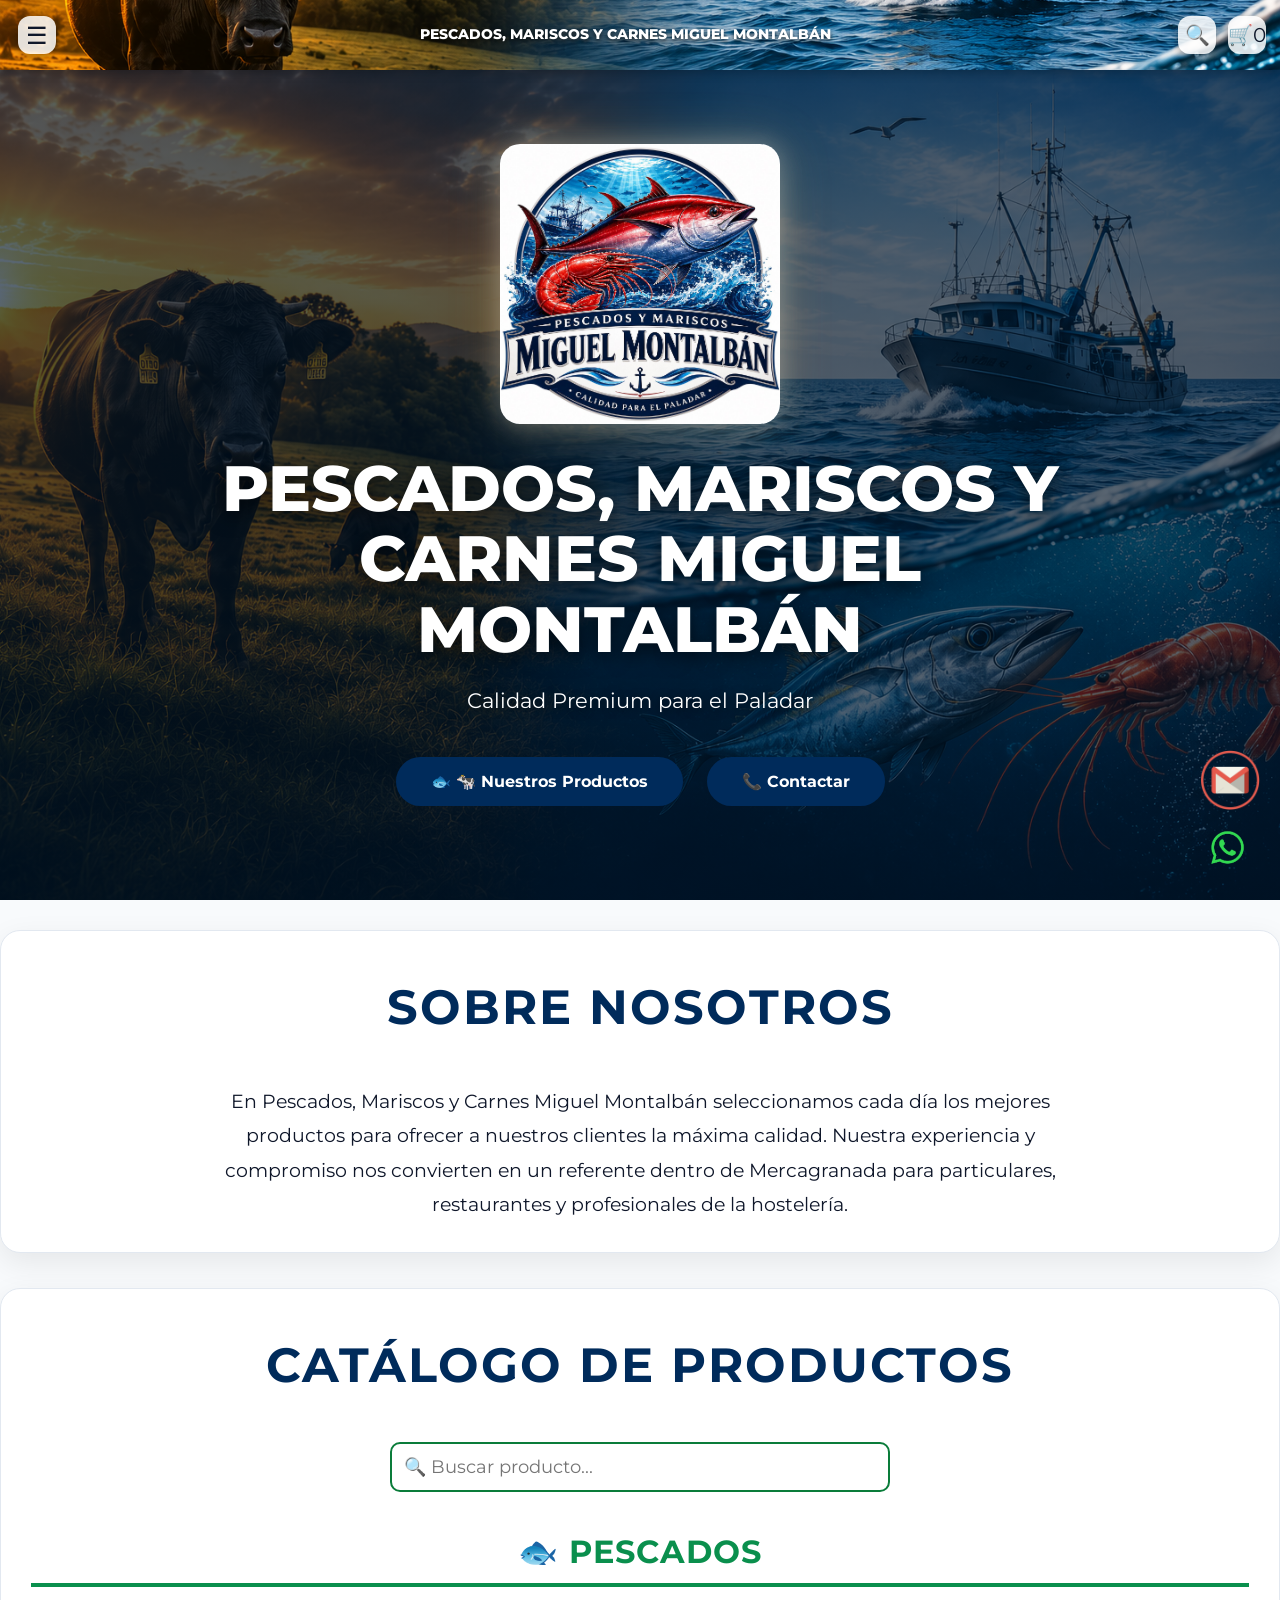
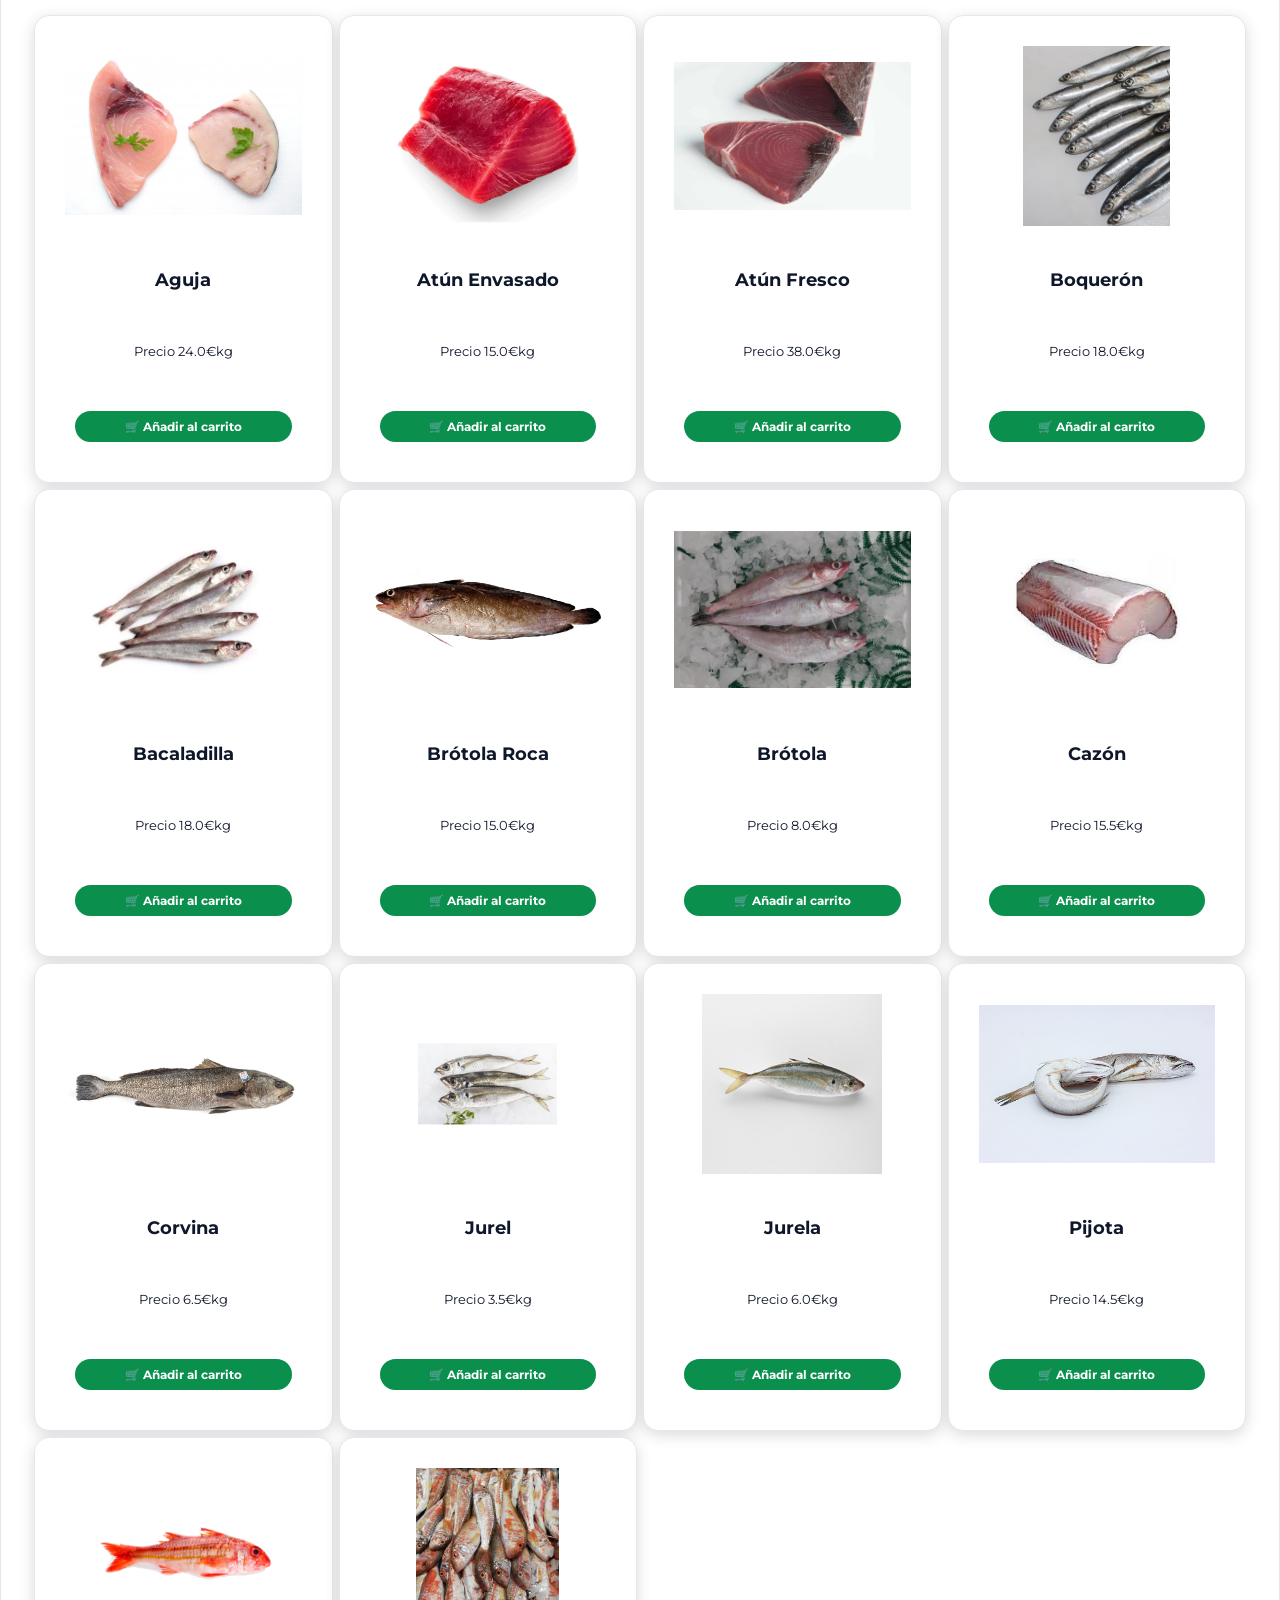
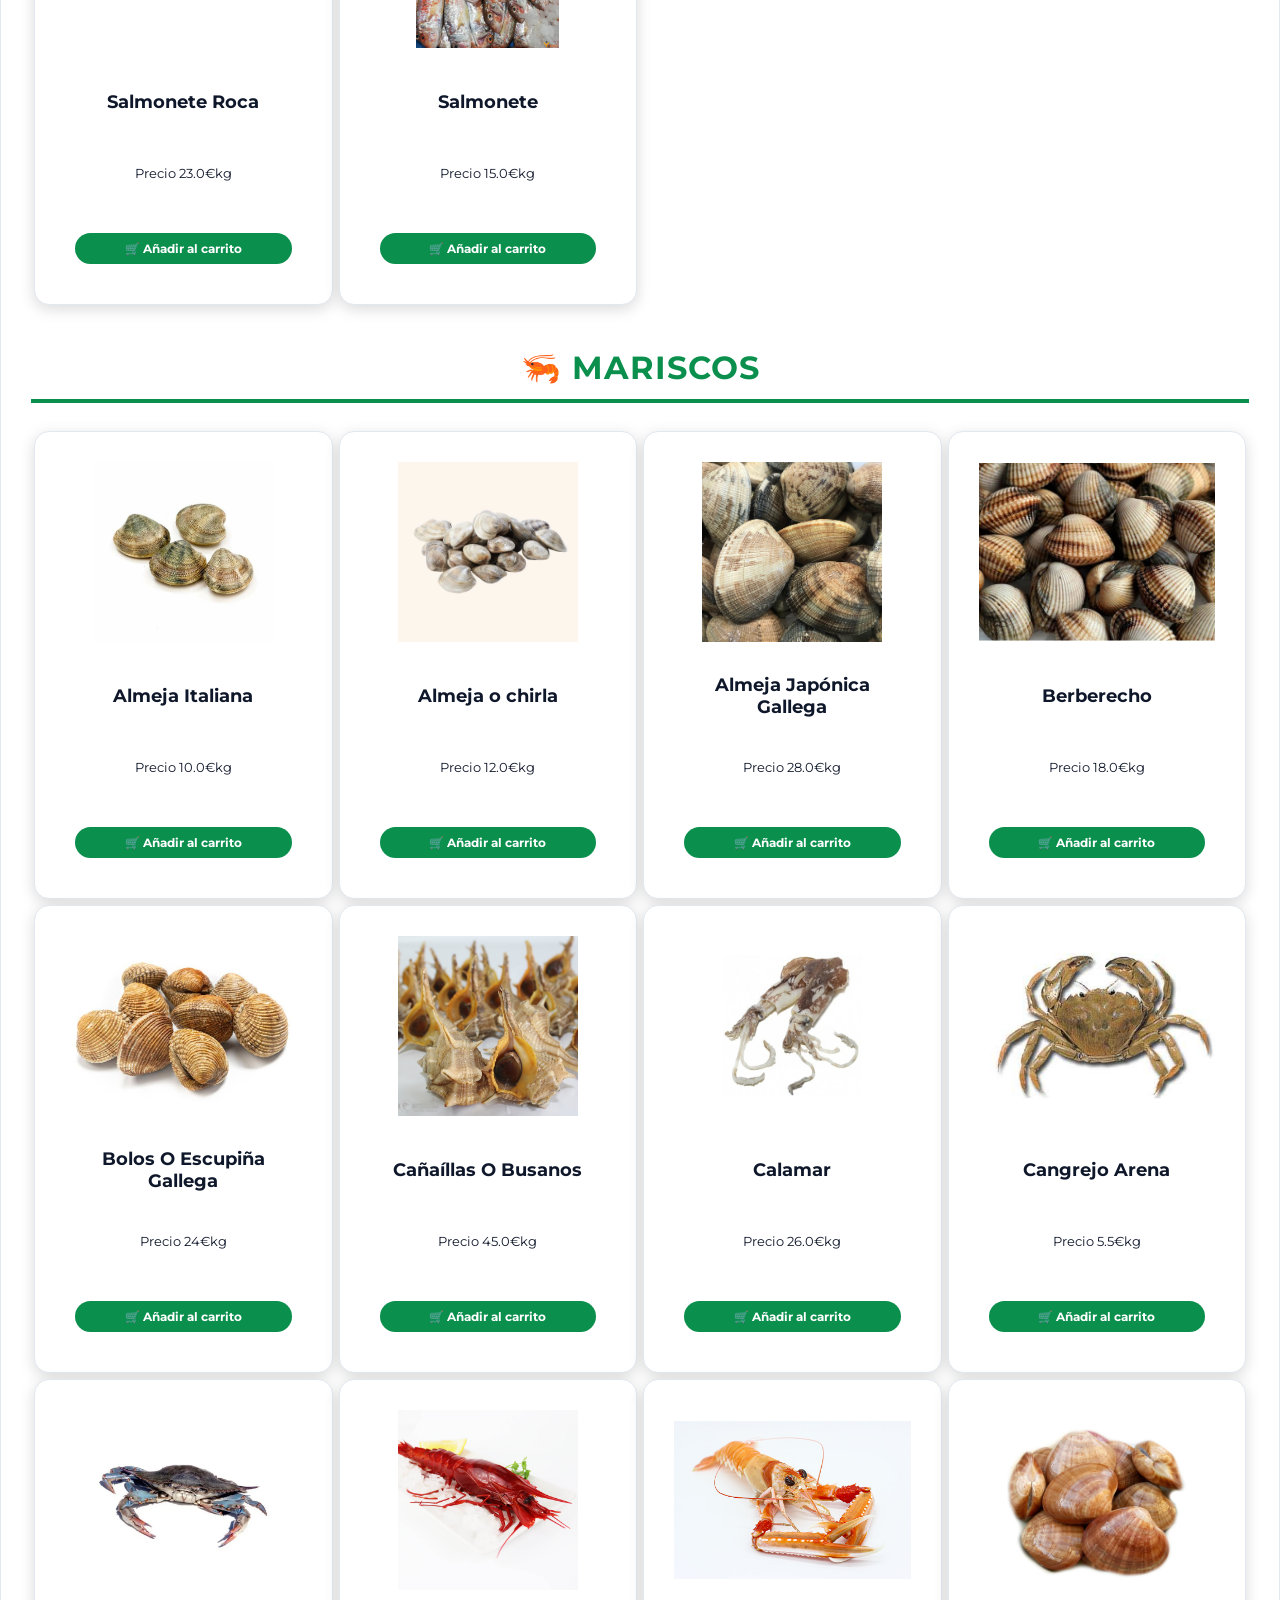
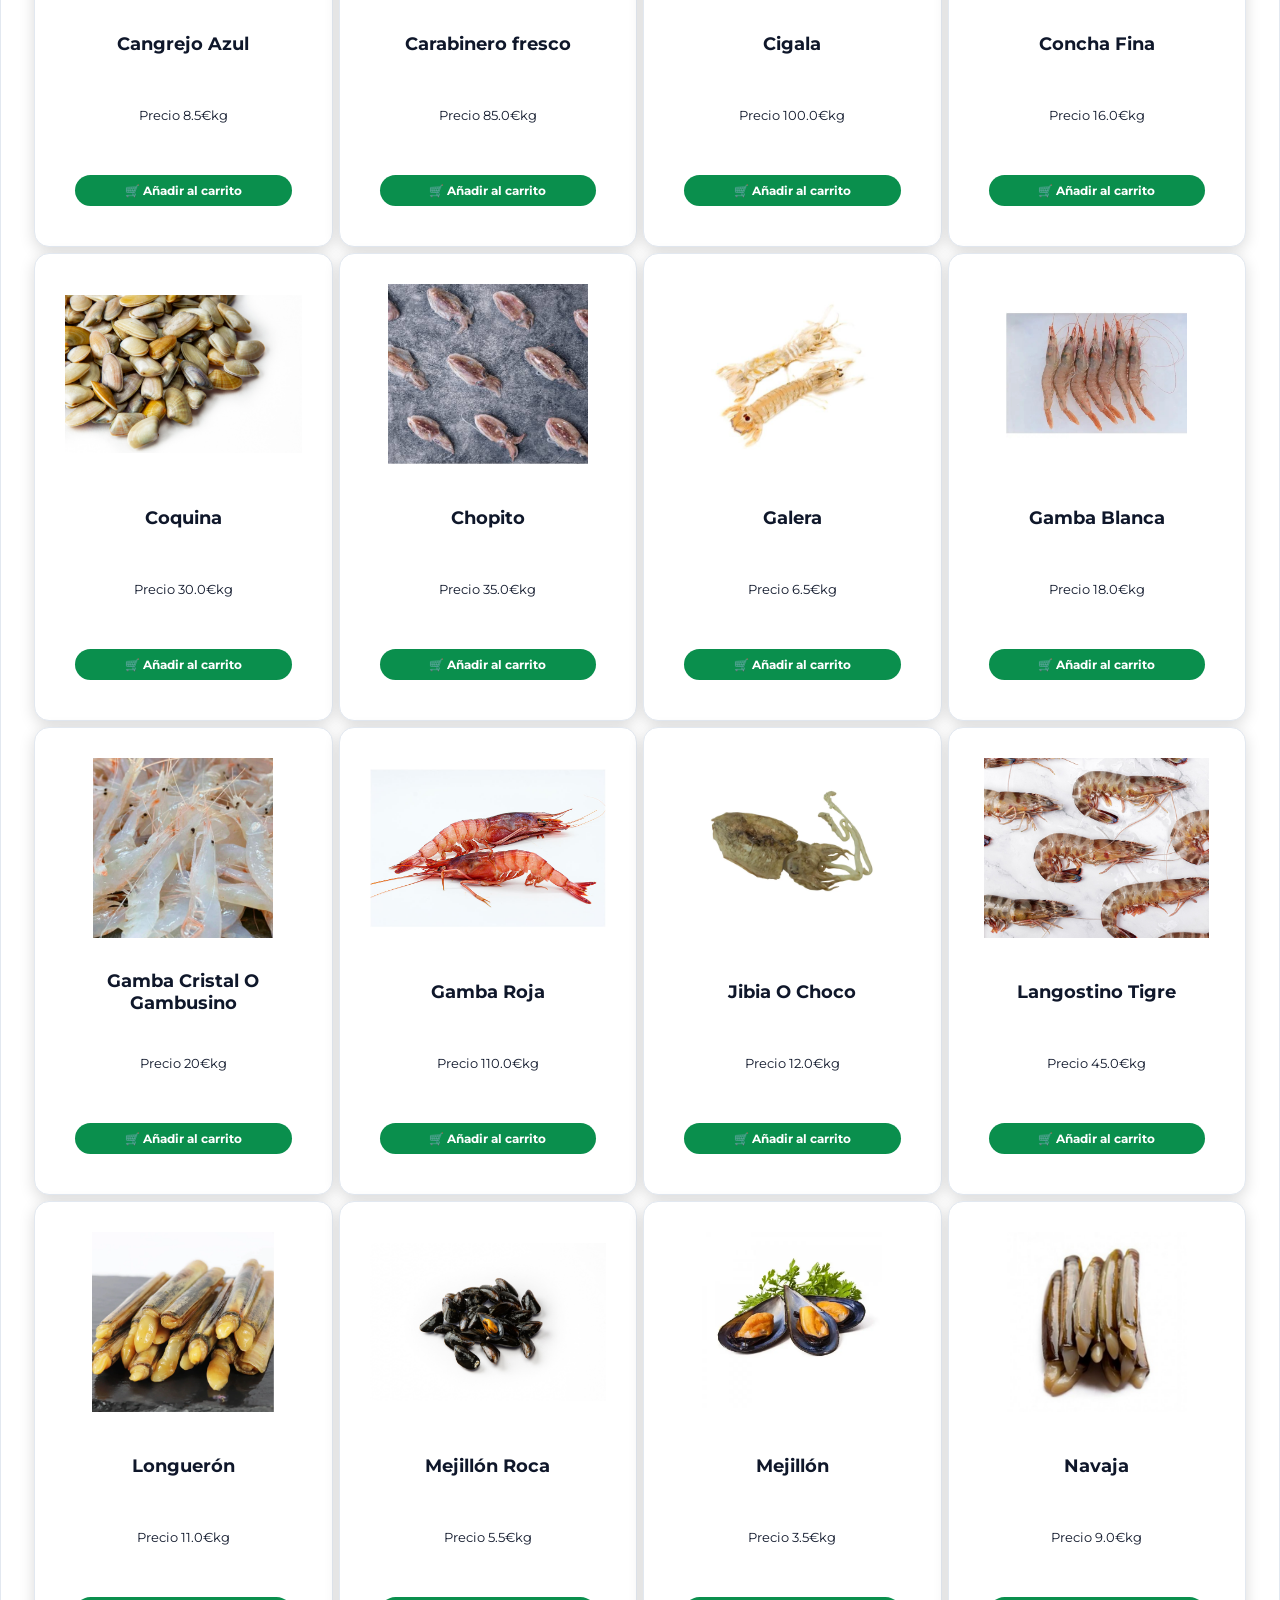
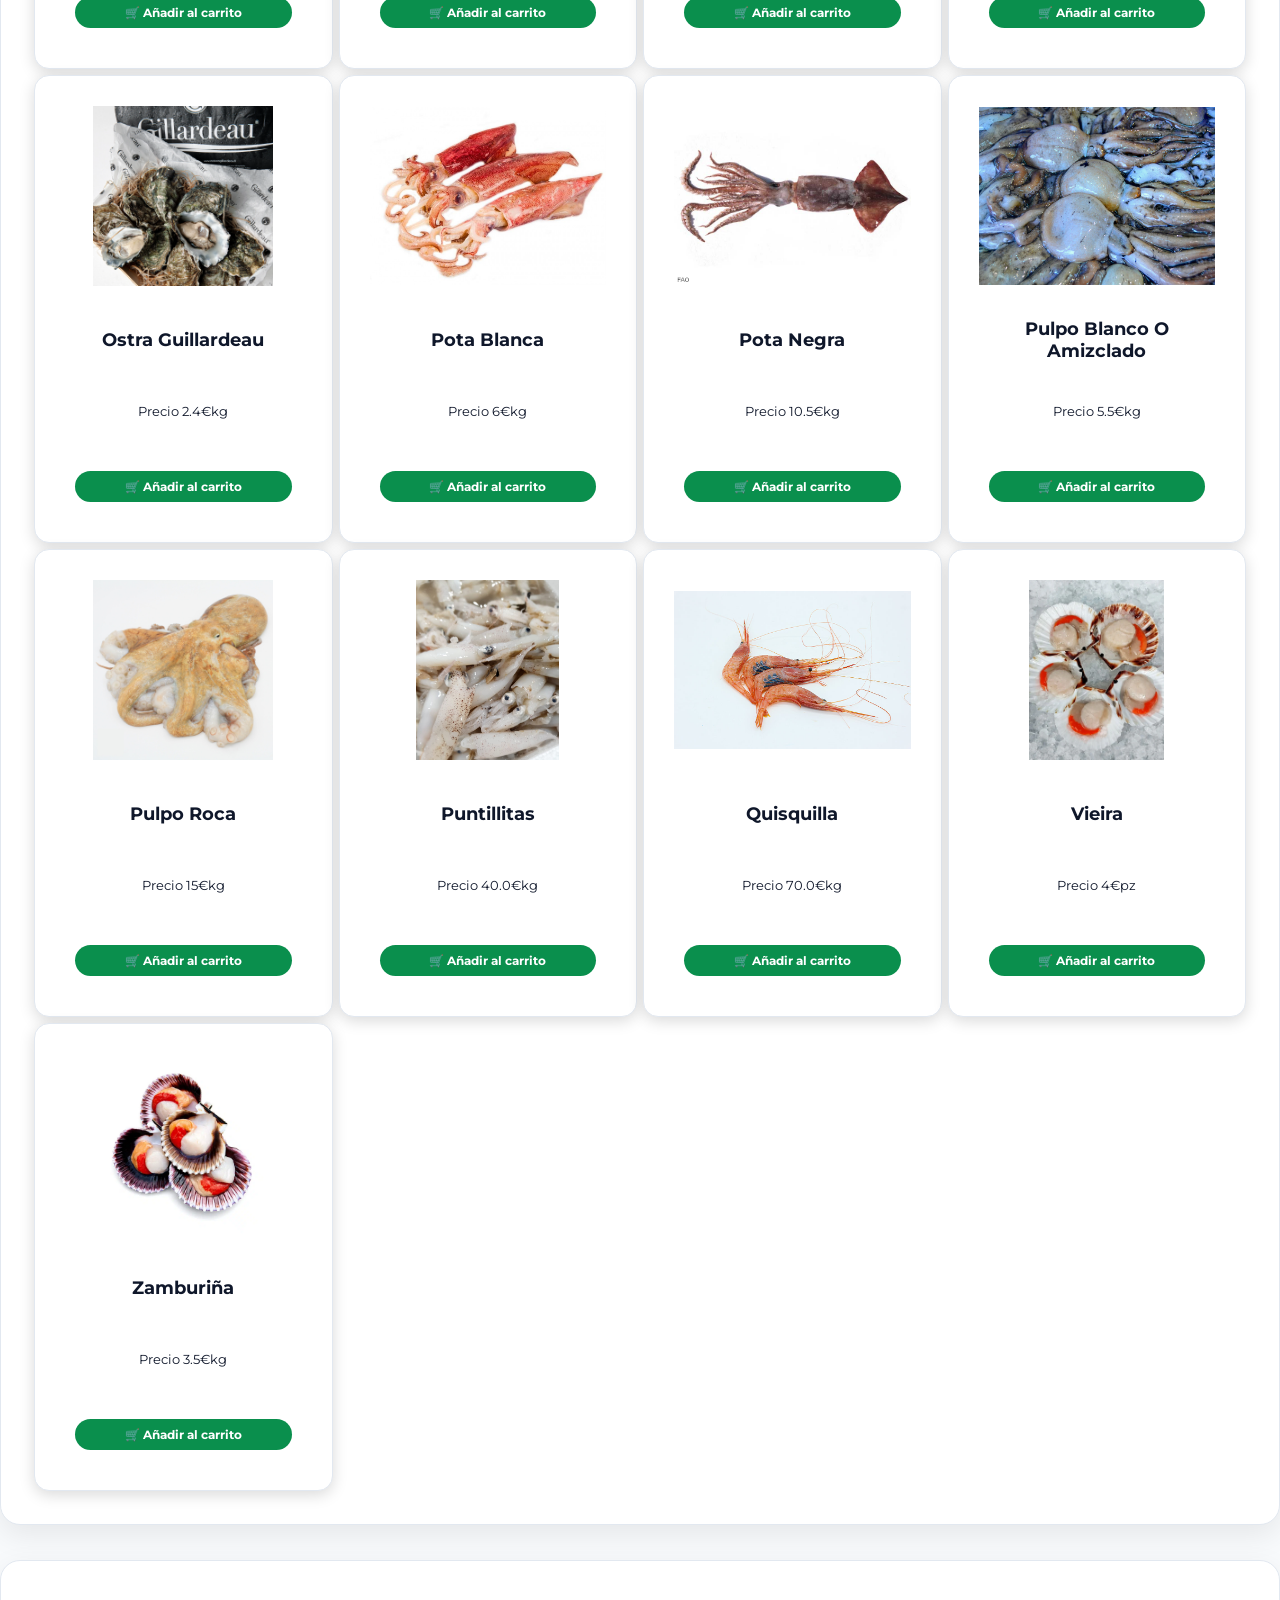
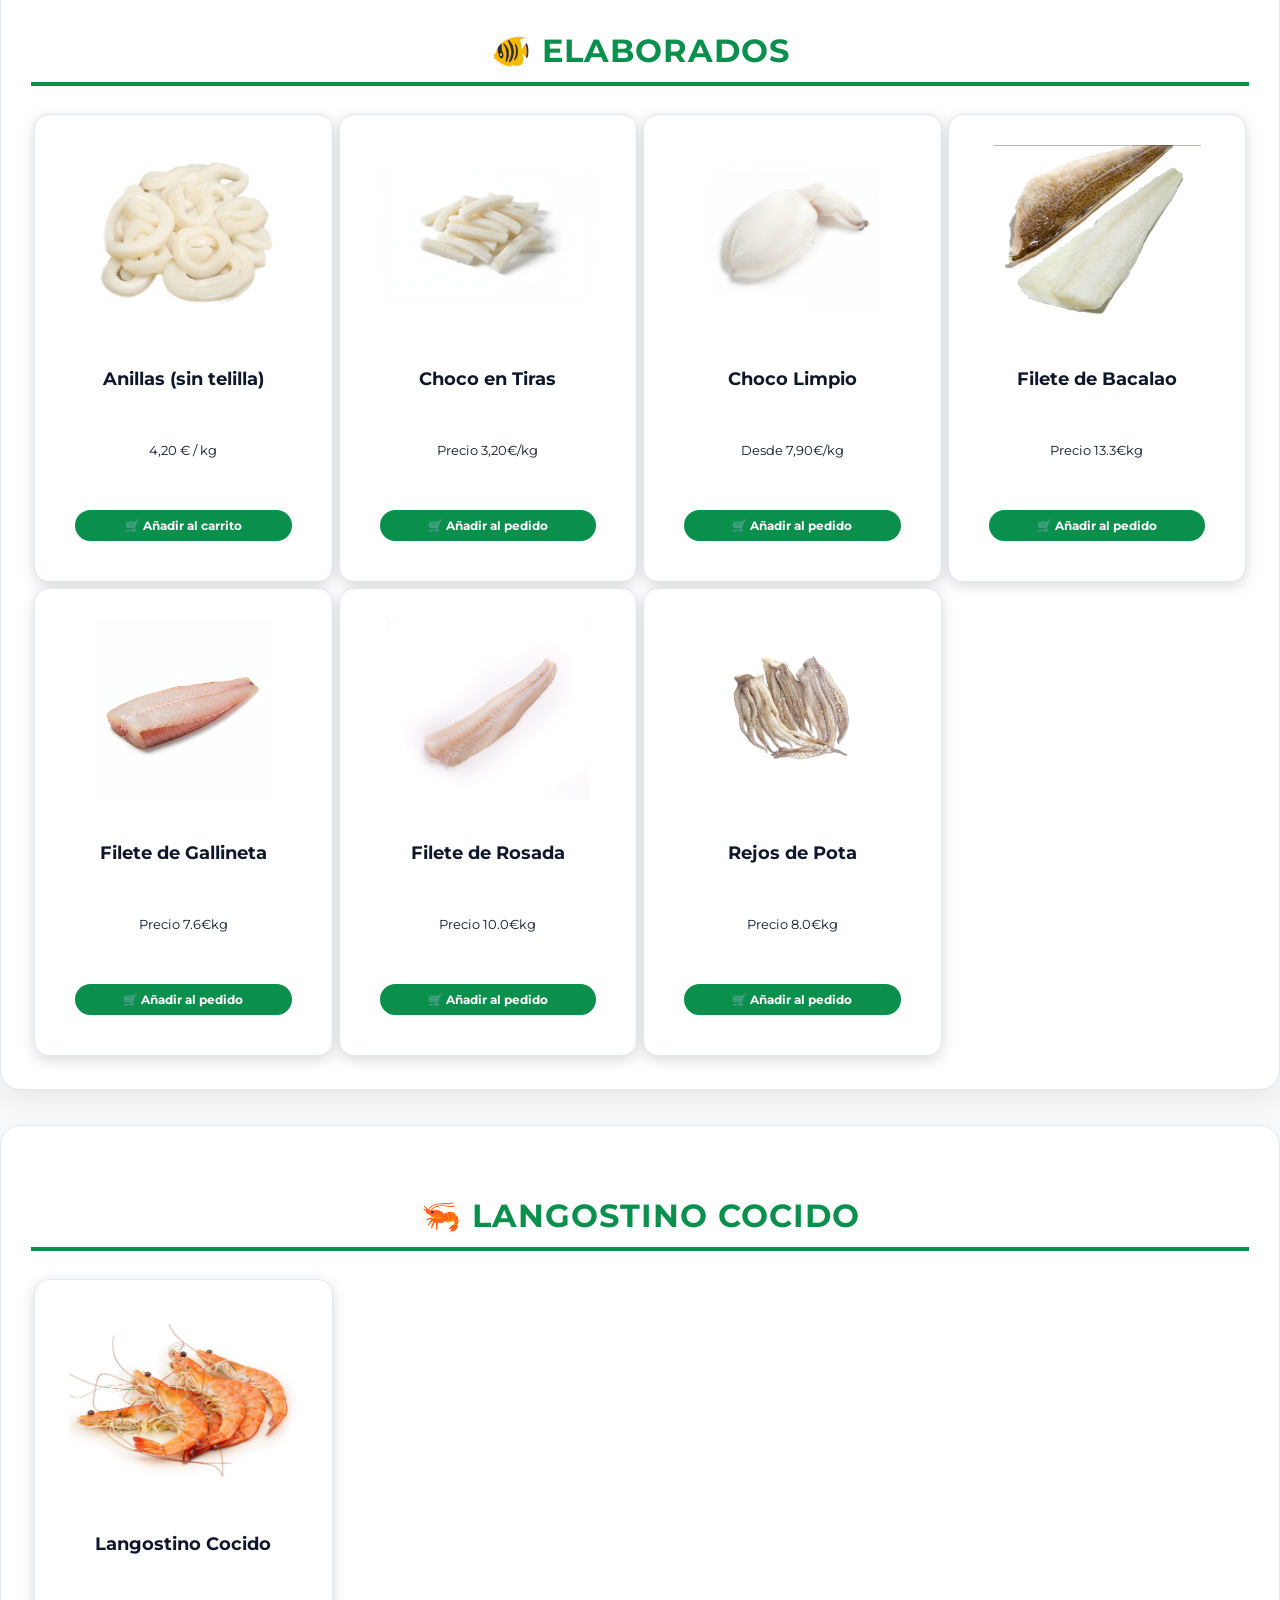
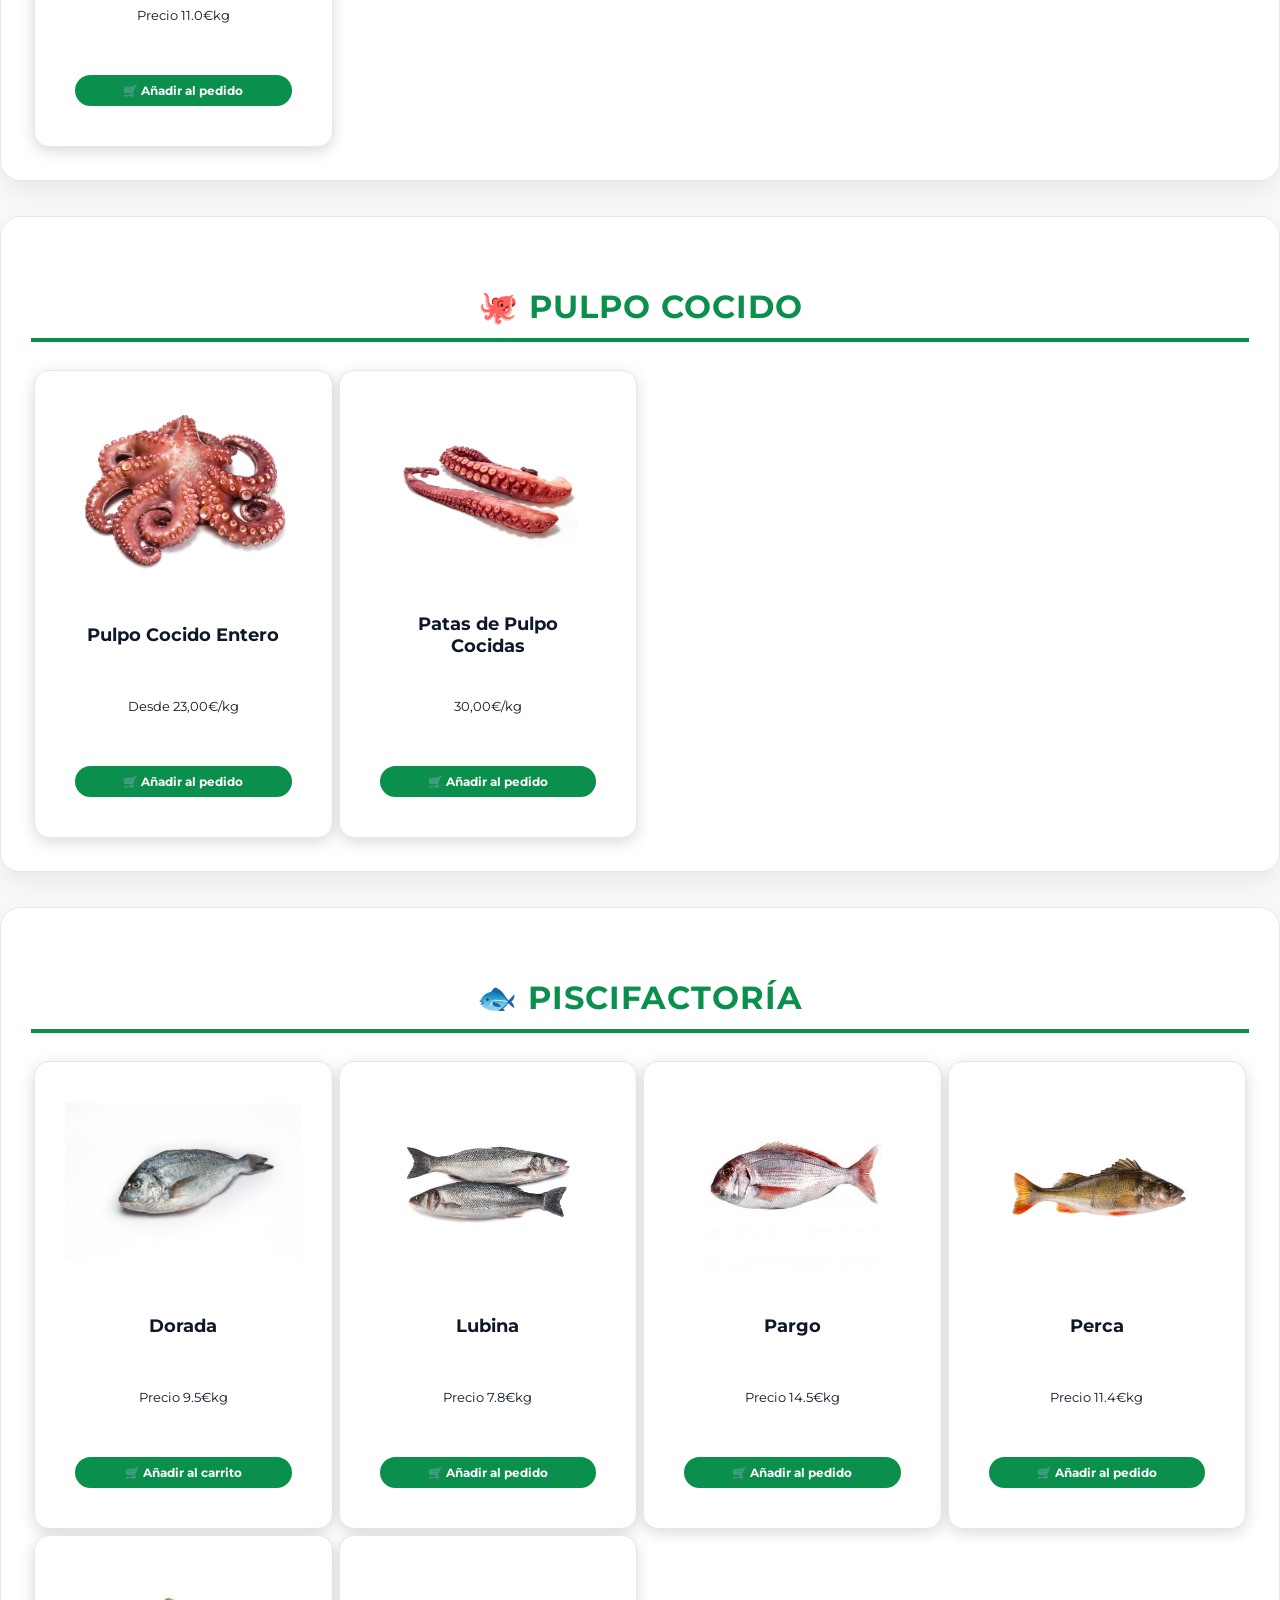
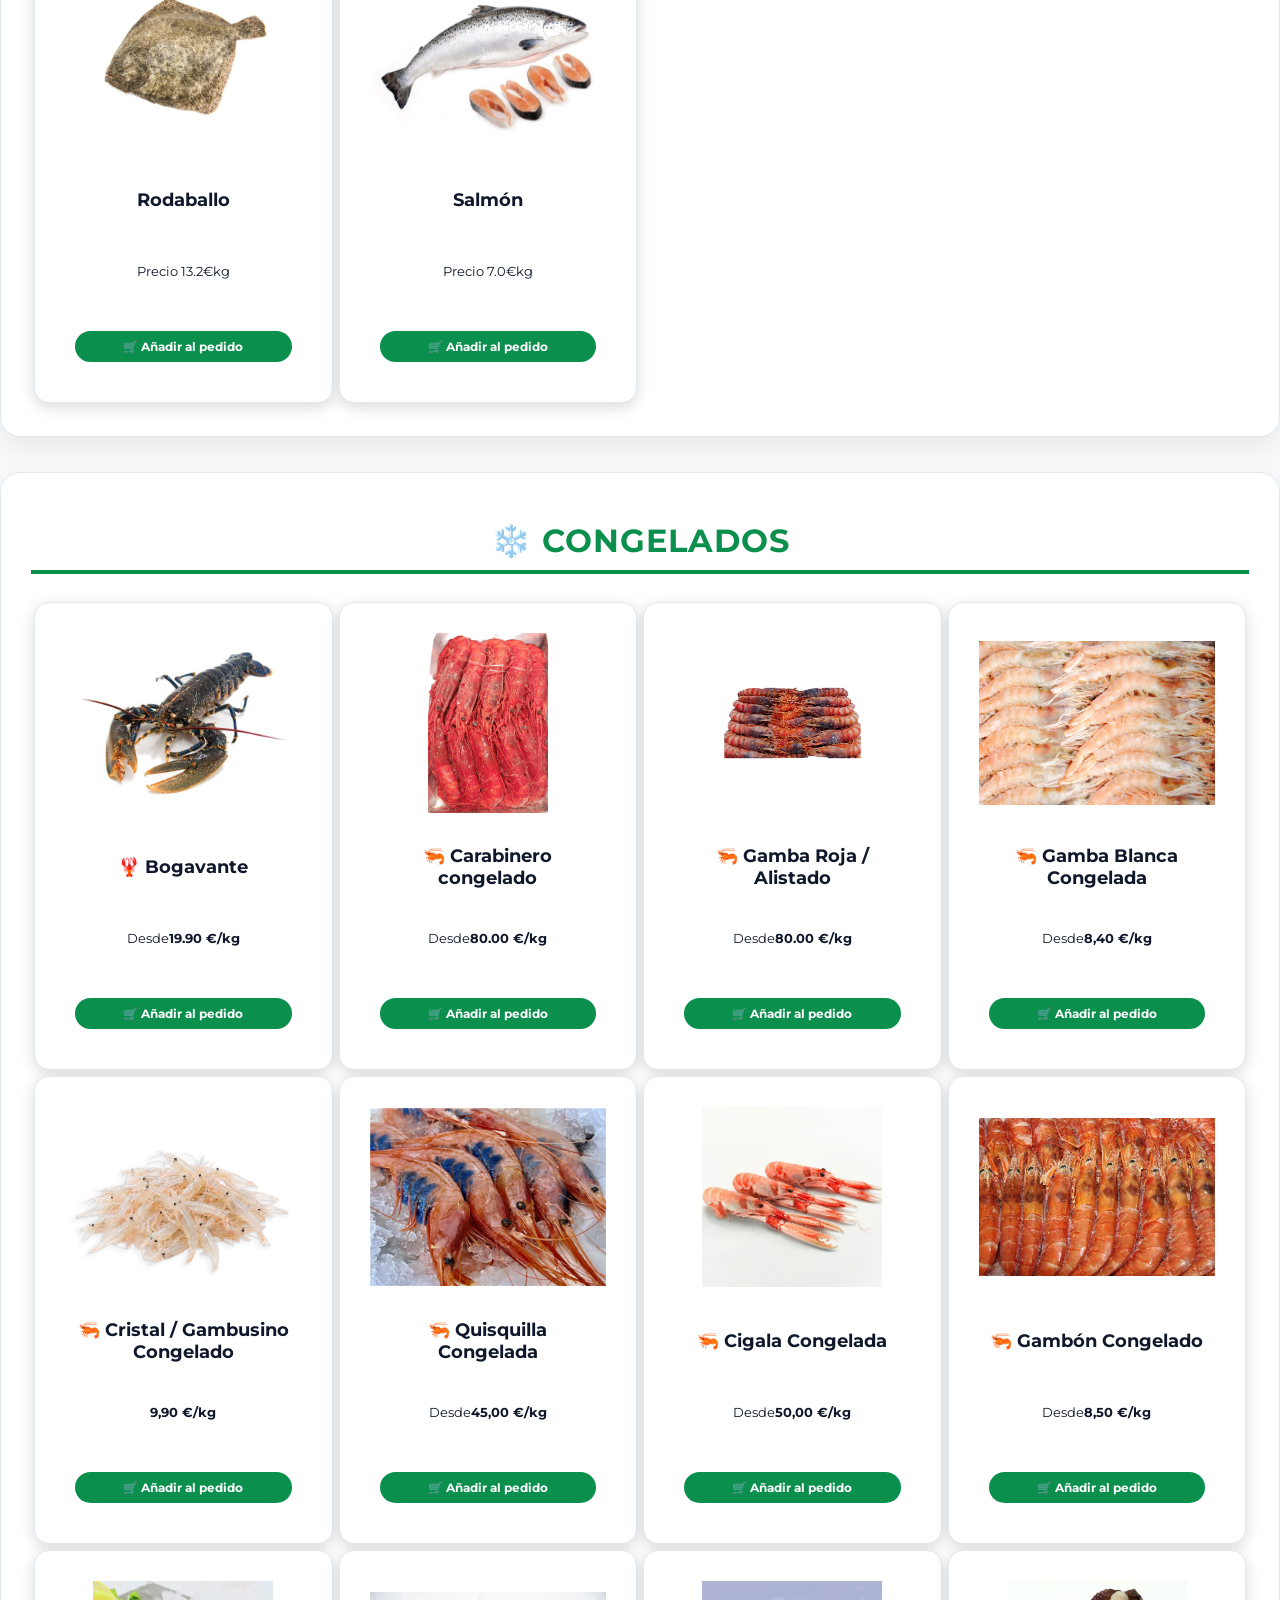
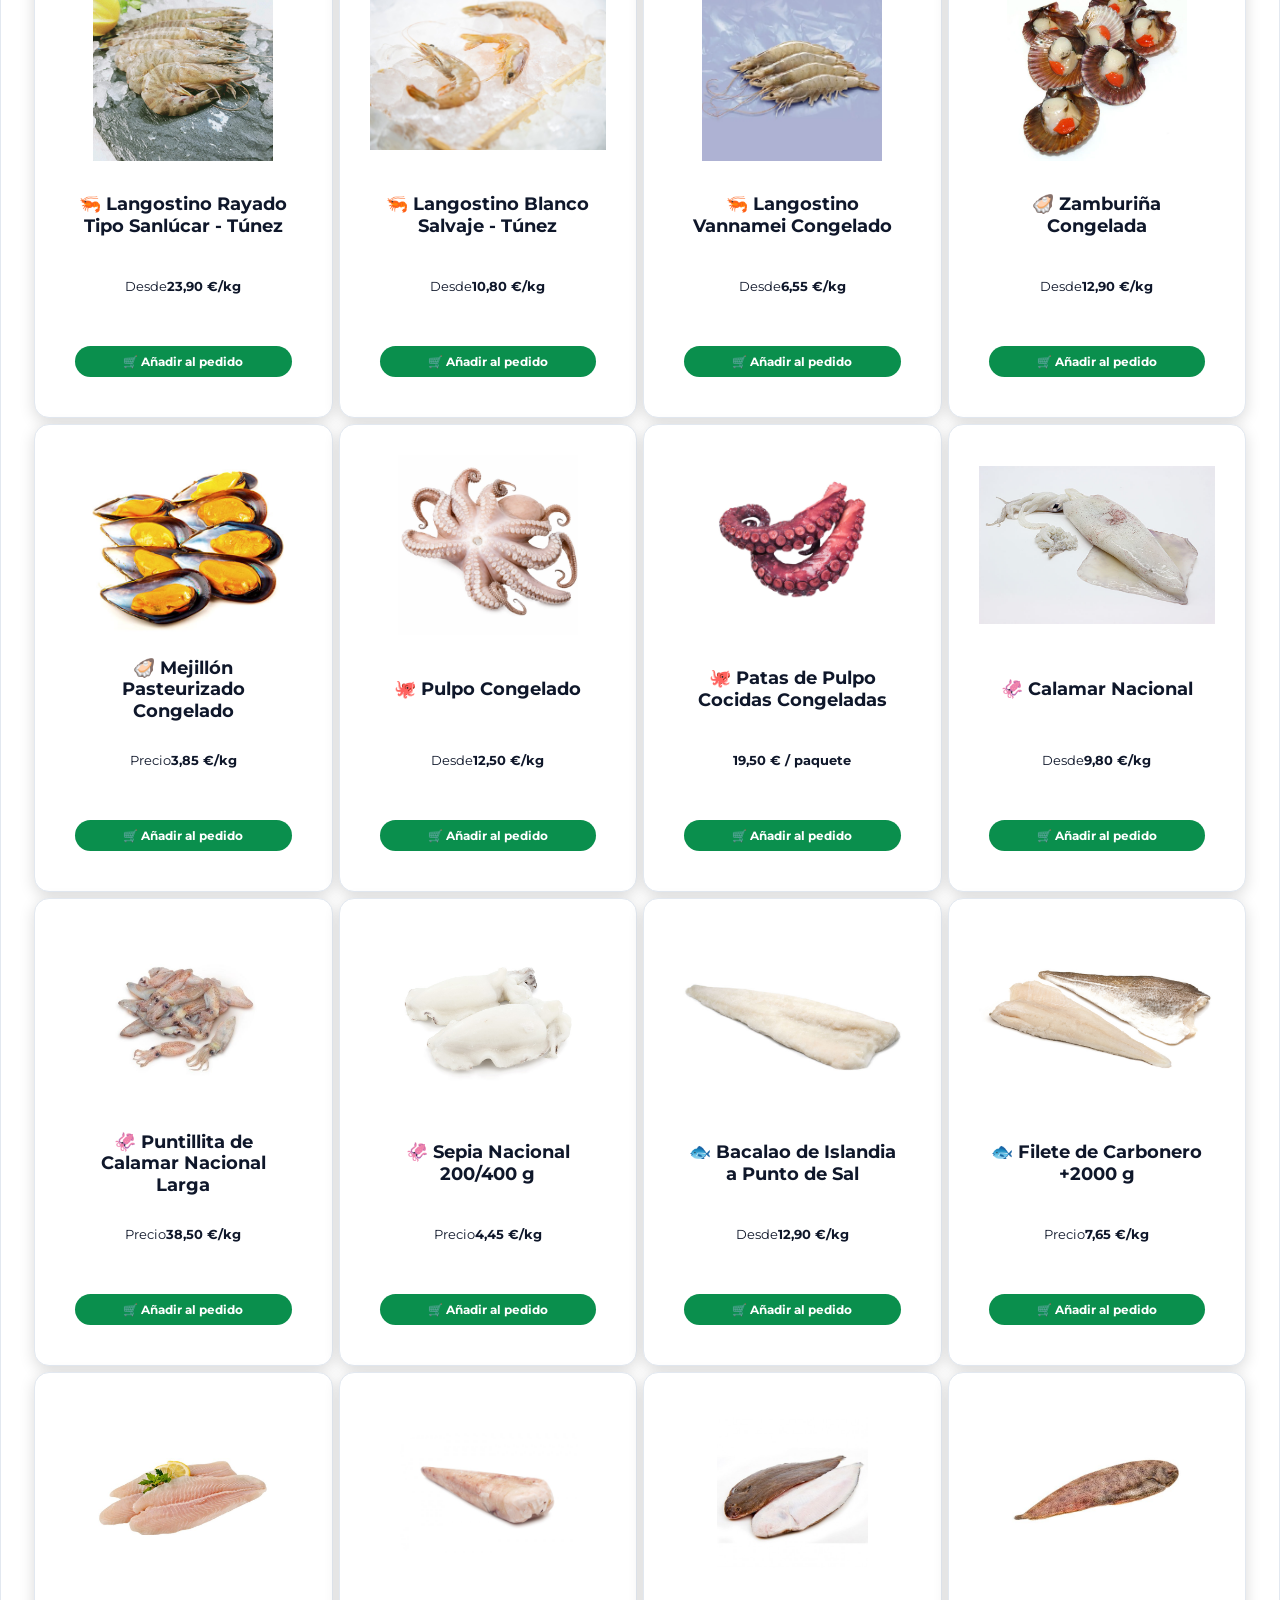
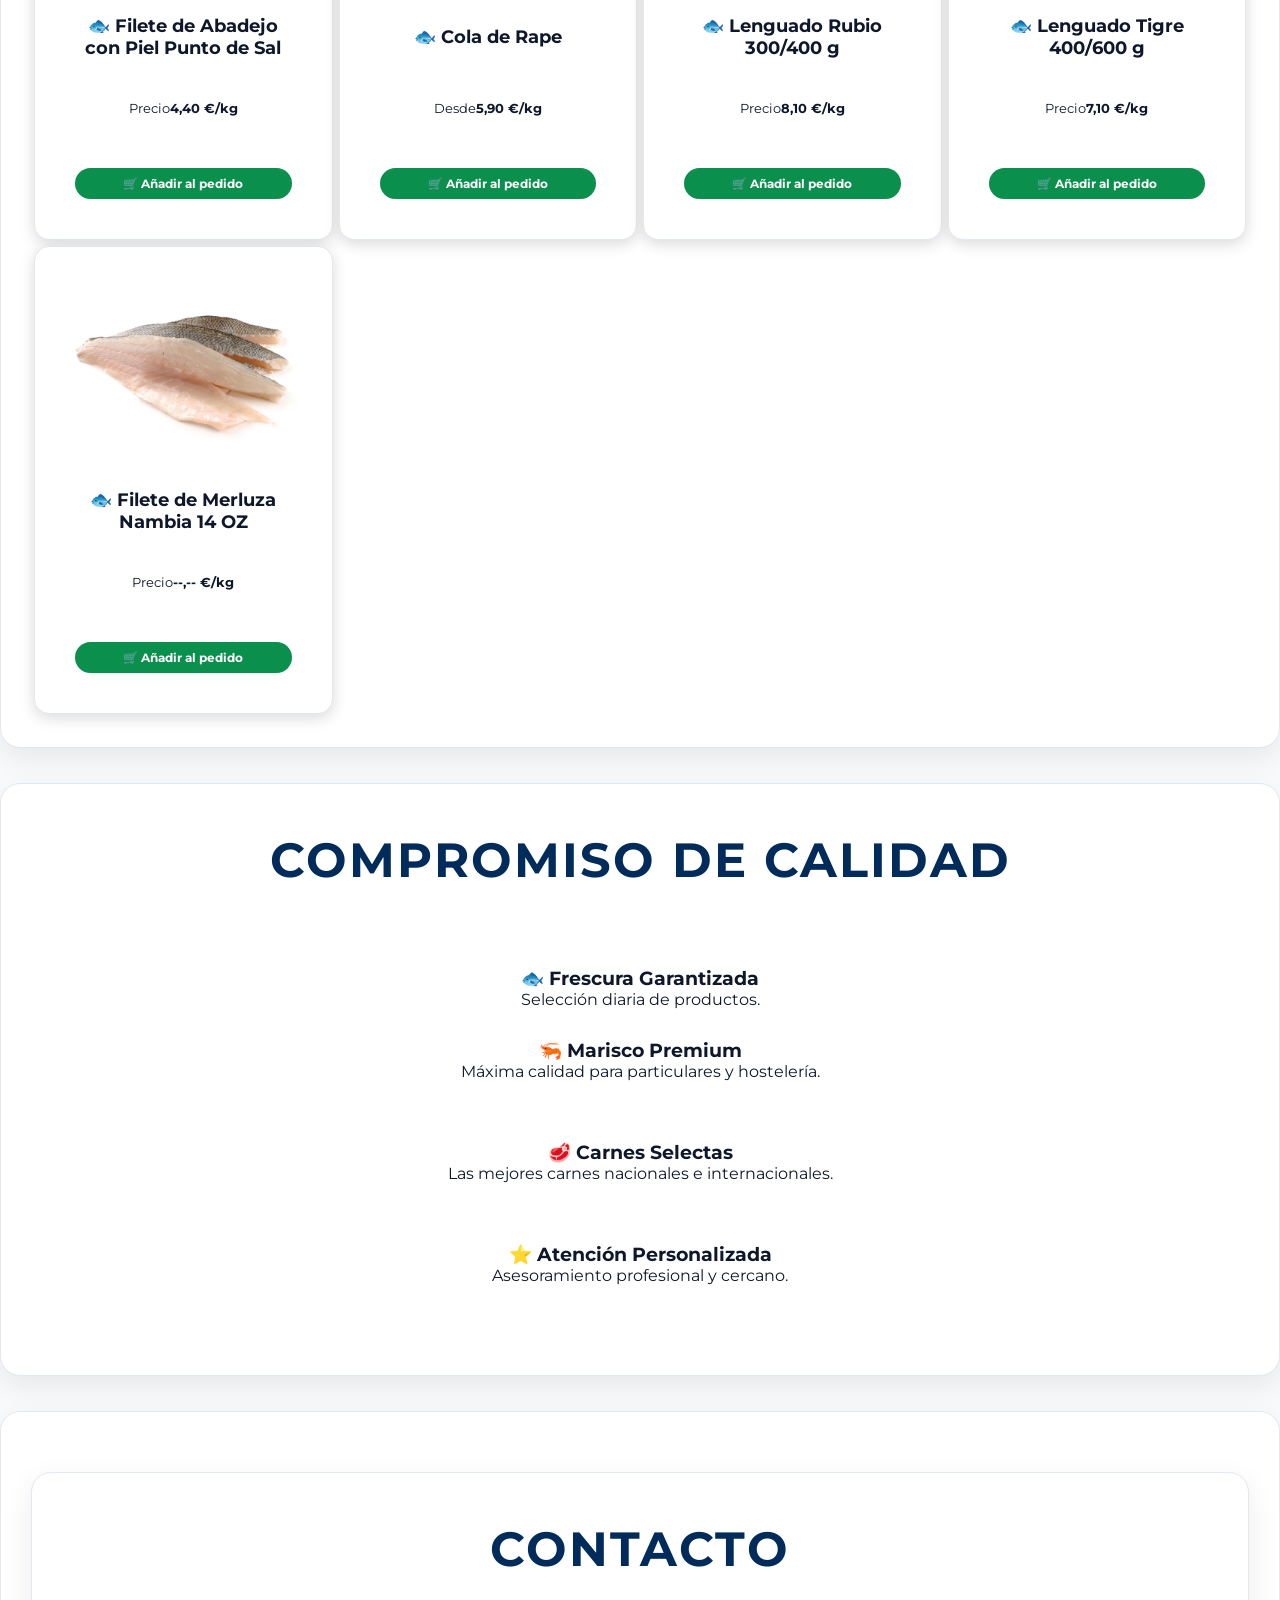
==== index.html @ ee27a459 "Update print statement from 'Hello' to 'Goodbye'" ====
<!DOCTYPE html>
<html lang="es">
<head>
<meta charset="UTF-8">
<meta name="viewport" content="width=device-width, initial-scale=1.0">

<title>Pescados, Mariscos y Carnes Miguel Montalbán | Calidad para el Paladar</title>

<meta name="description" content="Venta de pescados, mariscos y carnes premium en Mercagranada. Calidad garantizada para particulares y hostelería.">

<link href="https://fonts.googleapis.com/css2?family=Montserrat:wght@300;400;600;700;800&display=swap" rel="stylesheet">

<style>

*{
margin:0;
padding:0;
box-sizing:border-box;
font-family:'Montserrat',sans-serif;
}

html {
    scroll-behavior: smooth;
}

body {
    background: #f8fafc !important;
    color: #0f172a !important;
    font-family: 'Segoe UI', sans-serif;
    margin: 0;
    padding: 0;
    scroll-behavior:smooth;
}


.container, main, section {
    margin-top: 30px !important; 
    position: relative;
    clear: both;
}


.product-card, .card, section {
    background-color: #ffffff !important; 
    border: 1px solid #e2e8f0 !important; 
    border-radius: 20px;
    box-shadow: 0 10px 30px rgba(0,0,0,0.08);
    padding: 30px !important;
    margin-bottom: 35px !important;
}


h2 {
    margin-top: 10px !important;
    padding-top: 10px;
}


/* HEADER */

.hero{
min-height:100vh;
background:
linear-gradient(rgba(0,20,40,.65),rgba(0,20,40,.65)),
url('imagenes/fondo-principal.png.png');

background-size:cover;
background-position:center;
background-repeat:no-repeat;

display:flex;
align-items:center;
justify-content:center;
text-align:center;
padding:80px 20px 20px 20px;
}
.hero-content{
max-width:1000px;
padding-bottom:20px;
}
.hero-content{
max-width:850px;
margin:auto;
}

.logo{
width:280px;
max-width:90%;
margin-top:20px;
margin-bottom:25px;
border-radius:20px;
box-shadow:
0 0 25px rgba(255,255,255,.25),
0 0 50px rgba(255,209,102,.25);
}

.hero h1{

font-size:4rem;

font-weight:800;

line-height:1.1;

margin-bottom:20px;

color:white;

text-shadow:0 4px 20px rgba(0,0,0,.7);

}

.hero p{

font-size:1.3rem;

max-width:700px;

margin:0 auto 30px auto;

color:white;

line-height:1.6;

text-shadow:0 2px 10px rgba(0,0,0,.6);

}
@media(max-width:768px){

.hero h1{

font-size:2.5rem;

}

.hero p{

font-size:1.1rem;

}

}

.btn{
display:inline-block;
padding:15px 35px;
margin:10px;
background:#002b5b;
color:white;
text-decoration:none;
border-radius:50px;
font-weight:700;
transition:.3s;
}

.btn:hover{
transform:translateY(-3px);
background:#004080;
box-shadow:0 0 20px rgba(230,57,70,.5);
}

section{
padding:130px 10% 90px;
}

h2{

    text-align:center;
    font-size:3rem;
    margin-bottom:50px;
    color:#002b5b;
    letter-spacing:2px;
    text-transform:uppercase;

    max-width:100%;

    white-space:normal;

    overflow-wrap:normal;

    word-break:normal;

    line-height:1.1;

}
@media(max-width:768px){

h2{

    font-size:2.2rem;
    letter-spacing:1px;
    line-height:1.2;

}

}

/* PRODUCTOS */

.productos{
    display:grid;
    grid-template-columns:repeat(2,1fr);

    gap:6px;

    padding:3px;
}

@media(min-width:900px){

.productos{

    grid-template-columns:repeat(4,1fr);

}

}
.producto-layout{
    display:flex;
    gap:40px;
    align-items:flex-start;
}

.producto-foto{
    flex:1.5;
    display:flex;
    align-items:stretch;
}

.producto-foto img{
    width:100%;
    height:420px;
    object-fit:cover;
    border-radius:15px;
    display:block;
}
.producto-info{
    flex:1;
}

@media (max-width:768px){

.modal-producto{
    align-items:center;
    padding:20px;
    box-sizing:border-box;
}

.contenido-modal{
    width:92%;
    max-width:340px;
    max-height:88vh;

    padding:14px;

    overflow-y:auto;

    border-radius:18px;

    margin:auto;
}

.producto-layout{
    flex-direction:column;
    gap:15px;
}

.producto-foto img{
    width:100%;
    height:180px;
    object-fit:cover;
}

}
.card{

background:white;
border-radius:15px;
overflow:hidden;
box-shadow:0 4px 15px rgba(0,0,0,0.15);

display:flex;
flex-direction:column;

height:100%;

}
.card:hover{

    transform:translateY(-8px);

    box-shadow:0 10px 25px rgba(0,0,0,0.25);

}

.card img{

    width:100%;

    height:180px;

    object-fit:contain;

    background:white;

    display:block;

}


.card:hover{
    transform:translateY(-8px);
    box-shadow:0 15px 30px rgba(0,0,0,.2);
}

.card-content{

padding:10px;
text-align:center;

display:flex;
flex-direction:column;

flex-grow:1;

}

.card h3{

    font-size:18px;

    font-weight:bold;

    text-align:center;

    line-height:1.2;

    margin:10px 0;

    height:70px;

    display:flex;

    align-items:center;

    justify-content:center;

}
@media(max-width:768px){

.card h3{

    font-size:14px;

    height:70px;

}

}

.card p{

    font-size:13px;

    margin:5px 0;

    height:40px;

    display:flex;

    align-items:center;

    justify-content:center;

}
.btn-producto{

    width:100%;

    padding:8px;

    border:none;

    border-radius:20px;

    background:#0a8f4d;

    color:white;

    font-size:12px;

    font-weight:bold;

    margin-top:auto;

}
.menu-btn{
    position:fixed;
    top:20px;
    left:20px;
    font-size:35px;
    cursor:pointer;
    z-index:9999;
    background:white;
    padding:8px 15px;
    border-radius:10px;
    box-shadow:0 2px 10px rgba(0,0,0,0.3);
}
html,
body{
    overflow-x:hidden;
    width:100%;
}

*{
    box-sizing:border-box;
}
.buscar-btn{

position:fixed;

top:20px;

right:130px;

font-size:28px;

cursor:pointer;

z-index:9999;

}
.carrito-btn{
    position:fixed;
    top:20px;
    right:20px;
    background:white;
    padding:12px 18px;
    border-radius:10px;
    font-weight:bold;
    cursor:pointer;
    z-index:9999;
    box-shadow:0 2px 10px rgba(0,0,0,0.3);
}
.carrito-panel{
    position:fixed;
    top:60px;
    right:-350px;
    width:320px;
    height:100%;
    background:white;
    padding:20px;
    box-shadow:-5px 0 15px rgba(0,0,0,.2);
    transition:.3s;
    z-index:9999;
    overflow-y:auto;
}
.aviso-carrito{
    position:fixed;
    top:100px;
    left:50%;
    transform:translateX(-50%);
    background:#16a34a;
    color:white;
    padding:15px 30px;
    border-radius:12px;
    font-weight:bold;
    z-index:10000;
    display:none;
}
.carrito-panel ul{
    list-style:none;
    padding:0;
}

.menu-lateral{
    height:100%;
    width:280px;
    position:fixed;
    top:0;
    left:0;
    background:#0f172a;
    overflow-x:hidden;
    transform:translateX(-100%);
    transition:transform .3s ease;
    padding-top:80px;
    z-index:9998;
}

.menu-lateral a{
    padding:15px 25px;
    text-decoration:none;
    font-size:22px;
    color:white;
    display:block;
}
.menu-mariscos{
    display:flex;
    justify-content:space-between;
    align-items:center;
    padding:15px 25px;
    color:white;
}

.menu-mariscos .menu-link{
    text-decoration:none;
    color:white;
    font-size:22px;
}

.flecha{
    cursor:pointer;
    font-size:18px;
    padding:5px 10px;
    transition:transform 0.3s ease;
    display:inline-block;
}
.submenu-container{
    max-height:0;
    overflow:hidden;
    opacity:0;
    transition:max-height 0.35s ease, opacity 0.25s ease;
}

.submenu-container.open{
    max-height:300px;
    opacity:1;
}

.submenu{
    display:block;
    font-size:15px;
    padding-left:55px;
    opacity:0.85;
}

.submenu::before{
    content:"";
    position:absolute;
    left:35px;
    top:50%;
    transform:translateY(-50%);
    width:10px;
    height:2px;
    background:rgba(255,255,255,0.5);
}
.menu-lateral a:hover{
    background:#16a34a;
}
.fondo-menu{
    position:fixed;
    top:0;
    left:0;
    width:100%;
    height:100%;
    background:rgba(0,0,0,0.4);
    z-index:9997;
    display:none;
}
.modal-producto{

display:none;

position:fixed;

top:60px;
left:0;

width:100%;

height:calc(100% - 60px);

background:rgba(0,0,0,0.75);

z-index:9999;

justify-content:center;
align-items:center;

}

.contenido-modal{

background:#ffffff;

width:95%;

max-width:1100px;

max-height:90vh;

overflow-y:auto;

padding:35px;

border-radius:20px;

display:flex;

gap:40px;

align-items:flex-start;

text-align:left;

box-shadow:0 15px 40px rgba(0,0,0,.25);

}
.contenido-modal img{

width:100%;

height:auto;

max-height:320px;

display:block;

border-radius:15px;

object-fit:contain;

background:white;

}
#modalAtunEnvasado .producto-layout{
    display:flex;
    gap:40px;
    align-items:flex-start;
}

#modalAtunEnvasado .producto-foto{
    flex:1.5;
    display:flex;
    align-items:center;
    justify-content:center;
}

#modalAtunEnvasado .producto-foto img{
    width:100%;
    max-width:420px;
    height:auto;
    max-height:420px;
    object-fit:contain;
    border-radius:15px;
    display:block;
}

#modalAtunEnvasado .producto-info{
    flex:1;
}

@media (max-width:768px){
    #modalAtunEnvasado .producto-layout{
        flex-direction:column;
        gap:15px;
    }

    #modalAtunEnvasado .producto-foto img{
        width:100%;
        height:180px;
        object-fit:cover;
    }
}
.cerrar-modal{
float:right;
font-size:25px;
cursor:pointer;
}
/* CALIDAD */

.calidad{
text-align:center;
}

.calidad-grid{
display:grid;
grid-template-columns:repeat(auto-fit,minmax(250px,1fr));
gap:30px;
margin-top:40px;
}

.item{
background:rgba(255,255,255,.08);
padding:30px;
border-radius:15px;
}

/* GALERIA */

.galeria{
display:grid;
grid-template-columns:repeat(auto-fit,minmax(280px,1fr));
gap:15px;
}

.galeria img{
width:100%;
height:250px;
object-fit:cover;
border-radius:15px;
}

/* CONTACTO */

.contacto{
text-align:center;
}

.contacto p{
font-size:1.2rem;
margin:15px 0;
}

iframe{
width:100%;
height:450px;
border:none;
border-radius:20px;
margin-top:40px;
}

/* FOOTER */

footer{
background:#000;
text-align:center;
padding:30px;
}

/* BOTONES FLOTANTES */

.email{
position:fixed;
right:20px;
bottom:90px;
z-index:999;
}
.whatsapp{
position:fixed;
right:20px;
bottom:20px;
z-index:999;
}
.whatsapp img{
display:block;
width:40px;
height:40px;
object-fit:contain;
}
@media(max-width:768px){
#productos{
    padding:5px;
}

.productos{
    padding:0;
    gap:8px;
}


.hero h1{
font-size:2.5rem;
}

.hero p{
font-size:1rem;
}

.logo{
width:200px;
}

}
.categoria-productos{
    text-align:center;
    font-size:2rem;
    margin:40px 0 25px;
    color:#0a8f4d;
    font-weight:700;
    border-bottom:4px solid #0a8f4d;
    padding-bottom:12px;
    letter-spacing:1px;
}

@media(max-width:768px){

.card h3{

    font-size:14px;

    height:70px;

}

}
.linea-carrito{

display:flex;
justify-content:space-between;
align-items:center;

background:#f8f8f8;

padding:12px;

margin-bottom:10px;

border-radius:10px;

box-shadow:0 2px 8px rgba(0,0,0,0.1);

}

.papelera-carrito{

cursor:pointer;

font-size:22px;

transition:0.3s;

}

.papelera-carrito:hover{

transform:scale(1.2);

}
.buscador-flotante{

display:none;

position:fixed;

top:70px;

right:20px;

background:white;

padding:15px;

border-radius:15px;

z-index:9999;

width:280px;

box-shadow:0 0 15px rgba(0,0,0,0.3);

}


.buscador-flotante input{

width:100%;

padding:10px;

font-size:16px;

border-radius:8px;

border:1px solid #ccc;

}


.resultado-busqueda{

padding:10px;

cursor:pointer;

border-bottom:1px solid #ddd;

}
.barra-fija{

position:fixed;
top:0;
left:0;

width:100%;
height:70px;

background-image:url("imagenes/fondo-principal.png.png");
background-size:cover;
background-position:center;

display:flex;
align-items:center;
justify-content:space-between;

padding:0 10px;

z-index:10000;

box-shadow:0 2px 10px rgba(0,0,0,.25);

}

@media(max-width:768px){

.nombre-empresa{

font-size:10px;
line-height:1.1;

}

}


.menu-btn-fijo,
.buscar-btn-fijo,
.carrito-btn-fijo{

width:38px;
height:38px;

display:flex;
align-items:center;
justify-content:center;

font-size:20px;

flex-shrink:0;

background:rgba(255,255,255,.85);

border-radius:12px;

box-shadow:0 3px 8px rgba(0,0,0,.35);

margin-left:8px;

}


.menu-btn-fijo{

width:38px;
height:38px;

display:flex;
align-items:center;
justify-content:center;

font-size:24px;

flex-shrink:0;

background:rgba(255,255,255,.85);

border-radius:12px;

box-shadow:0 3px 8px rgba(0,0,0,.35);

}


.buscar-btn-fijo{

margin-right:4px;

}

.carrito-btn-fijo{

margin-right:4px;

}
.nombre-empresa{

flex:1;

text-align:center;

color:white;

font-weight:800;

font-size:14px;

padding:0 10px;

margin-left:25px;

white-space:normal;
line-height:1.1;

text-shadow:0 2px 4px rgba(0,0,0,.7);

}

</style>
</head>

<body>

<div class="barra-fija">

<div class="menu-btn-fijo" onclick="abrirMenu()">
☰
</div>


<div class="nombre-empresa">
PESCADOS, MARISCOS Y CARNES MIGUEL MONTALBÁN
</div>


<div class="buscar-btn-fijo" onclick="abrirBuscador()">
🔍
</div>


<div class="carrito-btn-fijo" onclick="abrirCarrito()">
🛒 <span id="contadorCarrito">0</span>
</div>

</div>


<header class="hero" id="inicio">

<div class="hero-content">

<div id="buscadorFlotante" class="buscador-flotante">

<input 
id="inputBusqueda"
type="text"
placeholder="🔍 Buscar producto..."
onkeyup="mostrarResultados()">

<div id="resultadosBusqueda"></div>

</div>
<!-- CAMBIA logo.png POR TU LOGO -->
<img src="imagenes/logo.png" class="logo" alt="Miguel Montalbán">

<h1>PESCADOS, MARISCOS Y CARNES MIGUEL MONTALBÁN</h1>

<p>Calidad Premium para el Paladar</p>

<a href="#productos" class="btn">🐟 🐄 Nuestros Productos</a>
<a href="#contacto" class="btn">📞 Contactar</a>

</div>

</header>
<div id="fondoMenu" class="fondo-menu" onclick="cerrarMenu()"></div>
<div id="fondoCarrito" class="fondo-menu" onclick="cerrarCarrito()"></div>
<div id="menuLateral" class="menu-lateral">

<a href="#inicio" onclick="cerrarMenu()">🏠 Inicio</a>

<a href="#nosotros" onclick="cerrarMenu()">ℹ️ Sobre Nosotros</a>

<a href="#productos" onclick="cerrarMenu()">🐟 Pescados</a>

<!-- MARISCOS -->
<div class="menu-mariscos">

<a href="#mariscos" onclick="cerrarMenu()" class="menu-link">
🦐 Mariscos
</a>

<span class="flecha" onclick="toggleMariscos(event)" id="flechaMariscos">
▼
</span>

</div>

<div id="submenuMariscos" class="submenu-container">

<a href="#elaborados" onclick="cerrarMenu()" class="submenu">↳ 🐠 Elaborados</a>

<a href="#langostinoCocido" onclick="cerrarMenu()" class="submenu">↳ 🦐 Langostino Cocido</a>

<a href="#pulpoCocido" onclick="cerrarMenu()" class="submenu">↳ 🐙 Pulpo Cocido</a>

</div>

<!-- CARNES (RESTO ORIGINAL, NO TOCAR) -->
<a href="#carnes" onclick="cerrarMenu()">🥩 Carnes</a>

<a href="#piscifactoria" onclick="cerrarMenu()">🐟 Piscifactoría</a>

<a href="#congelados" onclick="cerrarMenu()">❄️ Congelados</a>

<a href="#contacto" onclick="cerrarMenu()">📞 Contacto</a>

</div>
<div id="fondoCarrito" class="fondo-menu" onclick="cerrarCarrito()"></div>

<div id="carritoPanel" class="carrito-panel">

    <h2>🛒 Mi Pedido</h2>

    <ul id="listaCarrito"></ul>
    
    <p id="totalCarrito">
Total: 0€
</p>

<button class="btn-producto" onclick="tramitarPedido()">

<span style="display:flex;align-items:center;justify-content:center;gap:8px;">

<img src="imagenes/whatsapp.jpg"
style="width:24px;height:24px;object-fit:contain;">

Pedir por WhatsApp

</span>

</button>

</div>

<div id="avisoCarrito" class="aviso-carrito">
    ✅ Añadido al carrito
</div>

<section id="nosotros">

<h2>Sobre Nosotros</h2>

<p style="text-align:center;max-width:900px;margin:auto;font-size:1.2rem;line-height:1.8;">
En Pescados, Mariscos y Carnes Miguel Montalbán seleccionamos cada día los mejores productos para ofrecer a nuestros clientes la máxima calidad. Nuestra experiencia y compromiso nos convierten en un referente dentro de Mercagranada para particulares, restaurantes y profesionales de la hostelería.
</p>

</section>

<section id="productos">

<h2>Catálogo de Productos</h2>

<div style="text-align:center;margin:20px 0;">

<input
type="text"
id="buscadorProductos"
placeholder="🔍 Buscar producto..."
style="
width:90%;
max-width:500px;
padding:12px;
font-size:18px;
border-radius:10px;
border:2px solid #0a7c3a;
">

</div>
<h3 class="categoria-productos">🐟 PESCADOS</h3>

<div class="productos">

<div class="card">

    <img src="imagenes/aguja.jpg"
    alt="Aguja"
    style="cursor:pointer;">

    <div class="card-content">

        <h3>Aguja</h3>

<p>Precio 24.0€kg</p>

<button
onclick="abrirProductoAguja()"
class="btn-producto">

🛒 Añadir al carrito

</button>

    </div>

</div>
<div class="card">

    <img src="imagenes/atun envasado.jpg" alt="Atún Envasado">
  


    <div class="card-content">

        <h3>Atún Envasado</h3>

<p>Precio 15.0€kg</p>


        <button
onclick="abrirProductoAtunEnvasado()"
class="btn-producto">

🛒 Añadir al carrito

</button>

    </div>

</div>

<div class="card">

    <img src="imagenes/atun fresco.jpg" alt="Atun Fresco">

    <div class="card-content">

        <h3>Atún Fresco</h3>

        <p>Precio 38.0€kg</p>

      

        <button
       onclick="abrirProductoAtunFresco()"
        class="btn-producto">

        🛒 Añadir al carrito

        </button>

    </div>

</div>

<div class="card">

    <img src="imagenes/boqueron.jpg" alt="Boquerón">

    <div class="card-content">

        <h3>Boquerón</h3>

        <p>Precio 18.0€kg</p>

       

        <button
        onclick="abrirProductoBoqueron()"
        class="btn-producto">

        🛒 Añadir al carrito

        </button>

    </div>

</div>

<div class="card">

    <img src="imagenes/bacaladilla.jpg" alt="Bacaladilla">

    <div class="card-content">

      <h3 style="
text-align:center;
font-size:18px;
line-height:1.1;
">
Bacaladilla
</h3>
        <p>Precio 18.0€kg</p>

       
        <button
        onclick="abrirProductoBacaladilla()"
        class="btn-producto">

        🛒 Añadir al carrito

        </button>

    </div>

</div>
<div class="card">

    <img src="imagenes/brotola roca.jpg" alt="Brotola Roca">

    <div class="card-content">

        <h3>Brótola Roca</h3>

        <p>Precio 15.0€kg</p>


        <button
        onclick="abrirProductoBrotolaRoca()"
        class="btn-producto">

        🛒 Añadir al carrito

        </button>

    </div>

</div>

<div class="card">

    <img src="imagenes/brotola.jpg" alt="Brotola">

    <div class="card-content">

        <h3>Brótola</h3>

        <p>Precio 8.0€kg</p>

        
        <button
        onclick="abrirProductoBrotola()"
        class="btn-producto">

        🛒 Añadir al carrito

        </button>

    </div>

</div>

<div class="card">

    <img src="imagenes/cazon.jpg" alt="Cazón">

    <div class="card-content">

        <h3>Cazón</h3>

        <p>Precio 15.5€kg</p>

       
      <button
onclick="abrirProductoCazon()"
class="btn-producto">

🛒 Añadir al carrito

</button>

    </div>

</div>

<div class="card">

    <img src="imagenes/corvina.jpg" alt="Corvina">

    <div class="card-content">

        <h3>Corvina</h3>

        <p>Precio 6.5€kg</p>

       

      <button
onclick="abrirProductoCorvina()"
class="btn-producto">

🛒 Añadir al carrito

</button>
    </div>

</div>

<div class="card">

    <img src="imagenes/jurel.jpg" alt="Jurel">

    <div class="card-content">

        <h3>Jurel</h3>

        <p>Precio 3.5€kg</p>

      
        <button
onclick="abrirProductoJurel()"
class="btn-producto">

🛒 Añadir al carrito

</button>

    </div>

</div>

<div class="card">

    <img src="imagenes/jurela.jpg" alt="Jurela">

    <div class="card-content">

        <h3>Jurela</h3>

        <p>Precio 6.0€kg</p>

      

      <button
onclick="abrirProductoJurela()"
class="btn-producto">

🛒 Añadir al carrito

</button>
    </div>

</div>

<div class="card">

    <img src="imagenes/pijota.jpg" alt="Pijota">

    <div class="card-content">

        <h3>Pijota</h3>

        <p>Precio 14.5€kg</p>

        
        <button
onclick="abrirProductoPijota()"
class="btn-producto">

🛒 Añadir al carrito

</button>
    </div>

</div>

<div class="card">

    <img src="imagenes/salmonete roca.jpg" alt="Salmonete Roca">

    <div class="card-content">

        <h3>Salmonete Roca</h3>

        <p>Precio 23.0€kg</p>

        

      <button
onclick="abrirProductoSalmoneteRoca()"
class="btn-producto">

🛒 Añadir al carrito

</button>

    </div>

</div>

<div class="card">

    <img src="imagenes/salmonete.jpg" alt="Salmonete">

    <div class="card-content">

        <h3>Salmonete</h3>

        <p>Precio 15.0€kg</p>

        

       <button
onclick="abrirProductoSalmonete()"
class="btn-producto">

🛒 Añadir al carrito

</button>

    </div>

</div>
</div>
<h3 id="mariscos" class="categoria-productos">🦐 MARISCOS</h3>
<div class="productos">

<div class="card">

    <img src="imagenes/almeja italiana.jpg" alt="Almeja Italiana">

    <div class="card-content">

        <h3>Almeja Italiana</h3>

        <p>Precio 10.0€kg</p>

    
        <button
onclick="abrirProductoAlmejaItaliana()"
class="btn-producto">

🛒 Añadir al carrito

</button>

    </div>

</div>

<div class="card">

    <img src="imagenes/almeja o chirla.jpg" alt="Almeja O Chirla">

    <div class="card-content">

        <h3>Almeja o chirla</h3>

        <p>Precio 12.0€kg</p>



       <button
onclick="abrirProductoAlmejaChirla()"
class="btn-producto">

🛒 Añadir al carrito

</button>

    </div>

</div>

<div class="card">

    <img src="imagenes/almeja japonica gallega.jpg" alt="Almeja Japónica Gallega">

    <div class="card-content">

        <h3>Almeja Japónica Gallega</h3>

        <p>Precio 28.0€kg</p>

       
        <button
onclick="abrirProductoAlmejaJaponicaGallega()"
class="btn-producto">

🛒 Añadir al carrito

</button>

    </div>

</div>

<div class="card">

    <img src="imagenes/berberecho.jpg" alt="Berberecho">

    <div class="card-content">

        <h3>Berberecho</h3>

        <p>Precio 18.0€kg</p>

      

        <button
onclick="abrirProductoBerberecho()"
class="btn-producto">

🛒 Añadir al carrito

</button>

    </div>

</div>

<div class="card">

    <img src="imagenes/bolos o escupiña gallega.jpg" alt="Bolos O Escupiña Gallega">

    <div class="card-content">

        <h3>Bolos O Escupiña Gallega</h3>

        <p>Precio 24€kg</p>

    

      <button
onclick="abrirProductoEscupinaGallega()"
class="btn-producto">

🛒 Añadir al carrito

</button>

    </div>

</div>

<div class="card">

    <img src="imagenes/cañaillas o busanos.jpg" alt="Cañaíllas O Busanos">

    <div class="card-content">

        <h3>Cañaíllas O Busanos</h3>

        <p>Precio 45.0€kg</p>

      

       <button
onclick="abrirProductoCanaillasBusanos()"
class="btn-producto">

🛒 Añadir al carrito

</button>

    </div>

</div>

<div class="card">

    <img src="imagenes/calamar.jpg" alt="Calamar">

    <div class="card-content">

        <h3>Calamar</h3>

        <p>Precio 26.0€kg</p>

        

        <button
onclick="abrirProductoCalamar()"
class="btn-producto">

🛒 Añadir al carrito

</button>

    </div>

</div>

<div class="card">

    <img src="imagenes/cangrejo arena.jpg" alt="Cangrejo Arena">

    <div class="card-content">

        <h3>Cangrejo Arena</h3>

        <p>Precio 5.5€kg</p>

        

        <button
onclick="abrirProductoCangrejoArena()"
class="btn-producto">

🛒 Añadir al carrito

</button>

    </div>

</div>

<div class="card">

    <img src="imagenes/cangrejo azul.jpg" alt="Cangrejo Azul">

    <div class="card-content">

        <h3>Cangrejo Azul</h3>

        <p>Precio 8.5€kg</p>

        

<button
onclick="abrirProductoCangrejoAzul()"
class="btn-producto">

🛒 Añadir al carrito

</button>

    </div>

</div>

<div class="card">

    <img src="imagenes/carabinero.jpg" alt="Carabinero">

    <div class="card-content">

       <h3 style="
text-align:center;
font-size:18px;
line-height:1.1;
">
Carabinero fresco
</h3>

        <p>Precio 85.0€kg</p>


       <button
onclick="abrirProductoCarabinero()"
class="btn-producto">

🛒 Añadir al carrito

</button>

    </div>

</div>
<div class="card">

    <img src="imagenes/cigala.jpg" alt="Cigala">

    <div class="card-content">

        <h3>Cigala</h3>

        <p>Precio 100.0€kg</p>

        

       <button
onclick="abrirProductoCigala()"
class="btn-producto">

🛒 Añadir al carrito

</button>

    </div>

</div>

<div class="card">

    <img src="imagenes/concha fina.jpg" alt="Concha Fina">

    <div class="card-content">

        <h3>Concha Fina</h3>

        <p>Precio 16.0€kg</p>

        

       <button
onclick="abrirProductoConchaFina()"
class="btn-producto">

🛒 Añadir al carrito

</button>

    </div>

</div>

<div class="card">

    <img src="imagenes/coquina.jpg" alt="Coquina">

    <div class="card-content">

        <h3>Coquina</h3>

        <p>Precio 30.0€kg</p>

       

        <button
onclick="abrirProductoCoquina()"
class="btn-producto">

🛒 Añadir al carrito

</button>
    </div>

</div>

<div class="card">

    <img src="imagenes/chopito.jpg" alt="Chopito">

    <div class="card-content">

        <h3>Chopito</h3>

        <p>Precio 35.0€kg</p>

        

        <button
onclick="abrirProductoChopito()"
class="btn-producto">

🛒 Añadir al carrito

</button>

    </div>

</div>

<div class="card">

    <img src="imagenes/galera.jpg" alt="Galera">

    <div class="card-content">

        <h3>Galera</h3>

        <p>Precio 6.5€kg</p>

        

        <button
onclick="abrirProductoGalera()"
class="btn-producto">

🛒 Añadir al carrito

</button>

    </div>

</div>

<div class="card">

    <img src="imagenes/gamba.jpg" alt="Gamba Blanca">

    <div class="card-content">

        <h3>Gamba Blanca</h3>

        <p>Precio 18.0€kg</p>

      

        <button
onclick="abrirProductoGambaBlanca()"
class="btn-producto">

🛒 Añadir al carrito

</button>

    </div>

</div>

<div class="card">

    <img src="imagenes/cristal.jpg" alt="Gamba Cristal O Gambusino">

    <div class="card-content">

        <h3>Gamba Cristal O Gambusino</h3>

        <p>Precio 20€kg</p>

       

      <button
onclick="abrirProductoGambaCristal()"
class="btn-producto">

🛒 Añadir al carrito

</button>
    </div>

</div>

<div class="card">

    <img src="imagenes/gamba roja.jpg" alt="Gamba Roja">

    <div class="card-content">

        <h3>Gamba Roja</h3>

        <p>Precio 110.0€kg</p>

        <button
onclick="abrirProductoGambaRoja()"
class="btn-producto">

🛒 Añadir al carrito

</button>

    </div>

</div>

<div class="card">

    <img src="imagenes/jibia.jpg" alt="Jibia O Choco">

    <div class="card-content">

        <h3>Jibia O Choco</h3>

        <p>Precio 12.0€kg</p>



       <button
        onclick="abrirProductoJibia()"
        class="btn-producto">

        🛒 Añadir al carrito

        </button>

    </div>

</div>

<div class="card">

    <img src="imagenes/langostino tigre.jpg" alt="Langostino Tigre">

    <div class="card-content">

        <h3>Langostino Tigre</h3>

        <p>Precio 45.0€kg</p>

       
        <button
onclick="abrirProductoLangostinoTigre()"
class="btn-producto">

🛒 Añadir al carrito

</button>

    </div>

</div>

<div class="card">

    <img src="imagenes/longueron.jpg" alt="Longuerón">

    <div class="card-content">

        <h3>Longuerón</h3>

        <p>Precio 11.0€kg</p>

      

      <button
onclick="abrirProductoLongueron()"
class="btn-producto">

🛒 Añadir al carrito

</button>

    </div>

</div>

<div class="card">

    <img src="imagenes/mejillon roca.jpg" alt="Mejillón Roca">

    <div class="card-content">

        <h3>Mejillón Roca</h3>

        <p>Precio 5.5€kg</p>


<button
onclick="abrirProductoMejillonRoca()"
class="btn-producto">

🛒 Añadir al carrito

</button>

    </div>

</div>

<div class="card">

    <img src="imagenes/mejillon.jpg" alt="Mejillón">

    <div class="card-content">

        <h3>Mejillón</h3>

        <p>Precio 3.5€kg</p>

        
      <button
onclick="abrirProductoMejillon()"
class="btn-producto">

🛒 Añadir al carrito

</button>

    </div>

</div>

<div class="card">

    <img src="imagenes/navaja.jpg" alt="Navaja">

    <div class="card-content">

        <h3>Navaja</h3>

        <p>Precio 9.0€kg</p>

       

       <button
onclick="abrirProductoNavaja()"
class="btn-producto">

🛒 Añadir al carrito

</button>

    </div>

</div>

<div class="card">

    <img src="imagenes/ostra.jpg" alt="Ostra Guillardeau">

    <div class="card-content">

        <h3>Ostra Guillardeau</h3>

        <p>Precio 2.4€kg</p>

      

        <button
onclick="abrirProductoOstra()"
class="btn-producto">

🛒 Añadir al carrito

</button>
    </div>

</div>

<div class="card">

    <img src="imagenes/pota blanca.jpg" alt="Pota Blanca">

    <div class="card-content">

        <h3>Pota Blanca</h3>

        <p>Precio 6€kg</p>

      

        <button
onclick="abrirProductoPotaBlanca()"
class="btn-producto">

🛒 Añadir al carrito

</button>

    </div>

</div>

<div class="card">

    <img src="imagenes/pota negra.jpg" alt="Pota Negra">

    <div class="card-content">

        <h3>Pota Negra</h3>

        <p>Precio 10.5€kg</p>

       

       <button
onclick="abrirProductoPotaNegra()"
class="btn-producto">

🛒 Añadir al carrito

</button>

    </div>

</div>

<div class="card">

    <img src="imagenes/pulpo blanco.jpg" alt="Pulpo Blanco O Amizclado">

    <div class="card-content">

        <h3>Pulpo Blanco O Amizclado</h3>

        <p>Precio 5.5€kg</p>

       

        <button
onclick="abrirProductoPulpoBlanco()"
class="btn-producto">

🛒 Añadir al carrito

</button>

    </div>

</div>

<div class="card">

    <img src="imagenes/pulpo roca.jpg" alt="Pulpo Roca">

    <div class="card-content">

        <h3>Pulpo Roca</h3>

        <p>Precio 15€kg</p>

      

        <button
onclick="abrirProductoPulpoRoca()"
class="btn-producto">

🛒 Añadir al carrito

</button>

    </div>

</div>

<div class="card">

    <img src="imagenes/puntas.jpg" alt="Puntillitas">

    <div class="card-content">

        <h3>Puntillitas</h3>

        <p>Precio 40.0€kg</p>

       

        <button
onclick="abrirProductoPuntillitas()"
class="btn-producto">

🛒 Añadir al carrito

</button>
    </div>

</div>

<div class="card">

    <img src="imagenes/quisquillas.jpg" alt="Quisquilla">

    <div class="card-content">

        <h3>Quisquilla</h3>

        <p>Precio 70.0€kg</p>

       

        <button
onclick="abrirProductoQuisquilla()"
class="btn-producto">

🛒 Añadir al carrito

</button>

    </div>

</div>

<div class="card">

    <img src="imagenes/vieira.jpg" alt="Vieira">

    <div class="card-content">

        <h3>Vieira</h3>

        <p>Precio 4€pz</p>

        

        <button
onclick="abrirProductoVieira()"
class="btn-producto">

🛒 Añadir al carrito

</button>

    </div>

</div>

<div class="card">

    <img src="imagenes/zamburiña.jpg" alt="Zamburiña">

    <div class="card-content">

        <h3>Zamburiña</h3>

        <p>Precio 3.5€kg</p>

        

        <button
onclick="abrirProductoZamburina()"
class="btn-producto">

🛒 Añadir al carrito

</button>
</div>

</div>

</section>

<section id="elaborados" style="padding-top:40px;">
<h3 id="elaborados" class="categoria-productos">
🐠 ELABORADOS
</h3>

<div class="productos">

<div class="card">

<img src="imagenes/anillas.jpg" alt="Anillas">

<div class="card-content">

<h3>Anillas (sin telilla)</h3>

<p>4,20 € / kg</p>

<button onclick="abrirAnillas()" class="btn-producto">
🛒 Añadir al carrito
</button>

</div>

</div>
<div class="card">

<img src="imagenes/choco-tiras.jpg" alt="Choco en Tiras">

<div class="card-content">

<h3>Choco en Tiras</h3>

<p>Precio 3,20€/kg</p>

<button
onclick="abrirChocoTiras()"
class="btn-producto">

🛒 Añadir al pedido

</button>

</div>
</div>
<div class="card">

<img src="imagenes/choco.jpg" alt="Choco Limpio">

<div class="card-content">

<h3>Choco Limpio</h3>

<p>Desde 7,90€/kg</p>

<button
onclick="abrirChoco()"
class="btn-producto">

🛒 Añadir al pedido

</button>

</div>

</div>
<div class="card">

<img src="imagenes/filete-bacalao.jpg" alt="Filete de Bacalao">

<div class="card-content">

<h3>Filete de Bacalao</h3>

<p>Precio 13.3€kg</p>

<button
onclick="abrirBacalao()"
class="btn-producto">

🛒 Añadir al pedido

</button>

</div>

</div>
<div class="card">

<img src="imagenes/filete-gallineta.jpg" alt="Filete de Gallineta">

<div class="card-content">

<h3>Filete de Gallineta</h3>

<p>Precio 7.6€kg</p>

<button
onclick="abrirGallineta()"
class="btn-producto">

🛒 Añadir al pedido

</button>

</div>

</div>
<div class="card">

<img src="imagenes/filete-rosada.jpg" alt="Filete de Rosada">

<div class="card-content">

<h3>Filete de Rosada</h3>

<p>Precio 10.0€kg</p>

<button
onclick="abrirRosada()"
class="btn-producto">

🛒 Añadir al pedido

</button>

</div>

</div>
<div class="card">

<img src="imagenes/rejos-pota.jpg" alt="Rejos de Pota">

<div class="card-content">

<h3>Rejos de Pota</h3>

<p>Precio 8.0€kg</p>

<button
onclick="abrirRejosPota()"
class="btn-producto">

🛒 Añadir al pedido

</button>

</div>

</div>

</div>

</section>

<section id="langostinoCocido">
<h3 id="langostinoCocido" class="categoria-productos">
🦐 LANGOSTINO COCIDO
</h3>

<div class="productos">
<div class="card">

<img src="imagenes/langostino-cocido.jpg" alt="Langostino Cocido">

<div class="card-content">

<h3>Langostino Cocido</h3>

<p>Precio 11.0€kg</p>

<button
onclick="abrirLangostinoCocido()"
class="btn-producto">

🛒 Añadir al pedido

</button>

</div>

</div>

</div>

</section>
<section id="pulpoCocido">

<h3 id="pulpoCocido" class="categoria-productos">
🐙 PULPO COCIDO
</h3>

<div class="productos">
<div class="card">

<img src="imagenes/pulpo-cocido-entero.jpg" alt="Pulpo Cocido Entero">

<div class="card-content">

<h3>Pulpo Cocido Entero</h3>

<p>Desde 23,00€/kg</p>

<button
onclick="abrirPulpoEntero()"
class="btn-producto">

🛒 Añadir al pedido

</button>

</div>

</div>
<div class="card">

<img src="imagenes/patas-pulpo-cocidas.jpg" alt="Patas de Pulpo Cocidas">

<div class="card-content">

<h3>Patas de Pulpo Cocidas</h3>

<p>30,00€/kg</p>

<button
onclick="abrirPatasPulpo()"
class="btn-producto">

🛒 Añadir al pedido

</button>

</div>

</div>

</div>

</section>

<section id="piscifactoria">

<h3 id="" class="categoria-productos">
🐟 PISCIFACTORÍA
</h3>

<div class="productos">
<div class="card">

    <img src="imagenes/dorada.jpg" alt="Dorada">

    <div class="card-content">

        <h3>Dorada</h3>

        <p>Precio 9.5€kg</p>

        <button
        onclick="abrirProductoDorada()"
        class="btn-producto">

        🛒 Añadir al carrito

        </button>

    </div>

</div>
<div class="card">

<img src="imagenes/lubina.jpg" alt="Lubina">

<div class="card-content">

<h3>Lubina</h3>

<p>Precio 7.8€kg</p>

<button
onclick="abrirProductoLubina()"
class="btn-producto">

🛒 Añadir al pedido

</button>

</div>

</div>
<div class="card">

<img src="imagenes/pargo.jpg" alt="Pargo">

<div class="card-content">

<h3>Pargo</h3>

<p>Precio 14.5€kg</p>

<button
onclick="abrirProductoPargo()"
class="btn-producto">

🛒 Añadir al pedido

</button>

</div>

</div>
<div class="card">

<img src="imagenes/perca.jpg" alt="Perca">

<div class="card-content">

<h3>Perca</h3>

<p>Precio 11.4€kg</p>

<button
onclick="abrirProductoPerca()"
class="btn-producto">

🛒 Añadir al pedido

</button>

</div>

</div>
<div class="card">

<img src="imagenes/rodaballo.jpg" alt="Rodaballo">

<div class="card-content">

<h3>Rodaballo</h3>

<p>Precio 13.2€kg</p>

<button
onclick="abrirProductoRodaballo()"
class="btn-producto">

🛒 Añadir al pedido

</button>

</div>

</div>
<div class="card">

<img src="imagenes/salmon.jpg" alt="Salmón">

<div class="card-content">

<h3>Salmón</h3>

<p>Precio 7.0€kg</p>

<button
onclick="abrirProductoSalmon()"
class="btn-producto">

🛒 Añadir al pedido

</button>

</div>

</div>

</div>
</section>

<section id="congelados">

<h2 class="categoria-productos">
❄️ CONGELADOS
</h2>

<div class="productos">

<div class="card">

<img src="imagenes/bogavante.jpg"
alt="Bogavante">

<div class="card-content">

<h3>🦞 Bogavante</h3>

<p>Desde <strong>19.90 €/kg</strong></p>

<button
onclick="abrirProductoBogavante()"
class="btn-producto">

🛒 Añadir al pedido

</button>

</div>

</div>
<div class="card">

<img src="imagenes/carabineroconge.jpg"
alt="Carabinero">

<div class="card-content">

<h3>🦐 Carabinero congelado</h3>

<p>Desde <strong>80.00 €/kg</strong></p>

<button
onclick="abrirProductoCarabineroCongelado()"
class="btn-producto">

🛒 Añadir al pedido

</button>

</div>

</div>
<div class="card">

<img src="gambarojaconge.jpg"
alt="Gamba Roja / Alistado">

<div class="card-content">

<h3>🦐 Gamba Roja / Alistado</h3>

<p>Desde <strong>80.00 €/kg</strong></p>

<button
onclick="abrirProductoGambaRojaCongelada()"
class="btn-producto">

🛒 Añadir al pedido

</button>

</div>

</div>
<div class="card">

<img src="gambablancaconge.jpg"
alt="Gamba Blanca Congelada">

<div class="card-content">

<h3>🦐 Gamba Blanca Congelada</h3>

<p>Desde <strong>8,40 €/kg</strong></p>

<button
onclick="abrirProductoGambaBlancaCongelada()"
class="btn-producto">

🛒 Añadir al pedido

</button>

</div>

</div>
<div class="card">

<img src="cristalgambusinoconge.jpg"
alt="Cristal / Gambusino Congelado">

<div class="card-content">

<h3>🦐 Cristal / Gambusino Congelado</h3>

<p><strong>9,90 €/kg</strong></p>

<button
onclick="abrirProductoCristalGambusinoCongelado()"
class="btn-producto">

🛒 Añadir al pedido

</button>

</div>

</div>
<div class="card">

<img src="quisquillaconge.jpg"
alt="Quisquilla Congelada">

<div class="card-content">

<h3>🦐 Quisquilla Congelada</h3>

<p>Desde <strong>45,00 €/kg</strong></p>

<button
onclick="abrirProductoQuisquillaCongelada()"
class="btn-producto">

🛒 Añadir al pedido

</button>

</div>

</div>
<div class="card">

<img src="cigalaconge.jpg"
alt="Cigala Congelada">

<div class="card-content">

<h3>🦐 Cigala Congelada</h3>

<p>Desde <strong>50,00 €/kg</strong></p>

<button
onclick="abrirProductoCigalaCongelada()"
class="btn-producto">

🛒 Añadir al pedido

</button>

</div>

</div>
<div class="card">

<img src="gambonconge.jpg"
alt="Gambón Congelado">

<div class="card-content">

<h3>🦐 Gambón Congelado</h3>

<p>Desde <strong>8,50 €/kg</strong></p>

<button
onclick="abrirProductoGambonCongelado()"
class="btn-producto">

🛒 Añadir al pedido

</button>

</div>

</div>
<div class="card">

<img src="langostinorayadoconge.jpg"
alt="Langostino Rayado Tipo Sanlúcar - Túnez">

<div class="card-content">

<h3>🦐 Langostino Rayado Tipo Sanlúcar - Túnez</h3>

<p>Desde <strong>23,90 €/kg</strong></p>

<button
onclick="abrirProductoLangostinoRayadoCongelado()"
class="btn-producto">

🛒 Añadir al pedido

</button>

</div>

</div>
<div class="card">

<img src="langostinoblancoconge.jpg"
alt="Langostino Blanco Salvaje - Túnez">

<div class="card-content">

<h3>🦐 Langostino Blanco Salvaje - Túnez</h3>

<p>Desde <strong>10,80 €/kg</strong></p>

<button
onclick="abrirProductoLangostinoBlancoCongelado()"
class="btn-producto">

🛒 Añadir al pedido

</button>

</div>

</div>
<div class="card">

<img src="langostinovannameiconge.jpg"
alt="Langostino Vannamei Congelado">

<div class="card-content">

<h3>🦐 Langostino Vannamei Congelado</h3>

<p>Desde <strong>6,55 €/kg</strong></p>

<button
onclick="abrirProductoLangostinoVannameiCongelado()"
class="btn-producto">

🛒 Añadir al pedido

</button>

</div>

</div>
<div class="card">

<img src="zamburinacongelada.jpg"
alt="Zamburiña Congelada">

<div class="card-content">

<h3>🦪 Zamburiña Congelada</h3>

<p>Desde <strong>12,90 €/kg</strong></p>

<button
onclick="abrirProductoZamburinaCongelada()"
class="btn-producto">

🛒 Añadir al pedido

</button>

</div>

</div>
<div class="card">

<img src="mejillonpasteurizadoconge.jpg"
alt="Mejillón Pasteurizado Congelado">

<div class="card-content">

<h3>🦪 Mejillón Pasteurizado Congelado</h3>

<p>Precio <strong>3,85 €/kg</strong></p>

<button
onclick="abrirProductoMejillonPasteurizadoCongelado()"
class="btn-producto">

🛒 Añadir al pedido

</button>

</div>

</div>
<div class="card">

<img src="pulpocongelado.jpg"
alt="Pulpo Congelado">

<div class="card-content">

<h3>🐙 Pulpo Congelado</h3>

<p>Desde <strong>12,50 €/kg</strong></p>

<button
onclick="abrirProductoPulpoCongelado()"
class="btn-producto">

🛒 Añadir al pedido

</button>

</div>

</div>
<div class="card">

<img src="pataspulpocongeladas.jpg"
alt="Patas de Pulpo Cocidas Congeladas">

<div class="card-content">

<h3>🐙 Patas de Pulpo Cocidas Congeladas</h3>

<p><strong>19,50 € / paquete</strong></p>

<button
onclick="abrirProductoPatasPulpoCongeladas()"
class="btn-producto">

🛒 Añadir al pedido

</button>

</div>

</div>
<div class="card">

<img src="calamarnacionalconge.jpg"
alt="Calamar Nacional">

<div class="card-content">

<h3>🦑 Calamar Nacional</h3>

<p>Desde <strong>9,80 €/kg</strong></p>

<button
onclick="abrirProductoCalamarNacionalCongelado()"
class="btn-producto">

🛒 Añadir al pedido

</button>

</div>

</div>
<div class="card">

<img src="puntillitacalamarconge.jpg"
alt="Puntillita de Calamar Nacional Larga">

<div class="card-content">

<h3>🦑 Puntillita de Calamar Nacional Larga</h3>

<p>Precio <strong>38,50 €/kg</strong></p>

<button
onclick="abrirProductoPuntillitaCalamarCongelada()"
class="btn-producto">

🛒 Añadir al pedido

</button>

</div>

</div>
<div class="card">

<img src="sepianacionalconge.jpg"
alt="Sepia Nacional 200/400 g">

<div class="card-content">

<h3>🦑 Sepia Nacional 200/400 g</h3>

<p>Precio <strong>4,45 €/kg</strong></p>

<button
onclick="abrirProductoSepiaNacionalCongelada()"
class="btn-producto">

🛒 Añadir al pedido

</button>

</div>

</div>
<div class="card">

<img src="bacalaoislandiaconge.jpg"
alt="Bacalao de Islandia a Punto de Sal">

<div class="card-content">

<h3>🐟 Bacalao de Islandia a Punto de Sal</h3>

<p>Desde <strong>12,90 €/kg</strong></p>

<button
onclick="abrirProductoBacalaoIslandiaCongelado()"
class="btn-producto">

🛒 Añadir al pedido

</button>

</div>

</div>
<div class="card">

<img src="carboneroconge.jpg"
alt="Filete de Carbonero">

<div class="card-content">

<h3>🐟 Filete de Carbonero +2000 g</h3>

<p>Precio <strong>7,65 €/kg</strong></p>

<button
onclick="abrirProductoFileteCarboneroCongelado()"
class="btn-producto">

🛒 Añadir al pedido

</button>

</div>

</div>
<div class="card">

<img src="abadejopielpuntosalconge.jpg"
alt="Filete de Abadejo con Piel Punto de Sal">

<div class="card-content">

<h3>🐟 Filete de Abadejo con Piel Punto de Sal</h3>

<p>Precio <strong>4,40 €/kg</strong></p>

<button
onclick="abrirProductoAbadejoPielPuntoSalCongelado()"
class="btn-producto">

🛒 Añadir al pedido

</button>

</div>

</div>
<div class="card">

<img src="coladerapeconge.jpg"
alt="Cola de Rape">

<div class="card-content">

<h3>🐟 Cola de Rape</h3>

<p>Desde <strong>5,90 €/kg</strong></p>

<button
onclick="abrirProductoColaRapeCongelada()"
class="btn-producto">

🛒 Añadir al pedido

</button>

</div>

</div>
<div class="card">

<img src="lenguadorubioconge.jpg"
alt="Lenguado Rubio 300/400 g">

<div class="card-content">

<h3>🐟 Lenguado Rubio 300/400 g</h3>

<p>Precio <strong>8,10 €/kg</strong></p>

<button
onclick="abrirProductoLenguadoRubioCongelado()"
class="btn-producto">

🛒 Añadir al pedido

</button>

</div>

</div>
<div class="card">

<img src="lenguadotigreconge.jpg"
alt="Lenguado Tigre 400/600 g">

<div class="card-content">

<h3>🐟 Lenguado Tigre 400/600 g</h3>

<p>Precio <strong>7,10 €/kg</strong></p>

<button
onclick="abrirProductoLenguadoTigreCongelado()"
class="btn-producto">

🛒 Añadir al pedido

</button>

</div>

</div>
<div class="card">

<img src="filetemerluzanambia.jpg"
alt="Filete de Merluza Nambia 14 OZ">

<div class="card-content">

<h3>🐟 Filete de Merluza Nambia 14 OZ</h3>

<p>Precio <strong>--,-- €/kg</strong></p>

<button
onclick="abrirProductoFileteMerluzaNambia()"
class="btn-producto">

🛒 Añadir al pedido

</button>

</div>

</div>
    
</section>


<section class="calidad">

<h2>Compromiso de Calidad</h2>

<div class="calidad-grid">

<div class="item">

<h3>🐟 Frescura Garantizada</h3>

<p>Selección diaria de productos.</p>



<div class="item">
<h3>🦐 Marisco Premium</h3>
<p>Máxima calidad para particulares y hostelería.</p>
</div>

<div class="item">
<h3>🥩 Carnes Selectas</h3>
<p>Las mejores carnes nacionales e internacionales.</p>
</div>

<div class="item">
<h3>⭐ Atención Personalizada</h3>
<p>Asesoramiento profesional y cercano.</p>
</div>

</div>

</section>

<section>

<section id="contacto" class="contacto">

<h2>Contacto</h2>

<p>📞 637 64 29 22</p>

<p>✉️ montalbanlopez81@gmail.com</p>

<p>📍 Carretera de Badajoz-Granada, km 432, Local 436, Mercagranada, 18015 Granada</p>

<iframe
src="https://maps.google.com/maps?q=Mercagranada%20Granada&t=&z=15&ie=UTF8&iwloc=&output=embed">
</iframe>

</section>

<footer>

<h3>Pescados, Mariscos y Carnes Miguel Montalbán</h3>

<p>Calidad para el Paladar © 2025</p>

</footer>

<a href="https://wa.me/34637642922"
target="_blank"
class="whatsapp">

<img src="imagenes/whatsapp.jpg"
alt="WhatsApp"
style="width:65px;height:65px;display:block;">

</a>
<a
class="email"
href="mailto:montalbanlopez81@gmail.com">

<img src="imagenes/email.jpg"
alt="Email"
style="width:60px;height:60px;display:block;">

</a>
<script src="productos.js"></script>
<script src="precios-store.js"></script>

<script>

function abrirMenu(){
    document.getElementById("menuLateral").style.transform="translateX(0)";
    document.getElementById("fondoMenu").style.display="block";
}

function cerrarMenu(){
    document.getElementById("menuLateral").style.transform="translateX(-100%)";
    document.getElementById("fondoMenu").style.display="none";
}
let carrito = JSON.parse(localStorage.getItem("carrito")) || [];


function agregarCarrito(producto,precio,cantidad=1){
    carrito.push({
    nombre:producto,
    precio:precio,
    cantidad:cantidad
});
localStorage.setItem("carrito", JSON.stringify(carrito));


    document.getElementById("contadorCarrito").innerText =
    carrito.length;


    actualizarCarrito();
    


    let aviso =
    document.getElementById("avisoCarrito");


    aviso.style.display="block";


    setTimeout(()=>{

        aviso.style.display="none";

    },1500);

}



function actualizarCarrito(){

    let lista =
    document.getElementById("listaCarrito");

    lista.innerHTML="";

    let total=0;

    carrito.forEach((producto,index)=>{

        let item =
        document.createElement("li");

       item.innerHTML =

'<div class="linea-carrito">' +

'<div>' +

'<strong>' + producto.nombre + '</strong><br>' +

'⚖️ ' + producto.peso + '<br>' +

'🔪 ' + producto.preparacion + '<br>' +

'<strong>' + producto.precio.toFixed(2) + '€</strong>' +

'</div>' +

'<span onclick="eliminarProducto(' + index + ')" class="papelera-carrito">🗑️</span>' +

'</div>';

lista.appendChild(item);

total += producto.precio;
    });

    document.getElementById("totalCarrito").innerText =
    "Total: " + total.toFixed(2) + "€";

}



function abrirCarrito(){

    document.getElementById("carritoPanel").style.right="0";

    document.getElementById("fondoCarrito").style.display="block";

}



function cerrarCarrito(){

    document.getElementById("carritoPanel").style.right="-350px";

    document.getElementById("fondoCarrito").style.display="none";

}



function vaciarCarrito(){

    carrito=[];
    localStorage.removeItem("carrito");

    actualizarCarrito();

    document.getElementById("contadorCarrito").innerText="0";

}
    function eliminarProducto(indice){

    carrito.splice(indice,1);
        
localStorage.setItem("carrito", JSON.stringify(carrito));
        
    document.getElementById("contadorCarrito").innerText =
    carrito.length;

    actualizarCarrito();

}
let cantidades = {};

function sumarCantidad(id){

    if(!cantidades[id]){
        cantidades[id] = 1;
    }

    cantidades[id]++;

    document.getElementById("cantidad-"+id).innerText =
    cantidades[id];

}

function restarCantidad(id){

    if(!cantidades[id]){
        cantidades[id] = 1;
    }

    if(cantidades[id] > 1){

        cantidades[id]--;

        document.getElementById("cantidad-"+id).innerText =
        cantidades[id];

    }

}

function abrirProductoAguja(){

    if(window.innerWidth <= 768){

        window.location.href = "producto.html?producto=aguja";

    }else{

        document.getElementById("modalAguja").style.display = "flex";

        document.getElementById("pesoAguja").value = "1";

        actualizarPrecioAguja();

    }

}
function cerrarProductoAguja(){

    document.getElementById("modalAguja").style.display="none";

}
function actualizarPrecioAguja(){

let pesoSeleccionado =
parseFloat(document.getElementById("pesoAguja").value);

let pesoPersonalizado =
parseFloat(document.getElementById("pesoPersonalizadoAguja").value);

let peso;

if(!isNaN(pesoPersonalizado) && pesoPersonalizado > 0){

    peso = pesoPersonalizado;

}else{

    peso = pesoSeleccionado;

}

const precioUnitario = productos && productos.aguja ? productos.aguja.precio : 0;
let total = precioUnitario * peso;

document.getElementById("precioAguja").innerText =
"Total: " + total.toFixed(2) + "€";

const modalPrecio = document.querySelector('#modalAguja .producto-info p strong');
if (modalPrecio && modalPrecio.parentElement) {
    modalPrecio.parentElement.innerHTML = '<strong>Precio:</strong> ' + (precioUnitario || 0).toFixed(2) + ' €/kg';
}

}
function agregarAguja(){

let pesoSeleccionado =
parseFloat(document.getElementById("pesoAguja").value);

let pesoPersonalizado =
parseFloat(document.getElementById("pesoPersonalizadoAguja").value);

let peso;

if(!isNaN(pesoPersonalizado) && pesoPersonalizado > 0){

    peso = pesoPersonalizado;

}else{

    peso = pesoSeleccionado;

}

let preparacion =
document.getElementById("preparacionAguja").value;

let precioFinal = productos.aguja.precio * peso;

carrito.push({

    nombre:"Aguja",
    peso:peso + " kg",
    preparacion:preparacion,
    precio:precioFinal

});

document.getElementById("contadorCarrito").innerText =
carrito.length;

actualizarCarrito();

cerrarProductoAguja();

}

function abrirProductoAtunEnvasado(){

    if(window.innerWidth <= 768){

        window.location.href = "producto.html?producto=atun-envasado";

    }else{

        document.getElementById("modalAtunEnvasado").style.display = "flex";

        document.getElementById("pesoAtunEnvasado").value = "1";

        document.getElementById("pesoPersonalizadoAtunEnvasado").value = "";

        actualizarPrecioAtunEnvasado();

    }

}
function cerrarProductoAtunEnvasado(){

document.getElementById("modalAtunEnvasado").style.display="none";

}
function actualizarPrecioAtunEnvasado(){

let pesoSeleccionado =
parseFloat(document.getElementById("pesoAtunEnvasado").value);

let pesoPersonalizado =
parseFloat(document.getElementById("pesoPersonalizadoAtunEnvasado").value);

let peso;

if(!isNaN(pesoPersonalizado) && pesoPersonalizado > 0){

    peso = pesoPersonalizado;

}else{

    peso = pesoSeleccionado;

}

let total = productos["atun-envasado"].precio * peso;

document.getElementById("precioAtunEnvasado").innerText =
"Total: " + total.toFixed(2) + "€";

}
function agregarAtunEnvasado(){

let pesoSeleccionado =
parseFloat(document.getElementById("pesoAtunEnvasado").value);

let pesoPersonalizado =
parseFloat(document.getElementById("pesoPersonalizadoAtunEnvasado").value);

let peso;

if(!isNaN(pesoPersonalizado) && pesoPersonalizado > 0){

    peso = pesoPersonalizado;

}else{

    peso = pesoSeleccionado;

}

let preparacion =
document.getElementById("preparacionAtunEnvasado").value;

let precioFinal = productos["atun-envasado"].precio * peso;

carrito.push({

    nombre:"Atún Envasado",
    peso:peso + " kg",
    preparacion:preparacion,
    precio:precioFinal

});

document.getElementById("contadorCarrito").innerText =
carrito.length;

actualizarCarrito();

cerrarProductoAtunEnvasado();

}
function abrirProductoAtunFresco(){

    if(window.innerWidth <= 768){

        window.location.href = "producto.html?producto=atun-fresco";

    }else{

        document.getElementById("modalAtunFresco").style.display = "flex";

        document.getElementById("pesoAtunFresco").value = "1";

        actualizarPrecioAtunFresco();

    }

}

function cerrarProductoAtunFresco(){

document.getElementById("modalAtunFresco").style.display="none";

}

function actualizarPrecioAtunFresco(){

let pesoSeleccionado =
parseFloat(document.getElementById("pesoAtunFresco").value);

let pesoPersonalizado =
parseFloat(document.getElementById("pesoPersonalizadoAtunFresco").value);

let peso;

if(!isNaN(pesoPersonalizado) && pesoPersonalizado > 0){

    peso = pesoPersonalizado;

}else{

    peso = pesoSeleccionado;

}

let total = productos["atun-fresco"].precio * peso;

document.getElementById("precioAtunFresco").innerText =
"Total: " + total.toFixed(2) + "€";

}
function agregarAtunFresco(){

let pesoSeleccionado =
parseFloat(document.getElementById("pesoAtunFresco").value);

let pesoPersonalizado =
parseFloat(document.getElementById("pesoPersonalizadoAtunFresco").value);

let peso;

if(!isNaN(pesoPersonalizado) && pesoPersonalizado > 0){

    peso = pesoPersonalizado;

}else{

    peso = pesoSeleccionado;

}

let preparacion =
document.getElementById("preparacionAtunFresco").value;

let precioFinal = productos["atun-fresco"].precio * peso;

carrito.push({

    nombre:"Atún Fresco",
    peso:peso + " kg",
    preparacion:preparacion,
    precio:precioFinal

});

document.getElementById("contadorCarrito").innerText =
carrito.length;

actualizarCarrito();

cerrarProductoAtunFresco();

}
function abrirProductoBoqueron(){

    if(window.innerWidth <= 768){

        window.location.href = "producto.html?producto=boqueron";

    }else{

        document.getElementById("modalBoqueron").style.display = "flex";

        document.getElementById("pesoBoqueron").value = "1";

        actualizarPrecioBoqueron();

    }

}

function cerrarProductoBoqueron(){

document.getElementById("modalBoqueron").style.display="none";

}

function actualizarPrecioBoqueron(){

    let selector =
    document.getElementById("procedenciaBoqueron");

    let precio =
    parseFloat(selector.value);

    document.getElementById("precioTextoBoqueron").innerHTML =
    "<strong>Precio:</strong> " + precio.toFixed(2) + " €/kg";

    let peso =
    parseFloat(document.getElementById("pesoBoqueron").value);

    let personalizado =
    parseFloat(document.getElementById("pesoPersonalizadoBoqueron").value);

    if(!isNaN(personalizado) && personalizado > 0){

        peso = personalizado;

    }

    let total = precio * peso;

    document.getElementById("precioBoqueron").innerHTML =
    "Total: " + total.toFixed(2) + "€";

}

function agregarBoqueron(){

    let peso =
    parseFloat(document.getElementById("pesoBoqueron").value);

    let personalizado =
    parseFloat(document.getElementById("pesoPersonalizadoBoqueron").value);

    if(!isNaN(personalizado) && personalizado > 0){

        peso = personalizado;

    }

    let preparacion =
    document.getElementById("preparacionBoqueron").value;

    let selector =
    document.getElementById("procedenciaBoqueron");

    let nombreProducto =
    "🐟 Boquerón - " +
    selector.options[selector.selectedIndex].text;

    let precio =
    parseFloat(selector.value) * peso;

    carrito.push({

        nombre:nombreProducto,
        peso:peso + " kg",
        preparacion:preparacion,
        precio:precio

    });

    document.getElementById("contadorCarrito").innerText =
    carrito.length;

    actualizarCarrito();

    cerrarProductoBoqueron();

}
function abrirProductoBacaladilla(){

    if(window.innerWidth <= 768){

        window.location.href = "producto.html?producto=bacaladilla";

    }else{

        document.getElementById("modalBacaladilla").style.display = "flex";

        document.getElementById("pesoBacaladilla").value = "1";

        if(document.getElementById("pesoPersonalizadoBacaladilla")){
            document.getElementById("pesoPersonalizadoBacaladilla").value = "";
        }

        actualizarPrecioBacaladilla();

    }

}

function cerrarProductoBacaladilla(){

document.getElementById("modalBacaladilla").style.display="none";

}

function actualizarPrecioBacaladilla(){

let pesoSeleccionado =
parseFloat(document.getElementById("pesoBacaladilla").value);

let pesoPersonalizado =
parseFloat(document.getElementById("pesoPersonalizadoBacaladilla").value);

let peso;

if(!isNaN(pesoPersonalizado) && pesoPersonalizado > 0){

    peso = pesoPersonalizado;

}else{

    peso = pesoSeleccionado;

}

let precioKilo = productos.bacaladilla.precio;
let total = precioKilo * peso;
let precioFinal = precioKilo * peso;

document.getElementById("precioBacaladilla").innerText =
"Total: " + total.toFixed(2) + "€";

}

function agregarBacaladilla(){

let pesoSeleccionado =
parseFloat(document.getElementById("pesoBacaladilla").value);

let pesoPersonalizado =
parseFloat(document.getElementById("pesoPersonalizadoBacaladilla").value);

let peso;

if(!isNaN(pesoPersonalizado) && pesoPersonalizado > 0){

    peso = pesoPersonalizado;

}else{

    peso = pesoSeleccionado;

}

let preparacion =
document.getElementById("preparacionBacaladilla").value;

let precioFinal = 18 * peso;

carrito.push({

    nombre:"Bacaladilla",
    peso:peso + " kg",
    preparacion:preparacion,
    precio:precioFinal

});

document.getElementById("contadorCarrito").innerText =
carrito.length;

actualizarCarrito();

cerrarProductoBacaladilla();

}
function abrirProductoBrotolaRoca(){

    if(window.innerWidth <= 768){

        window.location.href = "producto.html?producto=brotola-roca";

    }else{

        document.getElementById("modalBrotolaRoca").style.display = "flex";

        document.getElementById("pesoBrotolaRoca").value = "1";

        if(document.getElementById("pesoPersonalizadoBrotolaRoca")){
            document.getElementById("pesoPersonalizadoBrotolaRoca").value = "";
        }

        actualizarPrecioBrotolaRoca();

    }

}

function cerrarProductoBrotolaRoca(){

document.getElementById("modalBrotolaRoca").style.display="none";

}

function actualizarPrecioBrotolaRoca(){

let pesoSeleccionado =
parseFloat(document.getElementById("pesoBrotolaRoca").value);

let pesoPersonalizado =
parseFloat(document.getElementById("pesoPersonalizadoBrotolaRoca").value);

let peso;

if(!isNaN(pesoPersonalizado) && pesoPersonalizado > 0){

    peso = pesoPersonalizado;

}else{

    peso = pesoSeleccionado;

}

let total = 15 * peso;

document.getElementById("precioBrotolaRoca").innerText =
"Total: " + total.toFixed(2) + "€";

}

function agregarBrotolaRoca(){

let pesoSeleccionado =
parseFloat(document.getElementById("pesoBrotolaRoca").value);

let pesoPersonalizado =
parseFloat(document.getElementById("pesoPersonalizadoBrotolaRoca").value);

let peso;

if(!isNaN(pesoPersonalizado) && pesoPersonalizado > 0){

    peso = pesoPersonalizado;

}else{

    peso = pesoSeleccionado;

}

let preparacion =
document.getElementById("preparacionBrotolaRoca").value;

let precioFinal = 15 * peso;

carrito.push({

    nombre:"Brótola Roca",
    peso:peso + " kg",
    preparacion:preparacion,
    precio:precioFinal

});

document.getElementById("contadorCarrito").innerText =
carrito.length;

actualizarCarrito();

cerrarProductoBrotolaRoca();

}
function abrirProductoBrotola(){

    if(window.innerWidth <= 768){

        window.location.href = "producto.html?producto=brotola";

    }else{

        document.getElementById("modalBrotola").style.display = "flex";

        document.getElementById("pesoBrotola").value = "1";

        if(document.getElementById("pesoPersonalizadoBrotola")){
            document.getElementById("pesoPersonalizadoBrotola").value = "";
        }

        actualizarPrecioBrotola();

    }

}

function cerrarProductoBrotola(){

document.getElementById("modalBrotola").style.display="none";

}

function actualizarPrecioBrotola(){

let pesoSeleccionado =
parseFloat(document.getElementById("pesoBrotola").value);

let pesoPersonalizado =
parseFloat(document.getElementById("pesoPersonalizadoBrotola").value);

let peso;

if(!isNaN(pesoPersonalizado) && pesoPersonalizado > 0){

    peso = pesoPersonalizado;

}else{

    peso = pesoSeleccionado;

}

let total = 8 * peso;

document.getElementById("precioBrotola").innerText =
"Total: " + total.toFixed(2) + "€";

}

function agregarBrotola(){

let pesoSeleccionado =
parseFloat(document.getElementById("pesoBrotola").value);

let pesoPersonalizado =
parseFloat(document.getElementById("pesoPersonalizadoBrotola").value);

let peso;

if(!isNaN(pesoPersonalizado) && pesoPersonalizado > 0){

    peso = pesoPersonalizado;

}else{

    peso = pesoSeleccionado;

}

let preparacion =
document.getElementById("preparacionBrotola").value;

let precioFinal = 8 * peso;

carrito.push({

    nombre:"Brótola",
    peso:peso + " kg",
    preparacion:preparacion,
    precio:precioFinal

});

document.getElementById("contadorCarrito").innerText =
carrito.length;

actualizarCarrito();

cerrarProductoBrotola();

}
function abrirProductoCazon(){

    if(window.innerWidth <= 768){

        window.location.href = "producto.html?producto=cazon";

    }else{

        document.getElementById("modalCazon").style.display = "flex";

        document.getElementById("pesoCazon").value = "1";

        if(document.getElementById("pesoPersonalizadoCazon")){
            document.getElementById("pesoPersonalizadoCazon").value = "";
        }

        actualizarPrecioCazon();

    }

}

function cerrarProductoCazon(){

document.getElementById("modalCazon").style.display="none";

}

function actualizarPrecioCazon(){

let pesoSeleccionado =
parseFloat(document.getElementById("pesoCazon").value);

let pesoPersonalizado =
parseFloat(document.getElementById("pesoPersonalizadoCazon").value);

let peso;

if(!isNaN(pesoPersonalizado) && pesoPersonalizado > 0){

    peso = pesoPersonalizado;

}else{

    peso = pesoSeleccionado;

}

let total = 15.5 * peso;

document.getElementById("precioCazon").innerText =
"Total: " + total.toFixed(2) + "€";

}
function agregarCazon(){

let pesoSeleccionado =
parseFloat(document.getElementById("pesoCazon").value);

let pesoPersonalizado =
parseFloat(document.getElementById("pesoPersonalizadoCazon").value);

let peso;

if(!isNaN(pesoPersonalizado) && pesoPersonalizado > 0){

    peso = pesoPersonalizado;

}else{

    peso = pesoSeleccionado;

}

let preparacion =
document.getElementById("preparacionCazon").value;

let precioFinal = 15.5 * peso;

carrito.push({

    nombre:"Cazón",
    peso:peso + " kg",
    preparacion:preparacion,
    precio:precioFinal

});

document.getElementById("contadorCarrito").innerText =
carrito.length;

actualizarCarrito();

cerrarProductoCazon();

}
function abrirProductoCorvina(){

    if(window.innerWidth <= 768){

        window.location.href = "producto.html?producto=corvina";

    }else{

        document.getElementById("modalCorvina").style.display="flex";

        document.getElementById("pesoCorvina").value="1";

        if(document.getElementById("pesoPersonalizadoCorvina")){
            document.getElementById("pesoPersonalizadoCorvina").value="";
        }

        actualizarPrecioCorvina();

    }

}

function cerrarProductoCorvina(){

document.getElementById("modalCorvina").style.display="none";

}

function actualizarPrecioCorvina(){

let pesoSeleccionado =
parseFloat(document.getElementById("pesoCorvina").value);

let pesoPersonalizado =
parseFloat(document.getElementById("pesoPersonalizadoCorvina").value);

let peso;

if(!isNaN(pesoPersonalizado) && pesoPersonalizado > 0){

    peso = pesoPersonalizado;

}else{

    peso = pesoSeleccionado;

}

let total = 6.5 * peso;

document.getElementById("precioCorvina").innerText =
"Total: " + total.toFixed(2) + "€";

}

function agregarCorvina(){

let pesoSeleccionado =
parseFloat(document.getElementById("pesoCorvina").value);

let pesoPersonalizado =
parseFloat(document.getElementById("pesoPersonalizadoCorvina").value);

let peso;

if(!isNaN(pesoPersonalizado) && pesoPersonalizado > 0){

    peso = pesoPersonalizado;

}else{

    peso = pesoSeleccionado;

}

let preparacion =
document.getElementById("preparacionCorvina").value;

let precioFinal = 6.5 * peso;

carrito.push({

nombre:"Corvina",
peso:peso + " kg",
preparacion:preparacion,
precio:precioFinal

});

document.getElementById("contadorCarrito").innerText =
carrito.length;

actualizarCarrito();

cerrarProductoCorvina();

}
function abrirProductoJurel(){

    if(window.innerWidth <= 768){

        window.location.href = "producto.html?producto=jurel";

    }else{

        document.getElementById("modalJurel").style.display="flex";

        document.getElementById("pesoJurel").value="1";

        if(document.getElementById("pesoPersonalizadoJurel")){
            document.getElementById("pesoPersonalizadoJurel").value="";
        }

        actualizarPrecioJurel();

    }

}

function cerrarProductoJurel(){

document.getElementById("modalJurel").style.display="none";

}

function actualizarPrecioJurel(){

let pesoSeleccionado =
parseFloat(document.getElementById("pesoJurel").value);

let pesoPersonalizado =
parseFloat(document.getElementById("pesoPersonalizadoJurel").value);

let peso;

if(!isNaN(pesoPersonalizado) && pesoPersonalizado > 0){

    peso = pesoPersonalizado;

}else{

    peso = pesoSeleccionado;

}

let total = 3.5 * peso;

document.getElementById("precioJurel").innerText =
"Total: " + total.toFixed(2) + "€";

}

function agregarJurel(){

let pesoSeleccionado =
parseFloat(document.getElementById("pesoJurel").value);

let pesoPersonalizado =
parseFloat(document.getElementById("pesoPersonalizadoJurel").value);

let peso;

if(!isNaN(pesoPersonalizado) && pesoPersonalizado > 0){

    peso = pesoPersonalizado;

}else{

    peso = pesoSeleccionado;

}

let preparacion =
document.getElementById("preparacionJurel").value;

let precioFinal = 3.5 * peso;

carrito.push({

nombre:"Jurel",
peso:peso + " kg",
preparacion:preparacion,
precio:precioFinal

});

document.getElementById("contadorCarrito").innerText =
carrito.length;

actualizarCarrito();

cerrarProductoJurel();

}
function abrirProductoJurela(){

    if(window.innerWidth <= 768){

        window.location.href = "producto.html?producto=jurela";

    }else{

        document.getElementById("modalJurela").style.display="flex";

        document.getElementById("pesoJurela").value="1";

        if(document.getElementById("pesoPersonalizadoJurela")){
            document.getElementById("pesoPersonalizadoJurela").value="";
        }

        actualizarPrecioJurela();

    }

}

function cerrarProductoJurela(){

document.getElementById("modalJurela").style.display="none";

}

function actualizarPrecioJurela(){

let pesoSeleccionado =
parseFloat(document.getElementById("pesoJurela").value);

let pesoPersonalizado =
parseFloat(document.getElementById("pesoPersonalizadoJurela").value);

let peso;

if(!isNaN(pesoPersonalizado) && pesoPersonalizado > 0){

    peso = pesoPersonalizado;

}else{

    peso = pesoSeleccionado;

}

let total = 6 * peso;

document.getElementById("precioJurela").innerText =
"Total: " + total.toFixed(2) + "€";

}

function agregarJurela(){

let pesoSeleccionado =
parseFloat(document.getElementById("pesoJurela").value);

let pesoPersonalizado =
parseFloat(document.getElementById("pesoPersonalizadoJurela").value);

let peso;

if(!isNaN(pesoPersonalizado) && pesoPersonalizado > 0){

    peso = pesoPersonalizado;

}else{

    peso = pesoSeleccionado;

}

let preparacion =
document.getElementById("preparacionJurela").value;

let precioFinal = 6 * peso;

carrito.push({

nombre:"Jurela",
peso:peso + " kg",
preparacion:preparacion,
precio:precioFinal

});

document.getElementById("contadorCarrito").innerText =
carrito.length;

actualizarCarrito();

cerrarProductoJurela();

}
function abrirProductoPijota(){

    if(window.innerWidth <= 768){

        window.location.href = "producto.html?producto=pijota";

    }else{

        document.getElementById("modalPijota").style.display="flex";

        document.getElementById("pesoPijota").value="1";

        if(document.getElementById("pesoPersonalizadoPijota")){
            document.getElementById("pesoPersonalizadoPijota").value="";
        }

        actualizarPrecioPijota();

    }

}

function cerrarProductoPijota(){

document.getElementById("modalPijota").style.display="none";

}

function actualizarPrecioPijota(){

let pesoSeleccionado =
parseFloat(document.getElementById("pesoPijota").value);

let pesoPersonalizado =
parseFloat(document.getElementById("pesoPersonalizadoPijota").value);

let peso;

if(!isNaN(pesoPersonalizado) && pesoPersonalizado > 0){

    peso = pesoPersonalizado;

}else{

    peso = pesoSeleccionado;

}

let total = 14.5 * peso;

document.getElementById("precioPijota").innerText =
"Total: " + total.toFixed(2) + "€";

}

function agregarPijota(){

let pesoSeleccionado =
parseFloat(document.getElementById("pesoPijota").value);

let pesoPersonalizado =
parseFloat(document.getElementById("pesoPersonalizadoPijota").value);

let peso;

if(!isNaN(pesoPersonalizado) && pesoPersonalizado > 0){

    peso = pesoPersonalizado;

}else{

    peso = pesoSeleccionado;

}

let preparacion =
document.getElementById("preparacionPijota").value;

let precioFinal = 14.5 * peso;

carrito.push({

nombre:"Pijota",
peso:peso + " kg",
preparacion:preparacion,
precio:precioFinal

});

document.getElementById("contadorCarrito").innerText =
carrito.length;

actualizarCarrito();

cerrarProductoPijota();

}
function abrirProductoSalmoneteRoca(){

    if(window.innerWidth <= 768){

        window.location.href = "producto.html?producto=salmonete-roca";

    }else{

        document.getElementById("modalSalmoneteRoca").style.display="flex";

        document.getElementById("pesoSalmoneteRoca").value="1";

        if(document.getElementById("pesoPersonalizadoSalmoneteRoca")){
            document.getElementById("pesoPersonalizadoSalmoneteRoca").value="";
        }

        actualizarPrecioSalmoneteRoca();

    }

}

function cerrarProductoSalmoneteRoca(){

document.getElementById("modalSalmoneteRoca").style.display="none";

}

function actualizarPrecioSalmoneteRoca(){

let pesoSeleccionado =
parseFloat(document.getElementById("pesoSalmoneteRoca").value);

let pesoPersonalizado =
parseFloat(document.getElementById("pesoPersonalizadoSalmoneteRoca").value);

let peso;

if(!isNaN(pesoPersonalizado) && pesoPersonalizado > 0){

    peso = pesoPersonalizado;

}else{

    peso = pesoSeleccionado;

}

let total = 23 * peso;

document.getElementById("precioSalmoneteRoca").innerText =
"Total: " + total.toFixed(2) + "€";

}

function agregarSalmoneteRoca(){

let pesoSeleccionado =
parseFloat(document.getElementById("pesoSalmoneteRoca").value);

let pesoPersonalizado =
parseFloat(document.getElementById("pesoPersonalizadoSalmoneteRoca").value);

let peso;

if(!isNaN(pesoPersonalizado) && pesoPersonalizado > 0){

    peso = pesoPersonalizado;

}else{

    peso = pesoSeleccionado;

}

let preparacion =
document.getElementById("preparacionSalmoneteRoca").value;

let precioFinal = 23 * peso;

carrito.push({

nombre:"Salmonete Roca",
peso:peso + " kg",
preparacion:preparacion,
precio:precioFinal

});

document.getElementById("contadorCarrito").innerText =
carrito.length;

actualizarCarrito();

cerrarProductoSalmoneteRoca();

}
function abrirProductoSalmonete(){

    if(window.innerWidth <= 768){

        window.location.href = "producto.html?producto=salmonete";

    }else{

        document.getElementById("modalSalmonete").style.display="flex";

        document.getElementById("pesoSalmonete").value="1";

        if(document.getElementById("pesoPersonalizadoSalmonete")){
            document.getElementById("pesoPersonalizadoSalmonete").value="";
        }

        actualizarPrecioSalmonete();

    }

}
function cerrarProductoSalmonete(){

document.getElementById("modalSalmonete").style.display="none";

}

function actualizarPrecioSalmonete(){

let pesoSeleccionado =
parseFloat(document.getElementById("pesoSalmonete").value);

let pesoPersonalizado =
parseFloat(document.getElementById("pesoPersonalizadoSalmonete").value);

let peso;

if(!isNaN(pesoPersonalizado) && pesoPersonalizado > 0){

    peso = pesoPersonalizado;

}else{

    peso = pesoSeleccionado;

}

let total = 15 * peso;

document.getElementById("precioSalmonete").innerText =
"Total: " + total.toFixed(2) + "€";

}

function agregarSalmonete(){

let pesoSeleccionado =
parseFloat(document.getElementById("pesoSalmonete").value);

let pesoPersonalizado =
parseFloat(document.getElementById("pesoPersonalizadoSalmonete").value);

let peso;

if(!isNaN(pesoPersonalizado) && pesoPersonalizado > 0){

    peso = pesoPersonalizado;

}else{

    peso = pesoSeleccionado;

}

let preparacion =
document.getElementById("preparacionSalmonete").value;

let precioFinal = 15 * peso;

carrito.push({

nombre:"Salmonete",
peso:peso + " kg",
preparacion:preparacion,
precio:precioFinal

});

document.getElementById("contadorCarrito").innerText =
carrito.length;

actualizarCarrito();

cerrarProductoSalmonete();

}
function abrirProductoAlmejaItaliana(){

    if(window.innerWidth <= 768){

        window.location.href = "producto.html?producto=almeja-italiana";

    }else{

        document.getElementById("modalAlmejaItaliana").style.display = "flex";

        document.getElementById("pesoAlmejaItaliana").value = "1";

        actualizarPrecioAlmejaItaliana();

    }

}

function cerrarProductoAlmejaItaliana(){

document.getElementById("modalAlmejaItaliana").style.display="none";

}

function actualizarPrecioAlmejaItaliana(){

let pesoSeleccionado =
parseFloat(document.getElementById("pesoAlmejaItaliana").value);

let pesoPersonalizado =
parseFloat(document.getElementById("pesoPersonalizadoAlmejaItaliana").value);

let peso = pesoSeleccionado;

if(!isNaN(pesoPersonalizado) && pesoPersonalizado > 0){
    peso = pesoPersonalizado;
}

let total = 10 * peso;

document.getElementById("precioAlmejaItaliana").innerText =
"Total: " + total.toFixed(2) + " €";

}

function agregarAlmejaItaliana(){

let pesoSeleccionado =
parseFloat(document.getElementById("pesoAlmejaItaliana").value);

let pesoPersonalizado =
parseFloat(document.getElementById("pesoPersonalizadoAlmejaItaliana").value);

let peso = pesoSeleccionado;

if(!isNaN(pesoPersonalizado) && pesoPersonalizado > 0){
    peso = pesoPersonalizado;
}

let preparacion =
document.getElementById("preparacionAlmejaItaliana").value;

let precioFinal = 10 * peso;

carrito.push({

nombre:"Almeja Italiana",
peso:peso + " kg",
preparacion:preparacion,
precio:precioFinal

});

document.getElementById("contadorCarrito").innerText =
carrito.length;

actualizarCarrito();

cerrarProductoAlmejaItaliana();

}
function abrirProductoAlmejaChirla(){

    if(window.innerWidth <= 768){

        window.location.href = "producto.html?producto=almeja-chirla";

    }else{

        document.getElementById("modalAlmejaChirla").style.display = "flex";

        document.getElementById("pesoAlmejaChirla").value = "1";

        actualizarPrecioAlmejaChirla();

    }

}

function cerrarProductoAlmejaChirla(){

document.getElementById("modalAlmejaChirla").style.display="none";

}

function actualizarPrecioAlmejaChirla(){

let pesoSeleccionado =
parseFloat(document.getElementById("pesoAlmejaChirla").value);

let pesoPersonalizado =
parseFloat(document.getElementById("pesoPersonalizadoAlmejaChirla").value);

let peso = pesoSeleccionado;

if(!isNaN(pesoPersonalizado) && pesoPersonalizado > 0){
    peso = pesoPersonalizado;
}

let total = 12 * peso;

document.getElementById("precioAlmejaChirla").innerText =
"Total: " + total.toFixed(2) + " €";

}
function agregarAlmejaChirla(){

let pesoSeleccionado =
parseFloat(document.getElementById("pesoAlmejaChirla").value);

let pesoPersonalizado =
parseFloat(document.getElementById("pesoPersonalizadoAlmejaChirla").value);

let peso = pesoSeleccionado;

if(!isNaN(pesoPersonalizado) && pesoPersonalizado > 0){
    peso = pesoPersonalizado;
}

let preparacion =
document.getElementById("preparacionAlmejaChirla").value;

let precioFinal = 12 * peso;

carrito.push({

nombre:"Almeja o Chirla",
peso:peso + " kg",
preparacion:preparacion,
precio:precioFinal

});

document.getElementById("contadorCarrito").innerText =
carrito.length;

actualizarCarrito();

cerrarProductoAlmejaChirla();

}
function abrirProductoAlmejaJaponicaGallega(){

    if(window.innerWidth <= 768){

        window.location.href = "producto.html?producto=almeja-japonica-gallega";

    }else{

        document.getElementById("modalAlmejaJaponicaGallega").style.display = "flex";

        document.getElementById("pesoAlmejaJaponicaGallega").value = "1";

        actualizarPrecioAlmejaJaponicaGallega();

    }

}

function cerrarProductoAlmejaJaponicaGallega(){

document.getElementById("modalAlmejaJaponicaGallega").style.display="none";

}

function actualizarPrecioAlmejaJaponicaGallega(){

let pesoSeleccionado =
parseFloat(document.getElementById("pesoAlmejaJaponicaGallega").value);

let pesoPersonalizado =
parseFloat(document.getElementById("pesoPersonalizadoAlmejaJaponicaGallega").value);

let peso = pesoSeleccionado;

if(!isNaN(pesoPersonalizado) && pesoPersonalizado > 0){
    peso = pesoPersonalizado;
}

let total = 26 * peso;

document.getElementById("precioAlmejaJaponicaGallega").innerText =
"Total: " + total.toFixed(2) + " €";

}

function agregarAlmejaJaponicaGallega(){

let pesoSeleccionado =
parseFloat(document.getElementById("pesoAlmejaJaponicaGallega").value);

let pesoPersonalizado =
parseFloat(document.getElementById("pesoPersonalizadoAlmejaJaponicaGallega").value);

let peso = pesoSeleccionado;

if(!isNaN(pesoPersonalizado) && pesoPersonalizado > 0){
    peso = pesoPersonalizado;
}

let preparacion =
document.getElementById("preparacionAlmejaJaponicaGallega").value;

let precioFinal = 26 * peso;

carrito.push({

nombre:"Almeja Japónica Gallega",
peso:peso + " kg",
preparacion:preparacion,
precio:precioFinal

});

document.getElementById("contadorCarrito").innerText =
carrito.length;

actualizarCarrito();

cerrarProductoAlmejaJaponicaGallega();

}
function abrirProductoBerberecho(){

    if(window.innerWidth <= 768){

        window.location.href = "producto.html?producto=berberecho";

    }else{

        document.getElementById("modalBerberecho").style.display = "flex";

        document.getElementById("pesoBerberecho").value = "1";

        actualizarPrecioBerberecho();

    }

}

function cerrarProductoBerberecho(){

document.getElementById("modalBerberecho").style.display="none";

}

function actualizarPrecioBerberecho(){

let pesoSeleccionado =
parseFloat(document.getElementById("pesoBerberecho").value);

let pesoPersonalizado =
parseFloat(document.getElementById("pesoPersonalizadoBerberecho").value);

let peso = pesoSeleccionado;

if(!isNaN(pesoPersonalizado) && pesoPersonalizado > 0){
    peso = pesoPersonalizado;
}

let total = 18 * peso;

document.getElementById("precioBerberecho").innerText =
"Total: " + total.toFixed(2) + " €";

}

function agregarBerberecho(){

let pesoSeleccionado =
parseFloat(document.getElementById("pesoBerberecho").value);

let pesoPersonalizado =
parseFloat(document.getElementById("pesoPersonalizadoBerberecho").value);

let peso = pesoSeleccionado;

if(!isNaN(pesoPersonalizado) && pesoPersonalizado > 0){
    peso = pesoPersonalizado;
}

let preparacion =
document.getElementById("preparacionBerberecho").value;

let precioFinal = 18 * peso;

carrito.push({

nombre:"Berberecho",
peso:peso + " kg",
preparacion:preparacion,
precio:precioFinal

});

document.getElementById("contadorCarrito").innerText =
carrito.length;

actualizarCarrito();

cerrarProductoBerberecho();

}
function abrirProductoEscupinaGallega(){

    if(window.innerWidth <= 768){

        window.location.href = "producto.html?producto=escupina-gallega";

    }else{

        document.getElementById("modalEscupinaGallega").style.display = "flex";

        document.getElementById("pesoEscupinaGallega").value = "1";

        actualizarPrecioEscupinaGallega();

    }

}
function cerrarProductoEscupinaGallega(){

document.getElementById("modalEscupinaGallega").style.display="none";

}

function actualizarPrecioEscupinaGallega(){

let pesoSeleccionado =
parseFloat(document.getElementById("pesoEscupinaGallega").value);

let pesoPersonalizado =
parseFloat(document.getElementById("pesoPersonalizadoEscupinaGallega").value);

let peso = pesoSeleccionado;

if(!isNaN(pesoPersonalizado) && pesoPersonalizado > 0){
    peso = pesoPersonalizado;
}

let total = 24 * peso;

document.getElementById("precioEscupinaGallega").innerText =
"Total: " + total.toFixed(2) + " €";

}

function agregarEscupinaGallega(){

let pesoSeleccionado =
parseFloat(document.getElementById("pesoEscupinaGallega").value);

let pesoPersonalizado =
parseFloat(document.getElementById("pesoPersonalizadoEscupinaGallega").value);

let peso = pesoSeleccionado;

if(!isNaN(pesoPersonalizado) && pesoPersonalizado > 0){
    peso = pesoPersonalizado;
}

let preparacion =
document.getElementById("preparacionEscupinaGallega").value;

let precioFinal = 24 * peso;

carrito.push({

nombre:"Bolos o Escupiña Gallega",
peso:peso + " kg",
preparacion:preparacion,
precio:precioFinal

});

document.getElementById("contadorCarrito").innerText =
carrito.length;

actualizarCarrito();

cerrarProductoEscupinaGallega();

}
function abrirProductoCanaillasBusanos(){

    if(window.innerWidth <= 768){

        window.location.href = "producto.html?producto=canaillas-busanos";

    }else{

        document.getElementById("modalCanaillasBusanos").style.display = "flex";

        document.getElementById("pesoCanaillasBusanos").value = "1";

        actualizarPrecioCanaillasBusanos();

    }

}

function cerrarProductoCanaillasBusanos(){

document.getElementById("modalCanaillasBusanos").style.display="none";

}

function actualizarPrecioCanaillasBusanos(){

let pesoSeleccionado =
parseFloat(document.getElementById("pesoCanaillasBusanos").value);

let pesoPersonalizado =
parseFloat(document.getElementById("pesoPersonalizadoCanaillasBusanos").value);

let peso = pesoSeleccionado;

if(!isNaN(pesoPersonalizado) && pesoPersonalizado > 0){
    peso = pesoPersonalizado;
}

let total = 45 * peso;

document.getElementById("precioCanaillasBusanos").innerText =
"Total: " + total.toFixed(2) + " €";

}

function agregarCanaillasBusanos(){

let pesoSeleccionado =
parseFloat(document.getElementById("pesoCanaillasBusanos").value);

let pesoPersonalizado =
parseFloat(document.getElementById("pesoPersonalizadoCanaillasBusanos").value);

let peso = pesoSeleccionado;

if(!isNaN(pesoPersonalizado) && pesoPersonalizado > 0){
    peso = pesoPersonalizado;
}

let preparacion =
document.getElementById("preparacionCanaillasBusanos").value;

let precioFinal = 45 * peso;

carrito.push({

nombre:"Cañaíllas o Busanos",
peso:peso + " kg",
preparacion:preparacion,
precio:precioFinal

});

document.getElementById("contadorCarrito").innerText =
carrito.length;

actualizarCarrito();

cerrarProductoCanaillasBusanos();

}
function abrirProductoCalamar(){

    if(window.innerWidth <= 768){

        window.location.href = "producto.html?producto=calamar";

    }else{

        document.getElementById("modalCalamar").style.display = "flex";

        document.getElementById("pesoCalamar").value = "1";

        actualizarPrecioCalamar();

    }

}

function cerrarProductoCalamar(){

document.getElementById("modalCalamar").style.display="none";

}

function actualizarPrecioCalamar(){

let pesoSeleccionado =
parseFloat(document.getElementById("pesoCalamar").value);

let pesoPersonalizado =
parseFloat(document.getElementById("pesoPersonalizadoCalamar").value);

let peso = pesoSeleccionado;

if(!isNaN(pesoPersonalizado) && pesoPersonalizado > 0){
    peso = pesoPersonalizado;
}

let total = 26 * peso;

document.getElementById("precioCalamar").innerText =
"Total: " + total.toFixed(2) + " €";

}

function agregarCalamar(){

let pesoSeleccionado =
parseFloat(document.getElementById("pesoCalamar").value);

let pesoPersonalizado =
parseFloat(document.getElementById("pesoPersonalizadoCalamar").value);

let peso = pesoSeleccionado;

if(!isNaN(pesoPersonalizado) && pesoPersonalizado > 0){
    peso = pesoPersonalizado;
}

let preparacion =
document.getElementById("preparacionCalamar").value;

let precioFinal = 26 * peso;

carrito.push({

nombre:"Calamar",
peso:peso + " kg",
preparacion:preparacion,
precio:precioFinal

});

document.getElementById("contadorCarrito").innerText =
carrito.length;

actualizarCarrito();

cerrarProductoCalamar();

}
function abrirProductoCangrejoArena(){

    if(window.innerWidth <= 768){

        window.location.href = "producto.html?producto=cangrejo-arena";

    }else{

        document.getElementById("modalCangrejoArena").style.display = "flex";

        document.getElementById("pesoCangrejoArena").value = "1";

        actualizarPrecioCangrejoArena();

    }

}

function cerrarProductoCangrejoArena(){

document.getElementById("modalCangrejoArena").style.display="none";

}

function actualizarPrecioCangrejoArena(){

let pesoSeleccionado =
parseFloat(document.getElementById("pesoCangrejoArena").value);

let pesoPersonalizado =
parseFloat(document.getElementById("pesoPersonalizadoCangrejoArena").value);

let peso = pesoSeleccionado;

if(!isNaN(pesoPersonalizado) && pesoPersonalizado > 0){
    peso = pesoPersonalizado;
}

let total = 5.5 * peso;

document.getElementById("precioCangrejoArena").innerText =
"Total: " + total.toFixed(2) + " €";

}

function agregarCangrejoArena(){

let pesoSeleccionado =
parseFloat(document.getElementById("pesoCangrejoArena").value);

let pesoPersonalizado =
parseFloat(document.getElementById("pesoPersonalizadoCangrejoArena").value);

let peso = pesoSeleccionado;

if(!isNaN(pesoPersonalizado) && pesoPersonalizado > 0){
    peso = pesoPersonalizado;
}

let preparacion =
document.getElementById("preparacionCangrejoArena").value;

let precioFinal = 5.5 * peso;

carrito.push({

nombre:"Cangrejo Arena",
peso:peso + " kg",
preparacion:preparacion,
precio:precioFinal

});

document.getElementById("contadorCarrito").innerText =
carrito.length;

actualizarCarrito();

cerrarProductoCangrejoArena();

}
function abrirProductoCangrejoAzul(){

    if(window.innerWidth <= 768){

        window.location.href = "producto.html?producto=cangrejo-azul";

    }else{

        document.getElementById("modalCangrejoAzul").style.display = "flex";

        document.getElementById("pesoCangrejoAzul").value = "1";

        actualizarPrecioCangrejoAzul();

    }

}

function cerrarProductoCangrejoAzul(){

document.getElementById("modalCangrejoAzul").style.display="none";

}

function actualizarPrecioCangrejoAzul(){

let pesoSeleccionado =
parseFloat(document.getElementById("pesoCangrejoAzul").value);

let pesoPersonalizado =
parseFloat(document.getElementById("pesoPersonalizadoCangrejoAzul").value);

let peso = pesoSeleccionado;

if(!isNaN(pesoPersonalizado) && pesoPersonalizado > 0){
    peso = pesoPersonalizado;
}

let total = 8.5 * peso;

document.getElementById("precioCangrejoAzul").innerText =
"Total: " + total.toFixed(2) + " €";

}

function agregarCangrejoAzul(){

let pesoSeleccionado =
parseFloat(document.getElementById("pesoCangrejoAzul").value);

let pesoPersonalizado =
parseFloat(document.getElementById("pesoPersonalizadoCangrejoAzul").value);

let peso = pesoSeleccionado;

if(!isNaN(pesoPersonalizado) && pesoPersonalizado > 0){
    peso = pesoPersonalizado;
}

let preparacion =
document.getElementById("preparacionCangrejoAzul").value;

let precioFinal = 8.5 * peso;

carrito.push({

nombre:"Cangrejo Azul",
peso:peso + " kg",
preparacion:preparacion,
precio:precioFinal

});

document.getElementById("contadorCarrito").innerText =
carrito.length;

actualizarCarrito();

cerrarProductoCangrejoAzul();

}
function abrirProductoCarabinero(){

    abrirProductoCarabineroCongelado();

}

function cerrarProductoCarabinero(){

document.getElementById("modalCarabineroCongelado").style.display="none";

}

function actualizarPrecioCarabinero(){

let pesoSeleccionado =
parseFloat(document.getElementById("pesoCarabinero").value);

let pesoPersonalizado =
parseFloat(document.getElementById("pesoPersonalizadoCarabinero").value);

let peso = pesoSeleccionado;

if(!isNaN(pesoPersonalizado) && pesoPersonalizado > 0){
    peso = pesoPersonalizado;
}

let total = 85 * peso;

document.getElementById("precioCarabinero").innerText =
"Total: " + total.toFixed(2) + " €";

}

function agregarCarabinero(){

let pesoSeleccionado =
parseFloat(document.getElementById("pesoCarabinero").value);

let pesoPersonalizado =
parseFloat(document.getElementById("pesoPersonalizadoCarabinero").value);

let peso = pesoSeleccionado;

if(!isNaN(pesoPersonalizado) && pesoPersonalizado > 0){
    peso = pesoPersonalizado;
}

let preparacion =
document.getElementById("preparacionCarabinero").value;

let precioFinal = 85 * peso;

carrito.push({

nombre:"Carabinero",
peso:peso + " kg",
preparacion:preparacion,
precio:precioFinal

});

document.getElementById("contadorCarrito").innerText =
carrito.length;

actualizarCarrito();

cerrarProductoCarabinero();

}
function abrirProductoCigala(){

    if(window.innerWidth <= 768){

        window.location.href = "producto.html?producto=cigala";

    }else{

        document.getElementById("modalCigala").style.display = "flex";

        document.getElementById("pesoCigala").value = "1";

        actualizarPrecioCigala();

    }

}

function cerrarProductoCigala(){

document.getElementById("modalCigala").style.display="none";

}

function actualizarPrecioCigala(){

let pesoSeleccionado =
parseFloat(document.getElementById("pesoCigala").value);

let pesoPersonalizado =
parseFloat(document.getElementById("pesoPersonalizadoCigala").value);

let peso = pesoSeleccionado;

if(!isNaN(pesoPersonalizado) && pesoPersonalizado > 0){
    peso = pesoPersonalizado;
}

let total = 100 * peso;

document.getElementById("precioCigala").innerText =
"Total: " + total.toFixed(2) + " €";

}

function agregarCigala(){

let pesoSeleccionado =
parseFloat(document.getElementById("pesoCigala").value);

let pesoPersonalizado =
parseFloat(document.getElementById("pesoPersonalizadoCigala").value);

let peso = pesoSeleccionado;

if(!isNaN(pesoPersonalizado) && pesoPersonalizado > 0){
    peso = pesoPersonalizado;
}

let preparacion =
document.getElementById("preparacionCigala").value;

let precioFinal = 100 * peso;

carrito.push({

nombre:"Cigala",
peso:peso + " kg",
preparacion:preparacion,
precio:precioFinal

});

document.getElementById("contadorCarrito").innerText =
carrito.length;

actualizarCarrito();

cerrarProductoCigala();

}
function abrirProductoConchaFina(){

    if(window.innerWidth <= 768){

        window.location.href = "producto.html?producto=concha-fina";

    }else{

        document.getElementById("modalConchaFina").style.display = "flex";

        document.getElementById("pesoConchaFina").value = "1";

        actualizarPrecioConchaFina();

    }

}

function cerrarProductoConchaFina(){

document.getElementById("modalConchaFina").style.display="none";

}

function actualizarPrecioConchaFina(){

let pesoSeleccionado =
parseFloat(document.getElementById("pesoConchaFina").value);

let pesoPersonalizado =
parseFloat(document.getElementById("pesoPersonalizadoConchaFina").value);

let peso = pesoSeleccionado;

if(!isNaN(pesoPersonalizado) && pesoPersonalizado > 0){
    peso = pesoPersonalizado;
}

let total = 16 * peso;

document.getElementById("precioConchaFina").innerText =
"Total: " + total.toFixed(2) + " €";

}

function agregarConchaFina(){

let pesoSeleccionado =
parseFloat(document.getElementById("pesoConchaFina").value);

let pesoPersonalizado =
parseFloat(document.getElementById("pesoPersonalizadoConchaFina").value);

let peso = pesoSeleccionado;

if(!isNaN(pesoPersonalizado) && pesoPersonalizado > 0){
    peso = pesoPersonalizado;
}

let preparacion =
document.getElementById("preparacionConchaFina").value;

let precioFinal = 16 * peso;

carrito.push({

nombre:"Concha Fina",
peso:peso + " kg",
preparacion:preparacion,
precio:precioFinal

});

document.getElementById("contadorCarrito").innerText =
carrito.length;

actualizarCarrito();

cerrarProductoConchaFina();

}
function abrirProductoCoquina(){

    if(window.innerWidth <= 768){

        window.location.href = "producto.html?producto=coquina";

    }else{

        document.getElementById("modalCoquina").style.display = "flex";

        document.getElementById("pesoCoquina").value = "1";

        document.getElementById("precioTextoCoquina").innerHTML =
        "<b>Precio:</b> " + productos.coquina.precio + " €/kg";

        
        actualizarPrecioCoquina();

    }

}
function cerrarProductoCoquina(){

document.getElementById("modalCoquina").style.display="none";

}

function actualizarPrecioCoquina(){

let precioKilo = productos.coquina.precio;
alert(precioKilo);

let pesoSeleccionado =
parseFloat(document.getElementById("pesoCoquina").value);

let pesoPersonalizado =
parseFloat(document.getElementById("pesoPersonalizadoCoquina").value);

let peso;

// Si el cliente escribe un peso personalizado, tiene prioridad
if(!isNaN(pesoPersonalizado) && pesoPersonalizado > 0){

peso = pesoPersonalizado;

}else{

peso = pesoSeleccionado;

}

let total = precioKilo * peso;

document.getElementById("precioCoquina").innerText =
"Total: " + total.toFixed(2) + "€";

}
function agregarCoquina(){

let pesoSeleccionado =
parseFloat(document.getElementById("pesoCoquina").value);

let pesoPersonalizado =
parseFloat(document.getElementById("pesoPersonalizadoCoquina").value);

let peso;

// Si hay un peso personalizado, tiene prioridad
if(!isNaN(pesoPersonalizado) && pesoPersonalizado > 0){

peso = pesoPersonalizado;

}else{

peso = pesoSeleccionado;

}

let preparacion =
document.getElementById("preparacionCoquina").value;

let precioFinal = productos.coquina.precio * peso;

carrito.push({

nombre:"Coquina",
peso:peso + " kg",
preparacion:preparacion,
precio:precioFinal

});

document.getElementById("contadorCarrito").innerText =
carrito.length;

actualizarCarrito();

cerrarProductoCoquina();

}

function abrirProductoChopito(){

    if(window.innerWidth <= 768){

        window.location.href="producto.html?producto=chopito";

    }else{

        document.getElementById("modalChopito").style.display="flex";

        document.getElementById("pesoChopito").value="1";

        actualizarPrecioChopito();

    }

}

function cerrarProductoChopito(){

document.getElementById("modalChopito").style.display="none";

}

function actualizarPrecioChopito(){

let pesoSeleccionado =
parseFloat(document.getElementById("pesoChopito").value);

let pesoPersonalizado =
parseFloat(document.getElementById("pesoPersonalizadoChopito").value);

let peso;

if(!isNaN(pesoPersonalizado) && pesoPersonalizado > 0){

    peso = pesoPersonalizado;

}else{

    peso = pesoSeleccionado;

}

let total = 35 * peso;

document.getElementById("precioChopito").innerText =
"Total: " + total.toFixed(2) + "€";

}

function agregarChopito(){

let pesoSeleccionado=
parseFloat(document.getElementById("pesoChopito").value);

let pesoPersonalizado=
parseFloat(document.getElementById("pesoPersonalizadoChopito").value);

let peso;

if(!isNaN(pesoPersonalizado) && pesoPersonalizado>0){

    peso=pesoPersonalizado;

}else{

    peso=pesoSeleccionado;

}

let preparacion=
document.getElementById("preparacionChopito").value;

let precioFinal=35*peso;

carrito.push({

nombre:"Chopito",
peso:peso+" kg",
preparacion:preparacion,
precio:precioFinal

});

document.getElementById("contadorCarrito").innerText=carrito.length;

actualizarCarrito();

cerrarProductoChopito();

}
function abrirProductoGalera(){

    if(window.innerWidth <= 768){

        window.location.href="producto.html?producto=galera";

    }else{

        document.getElementById("modalGalera").style.display="flex";

        document.getElementById("pesoGalera").value="1";

        actualizarPrecioGalera();

    }

}

function cerrarProductoGalera(){

document.getElementById("modalGalera").style.display="none";

}

function actualizarPrecioGalera(){

let pesoSeleccionado =
parseFloat(document.getElementById("pesoGalera").value);

let pesoPersonalizado =
parseFloat(document.getElementById("pesoPersonalizadoGalera").value);

let peso;

if(!isNaN(pesoPersonalizado) && pesoPersonalizado > 0){

    peso = pesoPersonalizado;

}else{

    peso = pesoSeleccionado;

}

let total = 6.5 * peso;

document.getElementById("precioGalera").innerText =
"Total: " + total.toFixed(2) + "€";

}

function agregarGalera(){

let pesoSeleccionado =
parseFloat(document.getElementById("pesoGalera").value);

let pesoPersonalizado =
parseFloat(document.getElementById("pesoPersonalizadoGalera").value);

let peso;

if(!isNaN(pesoPersonalizado) && pesoPersonalizado > 0){

    peso = pesoPersonalizado;

}else{

    peso = pesoSeleccionado;

}

let preparacion =
document.getElementById("preparacionGalera").value;

let precioFinal = 6.5 * peso;

carrito.push({

    nombre:"Galera",
    peso:peso + " kg",
    preparacion:preparacion,
    precio:precioFinal

});

document.getElementById("contadorCarrito").innerText =
carrito.length;

actualizarCarrito();

cerrarProductoGalera();

}
function abrirProductoGambaBlanca(){

    if(window.innerWidth <= 768){

        window.location.href="producto.html?producto=gambablanca";

    }else{

        document.getElementById("modalGambaBlanca").style.display="flex";

        document.getElementById("pesoGambaBlanca").value="1";

        actualizarPrecioGambaBlanca();

    }

}

function cerrarProductoGambaBlanca(){

    document.getElementById("modalGambaBlanca").style.display="none";

}

function actualizarPrecioGambaBlanca(){

let pesoSeleccionado =
parseFloat(document.getElementById("pesoGambaBlanca").value);

let pesoPersonalizado =
parseFloat(document.getElementById("pesoPersonalizadoGambaBlanca").value);

let peso;

if(!isNaN(pesoPersonalizado) && pesoPersonalizado > 0){

    peso = pesoPersonalizado;

}else{

    peso = pesoSeleccionado;

}

let total = 18 * peso;

document.getElementById("precioGambaBlanca").innerText =
"Total: " + total.toFixed(2) + "€";

}

function agregarGambaBlanca(){

let pesoSeleccionado =
parseFloat(document.getElementById("pesoGambaBlanca").value);

let pesoPersonalizado =
parseFloat(document.getElementById("pesoPersonalizadoGambaBlanca").value);

let peso;

if(!isNaN(pesoPersonalizado) && pesoPersonalizado > 0){

    peso = pesoPersonalizado;

}else{

    peso = pesoSeleccionado;

}

let preparacion =
document.getElementById("preparacionGambaBlanca").value;

let precioFinal = 18 * peso;

carrito.push({

    nombre:"Gamba Blanca",
    peso:peso + " kg",
    preparacion:preparacion,
    precio:precioFinal

});

document.getElementById("contadorCarrito").innerText =
carrito.length;

actualizarCarrito();

cerrarProductoGambaBlanca();

}
function abrirProductoGambaCristal(){

if(window.innerWidth<=768){

window.location.href="producto.html?producto=gambacristal";

return;

}

document.getElementById("modalGambaCristal").style.display="flex";

document.getElementById("pesoGambaCristal").value="1";
document.getElementById("pesoPersonalizadoGambaCristal").value="";

actualizarPrecioGambaCristal();

}

function cerrarProductoGambaCristal(){

document.getElementById("modalGambaCristal").style.display="none";

}

function actualizarPrecioGambaCristal(){

let pesoPersonalizado =
parseFloat(document.getElementById("pesoPersonalizadoGambaCristal").value);

let peso;

if(!isNaN(pesoPersonalizado) && pesoPersonalizado>0){

peso=pesoPersonalizado;

}else{

peso=parseFloat(document.getElementById("pesoGambaCristal").value);

}

let total=20*peso;

document.getElementById("precioGambaCristal").innerText=
"Total: "+total.toFixed(2)+" €";

}

function agregarGambaCristal(){

let pesoPersonalizado =
parseFloat(document.getElementById("pesoPersonalizadoGambaCristal").value);

let peso;

if(!isNaN(pesoPersonalizado) && pesoPersonalizado>0){

peso=pesoPersonalizado;

}else{

peso=parseFloat(document.getElementById("pesoGambaCristal").value);

}

let preparacion=
document.getElementById("preparacionGambaCristal").value;

let precioFinal=20*peso;

carrito.push({

nombre:"Gamba Cristal",
peso:peso.toFixed(3)+" kg",
preparacion:preparacion,
precio:precioFinal

});

document.getElementById("contadorCarrito").innerText=
carrito.length;

actualizarCarrito();

cerrarProductoGambaCristal();

}
function abrirProductoGambaRoja(){

if(window.innerWidth<=768){

window.location.href="producto.html?producto=gambaroja";

return;

}

document.getElementById("modalGambaRoja").style.display="flex";

document.getElementById("pesoGambaRoja").value="1";
document.getElementById("pesoPersonalizadoGambaRoja").value="";

actualizarPrecioGambaRoja();

}

function cerrarProductoGambaRoja(){

document.getElementById("modalGambaRoja").style.display="none";

}

function actualizarPrecioGambaRoja(){

let pesoPersonalizado=
parseFloat(document.getElementById("pesoPersonalizadoGambaRoja").value);

let peso;

if(!isNaN(pesoPersonalizado) && pesoPersonalizado>0){

peso=pesoPersonalizado;

}else{

peso=parseFloat(document.getElementById("pesoGambaRoja").value);

}

let total=110*peso;

document.getElementById("precioGambaRoja").innerText=
"Total: "+total.toFixed(2)+"€";

}

function agregarGambaRoja(){

let pesoPersonalizado=
parseFloat(document.getElementById("pesoPersonalizadoGambaRoja").value);

let peso;

if(!isNaN(pesoPersonalizado) && pesoPersonalizado>0){

peso=pesoPersonalizado;

}else{

peso=parseFloat(document.getElementById("pesoGambaRoja").value);

}

let preparacion=
document.getElementById("preparacionGambaRoja").value;

let precioFinal=110*peso;

carrito.push({

nombre:"Gamba Roja",
peso:peso.toFixed(3)+" kg",
preparacion:preparacion,
precio:precioFinal

});

document.getElementById("contadorCarrito").innerText=
carrito.length;

actualizarCarrito();

cerrarProductoGambaRoja();

}
function abrirProductoJibia(){

if(window.innerWidth<=768){

window.location.href="producto.html?producto=jibia";

return;

}

document.getElementById("modalJibia").style.display="flex";

document.getElementById("pesoJibia").value="1";
document.getElementById("pesoPersonalizadoJibia").value="";

actualizarPrecioJibia();

}

function cerrarProductoJibia(){

document.getElementById("modalJibia").style.display="none";

}

function actualizarPrecioJibia(){

let pesoPersonalizado=
parseFloat(document.getElementById("pesoPersonalizadoJibia").value);

let peso;

if(!isNaN(pesoPersonalizado) && pesoPersonalizado>0){

peso=pesoPersonalizado;

}else{

peso=parseFloat(document.getElementById("pesoJibia").value);

}

let total=12*peso;

document.getElementById("precioJibia").innerText=
"Total: "+total.toFixed(2)+"€";

}

function agregarJibia(){

let pesoPersonalizado=
parseFloat(document.getElementById("pesoPersonalizadoJibia").value);

let peso;

if(!isNaN(pesoPersonalizado) && pesoPersonalizado>0){

peso=pesoPersonalizado;

}else{

peso=parseFloat(document.getElementById("pesoJibia").value);

}

let preparacion=
document.getElementById("preparacionJibia").value;

let precioFinal=12*peso;

carrito.push({

nombre:"Jibia o Choco",
peso:peso.toFixed(3)+" kg",
preparacion:preparacion,
precio:precioFinal

});

document.getElementById("contadorCarrito").innerText=
carrito.length;

actualizarCarrito();

cerrarProductoJibia();

}
function abrirProductoLangostinoTigre(){

if(window.innerWidth<=768){

window.location.href="producto.html?producto=langostinotigre";

return;

}

document.getElementById("modalLangostinoTigre").style.display="flex";

document.getElementById("pesoLangostinoTigre").value="1";
document.getElementById("pesoPersonalizadoLangostinoTigre").value="";

actualizarPrecioLangostinoTigre();

}

function cerrarProductoLangostinoTigre(){

document.getElementById("modalLangostinoTigre").style.display="none";

}

function actualizarPrecioLangostinoTigre(){

let pesoPersonalizado=
parseFloat(document.getElementById("pesoPersonalizadoLangostinoTigre").value);

let peso;

if(!isNaN(pesoPersonalizado) && pesoPersonalizado>0){

peso=pesoPersonalizado;

}else{

peso=parseFloat(document.getElementById("pesoLangostinoTigre").value);

}

let total=45*peso;

document.getElementById("precioLangostinoTigre").innerText=
"Total: "+total.toFixed(2)+"€";

}

function agregarLangostinoTigre(){

let pesoPersonalizado=
parseFloat(document.getElementById("pesoPersonalizadoLangostinoTigre").value);

let peso;

if(!isNaN(pesoPersonalizado) && pesoPersonalizado>0){

peso=pesoPersonalizado;

}else{

peso=parseFloat(document.getElementById("pesoLangostinoTigre").value);

}

let preparacion=
document.getElementById("preparacionLangostinoTigre").value;

let precioFinal=45*peso;

carrito.push({

nombre:"Langostino Tigre",
peso:peso.toFixed(3)+" kg",
preparacion:preparacion,
precio:precioFinal

});

document.getElementById("contadorCarrito").innerText=
carrito.length;

actualizarCarrito();

cerrarProductoLangostinoTigre();

}
function abrirProductoLongueron(){

if(window.innerWidth<=768){

window.location.href="producto.html?producto=longueron";

return;

}

document.getElementById("modalLongueron").style.display="flex";

document.getElementById("pesoLongueron").value="1";
document.getElementById("pesoPersonalizadoLongueron").value="";

actualizarPrecioLongueron();

}

function cerrarProductoLongueron(){

document.getElementById("modalLongueron").style.display="none";

}

function actualizarPrecioLongueron(){

let pesoPersonalizado=
parseFloat(document.getElementById("pesoPersonalizadoLongueron").value);

let peso;

if(!isNaN(pesoPersonalizado) && pesoPersonalizado>0){

peso=pesoPersonalizado;

}else{

peso=parseFloat(document.getElementById("pesoLongueron").value);

}

let total=11*peso;

document.getElementById("precioLongueron").innerText=
"Total: "+total.toFixed(2)+"€";

}

function agregarLongueron(){

let pesoPersonalizado=
parseFloat(document.getElementById("pesoPersonalizadoLongueron").value);

let peso;

if(!isNaN(pesoPersonalizado) && pesoPersonalizado>0){

peso=pesoPersonalizado;

}else{

peso=parseFloat(document.getElementById("pesoLongueron").value);

}

let preparacion=
document.getElementById("preparacionLongueron").value;

let precioFinal=11*peso;

carrito.push({

nombre:"Longuerón",
peso:peso.toFixed(3)+" kg",
preparacion:preparacion,
precio:precioFinal

});

document.getElementById("contadorCarrito").innerText=
carrito.length;

actualizarCarrito();

cerrarProductoLongueron();

}
function abrirProductoMejillonRoca(){

if(window.innerWidth<=768){

window.location.href="producto.html?producto=mejillonroca";

return;

}

document.getElementById("modalMejillonRoca").style.display="flex";

document.getElementById("pesoMejillonRoca").value="1";
document.getElementById("pesoPersonalizadoMejillonRoca").value="";

actualizarPrecioMejillonRoca();

}

function cerrarProductoMejillonRoca(){

document.getElementById("modalMejillonRoca").style.display="none";

}

function actualizarPrecioMejillonRoca(){

let pesoPersonalizado=
parseFloat(document.getElementById("pesoPersonalizadoMejillonRoca").value);

let peso;

if(!isNaN(pesoPersonalizado) && pesoPersonalizado>0){

peso=pesoPersonalizado;

}else{

peso=parseFloat(document.getElementById("pesoMejillonRoca").value);

}

let total=5.5*peso;

document.getElementById("precioMejillonRoca").innerText=
"Total: "+total.toFixed(2)+"€";

}

function agregarMejillonRoca(){

let pesoPersonalizado=
parseFloat(document.getElementById("pesoPersonalizadoMejillonRoca").value);

let peso;

if(!isNaN(pesoPersonalizado) && pesoPersonalizado>0){

peso=pesoPersonalizado;

}else{

peso=parseFloat(document.getElementById("pesoMejillonRoca").value);

}

let preparacion=
document.getElementById("preparacionMejillonRoca").value;

let precioFinal=5.5*peso;

carrito.push({

nombre:"Mejillón Roca",
peso:peso.toFixed(3)+" kg",
preparacion:preparacion,
precio:precioFinal

});

document.getElementById("contadorCarrito").innerText=
carrito.length;

actualizarCarrito();

cerrarProductoMejillonRoca();

}
function abrirProductoMejillon(){

    if(window.innerWidth <= 768){

        window.location.href = "producto.html?producto=mejillon";

    }else{

        document.getElementById("modalMejillon").style.display = "flex";

        document.getElementById("pesoMejillon").value = "1";

        actualizarPrecioMejillon();

    }

}

function cerrarProductoMejillon(){

    document.getElementById("modalMejillon").style.display="none";

}

function actualizarPrecioMejillon(){

let pesoSeleccionado =
parseFloat(document.getElementById("pesoMejillon").value);

let pesoPersonalizado =
parseFloat(document.getElementById("pesoPersonalizadoMejillon").value);

let peso;

if(!isNaN(pesoPersonalizado) && pesoPersonalizado > 0){

    peso = pesoPersonalizado;

}else{

    peso = pesoSeleccionado;

}

let total = 3.5 * peso;

document.getElementById("precioMejillon").innerText =
"Total: " + total.toFixed(2) + "€";

}

function agregarMejillon(){

let pesoSeleccionado =
parseFloat(document.getElementById("pesoMejillon").value);

let pesoPersonalizado =
parseFloat(document.getElementById("pesoPersonalizadoMejillon").value);

let peso;

if(!isNaN(pesoPersonalizado) && pesoPersonalizado > 0){

    peso = pesoPersonalizado;

}else{

    peso = pesoSeleccionado;

}

let preparacion =
document.getElementById("preparacionMejillon").value;

let precioFinal = 3.5 * peso;

carrito.push({

    nombre:"Mejillón",
    peso:peso + " kg",
    preparacion:preparacion,
    precio:precioFinal

});

document.getElementById("contadorCarrito").innerText =
carrito.length;

actualizarCarrito();

cerrarProductoMejillon();

}
function abrirProductoNavaja(){

    if(window.innerWidth <= 768){

        window.location.href = "producto.html?producto=navaja";

    }else{

        document.getElementById("modalNavaja").style.display = "flex";

        document.getElementById("pesoNavaja").value = "1";

        actualizarPrecioNavaja();

    }

}

function cerrarProductoNavaja(){

    document.getElementById("modalNavaja").style.display="none";

}

function actualizarPrecioNavaja(){

let pesoSeleccionado =
parseFloat(document.getElementById("pesoNavaja").value);

let pesoPersonalizado =
parseFloat(document.getElementById("pesoPersonalizadoNavaja").value);

let peso;

if(!isNaN(pesoPersonalizado) && pesoPersonalizado > 0){

    peso = pesoPersonalizado;

}else{

    peso = pesoSeleccionado;

}

let total = 9 * peso;

document.getElementById("precioNavaja").innerText =
"Total: " + total.toFixed(2) + "€";

}

function agregarNavaja(){

let pesoSeleccionado =
parseFloat(document.getElementById("pesoNavaja").value);

let pesoPersonalizado =
parseFloat(document.getElementById("pesoPersonalizadoNavaja").value);

let peso;

if(!isNaN(pesoPersonalizado) && pesoPersonalizado > 0){

    peso = pesoPersonalizado;

}else{

    peso = pesoSeleccionado;

}

let preparacion =
document.getElementById("preparacionNavaja").value;

let precioFinal = 9 * peso;

carrito.push({

    nombre:"Navaja",
    peso:peso + " kg",
    preparacion:preparacion,
    precio:precioFinal

});

document.getElementById("contadorCarrito").innerText =
carrito.length;

actualizarCarrito();

cerrarProductoNavaja();

}
function abrirProductoOstra(){

    if(window.innerWidth <= 768){

        window.location.href = "producto.html?producto=ostra";

    }else{

        document.getElementById("modalOstra").style.display="flex";

        document.getElementById("cantidadOstra").value="1";

        actualizarPrecioOstra();

    }

}

function cerrarProductoOstra(){

    document.getElementById("modalOstra").style.display="none";

}

function actualizarPrecioOstra(){

let cantidad =
parseInt(document.getElementById("cantidadOstra").value);

let total = 2.4 * cantidad;

document.getElementById("precioOstra").innerText =
"Total: " + total.toFixed(2) + "€";

}

function agregarOstra(){

let cantidad =
parseInt(document.getElementById("cantidadOstra").value);

let preparacion =
document.getElementById("preparacionOstra").value;

let precioFinal = 2.4 * cantidad;

carrito.push({

    nombre:"Ostra Guillardeau",
    peso:cantidad + " unidades",
    preparacion:preparacion,
    precio:precioFinal

});

document.getElementById("contadorCarrito").innerText =
carrito.length;

actualizarCarrito();

cerrarProductoOstra();

}
function abrirProductoPotaBlanca(){

    if(window.innerWidth <= 768){

        window.location.href = "producto.html?producto=potablanca";

    }else{

        document.getElementById("modalPotaBlanca").style.display = "flex";

        document.getElementById("pesoPotaBlanca").value = "1";

        actualizarPrecioPotaBlanca();

    }

}

function cerrarProductoPotaBlanca(){

    document.getElementById("modalPotaBlanca").style.display="none";

}

function actualizarPrecioPotaBlanca(){

let pesoSeleccionado =
parseFloat(document.getElementById("pesoPotaBlanca").value);

let pesoPersonalizado =
parseFloat(document.getElementById("pesoPersonalizadoPotaBlanca").value);

let peso;

if(!isNaN(pesoPersonalizado) && pesoPersonalizado > 0){

    peso = pesoPersonalizado;

}else{

    peso = pesoSeleccionado;

}

let total = 6 * peso;

document.getElementById("precioPotaBlanca").innerText =
"Total: " + total.toFixed(2) + "€";

}

function agregarPotaBlanca(){

let pesoSeleccionado =
parseFloat(document.getElementById("pesoPotaBlanca").value);

let pesoPersonalizado =
parseFloat(document.getElementById("pesoPersonalizadoPotaBlanca").value);

let peso;

if(!isNaN(pesoPersonalizado) && pesoPersonalizado > 0){

    peso = pesoPersonalizado;

}else{

    peso = pesoSeleccionado;

}

let preparacion =
document.getElementById("preparacionPotaBlanca").value;

let precioFinal = 6 * peso;

carrito.push({

    nombre:"Pota Blanca",
    peso:peso + " kg",
    preparacion:preparacion,
    precio:precioFinal

});

document.getElementById("contadorCarrito").innerText =
carrito.length;

actualizarCarrito();

cerrarProductoPotaBlanca();

}
function abrirProductoPotaNegra(){

    if(window.innerWidth <= 768){

        window.location.href = "producto.html?producto=potanegra";

    }else{

        document.getElementById("modalPotaNegra").style.display = "flex";

        document.getElementById("pesoPotaNegra").value = "1";

        actualizarPrecioPotaNegra();

    }

}

function cerrarProductoPotaNegra(){

    document.getElementById("modalPotaNegra").style.display="none";

}

function actualizarPrecioPotaNegra(){

let pesoSeleccionado =
parseFloat(document.getElementById("pesoPotaNegra").value);

let pesoPersonalizado =
parseFloat(document.getElementById("pesoPersonalizadoPotaNegra").value);

let peso;

if(!isNaN(pesoPersonalizado) && pesoPersonalizado > 0){

    peso = pesoPersonalizado;

}else{

    peso = pesoSeleccionado;

}

let total = 10.5 * peso;

document.getElementById("precioPotaNegra").innerText =
"Total: " + total.toFixed(2) + "€";

}

function agregarPotaNegra(){

let pesoSeleccionado =
parseFloat(document.getElementById("pesoPotaNegra").value);

let pesoPersonalizado =
parseFloat(document.getElementById("pesoPersonalizadoPotaNegra").value);

let peso;

if(!isNaN(pesoPersonalizado) && pesoPersonalizado > 0){

    peso = pesoPersonalizado;

}else{

    peso = pesoSeleccionado;

}

let preparacion =
document.getElementById("preparacionPotaNegra").value;

let precioFinal = 10.5 * peso;

carrito.push({

    nombre:"Pota Negra",
    peso:peso + " kg",
    preparacion:preparacion,
    precio:precioFinal

});

document.getElementById("contadorCarrito").innerText =
carrito.length;

actualizarCarrito();

cerrarProductoPotaNegra();

}
function abrirProductoPulpoBlanco(){

    if(window.innerWidth <= 768){

        window.location.href = "producto.html?producto=pulpoblanco";

    }else{

        document.getElementById("modalPulpoBlanco").style.display = "flex";

        document.getElementById("pesoPulpoBlanco").value = "1";

        actualizarPrecioPulpoBlanco();

    }

}

function cerrarProductoPulpoBlanco(){

    document.getElementById("modalPulpoBlanco").style.display = "none";

}

function actualizarPrecioPulpoBlanco(){

let pesoSeleccionado =
parseFloat(document.getElementById("pesoPulpoBlanco").value);

let pesoPersonalizado =
parseFloat(document.getElementById("pesoPersonalizadoPulpoBlanco").value);

let peso;

if(!isNaN(pesoPersonalizado) && pesoPersonalizado > 0){

    peso = pesoPersonalizado;

}else{

    peso = pesoSeleccionado;

}

let total = 5.5 * peso;

document.getElementById("precioPulpoBlanco").innerText =
"Total: " + total.toFixed(2) + "€";

}

function agregarPulpoBlanco(){

let pesoSeleccionado =
parseFloat(document.getElementById("pesoPulpoBlanco").value);

let pesoPersonalizado =
parseFloat(document.getElementById("pesoPersonalizadoPulpoBlanco").value);

let peso;

if(!isNaN(pesoPersonalizado) && pesoPersonalizado > 0){

    peso = pesoPersonalizado;

}else{

    peso = pesoSeleccionado;

}

let preparacion =
document.getElementById("preparacionPulpoBlanco").value;

let precioFinal = 5.5 * peso;

carrito.push({

    nombre:"Pulpo Blanco O Amizclado",
    peso:peso + " kg",
    preparacion:preparacion,
    precio:precioFinal

});

document.getElementById("contadorCarrito").innerText =
carrito.length;

actualizarCarrito();

cerrarProductoPulpoBlanco();

}
function abrirProductoPulpoRoca(){

    if(window.innerWidth <= 768){

        window.location.href = "producto.html?producto=pulporoca";

    }else{

        document.getElementById("modalPulpoRoca").style.display = "flex";

        document.getElementById("pesoPulpoRoca").value = "1";

        actualizarPrecioPulpoRoca();

    }

}

function cerrarProductoPulpoRoca(){

    document.getElementById("modalPulpoRoca").style.display = "none";

}

function actualizarPrecioPulpoRoca(){

let pesoSeleccionado =
parseFloat(document.getElementById("pesoPulpoRoca").value);

let pesoPersonalizado =
parseFloat(document.getElementById("pesoPersonalizadoPulpoRoca").value);

let peso;

if(!isNaN(pesoPersonalizado) && pesoPersonalizado > 0){

    peso = pesoPersonalizado;

}else{

    peso = pesoSeleccionado;

}

let total = 15 * peso;

document.getElementById("precioPulpoRoca").innerText =
"Total: " + total.toFixed(2) + "€";

}

function agregarPulpoRoca(){

let pesoSeleccionado =
parseFloat(document.getElementById("pesoPulpoRoca").value);

let pesoPersonalizado =
parseFloat(document.getElementById("pesoPersonalizadoPulpoRoca").value);

let peso;

if(!isNaN(pesoPersonalizado) && pesoPersonalizado > 0){

    peso = pesoPersonalizado;

}else{

    peso = pesoSeleccionado;

}

let preparacion =
document.getElementById("preparacionPulpoRoca").value;

let precioFinal = 15 * peso;

carrito.push({

    nombre:"Pulpo Roca",
    peso:peso + " kg",
    preparacion:preparacion,
    precio:precioFinal

});

document.getElementById("contadorCarrito").innerText =
carrito.length;

actualizarCarrito();

cerrarProductoPulpoRoca();

}
function abrirProductoPuntillitas(){

    if(window.innerWidth <= 768){

        window.location.href = "producto.html?producto=puntillitas";

    }else{

        document.getElementById("modalPuntillitas").style.display = "flex";

        document.getElementById("pesoPuntillitas").value = "1";

        actualizarPrecioPuntillitas();

    }

}

function cerrarProductoPuntillitas(){

    document.getElementById("modalPuntillitas").style.display = "none";

}

function actualizarPrecioPuntillitas(){

let pesoSeleccionado =
parseFloat(document.getElementById("pesoPuntillitas").value);

let pesoPersonalizado =
parseFloat(document.getElementById("pesoPersonalizadoPuntillitas").value);

let peso;

if(!isNaN(pesoPersonalizado) && pesoPersonalizado > 0){

    peso = pesoPersonalizado;

}else{

    peso = pesoSeleccionado;

}

let total = 40 * peso;

document.getElementById("precioPuntillitas").innerText =
"Total: " + total.toFixed(2) + "€";

}

function agregarPuntillitas(){

let pesoSeleccionado =
parseFloat(document.getElementById("pesoPuntillitas").value);

let pesoPersonalizado =
parseFloat(document.getElementById("pesoPersonalizadoPuntillitas").value);

let peso;

if(!isNaN(pesoPersonalizado) && pesoPersonalizado > 0){

    peso = pesoPersonalizado;

}else{

    peso = pesoSeleccionado;

}

let preparacion =
document.getElementById("preparacionPuntillitas").value;

let precioFinal = 40 * peso;

carrito.push({

    nombre:"Puntillitas",
    peso:peso + " kg",
    preparacion:preparacion,
    precio:precioFinal

});

document.getElementById("contadorCarrito").innerText =
carrito.length;

actualizarCarrito();

cerrarProductoPuntillitas();

}
function abrirProductoQuisquilla(){

    if(window.innerWidth <= 768){

        window.location.href = "producto.html?producto=quisquilla";

    }else{

        document.getElementById("modalQuisquilla").style.display = "flex";

        document.getElementById("pesoQuisquilla").value = "1";

        actualizarPrecioQuisquilla();

    }

}

function cerrarProductoQuisquilla(){

    document.getElementById("modalQuisquilla").style.display = "none";

}

function actualizarPrecioQuisquilla(){

let pesoSeleccionado =
parseFloat(document.getElementById("pesoQuisquilla").value);

let pesoPersonalizado =
parseFloat(document.getElementById("pesoPersonalizadoQuisquilla").value);

let peso;

if(!isNaN(pesoPersonalizado) && pesoPersonalizado > 0){

    peso = pesoPersonalizado;

}else{

    peso = pesoSeleccionado;

}

let total = 70 * peso;

document.getElementById("precioQuisquilla").innerText =
"Total: " + total.toFixed(2) + "€";

}

function agregarQuisquilla(){

let pesoSeleccionado =
parseFloat(document.getElementById("pesoQuisquilla").value);

let pesoPersonalizado =
parseFloat(document.getElementById("pesoPersonalizadoQuisquilla").value);

let peso;

if(!isNaN(pesoPersonalizado) && pesoPersonalizado > 0){

    peso = pesoPersonalizado;

}else{

    peso = pesoSeleccionado;

}

let preparacion =
document.getElementById("preparacionQuisquilla").value;

let precioFinal = 70 * peso;

carrito.push({

    nombre:"Quisquilla",
    peso:peso + " kg",
    preparacion:preparacion,
    precio:precioFinal

});

document.getElementById("contadorCarrito").innerText =
carrito.length;

actualizarCarrito();

cerrarProductoQuisquilla();

}
function abrirProductoVieira(){

    if(window.innerWidth <= 768){

        window.location.href = "producto.html?producto=vieira";

    }else{

        document.getElementById("modalVieira").style.display = "flex";

        document.getElementById("cantidadVieira").value = "6";

        actualizarPrecioVieira();

    }

}

function cerrarProductoVieira(){

    document.getElementById("modalVieira").style.display = "none";

}

function actualizarPrecioVieira(){

let cantidad =
parseInt(document.getElementById("cantidadVieira").value);

let total = 4 * cantidad;

document.getElementById("precioVieira").innerText =
"Total: " + total.toFixed(2) + "€";

}

function agregarVieira(){

let cantidad =
parseInt(document.getElementById("cantidadVieira").value);

let preparacion =
document.getElementById("preparacionVieira").value;

let precioFinal = 4 * cantidad;

carrito.push({

    nombre:"Vieira",
    peso:cantidad + " unidades",
    preparacion:preparacion,
    precio:precioFinal

});

document.getElementById("contadorCarrito").innerText =
carrito.length;

actualizarCarrito();

cerrarProductoVieira();

}
function abrirProductoZamburina(){

    if(window.innerWidth <= 768){

        window.location.href = "producto.html?producto=zamburina";

    }else{

        document.getElementById("modalZamburina").style.display = "flex";

        document.getElementById("cantidadZamburina").value = "6";

        actualizarPrecioZamburina();

    }

}

function cerrarProductoZamburina(){

    document.getElementById("modalZamburina").style.display = "none";

}

function actualizarPrecioZamburina(){

let cantidad =
parseInt(document.getElementById("cantidadZamburina").value);

let total = 3.5 * cantidad;

document.getElementById("precioZamburina").innerText =
"Total: " + total.toFixed(2) + "€";

}

function agregarZamburina(){

let cantidad =
parseInt(document.getElementById("cantidadZamburina").value);

let preparacion =
document.getElementById("preparacionZamburina").value;

let precioFinal = 3.5 * cantidad;

carrito.push({

    nombre:"Zamburiña",
    peso:cantidad + " unidades",
    preparacion:preparacion,
    precio:precioFinal

});

document.getElementById("contadorCarrito").innerText =
carrito.length;

actualizarCarrito();

cerrarProductoZamburina();

}
function abrirProductoDorada(){

    if(window.innerWidth <= 768){

        window.location.href = "producto.html?producto=dorada";

    }else{

        document.getElementById("modalDorada").style.display="flex";

        document.getElementById("pesoDorada").value="1";
        document.getElementById("pesoPersonalizadoDorada").value="";

        actualizarPrecioDorada();

    }

}

function cerrarProductoDorada(){

    document.getElementById("modalDorada").style.display="none";

}

function actualizarPrecioDorada(){

    let precio =
    parseFloat(document.getElementById("procedenciaDorada").value);

    let peso =
    parseFloat(document.getElementById("pesoDorada").value);

    let personalizado =
    parseFloat(document.getElementById("pesoPersonalizadoDorada").value);

    if(!isNaN(personalizado) && personalizado > 0){

        peso = personalizado;

    }

    let total = precio * peso;

    document.getElementById("precioDorada").innerHTML =
    "Total: " + total.toFixed(2) + "€";

}

function agregarDorada(){

    let peso =
    parseFloat(document.getElementById("pesoDorada").value);

    let personalizado =
    parseFloat(document.getElementById("pesoPersonalizadoDorada").value);

    if(!isNaN(personalizado) && personalizado > 0){

        peso = personalizado;

    }

    let preparacion =
    document.getElementById("preparacionDorada").value;

    let selector =
    document.getElementById("procedenciaDorada");

    let nombreProducto =
    "🐟 Dorada - " +
    selector.options[selector.selectedIndex].text;

    let precio =
    parseFloat(selector.value) * peso;

    carrito.push({

        nombre:nombreProducto,
        peso:peso + " kg",
        preparacion:preparacion,
        precio:precio

    });

    document.getElementById("contadorCarrito").innerText =
    carrito.length;

    actualizarCarrito();

    cerrarProductoDorada();

}
function abrirProductoLubina(){

    if(window.innerWidth <= 768){

        window.location.href = "producto.html?producto=lubina";

    }else{

        document.getElementById("modalLubina").style.display = "flex";

        document.getElementById("pesoLubina").value = "1";
        document.getElementById("pesoPersonalizadoLubina").value = "";

        actualizarPrecioLubina();

    }

}

function cerrarProductoLubina(){

    document.getElementById("modalLubina").style.display = "none";

}

function actualizarPrecioLubina(){

    let precio =
    parseFloat(document.getElementById("procedenciaLubina").value);

    let peso =
    parseFloat(document.getElementById("pesoLubina").value);

    let personalizado =
    parseFloat(document.getElementById("pesoPersonalizadoLubina").value);

    if(!isNaN(personalizado) && personalizado > 0){

        peso = personalizado;

    }

    let total = precio * peso;

    document.getElementById("precioLubina").innerHTML =
    "Total: " + total.toFixed(2) + "€";

}

function agregarLubina(){

    let peso =
    parseFloat(document.getElementById("pesoLubina").value);

    let personalizado =
    parseFloat(document.getElementById("pesoPersonalizadoLubina").value);

    if(!isNaN(personalizado) && personalizado > 0){

        peso = personalizado;

    }

    let preparacion =
    document.getElementById("preparacionLubina").value;

    let selector =
    document.getElementById("procedenciaLubina");

    let nombreProducto =
    "🐟 Lubina - " +
    selector.options[selector.selectedIndex].text;

    let precio =
    parseFloat(selector.value) * peso;

    carrito.push({

        nombre:nombreProducto,
        peso:peso + " kg",
        preparacion:preparacion,
        precio:precio

    });

    document.getElementById("contadorCarrito").innerText =
    carrito.length;

    actualizarCarrito();

    cerrarProductoLubina();

}
function abrirProductoPargo(){

    if(window.innerWidth <= 768){

        window.location.href = "producto.html?producto=pargo";

    }else{

        document.getElementById("modalPargo").style.display = "flex";

        document.getElementById("pesoPargo").value = "1";
        document.getElementById("pesoPersonalizadoPargo").value = "";

        actualizarPrecioPargo();

    }

}

function cerrarProductoPargo(){

    document.getElementById("modalPargo").style.display = "none";

}

function actualizarPrecioPargo(){

    let precio =
    parseFloat(document.getElementById("procedenciaPargo").value);

    let peso =
    parseFloat(document.getElementById("pesoPargo").value);

    let personalizado =
    parseFloat(document.getElementById("pesoPersonalizadoPargo").value);

    if(!isNaN(personalizado) && personalizado > 0){

        peso = personalizado;

    }

    let total = precio * peso;

    document.getElementById("precioPargo").innerHTML =
    "Total: " + total.toFixed(2) + "€";

}

function agregarPargo(){

    let peso =
    parseFloat(document.getElementById("pesoPargo").value);

    let personalizado =
    parseFloat(document.getElementById("pesoPersonalizadoPargo").value);

    if(!isNaN(personalizado) && personalizado > 0){

        peso = personalizado;

    }

    let preparacion =
    document.getElementById("preparacionPargo").value;

    let selector =
    document.getElementById("procedenciaPargo");

    let nombreProducto =
    "🐟 Pargo - " +
    selector.options[selector.selectedIndex].text;

    let precio =
    parseFloat(selector.value) * peso;

    carrito.push({

        nombre:nombreProducto,
        peso:peso + " kg",
        preparacion:preparacion,
        precio:precio

    });

    document.getElementById("contadorCarrito").innerText =
    carrito.length;

    actualizarCarrito();

    cerrarProductoPargo();

}
function abrirProductoPerca(){

    if(window.innerWidth <= 768){

        window.location.href = "producto.html?producto=perca";

    }else{

        document.getElementById("modalPerca").style.display = "flex";

        document.getElementById("pesoPerca").value = "1";
        document.getElementById("pesoPersonalizadoPerca").value = "";

        actualizarPrecioPerca();

    }

}

function cerrarProductoPerca(){

    document.getElementById("modalPerca").style.display = "none";

}

function actualizarPrecioPerca(){

    let precio =
    parseFloat(document.getElementById("procedenciaPerca").value);

    let peso =
    parseFloat(document.getElementById("pesoPerca").value);

    let personalizado =
    parseFloat(document.getElementById("pesoPersonalizadoPerca").value);

    if(!isNaN(personalizado) && personalizado > 0){

        peso = personalizado;

    }

    let total = precio * peso;

    document.getElementById("precioPerca").innerHTML =
    "Total: " + total.toFixed(2) + "€";

}

function agregarPerca(){

    let peso =
    parseFloat(document.getElementById("pesoPerca").value);

    let personalizado =
    parseFloat(document.getElementById("pesoPersonalizadoPerca").value);

    if(!isNaN(personalizado) && personalizado > 0){

        peso = personalizado;

    }

    let preparacion =
    document.getElementById("preparacionPerca").value;

    let selector =
    document.getElementById("procedenciaPerca");

    let nombreProducto =
    "🐟 Perca - " +
    selector.options[selector.selectedIndex].text;

    let precio =
    parseFloat(selector.value) * peso;

    carrito.push({

        nombre:nombreProducto,
        peso:peso + " kg",
        preparacion:preparacion,
        precio:precio

    });

    document.getElementById("contadorCarrito").innerText =
    carrito.length;

    actualizarCarrito();

    cerrarProductoPerca();

}
function abrirProductoRodaballo(){

    if(window.innerWidth <= 768){

        window.location.href = "producto.html?producto=rodaballo";

    }else{

        document.getElementById("modalRodaballo").style.display = "flex";

        document.getElementById("pesoRodaballo").value = "1";
        document.getElementById("pesoPersonalizadoRodaballo").value = "";

        actualizarPrecioRodaballo();

    }

}

function cerrarProductoRodaballo(){

    document.getElementById("modalRodaballo").style.display = "none";

}

function actualizarPrecioRodaballo(){

    let precio =
    parseFloat(document.getElementById("procedenciaRodaballo").value);

    let peso =
    parseFloat(document.getElementById("pesoRodaballo").value);

    let personalizado =
    parseFloat(document.getElementById("pesoPersonalizadoRodaballo").value);

    if(!isNaN(personalizado) && personalizado > 0){

        peso = personalizado;

    }

    let total = precio * peso;

    document.getElementById("precioRodaballo").innerHTML =
    "Total: " + total.toFixed(2) + "€";

}

function agregarRodaballo(){

    let peso =
    parseFloat(document.getElementById("pesoRodaballo").value);

    let personalizado =
    parseFloat(document.getElementById("pesoPersonalizadoRodaballo").value);

    if(!isNaN(personalizado) && personalizado > 0){

        peso = personalizado;

    }

    let preparacion =
    document.getElementById("preparacionRodaballo").value;

    let selector =
    document.getElementById("procedenciaRodaballo");

    let nombreProducto =
    "🐟 Rodaballo - " +
    selector.options[selector.selectedIndex].text;

    let precio =
    parseFloat(selector.value) * peso;

    carrito.push({

        nombre:nombreProducto,
        peso:peso + " kg",
        preparacion:preparacion,
        precio:precio

    });

    document.getElementById("contadorCarrito").innerText =
    carrito.length;

    actualizarCarrito();

    cerrarProductoRodaballo();

}
function abrirProductoSalmon(){

    if(window.innerWidth <= 768){

        window.location.href = "producto.html?producto=salmon";

    }else{

        document.getElementById("modalSalmon").style.display = "flex";

        document.getElementById("pesoSalmon").value = "1";
        document.getElementById("pesoPersonalizadoSalmon").value = "";

        actualizarPrecioSalmon();

    }

}

function cerrarProductoSalmon(){

    document.getElementById("modalSalmon").style.display = "none";

}

function actualizarPrecioSalmon(){

    let precio =
    parseFloat(document.getElementById("procedenciaSalmon").value);

    let peso =
    parseFloat(document.getElementById("pesoSalmon").value);

    let personalizado =
    parseFloat(document.getElementById("pesoPersonalizadoSalmon").value);

    if(!isNaN(personalizado) && personalizado > 0){

        peso = personalizado;

    }

    let total = precio * peso;

    document.getElementById("precioSalmon").innerHTML =
    "Total: " + total.toFixed(2) + "€";

}

function agregarSalmon(){

    let peso =
    parseFloat(document.getElementById("pesoSalmon").value);

    let personalizado =
    parseFloat(document.getElementById("pesoPersonalizadoSalmon").value);

    if(!isNaN(personalizado) && personalizado > 0){

        peso = personalizado;

    }

    let preparacion =
    document.getElementById("preparacionSalmon").value;

    let selector =
    document.getElementById("procedenciaSalmon");

    let nombreProducto =
    "🐟 Salmón - " +
    selector.options[selector.selectedIndex].text;

    let precio =
    parseFloat(selector.value) * peso;

    carrito.push({

        nombre:nombreProducto,
        peso:peso + " kg",
        preparacion:preparacion,
        precio:precio

    });

    document.getElementById("contadorCarrito").innerText =
    carrito.length;

    actualizarCarrito();

    cerrarProductoSalmon();

}
let mariscosAbierto = false;

function toggleMariscos(e){

e.stopPropagation();

mariscosAbierto = !mariscosAbierto;

let submenu = document.getElementById("submenuMariscos");
let flecha = document.getElementById("flechaMariscos");

if(!submenu || !flecha) return;

if(mariscosAbierto){
    submenu.classList.add("open");
    flecha.style.transform = "rotate(180deg)";
}else{
    submenu.classList.remove("open");
    flecha.style.transform = "rotate(0deg)";
}

}
document.querySelectorAll(".menu-lateral a").forEach(link=>{
    link.addEventListener("click",()=>{
        let submenu = document.getElementById("submenuMariscos");
        let flecha = document.getElementById("flechaMariscos");

        submenu.classList.remove("open");
        flecha.innerText = "▼";
        mariscosAbierto = false;
    });
});
function abrirAnillas(){

    if(window.innerWidth <= 768){

        window.location.href = "producto.html?producto=anillas";

    }else{

        document.getElementById("modalAnillas").style.display = "flex";

        document.getElementById("pesoAnillas").value = "1";

        actualizarAnillas();

    }

}

function cerrarAnillas(){

    document.getElementById("modalAnillas").style.display = "none";

}

function actualizarAnillas(){

let pesoSeleccionado =
parseFloat(document.getElementById("pesoAnillas").value);

let pesoPersonalizado =
parseFloat(document.getElementById("pesoPersonalizadoAnillas").value);

let peso;

if(!isNaN(pesoPersonalizado) && pesoPersonalizado > 0){

    peso = pesoPersonalizado;

}else{

    peso = pesoSeleccionado;

}

let total = 4.2 * peso;

document.getElementById("precioAnillas").innerText =
"Total: " + total.toFixed(2) + "€";

}

function agregarAnillas(){

let pesoSeleccionado =
parseFloat(document.getElementById("pesoAnillas").value);

let pesoPersonalizado =
parseFloat(document.getElementById("pesoPersonalizadoAnillas").value);

let peso;

if(!isNaN(pesoPersonalizado) && pesoPersonalizado > 0){

    peso = pesoPersonalizado;

}else{

    peso = pesoSeleccionado;

}

let preparacion =
document.getElementById("preparacionAnillas").value;

let precio = 4.2 * peso;

carrito.push({

    nombre:"Anillas",
    peso:peso + " kg",
    preparacion:preparacion,
    precio:precio

});

document.getElementById("contadorCarrito").innerText =
carrito.length;

actualizarCarrito();

cerrarAnillas();

}
function abrirChocoTiras() {

    if (window.innerWidth <= 768) {
        window.location.href = "producto.html?producto=chocotiras";
        return;
    }

    document.getElementById("modalChocoTiras").style.display = "flex";

    document.getElementById("pesoChocoTiras").value = "1";
    document.getElementById("pesoPersonalizadoChocoTiras").value = "";

    actualizarChocoTiras();
}

function cerrarChocoTiras() {
    document.getElementById("modalChocoTiras").style.display = "none";
}

function actualizarChocoTiras() {

    let precio = 3.20;

    let peso = parseFloat(document.getElementById("pesoChocoTiras").value);

    let personalizado = parseFloat(document.getElementById("pesoPersonalizadoChocoTiras").value);

    if (!isNaN(personalizado) && personalizado > 0) {
        peso = personalizado;
    }

    let total = precio * peso;

    document.getElementById("precioChocoTiras").innerHTML =
        "Total: " + total.toFixed(2) + "€";
}

function agregarChocoTiras() {

    let precioKg = 3.20;

    let peso = parseFloat(document.getElementById("pesoChocoTiras").value);

    let personalizado = parseFloat(document.getElementById("pesoPersonalizadoChocoTiras").value);

    if (!isNaN(personalizado) && personalizado > 0) {
        peso = personalizado;
    }

    let preparacion = document.getElementById("preparacionChocoTiras").value;

    let precio = precioKg * peso;

    carrito.push({
        nombre: "Choco en Tiras",
        peso: peso + " kg",
        preparacion: preparacion,
        precio: precio
    });

    document.getElementById("contadorCarrito").innerText = carrito.length;

    actualizarCarrito();

    cerrarChocoTiras();
}
function abrirChoco(){

    if(window.innerWidth <= 768){

        window.location.href = "producto.html?producto=choco";

    }else{

        document.getElementById("modalChoco").style.display = "flex";

        document.getElementById("pesoChoco").value = "1";
        document.getElementById("pesoPersonalizadoChoco").value = "";

        actualizarChoco();

    }

}

function cerrarChoco(){

    document.getElementById("modalChoco").style.display = "none";

}

function actualizarChoco(){

    let precio =
    parseFloat(document.getElementById("tamanoChoco").value);

    let peso =
    parseFloat(document.getElementById("pesoChoco").value);

    let personalizado =
    parseFloat(document.getElementById("pesoPersonalizadoChoco").value);

    if(!isNaN(personalizado) && personalizado > 0){

        peso = personalizado;

    }

    let total = precio * peso;

    document.getElementById("precioChoco").innerText =
    "Total: " + total.toFixed(2) + "€";

}

function agregarChoco(){

    let peso =
    parseFloat(document.getElementById("pesoChoco").value);

    let personalizado =
    parseFloat(document.getElementById("pesoPersonalizadoChoco").value);

    if(!isNaN(personalizado) && personalizado > 0){

        peso = personalizado;

    }

    let preparacion =
    document.getElementById("preparacionChoco").value;

    let selector =
    document.getElementById("tamanoChoco");

    let nombreProducto =
    selector.options[selector.selectedIndex].text;

    let precio =
    parseFloat(document.getElementById("tamanoChoco").value) * peso;

    carrito.push({

        nombre: nombreProducto,
        peso: peso + " kg",
        preparacion: preparacion,
        precio: precio

    });

    document.getElementById("contadorCarrito").innerText = carrito.length;

    actualizarCarrito();

    cerrarChoco();

}
function abrirBacalao(){

    if(window.innerWidth <= 768){

        window.location.href = "producto.html?producto=bacalao";

    }else{

        document.getElementById("modalBacalao").style.display = "flex";

        document.getElementById("pesoBacalao").value = "1";
        document.getElementById("pesoPersonalizadoBacalao").value = "";

        actualizarBacalao();

    }

}

function cerrarBacalao(){

    document.getElementById("modalBacalao").style.display = "none";

}

function actualizarBacalao(){

    let precio =
    parseFloat(document.getElementById("tamanoBacalao").value);

    let peso =
    parseFloat(document.getElementById("pesoBacalao").value);

    let personalizado =
    parseFloat(document.getElementById("pesoPersonalizadoBacalao").value);

    if(!isNaN(personalizado) && personalizado > 0){

        peso = personalizado;

    }

    let total = precio * peso;

    document.getElementById("precioBacalao").innerText =
    "Total: " + total.toFixed(2) + "€";

}

function agregarBacalao(){

    let peso =
    parseFloat(document.getElementById("pesoBacalao").value);

    let personalizado =
    parseFloat(document.getElementById("pesoPersonalizadoBacalao").value);

    if(!isNaN(personalizado) && personalizado > 0){

        peso = personalizado;

    }

    let preparacion =
    document.getElementById("preparacionBacalao").value;

    let selector =
    document.getElementById("tamanoBacalao");

    let nombreProducto =
    selector.options[selector.selectedIndex].text;

    let precio =
    parseFloat(document.getElementById("tamanoBacalao").value) * peso;

    carrito.push({

        nombre: nombreProducto,
        peso: peso + " kg",
        preparacion: preparacion,
        precio: precio

    });

    document.getElementById("contadorCarrito").innerText = carrito.length;

    actualizarCarrito();

    cerrarBacalao();

}
function abrirGallineta(){

    if(window.innerWidth <= 768){

        window.location.href = "producto.html?producto=gallineta";

    }else{

        document.getElementById("modalGallineta").style.display = "flex";

        document.getElementById("pesoGallineta").value = "1";
        document.getElementById("pesoPersonalizadoGallineta").value = "";

        actualizarGallineta();

    }

}

function cerrarGallineta(){

    document.getElementById("modalGallineta").style.display = "none";

}

function actualizarGallineta(){

    let precio = 7.60;

    let peso =
    parseFloat(document.getElementById("pesoGallineta").value);

    let personalizado =
    parseFloat(document.getElementById("pesoPersonalizadoGallineta").value);

    if(!isNaN(personalizado) && personalizado > 0){

        peso = personalizado;

    }

    let total = precio * peso;

    document.getElementById("precioGallineta").innerText =
    "Total: " + total.toFixed(2) + "€";

}

function agregarGallineta(){

    let peso =
    parseFloat(document.getElementById("pesoGallineta").value);

    let personalizado =
    parseFloat(document.getElementById("pesoPersonalizadoGallineta").value);

    if(!isNaN(personalizado) && personalizado > 0){

        peso = personalizado;

    }

    let preparacion =
    document.getElementById("preparacionGallineta").value;

    let precio = 7.60 * peso;

    carrito.push({

        nombre:"🐟 Filete de Gallineta",
        peso:peso + " kg",
        preparacion:preparacion,
        precio:precio

    });

    document.getElementById("contadorCarrito").innerText = carrito.length;

    actualizarCarrito();

    cerrarGallineta();

}
function abrirLangostinoCocido(){

    if(window.innerWidth <= 768){

        window.location.href = "producto.html?producto=langostinococido";

    }else{

        document.getElementById("modalLangostinoCocido").style.display = "flex";

        document.getElementById("pesoLangostinoCocido").value = "1";
        document.getElementById("pesoPersonalizadoLangostinoCocido").value = "";

        actualizarLangostinoCocido();

    }

}

function cerrarLangostinoCocido(){

    document.getElementById("modalLangostinoCocido").style.display = "none";

}

function actualizarLangostinoCocido(){

    let precio =
    parseFloat(document.getElementById("calibreLangostinoCocido").value);

    let peso =
    parseFloat(document.getElementById("pesoLangostinoCocido").value);

    let personalizado =
    parseFloat(document.getElementById("pesoPersonalizadoLangostinoCocido").value);

    if(!isNaN(personalizado) && personalizado > 0){

        peso = personalizado;

    }

    let total = precio * peso;

    document.getElementById("precioLangostinoCocido").innerText =
    "Total: " + total.toFixed(2) + "€";

}

function agregarLangostinoCocido(){

    let peso =
    parseFloat(document.getElementById("pesoLangostinoCocido").value);

    let personalizado =
    parseFloat(document.getElementById("pesoPersonalizadoLangostinoCocido").value);

    if(!isNaN(personalizado) && personalizado > 0){

        peso = personalizado;

    }

    let preparacion =
    document.getElementById("preparacionLangostinoCocido").value;

    let selector =
    document.getElementById("calibreLangostinoCocido");

    let nombreProducto =
    "🦐 Langostino Cocido - " +
    selector.options[selector.selectedIndex].text;

    let precio =
    parseFloat(document.getElementById("calibreLangostinoCocido").value) * peso;

    carrito.push({

        nombre:nombreProducto,
        peso:peso + " kg",
        preparacion:preparacion,
        precio:precio

    });

    document.getElementById("contadorCarrito").innerText = carrito.length;

    actualizarCarrito();

    cerrarLangostinoCocido();

}
function abrirPulpoEntero(){

    if(window.innerWidth <= 768){

        window.location.href = "producto.html?producto=pulpoentero";

    }else{

        document.getElementById("modalPulpoEntero").style.display = "flex";

        document.getElementById("pesoPulpoEntero").value = "1";
        document.getElementById("pesoPersonalizadoPulpoEntero").value = "";

        actualizarPulpoEntero();

    }

}

function cerrarPulpoEntero(){

    document.getElementById("modalPulpoEntero").style.display = "none";

}

function actualizarPulpoEntero(){

    let precio =
    parseFloat(document.getElementById("tamanoPulpoEntero").value);

    let peso =
    parseFloat(document.getElementById("pesoPulpoEntero").value);

    let personalizado =
    parseFloat(document.getElementById("pesoPersonalizadoPulpoEntero").value);

    if(!isNaN(personalizado) && personalizado > 0){

        peso = personalizado;

    }

    let total = precio * peso;

    document.getElementById("precioPulpoEntero").innerText =
    "Total: " + total.toFixed(2) + "€";

}

function agregarPulpoEntero(){

    let peso =
    parseFloat(document.getElementById("pesoPulpoEntero").value);

    let personalizado =
    parseFloat(document.getElementById("pesoPersonalizadoPulpoEntero").value);

    if(!isNaN(personalizado) && personalizado > 0){

        peso = personalizado;

    }

    let preparacion =
    document.getElementById("preparacionPulpoEntero").value;

    let selector =
    document.getElementById("tamanoPulpoEntero");

    let nombreProducto =
    "🐙 Pulpo Cocido Entero " +
    selector.options[selector.selectedIndex].text;

    let precio =
    parseFloat(document.getElementById("tamanoPulpoEntero").value) * peso;

    carrito.push({

        nombre:nombreProducto,
        peso:peso + " kg",
        preparacion:preparacion,
        precio:precio

    });

    document.getElementById("contadorCarrito").innerText = carrito.length;

    actualizarCarrito();

    cerrarPulpoEntero();

}
function abrirPatasPulpo(){

    if(window.innerWidth <= 768){

        window.location.href = "producto.html?producto=pataspulpo";

    }else{

        document.getElementById("modalPatasPulpo").style.display = "flex";

        document.getElementById("pesoPatasPulpo").value = "1";
        document.getElementById("pesoPersonalizadoPatasPulpo").value = "";

        actualizarPatasPulpo();

    }

}

function cerrarPatasPulpo(){

    document.getElementById("modalPatasPulpo").style.display = "none";

}

function actualizarPatasPulpo(){

    let precio =
    parseFloat(document.getElementById("tamanoPatasPulpo").value);

    let peso =
    parseFloat(document.getElementById("pesoPatasPulpo").value);

    let personalizado =
    parseFloat(document.getElementById("pesoPersonalizadoPatasPulpo").value);

    if(!isNaN(personalizado) && personalizado > 0){

        peso = personalizado;

    }

    let total = precio * peso;

    document.getElementById("precioPatasPulpo").innerText =
    "Total: " + total.toFixed(2) + "€";

}

function agregarPatasPulpo(){

    let peso =
    parseFloat(document.getElementById("pesoPatasPulpo").value);

    let personalizado =
    parseFloat(document.getElementById("pesoPersonalizadoPatasPulpo").value);

    if(!isNaN(personalizado) && personalizado > 0){

        peso = personalizado;

    }

    let preparacion =
    document.getElementById("preparacionPatasPulpo").value;

    let selector =
    document.getElementById("tamanoPatasPulpo");

    let nombreProducto =
    "🐙 Patas de Pulpo Cocidas " +
    selector.options[selector.selectedIndex].text;

    let precio =
    parseFloat(document.getElementById("tamanoPatasPulpo").value) * peso;

    carrito.push({

        nombre:nombreProducto,
        peso:peso + " kg",
        preparacion:preparacion,
        precio:precio

    });

    document.getElementById("contadorCarrito").innerText = carrito.length;

    actualizarCarrito();

    cerrarPatasPulpo();

}
function abrirRosada(){

    if(window.innerWidth <= 768){

        window.location.href = "producto.html?producto=rosada";

    }else{

        document.getElementById("modalRosada").style.display = "flex";

        document.getElementById("pesoRosada").value = "1";
        document.getElementById("pesoPersonalizadoRosada").value = "";

        actualizarRosada();

    }

}

function cerrarRosada(){

    document.getElementById("modalRosada").style.display = "none";

}

function actualizarRosada(){

    let precio = 10.00;

    let peso =
    parseFloat(document.getElementById("pesoRosada").value);

    let personalizado =
    parseFloat(document.getElementById("pesoPersonalizadoRosada").value);

    if(!isNaN(personalizado) && personalizado > 0){

        peso = personalizado;

    }

    let total = precio * peso;

    document.getElementById("precioRosada").innerText =
    "Total: " + total.toFixed(2) + "€";

}

function agregarRosada(){

    let peso =
    parseFloat(document.getElementById("pesoRosada").value);

    let personalizado =
    parseFloat(document.getElementById("pesoPersonalizadoRosada").value);

    if(!isNaN(personalizado) && personalizado > 0){

        peso = personalizado;

    }

    let preparacion =
    document.getElementById("preparacionRosada").value;

    let precio = 10.00 * peso;

    carrito.push({

        nombre:"🐟 Filete de Rosada",
        peso:peso + " kg",
        preparacion:preparacion,
        precio:precio

    });

    document.getElementById("contadorCarrito").innerText = carrito.length;

    actualizarCarrito();

    cerrarRosada();

}
function abrirRejosPota(){

    if(window.innerWidth <= 768){

        window.location.href = "producto.html?producto=rejospota";

    }else{

        document.getElementById("modalRejosPota").style.display = "flex";

        document.getElementById("pesoRejosPota").value = "1";
        document.getElementById("pesoPersonalizadoRejosPota").value = "";

        actualizarRejosPota();

    }

}

function cerrarRejosPota(){

    document.getElementById("modalRejosPota").style.display = "none";

}

function actualizarRejosPota(){

    let precio = 8.00;

    let peso =
    parseFloat(document.getElementById("pesoRejosPota").value);

    let personalizado =
    parseFloat(document.getElementById("pesoPersonalizadoRejosPota").value);

    if(!isNaN(personalizado) && personalizado > 0){

        peso = personalizado;

    }

    let total = precio * peso;

    document.getElementById("precioRejosPota").innerText =
    "Total: " + total.toFixed(2) + "€";

}

function agregarRejosPota(){

    let peso =
    parseFloat(document.getElementById("pesoRejosPota").value);

    let personalizado =
    parseFloat(document.getElementById("pesoPersonalizadoRejosPota").value);

    if(!isNaN(personalizado) && personalizado > 0){

        peso = personalizado;

    }

    let preparacion =
    document.getElementById("preparacionRejosPota").value;

    let precio = 8.00 * peso;

    carrito.push({

        nombre:"🦑 Rejos de Pota",
        peso:peso + " kg",
        preparacion:preparacion,
        precio:precio

    });

    document.getElementById("contadorCarrito").innerText = carrito.length;

    actualizarCarrito();

    cerrarRejosPota();

}

function abrirProductoBogavante(){

    if(window.innerWidth <= 768){

        window.location.href = "producto.html?producto=bogavante";

    }else{

        document.getElementById("modalBogavante").style.display="flex";

        document.getElementById("pesoBogavante").value="1";
        document.getElementById("pesoPersonalizadoBogavante").value="";

        actualizarPrecioBogavante();

    }

}

function cerrarProductoBogavante(){

    document.getElementById("modalBogavante").style.display="none";

}

function actualizarPrecioBogavante(){

    let precio =
    parseFloat(document.getElementById("tipoBogavante").value);

    let peso =
    parseFloat(document.getElementById("pesoBogavante").value);

    let personalizado =
    parseFloat(document.getElementById("pesoPersonalizadoBogavante").value);

    if(!isNaN(personalizado) && personalizado > 0){

        peso = personalizado;

    }

    let total = precio * peso;

    document.getElementById("precioBogavante").innerHTML =
    "Total: " + total.toFixed(2) + "€";

}

function agregarBogavante(){

    let peso =
    parseFloat(document.getElementById("pesoBogavante").value);

    let personalizado =
    parseFloat(document.getElementById("pesoPersonalizadoBogavante").value);

    if(!isNaN(personalizado) && personalizado > 0){

        peso = personalizado;

    }

    let preparacion =
    document.getElementById("preparacionBogavante").value;

    let selector =
    document.getElementById("tipoBogavante");

    let nombreProducto =
    "🦞 Bogavante - " +
    selector.options[selector.selectedIndex].text;

    let precio =
    parseFloat(selector.value) * peso;

    carrito.push({

        nombre:nombreProducto,
        peso:peso + " kg",
        preparacion:preparacion,
        precio:precio

    });

    document.getElementById("contadorCarrito").innerText =
    carrito.length;

    actualizarCarrito();

    cerrarProductoBogavante();

}
function abrirProductoCarabineroCongelado(){

    if(window.innerWidth <= 768){

        window.location.href = "producto.html?producto=carabinero-congelado";

    }else{

        document.getElementById("modalCarabineroCongelado").style.display="flex";

        document.getElementById("pesoCarabineroCongelado").value="1";
        document.getElementById("pesoPersonalizadoCarabineroCongelado").value="";

        actualizarPrecioCarabinero();

    }

}

function abrirProductoCarabinero(){

    abrirProductoCarabineroCongelado();

}

function cerrarProductoCarabinero(){

    document.getElementById("modalCarabineroCongelado").style.display="none";

}

function actualizarPrecioCarabinero(){

    let precio =
    parseFloat(document.getElementById("tipoCarabineroCongelado").value);

    let peso =
    parseFloat(document.getElementById("pesoCarabineroCongelado").value);

    let personalizado =
    parseFloat(document.getElementById("pesoPersonalizadoCarabineroCongelado").value);

    if(!isNaN(personalizado) && personalizado > 0){

        peso = personalizado;

    }

    let total = precio * peso;

    document.getElementById("precioCarabineroCongelado").innerHTML =
    "Total: " + total.toFixed(2) + "€";

}

function agregarCarabinero(){

    let peso =
    parseFloat(document.getElementById("pesoCarabineroCongelado").value);

    let personalizado =
    parseFloat(document.getElementById("pesoPersonalizadoCarabineroCongelado").value);

    if(!isNaN(personalizado) && personalizado > 0){

        peso = personalizado;

    }

    let preparacion =
    document.getElementById("preparacionCarabineroCongelado").value;

    let selector =
    document.getElementById("tipoCarabineroCongelado");

    let nombreProducto =
    "🦐 Carabinero congelado - " +
    selector.options[selector.selectedIndex].text;

    let precio =
    parseFloat(selector.value) * peso;

    carrito.push({

        nombre:nombreProducto,
        peso:peso + " kg",
        preparacion:preparacion,
        precio:precio

    });

    document.getElementById("contadorCarrito").innerText =
    carrito.length;

    actualizarCarrito();

    cerrarProductoCarabinero();

}
function abrirProductoGambaRojaCongelada(){

    if(window.innerWidth <= 768){

        window.location.href = "producto.html?producto=gambarojacongelada";

    }else{

        document.getElementById("modalGambaRojaCongelada").style.display="flex";

        document.getElementById("pesoGambaRojaCongelada").value="1";
        document.getElementById("pesoPersonalizadoGambaRojaCongelada").value="";

        actualizarPrecioGambaRojaCongelada();

    }

}

function cerrarProductoGambaRojaCongelada(){

    document.getElementById("modalGambaRojaCongelada").style.display="none";

}

function actualizarPrecioGambaRojaCongelada(){

    let precio =
    parseFloat(document.getElementById("tipoGambaRojaCongelada").value);

    let peso =
    parseFloat(document.getElementById("pesoGambaRojaCongelada").value);

    let personalizado =
    parseFloat(document.getElementById("pesoPersonalizadoGambaRojaCongelada").value);

    if(!isNaN(personalizado) && personalizado > 0){

        peso = personalizado;

    }

    let total = precio * peso;

    document.getElementById("precioGambaRojaCongelada").innerHTML =
    "Total: " + total.toFixed(2) + "€";

}

function agregarGambaRojaCongelada(){

    let peso =
    parseFloat(document.getElementById("pesoGambaRojaCongelada").value);

    let personalizado =
    parseFloat(document.getElementById("pesoPersonalizadoGambaRojaCongelada").value);

    if(!isNaN(personalizado) && personalizado > 0){

        peso = personalizado;

    }

    let preparacion =
    document.getElementById("preparacionGambaRojaCongelada").value;

    let selector =
    document.getElementById("tipoGambaRojaCongelada");

    let nombreProducto =
    "🦐 Gamba Roja / Alistado - " +
    selector.options[selector.selectedIndex].text;

    let precio =
    parseFloat(selector.value) * peso;

    carrito.push({

        nombre:nombreProducto,
        peso:peso + " kg",
        preparacion:preparacion,
        precio:precio

    });

    document.getElementById("contadorCarrito").innerText =
    carrito.length;

    actualizarCarrito();

    cerrarProductoGambaRojaCongelada();

}
function abrirProductoGambaBlancaCongelada(){

    if(window.innerWidth <= 768){

        window.location.href = "producto.html?producto=gambablancacongelada";

    }else{

        document.getElementById("modalGambaBlancaCongelada").style.display="flex";

        document.getElementById("pesoGambaBlancaCongelada").value="1";
        document.getElementById("pesoPersonalizadoGambaBlancaCongelada").value="";

        actualizarPrecioGambaBlancaCongelada();

    }

}

function cerrarProductoGambaBlancaCongelada(){

    document.getElementById("modalGambaBlancaCongelada").style.display="none";

}

function actualizarPrecioGambaBlancaCongelada(){

    let precio =
    parseFloat(document.getElementById("tipoGambaBlancaCongelada").value);

    let peso =
    parseFloat(document.getElementById("pesoGambaBlancaCongelada").value);

    let personalizado =
    parseFloat(document.getElementById("pesoPersonalizadoGambaBlancaCongelada").value);

    if(!isNaN(personalizado) && personalizado > 0){

        peso = personalizado;

    }

    let total = precio * peso;

    document.getElementById("precioGambaBlancaCongelada").innerHTML =
    "Total: " + total.toFixed(2) + "€";

}

function agregarGambaBlancaCongelada(){

    let peso =
    parseFloat(document.getElementById("pesoGambaBlancaCongelada").value);

    let personalizado =
    parseFloat(document.getElementById("pesoPersonalizadoGambaBlancaCongelada").value);

    if(!isNaN(personalizado) && personalizado > 0){

        peso = personalizado;

    }

    let preparacion =
    document.getElementById("preparacionGambaBlancaCongelada").value;

    let selector =
    document.getElementById("tipoGambaBlancaCongelada");

    let nombreProducto =
    "🦐 Gamba Blanca Congelada - " +
    selector.options[selector.selectedIndex].text;

    let precio =
    parseFloat(selector.value) * peso;

    carrito.push({

        nombre:nombreProducto,
        peso:peso + " kg",
        preparacion:preparacion,
        precio:precio

    });

    document.getElementById("contadorCarrito").innerText =
    carrito.length;

    actualizarCarrito();

    cerrarProductoGambaBlancaCongelada();

}
function abrirProductoCristalGambusinoCongelado(){

    if(window.innerWidth <= 768){

        window.location.href = "producto.html?producto=cristalgambusinocongelado";

    }else{

        document.getElementById("modalCristalGambusinoCongelado").style.display="flex";

        document.getElementById("pesoCristalGambusinoCongelado").value="1";
        document.getElementById("pesoPersonalizadoCristalGambusinoCongelado").value="";

        actualizarPrecioCristalGambusinoCongelado();

    }

}

function cerrarProductoCristalGambusinoCongelado(){

    document.getElementById("modalCristalGambusinoCongelado").style.display="none";

}

function actualizarPrecioCristalGambusinoCongelado(){

    let precio = 9.90;

    let peso =
    parseFloat(document.getElementById("pesoCristalGambusinoCongelado").value);

    let personalizado =
    parseFloat(document.getElementById("pesoPersonalizadoCristalGambusinoCongelado").value);

    if(!isNaN(personalizado) && personalizado > 0){

        peso = personalizado;

    }

    let total = precio * peso;

    document.getElementById("precioCristalGambusinoCongelado").innerHTML =
    "Total: " + total.toFixed(2) + "€";

}

function agregarCristalGambusinoCongelado(){

    let peso =
    parseFloat(document.getElementById("pesoCristalGambusinoCongelado").value);

    let personalizado =
    parseFloat(document.getElementById("pesoPersonalizadoCristalGambusinoCongelado").value);

    if(!isNaN(personalizado) && personalizado > 0){

        peso = personalizado;

    }

    let nombreProducto =
    "🦐 Cristal / Gambusino Congelado";

    let precio =
    9.90 * peso;

    carrito.push({

        nombre:nombreProducto,
        peso:peso + " kg",
        precio:precio

    });

    document.getElementById("contadorCarrito").innerText =
    carrito.length;

    actualizarCarrito();

    cerrarProductoCristalGambusinoCongelado();

}
function abrirProductoQuisquillaCongelada(){

    if(window.innerWidth <= 768){

        window.location.href = "producto.html?producto=quisquillacongeleada";

    }else{

        document.getElementById("modalQuisquillaCongelada").style.display="flex";

        document.getElementById("pesoQuisquillaCongelada").value="1";
        document.getElementById("pesoPersonalizadoQuisquillaCongelada").value="";

        actualizarPrecioQuisquillaCongelada();

    }

}

function cerrarProductoQuisquillaCongelada(){

    document.getElementById("modalQuisquillaCongelada").style.display="none";

}

function actualizarPrecioQuisquillaCongelada(){

    let precio =
    parseFloat(document.getElementById("tipoQuisquillaCongelada").value);

    let peso =
    parseFloat(document.getElementById("pesoQuisquillaCongelada").value);

    let personalizado =
    parseFloat(document.getElementById("pesoPersonalizadoQuisquillaCongelada").value);

    if(!isNaN(personalizado) && personalizado > 0){

        peso = personalizado;

    }

    let total = precio * peso;

    document.getElementById("precioQuisquillaCongelada").innerHTML =
    "Total: " + total.toFixed(2) + "€";

}

function agregarQuisquillaCongelada(){

    let peso =
    parseFloat(document.getElementById("pesoQuisquillaCongelada").value);

    let personalizado =
    parseFloat(document.getElementById("pesoPersonalizadoQuisquillaCongelada").value);

    if(!isNaN(personalizado) && personalizado > 0){

        peso = personalizado;

    }

    let selector =
    document.getElementById("tipoQuisquillaCongelada");

    let nombreProducto =
    "🦐 Quisquilla Congelada - " +
    selector.options[selector.selectedIndex].text;

    let precio =
    parseFloat(selector.value) * peso;

    carrito.push({

        nombre:nombreProducto,
        peso:peso + " kg",
        precio:precio

    });

    document.getElementById("contadorCarrito").innerText =
    carrito.length;

    actualizarCarrito();

    cerrarProductoQuisquillaCongelada();

}
function abrirProductoCigalaCongelada(){

    if(window.innerWidth <= 768){

        window.location.href = "producto.html?producto=cigalacongelada";

    }else{

        document.getElementById("modalCigalaCongelada").style.display="flex";

        document.getElementById("pesoCigalaCongelada").value="1";
        document.getElementById("pesoPersonalizadoCigalaCongelada").value="";

        actualizarPrecioCigalaCongelada();

    }

}

function cerrarProductoCigalaCongelada(){

    document.getElementById("modalCigalaCongelada").style.display="none";

}

function actualizarPrecioCigalaCongelada(){

    let precio =
    parseFloat(document.getElementById("tipoCigalaCongelada").value);

    let peso =
    parseFloat(document.getElementById("pesoCigalaCongelada").value);

    let personalizado =
    parseFloat(document.getElementById("pesoPersonalizadoCigalaCongelada").value);

    if(!isNaN(personalizado) && personalizado > 0){

        peso = personalizado;

    }

    let total = precio * peso;

    document.getElementById("precioCigalaCongelada").innerHTML =
    "Total: " + total.toFixed(2) + "€";

}

function agregarCigalaCongelada(){

    let peso =
    parseFloat(document.getElementById("pesoCigalaCongelada").value);

    let personalizado =
    parseFloat(document.getElementById("pesoPersonalizadoCigalaCongelada").value);

    if(!isNaN(personalizado) && personalizado > 0){

        peso = personalizado;

    }

    let selector =
    document.getElementById("tipoCigalaCongelada");

    let nombreProducto =
    "🦐 Cigala Congelada - " +
    selector.options[selector.selectedIndex].text;

    let precio =
    parseFloat(selector.value) * peso;

    carrito.push({

        nombre:nombreProducto,
        peso:peso + " kg",
        precio:precio

    });

    document.getElementById("contadorCarrito").innerText =
    carrito.length;

    actualizarCarrito();

    cerrarProductoCigalaCongelada();

}
function abrirProductoGambonCongelado(){

    if(window.innerWidth <= 768){

        window.location.href = "producto.html?producto=gamboncongelado";

    }else{

        document.getElementById("modalGambonCongelado").style.display="flex";

        document.getElementById("pesoGambonCongelado").value="1";
        document.getElementById("pesoPersonalizadoGambonCongelado").value="";

        actualizarPrecioGambonCongelado();

    }

}

function cerrarProductoGambonCongelado(){

    document.getElementById("modalGambonCongelado").style.display="none";

}

function actualizarPrecioGambonCongelado(){

    let precio =
    parseFloat(document.getElementById("tipoGambonCongelado").value);

    let peso =
    parseFloat(document.getElementById("pesoGambonCongelado").value);

    let personalizado =
    parseFloat(document.getElementById("pesoPersonalizadoGambonCongelado").value);

    if(!isNaN(personalizado) && personalizado > 0){

        peso = personalizado;

    }

    let total = precio * peso;

    document.getElementById("precioGambonCongelado").innerHTML =
    "Total: " + total.toFixed(2) + "€";

}

function agregarGambonCongelado(){

    let peso =
    parseFloat(document.getElementById("pesoGambonCongelado").value);

    let personalizado =
    parseFloat(document.getElementById("pesoPersonalizadoGambonCongelado").value);

    if(!isNaN(personalizado) && personalizado > 0){

        peso = personalizado;

    }

    let selector =
    document.getElementById("tipoGambonCongelado");

    let nombreProducto =
    "🦐 Gambón Congelado - " +
    selector.options[selector.selectedIndex].text;

    let precio =
    parseFloat(selector.value) * peso;

    carrito.push({

        nombre:nombreProducto,
        peso:peso + " kg",
        precio:precio

    });

    document.getElementById("contadorCarrito").innerText =
    carrito.length;

    actualizarCarrito();

    cerrarProductoGambonCongelado();

}
function abrirProductoLangostinoRayadoCongelado(){

    if(window.innerWidth <= 768){

        window.location.href = "producto.html?producto=langostinorayadocongelado";

    }else{

        document.getElementById("modalLangostinoRayadoCongelado").style.display="flex";

        document.getElementById("pesoLangostinoRayadoCongelado").value="1";
        document.getElementById("pesoPersonalizadoLangostinoRayadoCongelado").value="";

        actualizarPrecioLangostinoRayadoCongelado();

    }

}

function cerrarProductoLangostinoRayadoCongelado(){

    document.getElementById("modalLangostinoRayadoCongelado").style.display="none";

}

function actualizarPrecioLangostinoRayadoCongelado(){

    let precio =
    parseFloat(document.getElementById("tipoLangostinoRayadoCongelado").value);

    let peso =
    parseFloat(document.getElementById("pesoLangostinoRayadoCongelado").value);

    let personalizado =
    parseFloat(document.getElementById("pesoPersonalizadoLangostinoRayadoCongelado").value);

    if(!isNaN(personalizado) && personalizado > 0){

        peso = personalizado;

    }

    let total = precio * peso;

    document.getElementById("precioLangostinoRayadoCongelado").innerHTML =
    "Total: " + total.toFixed(2) + "€";

}

function agregarLangostinoRayadoCongelado(){

    let peso =
    parseFloat(document.getElementById("pesoLangostinoRayadoCongelado").value);

    let personalizado =
    parseFloat(document.getElementById("pesoPersonalizadoLangostinoRayadoCongelado").value);

    if(!isNaN(personalizado) && personalizado > 0){

        peso = personalizado;

    }

    let selector =
    document.getElementById("tipoLangostinoRayadoCongelado");

    let nombreProducto =
    "🦐 Langostino Rayado Tipo Sanlúcar - Túnez - " +
    selector.options[selector.selectedIndex].text;

    let precio =
    parseFloat(selector.value) * peso;

    carrito.push({

        nombre:nombreProducto,
        peso:peso + " kg",
        precio:precio

    });

    document.getElementById("contadorCarrito").innerText =
    carrito.length;

    actualizarCarrito();

    cerrarProductoLangostinoRayadoCongelado();

}
function abrirProductoLangostinoBlancoCongelado(){

    if(window.innerWidth <= 768){

        window.location.href = "producto.html?producto=langostinoblancocongelado";

    }else{

        document.getElementById("modalLangostinoBlancoCongelado").style.display="flex";

        document.getElementById("pesoLangostinoBlancoCongelado").value="1";
        document.getElementById("pesoPersonalizadoLangostinoBlancoCongelado").value="";

        actualizarPrecioLangostinoBlancoCongelado();

    }

}

function cerrarProductoLangostinoBlancoCongelado(){

    document.getElementById("modalLangostinoBlancoCongelado").style.display="none";

}

function actualizarPrecioLangostinoBlancoCongelado(){

    let precio =
    parseFloat(document.getElementById("tipoLangostinoBlancoCongelado").value);

    let peso =
    parseFloat(document.getElementById("pesoLangostinoBlancoCongelado").value);

    let personalizado =
    parseFloat(document.getElementById("pesoPersonalizadoLangostinoBlancoCongelado").value);

    if(!isNaN(personalizado) && personalizado > 0){

        peso = personalizado;

    }

    let total = precio * peso;

    document.getElementById("precioLangostinoBlancoCongelado").innerHTML =
    "Total: " + total.toFixed(2) + "€";

}

function agregarLangostinoBlancoCongelado(){

    let peso =
    parseFloat(document.getElementById("pesoLangostinoBlancoCongelado").value);

    let personalizado =
    parseFloat(document.getElementById("pesoPersonalizadoLangostinoBlancoCongelado").value);

    if(!isNaN(personalizado) && personalizado > 0){

        peso = personalizado;

    }

    let selector =
    document.getElementById("tipoLangostinoBlancoCongelado");

    let nombreProducto =
    "🦐 Langostino Blanco Salvaje - Túnez - " +
    selector.options[selector.selectedIndex].text;

    let precio =
    parseFloat(selector.value) * peso;

    carrito.push({

        nombre:nombreProducto,
        peso:peso + " kg",
        precio:precio

    });

    document.getElementById("contadorCarrito").innerText =
    carrito.length;

    actualizarCarrito();

    cerrarProductoLangostinoBlancoCongelado();

}
function abrirProductoLangostinoVannameiCongelado(){

    if(window.innerWidth <= 768){

        window.location.href = "producto.html?producto=langostinovannameicongelado";

    }else{

        document.getElementById("modalLangostinoVannameiCongelado").style.display="flex";

        document.getElementById("pesoLangostinoVannameiCongelado").value="1";
        document.getElementById("pesoPersonalizadoLangostinoVannameiCongelado").value="";

        actualizarPrecioLangostinoVannameiCongelado();

    }

}

function cerrarProductoLangostinoVannameiCongelado(){

    document.getElementById("modalLangostinoVannameiCongelado").style.display="none";

}

function actualizarPrecioLangostinoVannameiCongelado(){

    let precio =
    parseFloat(document.getElementById("tipoLangostinoVannameiCongelado").value);

    let peso =
    parseFloat(document.getElementById("pesoLangostinoVannameiCongelado").value);

    let personalizado =
    parseFloat(document.getElementById("pesoPersonalizadoLangostinoVannameiCongelado").value);

    if(!isNaN(personalizado) && personalizado > 0){

        peso = personalizado;

    }

    let total = precio * peso;

    document.getElementById("precioLangostinoVannameiCongelado").innerHTML =
    "Total: " + total.toFixed(2) + "€";

}

function agregarLangostinoVannameiCongelado(){

    let peso =
    parseFloat(document.getElementById("pesoLangostinoVannameiCongelado").value);

    let personalizado =
    parseFloat(document.getElementById("pesoPersonalizadoLangostinoVannameiCongelado").value);

    if(!isNaN(personalizado) && personalizado > 0){

        peso = personalizado;

    }

    let selector =
    document.getElementById("tipoLangostinoVannameiCongelado");

    let nombreProducto =
    "🦐 Langostino Vannamei Congelado - " +
    selector.options[selector.selectedIndex].text;

    let precio =
    parseFloat(selector.value) * peso;

    carrito.push({

        nombre:nombreProducto,
        peso:peso + " kg",
        precio:precio

    });

    document.getElementById("contadorCarrito").innerText =
    carrito.length;

    actualizarCarrito();

    cerrarProductoLangostinoVannameiCongelado();

}
function abrirProductoZamburinaCongelada(){

    if(window.innerWidth <= 768){

        window.location.href = "producto.html?producto=zamburinacongelada";

    }else{

        document.getElementById("modalZamburinaCongelada").style.display="flex";

        document.getElementById("pesoZamburinaCongelada").value="1";
        document.getElementById("pesoPersonalizadoZamburinaCongelada").value="";

        actualizarPrecioZamburinaCongelada();

    }

}

function cerrarProductoZamburinaCongelada(){

    document.getElementById("modalZamburinaCongelada").style.display="none";

}

function actualizarPrecioZamburinaCongelada(){

    let precio =
    parseFloat(document.getElementById("tipoZamburinaCongelada").value);

    let peso =
    parseFloat(document.getElementById("pesoZamburinaCongelada").value);

    let personalizado =
    parseFloat(document.getElementById("pesoPersonalizadoZamburinaCongelada").value);

    if(!isNaN(personalizado) && personalizado > 0){

        peso = personalizado;

    }

    let total = precio * peso;

    document.getElementById("precioZamburinaCongelada").innerHTML =
    "Total: " + total.toFixed(2) + "€";

}

function agregarZamburinaCongelada(){

    let peso =
    parseFloat(document.getElementById("pesoZamburinaCongelada").value);

    let personalizado =
    parseFloat(document.getElementById("pesoPersonalizadoZamburinaCongelada").value);

    if(!isNaN(personalizado) && personalizado > 0){

        peso = personalizado;

    }

    let selector =
    document.getElementById("tipoZamburinaCongelada");

    let nombreProducto =
    "🦪 Zamburiña Congelada - " +
    selector.options[selector.selectedIndex].text;

    let precio =
    parseFloat(selector.value) * peso;

    carrito.push({

        nombre:nombreProducto,
        peso:peso + " kg",
        precio:precio

    });

    document.getElementById("contadorCarrito").innerText =
    carrito.length;

    actualizarCarrito();

    cerrarProductoZamburinaCongelada();

}
function abrirProductoMejillonPasteurizadoCongelado(){

    if(window.innerWidth <= 768){

        window.location.href = "producto.html?producto=mejillonpasteurizadocongelado";

    }else{

        document.getElementById("modalMejillonPasteurizadoCongelado").style.display="flex";

        document.getElementById("pesoMejillonPasteurizadoCongelado").value="1";
        document.getElementById("pesoPersonalizadoMejillonPasteurizadoCongelado").value="";

        actualizarPrecioMejillonPasteurizadoCongelado();

    }

}

function cerrarProductoMejillonPasteurizadoCongelado(){

    document.getElementById("modalMejillonPasteurizadoCongelado").style.display="none";

}

function actualizarPrecioMejillonPasteurizadoCongelado(){

    let precio = 3.85;

    let peso =
    parseFloat(document.getElementById("pesoMejillonPasteurizadoCongelado").value);

    let personalizado =
    parseFloat(document.getElementById("pesoPersonalizadoMejillonPasteurizadoCongelado").value);

    if(!isNaN(personalizado) && personalizado > 0){

        peso = personalizado;

    }

    let total = precio * peso;

    document.getElementById("precioMejillonPasteurizadoCongelado").innerHTML =
    "Total: " + total.toFixed(2) + "€";

}

function agregarMejillonPasteurizadoCongelado(){

    let peso =
    parseFloat(document.getElementById("pesoMejillonPasteurizadoCongelado").value);

    let personalizado =
    parseFloat(document.getElementById("pesoPersonalizadoMejillonPasteurizadoCongelado").value);

    if(!isNaN(personalizado) && personalizado > 0){

        peso = personalizado;

    }

    let precio = 3.85;

    carrito.push({

        nombre:"🦪 Mejillón Pasteurizado Congelado",
        peso:peso + " kg",
        precio:precio * peso

    });

    document.getElementById("contadorCarrito").innerText =
    carrito.length;

    actualizarCarrito();

    cerrarProductoMejillonPasteurizadoCongelado();

}
function abrirProductoPulpoCongelado(){

    if(window.innerWidth <= 768){

        window.location.href = "producto.html?producto=pulpocongelado";

    }else{

        document.getElementById("modalPulpoCongelado").style.display="flex";

        document.getElementById("pesoPulpoCongelado").value="1";
        document.getElementById("pesoPersonalizadoPulpoCongelado").value="";

        actualizarPrecioPulpoCongelado();

    }

}

function cerrarProductoPulpoCongelado(){

    document.getElementById("modalPulpoCongelado").style.display="none";

}

function actualizarPrecioPulpoCongelado(){

    let precio =
    parseFloat(document.getElementById("tipoPulpoCongelado").value);

    let peso =
    parseFloat(document.getElementById("pesoPulpoCongelado").value);

    let personalizado =
    parseFloat(document.getElementById("pesoPersonalizadoPulpoCongelado").value);

    if(!isNaN(personalizado) && personalizado > 0){

        peso = personalizado;

    }

    let total = precio * peso;

    document.getElementById("precioPulpoCongelado").innerHTML =
    "Total: " + total.toFixed(2) + "€";

}

function agregarPulpoCongelado(){

    let peso =
    parseFloat(document.getElementById("pesoPulpoCongelado").value);

    let personalizado =
    parseFloat(document.getElementById("pesoPersonalizadoPulpoCongelado").value);

    if(!isNaN(personalizado) && personalizado > 0){

        peso = personalizado;

    }

    let selector =
    document.getElementById("tipoPulpoCongelado");

    let nombreProducto =
    "🐙 Pulpo Congelado - " +
    selector.options[selector.selectedIndex].text;

    let precio =
    parseFloat(selector.value) * peso;

    carrito.push({

        nombre:nombreProducto,
        peso:peso + " kg",
        precio:precio

    });

    document.getElementById("contadorCarrito").innerText =
    carrito.length;

    actualizarCarrito();

    cerrarProductoPulpoCongelado();

}
function abrirProductoPatasPulpoCongeladas(){

    if(window.innerWidth <= 768){

        window.location.href = "producto.html?producto=pataspulpocongeladas";

    }else{

        document.getElementById("modalPatasPulpoCongeladas").style.display="flex";

        document.getElementById("cantidadPatasPulpoCongeladas").value="1";

        actualizarPrecioPatasPulpoCongeladas();

    }

}

function cerrarProductoPatasPulpoCongeladas(){

    document.getElementById("modalPatasPulpoCongeladas").style.display="none";

}

function actualizarPrecioPatasPulpoCongeladas(){

    let cantidad =
    parseInt(document.getElementById("cantidadPatasPulpoCongeladas").value);

    let precio = 19.50;

    let total = precio * cantidad;

    document.getElementById("precioPatasPulpoCongeladas").innerHTML =
    "Total: " + total.toFixed(2) + "€";

}

function agregarPatasPulpoCongeladas(){

    let cantidad =
    parseInt(document.getElementById("cantidadPatasPulpoCongeladas").value);

    let precio = 19.50;

    let total = precio * cantidad;

    carrito.push({

        nombre:"🐙 Patas de Pulpo Cocidas Congeladas",
        cantidad:cantidad + " paquete(s)",
        precio:total

    });

    document.getElementById("contadorCarrito").innerText =
    carrito.length;

    actualizarCarrito();

    cerrarProductoPatasPulpoCongeladas();

}
function abrirProductoCalamarNacionalCongelado(){

    if(window.innerWidth <= 768){

        window.location.href = "producto.html?producto=calamarnacionalcongelado";

    }else{

        document.getElementById("modalCalamarNacionalCongelado").style.display="flex";

        document.getElementById("pesoCalamarNacionalCongelado").value="1";
        document.getElementById("pesoPersonalizadoCalamarNacionalCongelado").value="";

        actualizarPrecioCalamarNacionalCongelado();

    }

}

function cerrarProductoCalamarNacionalCongelado(){

    document.getElementById("modalCalamarNacionalCongelado").style.display="none";

}

function actualizarPrecioCalamarNacionalCongelado(){

    let precio =
    parseFloat(document.getElementById("tipoCalamarNacionalCongelado").value);

    let peso =
    parseFloat(document.getElementById("pesoCalamarNacionalCongelado").value);

    let personalizado =
    parseFloat(document.getElementById("pesoPersonalizadoCalamarNacionalCongelado").value);

    if(!isNaN(personalizado) && personalizado > 0){

        peso = personalizado;

    }

    let total = precio * peso;

    document.getElementById("precioCalamarNacionalCongelado").innerHTML =
    "Total: " + total.toFixed(2) + "€";

}

function agregarCalamarNacionalCongelado(){

    let peso =
    parseFloat(document.getElementById("pesoCalamarNacionalCongelado").value);

    let personalizado =
    parseFloat(document.getElementById("pesoPersonalizadoCalamarNacionalCongelado").value);

    if(!isNaN(personalizado) && personalizado > 0){

        peso = personalizado;

    }

    let selector =
    document.getElementById("tipoCalamarNacionalCongelado");

    let nombreProducto =
    "🦑 Calamar Nacional - " +
    selector.options[selector.selectedIndex].text;

    let precio =
    parseFloat(selector.value) * peso;

    carrito.push({

        nombre:nombreProducto,
        peso:peso + " kg",
        precio:precio

    });

    document.getElementById("contadorCarrito").innerText =
    carrito.length;

    actualizarCarrito();

    cerrarProductoCalamarNacionalCongelado();

}
function abrirProductoPuntillitaCalamarCongelada(){

    if(window.innerWidth <= 768){

        window.location.href = "producto.html?producto=puntillitacalamarcongelada";

    }else{

        document.getElementById("modalPuntillitaCalamarCongelada").style.display="flex";

        document.getElementById("pesoPuntillitaCalamarCongelada").value="1";
        document.getElementById("pesoPersonalizadoPuntillitaCalamarCongelada").value="";

        actualizarPrecioPuntillitaCalamarCongelada();

    }

}

function cerrarProductoPuntillitaCalamarCongelada(){

    document.getElementById("modalPuntillitaCalamarCongelada").style.display="none";

}

function actualizarPrecioPuntillitaCalamarCongelada(){

    let precio = 38.50;

    let peso =
    parseFloat(document.getElementById("pesoPuntillitaCalamarCongelada").value);

    let personalizado =
    parseFloat(document.getElementById("pesoPersonalizadoPuntillitaCalamarCongelada").value);

    if(!isNaN(personalizado) && personalizado > 0){

        peso = personalizado;

    }

    let total = precio * peso;

    document.getElementById("precioPuntillitaCalamarCongelada").innerHTML =
    "Total: " + total.toFixed(2) + "€";

}

function agregarPuntillitaCalamarCongelada(){

    let peso =
    parseFloat(document.getElementById("pesoPuntillitaCalamarCongelada").value);

    let personalizado =
    parseFloat(document.getElementById("pesoPersonalizadoPuntillitaCalamarCongelada").value);

    if(!isNaN(personalizado) && personalizado > 0){

        peso = personalizado;

    }

    let precio = 38.50;

    carrito.push({

        nombre:"🦑 Puntillita de Calamar Nacional Larga",
        peso:peso + " kg",
        precio:precio * peso

    });

    document.getElementById("contadorCarrito").innerText =
    carrito.length;

    actualizarCarrito();

    cerrarProductoPuntillitaCalamarCongelada();

}
function abrirProductoSepiaNacionalCongelada(){

    if(window.innerWidth <= 768){

        window.location.href = "producto.html?producto=sepianacionalcongelada";

    }else{

        document.getElementById("modalSepiaNacionalCongelada").style.display="flex";

        document.getElementById("pesoSepiaNacionalCongelada").value="1";
        document.getElementById("pesoPersonalizadoSepiaNacionalCongelada").value="";

        actualizarPrecioSepiaNacionalCongelada();

    }

}

function cerrarProductoSepiaNacionalCongelada(){

    document.getElementById("modalSepiaNacionalCongelada").style.display="none";

}

function actualizarPrecioSepiaNacionalCongelada(){

    let precio = 4.45;

    let peso =
    parseFloat(document.getElementById("pesoSepiaNacionalCongelada").value);

    let personalizado =
    parseFloat(document.getElementById("pesoPersonalizadoSepiaNacionalCongelada").value);

    if(!isNaN(personalizado) && personalizado > 0){

        peso = personalizado;

    }

    let total = precio * peso;

    document.getElementById("precioSepiaNacionalCongelada").innerHTML =
    "Total: " + total.toFixed(2) + "€";

}

function agregarSepiaNacionalCongelada(){

    let peso =
    parseFloat(document.getElementById("pesoSepiaNacionalCongelada").value);

    let personalizado =
    parseFloat(document.getElementById("pesoPersonalizadoSepiaNacionalCongelada").value);

    if(!isNaN(personalizado) && personalizado > 0){

        peso = personalizado;

    }

    let precio = 4.45;

    carrito.push({

        nombre:"🦑 Sepia Nacional 200/400 g",
        peso:peso + " kg",
        precio:precio * peso

    });

    document.getElementById("contadorCarrito").innerText =
    carrito.length;

    actualizarCarrito();

    cerrarProductoSepiaNacionalCongelada();

}
function abrirProductoBacalaoIslandiaCongelado(){

    if(window.innerWidth <= 768){

        window.location.href = "producto.html?producto=bacalaoislandiacongelado";

    }else{

        document.getElementById("modalBacalaoIslandiaCongelado").style.display="flex";

        document.getElementById("pesoBacalaoIslandiaCongelado").value="1";
        document.getElementById("pesoPersonalizadoBacalaoIslandiaCongelado").value="";

        actualizarPrecioBacalaoIslandiaCongelado();

    }

}

function cerrarProductoBacalaoIslandiaCongelado(){

    document.getElementById("modalBacalaoIslandiaCongelado").style.display="none";

}

function actualizarPrecioBacalaoIslandiaCongelado(){

    let precio =
    parseFloat(document.getElementById("tipoBacalaoIslandiaCongelado").value);

    let peso =
    parseFloat(document.getElementById("pesoBacalaoIslandiaCongelado").value);

    let personalizado =
    parseFloat(document.getElementById("pesoPersonalizadoBacalaoIslandiaCongelado").value);

    if(!isNaN(personalizado) && personalizado > 0){

        peso = personalizado;

    }

    let total = precio * peso;

    document.getElementById("precioBacalaoIslandiaCongelado").innerHTML =
    "Total: " + total.toFixed(2) + "€";

}

function agregarBacalaoIslandiaCongelado(){

    let peso =
    parseFloat(document.getElementById("pesoBacalaoIslandiaCongelado").value);

    let personalizado =
    parseFloat(document.getElementById("pesoPersonalizadoBacalaoIslandiaCongelado").value);

    if(!isNaN(personalizado) && personalizado > 0){

        peso = personalizado;

    }

    let selector =
    document.getElementById("tipoBacalaoIslandiaCongelado");

    let nombreProducto =
    "🐟 Bacalao de Islandia a Punto de Sal - " +
    selector.options[selector.selectedIndex].text;

    let precio =
    parseFloat(selector.value) * peso;

    carrito.push({

        nombre:nombreProducto,
        peso:peso + " kg",
        precio:precio

    });

    document.getElementById("contadorCarrito").innerText =
    carrito.length;

    actualizarCarrito();

    cerrarProductoBacalaoIslandiaCongelado();

}
function abrirProductoFileteCarboneroCongelado(){

    if(window.innerWidth <= 768){

        window.location.href = "producto.html?producto=filetecarbonerocongelado";

    }else{

        document.getElementById("modalFileteCarboneroCongelado").style.display="flex";

        document.getElementById("pesoFileteCarboneroCongelado").value="1";
        document.getElementById("pesoPersonalizadoFileteCarboneroCongelado").value="";

        actualizarPrecioFileteCarboneroCongelado();

    }

}

function cerrarProductoFileteCarboneroCongelado(){

    document.getElementById("modalFileteCarboneroCongelado").style.display="none";

}

function actualizarPrecioFileteCarboneroCongelado(){

    let precio = 7.65;

    let peso =
    parseFloat(document.getElementById("pesoFileteCarboneroCongelado").value);

    let personalizado =
    parseFloat(document.getElementById("pesoPersonalizadoFileteCarboneroCongelado").value);

    if(!isNaN(personalizado) && personalizado > 0){

        peso = personalizado;

    }

    let total = precio * peso;

    document.getElementById("precioFileteCarboneroCongelado").innerHTML =
    "Total: " + total.toFixed(2) + "€";

}

function agregarFileteCarboneroCongelado(){

    let peso =
    parseFloat(document.getElementById("pesoFileteCarboneroCongelado").value);

    let personalizado =
    parseFloat(document.getElementById("pesoPersonalizadoFileteCarboneroCongelado").value);

    if(!isNaN(personalizado) && personalizado > 0){

        peso = personalizado;

    }

    let precio = 7.65;

    carrito.push({

        nombre:"🐟 Filete de Carbonero +2000 g",
        peso:peso + " kg",
        precio:precio * peso

    });

    document.getElementById("contadorCarrito").innerText =
    carrito.length;

    actualizarCarrito();

    cerrarProductoFileteCarboneroCongelado();

}
function abrirProductoAbadejoPielPuntoSalCongelado(){

    if(window.innerWidth <= 768){

        window.location.href = "producto.html?producto=abadejopielpuntosalcongelado";

    }else{

        document.getElementById("modalAbadejoPielPuntoSalCongelado").style.display="flex";

        document.getElementById("pesoAbadejoPielPuntoSalCongelado").value="1";
        document.getElementById("pesoPersonalizadoAbadejoPielPuntoSalCongelado").value="";

        actualizarPrecioAbadejoPielPuntoSalCongelado();

    }

}

function cerrarProductoAbadejoPielPuntoSalCongelado(){

    document.getElementById("modalAbadejoPielPuntoSalCongelado").style.display="none";

}

function actualizarPrecioAbadejoPielPuntoSalCongelado(){

    let precio = 4.40;

    let peso =
    parseFloat(document.getElementById("pesoAbadejoPielPuntoSalCongelado").value);

    let personalizado =
    parseFloat(document.getElementById("pesoPersonalizadoAbadejoPielPuntoSalCongelado").value);

    if(!isNaN(personalizado) && personalizado > 0){

        peso = personalizado;

    }

    let total = precio * peso;

    document.getElementById("precioAbadejoPielPuntoSalCongelado").innerHTML =
    "Total: " + total.toFixed(2) + "€";

}

function agregarAbadejoPielPuntoSalCongelado(){

    let peso =
    parseFloat(document.getElementById("pesoAbadejoPielPuntoSalCongelado").value);

    let personalizado =
    parseFloat(document.getElementById("pesoPersonalizadoAbadejoPielPuntoSalCongelado").value);

    if(!isNaN(personalizado) && personalizado > 0){

        peso = personalizado;

    }

    let precio = 4.40;

    carrito.push({

        nombre:"🐟 Filete de Abadejo con Piel Punto de Sal",
        peso:peso + " kg",
        precio:precio * peso

    });

    document.getElementById("contadorCarrito").innerText =
    carrito.length;

    actualizarCarrito();

    cerrarProductoAbadejoPielPuntoSalCongelado();

}
function abrirProductoColaRapeCongelada(){

    if(window.innerWidth <= 768){

        window.location.href = "producto.html?producto=coladerapecongelada";

    }else{

        document.getElementById("modalColaRapeCongelada").style.display="flex";

        document.getElementById("pesoColaRapeCongelada").value="1";
        document.getElementById("pesoPersonalizadoColaRapeCongelada").value="";

        actualizarPrecioColaRapeCongelada();

    }

}

function cerrarProductoColaRapeCongelada(){

    document.getElementById("modalColaRapeCongelada").style.display="none";

}

function actualizarPrecioColaRapeCongelada(){

    let precio =
    parseFloat(document.getElementById("tipoColaRapeCongelada").value);

    let peso =
    parseFloat(document.getElementById("pesoColaRapeCongelada").value);

    let personalizado =
    parseFloat(document.getElementById("pesoPersonalizadoColaRapeCongelada").value);

    if(!isNaN(personalizado) && personalizado > 0){

        peso = personalizado;

    }

    let total = precio * peso;

    document.getElementById("precioColaRapeCongelada").innerHTML =
    "Total: " + total.toFixed(2) + "€";

}

function agregarColaRapeCongelada(){

    let peso =
    parseFloat(document.getElementById("pesoColaRapeCongelada").value);

    let personalizado =
    parseFloat(document.getElementById("pesoPersonalizadoColaRapeCongelada").value);

    if(!isNaN(personalizado) && personalizado > 0){

        peso = personalizado;

    }

    let selector =
    document.getElementById("tipoColaRapeCongelada");

    let nombreProducto =
    "🐟 Cola de Rape - " +
    selector.options[selector.selectedIndex].text;

    let precio =
    parseFloat(selector.value) * peso;

    carrito.push({

        nombre:nombreProducto,
        peso:peso + " kg",
        precio:precio

    });

    document.getElementById("contadorCarrito").innerText =
    carrito.length;

    actualizarCarrito();

    cerrarProductoColaRapeCongelada();

}
function abrirProductoLenguadoRubioCongelado(){

    if(window.innerWidth <= 768){

        window.location.href = "producto.html?producto=lenguadorubiocongelado";

    }else{

        document.getElementById("modalLenguadoRubioCongelado").style.display="flex";

        document.getElementById("pesoLenguadoRubioCongelado").value="1";
        document.getElementById("pesoPersonalizadoLenguadoRubioCongelado").value="";

        actualizarPrecioLenguadoRubioCongelado();

    }

}

function cerrarProductoLenguadoRubioCongelado(){

    document.getElementById("modalLenguadoRubioCongelado").style.display="none";

}

function actualizarPrecioLenguadoRubioCongelado(){

    let precio = 8.10;

    let peso =
    parseFloat(document.getElementById("pesoLenguadoRubioCongelado").value);

    let personalizado =
    parseFloat(document.getElementById("pesoPersonalizadoLenguadoRubioCongelado").value);

    if(!isNaN(personalizado) && personalizado > 0){

        peso = personalizado;

    }

    let total = precio * peso;

    document.getElementById("precioLenguadoRubioCongelado").innerHTML =
    "Total: " + total.toFixed(2) + "€";

}

function agregarLenguadoRubioCongelado(){

    let peso =
    parseFloat(document.getElementById("pesoLenguadoRubioCongelado").value);

    let personalizado =
    parseFloat(document.getElementById("pesoPersonalizadoLenguadoRubioCongelado").value);

    if(!isNaN(personalizado) && personalizado > 0){

        peso = personalizado;

    }

    let precio = 8.10;

    carrito.push({

        nombre:"🐟 Lenguado Rubio 300/400 g",
        peso:peso + " kg",
        precio:precio * peso

    });

    document.getElementById("contadorCarrito").innerText =
    carrito.length;

    actualizarCarrito();

    cerrarProductoLenguadoRubioCongelado();

}
function abrirProductoLenguadoTigreCongelado(){

    if(window.innerWidth <= 768){

        window.location.href = "producto.html?producto=lenguadotigrecongelado";

    }else{

        document.getElementById("modalLenguadoTigreCongelado").style.display="flex";

        document.getElementById("pesoLenguadoTigreCongelado").value="1";
        document.getElementById("pesoPersonalizadoLenguadoTigreCongelado").value="";

        actualizarPrecioLenguadoTigreCongelado();

    }

}

function cerrarProductoLenguadoTigreCongelado(){

    document.getElementById("modalLenguadoTigreCongelado").style.display="none";

}

function actualizarPrecioLenguadoTigreCongelado(){

    let precio = 7.10;

    let peso =
    parseFloat(document.getElementById("pesoLenguadoTigreCongelado").value);

    let personalizado =
    parseFloat(document.getElementById("pesoPersonalizadoLenguadoTigreCongelado").value);

    if(!isNaN(personalizado) && personalizado > 0){

        peso = personalizado;

    }

    let total = precio * peso;

    document.getElementById("precioLenguadoTigreCongelado").innerHTML =
    "Total: " + total.toFixed(2) + "€";

}

function agregarLenguadoTigreCongelado(){

    let peso =
    parseFloat(document.getElementById("pesoLenguadoTigreCongelado").value);

    let personalizado =
    parseFloat(document.getElementById("pesoPersonalizadoLenguadoTigreCongelado").value);

    if(!isNaN(personalizado) && personalizado > 0){

        peso = personalizado;

    }

    let precio = 7.10;

    carrito.push({

        nombre:"🐟 Lenguado Tigre 400/600 g",
        peso:peso + " kg",
        precio:precio * peso

    });

    document.getElementById("contadorCarrito").innerText =
    carrito.length;

    actualizarCarrito();

    cerrarProductoLenguadoTigreCongelado();

}
function abrirProductoFileteMerluzaNambia(){

    if(window.innerWidth <= 768){

        window.location.href =
        "producto.html?producto=filetemerluzanambia";

    }else{

        document.getElementById(
            "modalFileteMerluzaNambia"
        ).style.display="flex";

        document.getElementById(
            "pesoFileteMerluzaNambia"
        ).value="1";

        document.getElementById(
            "pesoPersonalizadoFileteMerluzaNambia"
        ).value="";

        actualizarPrecioFileteMerluzaNambia();

    }

}


function cerrarProductoFileteMerluzaNambia(){

    document.getElementById(
        "modalFileteMerluzaNambia"
    ).style.display="none";

}


function actualizarPrecioFileteMerluzaNambia(){

    let precio = 0;

    let peso =
    parseFloat(
        document.getElementById(
            "pesoFileteMerluzaNambia"
        ).value
    );

    let personalizado =
    parseFloat(
        document.getElementById(
            "pesoPersonalizadoFileteMerluzaNambia"
        ).value
    );


    if(!isNaN(personalizado) && personalizado > 0){

        peso = personalizado;

    }


    document.getElementById(
        "precioFileteMerluzaNambia"
    ).innerHTML =
    "Precio pendiente";

}


function agregarFileteMerluzaNambia(){

    let peso =
    parseFloat(
        document.getElementById(
            "pesoFileteMerluzaNambia"
        ).value
    );

    let personalizado =
    parseFloat(
        document.getElementById(
            "pesoPersonalizadoFileteMerluzaNambia"
        ).value
    );


    if(!isNaN(personalizado) && personalizado > 0){

        peso = personalizado;

    }


    let precio = 0;


    if(precio <= 0){

        alert(
            "⚠️ El precio de este producto todavía está pendiente."
        );

        return;

    }


    let total = precio * peso;


    carrito.push({

        nombre:
        "🐟 Filete de Merluza Nambia 14 OZ",

        peso:
        peso + " kg",

        precio:
        total

    });


    document.getElementById(
        "contadorCarrito"
    ).innerText =
    carrito.length;


    actualizarCarrito();


    cerrarProductoFileteMerluzaNambia();

}


function abrirBuscador(){

let buscador =
document.getElementById("buscadorFlotante");


if(buscador.style.display=="block"){

buscador.style.display="none";


}else{

buscador.style.display="block";


document.getElementById("inputBusqueda").value="";

document.getElementById("resultadosBusqueda").innerHTML="";


document.getElementById("inputBusqueda").focus();

}

}

function quitarTildes(texto){

return texto.normalize("NFD").replace(/[\u0300-\u036f]/g,"");

}



function mostrarResultados(){

let texto =
quitarTildes(
document.getElementById("inputBusqueda").value.toLowerCase()
);


let resultado =
document.getElementById("resultadosBusqueda");


resultado.innerHTML="";


let tarjetas =
document.querySelectorAll(".card");


tarjetas.forEach(card=>{


let nombre =
quitarTildes(card.innerText.toLowerCase());


if(nombre.includes(texto) && texto!=""){


let div=document.createElement("div");

div.className="resultado-busqueda";

div.innerText=card.querySelector("h3").innerText;


div.onclick=function(){

card.scrollIntoView({
behavior:"smooth",
block:"center"
});


document.getElementById("buscadorFlotante").style.display="none";


};


resultado.appendChild(div);


}


});


}
document.addEventListener("click",function(e){

let buscador =
document.getElementById("buscadorFlotante");

let lupa =
document.querySelector(".buscar-btn-fijo");


if(
buscador.style.display=="block" &&
!buscador.contains(e.target) &&
!lupa.contains(e.target)
){

buscador.style.display="none";

document.getElementById("inputBusqueda").value="";

document.getElementById("resultadosBusqueda").innerHTML="";

}

});
window.addEventListener('scroll',()=>{

const cards=document.querySelectorAll('.card');

cards.forEach(card=>{

const top=card.getBoundingClientRect().top;

if(top<window.innerHeight-100){
card.style.opacity="1";
card.style.transform="translateY(0)";
}

});

});

document.querySelectorAll('.card').forEach(card=>{
card.style.opacity="0";
card.style.transform="translateY(50px)";
card.style.transition=".8s";
});
window.addEventListener("click",function(e){

let modal =
document.getElementById("modalDorada");

if(e.target===modal){

modal.style.display="none";

}

});
document.getElementById("contadorCarrito").innerText = carrito.length;

actualizarCarrito();

</script>
<div id="modalAguja" 
class="modal-producto"
onclick="cerrarProductoAguja()">

<div class="contenido-modal"
onclick="event.stopPropagation()">
<div class="producto-layout">

<div class="producto-foto">

<img src="imagenes/aguja.jpg">
</div>

<div class="producto-info">

<h2>🐟 Aguja</h2>

<p><strong>Precio:</strong> 24 €/kg</p>

<p>
Pescado azul de gran calidad.
Ideal para plancha, horno y fritura.
</p>

<label>Peso:</label>

<select id="pesoAguja"
onchange="actualizarPrecioAguja()">


<option value="1">1 kg</option>
<option value="2">2 kg</option>
<option value="3">3 kg</option>
<option value="4">4 kg</option>

</select>
<br><br>

<label><b>O escribe el peso exacto:</b></label>

<input
type="number"
id="pesoPersonalizadoAguja"
placeholder="Ejemplo: 0.250"
step="0.001"
min="0"
oninput="actualizarPrecioAguja()"
style="
width:100%;
padding:10px;
margin-top:8px;
border-radius:8px;
border:1px solid #ccc;
font-size:16px;
">

<p id="precioAguja"
style="
font-size:24px;
font-weight:bold;
color:#0a7f2e;
margin:15px 0;
">

Total: 12.00€

</p>
    

<label>Preparación:</label>

<select id="preparacionAguja">

<option>Entero</option>
<option>Limpio</option>
<option>Rodajas</option>


</select>
<p style="color:green;">
✅ Disponible
</p>

<button
onclick="agregarAguja()"
class="btn-producto">

🛒 Añadir al pedido

</button>

</div>

</div>

</div>

</div>
<div id="modalAtunEnvasado"
class="modal-producto"
onclick="cerrarProductoAtunEnvasado()">

<div class="contenido-modal"
onclick="event.stopPropagation()">

<div class="producto-layout">

<div class="producto-foto">

<img src="imagenes/atun envasado.jpg">

</div>

<div class="producto-info">

<h2>🐟 Atún Envasado</h2>

<p><strong>Precio:</strong> 15 €/kg</p>

<p>
Ideal para hogares y hostelería.
</p>

<label>Peso:</label>

<select id="pesoAtunEnvasado"
onchange="actualizarPrecioAtunEnvasado()">

<option value="1">1 kg</option>
<option value="2">2 kg</option>
<option value="3">3 kg</option>

</select>

<br><br>

<label><b>O escribe el peso exacto:</b></label>

<input
type="number"
id="pesoPersonalizadoAtunEnvasado"
placeholder="Ejemplo: 0.250"
step="0.001"
min="0"
oninput="actualizarPrecioAtunEnvasado()"
style="
width:100%;
padding:10px;
margin-top:8px;
border-radius:8px;
border:1px solid #ccc;
font-size:16px;
">

<p id="precioAtunEnvasado"
style="
font-size:24px;
font-weight:bold;
color:#0a7f2e;
margin:15px 0;
">

Total: 15.00€

</p>

<label>Preparación:</label>

<select id="preparacionAtunEnvasado">

<option>Envasado original</option>
<option>Porciones</option>
<option>Filetes</option>

</select>

<p style="color:green;">
✅ Disponible
</p>

<button
onclick="agregarAtunEnvasado()"
class="btn-producto">

🛒 Añadir al pedido

</button>

</div>

</div>

</div>

</div>
<div id="modalAtunFresco"
class="modal-producto"
onclick="cerrarProductoAtunFresco()">

<div class="contenido-modal"
onclick="event.stopPropagation()">

<div class="producto-layout">

<div class="producto-foto">

<img src="imagenes/atun fresco.jpg">

</div>

<div class="producto-info">

<h2>🐟 Atún Fresco</h2>

<p><strong>Precio:</strong> 40 €/kg</p>

<p>
Atún fresco seleccionado.
Ideal para plancha, tartar y cocina profesional.
</p>

<label>Peso:</label>

<select id="pesoAtunFresco"
onchange="actualizarPrecioAtunFresco()">

<option value="1">1 kg</option>
<option value="2">2 kg</option>
<option value="3">3 kg</option>

</select>

<br><br>

<label><b>O escribe el peso exacto:</b></label>

<input
type="number"
id="pesoPersonalizadoAtunFresco"
placeholder="Ejemplo: 0.250"
step="0.001"
min="0"
oninput="actualizarPrecioAtunFresco()"
style="
width:100%;
padding:10px;
margin-top:8px;
border-radius:8px;
border:1px solid #ccc;
font-size:16px;
">

<p id="precioAtunFresco"
style="
font-size:24px;
font-weight:bold;
color:#0a7f2e;
margin:15px 0;
">

Total: 40.00€

</p>

<label>Preparación:</label>

<select id="preparacionAtunFresco">

<option>Entero</option>
<option>Lomos</option>
<option>Tacos</option>
<option>Filetes</option>

</select>

<p style="color:green;">
✅ Disponible
</p>

<button
onclick="agregarAtunFresco()"
class="btn-producto">

🛒 Añadir al pedido

</button>

</div>

</div>

</div>

</div>
<div id="modalBoqueron"
class="modal-producto"
onclick="cerrarProductoBoqueron()">

<div class="contenido-modal"
onclick="event.stopPropagation()">

<div class="producto-layout">

<div class="producto-foto">

<img src="imagenes/boqueron.jpg">

</div>

<div class="producto-info">

<h2>🐟 Boquerón</h2>

<p id="precioTextoBoqueron">
<strong>Precio:</strong> 18 €/kg
</p>

<p>
Boquerón fresco seleccionado.
Ideal para freír, en vinagre o plancha.
</p>

<label>Formato:</label>

<select id="procedenciaBoqueron"
onchange="actualizarPrecioBoqueron()">

<option value="15">🐟 Boquerón Pequeño</option>
<option value="16">🐟 Boquerón Mediano</option>
<option value="17">🐟 Boquerón Gordo</option>

</select>

<br><br>

<label>Peso:</label>

<select id="pesoBoqueron"
onchange="actualizarPrecioBoqueron()">

<option value="1">1 kg</option>
<option value="2">2 kg</option>
<option value="3">3 kg</option>

</select>

<br><br>

<label><b>O escribe el peso exacto:</b></label>

<input
type="number"
id="pesoPersonalizadoBoqueron"
placeholder="Ejemplo: 0.250"
step="0.001"
min="0"
oninput="actualizarPrecioBoqueron()"
style="
width:100%;
padding:10px;
margin-top:8px;
border-radius:8px;
border:1px solid #ccc;
font-size:16px;
">

<p id="precioBoqueron"
style="
font-size:24px;
font-weight:bold;
color:#0a7f2e;
margin:15px 0;
">

Total: 10.00€

</p>

<label>Preparación:</label>

<select id="preparacionBoqueron">

<option>Entero</option>
<option>Desarrapado</option>
<option>Sin cabeza</option>

</select>

<p style="color:green;">
✅ Disponible
</p>

<button
onclick="agregarBoqueron()"
class="btn-producto">

🛒 Añadir al pedido

</button>

</div>

</div>

</div>

</div>
<div id="modalBacaladilla"
class="modal-producto"
onclick="cerrarProductoBacaladilla()">

<div class="contenido-modal"
onclick="event.stopPropagation()">

<div class="producto-layout">

<div class="producto-foto">

<img src="imagenes/bacaladilla.jpg">

</div>

<div class="producto-info">

<h2>🐟 Bacaladilla</h2>

<p><strong>Precio:</strong> 18 €/kg</p>

<p>
Bacaladilla fresca seleccionada.
Ideal para freír y cocina tradicional.
</p>

<label>Peso:</label>

<select id="pesoBacaladilla"
onchange="actualizarPrecioBacaladilla()">

<option value="1">1 kg</option>
<option value="2">2 kg</option>
<option value="3">3 kg</option>

</select>

<br><br>

<label><b>O escribe el peso exacto:</b></label>

<input
type="number"
id="pesoPersonalizadoBacaladilla"
placeholder="Ejemplo: 0.250"
step="0.001"
min="0"
oninput="actualizarPrecioBacaladilla()"
style="
width:100%;
padding:10px;
margin-top:8px;
border-radius:8px;
border:1px solid #ccc;
font-size:16px;
">

<p id="precioBacaladilla"
style="
font-size:24px;
font-weight:bold;
color:#0a7f2e;
margin:15px 0;
">

Total: 18.00€

</p>

<label>Preparación:</label>

<select id="preparacionBacaladilla">

<option>Entera</option>
<option>Limpia</option>
<option>Sin cabeza</option>

</select>

<p style="color:green;">
✅ Disponible
</p>

<button
onclick="agregarBacaladilla()"
class="btn-producto">

🛒 Añadir al pedido

</button>

</div>

</div>

</div>

</div>
<div id="modalBrotolaRoca"
class="modal-producto"
onclick="cerrarProductoBrotolaRoca()">

<div class="contenido-modal"
onclick="event.stopPropagation()">

<div class="producto-layout">

<div class="producto-foto">

<img src="imagenes/brotola roca.jpg">

</div>

<div class="producto-info">

<h2>🐟 Brótola Roca</h2>

<p><strong>Precio:</strong> 15 €/kg</p>

<p>
Brótola roca fresca seleccionada.
Ideal para horno, plancha y guisos.
</p>

<label>Peso:</label>

<select id="pesoBrotolaRoca"
onchange="actualizarPrecioBrotolaRoca()">

<option value="1">1 kg</option>
<option value="2">2 kg</option>
<option value="3">3 kg</option>

</select>

<br><br>

<label><b>O escribe el peso exacto:</b></label>

<input
type="number"
id="pesoPersonalizadoBrotolaRoca"
placeholder="Ejemplo: 0.250"
step="0.001"
min="0"
oninput="actualizarPrecioBrotolaRoca()"
style="
width:100%;
padding:10px;
margin-top:8px;
border-radius:8px;
border:1px solid #ccc;
font-size:16px;
">

<p id="precioBrotolaRoca"
style="
font-size:24px;
font-weight:bold;
color:#0a7f2e;
margin:15px 0;
">

Total: 15.00€

</p>

<label>Preparación:</label>

<select id="preparacionBrotolaRoca">

<option>Entera</option>
<option>Limpia sin cabeza</option>

</select>

<p style="color:green;">
✅ Disponible
</p>

<button
onclick="agregarBrotolaRoca()"
class="btn-producto">

🛒 Añadir al pedido

</button>

</div>

</div>

</div>

</div>
<div id="modalBrotola"
class="modal-producto"
onclick="cerrarProductoBrotola()">

<div class="contenido-modal"
onclick="event.stopPropagation()">

<div class="producto-layout">

<div class="producto-foto">

<img src="imagenes/brotola.jpg">

</div>

<div class="producto-info">

<h2>🐟 Brótola</h2>

<p><strong>Precio:</strong> 8 €/kg</p>

<p>
Brótola fresca seleccionada.
Ideal para plancha, horno y guisos.
</p>

<label>Peso:</label>

<select id="pesoBrotola"
onchange="actualizarPrecioBrotola()">

<option value="1">1 kg</option>
<option value="2">2 kg</option>
<option value="3">3 kg</option>

</select>

<br><br>

<label><b>O escribe el peso exacto:</b></label>

<input
type="number"
id="pesoPersonalizadoBrotola"
placeholder="Ejemplo: 0.250"
step="0.001"
min="0"
oninput="actualizarPrecioBrotola()"
style="
width:100%;
padding:10px;
margin-top:8px;
border-radius:8px;
border:1px solid #ccc;
font-size:16px;
">

<p id="precioBrotola"
style="
font-size:24px;
font-weight:bold;
color:#0a7f2e;
margin:15px 0;
">

Total: 8.00€

</p>

<label>Preparación:</label>

<select id="preparacionBrotola">

<option>Entera</option>
<option>Limpia sin cabeza</option>

</select>

<p style="color:green;">
✅ Disponible
</p>

<button
onclick="agregarBrotola()"
class="btn-producto">

🛒 Añadir al pedido

</button>

</div>

</div>

</div>

</div>
<div id="modalCazon"
class="modal-producto"
onclick="cerrarProductoCazon()">

<div class="contenido-modal"
onclick="event.stopPropagation()">

<div class="producto-layout">

<div class="producto-foto">

<img src="imagenes/cazon.jpg">

</div>

<div class="producto-info">

<h2>🐟 Cazón</h2>

<p><strong>Precio:</strong> 15.50 €/kg</p>

<p>
Cazón fresco seleccionado.
Ideal para adobo, fritura y cocina tradicional.
</p>

<label>Peso:</label>

<select id="pesoCazon"
onchange="actualizarPrecioCazon()">

<option value="1">1 kg</option>
<option value="2">2 kg</option>
<option value="3">3 kg</option>

</select>

<br><br>

<label><b>O escribe el peso exacto:</b></label>

<input
type="number"
id="pesoPersonalizadoCazon"
placeholder="Ejemplo: 0.250"
step="0.001"
min="0"
oninput="actualizarPrecioCazon()"
style="
width:100%;
padding:10px;
margin-top:8px;
border-radius:8px;
border:1px solid #ccc;
font-size:16px;
">

<p id="precioCazon"
style="
font-size:24px;
font-weight:bold;
color:#0a7f2e;
margin:15px 0;
">

Total: 15.50€

</p>

<label>Preparación:</label>

<select id="preparacionCazon">

<option>Entero con piel</option>
<option>Entero sin piel</option>

</select>

<p style="color:green;">
✅ Disponible
</p>

<button
onclick="agregarCazon()"
class="btn-producto">

🛒 Añadir al pedido

</button>

</div>

</div>

</div>

</div>
<div id="modalCorvina"
class="modal-producto"
onclick="cerrarProductoCorvina()">

<div class="contenido-modal"
onclick="event.stopPropagation()">

<div class="producto-layout">

<div class="producto-foto">

<img src="imagenes/corvina.jpg">

</div>

<div class="producto-info">

<h2>🐟 Corvina</h2>

<p><strong>Precio:</strong> 6.50 €/kg</p>

<p>
Corvina fresca seleccionada.
Ideal para horno, plancha y filetes.
</p>

<label>Peso:</label>

<select id="pesoCorvina"
onchange="actualizarPrecioCorvina()">

<option value="1">1 kg</option>
<option value="2">2 kg</option>
<option value="3">3 kg</option>

</select>

<br><br>

<label><b>O escribe el peso exacto:</b></label>

<input
type="number"
id="pesoPersonalizadoCorvina"
placeholder="Ejemplo: 0.250"
step="0.001"
min="0"
oninput="actualizarPrecioCorvina()"
style="
width:100%;
padding:10px;
margin-top:8px;
border-radius:8px;
border:1px solid #ccc;
font-size:16px;
">

<p id="precioCorvina"
style="
font-size:24px;
font-weight:bold;
color:#0a7f2e;
margin:15px 0;
">

Total: 6.50€

</p>

<label>Preparación:</label>

<select id="preparacionCorvina">

<option>Entera</option>
<option>Sin cabeza</option>
<option>Rodajas</option>

</select>

<p style="color:green;">
✅ Disponible
</p>

<button
onclick="agregarCorvina()"
class="btn-producto">

🛒 Añadir al pedido

</button>

</div>

</div>

</div>

</div>
<div id="modalJurel"
class="modal-producto"
onclick="cerrarProductoJurel()">

<div class="contenido-modal"
onclick="event.stopPropagation()">

<div class="producto-layout">

<div class="producto-foto">

<img src="imagenes/jurel.jpg">

</div>

<div class="producto-info">

<h2>🐟 Jurel</h2>

<p><strong>Precio:</strong> 3.50 €/kg</p>

<p>
Jurel fresco seleccionado.
Ideal para plancha, horno y fritura.
</p>

<label>Peso:</label>

<select id="pesoJurel"
onchange="actualizarPrecioJurel()">

<option value="1">1 kg</option>
<option value="2">2 kg</option>
<option value="3">3 kg</option>

</select>

<br><br>

<label><b>O escribe el peso exacto:</b></label>

<input
type="number"
id="pesoPersonalizadoJurel"
placeholder="Ejemplo: 0.250"
step="0.001"
min="0"
oninput="actualizarPrecioJurel()"
style="
width:100%;
padding:10px;
margin-top:8px;
border-radius:8px;
border:1px solid #ccc;
font-size:16px;
">

<p id="precioJurel"
style="
font-size:24px;
font-weight:bold;
color:#0a7f2e;
margin:15px 0;
">

Total: 3.50€

</p>

<label>Preparación:</label>

<select id="preparacionJurel">

<option>Entero</option>
<option>Sin cabeza</option>

</select>

<p style="color:green;">
✅ Disponible
</p>

<button
onclick="agregarJurel()"
class="btn-producto">

🛒 Añadir al pedido

</button>

</div>

</div>

</div>

</div>
<div id="modalJurela"
class="modal-producto"
onclick="cerrarProductoJurela()">

<div class="contenido-modal"
onclick="event.stopPropagation()">

<div class="producto-layout">

<div class="producto-foto">

<img src="imagenes/jurela.jpg">

</div>

<div class="producto-info">

<h2>🐟 Jurela</h2>

<p><strong>Precio:</strong> 6 €/kg</p>

<p>
Jurela fresca seleccionada.
Ideal para plancha, horno y cocina tradicional.
</p>

<label>Peso:</label>

<select id="pesoJurela"
onchange="actualizarPrecioJurela()">

<option value="1">1 kg</option>
<option value="2">2 kg</option>
<option value="3">3 kg</option>

</select>

<br><br>

<label><b>O escribe el peso exacto:</b></label>

<input
type="number"
id="pesoPersonalizadoJurela"
placeholder="Ejemplo: 0.250"
step="0.001"
min="0"
oninput="actualizarPrecioJurela()"
style="
width:100%;
padding:10px;
margin-top:8px;
border-radius:8px;
border:1px solid #ccc;
font-size:16px;
">

<p id="precioJurela"
style="
font-size:24px;
font-weight:bold;
color:#0a7f2e;
margin:15px 0;
">

Total: 6.00€

</p>

<label>Preparación:</label>

<select id="preparacionJurela">

<option>Entera</option>
<option>Sin cabeza</option>

</select>

<p style="color:green;">
✅ Disponible
</p>

<button
onclick="agregarJurela()"
class="btn-producto">

🛒 Añadir al pedido

</button>

</div>

</div>

</div>

</div>
<div id="modalPijota"
class="modal-producto"
onclick="cerrarProductoPijota()">

<div class="contenido-modal"
onclick="event.stopPropagation()">

<div class="producto-layout">

<div class="producto-foto">

<img src="imagenes/pijota.jpg">

</div>

<div class="producto-info">

<h2>🐟 Pijota</h2>

<p><strong>Precio:</strong> 14.50 €/kg</p>

<p>
Pijota fresca seleccionada.
Ideal para fritura y cocina tradicional.
</p>

<label>Peso:</label>

<select id="pesoPijota"
onchange="actualizarPrecioPijota()">

<option value="1">1 kg</option>
<option value="2">2 kg</option>
<option value="3">3 kg</option>

</select>

<br><br>

<label><b>O escribe el peso exacto:</b></label>

<input
type="number"
id="pesoPersonalizadoPijota"
placeholder="Ejemplo: 0.250"
step="0.001"
min="0"
oninput="actualizarPrecioPijota()"
style="
width:100%;
padding:10px;
margin-top:8px;
border-radius:8px;
border:1px solid #ccc;
font-size:16px;
">

<p id="precioPijota"
style="
font-size:24px;
font-weight:bold;
color:#0a7f2e;
margin:15px 0;
">

Total: 14.50€

</p>

<label>Preparación:</label>

<select id="preparacionPijota">

<option>Entera</option>
<option>Sin cabeza</option>

</select>

<p style="color:green;">
✅ Disponible
</p>

<button
onclick="agregarPijota()"
class="btn-producto">

🛒 Añadir al pedido

</button>

</div>

</div>

</div>

</div>
<div id="modalSalmoneteRoca"
class="modal-producto"
onclick="cerrarProductoSalmoneteRoca()">

<div class="contenido-modal"
onclick="event.stopPropagation()">

<div class="producto-layout">

<div class="producto-foto">

<img src="imagenes/salmonete roca.jpg">

</div>

<div class="producto-info">

<h2>🐟 Salmonete Roca</h2>

<p><strong>Precio:</strong> 23 €/kg</p>

<p>
Salmonete de roca fresco seleccionado.
Muy apreciado por su sabor intenso y calidad.
</p>

<label>Peso:</label>

<select id="pesoSalmoneteRoca"
onchange="actualizarPrecioSalmoneteRoca()">

<option value="1">1 kg</option>
<option value="2">2 kg</option>
<option value="3">3 kg</option>

</select>

<br><br>

<label><b>O escribe el peso exacto:</b></label>

<input
type="number"
id="pesoPersonalizadoSalmoneteRoca"
placeholder="Ejemplo: 0.250"
step="0.001"
min="0"
oninput="actualizarPrecioSalmoneteRoca()"
style="
width:100%;
padding:10px;
margin-top:8px;
border-radius:8px;
border:1px solid #ccc;
font-size:16px;
">

<p id="precioSalmoneteRoca"
style="
font-size:24px;
font-weight:bold;
color:#0a7f2e;
margin:15px 0;
">

Total: 23.00€

</p>

<label>Preparación:</label>

<select id="preparacionSalmoneteRoca">

<option>Entero</option>
<option>Sin cabeza</option>
<option>Sin escamas</option>

</select>

<p style="color:green;">
✅ Disponible
</p>

<button
onclick="agregarSalmoneteRoca()"
class="btn-producto">

🛒 Añadir al pedido

</button>

</div>

</div>

</div>

</div>
<div id="modalSalmonete"
class="modal-producto"
onclick="cerrarProductoSalmonete()">

<div class="contenido-modal"
onclick="event.stopPropagation()">

<div class="producto-layout">

<div class="producto-foto">

<img src="imagenes/salmonete.jpg">

</div>

<div class="producto-info">

<h2>🐟 Salmonete</h2>

<p><strong>Precio:</strong> 15 €/kg</p>

<p>
Salmonete fresco seleccionado.
Ideal para fritura, plancha y horno.
</p>

<label>Peso:</label>

<select id="pesoSalmonete"
onchange="actualizarPrecioSalmonete()">

<option value="1">1 kg</option>
<option value="2">2 kg</option>
<option value="3">3 kg</option>

</select>

<br><br>

<label><b>O escribe el peso exacto:</b></label>

<input
type="number"
id="pesoPersonalizadoSalmonete"
placeholder="Ejemplo: 0.250"
step="0.001"
min="0"
oninput="actualizarPrecioSalmonete()"
style="
width:100%;
padding:10px;
margin-top:8px;
border-radius:8px;
border:1px solid #ccc;
font-size:16px;
">

<p id="precioSalmonete"
style="
font-size:24px;
font-weight:bold;
color:#0a7f2e;
margin:15px 0;
">

Total: 15.00€

</p>

<label>Preparación:</label>

<select id="preparacionSalmonete">

<option>Entero</option>
<option>Sin cabeza</option>

</select>

<p style="color:green;">
✅ Disponible
</p>

<button
onclick="agregarSalmonete()"
class="btn-producto">

🛒 Añadir al pedido

</button>

</div>

</div>

</div>

</div>
<div id="modalAlmejaItaliana"
class="modal-producto"
onclick="cerrarProductoAlmejaItaliana()">

<div class="contenido-modal"
onclick="event.stopPropagation()">

<div class="producto-layout">

<div class="producto-foto">

<img src="imagenes/almeja italiana.jpg">

</div>

<div class="producto-info">

<h2>🦪 Almeja Italiana</h2>

<p><strong>Precio:</strong> 10 €/kg</p>

<p>
Almeja italiana fresca seleccionada.
Ideal para arroces, pastas y mariscos al vapor.
</p>

<label>Peso:</label>

<select id="pesoAlmejaItaliana"
onchange="actualizarPrecioAlmejaItaliana()">

<option value="1">1 kg</option>
<option value="2">2 kg</option>
<option value="3">3 kg</option>
<option value="4">4 kg</option>

</select>

<br><br>

<label><b>O escribe el peso exacto:</b></label>

<input
type="number"
id="pesoPersonalizadoAlmejaItaliana"
placeholder="Ejemplo: 0.250"
step="0.001"
min="0"
oninput="actualizarPrecioAlmejaItaliana()"
style="
width:100%;
padding:10px;
margin-top:8px;
border-radius:8px;
border:1px solid #ccc;
font-size:16px;
">

<p id="precioAlmejaItaliana"
style="
font-size:24px;
font-weight:bold;
color:#0a7f2e;
margin:15px 0;
">

Total: 10.00 €

</p>

<label>Preparación:</label>

<select id="preparacionAlmejaItaliana">

<option>Natural lista para cocinar</option>

</select>

<p style="color:green;">
✅ Disponible
</p>

<button
onclick="agregarAlmejaItaliana()"
class="btn-producto">

🛒 Añadir al pedido

</button>

</div>

</div>

</div>

</div>
<div id="modalAlmejaChirla"
class="modal-producto"
onclick="cerrarProductoAlmejaChirla()">

<div class="contenido-modal"
onclick="event.stopPropagation()">

<div class="producto-layout">

<div class="producto-foto">

<img src="imagenes/almeja o chirla.jpg">

</div>

<div class="producto-info">

<h2>🦪 Almeja o Chirla</h2>

<p><strong>Precio:</strong> 12 €/kg</p>

<p>
Chirla fresca seleccionada.
Perfecta para arroces, sopas y mariscos al vapor.
</p>

<label>Peso:</label>

<select id="pesoAlmejaChirla"
onchange="actualizarPrecioAlmejaChirla()">

<option value="1">1 kg</option>
<option value="2">2 kg</option>
<option value="3">3 kg</option>
<option value="4">4 kg</option>

</select>

<br><br>

<label><b>O escribe el peso exacto:</b></label>

<input
type="number"
id="pesoPersonalizadoAlmejaChirla"
placeholder="Ejemplo: 0.250"
step="0.001"
min="0"
oninput="actualizarPrecioAlmejaChirla()"
style="
width:100%;
padding:10px;
margin-top:8px;
border-radius:8px;
border:1px solid #ccc;
font-size:16px;
">

<p id="precioAlmejaChirla"
style="
font-size:24px;
font-weight:bold;
color:#0a7f2e;
margin:15px 0;
">

Total: 12.00 €

</p>

<label>Preparación:</label>

<select id="preparacionAlmejaChirla">

<option>Natural lista para cocinar</option>

</select>

<p style="color:green;">
✅ Disponible
</p>

<button
onclick="agregarAlmejaChirla()"
class="btn-producto">

🛒 Añadir al pedido

</button>

</div>

</div>

</div>

</div>
<div id="modalAlmejaJaponicaGallega"
class="modal-producto"
onclick="cerrarProductoAlmejaJaponicaGallega()">

<div class="contenido-modal"
onclick="event.stopPropagation()">

<div class="producto-layout">

<div class="producto-foto">

<img src="imagenes/almeja japonica gallega.jpg">

</div>

<div class="producto-info">

<h2>🦪 Almeja Japónica Gallega</h2>

<p><strong>Precio:</strong> 26 €/kg</p>

<p>
Almeja japónica gallega de gran calidad.
Ideal para arroces, mariscadas y cocina gourmet.
</p>

<label>Peso:</label>

<select id="pesoAlmejaJaponicaGallega"
onchange="actualizarPrecioAlmejaJaponicaGallega()">

<option value="1">1 kg</option>
<option value="2">2 kg</option>
<option value="3">3 kg</option>
<option value="4">4 kg</option>

</select>

<br><br>

<label><b>O escribe el peso exacto:</b></label>

<input
type="number"
id="pesoPersonalizadoAlmejaJaponicaGallega"
placeholder="Ejemplo: 0.250"
step="0.001"
min="0"
oninput="actualizarPrecioAlmejaJaponicaGallega()"
style="
width:100%;
padding:10px;
margin-top:8px;
border-radius:8px;
border:1px solid #ccc;
font-size:16px;
">

<p id="precioAlmejaJaponicaGallega"
style="
font-size:24px;
font-weight:bold;
color:#0a7f2e;
margin:15px 0;
">

Total: 26.00 €

</p>

<label>Preparación:</label>

<select id="preparacionAlmejaJaponicaGallega">

<option>Natural lista para cocinar</option>

</select>

<p style="color:green;">
✅ Disponible
</p>

<button
onclick="agregarAlmejaJaponicaGallega()"
class="btn-producto">

🛒 Añadir al pedido

</button>

</div>

</div>

</div>

</div>
<div id="modalBerberecho"
class="modal-producto"
onclick="cerrarProductoBerberecho()">

<div class="contenido-modal"
onclick="event.stopPropagation()">

<div class="producto-layout">

<div class="producto-foto">

<img src="imagenes/berberecho.jpg">

</div>

<div class="producto-info">

<h2>🦪 Berberecho</h2>

<p><strong>Precio:</strong> 18 €/kg</p>

<p>
Berberecho fresco seleccionado.
Ideal para aperitivos, mariscadas y arroces.
</p>

<label>Peso:</label>

<select id="pesoBerberecho"
onchange="actualizarPrecioBerberecho()">

<option value="1">1 kg</option>
<option value="2">2 kg</option>
<option value="3">3 kg</option>
<option value="4">4 kg</option>

</select>

<br><br>

<label><b>O escribe el peso exacto:</b></label>

<input
type="number"
id="pesoPersonalizadoBerberecho"
placeholder="Ejemplo: 0.250"
step="0.001"
min="0"
oninput="actualizarPrecioBerberecho()"
style="
width:100%;
padding:10px;
margin-top:8px;
border-radius:8px;
border:1px solid #ccc;
font-size:16px;
">

<p id="precioBerberecho"
style="
font-size:24px;
font-weight:bold;
color:#0a7f2e;
margin:15px 0;
">

Total: 18.00 €

</p>

<label>Preparación:</label>

<select id="preparacionBerberecho">

<option>Natural</option>

</select>

<p style="color:green;">
✅ Disponible
</p>

<button
onclick="agregarBerberecho()"
class="btn-producto">

🛒 Añadir al pedido

</button>

</div>

</div>

</div>

</div>
<div id="modalEscupinaGallega"
class="modal-producto"
onclick="cerrarProductoEscupinaGallega()">

<div class="contenido-modal"
onclick="event.stopPropagation()">

<div class="producto-layout">

<div class="producto-foto">

<img src="imagenes/bolos o escupiña gallega.jpg">

</div>

<div class="producto-info">

<h2>🦪 Escupiña Gallega</h2>

<p><strong>Precio:</strong> 24 €/kg</p>

<p>
Escupiña gallega fresca de alta calidad.
Ideal para mariscadas y cocina gourmet.
</p>

<label>Peso:</label>

<select id="pesoEscupinaGallega"
onchange="actualizarPrecioEscupinaGallega()">

<option value="1">1 kg</option>
<option value="2">2 kg</option>
<option value="3">3 kg</option>
<option value="4">4 kg</option>

</select>

<br><br>

<label><b>O escribe el peso exacto:</b></label>

<input
type="number"
id="pesoPersonalizadoEscupinaGallega"
placeholder="Ejemplo: 0.250"
step="0.001"
min="0"
oninput="actualizarPrecioEscupinaGallega()"
style="
width:100%;
padding:10px;
margin-top:8px;
border-radius:8px;
border:1px solid #ccc;
font-size:16px;
">

<p id="precioEscupinaGallega"
style="
font-size:24px;
font-weight:bold;
color:#0a7f2e;
margin:15px 0;
">

Total: 24.00 €

</p>

<label>Preparación:</label>

<select id="preparacionEscupinaGallega">

<option>Natural</option>

</select>

<p style="color:green;">
✅ Disponible
</p>

<button
onclick="agregarEscupinaGallega()"
class="btn-producto">

🛒 Añadir al pedido

</button>

</div>

</div>

</div>

</div>
<div id="modalCanaillasBusanos"
class="modal-producto"
onclick="cerrarProductoCanaillasBusanos()">

<div class="contenido-modal"
onclick="event.stopPropagation()">

<div class="producto-layout">

<div class="producto-foto">

<img src="imagenes/cañaillas o busanos.jpg">

</div>

<div class="producto-info">

<h2>🦐 Cañaíllas o Busanos</h2>

<p><strong>Precio:</strong> 45 €/kg</p>

<p>
Cañaíllas frescas seleccionadas.
Perfectas para cocer y mariscadas.
</p>

<label>Peso:</label>

<select id="pesoCanaillasBusanos"
onchange="actualizarPrecioCanaillasBusanos()">

<option value="1">1 kg</option>
<option value="2">2 kg</option>
<option value="3">3 kg</option>
<option value="4">4 kg</option>

</select>

<br><br>

<label><b>O escribe el peso exacto:</b></label>

<input
type="number"
id="pesoPersonalizadoCanaillasBusanos"
placeholder="Ejemplo: 0.250"
step="0.001"
min="0"
oninput="actualizarPrecioCanaillasBusanos()"
style="
width:100%;
padding:10px;
margin-top:8px;
border-radius:8px;
border:1px solid #ccc;
font-size:16px;
">

<p id="precioCanaillasBusanos"
style="
font-size:24px;
font-weight:bold;
color:#0a7f2e;
margin:15px 0;
">

Total: 45.00 €

</p>

<label>Preparación:</label>

<select id="preparacionCanaillasBusanos">

<option>Natural</option>
<option>Cocidas</option>

</select>

<p style="color:green;">
✅ Disponible
</p>

<button
onclick="agregarCanaillasBusanos()"
class="btn-producto">

🛒 Añadir al pedido

</button>

</div>

</div>

</div>

</div>
<div id="modalCalamar"
class="modal-producto"
onclick="cerrarProductoCalamar()">

<div class="contenido-modal"
onclick="event.stopPropagation()">

<div class="producto-layout">

<div class="producto-foto">

<img src="imagenes/calamar.jpg">

</div>

<div class="producto-info">

<h2>🦑 Calamar</h2>

<p><strong>Precio:</strong> 26 €/kg</p>

<p>
Calamar fresco seleccionado.
Ideal para plancha, fritura y rellenos.
</p>

<label>Peso:</label>

<select id="pesoCalamar"
onchange="actualizarPrecioCalamar()">

<option value="1">1 kg</option>
<option value="2">2 kg</option>
<option value="3">3 kg</option>
<option value="4">4 kg</option>

</select>

<br><br>

<label><b>O escribe el peso exacto:</b></label>

<input
type="number"
id="pesoPersonalizadoCalamar"
placeholder="Ejemplo: 0.250"
step="0.001"
min="0"
oninput="actualizarPrecioCalamar()"
style="
width:100%;
padding:10px;
margin-top:8px;
border-radius:8px;
border:1px solid #ccc;
font-size:16px;
">

<p id="precioCalamar"
style="
font-size:24px;
font-weight:bold;
color:#0a7f2e;
margin:15px 0;
">

Total: 26.00 €

</p>

<label>Preparación:</label>

<select id="preparacionCalamar">

<option>Entero</option>
<option>Limpio entero</option>
<option>Limpio cortado en anillas</option>

</select>

<p style="color:green;">
✅ Disponible
</p>

<button
onclick="agregarCalamar()"
class="btn-producto">

🛒 Añadir al pedido

</button>

</div>

</div>

</div>

</div>
<div id="modalCangrejoArena"
class="modal-producto"
onclick="cerrarProductoCangrejoArena()">

<div class="contenido-modal"
onclick="event.stopPropagation()">

<div class="producto-layout">

<div class="producto-foto">

<img src="imagenes/cangrejo arena.jpg">

</div>

<div class="producto-info">

<h2>🦀 Cangrejo Arena</h2>

<p><strong>Precio:</strong> 5,50 €/kg</p>

<p>
Cangrejo de arena fresco.
Ideal para caldos, arroces y guisos marineros.
</p>

<label>Peso:</label>

<select id="pesoCangrejoArena"
onchange="actualizarPrecioCangrejoArena()">

<option value="1">1 kg</option>
<option value="2">2 kg</option>
<option value="3">3 kg</option>
<option value="4">4 kg</option>

</select>

<br><br>

<label><b>O escribe el peso exacto:</b></label>

<input
type="number"
id="pesoPersonalizadoCangrejoArena"
placeholder="Ejemplo: 0.250"
step="0.001"
min="0"
oninput="actualizarPrecioCangrejoArena()"
style="
width:100%;
padding:10px;
margin-top:8px;
border-radius:8px;
border:1px solid #ccc;
font-size:16px;
">

<p id="precioCangrejoArena"
style="
font-size:24px;
font-weight:bold;
color:#0a7f2e;
margin:15px 0;
">

Total: 5.50 €

</p>

<label>Preparación:</label>

<select id="preparacionCangrejoArena">

<option>Natural</option>

</select>

<p style="color:green;">
✅ Disponible
</p>

<button
onclick="agregarCangrejoArena()"
class="btn-producto">

🛒 Añadir al pedido

</button>

</div>

</div>

</div>

</div>
<div id="modalCangrejoAzul"
class="modal-producto"
onclick="cerrarProductoCangrejoAzul()">

<div class="contenido-modal"
onclick="event.stopPropagation()">

<div class="producto-layout">

<div class="producto-foto">

<img src="imagenes/cangrejo azul.jpg">

</div>

<div class="producto-info">

<h2>🦀 Cangrejo Azul</h2>

<p><strong>Precio:</strong> 8,50 €/kg</p>

<p>
Cangrejo azul fresco seleccionado.
Ideal para arroces, guisos y cocina marinera.
</p>

<label>Peso:</label>

<select id="pesoCangrejoAzul"
onchange="actualizarPrecioCangrejoAzul()">

<option value="1">1 kg</option>
<option value="2">2 kg</option>
<option value="3">3 kg</option>
<option value="4">4 kg</option>

</select>

<br><br>

<label><b>O escribe el peso exacto:</b></label>

<input
type="number"
id="pesoPersonalizadoCangrejoAzul"
placeholder="Ejemplo: 0.250"
step="0.001"
min="0"
oninput="actualizarPrecioCangrejoAzul()"
style="
width:100%;
padding:10px;
margin-top:8px;
border-radius:8px;
border:1px solid #ccc;
font-size:16px;
">

<p id="precioCangrejoAzul"
style="
font-size:24px;
font-weight:bold;
color:#0a7f2e;
margin:15px 0;
">

Total: 8.50 €

</p>

<label>Preparación:</label>

<select id="preparacionCangrejoAzul">

<option>Natural</option>
<option>Vivo</option>

</select>

<p style="color:green;">
✅ Disponible
</p>

<button
onclick="agregarCangrejoAzul()"
class="btn-producto">

🛒 Añadir al pedido

</button>

</div>

</div>

</div>

</div>
<div id="modalCarabineroFresco"
class="modal-producto"
onclick="cerrarProductoCarabinero()">

<div class="contenido-modal"
onclick="event.stopPropagation()">

<div class="producto-layout">

<div class="producto-foto">

<img src="imagenes/carabinero.jpg">

</div>

<div class="producto-info">

<h2>🦐 Carabinero fresco</h2>

<p><strong>Precio:</strong> 85 €/kg</p>

<p>
Carabinero fresco de máxima calidad.
Ideal para plancha, arroces y ocasiones especiales.
</p>

<label>Peso:</label>

<select id="pesoCarabinero"
onchange="actualizarPrecioCarabinero()">

<option value="1">1 kg</option>
<option value="2">2 kg</option>
<option value="3">3 kg</option>
<option value="4">4 kg</option>

</select>

<br><br>

<label><b>O escribe el peso exacto:</b></label>

<input
type="number"
id="pesoPersonalizadoCarabinero"
placeholder="Ejemplo: 0.250"
step="0.001"
min="0"
oninput="actualizarPrecioCarabinero()"
style="
width:100%;
padding:10px;
margin-top:8px;
border-radius:8px;
border:1px solid #ccc;
font-size:16px;
">

<p id="precioCarabinero"
style="
font-size:24px;
font-weight:bold;
color:#0a7f2e;
margin:15px 0;
">

Total: 85.00 €

</p>

<label>Preparación:</label>

<select id="preparacionCarabinero">

<option>Natural</option>

</select>

<p style="color:green;">
✅ Disponible
</p>

<button
onclick="agregarCarabinero()"
class="btn-producto">

🛒 Añadir al pedido

</button>

</div>

</div>

</div>

</div>
<div id="modalCigala"
class="modal-producto"
onclick="cerrarProductoCigala()">

<div class="contenido-modal"
onclick="event.stopPropagation()">

<div class="producto-layout">

<div class="producto-foto">

<img src="imagenes/cigala.jpg">

</div>

<div class="producto-info">

<h2>🦞 Cigala</h2>

<p><strong>Precio:</strong> 100 €/kg</p>

<p>
Cigala fresca de máxima calidad.
Producto premium ideal para plancha, cocción y mariscadas.
</p>

<label>Peso:</label>

<select id="pesoCigala"
onchange="actualizarPrecioCigala()">

<option value="1">1 kg</option>
<option value="2">2 kg</option>
<option value="3">3 kg</option>
<option value="4">4 kg</option>

</select>

<br><br>

<label><b>O escribe el peso exacto:</b></label>

<input
type="number"
id="pesoPersonalizadoCigala"
placeholder="Ejemplo: 0.250"
step="0.001"
min="0"
oninput="actualizarPrecioCigala()"
style="
width:100%;
padding:10px;
margin-top:8px;
border-radius:8px;
border:1px solid #ccc;
font-size:16px;
">

<p id="precioCigala"
style="
font-size:24px;
font-weight:bold;
color:#0a7f2e;
margin:15px 0;
">

Total: 100.00 €

</p>

<label>Preparación:</label>

<select id="preparacionCigala">

<option>Natural</option>

</select>

<p style="color:green;">
✅ Disponible
</p>

<button
onclick="agregarCigala()"
class="btn-producto">

🛒 Añadir al pedido

</button>

</div>

</div>

</div>

</div>
<div id="modalConchaFina"
class="modal-producto"
onclick="cerrarProductoConchaFina()">

<div class="contenido-modal"
onclick="event.stopPropagation()">

<div class="producto-layout">

<div class="producto-foto">

<img src="imagenes/concha fina.jpg">

</div>

<div class="producto-info">

<h2>🦪 Concha Fina</h2>

<p><strong>Precio:</strong> 16 €/kg</p>

<p>
Concha fina fresca seleccionada.
Ideal para consumir al natural o con limón.
</p>

<label>Peso:</label>

<select id="pesoConchaFina"
onchange="actualizarPrecioConchaFina()">

<option value="1">1 kg</option>
<option value="2">2 kg</option>
<option value="3">3 kg</option>
<option value="4">4 kg</option>

</select>

<br><br>

<label><b>O escribe el peso exacto:</b></label>

<input
type="number"
id="pesoPersonalizadoConchaFina"
placeholder="Ejemplo: 0.250"
step="0.001"
min="0"
oninput="actualizarPrecioConchaFina()"
style="
width:100%;
padding:10px;
margin-top:8px;
border-radius:8px;
border:1px solid #ccc;
font-size:16px;
">

<p id="precioConchaFina"
style="
font-size:24px;
font-weight:bold;
color:#0a7f2e;
margin:15px 0;
">

Total: 16.00 €

</p>

<label>Preparación:</label>

<select id="preparacionConchaFina">

<option>Natural</option>

</select>

<p style="color:green;">
✅ Disponible
</p>

<button
onclick="agregarConchaFina()"
class="btn-producto">

🛒 Añadir al pedido

</button>

</div>

</div>

</div>

</div>
<div id="modalCoquina" 
class="modal-producto"
onclick="cerrarProductoCoquina()">

<div class="contenido-modal"
onclick="event.stopPropagation()">
<div class="producto-layout">

<div class="producto-foto">

<img src="imagenes/coquina.jpg">
</div>

<div class="producto-info">

<p id="precioTextoCoquina">
    <strong>Precio:</strong> 30 €/kg
</p>

<p>
Molusco muy apreciado por su sabor.
Ideal para cocinar al ajillo o al vapor.
</p>

<label>Peso:</label>

<select id="pesoCoquina"
onchange="actualizarPrecioCoquina()">

<option value="1">1 kg</option>
<option value="2">2 kg</option>
<option value="3">3 kg</option>
<option value="4">4 kg</option>

</select>

<br><br>

<label><b>O escribe el peso exacto:</b></label>

<input
type="number"
id="pesoPersonalizadoCoquina"
placeholder="Ejemplo: 0.250"
step="0.001"
min="0"
oninput="actualizarPrecioCoquina()"
style="
width:100%;
padding:10px;
margin-top:8px;
border-radius:8px;
border:1px solid #ccc;
font-size:16px;
">

<p id="precioCoquina"
style="
font-size:24px;
font-weight:bold;
color:#0a7f2e;
margin:15px 0;
">

Total: 30.00€

</p>

<label>Preparación:</label>

<select id="preparacionCoquina">

<option>Sin preparar</option>
<option>Lavada</option>

</select>

<p style="color:green;">
✅ Disponible
</p>

<button
onclick="agregarCoquina()"
class="btn-producto">

🛒 Añadir al pedido

</button>

</div>

</div>

</div>

</div>
<div id="modalChopito"
class="modal-producto"
onclick="cerrarProductoChopito()">

<div class="contenido-modal"
onclick="event.stopPropagation()">
<div class="producto-layout">

<div class="producto-foto">

<img src="imagenes/chopito.jpg">

</div>

<div class="producto-info">

<h2>🦑 Chopito</h2>

<p><strong>Precio:</strong> 35 €/kg</p>

<p>
Chopito fresco de gran calidad.
Ideal para freír, plancha o a la andaluza.
</p>

<label>Peso:</label>

<select id="pesoChopito"
onchange="actualizarPrecioChopito()">

<option value="1">1 kg</option>
<option value="2">2 kg</option>
<option value="3">3 kg</option>
<option value="4">4 kg</option>

</select>

<br><br>

<label><b>O escribe el peso exacto:</b></label>

<input
type="number"
id="pesoPersonalizadoChopito"
placeholder="Ejemplo: 0.250"
step="0.001"
min="0"
oninput="actualizarPrecioChopito()"
style="
width:100%;
padding:10px;
margin-top:8px;
border-radius:8px;
border:1px solid #ccc;
font-size:16px;
">

<p id="precioChopito"
style="
font-size:24px;
font-weight:bold;
color:#0a7f2e;
margin:15px 0;
">

Total: 35.00€

</p>

<label>Preparación:</label>

<select id="preparacionChopito">

<option>Entero</option>
<option>Limpio</option>

</select>

<p style="color:green;">
✅ Disponible
</p>

<button
onclick="agregarChopito()"
class="btn-producto">

🛒 Añadir al pedido

</button>

</div>

</div>

</div>

</div>
<div id="modalGalera"
class="modal-producto"
onclick="cerrarProductoGalera()">

<div class="contenido-modal"
onclick="event.stopPropagation()">

<div class="producto-layout">

<div class="producto-foto">

<img src="imagenes/galera.jpg">

</div>

<div class="producto-info">

<h2>🦐 Galera</h2>

<p><strong>Precio:</strong> 6.5 €/kg</p>

<p>
Galera fresca de gran calidad.
Ideal para cocer, plancha o arroces y fideuás.
</p>

<label>Peso:</label>

<select
id="pesoGalera"
onchange="actualizarPrecioGalera()">

<option value="1">1 kg</option>
<option value="2">2 kg</option>
<option value="3">3 kg</option>
<option value="4">4 kg</option>

</select>

<br><br>

<label><b>O escribe el peso exacto:</b></label>

<input
type="number"
id="pesoPersonalizadoGalera"
placeholder="Ejemplo: 0.250"
step="0.001"
min="0"
oninput="actualizarPrecioGalera()"
style="
width:100%;
padding:10px;
margin-top:8px;
border-radius:8px;
border:1px solid #ccc;
font-size:16px;
">

<p
id="precioGalera"
style="
font-size:24px;
font-weight:bold;
color:#0a7f2e;
margin:15px 0;
">

Total: 6.50€

</p>

<label>Preparación:</label>

<select id="preparacionGalera">

<option>Entero</option>
<option>Limpio</option>

</select>

<p style="color:green;">

✅ Disponible

</p>

<button
onclick="agregarGalera()"
class="btn-producto">

🛒 Añadir al pedido

</button>

</div>

</div>

</div>

</div>
<div id="modalGambaBlanca"
class="modal-producto"
onclick="cerrarProductoGambaBlanca()">

<div class="contenido-modal"
onclick="event.stopPropagation()">

<div class="producto-layout">

<div class="producto-foto">

<img src="imagenes/gamba.jpg">

</div>

<div class="producto-info">

<h2>🦐 Gamba Blanca</h2>

<p><strong>Precio:</strong> 18 €/kg</p>

<p>
Gamba blanca fresca de gran calidad.
Ideal para cocer, plancha o a la sal.
</p>

<label>Peso:</label>

<select
id="pesoGambaBlanca"
onchange="actualizarPrecioGambaBlanca()">

<option value="1">1 kg</option>
<option value="2">2 kg</option>
<option value="3">3 kg</option>
<option value="4">4 kg</option>

</select>

<br><br>

<label><b>O escribe el peso exacto:</b></label>

<input
type="number"
id="pesoPersonalizadoGambaBlanca"
placeholder="Ejemplo: 0.250"
step="0.001"
min="0"
oninput="actualizarPrecioGambaBlanca()"
style="
width:100%;
padding:10px;
margin-top:8px;
border-radius:8px;
border:1px solid #ccc;
font-size:16px;
">

<p
id="precioGambaBlanca"
style="
font-size:24px;
font-weight:bold;
color:#0a7f2e;
margin:15px 0;
">

Total: 18.00€

</p>

<label>Preparación:</label>

<select id="preparacionGambaBlanca">

<option>Entero</option>
<option>Limpio</option>

</select>

<p style="color:green;">

✅ Disponible

</p>

<button
onclick="agregarGambaBlanca()"
class="btn-producto">

🛒 Añadir al pedido

</button>

</div>

</div>

</div>

</div>
<div id="modalGambaCristal"
class="modal-producto"
onclick="cerrarProductoGambaCristal()">

<div class="contenido-modal"
onclick="event.stopPropagation()">

<div class="producto-layout">

<div class="producto-foto">

<img src="imagenes/cristal.jpg">

</div>

<div class="producto-info">

<h2>🦐 Gamba Cristal</h2>

<p><strong>Precio:</strong> 20 €/kg</p>

<p>
Gamba cristal fresca seleccionada.
Perfecta para fritura tradicional y tortillas de camarones.
</p>

<label>Peso:</label>

<select
id="pesoGambaCristal"
onchange="actualizarPrecioGambaCristal()">

<option value="1">1 kg</option>
<option value="2">2 kg</option>
<option value="3">3 kg</option>
<option value="4">4 kg</option>

</select>

<br><br>

<label><b>O escribe el peso exacto:</b></label>

<input
type="number"
id="pesoPersonalizadoGambaCristal"
placeholder="Ejemplo: 0.250"
step="0.001"
min="0"
oninput="actualizarPrecioGambaCristal()"
style="
width:100%;
padding:10px;
margin-top:8px;
border-radius:8px;
border:1px solid #ccc;
font-size:16px;
">

<p
id="precioGambaCristal"
style="
font-size:24px;
font-weight:bold;
color:#0a7f2e;
margin:15px 0;
">

Total: 20.00€

</p>

<label>Preparación:</label>

<select id="preparacionGambaCristal">

<option>Fresca</option>

</select>

<p style="color:green;">

✅ Disponible

</p>

<button
onclick="agregarGambaCristal()"
class="btn-producto">

🛒 Añadir al pedido

</button>

</div>

</div>

</div>

</div>
<div id="modalGambaRoja"
class="modal-producto"
onclick="cerrarProductoGambaRoja()">

<div class="contenido-modal"
onclick="event.stopPropagation()">

<div class="producto-layout">

<div class="producto-foto">

<img src="imagenes/gamba roja.jpg">

</div>

<div class="producto-info">

<h2>🦐 Gamba Roja</h2>

<p><strong>Precio:</strong> 110 €/kg</p>

<p>
Gamba roja premium de máxima calidad.
Ideal para plancha, cocción y mariscadas especiales.
</p>

<label>Peso:</label>

<select
id="pesoGambaRoja"
onchange="actualizarPrecioGambaRoja()">

<option value="1">1 kg</option>
<option value="2">2 kg</option>
<option value="3">3 kg</option>
<option value="4">4 kg</option>

</select>

<br><br>

<label><b>O escribe el peso exacto:</b></label>

<input
type="number"
id="pesoPersonalizadoGambaRoja"
placeholder="Ejemplo: 0.250"
step="0.001"
min="0"
oninput="actualizarPrecioGambaRoja()"
style="
width:100%;
padding:10px;
margin-top:8px;
border-radius:8px;
border:1px solid #ccc;
font-size:16px;
">

<p
id="precioGambaRoja"
style="
font-size:24px;
font-weight:bold;
color:#0a7f2e;
margin:15px 0;
">

Total: 110.00€

</p>

<label>Preparación:</label>

<select id="preparacionGambaRoja">

<option>Fresca</option>
<option>Cocida</option>

</select>

<p style="color:green;">

✅ Disponible

</p>

<button
onclick="agregarGambaRoja()"
class="btn-producto">

🛒 Añadir al pedido

</button>

</div>

</div>

</div>

</div>
<div id="modalJibia"
class="modal-producto"
onclick="cerrarProductoJibia()">

<div class="contenido-modal"
onclick="event.stopPropagation()">

<div class="producto-layout">

<div class="producto-foto">

<img src="imagenes/jibia.jpg">

</div>

<div class="producto-info">

<h2>🦑 Jibia o Choco</h2>

<p><strong>Precio:</strong> 12 €/kg</p>

<p>
Jibia fresca seleccionada.
Ideal para plancha, guisos y fritura.
</p>

<label>Peso:</label>

<select
id="pesoJibia"
onchange="actualizarPrecioJibia()">

<option value="1">1 kg</option>
<option value="2">2 kg</option>
<option value="3">3 kg</option>
<option value="4">4 kg</option>

</select>

<br><br>

<label><b>O escribe el peso exacto:</b></label>

<input
type="number"
id="pesoPersonalizadoJibia"
placeholder="Ejemplo: 0.250"
step="0.001"
min="0"
oninput="actualizarPrecioJibia()"
style="
width:100%;
padding:10px;
margin-top:8px;
border-radius:8px;
border:1px solid #ccc;
font-size:16px;
">

<p
id="precioJibia"
style="
font-size:24px;
font-weight:bold;
color:#0a7f2e;
margin:15px 0;
">

Total: 12.00€

</p>

<label>Preparación:</label>

<select id="preparacionJibia">

<option>Entera en sucio</option>
<option>Limpia</option>

</select>

<p style="color:green;">

✅ Disponible

</p>

<button
onclick="agregarJibia()"
class="btn-producto">

🛒 Añadir al pedido

</button>

</div>

</div>

</div>

</div>
<div id="modalLangostinoTigre"
class="modal-producto"
onclick="cerrarProductoLangostinoTigre()">

<div class="contenido-modal"
onclick="event.stopPropagation()">

<div class="producto-layout">

<div class="producto-foto">

<img src="imagenes/langostino tigre.jpg">

</div>

<div class="producto-info">

<h2>🦐 Langostino Tigre</h2>

<p><strong>Precio:</strong> 45 €/kg</p>

<p>
Langostino tigre premium.
Ideal para plancha, cocción y mariscadas.
</p>

<label>Peso:</label>

<select
id="pesoLangostinoTigre"
onchange="actualizarPrecioLangostinoTigre()">

<option value="1">1 kg</option>
<option value="2">2 kg</option>
<option value="3">3 kg</option>
<option value="4">4 kg</option>

</select>

<br><br>

<label><b>O escribe el peso exacto:</b></label>

<input
type="number"
id="pesoPersonalizadoLangostinoTigre"
placeholder="Ejemplo: 0.250"
step="0.001"
min="0"
oninput="actualizarPrecioLangostinoTigre()"
style="
width:100%;
padding:10px;
margin-top:8px;
border-radius:8px;
border:1px solid #ccc;
font-size:16px;
">

<p
id="precioLangostinoTigre"
style="
font-size:24px;
font-weight:bold;
color:#0a7f2e;
margin:15px 0;
">

Total: 45.00€

</p>

<label>Preparación:</label>

<select id="preparacionLangostinoTigre">

<option>Fresco</option>
<option>Cocido</option>

</select>

<p style="color:green;">

✅ Disponible

</p>

<button
onclick="agregarLangostinoTigre()"
class="btn-producto">

🛒 Añadir al pedido

</button>

</div>

</div>

</div>

</div>
<div id="modalLongueron"
class="modal-producto"
onclick="cerrarProductoLongueron()">

<div class="contenido-modal"
onclick="event.stopPropagation()">

<div class="producto-layout">

<div class="producto-foto">

<img src="imagenes/longueron.jpg">

</div>

<div class="producto-info">

<h2>🦪 Longuerón</h2>

<p><strong>Precio:</strong> 11 €/kg</p>

<p>
Longuerón fresco seleccionado.
Ideal para plancha y cocina marinera.
</p>

<label>Peso:</label>

<select
id="pesoLongueron"
onchange="actualizarPrecioLongueron()">

<option value="1">1 kg</option>
<option value="2">2 kg</option>
<option value="3">3 kg</option>
<option value="4">4 kg</option>

</select>

<br><br>

<label><b>O escribe el peso exacto:</b></label>

<input
type="number"
id="pesoPersonalizadoLongueron"
placeholder="Ejemplo: 0.250"
step="0.001"
min="0"
oninput="actualizarPrecioLongueron()"
style="
width:100%;
padding:10px;
margin-top:8px;
border-radius:8px;
border:1px solid #ccc;
font-size:16px;
">

<p
id="precioLongueron"
style="
font-size:24px;
font-weight:bold;
color:#0a7f2e;
margin:15px 0;
">

Total: 11.00€

</p>

<label>Preparación:</label>

<select id="preparacionLongueron">

<option>Natural depurado</option>

</select>

<p style="color:green;">

✅ Disponible

</p>

<button
onclick="agregarLongueron()"
class="btn-producto">

🛒 Añadir al pedido

</button>

</div>

</div>

</div>

</div>
<div id="modalMejillonRoca"
class="modal-producto"
onclick="cerrarProductoMejillonRoca()">

<div class="contenido-modal"
onclick="event.stopPropagation()">

<div class="producto-layout">

<div class="producto-foto">

<img src="imagenes/mejillon roca.jpg">

</div>

<div class="producto-info">

<h2>🦪 Mejillón Roca</h2>

<p><strong>Precio:</strong> 5.50 €/kg</p>

<p>
Mejillón de roca fresco seleccionado.
Ideal para vapor, marinera y arroces.
</p>

<label>Peso:</label>

<select
id="pesoMejillonRoca"
onchange="actualizarPrecioMejillonRoca()">

<option value="1">1 kg</option>
<option value="2">2 kg</option>
<option value="3">3 kg</option>
<option value="4">4 kg</option>

</select>

<br><br>

<label><b>O escribe el peso exacto:</b></label>

<input
type="number"
id="pesoPersonalizadoMejillonRoca"
placeholder="Ejemplo: 0.250"
step="0.001"
min="0"
oninput="actualizarPrecioMejillonRoca()"
style="
width:100%;
padding:10px;
margin-top:8px;
border-radius:8px;
border:1px solid #ccc;
font-size:16px;
">

<p
id="precioMejillonRoca"
style="
font-size:24px;
font-weight:bold;
color:#0a7f2e;
margin:15px 0;
">

Total: 5.50€

</p>

<label>Preparación:</label>

<select id="preparacionMejillonRoca">

<option>Entero fresco</option>

</select>

<p style="color:green;">

✅ Disponible

</p>

<button
onclick="agregarMejillonRoca()"
class="btn-producto">

🛒 Añadir al pedido

</button>

</div>

</div>

</div>

</div>
<div id="modalMejillon"
class="modal-producto"
onclick="cerrarProductoMejillon()">

<div class="contenido-modal"
onclick="event.stopPropagation()">
<div class="producto-layout">

<div class="producto-foto">

<img src="imagenes/mejillon.jpg">

</div>

<div class="producto-info">

<h2>🦪 Mejillón</h2>

<p><strong>Precio:</strong> 3.50 €/kg</p>

<p>
Mejillón fresco de gran calidad.
Ideal para cocinar al vapor, en salsa o para arroces y mariscadas.
</p>

<label>Peso:</label>

<select id="pesoMejillon"
onchange="actualizarPrecioMejillon()">

<option value="1">1 kg</option>
<option value="2">2 kg</option>
<option value="3">3 kg</option>
<option value="4">4 kg</option>

</select>

<br><br>

<label><b>O escribe el peso exacto:</b></label>

<input
type="number"
id="pesoPersonalizadoMejillon"
placeholder="Ejemplo: 0.250"
step="0.001"
min="0"
oninput="actualizarPrecioMejillon()"
style="
width:100%;
padding:10px;
margin-top:8px;
border-radius:8px;
border:1px solid #ccc;
font-size:16px;
">

<p id="precioMejillon"
style="
font-size:24px;
font-weight:bold;
color:#0a7f2e;
margin:15px 0;
">

Total: 3.50€

</p>

<label>Preparación:</label>

<select id="preparacionMejillon">

<option>Natural</option>
<option>Limpio</option>

</select>

<p style="color:green;">
✅ Disponible
</p>

<button
onclick="agregarMejillon()"
class="btn-producto">

🛒 Añadir al pedido

</button>

</div>

</div>

</div>

</div>
<div id="modalNavaja"
class="modal-producto"
onclick="cerrarProductoNavaja()">

<div class="contenido-modal"
onclick="event.stopPropagation()">
<div class="producto-layout">

<div class="producto-foto">

<img src="imagenes/navaja.jpg">

</div>

<div class="producto-info">

<h2>🦪 Navaja</h2>

<p><strong>Precio:</strong> 9 €/kg</p>

<p>
Navaja fresca seleccionada.
Ideal para plancha, ajo y perejil o cocina marinera.
</p>

<label>Peso:</label>

<select id="pesoNavaja"
onchange="actualizarPrecioNavaja()">

<option value="1">1 kg</option>
<option value="2">2 kg</option>
<option value="3">3 kg</option>
<option value="4">4 kg</option>

</select>

<br><br>

<label><b>O escribe el peso exacto:</b></label>

<input
type="number"
id="pesoPersonalizadoNavaja"
placeholder="Ejemplo: 0.250"
step="0.001"
min="0"
oninput="actualizarPrecioNavaja()"
style="
width:100%;
padding:10px;
margin-top:8px;
border-radius:8px;
border:1px solid #ccc;
font-size:16px;
">

<p id="precioNavaja"
style="
font-size:24px;
font-weight:bold;
color:#0a7f2e;
margin:15px 0;
">

Total: 9.00€

</p>

<label>Preparación:</label>

<select id="preparacionNavaja">

<option>Entera depurada</option>

</select>

<p style="color:green;">
✅ Disponible
</p>

<button
onclick="agregarNavaja()"
class="btn-producto">

🛒 Añadir al pedido

</button>

</div>

</div>

</div>

</div>
<div id="modalOstra"
class="modal-producto"
onclick="cerrarProductoOstra()">

<div class="contenido-modal"
onclick="event.stopPropagation()">
<div class="producto-layout">

<div class="producto-foto">

<img src="imagenes/ostra.jpg">

</div>

<div class="producto-info">

<h2>🦪 Ostra Guillardeau</h2>

<p><strong>Precio:</strong> 2.40 €/unidad</p>

<p>
Ostra francesa premium Guillardeau.
Considerada una de las mejores ostras del mundo.
</p>

<label>Cantidad:</label>

<select id="cantidadOstra"
onchange="actualizarPrecioOstra()">

<option value="6">6 unidades</option>
<option value="12">12 unidades</option>
<option value="24">24 unidades</option>
<option value="48">48 unidades</option>

</select>

<p id="precioOstra"
style="
font-size:24px;
font-weight:bold;
color:#0a7f2e;
margin:15px 0;
">

Total: 14.40€

</p>

<label>Preparación:</label>

<select id="preparacionOstra">

<option>Cerrada</option>

</select>

<p style="color:green;">
✅ Disponible
</p>

<button
onclick="agregarOstra()"
class="btn-producto">

🛒 Añadir al pedido

</button>

</div>

</div>

</div>

</div>
<div id="modalPotaBlanca"
class="modal-producto"
onclick="cerrarProductoPotaBlanca()">

<div class="contenido-modal"
onclick="event.stopPropagation()">
<div class="producto-layout">

<div class="producto-foto">

<img src="imagenes/pota blanca.jpg">

</div>

<div class="producto-info">

<h2>🐙 Pota Blanca</h2>

<p><strong>Precio:</strong> 6 €/kg</p>

<p>
Pota blanca fresca seleccionada.
Ideal para plancha, guisos y frituras.
</p>

<label>Peso:</label>

<select id="pesoPotaBlanca"
onchange="actualizarPrecioPotaBlanca()">

<option value="1">1 kg</option>
<option value="2">2 kg</option>
<option value="3">3 kg</option>
<option value="4">4 kg</option>

</select>

<br><br>

<label><b>O escribe el peso exacto:</b></label>

<input
type="number"
id="pesoPersonalizadoPotaBlanca"
placeholder="Ejemplo: 0.250"
step="0.001"
min="0"
oninput="actualizarPrecioPotaBlanca()"
style="
width:100%;
padding:10px;
margin-top:8px;
border-radius:8px;
border:1px solid #ccc;
font-size:16px;
">

<p id="precioPotaBlanca"
style="
font-size:24px;
font-weight:bold;
color:#0a7f2e;
margin:15px 0;
">

Total: 6.00€

</p>

<label>Preparación:</label>

<select id="preparacionPotaBlanca">

<option>Entera</option>
<option>Limpia</option>

</select>

<p style="color:green;">
✅ Disponible
</p>

<button
onclick="agregarPotaBlanca()"
class="btn-producto">

🛒 Añadir al pedido

</button>

</div>

</div>

</div>

</div>
<div id="modalPotaNegra"
class="modal-producto"
onclick="cerrarProductoPotaNegra()">

<div class="contenido-modal"
onclick="event.stopPropagation()">
<div class="producto-layout">

<div class="producto-foto">

<img src="imagenes/pota negra.jpg">

</div>

<div class="producto-info">

<h2>🐙 Pota Negra</h2>

<p><strong>Precio:</strong> 10.50 €/kg</p>

<p>
Pota negra de excelente calidad.
Ideal para plancha, arroces y guisos marineros.
</p>

<label>Peso:</label>

<select id="pesoPotaNegra"
onchange="actualizarPrecioPotaNegra()">

<option value="1">1 kg</option>
<option value="2">2 kg</option>
<option value="3">3 kg</option>
<option value="4">4 kg</option>

</select>

<br><br>

<label><b>O escribe el peso exacto:</b></label>

<input
type="number"
id="pesoPersonalizadoPotaNegra"
placeholder="Ejemplo: 0.250"
step="0.001"
min="0"
oninput="actualizarPrecioPotaNegra()"
style="
width:100%;
padding:10px;
margin-top:8px;
border-radius:8px;
border:1px solid #ccc;
font-size:16px;
">

<p id="precioPotaNegra"
style="
font-size:24px;
font-weight:bold;
color:#0a7f2e;
margin:15px 0;
">

Total: 10.50€

</p>

<label>Preparación:</label>

<select id="preparacionPotaNegra">

<option>Entera</option>
<option>Limpia</option>

</select>

<p style="color:green;">
✅ Disponible
</p>

<button
onclick="agregarPotaNegra()"
class="btn-producto">

🛒 Añadir al pedido

</button>

</div>

</div>

</div>

</div>
<div id="modalPulpoBlanco"
class="modal-producto"
onclick="cerrarProductoPulpoBlanco()">

<div class="contenido-modal"
onclick="event.stopPropagation()">

<div class="producto-layout">

<div class="producto-foto">

<img src="imagenes/pulpo blanco.jpg">

</div>

<div class="producto-info">

<h2>🐙 Pulpo Blanco O Amizclado</h2>

<p><strong>Precio:</strong> 5.50 €/kg</p>

<p>
Pulpo blanco o amizclado fresco.
Ideal para guisos, arroces y cocina marinera.
</p>

<label>Peso:</label>

<select id="pesoPulpoBlanco"
onchange="actualizarPrecioPulpoBlanco()">

<option value="1">1 kg</option>
<option value="2">2 kg</option>
<option value="3">3 kg</option>
<option value="4">4 kg</option>

</select>

<br><br>

<label><b>O escribe el peso exacto:</b></label>

<input
type="number"
id="pesoPersonalizadoPulpoBlanco"
placeholder="Ejemplo: 0.250"
step="0.001"
min="0"
oninput="actualizarPrecioPulpoBlanco()"
style="
width:100%;
padding:10px;
margin-top:8px;
border-radius:8px;
border:1px solid #ccc;
font-size:16px;
">

<p id="precioPulpoBlanco"
style="
font-size:24px;
font-weight:bold;
color:#0a7f2e;
margin:15px 0;
">

Total: 5.50€

</p>

<label>Preparación:</label>

<select id="preparacionPulpoBlanco">

<option>Entero</option>
<option>Limpio</option>

</select>

<p style="color:green;">
✅ Disponible
</p>

<button
onclick="agregarPulpoBlanco()"
class="btn-producto">

🛒 Añadir al pedido

</button>

</div>

</div>

</div>

</div>
<div id="modalPulpoRoca"
class="modal-producto"
onclick="cerrarProductoPulpoRoca()">

<div class="contenido-modal"
onclick="event.stopPropagation()">

<div class="producto-layout">

<div class="producto-foto">

<img src="imagenes/pulpo roca.jpg">

</div>

<div class="producto-info">

<h2>🐙 Pulpo Roca</h2>

<p><strong>Precio:</strong> 15.00 €/kg</p>

<p>
Pulpo de roca seleccionado.
Perfecto para pulpo a la gallega, plancha y cocina gourmet.
</p>

<label>Peso:</label>

<select id="pesoPulpoRoca"
onchange="actualizarPrecioPulpoRoca()">

<option value="1">1 kg</option>
<option value="2">2 kg</option>
<option value="3">3 kg</option>
<option value="4">4 kg</option>

</select>

<br><br>

<label><b>O escribe el peso exacto:</b></label>

<input
type="number"
id="pesoPersonalizadoPulpoRoca"
placeholder="Ejemplo: 0.250"
step="0.001"
min="0"
oninput="actualizarPrecioPulpoRoca()"
style="
width:100%;
padding:10px;
margin-top:8px;
border-radius:8px;
border:1px solid #ccc;
font-size:16px;
">

<p id="precioPulpoRoca"
style="
font-size:24px;
font-weight:bold;
color:#0a7f2e;
margin:15px 0;
">

Total: 15.00€

</p>

<label>Preparación:</label>

<select id="preparacionPulpoRoca">

<option>Entero</option>
<option>Limpio</option>

</select>

<p style="color:green;">
✅ Disponible
</p>

<button
onclick="agregarPulpoRoca()"
class="btn-producto">

🛒 Añadir al pedido

</button>

</div>

</div>

</div>

</div>
<div id="modalPuntillitas"
class="modal-producto"
onclick="cerrarProductoPuntillitas()">

<div class="contenido-modal"
onclick="event.stopPropagation()">

<div class="producto-layout">

<div class="producto-foto">

<img src="imagenes/puntas.jpg">

</div>

<div class="producto-info">

<h2>🦑 Puntillitas</h2>

<p><strong>Precio:</strong> 40.00 €/kg</p>

<p>
Puntillitas frescas ideales para fritura, plancha y tapeo.
</p>

<label>Peso:</label>

<select id="pesoPuntillitas"
onchange="actualizarPrecioPuntillitas()">

<option value="1">1 kg</option>
<option value="2">2 kg</option>
<option value="3">3 kg</option>
<option value="4">4 kg</option>

</select>

<br><br>

<label><b>O escribe el peso exacto:</b></label>

<input
type="number"
id="pesoPersonalizadoPuntillitas"
placeholder="Ejemplo: 0.250"
step="0.001"
min="0"
oninput="actualizarPrecioPuntillitas()"
style="
width:100%;
padding:10px;
margin-top:8px;
border-radius:8px;
border:1px solid #ccc;
font-size:16px;
">

<p id="precioPuntillitas"
style="
font-size:24px;
font-weight:bold;
color:#0a7f2e;
margin:15px 0;
">

Total: 40.00€

</p>

<label>Preparación:</label>

<select id="preparacionPuntillitas">

<option>Enteras</option>

</select>

<p style="color:green;">
✅ Disponible
</p>

<button
onclick="agregarPuntillitas()"
class="btn-producto">

🛒 Añadir al pedido

</button>

</div>

</div>

</div>

</div>
<div id="modalQuisquilla"
class="modal-producto"
onclick="cerrarProductoQuisquilla()">

<div class="contenido-modal"
onclick="event.stopPropagation()">

<div class="producto-layout">

<div class="producto-foto">

<img src="imagenes/quisquillas.jpg">

</div>

<div class="producto-info">

<h2>🦐 Quisquilla</h2>

<p><strong>Precio:</strong> 70.00 €/kg</p>

<p>
Quisquilla fresca de máxima calidad.
Ideal para cocer o consumir recién preparada.
</p>

<label>Peso:</label>

<select id="pesoQuisquilla"
onchange="actualizarPrecioQuisquilla()">

<option value="1">1 kg</option>
<option value="2">2 kg</option>
<option value="3">3 kg</option>
<option value="4">4 kg</option>

</select>

<br><br>

<label><b>O escribe el peso exacto:</b></label>

<input
type="number"
id="pesoPersonalizadoQuisquilla"
placeholder="Ejemplo: 0.250"
step="0.001"
min="0"
oninput="actualizarPrecioQuisquilla()"
style="
width:100%;
padding:10px;
margin-top:8px;
border-radius:8px;
border:1px solid #ccc;
font-size:16px;
">

<p id="precioQuisquilla"
style="
font-size:24px;
font-weight:bold;
color:#0a7f2e;
margin:15px 0;
">

Total: 70.00€

</p>

<label>Preparación:</label>

<select id="preparacionQuisquilla">

<option>Fresca</option>
<option>Cocida</option>

</select>

<p style="color:green;">
✅ Disponible
</p>

<button
onclick="agregarQuisquilla()"
class="btn-producto">

🛒 Añadir al pedido

</button>

</div>

</div>

</div>

</div>
<div id="modalVieira"
class="modal-producto"
onclick="cerrarProductoVieira()">

<div class="contenido-modal"
onclick="event.stopPropagation()">

<div class="producto-layout">

<div class="producto-foto">

<img src="imagenes/vieira.jpg">

</div>

<div class="producto-info">

<h2>🐚 Vieira</h2>

<p><strong>Precio:</strong> 4.00 €/unidad</p>

<p>
Vieira fresca seleccionada.
Ideal para horno, plancha y gratinados.
</p>

<label>Cantidad:</label>

<select id="cantidadVieira"
onchange="actualizarPrecioVieira()">

<option value="6">6 unidades</option>
<option value="12">12 unidades</option>
<option value="24">24 unidades</option>
<option value="48">48 unidades</option>

</select>

<p id="precioVieira"
style="
font-size:24px;
font-weight:bold;
color:#0a7f2e;
margin:15px 0;
">

Total: 24.00€

</p>

<label>Preparación:</label>

<select id="preparacionVieira">

<option>Con Concha</option>
<option>Media Concha</option>

</select>

<p style="color:green;">
✅ Disponible
</p>

<button
onclick="agregarVieira()"
class="btn-producto">

🛒 Añadir al pedido

</button>

</div>

</div>

</div>

</div>
<div id="modalZamburina"
class="modal-producto"
onclick="cerrarProductoZamburina()">

<div class="contenido-modal"
onclick="event.stopPropagation()">

<div class="producto-layout">

<div class="producto-foto">

<img src="imagenes/zamburiña.jpg">

</div>

<div class="producto-info">

<h2>🦪 Zamburiña</h2>

<p><strong>Precio:</strong> 3.50 €/unidad</p>

<p>
Zamburiña fresca seleccionada.
Perfecta para plancha, horno y marisco gourmet.
</p>

<label>Cantidad:</label>

<select id="cantidadZamburina"
onchange="actualizarPrecioZamburina()">

<option value="6">6 unidades</option>
<option value="12">12 unidades</option>
<option value="24">24 unidades</option>
<option value="48">48 unidades</option>

</select>

<p id="precioZamburina"
style="
font-size:24px;
font-weight:bold;
color:#0a7f2e;
margin:15px 0;
">

Total: 21.00€

</p>

<label>Preparación:</label>

<select id="preparacionZamburina">

<option>Con Concha</option>
<option>Media Concha</option>

</select>

<p style="color:green;">
✅ Disponible
</p>

<button
onclick="agregarZamburina()"
class="btn-producto">

🛒 Añadir al pedido

</button>

</div>

</div>

</div>

</div>
<div id="modalDorada"
class="modal-producto"
onclick="cerrarProductoDorada()">

<div class="contenido-modal"
onclick="event.stopPropagation()">
<div class="producto-layout">

<div class="producto-foto">

<img src="imagenes/dorada.jpg">

</div>

<div class="producto-info">

<h2>🐟 Dorada</h2>

<p><strong>Seleccione la procedencia y el peso.</strong></p>

<p>
Dorada de piscifactoría seleccionada.
Disponible en distintas procedencias y calibres. Ideal para horno, plancha y cocina mediterránea.
</p>

<label>Procedencia:</label>

<select id="procedenciaDorada"
onchange="actualizarPrecioDorada()">

<option value="7.8">Turca 400-600 g</option>
<option value="7.9">Nacional 400-600 g</option>
<option value="8.5">Griega 400-600 g</option>
<option value="8.3">Nacional 600-800 g</option>
<option value="9.3">Griega 600-800 g</option>
<option value="11.9">Esteros 600-800 g</option>
<option value="14.8">Esteros 1 kg - 1,5 kg</option>

</select>

<br><br>

<label>Peso:</label>

<select id="pesoDorada"
onchange="actualizarPrecioDorada()">

<option value="1">1 kg</option>
<option value="2">2 kg</option>
<option value="3">3 kg</option>
<option value="4">4 kg</option>

</select>

<br><br>

<label><b>O escribe el peso exacto:</b></label>

<input
type="number"
id="pesoPersonalizadoDorada"
placeholder="Ejemplo: 0.250"
step="0.001"
min="0"
oninput="actualizarPrecioDorada()"
style="
width:100%;
padding:10px;
margin-top:8px;
border-radius:8px;
border:1px solid #ccc;
font-size:16px;
">

<p id="precioDorada"
style="
font-size:24px;
font-weight:bold;
color:#0a7f2e;
margin:15px 0;
">

Total: 7.80€

</p>

<label>Preparación:</label>

<select id="preparacionDorada">

<option>Entera</option>
<option>Limpia</option>
<option>Sin escamas</option>
<option>Sin agallas</option>
<option>Abierta a la espalda</option>
<option>En lomos</option>
<option>Rodajas</option>

</select>

<p style="color:green;">
✅ Disponible
</p>

<button
onclick="agregarDorada()"
class="btn-producto">

🛒 Añadir al pedido

</button>

</div>

</div>

</div>

</div>
<div id="modalLubina"
class="modal-producto"
onclick="cerrarProductoLubina()">

<div class="contenido-modal"
onclick="event.stopPropagation()">
<div class="producto-layout">

<div class="producto-foto">

<img src="imagenes/lubina.jpg">

</div>

<div class="producto-info">

<h2>🐟 Lubina</h2>

<p><strong>Seleccione la procedencia y el peso.</strong></p>

<p>
Lubina de piscifactoría seleccionada.
Disponible en distintas procedencias y calibres. Ideal para horno, plancha y cocina mediterránea.
</p>

<label>Procedencia:</label>

<select id="procedenciaLubina"
onchange="actualizarPrecioLubina()">

<option value="7.8">Turca 400-600 g</option>

<option value="7.9">Griega 400-600 g</option>

<option value="8.9">Nacional Culmarex 400-600 g</option>

<option value="11.9">Estero 400-600 g</option>

<option value="9.6">Nacional Culmarex 600-800 g</option>

<option value="12.2">Estero 600-800 g</option>

<option value="14.7">Estero 800 g - 1 kg</option>

<option value="17.0">Estero 1,4 kg - 1,7 kg</option>

</select>

<br><br>

<label>Peso:</label>

<select id="pesoLubina"
onchange="actualizarPrecioLubina()">

<option value="1">1 kg</option>
<option value="2">2 kg</option>
<option value="3">3 kg</option>
<option value="4">4 kg</option>

</select>

<br><br>

<label><b>O escribe el peso exacto:</b></label>

<input
type="number"
id="pesoPersonalizadoLubina"
placeholder="Ejemplo: 0.250"
step="0.001"
min="0"
oninput="actualizarPrecioLubina()"
style="
width:100%;
padding:10px;
margin-top:8px;
border-radius:8px;
border:1px solid #ccc;
font-size:16px;
">

<p id="precioLubina"
style="
font-size:24px;
font-weight:bold;
color:#0a7f2e;
margin:15px 0;
">

Total: 7.80€

</p>

<label>Preparación:</label>

<select id="preparacionLubina">

<option>Entera</option>
<option>Sin escamas</option>
<option>Sin agallas</option>
<option>Abierta a la espalda</option>
<option>En lomos</option>

</select>

<p style="color:green;">
✅ Disponible
</p>

<button
onclick="agregarLubina()"
class="btn-producto">

🛒 Añadir al pedido

</button>

</div>

</div>

</div>

</div>
<div id="modalPargo"
class="modal-producto"
onclick="cerrarProductoPargo()">

<div class="contenido-modal"
onclick="event.stopPropagation()">
<div class="producto-layout">

<div class="producto-foto">

<img src="imagenes/pargo.jpg">

</div>

<div class="producto-info">

<h2>🐟 Pargo</h2>

<p><strong>Seleccione el tamaño y el peso.</strong></p>

<p>
Pargo de piscifactoría seleccionado.
Ideal para horno, plancha y cocina mediterránea.
</p>

<label>Procedencia:</label>

<select id="procedenciaPargo"
onchange="actualizarPrecioPargo()">

<option value="14.5">Griego 800 g - 1 kg</option>

<option value="17.5">Griego 1 kg - 1,5 kg</option>

</select>

<br><br>

<label>Peso:</label>

<select id="pesoPargo"
onchange="actualizarPrecioPargo()">

<option value="1">1 kg</option>
<option value="2">2 kg</option>
<option value="3">3 kg</option>
<option value="4">4 kg</option>

</select>

<br><br>

<label><b>O escribe el peso exacto:</b></label>

<input
type="number"
id="pesoPersonalizadoPargo"
placeholder="Ejemplo: 0.250"
step="0.001"
min="0"
oninput="actualizarPrecioPargo()"
style="
width:100%;
padding:10px;
margin-top:8px;
border-radius:8px;
border:1px solid #ccc;
font-size:16px;
">

<p id="precioPargo"
style="
font-size:24px;
font-weight:bold;
color:#0a7f2e;
margin:15px 0;
">

Total: 14.50€

</p>

<label>Preparación:</label>

<select id="preparacionPargo">

<option>Entero</option>
<option>Sin escamas</option>
<option>Sin agallas</option>
<option>En lomos</option>

</select>

<p style="color:green;">
✅ Disponible
</p>

<button
onclick="agregarPargo()"
class="btn-producto">

🛒 Añadir al pedido

</button>

</div>

</div>

</div>

</div>
<div id="modalPerca"
class="modal-producto"
onclick="cerrarProductoPerca()">

<div class="contenido-modal"
onclick="event.stopPropagation()">
<div class="producto-layout">

<div class="producto-foto">

<img src="imagenes/perca.jpg">

</div>

<div class="producto-info">

<h2>🐟 Perca</h2>

<p><strong>Seleccione el tipo y el peso.</strong></p>

<p>
Perca seleccionada.
Ideal para plancha, horno y cocina tradicional.
</p>

<label>Tipo:</label>

<select id="procedenciaPerca"
onchange="actualizarPrecioPerca()">

<option value="11.40">Perca</option>

</select>

<br><br>

<label>Peso:</label>

<select id="pesoPerca"
onchange="actualizarPrecioPerca()">

<option value="1">1 kg</option>
<option value="2">2 kg</option>
<option value="3">3 kg</option>
<option value="4">4 kg</option>

</select>

<br><br>

<label><b>O escribe el peso exacto:</b></label>

<input
type="number"
id="pesoPersonalizadoPerca"
placeholder="Ejemplo: 0.250"
step="0.001"
min="0"
oninput="actualizarPrecioPerca()"
style="
width:100%;
padding:10px;
margin-top:8px;
border-radius:8px;
border:1px solid #ccc;
font-size:16px;
">

<p id="precioPerca"
style="
font-size:24px;
font-weight:bold;
color:#0a7f2e;
margin:15px 0;
">

Total: 11.40€

</p>

<label>Preparación:</label>

<select id="preparacionPerca">

<option>Entera</option>
<option>Sin escamas</option>
<option>Sin agallas</option>
<option>En lomos</option>

</select>

<p style="color:green;">
✅ Disponible
</p>

<button
onclick="agregarPerca()"
class="btn-producto">

🛒 Añadir al pedido

</button>

</div>

</div>

</div>

</div>
<div id="modalRodaballo"
class="modal-producto"
onclick="cerrarProductoRodaballo()">

<div class="contenido-modal"
onclick="event.stopPropagation()">
<div class="producto-layout">

<div class="producto-foto">

<img src="imagenes/rodaballo.jpg">

</div>

<div class="producto-info">

<h2>🐟 Rodaballo</h2>

<p><strong>Seleccione el tamaño y el peso.</strong></p>

<p>
Rodaballo de piscifactoría seleccionado.
Ideal para horno, plancha y cocina gourmet.
</p>

<label>Tamaño:</label>

<select id="procedenciaRodaballo"
onchange="actualizarPrecioRodaballo()">

<option value="13.20">400 g - 600 g</option>

<option value="16.50">1 kg - 1,5 kg</option>

<option value="16.50">1,5 kg - 2 kg</option>

<option value="16.50">2 kg - 3 kg</option>

<option value="18.50">+2,5 kg</option>

</select>

<br><br>

<label>Peso:</label>

<select id="pesoRodaballo"
onchange="actualizarPrecioRodaballo()">

<option value="1">1 kg</option>
<option value="2">2 kg</option>
<option value="3">3 kg</option>
<option value="4">4 kg</option>

</select>

<br><br>

<label><b>O escribe el peso exacto:</b></label>

<input
type="number"
id="pesoPersonalizadoRodaballo"
placeholder="Ejemplo: 0.250"
step="0.001"
min="0"
oninput="actualizarPrecioRodaballo()"
style="
width:100%;
padding:10px;
margin-top:8px;
border-radius:8px;
border:1px solid #ccc;
font-size:16px;
">

<p id="precioRodaballo"
style="
font-size:24px;
font-weight:bold;
color:#0a7f2e;
margin:15px 0;
">

Total: 13.20€

</p>

<label>Preparación:</label>

<select id="preparacionRodaballo">

<option>Entero</option>
<option>Limpio</option>
<option>Sin agallas</option>
<option>En lomos</option>

</select>

<p style="color:green;">
✅ Disponible
</p>

<button
onclick="agregarRodaballo()"
class="btn-producto">

🛒 Añadir al pedido

</button>

</div>

</div>

</div>

</div>
<div id="modalSalmon"
class="modal-producto"
onclick="cerrarProductoSalmon()">

<div class="contenido-modal"
onclick="event.stopPropagation()">
<div class="producto-layout">

<div class="producto-foto">

<img src="imagenes/salmon.jpg">

</div>

<div class="producto-info">

<h2>🐟 Salmón</h2>

<p><strong>Seleccione el formato y el peso.</strong></p>

<p>
Salmón seleccionado de excelente calidad.
Ideal para plancha, horno, ahumados y cocina profesional.
</p>

<label>Formato:</label>

<select id="procedenciaSalmon"
onchange="actualizarPrecioSalmon()">

<option value="7.00">Salmón 2 kg - 3 kg</option>

<option value="7.45">Salmón 3 kg - 4 kg</option>

<option value="7.45">Salmón 4 kg - 5 kg</option>

<option value="7.45">Salmón 5 kg - 6 kg</option>

<option value="7.45">Salmón 6 kg - 7 kg</option>

<option value="7.45">Salmón 7 kg - 8 kg</option>

<option value="11.80">Filete de Salmón</option>

</select>

<br><br>

<label>Peso:</label>

<select id="pesoSalmon"
onchange="actualizarPrecioSalmon()">

<option value="1">1 kg</option>
<option value="2">2 kg</option>
<option value="3">3 kg</option>
<option value="4">4 kg</option>

</select>

<br><br>

<label><b>O escribe el peso exacto:</b></label>

<input
type="number"
id="pesoPersonalizadoSalmon"
placeholder="Ejemplo: 0.250"
step="0.001"
min="0"
oninput="actualizarPrecioSalmon()"
style="
width:100%;
padding:10px;
margin-top:8px;
border-radius:8px;
border:1px solid #ccc;
font-size:16px;
">

<p id="precioSalmon"
style="
font-size:24px;
font-weight:bold;
color:#0a7f2e;
margin:15px 0;
">

Total: 7.00€

</p>

<label>Preparación:</label>

<select id="preparacionSalmon">

<option>Entero</option>
<option>Sin cabeza</option>
<option>En lomos</option>
<option>Rodajas</option>
<option>Sin raspa</option>

</select>

<p style="color:green;">
✅ Disponible
</p>

<button
onclick="agregarSalmon()"
class="btn-producto">

🛒 Añadir al pedido

</button>

</div>

</div>

</div>

</div>
<div id="modalAnillas"
class="modal-producto"
onclick="cerrarAnillas()">

<div class="contenido-modal"
onclick="event.stopPropagation()">

<div class="producto-layout">

<div class="producto-foto">

<img src="imagenes/anillas.jpg">

</div>

<div class="producto-info">

<h2>🐠 Anillas</h2>

<p><strong>Precio:</strong> 4.20 €/kg</p>

<p>
Anillas de calamar sin telilla.
Perfectas para fritura y tapeo.
</p>

<label>Peso:</label>

<select id="pesoAnillas"
onchange="actualizarAnillas()">

<option value="1">1 kg</option>
<option value="2">2 kg</option>
<option value="3">3 kg</option>
<option value="4">4 kg</option>

</select>

<br><br>

<label><b>O escribe el peso exacto:</b></label>

<input
type="number"
id="pesoPersonalizadoAnillas"
placeholder="Ejemplo: 0.250"
step="0.001"
min="0"
oninput="actualizarAnillas()"
style="
width:100%;
padding:10px;
margin-top:8px;
border-radius:8px;
border:1px solid #ccc;
font-size:16px;
">

<p id="precioAnillas"
style="
font-size:24px;
font-weight:bold;
color:#0a7f2e;
margin:15px 0;
">

Total: 4.20€

</p>

<label>Preparación:</label>

<select id="preparacionAnillas">

<option>Enteras</option>

</select>

<p style="color:green;">
✅ Disponible
</p>

<button
onclick="agregarAnillas()"
class="btn-producto">

🛒 Añadir al pedido

</button>

</div>

</div>

</div>

</div>
<div id="modalChocoTiras"
class="modal-producto"
onclick="cerrarChocoTiras()">

<div class="contenido-modal"
onclick="event.stopPropagation()">
<div class="producto-layout">

<div class="producto-foto">

<img src="imagenes/choco-tiras.jpg">

</div>

<div class="producto-info">

<h2>🐠 Choco en Tiras</h2>

<p><strong>Precio:</strong> 3,20 €/kg</p>

<p>
Choco limpio cortado en tiras.
Ideal para plancha, frituras y salteados.
</p>

<label>Peso:</label>

<select id="pesoChocoTiras"
onchange="actualizarChocoTiras()">

<option value="1">1 kg</option>
<option value="2">2 kg</option>
<option value="3">3 kg</option>
<option value="4">4 kg</option>

</select>

<br><br>

<label><b>O escribe el peso exacto:</b></label>

<input
type="number"
id="pesoPersonalizadoChocoTiras"
placeholder="Ejemplo: 0.250"
step="0.001"
min="0"
oninput="actualizarChocoTiras()"
style="
width:100%;
padding:10px;
margin-top:8px;
border-radius:8px;
border:1px solid #ccc;
font-size:16px;
">

<p id="precioChocoTiras"
style="
font-size:24px;
font-weight:bold;
color:#0a7f2e;
margin:15px 0;
">

Total: 3.20€

</p>

<label>Preparación:</label>

<select id="preparacionChocoTiras">

<option>Cortado en tiras</option>

</select>

<p style="color:green;">
✅ Disponible
</p>

<button
onclick="agregarChocoTiras()"
class="btn-producto">

🛒 Añadir al pedido

</button>

</div>

</div>

</div>

</div>
<div id="modalChoco"
class="modal-producto"
onclick="cerrarChoco()">

<div class="contenido-modal"
onclick="event.stopPropagation()">
<div class="producto-layout">

<div class="producto-foto">

<img src="imagenes/choco.jpg">

</div>

<div class="producto-info">

<h2>🐠 Choco Limpio</h2>

<p><strong>Seleccione el tamaño y el peso.</strong></p>

<p>
Choco limpio fresco.
Ideal para plancha, frituras y guisos.
</p>

<label>Tamaño:</label>

<select id="tamanoChoco"
onchange="actualizarChoco()">

<option value="7.90">Choco M</option>
<option value="8.80">Choco G</option>

</select>

<br><br>

<label>Peso:</label>

<select id="pesoChoco"
onchange="actualizarChoco()">

<option value="1">1 kg</option>
<option value="2">2 kg</option>
<option value="3">3 kg</option>
<option value="4">4 kg</option>

</select>

<br><br>

<label><b>O escribe el peso exacto:</b></label>

<input
type="number"
id="pesoPersonalizadoChoco"
placeholder="Ejemplo: 0.250"
step="0.001"
min="0"
oninput="actualizarChoco()"
style="
width:100%;
padding:10px;
margin-top:8px;
border-radius:8px;
border:1px solid #ccc;
font-size:16px;
">

<p id="precioChoco"
style="
font-size:24px;
font-weight:bold;
color:#0a7f2e;
margin:15px 0;
">

Total: 7.90€

</p>

<label>Preparación:</label>

<select id="preparacionChoco">

<option>Limpio</option>

</select>

<p style="color:green;">
✅ Disponible
</p>

<button
onclick="agregarChoco()"
class="btn-producto">

🛒 Añadir al pedido

</button>

</div>

</div>

</div>

</div>
<div id="modalBacalao"
class="modal-producto"
onclick="cerrarBacalao()">

<div class="contenido-modal"
onclick="event.stopPropagation()">
<div class="producto-layout">

<div class="producto-foto">

<img src="imagenes/filete-bacalao.jpg">

</div>

<div class="producto-info">

<h2>🐟 Filete de Bacalao</h2>

<p><strong>Seleccione el tamaño y el peso.</strong></p>

<p>
Filete de bacalao fresco.
Ideal para plancha, horno y cocina tradicional.
</p>

<label>Tamaño:</label>

<select id="tamanoBacalao"
onchange="actualizarBacalao()">

<option value="13.30">Filete de Bacalao M</option>
<option value="16.50">Filete de Bacalao G</option>

</select>

<br><br>

<label>Peso:</label>

<select id="pesoBacalao"
onchange="actualizarBacalao()">

<option value="1">1 kg</option>
<option value="2">2 kg</option>
<option value="3">3 kg</option>
<option value="4">4 kg</option>

</select>

<br><br>

<label><b>O escribe el peso exacto:</b></label>

<input
type="number"
id="pesoPersonalizadoBacalao"
placeholder="Ejemplo: 0.250"
step="0.001"
min="0"
oninput="actualizarBacalao()"
style="
width:100%;
padding:10px;
margin-top:8px;
border-radius:8px;
border:1px solid #ccc;
font-size:16px;
">

<p id="precioBacalao"
style="
font-size:24px;
font-weight:bold;
color:#0a7f2e;
margin:15px 0;
">

Total: 13.30€

</p>

<label>Preparación:</label>

<select id="preparacionBacalao">

<option>Lomos</option>

</select>

<p style="color:green;">
✅ Disponible
</p>

<button
onclick="agregarBacalao()"
class="btn-producto">

🛒 Añadir al pedido

</button>

</div>

</div>

</div>

</div>
<div id="modalGallineta"
class="modal-producto"
onclick="cerrarGallineta()">

<div class="contenido-modal"
onclick="event.stopPropagation()">
<div class="producto-layout">

<div class="producto-foto">

<img src="imagenes/filete-gallineta.jpg">

</div>

<div class="producto-info">

<h2>🐟 Filete de Gallineta</h2>

<p><strong>Precio:</strong> 7,60 €/kg</p>

<p>
Filete de gallineta fresco.
Ideal para plancha, horno y cocina tradicional.
</p>

<label>Peso:</label>

<select id="pesoGallineta"
onchange="actualizarGallineta()">

<option value="1">1 kg</option>
<option value="2">2 kg</option>
<option value="3">3 kg</option>
<option value="4">4 kg</option>

</select>

<br><br>

<label><b>O escribe el peso exacto:</b></label>

<input
type="number"
id="pesoPersonalizadoGallineta"
placeholder="Ejemplo: 0.250"
step="0.001"
min="0"
oninput="actualizarGallineta()"
style="
width:100%;
padding:10px;
margin-top:8px;
border-radius:8px;
border:1px solid #ccc;
font-size:16px;
">

<p id="precioGallineta"
style="
font-size:24px;
font-weight:bold;
color:#0a7f2e;
margin:15px 0;
">

Total: 7.60€

</p>

<label>Preparación:</label>

<select id="preparacionGallineta">

<option>Lomos</option>

</select>

<p style="color:green;">
✅ Disponible
</p>

<button
onclick="agregarGallineta()"
class="btn-producto">

🛒 Añadir al pedido

</button>

</div>

</div>

</div>

</div>
<div id="modalLangostinoCocido"
class="modal-producto"
onclick="cerrarLangostinoCocido()">

<div class="contenido-modal"
onclick="event.stopPropagation()">
<div class="producto-layout">

<div class="producto-foto">

<img src="imagenes/langostino-cocido.jpg">

</div>

<div class="producto-info">

<h2>🦐 Langostino Cocido</h2>

<p><strong>Seleccione el calibre y el peso.</strong></p>

<p>
Langostino cocido listo para consumir.
Ideal para aperitivos, mariscadas y hostelería.
</p>

<label>Calibre:</label>

<select id="calibreLangostinoCocido"
onchange="actualizarLangostinoCocido()">

<option value="11.00">10/20 pz/kg</option>

<option value="8.50">20/30 pz/kg 🔥</option>

<option value="11.50">20/30 pz/kg (Monodón)</option>

<option value="8.00">30/40 pz/kg 🔥</option>

<option value="7.30">40/50 pz/kg 🔥</option>

</select>

<br><br>

<label>Peso:</label>

<select id="pesoLangostinoCocido"
onchange="actualizarLangostinoCocido()">

<option value="1">1 kg</option>
<option value="2">2 kg</option>
<option value="3">3 kg</option>
<option value="4">4 kg</option>

</select>

<br><br>

<label><b>O escribe el peso exacto:</b></label>

<input
type="number"
id="pesoPersonalizadoLangostinoCocido"
placeholder="Ejemplo: 0.250"
step="0.001"
min="0"
oninput="actualizarLangostinoCocido()"
style="
width:100%;
padding:10px;
margin-top:8px;
border-radius:8px;
border:1px solid #ccc;
font-size:16px;
">

<p id="precioLangostinoCocido"
style="
font-size:24px;
font-weight:bold;
color:#0a7f2e;
margin:15px 0;
">

Total: 11.00€

</p>

<label>Preparación:</label>

<select id="preparacionLangostinoCocido">

<option>Cocido</option>

</select>

<p style="color:green;">
✅ Disponible
</p>

<button
onclick="agregarLangostinoCocido()"
class="btn-producto">

🛒 Añadir al pedido

</button>

</div>

</div>

</div>

</div>
<div id="modalPulpoEntero"
class="modal-producto"
onclick="cerrarPulpoEntero()">

<div class="contenido-modal"
onclick="event.stopPropagation()">
<div class="producto-layout">

<div class="producto-foto">

<img src="imagenes/pulpo-cocido-entero.jpg">

</div>

<div class="producto-info">

<h2>🐙 Pulpo Cocido Entero</h2>

<p><strong>Seleccione el tamaño y el peso.</strong></p>

<p>
Pulpo cocido listo para consumir.
Ideal para tapas, ensaladas, pulpo a la gallega y hostelería.
</p>

<label>Tamaño:</label>

<select id="tamanoPulpoEntero"
onchange="actualizarPulpoEntero()">

<option value="23.00">+1 kg</option>
<option value="25.00">+1,5 kg</option>
<option value="26.00">+2 kg</option>
<option value="27.00">+3 kg</option>

</select>

<br><br>

<label>Peso:</label>

<select id="pesoPulpoEntero"
onchange="actualizarPulpoEntero()">

<option value="1">1 kg</option>
<option value="2">2 kg</option>
<option value="3">3 kg</option>
<option value="4">4 kg</option>

</select>

<br><br>

<label><b>O escribe el peso exacto:</b></label>

<input
type="number"
id="pesoPersonalizadoPulpoEntero"
placeholder="Ejemplo: 0.250"
step="0.001"
min="0"
oninput="actualizarPulpoEntero()"
style="
width:100%;
padding:10px;
margin-top:8px;
border-radius:8px;
border:1px solid #ccc;
font-size:16px;
">

<p id="precioPulpoEntero"
style="
font-size:24px;
font-weight:bold;
color:#0a7f2e;
margin:15px 0;
">

Total: 23.00€

</p>

<label>Preparación:</label>

<select id="preparacionPulpoEntero">

<option>Cocido</option>

</select>

<p style="color:green;">
✅ Disponible
</p>

<button
onclick="agregarPulpoEntero()"
class="btn-producto">

🛒 Añadir al pedido

</button>

</div>

</div>

</div>

</div>
<div id="modalPatasPulpo"
class="modal-producto"
onclick="cerrarPatasPulpo()">

<div class="contenido-modal"
onclick="event.stopPropagation()">
<div class="producto-layout">

<div class="producto-foto">

<img src="imagenes/patas-pulpo-cocidas.jpg">

</div>

<div class="producto-info">

<h2>🐙 Patas de Pulpo Cocidas</h2>

<p><strong>Seleccione el tamaño y el peso.</strong></p>

<p>
Patas de pulpo cocidas listas para consumir.
Ideales para pulpo a la gallega, plancha y cocina gourmet.
</p>

<label>Tamaño:</label>

<select id="tamanoPatasPulpo"
onchange="actualizarPatasPulpo()">

<option value="30.00">200/300 g</option>

<option value="30.00">300/400 g 🔥</option>

</select>

<br><br>

<label>Peso:</label>

<select id="pesoPatasPulpo"
onchange="actualizarPatasPulpo()">

<option value="1">1 kg</option>
<option value="2">2 kg</option>
<option value="3">3 kg</option>
<option value="4">4 kg</option>

</select>

<br><br>

<label><b>O escribe el peso exacto:</b></label>

<input
type="number"
id="pesoPersonalizadoPatasPulpo"
placeholder="Ejemplo: 0.250"
step="0.001"
min="0"
oninput="actualizarPatasPulpo()"
style="
width:100%;
padding:10px;
margin-top:8px;
border-radius:8px;
border:1px solid #ccc;
font-size:16px;
">

<p id="precioPatasPulpo"
style="
font-size:24px;
font-weight:bold;
color:#0a7f2e;
margin:15px 0;
">

Total: 30.00€

</p>

<label>Preparación:</label>

<select id="preparacionPatasPulpo">

<option>Cocidas</option>

</select>

<p style="color:green;">
✅ Disponible
</p>

<button
onclick="agregarPatasPulpo()"
class="btn-producto">

🛒 Añadir al pedido

</button>

</div>

</div>

</div>

</div>
<div id="modalRosada"
class="modal-producto"
onclick="cerrarRosada()">

<div class="contenido-modal"
onclick="event.stopPropagation()">
<div class="producto-layout">

<div class="producto-foto">

<img src="imagenes/filete-rosada.jpg">

</div>

<div class="producto-info">

<h2>🐟 Filete de Rosada</h2>

<p><strong>Precio:</strong> 10,00 €/kg</p>

<p>
Filete de rosada fresco.
Ideal para plancha, horno y cocina tradicional.
</p>

<label>Peso:</label>

<select id="pesoRosada"
onchange="actualizarRosada()">

<option value="1">1 kg</option>
<option value="2">2 kg</option>
<option value="3">3 kg</option>
<option value="4">4 kg</option>

</select>

<br><br>

<label><b>O escribe el peso exacto:</b></label>

<input
type="number"
id="pesoPersonalizadoRosada"
placeholder="Ejemplo: 0.250"
step="0.001"
min="0"
oninput="actualizarRosada()"
style="
width:100%;
padding:10px;
margin-top:8px;
border-radius:8px;
border:1px solid #ccc;
font-size:16px;
">

<p id="precioRosada"
style="
font-size:24px;
font-weight:bold;
color:#0a7f2e;
margin:15px 0;
">

Total: 10.00€

</p>

<label>Preparación:</label>

<select id="preparacionRosada">

<option>Lomos</option>

</select>

<p style="color:green;">
✅ Disponible
</p>

<button
onclick="agregarRosada()"
class="btn-producto">

🛒 Añadir al pedido

</button>

</div>

</div>

</div>

</div>
<div id="modalRejosPota"
class="modal-producto"
onclick="cerrarRejosPota()">

<div class="contenido-modal"
onclick="event.stopPropagation()">
<div class="producto-layout">

<div class="producto-foto">

<img src="imagenes/rejos-pota.jpg">

</div>

<div class="producto-info">

<h2>🦑 Rejos de Pota</h2>

<p><strong>Precio:</strong> 8,00 €/kg</p>

<p>
Rejos de pota listos para cocinar.
Ideales para plancha, fritura y cocina tradicional.
</p>

<label>Peso:</label>

<select id="pesoRejosPota"
onchange="actualizarRejosPota()">

<option value="1">1 kg</option>
<option value="2">2 kg</option>
<option value="3">3 kg</option>
<option value="4">4 kg</option>

</select>

<br><br>

<label><b>O escribe el peso exacto:</b></label>

<input
type="number"
id="pesoPersonalizadoRejosPota"
placeholder="Ejemplo: 0.250"
step="0.001"
min="0"
oninput="actualizarRejosPota()"
style="
width:100%;
padding:10px;
margin-top:8px;
border-radius:8px;
border:1px solid #ccc;
font-size:16px;
">

<p id="precioRejosPota"
style="
font-size:24px;
font-weight:bold;
color:#0a7f2e;
margin:15px 0;
">

Total: 8.00€

</p>

<label>Preparación:</label>

<select id="preparacionRejosPota">

<option>Enteros</option>

</select>

<p style="color:green;">
✅ Disponible
</p>

<button
onclick="agregarRejosPota()"
class="btn-producto">

🛒 Añadir al pedido

</button>

</div>

</div>

</div>

</div>

<div id="modalBogavante"
class="modal-producto"
onclick="cerrarProductoBogavante()">

<div class="contenido-modal"
onclick="event.stopPropagation()">

<div class="producto-layout">

<div class="producto-foto">

<img src="imagenes/bogavante.jpg">

</div>

<div class="producto-info">

<h2>🦞 Bogavante</h2>

<p><strong>Seleccione el tipo y el peso.</strong></p>

<p>
Bogavante congelado de primera calidad.
Disponible en distintas procedencias y calibres.
Ideal para arroces, mariscadas y cocina gourmet.
</p>

<label>Tipo:</label>

<select id="tipoBogavante"
onchange="actualizarPrecioBogavante()">

<option value="27.9">
Bogavante Nacional 400/600 gr
</option>

<option value="19.9">
Bogavante Importación 400/500 gr
</option>

</select>

<br><br>

<label>Peso:</label>

<select id="pesoBogavante"
onchange="actualizarPrecioBogavante()">

<option value="1">1 kg</option>
<option value="2">2 kg</option>
<option value="3">3 kg</option>
<option value="4">4 kg</option>

</select>

<br><br>

<label><b>O escribe el peso exacto:</b></label>

<input
type="number"
id="pesoPersonalizadoBogavante"
placeholder="Ejemplo: 0.250"
step="0.001"
min="0"
oninput="actualizarPrecioBogavante()"
style="
width:100%;
padding:10px;
margin-top:8px;
border-radius:8px;
border:1px solid #ccc;
font-size:16px;
">

<p
id="precioBogavante"
style="
font-size:24px;
font-weight:bold;
color:#0a7f2e;
margin:15px 0;
">

Total: 27.90€

</p>

<label>Preparación:</label>

<select id="preparacionBogavante">

<option>Entero</option>
<option>Partido</option>
<option>Cocido</option>

</select>

<p style="color:green;">

✅ Disponible

</p>

<button
onclick="agregarBogavante()"
class="btn-producto">

🛒 Añadir al pedido

</button>

</div>

</div>

</div>

</div>
    <div id="modalCarabineroCongelado"
class="modal-producto"
onclick="cerrarProductoCarabinero()">

<div class="contenido-modal"
onclick="event.stopPropagation()">

<div class="producto-layout">

<div class="producto-foto">

<img src="imagenes/carabineroconge.jpg">

</div>

<div class="producto-info">

<h2>🦐 Carabinero congelado</h2>

<p><strong>Seleccione el tamaño y el peso.</strong></p>

<p>
Carabinero congelado de primera calidad.
Producto de gran tamaño y excelente sabor.
Ideal para arroces, plancha, mariscadas y cocina gourmet.
</p>

<label>Tamaño:</label>

<select id="tipoCarabineroCongelado"
onchange="actualizarPrecioCarabinero()">

<option value="90.0">
Carabinero Gigante
</option>

<option value="80.0">
Carabinero Grande
</option>

</select>

<br><br>

<label>Peso:</label>

<select id="pesoCarabineroCongelado"
onchange="actualizarPrecioCarabinero()">

<option value="1">1 kg</option>
<option value="2">2 kg</option>
<option value="3">3 kg</option>
<option value="4">4 kg</option>

</select>

<br><br>

<label><b>O escribe el peso exacto:</b></label>

<input
type="number"
id="pesoPersonalizadoCarabineroCongelado"
placeholder="Ejemplo: 0.250"
step="0.001"
min="0"
oninput="actualizarPrecioCarabinero()"
style="
width:100%;
padding:10px;
margin-top:8px;
border-radius:8px;
border:1px solid #ccc;
font-size:16px;
">

<p
id="precioCarabineroCongelado"
style="
font-size:24px;
font-weight:bold;
color:#0a7f2e;
margin:15px 0;
">

Total: 90.00€

</p>

<label>Preparación:</label>

<select id="preparacionCarabineroCongelado">

<option>Entero</option>

</select>

<p style="color:green;">

✅ Disponible

</p>

<button
onclick="agregarCarabinero()"
class="btn-producto">

🛒 Añadir al pedido

</button>

</div>

</div>

</div>

</div>
<div id="modalGambaRojaCongelada"
class="modal-producto"
onclick="cerrarProductoGambaRojaCongelada()">

<div class="contenido-modal"
onclick="event.stopPropagation()">

<div class="producto-layout">

<div class="producto-foto">

<img src="gambarojaconge.jpg">

</div>

<div class="producto-info">

<h2>🦐 Gamba Roja / Alistado</h2>

<p><strong>Seleccione el tamaño y el peso.</strong></p>

<p>
Gamba roja congelada de primera calidad.
Seleccionada por tamaño, ideal para plancha, arroces,
mariscadas y cocina gourmet.
</p>

<label>Tamaño:</label>

<select
id="tipoGambaRojaCongelada"
onchange="actualizarPrecioGambaRojaCongelada()">

<option value="80.0">
Gamba Roja Grande
</option>

<option value="90.0">
Gamba Roja Mediana
</option>

</select>

<br><br>

<label>Peso:</label>

<select
id="pesoGambaRojaCongelada"
onchange="actualizarPrecioGambaRojaCongelada()">

<option value="1">1 kg</option>
<option value="2">2 kg</option>
<option value="3">3 kg</option>
<option value="4">4 kg</option>

</select>

<br><br>

<label><b>O escribe el peso exacto:</b></label>

<input
type="number"
id="pesoPersonalizadoGambaRojaCongelada"
placeholder="Ejemplo: 0.250"
step="0.001"
min="0"
oninput="actualizarPrecioGambaRojaCongelada()"
style="
width:100%;
padding:10px;
margin-top:8px;
border-radius:8px;
border:1px solid #ccc;
font-size:16px;
">

<p
id="precioGambaRojaCongelada"
style="
font-size:24px;
font-weight:bold;
color:#0a7f2e;
margin:15px 0;
">

Total: 80.00€

</p>

<label>Preparación:</label>

<select id="preparacionGambaRojaCongelada">

<option>Entera</option>

</select>

<p style="color:green;">

✅ Disponible

</p>

<button
onclick="agregarGambaRojaCongelada()"
class="btn-producto">

🛒 Añadir al pedido

</button>

</div>

</div>

</div>

</div>
<div id="modalGambaBlancaCongelada"
class="modal-producto"
onclick="cerrarProductoGambaBlancaCongelada()">

<div class="contenido-modal"
onclick="event.stopPropagation()">

<div class="producto-layout">

<div class="producto-foto">

<img src="gambablancaconge.jpg">

</div>

<div class="producto-info">

<h2>🦐 Gamba Blanca Congelada</h2>

<p><strong>Seleccione el tipo y el peso.</strong></p>

<p>
Gamba blanca congelada de primera calidad.
Disponible en distintos tamaños y formatos.
Ideal para plancha, frituras, arroces, mariscadas
y cocina profesional.
</p>

<label>Tipo:</label>

<select
id="tipoGambaBlancaCongelada"
onchange="actualizarPrecioGambaBlancaCongelada()">

<option value="17.90">
Gamba Blanca Gorda
</option>

<option value="15.90">
Gamba Blanca Mediana
</option>

<option value="14.90">
Cola de Gamba Blanca Gorda
</option>

<option value="11.90">
Cola de Gamba Blanca Mediana
</option>

<option value="8.40">
Cola de Gamba Blanca Pelada Importación 10/30 pcs
</option>

</select>

<br><br>

<label>Peso:</label>

<select
id="pesoGambaBlancaCongelada"
onchange="actualizarPrecioGambaBlancaCongelada()">

<option value="1">1 kg</option>
<option value="2">2 kg</option>
<option value="3">3 kg</option>
<option value="4">4 kg</option>

</select>

<br><br>

<label><b>O escribe el peso exacto:</b></label>

<input
type="number"
id="pesoPersonalizadoGambaBlancaCongelada"
placeholder="Ejemplo: 0.250"
step="0.001"
min="0"
oninput="actualizarPrecioGambaBlancaCongelada()"
style="
width:100%;
padding:10px;
margin-top:8px;
border-radius:8px;
border:1px solid #ccc;
font-size:16px;
">

<p
id="precioGambaBlancaCongelada"
style="
font-size:24px;
font-weight:bold;
color:#0a7f2e;
margin:15px 0;
">

Total: 17.90€

</p>

<label>Preparación:</label>

<select id="preparacionGambaBlancaCongelada">

<option>Entera</option>
<option>Descongelada</option>

</select>

<p style="color:green;">

✅ Disponible

</p>

<button
onclick="agregarGambaBlancaCongelada()"
class="btn-producto">

🛒 Añadir al pedido

</button>

</div>

</div>

</div>

</div>
<div id="modalCristalGambusinoCongelado"
class="modal-producto"
onclick="cerrarProductoCristalGambusinoCongelado()">

<div class="contenido-modal"
onclick="event.stopPropagation()">

<div class="producto-layout">

<div class="producto-foto">

<img src="cristalgambusinoconge.jpg">

</div>

<div class="producto-info">

<h2>🦐 Cristal / Gambusino Congelado</h2>

<p><strong>Seleccione el peso.</strong></p>

<p>
Cristal o gambusino congelado de primera calidad.
Ideal para frituras, arroces y cocina profesional.
</p>

<label>Peso:</label>

<select
id="pesoCristalGambusinoCongelado"
onchange="actualizarPrecioCristalGambusinoCongelado()">

<option value="1">1 kg</option>
<option value="2">2 kg</option>
<option value="3">3 kg</option>
<option value="4">4 kg</option>

</select>

<br><br>

<label><b>O escribe el peso exacto:</b></label>

<input
type="number"
id="pesoPersonalizadoCristalGambusinoCongelado"
placeholder="Ejemplo: 0.250"
step="0.001"
min="0"
oninput="actualizarPrecioCristalGambusinoCongelado()"
style="
width:100%;
padding:10px;
margin-top:8px;
border-radius:8px;
border:1px solid #ccc;
font-size:16px;
">

<p
id="precioCristalGambusinoCongelado"
style="
font-size:24px;
font-weight:bold;
color:#0a7f2e;
margin:15px 0;
">

Total: 9.90€

</p>

<p style="color:green;">

✅ Disponible

</p>

<button
onclick="agregarCristalGambusinoCongelado()"
class="btn-producto">

🛒 Añadir al pedido

</button>

</div>

</div>

</div>

</div>
<div id="modalQuisquillaCongelada"
class="modal-producto"
onclick="cerrarProductoQuisquillaCongelada()">

<div class="contenido-modal"
onclick="event.stopPropagation()">

<div class="producto-layout">

<div class="producto-foto">

<img src="quisquillaconge.jpg">

</div>

<div class="producto-info">

<h2>🦐 Quisquilla Congelada</h2>

<p><strong>Seleccione el tamaño y el peso.</strong></p>

<p>
Quisquilla congelada de primera calidad.
Disponible en tamaño grande y mediano.
Ideal para mariscadas, arroces, plancha
y cocina profesional.
</p>

<label>Tamaño:</label>

<select
id="tipoQuisquillaCongelada"
onchange="actualizarPrecioQuisquillaCongelada()">

<option value="90.0">
Quisquilla Grande
</option>

<option value="45.0">
Quisquilla Mediana
</option>

</select>

<br><br>

<label>Peso:</label>

<select
id="pesoQuisquillaCongelada"
onchange="actualizarPrecioQuisquillaCongelada()">

<option value="1">1 kg</option>
<option value="2">2 kg</option>
<option value="3">3 kg</option>
<option value="4">4 kg</option>

</select>

<br><br>

<label><b>O escribe el peso exacto:</b></label>

<input
type="number"
id="pesoPersonalizadoQuisquillaCongelada"
placeholder="Ejemplo: 0.250"
step="0.001"
min="0"
oninput="actualizarPrecioQuisquillaCongelada()"
style="
width:100%;
padding:10px;
margin-top:8px;
border-radius:8px;
border:1px solid #ccc;
font-size:16px;
">

<p
id="precioQuisquillaCongelada"
style="
font-size:24px;
font-weight:bold;
color:#0a7f2e;
margin:15px 0;
">

Total: 90.00€

</p>

<p style="color:green;">

✅ Disponible

</p>

<button
onclick="agregarQuisquillaCongelada()"
class="btn-producto">

🛒 Añadir al pedido

</button>

</div>

</div>

</div>

</div>
<div id="modalCigalaCongelada"
class="modal-producto"
onclick="cerrarProductoCigalaCongelada()">

<div class="contenido-modal"
onclick="event.stopPropagation()">

<div class="producto-layout">

<div class="producto-foto">

<img src="cigalaconge.jpg">

</div>

<div class="producto-info">

<h2>🦐 Cigala Congelada</h2>

<p><strong>Seleccione el tamaño y el peso.</strong></p>

<p>
Cigala congelada de primera calidad.
Disponible en distintos tamaños.
Ideal para mariscadas, arroces, plancha
y cocina profesional.
</p>

<label>Tamaño:</label>

<select
id="tipoCigalaCongelada"
onchange="actualizarPrecioCigalaCongelada()">

<option value="80.0">
Cigala Grande
</option>

<option value="70.0">
Cigala Mediana
</option>

<option value="50.0">
Cigala Pequeña
</option>

</select>

<br><br>

<label>Peso:</label>

<select
id="pesoCigalaCongelada"
onchange="actualizarPrecioCigalaCongelada()">

<option value="1">1 kg</option>
<option value="2">2 kg</option>
<option value="3">3 kg</option>
<option value="4">4 kg</option>

</select>

<br><br>

<label><b>O escribe el peso exacto:</b></label>

<input
type="number"
id="pesoPersonalizadoCigalaCongelada"
placeholder="Ejemplo: 0.250"
step="0.001"
min="0"
oninput="actualizarPrecioCigalaCongelada()"
style="
width:100%;
padding:10px;
margin-top:8px;
border-radius:8px;
border:1px solid #ccc;
font-size:16px;
">

<p
id="precioCigalaCongelada"
style="
font-size:24px;
font-weight:bold;
color:#0a7f2e;
margin:15px 0;
">

Total: 80.00€

</p>

<p style="color:green;">

✅ Disponible

</p>

<button
onclick="agregarCigalaCongelada()"
class="btn-producto">

🛒 Añadir al pedido

</button>

</div>

</div>

</div>

</div>
<div id="modalGambonCongelado"
class="modal-producto"
onclick="cerrarProductoGambonCongelado()">

<div class="contenido-modal"
onclick="event.stopPropagation()">

<div class="producto-layout">

<div class="producto-foto">

<img src="gambonconge.jpg">

</div>

<div class="producto-info">

<h2>🦐 Gambón Congelado</h2>

<p><strong>Seleccione el tipo y el peso.</strong></p>

<p>
Gambón congelado seleccionado.
Disponible en distintos calibres.
Ideal para plancha, frituras, arroces,
mariscadas y cocina profesional.
</p>

<label>Tipo:</label>

<select
id="tipoGambonCongelado"
onchange="actualizarPrecioGambonCongelado()">

<option value="10.0">
Gambón Nº1
</option>

<option value="8.5">
Gambón Nº2
</option>

</select>

<br><br>

<label>Peso:</label>

<select
id="pesoGambonCongelado"
onchange="actualizarPrecioGambonCongelado()">

<option value="1">1 kg</option>
<option value="2">2 kg</option>
<option value="3">3 kg</option>
<option value="4">4 kg</option>

</select>

<br><br>

<label><b>O escribe el peso exacto:</b></label>

<input
type="number"
id="pesoPersonalizadoGambonCongelado"
placeholder="Ejemplo: 0.250"
step="0.001"
min="0"
oninput="actualizarPrecioGambonCongelado()"
style="
width:100%;
padding:10px;
margin-top:8px;
border-radius:8px;
border:1px solid #ccc;
font-size:16px;
">

<p
id="precioGambonCongelado"
style="
font-size:24px;
font-weight:bold;
color:#0a7f2e;
margin:15px 0;
">

Total: 10.00€

</p>

<p style="color:green;">

✅ Disponible

</p>

<button
onclick="agregarGambonCongelado()"
class="btn-producto">

🛒 Añadir al pedido

</button>

</div>

</div>

</div>

</div>
<div id="modalLangostinoRayadoCongelado"
class="modal-producto"
onclick="cerrarProductoLangostinoRayadoCongelado()">

<div class="contenido-modal"
onclick="event.stopPropagation()">

<div class="producto-layout">

<div class="producto-foto">

<img src="langostinorayadoconge.jpg">

</div>

<div class="producto-info">

<h2>🦐 Langostino Rayado Tipo Sanlúcar - Túnez</h2>

<p><strong>Seleccione el tamaño y el peso.</strong></p>

<p>
Langostino rayado congelado tipo Sanlúcar,
procedente de Túnez. Disponible en distintos tamaños.
Ideal para plancha, arroces, mariscadas
y cocina profesional.
</p>

<label>Tamaño:</label>

<select
id="tipoLangostinoRayadoCongelado"
onchange="actualizarPrecioLangostinoRayadoCongelado()">

<option value="27.60">
Langostino Rayado Grande
</option>

<option value="23.90">
Langostino Rayado Mediano
</option>

</select>

<br><br>

<label>Peso:</label>

<select
id="pesoLangostinoRayadoCongelado"
onchange="actualizarPrecioLangostinoRayadoCongelado()">

<option value="1">1 kg</option>
<option value="2">2 kg</option>
<option value="3">3 kg</option>
<option value="4">4 kg</option>

</select>

<br><br>

<label><b>O escribe el peso exacto:</b></label>

<input
type="number"
id="pesoPersonalizadoLangostinoRayadoCongelado"
placeholder="Ejemplo: 0.250"
step="0.001"
min="0"
oninput="actualizarPrecioLangostinoRayadoCongelado()"
style="
width:100%;
padding:10px;
margin-top:8px;
border-radius:8px;
border:1px solid #ccc;
font-size:16px;
">

<p
id="precioLangostinoRayadoCongelado"
style="
font-size:24px;
font-weight:bold;
color:#0a7f2e;
margin:15px 0;
">

Total: 27.60€

</p>

<p style="color:green;">

✅ Disponible

</p>

<button
onclick="agregarLangostinoRayadoCongelado()"
class="btn-producto">

🛒 Añadir al pedido

</button>

</div>

</div>

</div>

</div>
<div id="modalLangostinoBlancoCongelado"
class="modal-producto"
onclick="cerrarProductoLangostinoBlancoCongelado()">

<div class="contenido-modal"
onclick="event.stopPropagation()">

<div class="producto-layout">

<div class="producto-foto">

<img src="langostinoblancoconge.jpg">

</div>

<div class="producto-info">

<h2>🦐 Langostino Blanco Salvaje - Túnez</h2>

<p><strong>Seleccione el tamaño y el peso.</strong></p>

<p>
Langostino blanco salvaje congelado, procedente de Túnez.
Disponible en distintos tamaños.
Ideal para plancha, arroces, mariscadas
y cocina profesional.
</p>

<label>Tamaño:</label>

<select
id="tipoLangostinoBlancoCongelado"
onchange="actualizarPrecioLangostinoBlancoCongelado()">

<option value="12.00">
Langostino Blanco Salvaje Grande
</option>

<option value="10.80">
Langostino Blanco Salvaje Mediano
</option>

</select>

<br><br>

<label>Peso:</label>

<select
id="pesoLangostinoBlancoCongelado"
onchange="actualizarPrecioLangostinoBlancoCongelado()">

<option value="1">1 kg</option>
<option value="2">2 kg</option>
<option value="3">3 kg</option>
<option value="4">4 kg</option>

</select>

<br><br>

<label><b>O escribe el peso exacto:</b></label>

<input
type="number"
id="pesoPersonalizadoLangostinoBlancoCongelado"
placeholder="Ejemplo: 0.250"
step="0.001"
min="0"
oninput="actualizarPrecioLangostinoBlancoCongelado()"
style="
width:100%;
padding:10px;
margin-top:8px;
border-radius:8px;
border:1px solid #ccc;
font-size:16px;
">

<p
id="precioLangostinoBlancoCongelado"
style="
font-size:24px;
font-weight:bold;
color:#0a7f2e;
margin:15px 0;
">

Total: 12.00€

</p>

<p style="color:green;">

✅ Disponible

</p>

<button
onclick="agregarLangostinoBlancoCongelado()"
class="btn-producto">

🛒 Añadir al pedido

</button>

</div>

</div>

</div>

</div>
<div id="modalLangostinoVannameiCongelado"
class="modal-producto"
onclick="cerrarProductoLangostinoVannameiCongelado()">

<div class="contenido-modal"
onclick="event.stopPropagation()">

<div class="producto-layout">

<div class="producto-foto">

<img src="langostinovannameiconge.jpg">

</div>

<div class="producto-info">

<h2>🦐 Langostino Vannamei Congelado</h2>

<p><strong>Seleccione el tipo y el peso.</strong></p>

<p>
Langostino Vannamei congelado seleccionado.
Disponible en distintos formatos y calibres.
Ideal para plancha, frituras, arroces,
mariscadas y cocina profesional.
</p>

<label>Tipo:</label>

<select
id="tipoLangostinoVannameiCongelado"
onchange="actualizarPrecioLangostinoVannameiCongelado()">

<option value="6.90">
Langostino Vannamei 20/30 pcs
</option>

<option value="6.55">
Cola de Langostino Vannamei 36/40 pcs Terranova
</option>

<option value="7.90">
Cola de Langostino Vannamei 36/40 pcs Eguillen
</option>

<option value="6.95">
Langostino Vannamei Cocido 40/50 pcs Terranova
</option>

</select>

<br><br>

<label>Peso:</label>

<select
id="pesoLangostinoVannameiCongelado"
onchange="actualizarPrecioLangostinoVannameiCongelado()">

<option value="1">1 kg</option>
<option value="2">2 kg</option>
<option value="3">3 kg</option>
<option value="4">4 kg</option>

</select>

<br><br>

<label><b>O escribe el peso exacto:</b></label>

<input
type="number"
id="pesoPersonalizadoLangostinoVannameiCongelado"
placeholder="Ejemplo: 0.250"
step="0.001"
min="0"
oninput="actualizarPrecioLangostinoVannameiCongelado()"
style="
width:100%;
padding:10px;
margin-top:8px;
border-radius:8px;
border:1px solid #ccc;
font-size:16px;
">

<p
id="precioLangostinoVannameiCongelado"
style="
font-size:24px;
font-weight:bold;
color:#0a7f2e;
margin:15px 0;
">

Total: 6.90€

</p>

<p style="color:green;">

✅ Disponible

</p>

<button
onclick="agregarLangostinoVannameiCongelado()"
class="btn-producto">

🛒 Añadir al pedido

</button>

</div>

</div>

</div>

</div>
<div id="modalZamburinaCongelada"
class="modal-producto"
onclick="cerrarProductoZamburinaCongelada()">

<div class="contenido-modal"
onclick="event.stopPropagation()">

<div class="producto-layout">

<div class="producto-foto">

<img src="zamburinacongelada.jpg">

</div>

<div class="producto-info">

<h2>🦪 Zamburiña Congelada</h2>

<p><strong>Seleccione el tamaño y el peso.</strong></p>

<p>
Zamburiña congelada de primera calidad.
Disponible en distintos calibres y formatos.
Ideal para plancha, horno, arroces,
mariscadas y cocina profesional.
</p>

<label>Tamaño:</label>

<select
id="tipoZamburinaCongelada"
onchange="actualizarPrecioZamburinaCongelada()">

<option value="14.90">
Zamburiña 10/20 pcs Bolsa de 1 kg
</option>

<option value="12.90">
Zamburiña 20/30 pcs Bolsa de 1 kg
</option>

</select>

<br><br>

<label>Peso:</label>

<select
id="pesoZamburinaCongelada"
onchange="actualizarPrecioZamburinaCongelada()">

<option value="1">1 kg</option>
<option value="2">2 kg</option>
<option value="3">3 kg</option>
<option value="4">4 kg</option>

</select>

<br><br>

<label><b>O escribe el peso exacto:</b></label>

<input
type="number"
id="pesoPersonalizadoZamburinaCongelada"
placeholder="Ejemplo: 0.250"
step="0.001"
min="0"
oninput="actualizarPrecioZamburinaCongelada()"
style="
width:100%;
padding:10px;
margin-top:8px;
border-radius:8px;
border:1px solid #ccc;
font-size:16px;
">

<p
id="precioZamburinaCongelada"
style="
font-size:24px;
font-weight:bold;
color:#0a7f2e;
margin:15px 0;
">

Total: 14.90€

</p>

<p style="color:green;">

✅ Disponible

</p>

<button
onclick="agregarZamburinaCongelada()"
class="btn-producto">

🛒 Añadir al pedido

</button>

</div>

</div>

</div>

</div>
<div id="modalMejillonPasteurizadoCongelado"
class="modal-producto"
onclick="cerrarProductoMejillonPasteurizadoCongelado()">

<div class="contenido-modal"
onclick="event.stopPropagation()">

<div class="producto-layout">

<div class="producto-foto">

<img src="mejillonpasteurizadoconge.jpg">

</div>

<div class="producto-info">

<h2>🦪 Mejillón Pasteurizado Congelado</h2>

<p><strong>Producto en bolsa de 1 kg.</strong></p>

<p>
Mejillón pasteurizado congelado en bolsa de 1 kg.
Producto listo para utilizar, ideal para arroces,
guisos, tapas y cocina profesional.
</p>

<label>Peso:</label>

<select
id="pesoMejillonPasteurizadoCongelado"
onchange="actualizarPrecioMejillonPasteurizadoCongelado()">

<option value="1">1 kg</option>
<option value="2">2 kg</option>
<option value="3">3 kg</option>
<option value="4">4 kg</option>

</select>

<br><br>

<label><b>O escribe el peso exacto:</b></label>

<input
type="number"
id="pesoPersonalizadoMejillonPasteurizadoCongelado"
placeholder="Ejemplo: 0.250"
step="0.001"
min="0"
oninput="actualizarPrecioMejillonPasteurizadoCongelado()"
style="
width:100%;
padding:10px;
margin-top:8px;
border-radius:8px;
border:1px solid #ccc;
font-size:16px;
">

<p
id="precioMejillonPasteurizadoCongelado"
style="
font-size:24px;
font-weight:bold;
color:#0a7f2e;
margin:15px 0;
">

Total: 3.85€

</p>

<p style="color:green;">

✅ Disponible

</p>

<button
onclick="agregarMejillonPasteurizadoCongelado()"
class="btn-producto">

🛒 Añadir al pedido

</button>

</div>

</div>

</div>

</div>

<div id="modalPulpoCongelado"
class="modal-producto"
onclick="cerrarProductoPulpoCongelado()">

<div class="contenido-modal"
onclick="event.stopPropagation()">

<div class="producto-layout">

<div class="producto-foto">

<img src="pulpocongelado.jpg">

</div>

<div class="producto-info">

<h2>🐙 Pulpo Congelado</h2>

<p><strong>Seleccione el tamaño y el peso.</strong></p>

<p>
Pulpo congelado seleccionado de excelente calidad.
Disponible en distintos tamaños y pesos.
Ideal para cocina profesional, plancha,
horno y diferentes elaboraciones.
</p>

<label>Tamaño:</label>

<select
id="tipoPulpoCongelado"
onchange="actualizarPrecioPulpoCongelado()">

<option value="18.90">
Pulpo T1
</option>

<option value="13.50">
Pulpo +5000 grs Francés
</option>

<option value="12.50">
Pulpo 3000/5000 grs Francés
</option>

</select>

<br><br>

<label>Peso:</label>

<select
id="pesoPulpoCongelado"
onchange="actualizarPrecioPulpoCongelado()">

<option value="1">1 kg</option>
<option value="2">2 kg</option>
<option value="3">3 kg</option>
<option value="4">4 kg</option>

</select>

<br><br>

<label><b>O escribe el peso exacto:</b></label>

<input
type="number"
id="pesoPersonalizadoPulpoCongelado"
placeholder="Ejemplo: 0.250"
step="0.001"
min="0"
oninput="actualizarPrecioPulpoCongelado()"
style="
width:100%;
padding:10px;
margin-top:8px;
border-radius:8px;
border:1px solid #ccc;
font-size:16px;
">

<p
id="precioPulpoCongelado"
style="
font-size:24px;
font-weight:bold;
color:#0a7f2e;
margin:15px 0;
">

Total: 18.90€

</p>

<p style="color:green;">

✅ Disponible

</p>

<button
onclick="agregarPulpoCongelado()"
class="btn-producto">

🛒 Añadir al pedido

</button>

</div>

</div>

</div>

</div>
<div id="modalPatasPulpoCongeladas"
class="modal-producto"
onclick="cerrarProductoPatasPulpoCongeladas()">

<div class="contenido-modal"
onclick="event.stopPropagation()">

<div class="producto-layout">

<div class="producto-foto">

<img src="pataspulpocongeladas.jpg">

</div>

<div class="producto-info">

<h2>🐙 Patas de Pulpo Cocidas Congeladas</h2>

<p><strong>Paquete de 3 unidades de 100 g.</strong></p>

<p>
Patas de pulpo cocidas congeladas listas para consumir.
Ideales para plancha, pulpo a la gallega,
tapas y cocina profesional.
</p>

<label>Cantidad:</label>

<select
id="cantidadPatasPulpoCongeladas"
onchange="actualizarPrecioPatasPulpoCongeladas()">

<option value="1">1 paquete</option>
<option value="2">2 paquetes</option>
<option value="3">3 paquetes</option>
<option value="4">4 paquetes</option>

</select>

<p
id="precioPatasPulpoCongeladas"
style="
font-size:24px;
font-weight:bold;
color:#0a7f2e;
margin:15px 0;
">

Total: 19.50€

</p>

<p style="color:green;">

✅ Disponible

</p>

<button
onclick="agregarPatasPulpoCongeladas()"
class="btn-producto">

🛒 Añadir al pedido

</button>

</div>

</div>

</div>

</div>
<div id="modalCalamarNacionalCongelado"
class="modal-producto"
onclick="cerrarProductoCalamarNacionalCongelado()">

<div class="contenido-modal"
onclick="event.stopPropagation()">

<div class="producto-layout">

<div class="producto-foto">

<img src="calamarnacionalconge.jpg">

</div>

<div class="producto-info">

<h2>🦑 Calamar Nacional</h2>

<p><strong>Seleccione el tamaño y el peso.</strong></p>

<p>
Calamar nacional congelado seleccionado.
Disponible en distintos tamaños.
Ideal para plancha, fritura, arroces
y cocina profesional.
</p>

<label>Tamaño:</label>

<select
id="tipoCalamarNacionalCongelado"
onchange="actualizarPrecioCalamarNacionalCongelado()">

<option value="13.90">
Calamar Nacional M
</option>

<option value="12.90">
Calamar Nacional P
</option>

<option value="9.80">
Calamar Nacional 2P
</option>

</select>

<br><br>

<label>Peso:</label>

<select
id="pesoCalamarNacionalCongelado"
onchange="actualizarPrecioCalamarNacionalCongelado()">

<option value="1">1 kg</option>
<option value="2">2 kg</option>
<option value="3">3 kg</option>
<option value="4">4 kg</option>

</select>

<br><br>

<label><b>O escribe el peso exacto:</b></label>

<input
type="number"
id="pesoPersonalizadoCalamarNacionalCongelado"
placeholder="Ejemplo: 0.250"
step="0.001"
min="0"
oninput="actualizarPrecioCalamarNacionalCongelado()"
style="
width:100%;
padding:10px;
margin-top:8px;
border-radius:8px;
border:1px solid #ccc;
font-size:16px;
">

<p
id="precioCalamarNacionalCongelado"
style="
font-size:24px;
font-weight:bold;
color:#0a7f2e;
margin:15px 0;
">

Total: 13.90€

</p>

<p style="color:green;">

✅ Disponible

</p>

<button
onclick="agregarCalamarNacionalCongelado()"
class="btn-producto">

🛒 Añadir al pedido

</button>

</div>

</div>

</div>

</div>
<div id="modalPuntillitaCalamarCongelada"
class="modal-producto"
onclick="cerrarProductoPuntillitaCalamarCongelada()">

<div class="contenido-modal"
onclick="event.stopPropagation()">

<div class="producto-layout">

<div class="producto-foto">

<img src="puntillitacalamarconge.jpg">

</div>

<div class="producto-info">

<h2>🦑 Puntillita de Calamar Nacional Larga</h2>

<p><strong>Seleccione el peso.</strong></p>

<p>
Puntillita de calamar nacional larga congelada.
Ideal para fritura, plancha, arroces
y cocina profesional.
</p>

<label>Peso:</label>

<select
id="pesoPuntillitaCalamarCongelada"
onchange="actualizarPrecioPuntillitaCalamarCongelada()">

<option value="1">1 kg</option>
<option value="2">2 kg</option>
<option value="3">3 kg</option>
<option value="4">4 kg</option>

</select>

<br><br>

<label><b>O escribe el peso exacto:</b></label>

<input
type="number"
id="pesoPersonalizadoPuntillitaCalamarCongelada"
placeholder="Ejemplo: 0.250"
step="0.001"
min="0"
oninput="actualizarPrecioPuntillitaCalamarCongelada()"
style="
width:100%;
padding:10px;
margin-top:8px;
border-radius:8px;
border:1px solid #ccc;
font-size:16px;
">

<p
id="precioPuntillitaCalamarCongelada"
style="
font-size:24px;
font-weight:bold;
color:#0a7f2e;
margin:15px 0;
">

Total: 38.50€

</p>

<p style="color:green;">

✅ Disponible

</p>

<button
onclick="agregarPuntillitaCalamarCongelada()"
class="btn-producto">

🛒 Añadir al pedido

</button>

</div>

</div>

</div>

</div>
<div id="modalSepiaNacionalCongelada"
class="modal-producto"
onclick="cerrarProductoSepiaNacionalCongelada()">

<div class="contenido-modal"
onclick="event.stopPropagation()">

<div class="producto-layout">

<div class="producto-foto">

<img src="sepianacionalconge.jpg">

</div>

<div class="producto-info">

<h2>🦑 Sepia Nacional 200/400 g</h2>

<p><strong>Seleccione el peso.</strong></p>

<p>
Sepia nacional congelada de 200/400 g.
Ideal para plancha, fritura, arroces,
guisos y cocina profesional.
</p>

<label>Peso:</label>

<select
id="pesoSepiaNacionalCongelada"
onchange="actualizarPrecioSepiaNacionalCongelada()">

<option value="1">1 kg</option>
<option value="2">2 kg</option>
<option value="3">3 kg</option>
<option value="4">4 kg</option>

</select>

<br><br>

<label><b>O escribe el peso exacto:</b></label>

<input
type="number"
id="pesoPersonalizadoSepiaNacionalCongelada"
placeholder="Ejemplo: 0.250"
step="0.001"
min="0"
oninput="actualizarPrecioSepiaNacionalCongelada()"
style="
width:100%;
padding:10px;
margin-top:8px;
border-radius:8px;
border:1px solid #ccc;
font-size:16px;
">

<p
id="precioSepiaNacionalCongelada"
style="
font-size:24px;
font-weight:bold;
color:#0a7f2e;
margin:15px 0;
">

Total: 4.45€

</p>

<p style="color:green;">

✅ Disponible

</p>

<button
onclick="agregarSepiaNacionalCongelada()"
class="btn-producto">

🛒 Añadir al pedido

</button>

</div>

</div>

</div>

</div>
<div id="modalBacalaoIslandiaCongelado"
class="modal-producto"
onclick="cerrarProductoBacalaoIslandiaCongelado()">

<div class="contenido-modal"
onclick="event.stopPropagation()">

<div class="producto-layout">

<div class="producto-foto">

<img src="bacalaoislandiaconge.jpg">

</div>

<div class="producto-info">

<h2>🐟 Bacalao de Islandia a Punto de Sal</h2>

<p><strong>Seleccione el tamaño y el peso.</strong></p>

<p>
Filete de bacalao de Islandia a punto de sal.
Disponible en distintos tamaños.
Ideal para plancha, horno y cocina profesional.
</p>

<label>Tamaño:</label>

<select
id="tipoBacalaoIslandiaCongelado"
onchange="actualizarPrecioBacalaoIslandiaCongelado()">

<option value="14.90">
Filete de Bacalao +2000 grs
</option>

<option value="12.90">
Filete de Bacalao +1000 grs
</option>

</select>

<br><br>

<label>Peso:</label>

<select
id="pesoBacalaoIslandiaCongelado"
onchange="actualizarPrecioBacalaoIslandiaCongelado()">

<option value="1">1 kg</option>
<option value="2">2 kg</option>
<option value="3">3 kg</option>
<option value="4">4 kg</option>

</select>

<br><br>

<label><b>O escribe el peso exacto:</b></label>

<input
type="number"
id="pesoPersonalizadoBacalaoIslandiaCongelado"
placeholder="Ejemplo: 0.250"
step="0.001"
min="0"
oninput="actualizarPrecioBacalaoIslandiaCongelado()"
style="
width:100%;
padding:10px;
margin-top:8px;
border-radius:8px;
border:1px solid #ccc;
font-size:16px;
">

<p
id="precioBacalaoIslandiaCongelado"
style="
font-size:24px;
font-weight:bold;
color:#0a7f2e;
margin:15px 0;
">

Total: 14.90€

</p>

<p style="color:green;">

✅ Disponible

</p>

<button
onclick="agregarBacalaoIslandiaCongelado()"
class="btn-producto">

🛒 Añadir al pedido

</button>

</div>

</div>

</div>

</div>
<div id="modalFileteCarboneroCongelado"
class="modal-producto"
onclick="cerrarProductoFileteCarboneroCongelado()">

<div class="contenido-modal"
onclick="event.stopPropagation()">

<div class="producto-layout">

<div class="producto-foto">

<img src="carboneroconge.jpg">

</div>

<div class="producto-info">

<h2>🐟 Filete de Carbonero +2000 g</h2>

<p><strong>Seleccione el peso.</strong></p>

<p>
Filete de carbonero congelado de excelente calidad.
Ideal para plancha, horno, fritura y cocina profesional.
</p>

<label>Peso:</label>

<select
id="pesoFileteCarboneroCongelado"
onchange="actualizarPrecioFileteCarboneroCongelado()">

<option value="1">1 kg</option>
<option value="2">2 kg</option>
<option value="3">3 kg</option>
<option value="4">4 kg</option>

</select>

<br><br>

<label><b>O escribe el peso exacto:</b></label>

<input
type="number"
id="pesoPersonalizadoFileteCarboneroCongelado"
placeholder="Ejemplo: 0.250"
step="0.001"
min="0"
oninput="actualizarPrecioFileteCarboneroCongelado()"
style="
width:100%;
padding:10px;
margin-top:8px;
border-radius:8px;
border:1px solid #ccc;
font-size:16px;
">

<p
id="precioFileteCarboneroCongelado"
style="
font-size:24px;
font-weight:bold;
color:#0a7f2e;
margin:15px 0;
">

Total: 7.65€

</p>

<p style="color:green;">

✅ Disponible

</p>

<button
onclick="agregarFileteCarboneroCongelado()"
class="btn-producto">

🛒 Añadir al pedido

</button>

</div>

</div>

</div>

</div>
<div id="modalAbadejoPielPuntoSalCongelado"
class="modal-producto"
onclick="cerrarProductoAbadejoPielPuntoSalCongelado()">

<div class="contenido-modal"
onclick="event.stopPropagation()">

<div class="producto-layout">

<div class="producto-foto">

<img src="abadejopielpuntosalconge.jpg">

</div>

<div class="producto-info">

<h2>🐟 Filete de Abadejo con Piel Punto de Sal</h2>

<p><strong>Seleccione el peso.</strong></p>

<p>
Filete de abadejo con piel de 500/1000 g
a punto de sal. Ideal para plancha,
horno, fritura y cocina profesional.
</p>

<label>Peso:</label>

<select
id="pesoAbadejoPielPuntoSalCongelado"
onchange="actualizarPrecioAbadejoPielPuntoSalCongelado()">

<option value="1">1 kg</option>
<option value="2">2 kg</option>
<option value="3">3 kg</option>
<option value="4">4 kg</option>

</select>

<br><br>

<label><b>O escribe el peso exacto:</b></label>

<input
type="number"
id="pesoPersonalizadoAbadejoPielPuntoSalCongelado"
placeholder="Ejemplo: 0.250"
step="0.001"
min="0"
oninput="actualizarPrecioAbadejoPielPuntoSalCongelado()"
style="
width:100%;
padding:10px;
margin-top:8px;
border-radius:8px;
border:1px solid #ccc;
font-size:16px;
">

<p
id="precioAbadejoPielPuntoSalCongelado"
style="
font-size:24px;
font-weight:bold;
color:#0a7f2e;
margin:15px 0;
">

Total: 4.40€

</p>

<p style="color:green;">

✅ Disponible

</p>

<button
onclick="agregarAbadejoPielPuntoSalCongelado()"
class="btn-producto">

🛒 Añadir al pedido

</button>

</div>

</div>

</div>

</div>
<div id="modalColaRapeCongelada"
class="modal-producto"
onclick="cerrarProductoColaRapeCongelada()">

<div class="contenido-modal"
onclick="event.stopPropagation()">

<div class="producto-layout">

<div class="producto-foto">

<img src="coladerapeconge.jpg">

</div>

<div class="producto-info">

<h2>🐟 Cola de Rape</h2>

<p><strong>Seleccione el tipo y el peso.</strong></p>

<p>
Cola de rape congelada de excelente calidad,
disponible con y sin piel y en distintos tamaños.
Ideal para horno, plancha y cocina profesional.
</p>

<label>Tipo:</label>

<select
id="tipoColaRapeCongelada"
onchange="actualizarPrecioColaRapeCongelada()">

<option value="11.90">
Cola de Rape con Piel de Mauritania +1000 g
</option>

<option value="6.90">
Cola de Rape sin Piel de Gambia +1000 g
</option>

<option value="5.90">
Cola de Rape sin Piel de Gambia 350/500 g
</option>

</select>

<br><br>

<label>Peso:</label>

<select
id="pesoColaRapeCongelada"
onchange="actualizarPrecioColaRapeCongelada()">

<option value="1">1 kg</option>
<option value="2">2 kg</option>
<option value="3">3 kg</option>
<option value="4">4 kg</option>

</select>

<br><br>

<label><b>O escribe el peso exacto:</b></label>

<input
type="number"
id="pesoPersonalizadoColaRapeCongelada"
placeholder="Ejemplo: 0.250"
step="0.001"
min="0"
oninput="actualizarPrecioColaRapeCongelada()"
style="
width:100%;
padding:10px;
margin-top:8px;
border-radius:8px;
border:1px solid #ccc;
font-size:16px;
">

<p
id="precioColaRapeCongelada"
style="
font-size:24px;
font-weight:bold;
color:#0a7f2e;
margin:15px 0;
">

Total: 11.90€

</p>

<p style="color:green;">

✅ Disponible

</p>

<button
onclick="agregarColaRapeCongelada()"
class="btn-producto">

🛒 Añadir al pedido

</button>

</div>

</div>

</div>

</div>
<div id="modalLenguadoRubioCongelado"
class="modal-producto"
onclick="cerrarProductoLenguadoRubioCongelado()">

<div class="contenido-modal"
onclick="event.stopPropagation()">

<div class="producto-layout">

<div class="producto-foto">

<img src="lenguadorubioconge.jpg">

</div>

<div class="producto-info">

<h2>🐟 Lenguado Rubio 300/400 g</h2>

<p><strong>Seleccione el peso.</strong></p>

<p>
Lenguado rubio congelado de 300/400 g.
Ideal para plancha, horno, fritura
y cocina profesional.
</p>

<label>Peso:</label>

<select
id="pesoLenguadoRubioCongelado"
onchange="actualizarPrecioLenguadoRubioCongelado()">

<option value="1">1 kg</option>
<option value="2">2 kg</option>
<option value="3">3 kg</option>
<option value="4">4 kg</option>

</select>

<br><br>

<label><b>O escribe el peso exacto:</b></label>

<input
type="number"
id="pesoPersonalizadoLenguadoRubioCongelado"
placeholder="Ejemplo: 0.250"
step="0.001"
min="0"
oninput="actualizarPrecioLenguadoRubioCongelado()"
style="
width:100%;
padding:10px;
margin-top:8px;
border-radius:8px;
border:1px solid #ccc;
font-size:16px;
">

<p
id="precioLenguadoRubioCongelado"
style="
font-size:24px;
font-weight:bold;
color:#0a7f2e;
margin:15px 0;
">

Total: 8.10€

</p>

<p style="color:green;">

✅ Disponible

</p>

<button
onclick="agregarLenguadoRubioCongelado()"
class="btn-producto">

🛒 Añadir al pedido

</button>

</div>

</div>

</div>

</div>
<div id="modalLenguadoTigreCongelado"
class="modal-producto"
onclick="cerrarProductoLenguadoTigreCongelado()">

<div class="contenido-modal"
onclick="event.stopPropagation()">

<div class="producto-layout">

<div class="producto-foto">

<img src="lenguadotigreconge.jpg">

</div>

<div class="producto-info">

<h2>🐟 Lenguado Tigre 400/600 g</h2>

<p><strong>Seleccione el peso.</strong></p>

<p>
Lenguado tigre congelado de 400/600 g.
Ideal para plancha, horno, fritura
y cocina profesional.
</p>

<label>Peso:</label>

<select
id="pesoLenguadoTigreCongelado"
onchange="actualizarPrecioLenguadoTigreCongelado()">

<option value="1">1 kg</option>
<option value="2">2 kg</option>
<option value="3">3 kg</option>
<option value="4">4 kg</option>

</select>

<br><br>

<label><b>O escribe el peso exacto:</b></label>

<input
type="number"
id="pesoPersonalizadoLenguadoTigreCongelado"
placeholder="Ejemplo: 0.250"
step="0.001"
min="0"
oninput="actualizarPrecioLenguadoTigreCongelado()"
style="
width:100%;
padding:10px;
margin-top:8px;
border-radius:8px;
border:1px solid #ccc;
font-size:16px;
">

<p
id="precioLenguadoTigreCongelado"
style="
font-size:24px;
font-weight:bold;
color:#0a7f2e;
margin:15px 0;
">

Total: 7.10€

</p>

<p style="color:green;">

✅ Disponible

</p>

<button
onclick="agregarLenguadoTigreCongelado()"
class="btn-producto">

🛒 Añadir al pedido

</button>

</div>

</div>

</div>

</div>
<div id="modalFileteMerluzaNambia"
class="modal-producto"
onclick="cerrarProductoFileteMerluzaNambia()">

<div class="contenido-modal"
onclick="event.stopPropagation()">

<div class="producto-layout">

<div class="producto-foto">

<img src="filetemerluzanambia.jpg">

</div>

<div class="producto-info">

<h2>🐟 Filete de Merluza Nambia 14 OZ</h2>

<p><strong>Seleccione el peso.</strong></p>

<p>
Filete de merluza de Namibia de 14 OZ,
congelado y seleccionado. Ideal para
plancha, horno y cocina profesional.
</p>

<label>Peso:</label>

<select
id="pesoFileteMerluzaNambia"
onchange="actualizarPrecioFileteMerluzaNambia()">

<option value="1">1 kg</option>
<option value="2">2 kg</option>
<option value="3">3 kg</option>
<option value="4">4 kg</option>

</select>

<br><br>

<label><b>O escribe el peso exacto:</b></label>

<input
type="number"
id="pesoPersonalizadoFileteMerluzaNambia"
placeholder="Ejemplo: 0.250"
step="0.001"
min="0"
oninput="actualizarPrecioFileteMerluzaNambia()"
style="
width:100%;
padding:10px;
margin-top:8px;
border-radius:8px;
border:1px solid #ccc;
font-size:16px;
">

<p
id="precioFileteMerluzaNambia"
style="
font-size:24px;
font-weight:bold;
color:#0a7f2e;
margin:15px 0;
">

Precio pendiente

</p>

<p style="color:#b45309;font-weight:bold;">

⚠️ Precio pendiente

</p>

<button
onclick="agregarFileteMerluzaNambia()"
class="btn-producto">

🛒 Añadir al pedido

</button>

</div>

</div>

</div>

</div>
    
<script src="precios-index.js"></script>

</body>
</html>
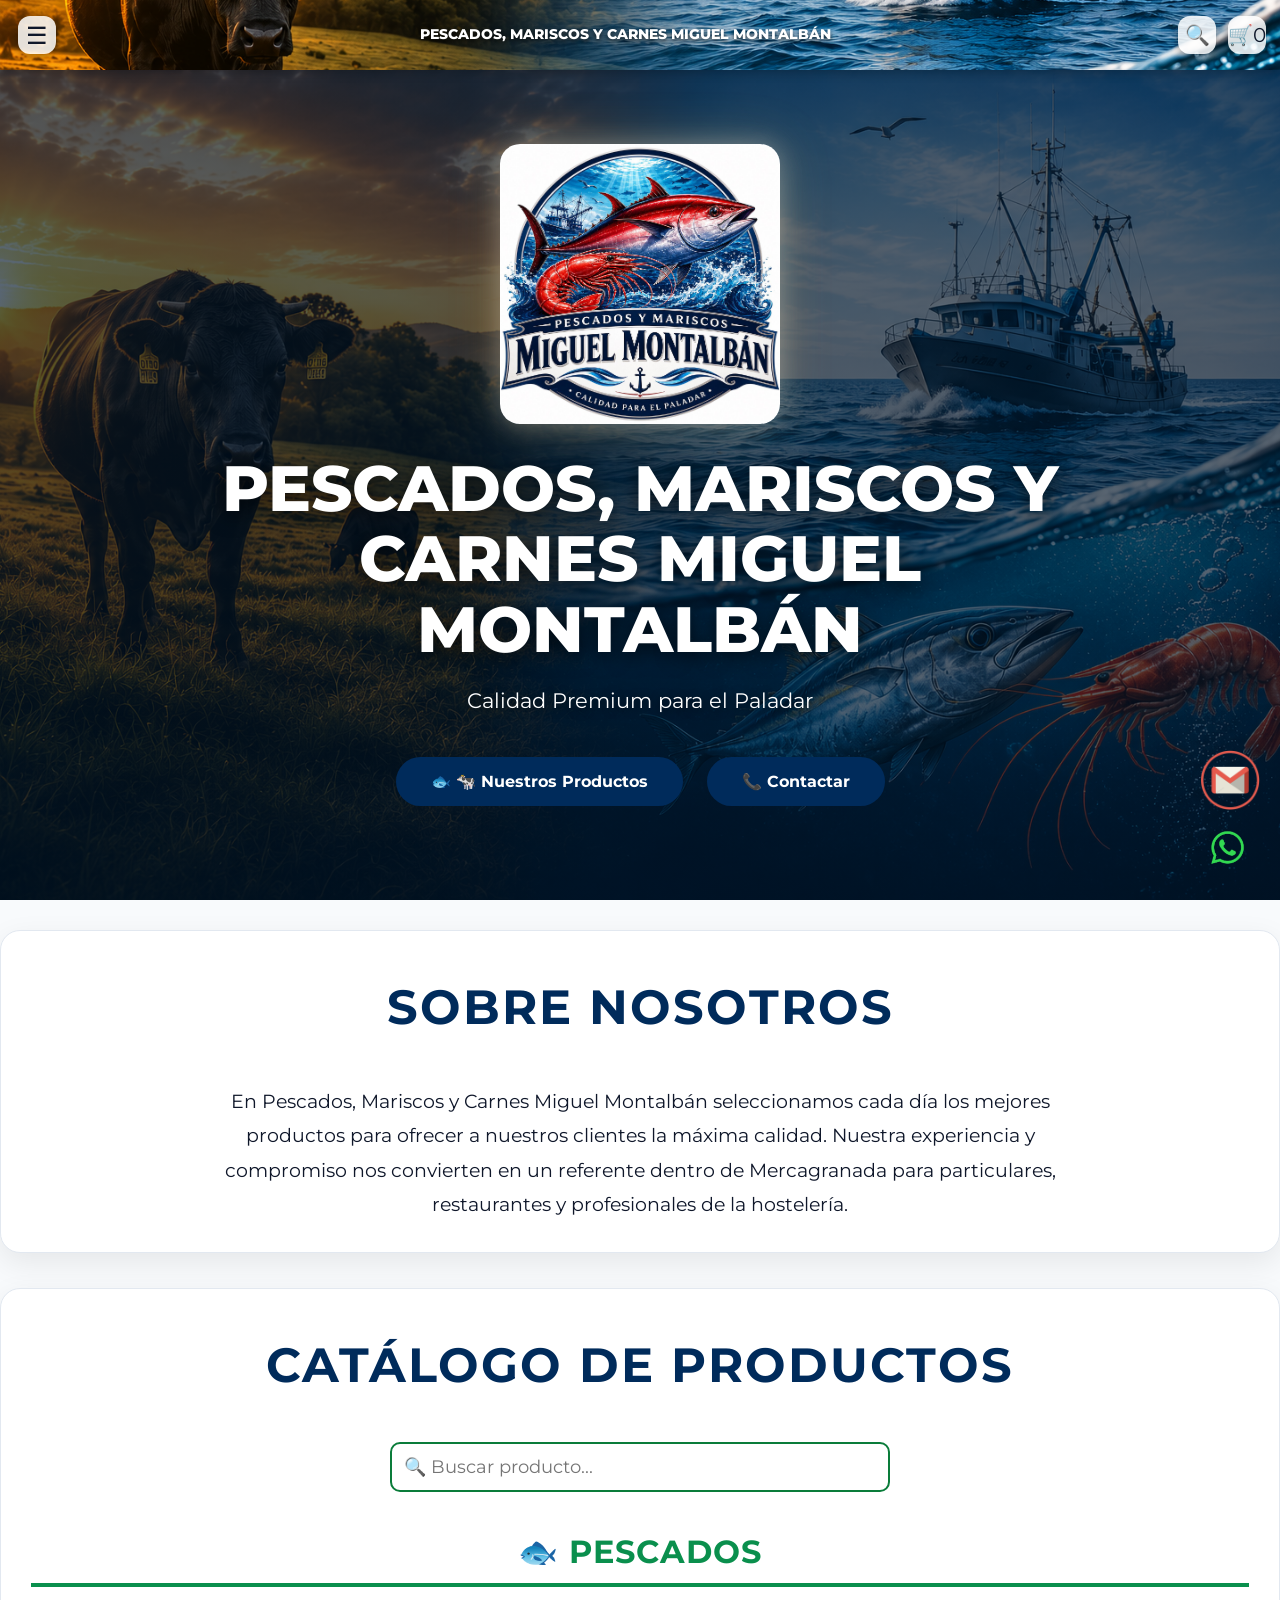
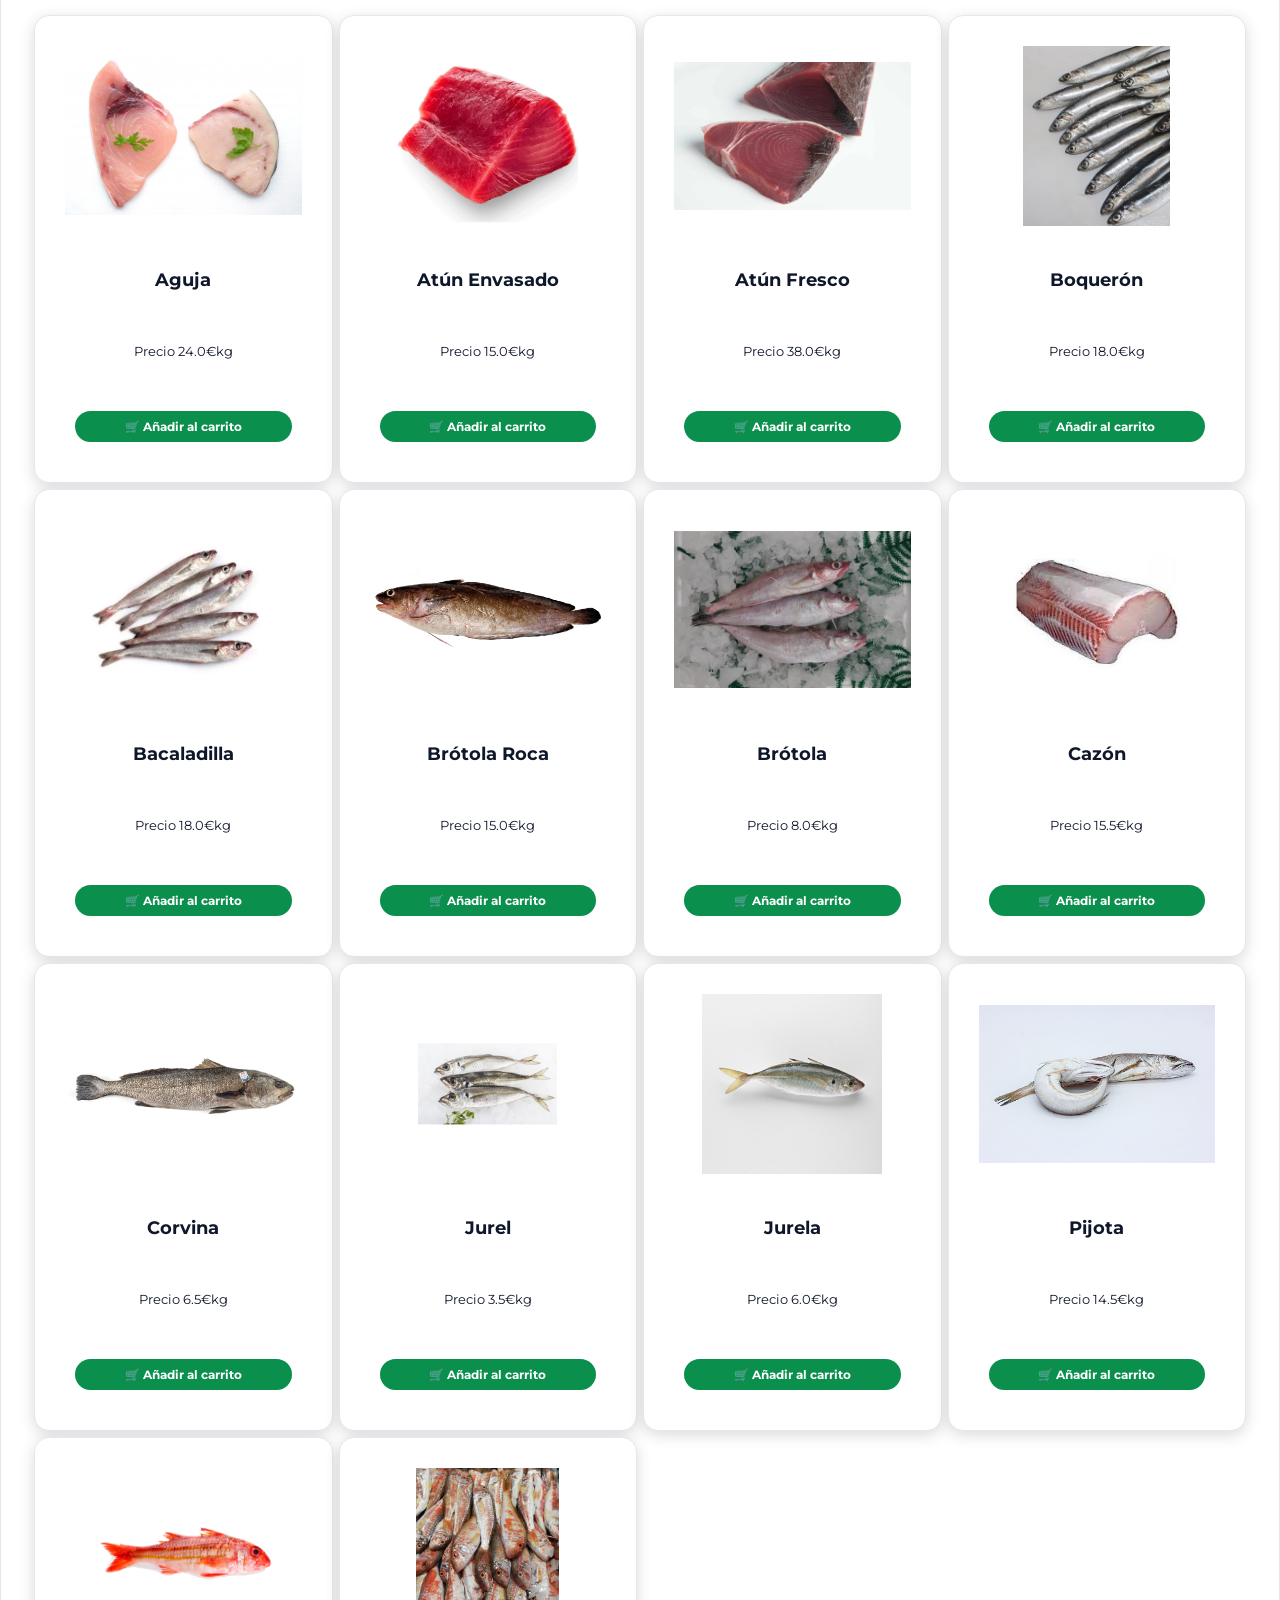
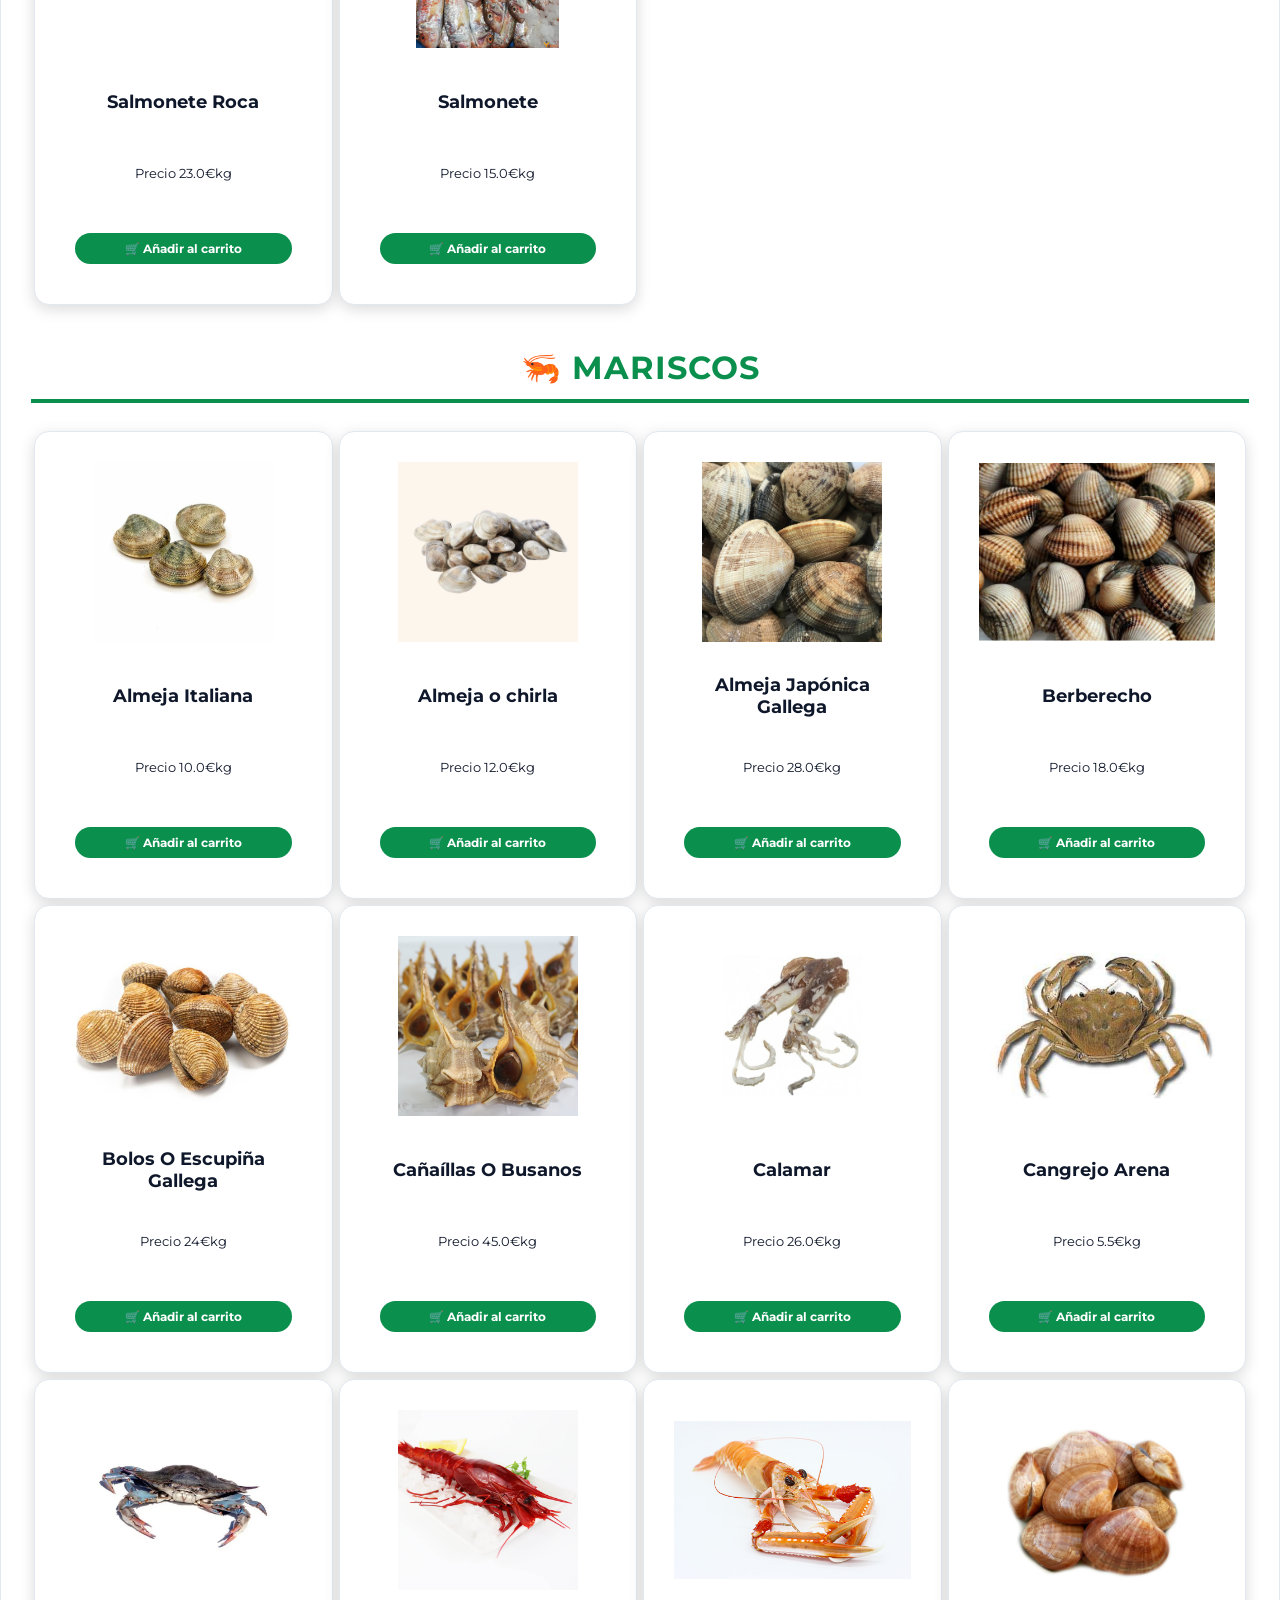
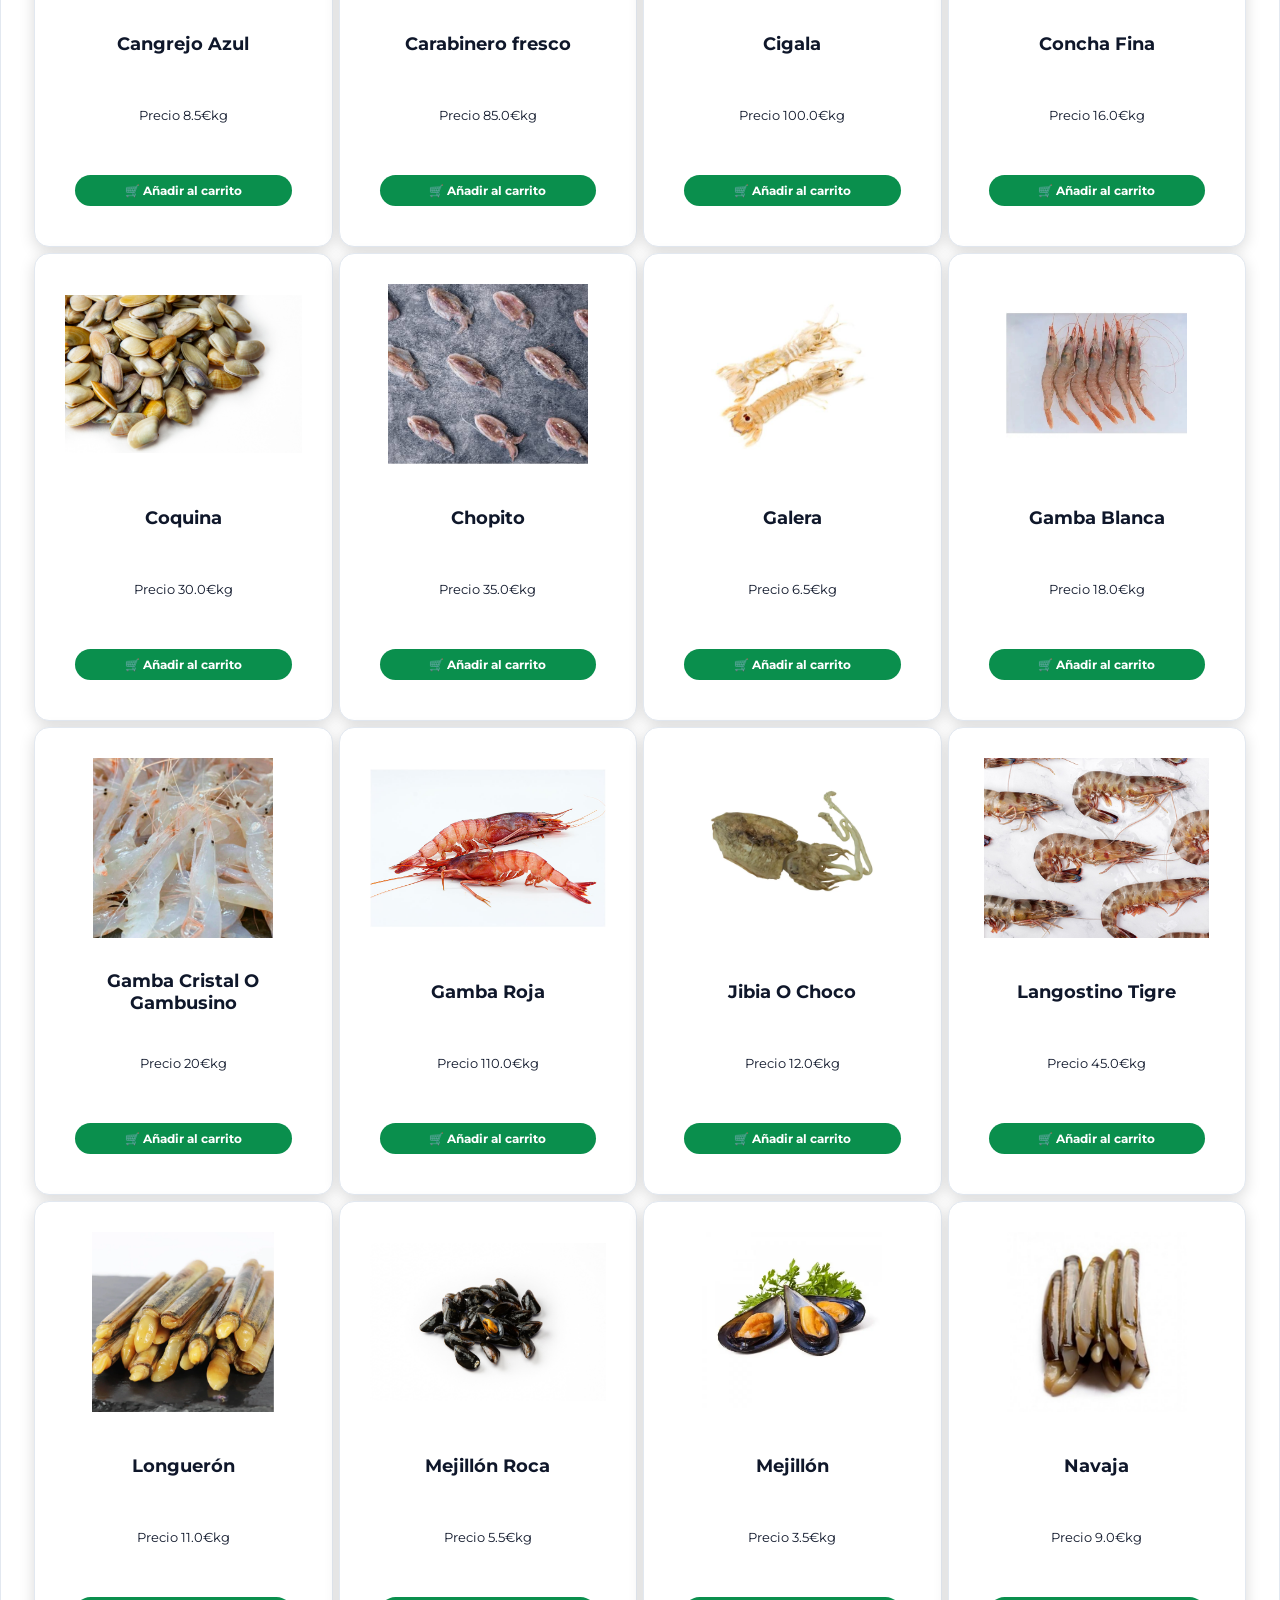
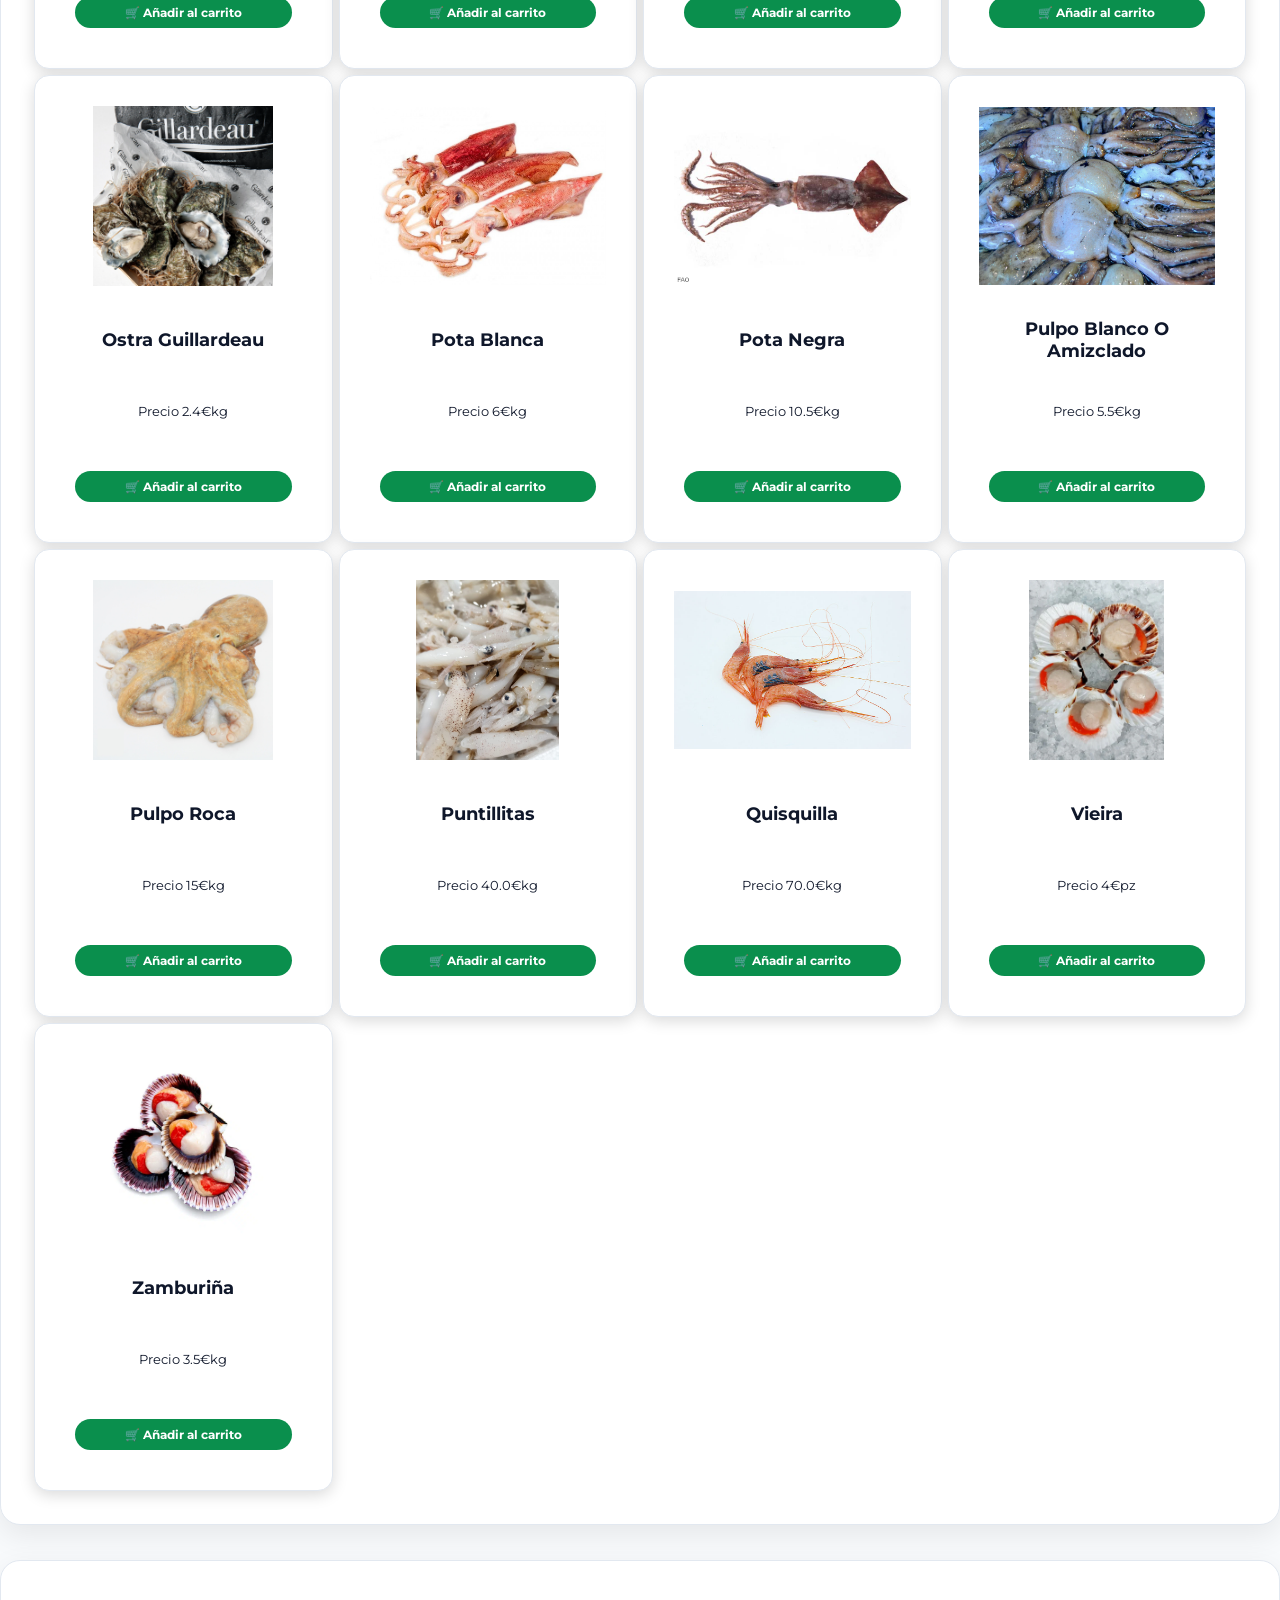
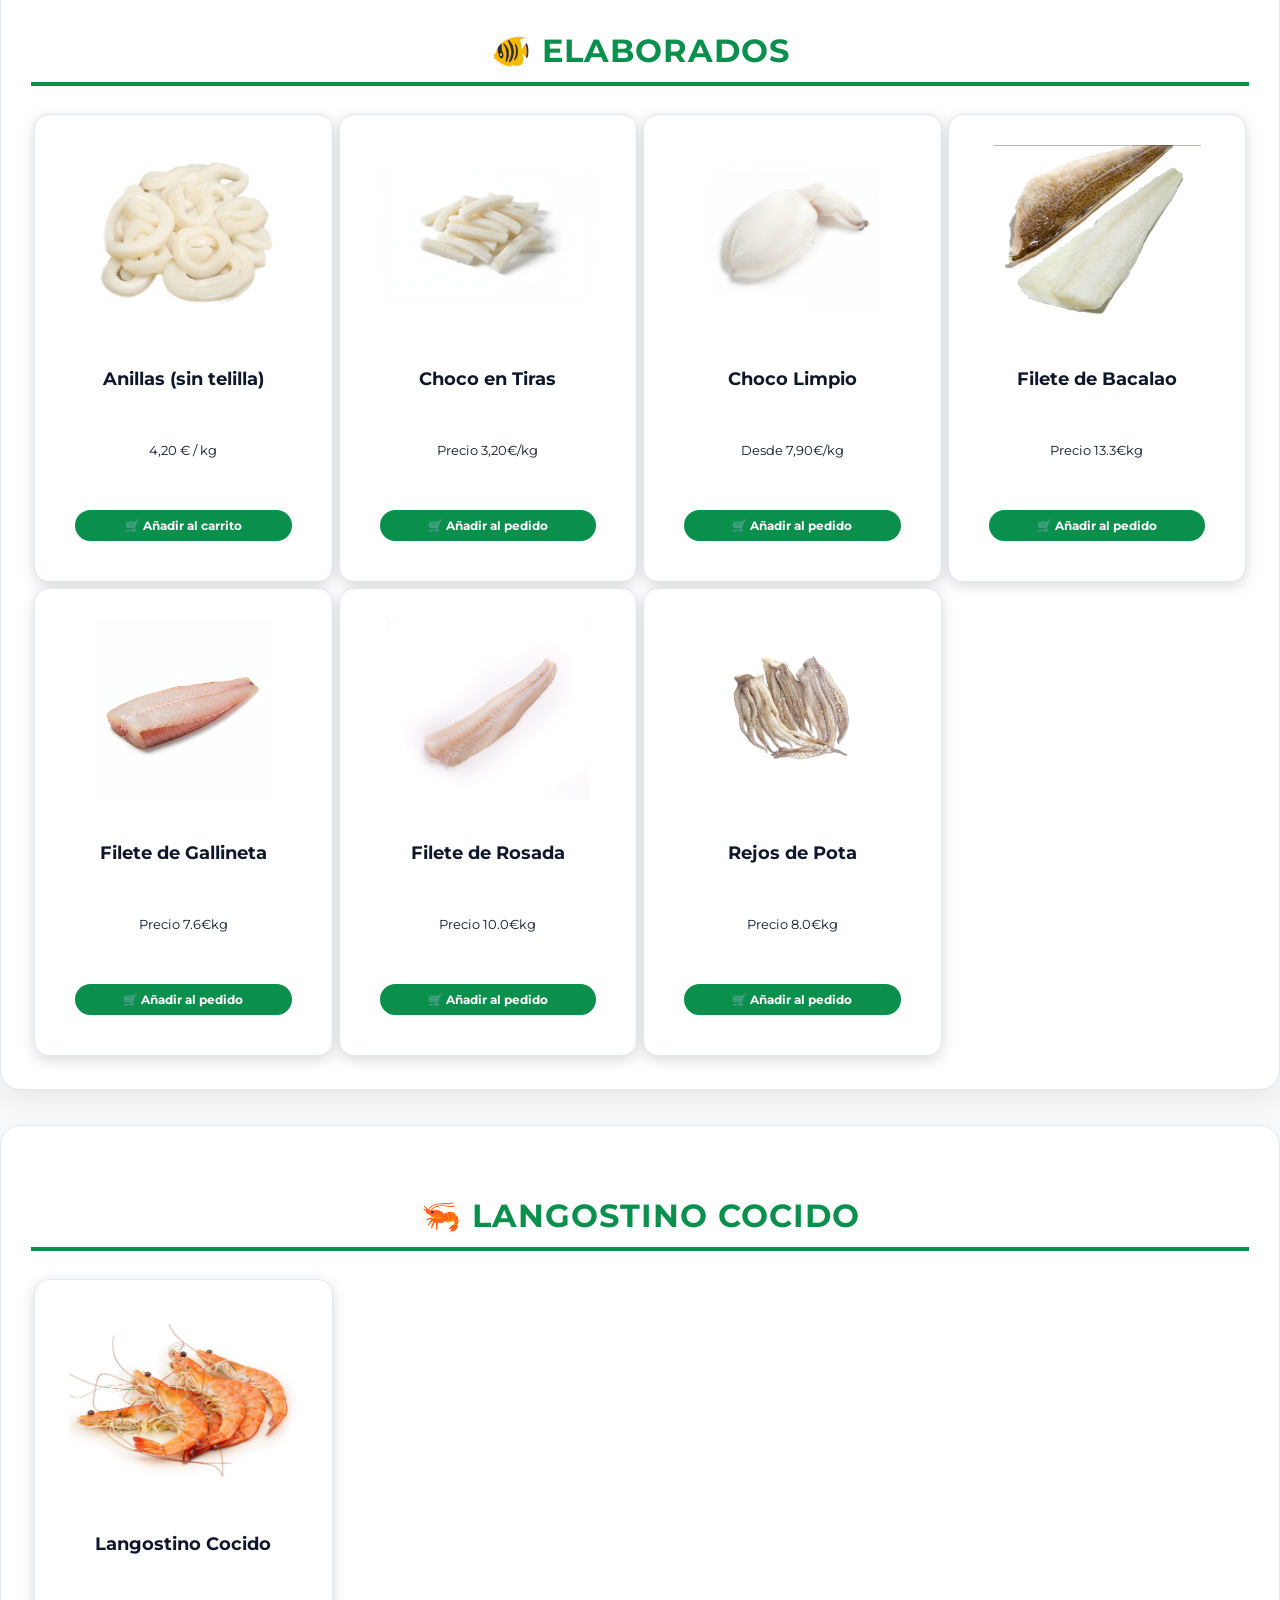
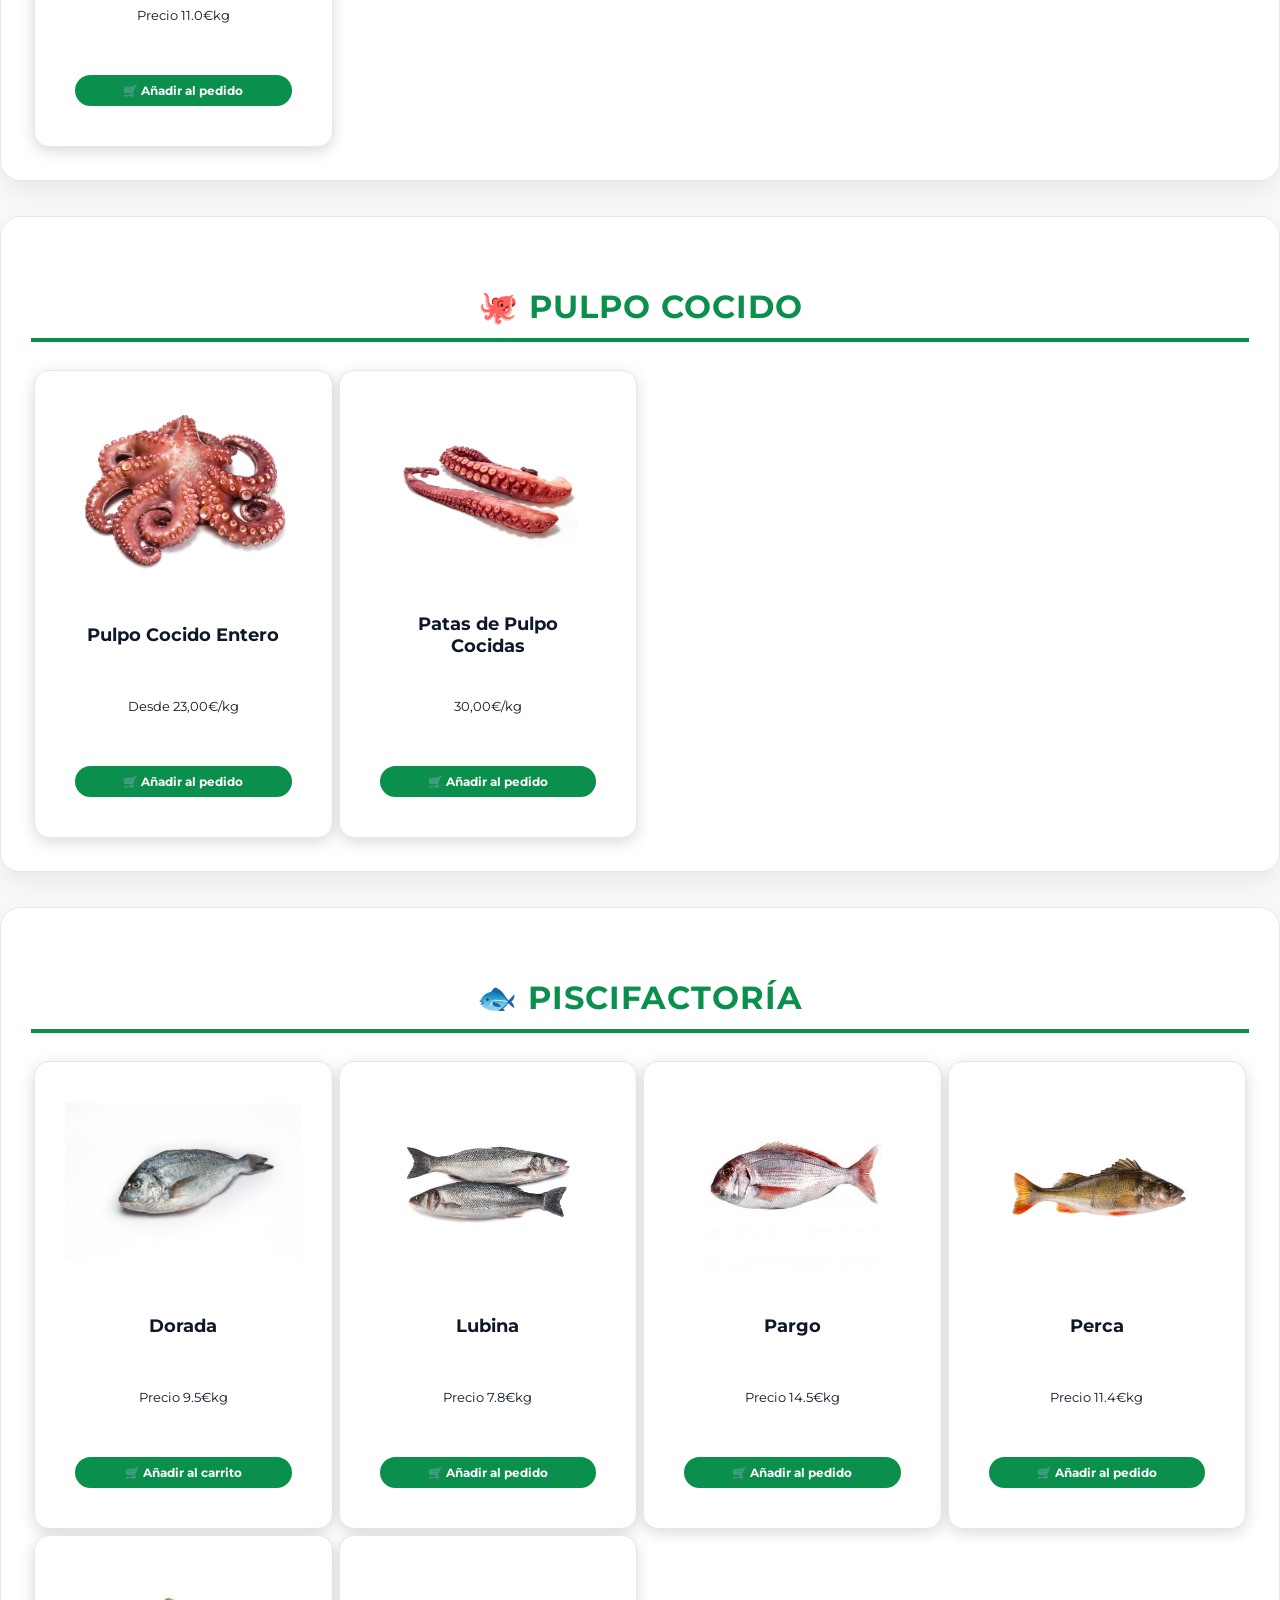
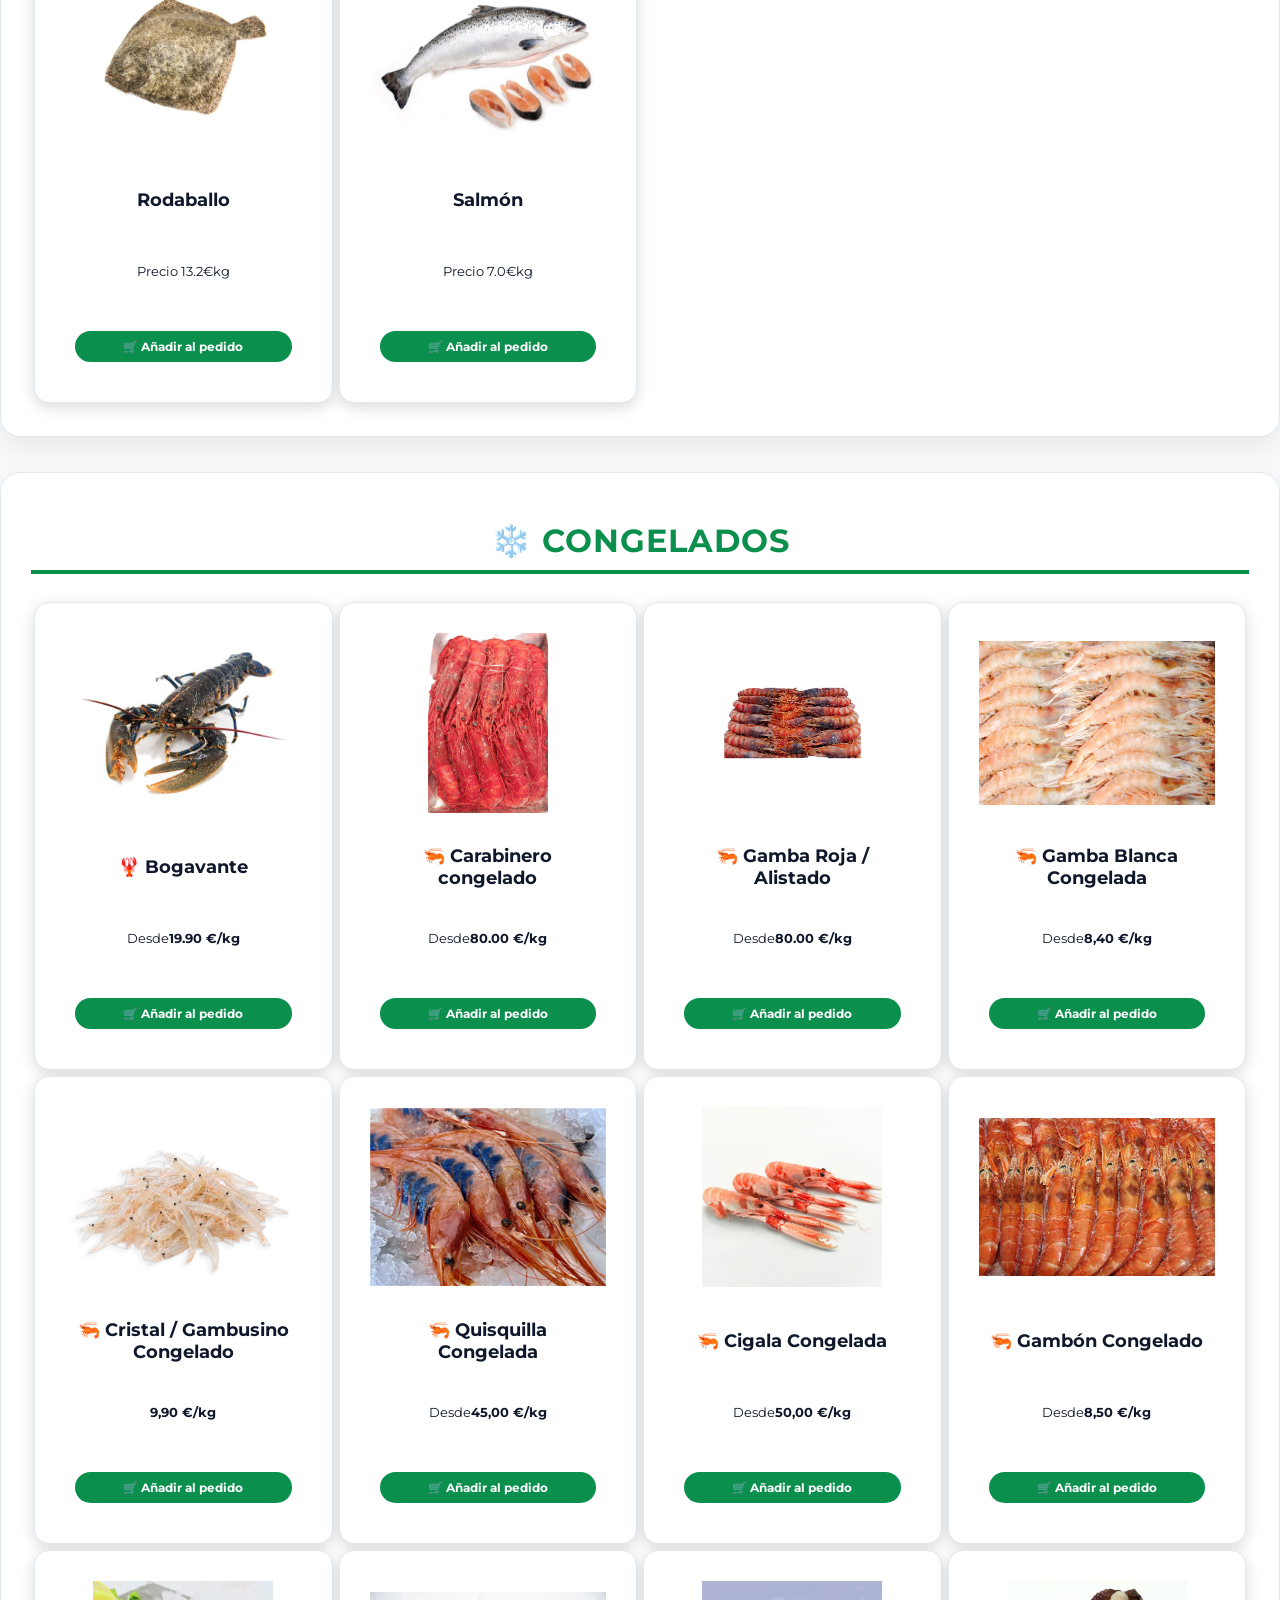
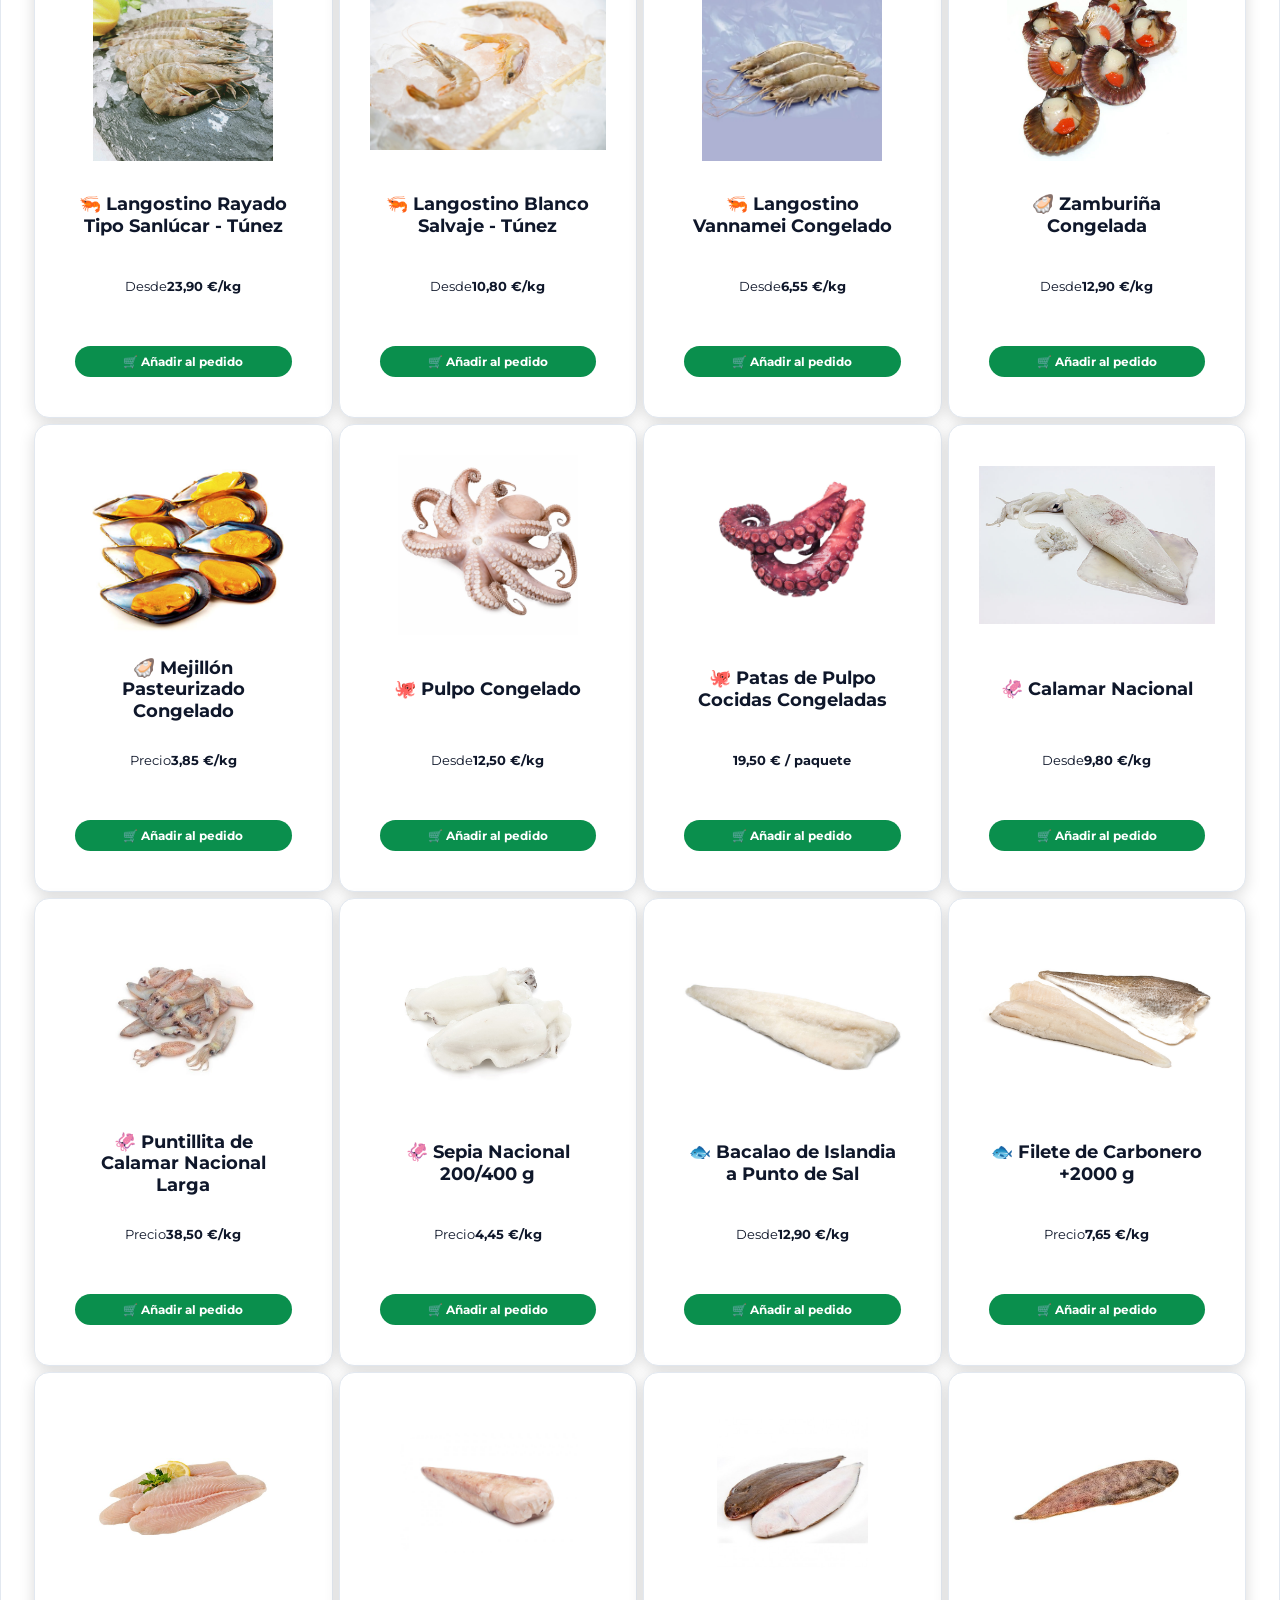
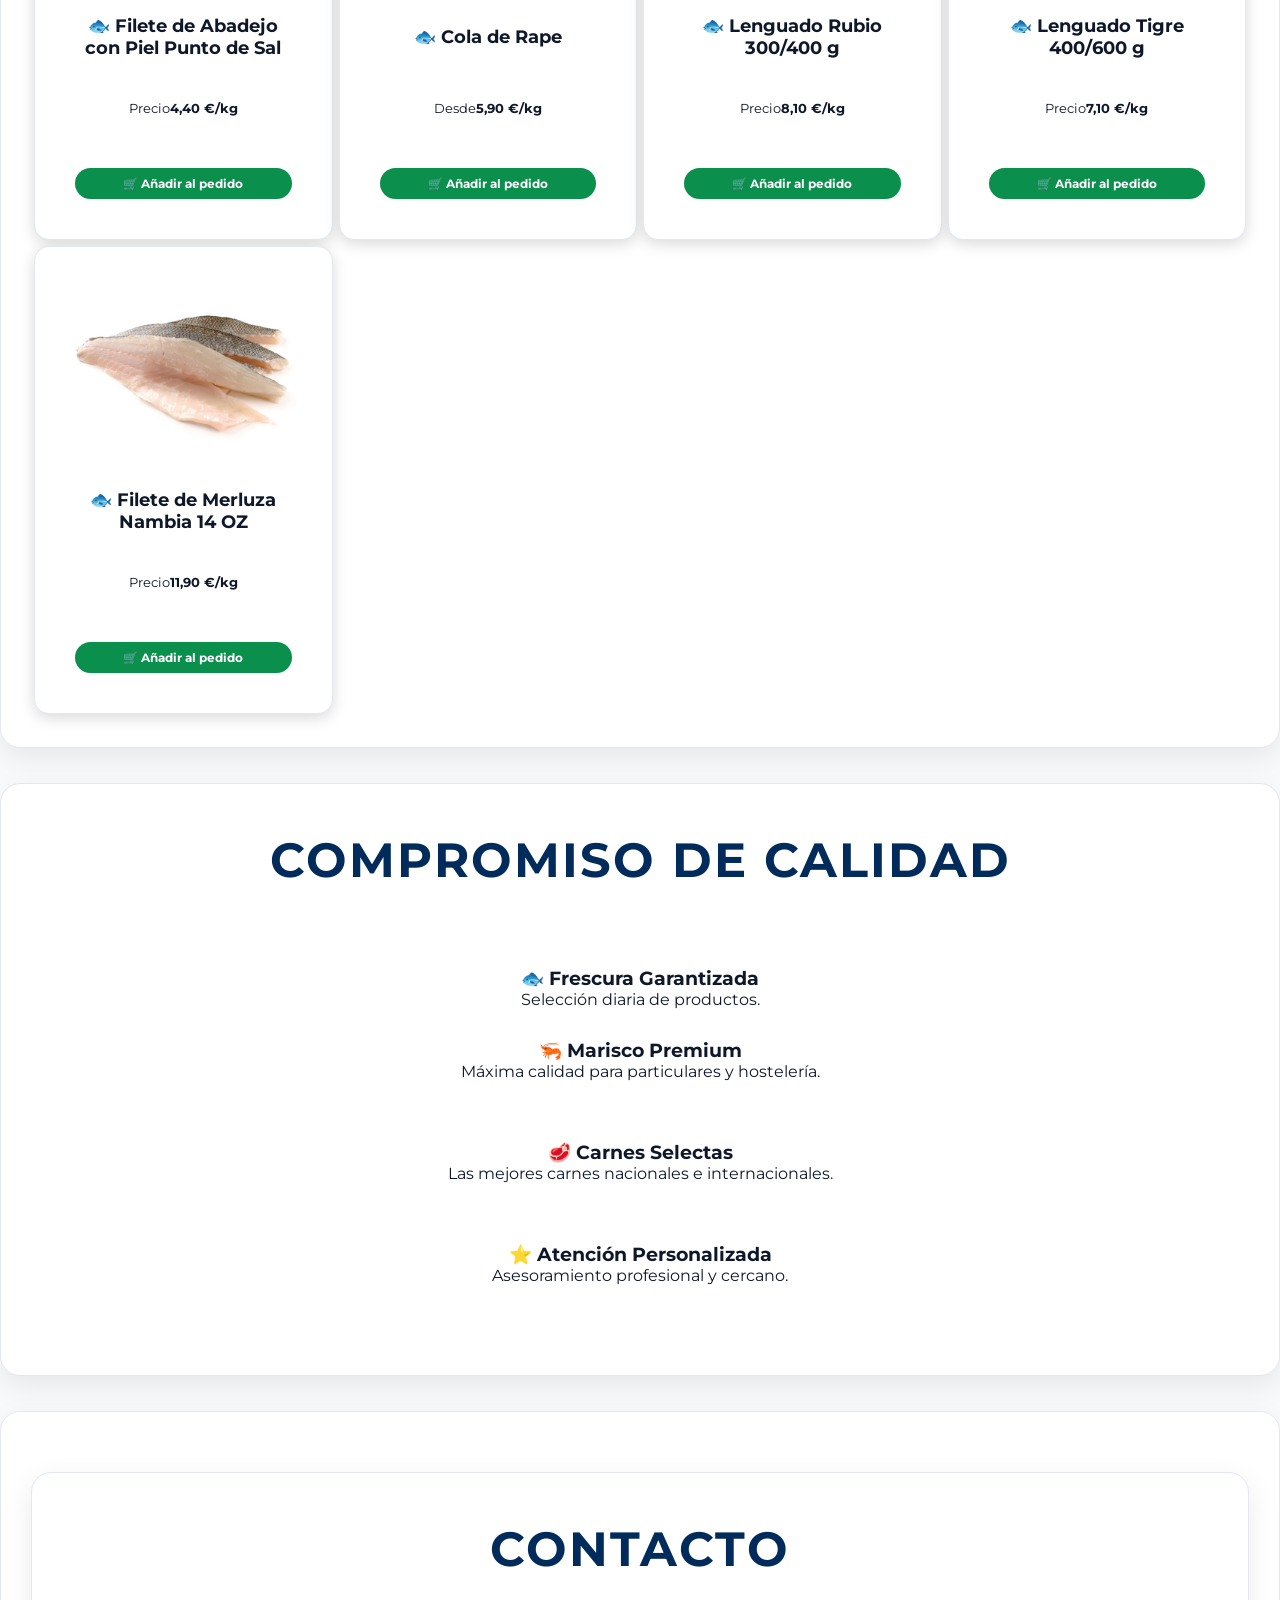
==== commit aa1706b7: "Update print statement from 'Hello' to 'Goodbye'" ====
--- a/index.html
+++ b/index.html
@@ -3201,7 +3201,7 @@
 
 <h3>🐟 Filete de Merluza Nambia 14 OZ</h3>
 
-<p>Precio <strong>--,-- €/kg</strong></p>
+<p>Precio <strong>11,90 €/kg</strong></p>
 
 <button
 onclick="abrirProductoFileteMerluzaNambia()"
@@ -11173,7 +11173,7 @@
 
 function actualizarPrecioFileteMerluzaNambia(){
 
-    let precio = 0;
+    let precio = 11.90;
 
     let peso =
     parseFloat(
@@ -11229,10 +11229,10 @@
     }
 
 
-    let precio = 0;
-
-
-    if(precio <= 0){
+    let precio = 11.90;
+
+
+    if(precio <= 11.90){
 
         alert(
             "⚠️ El precio de este producto todavía está pendiente."
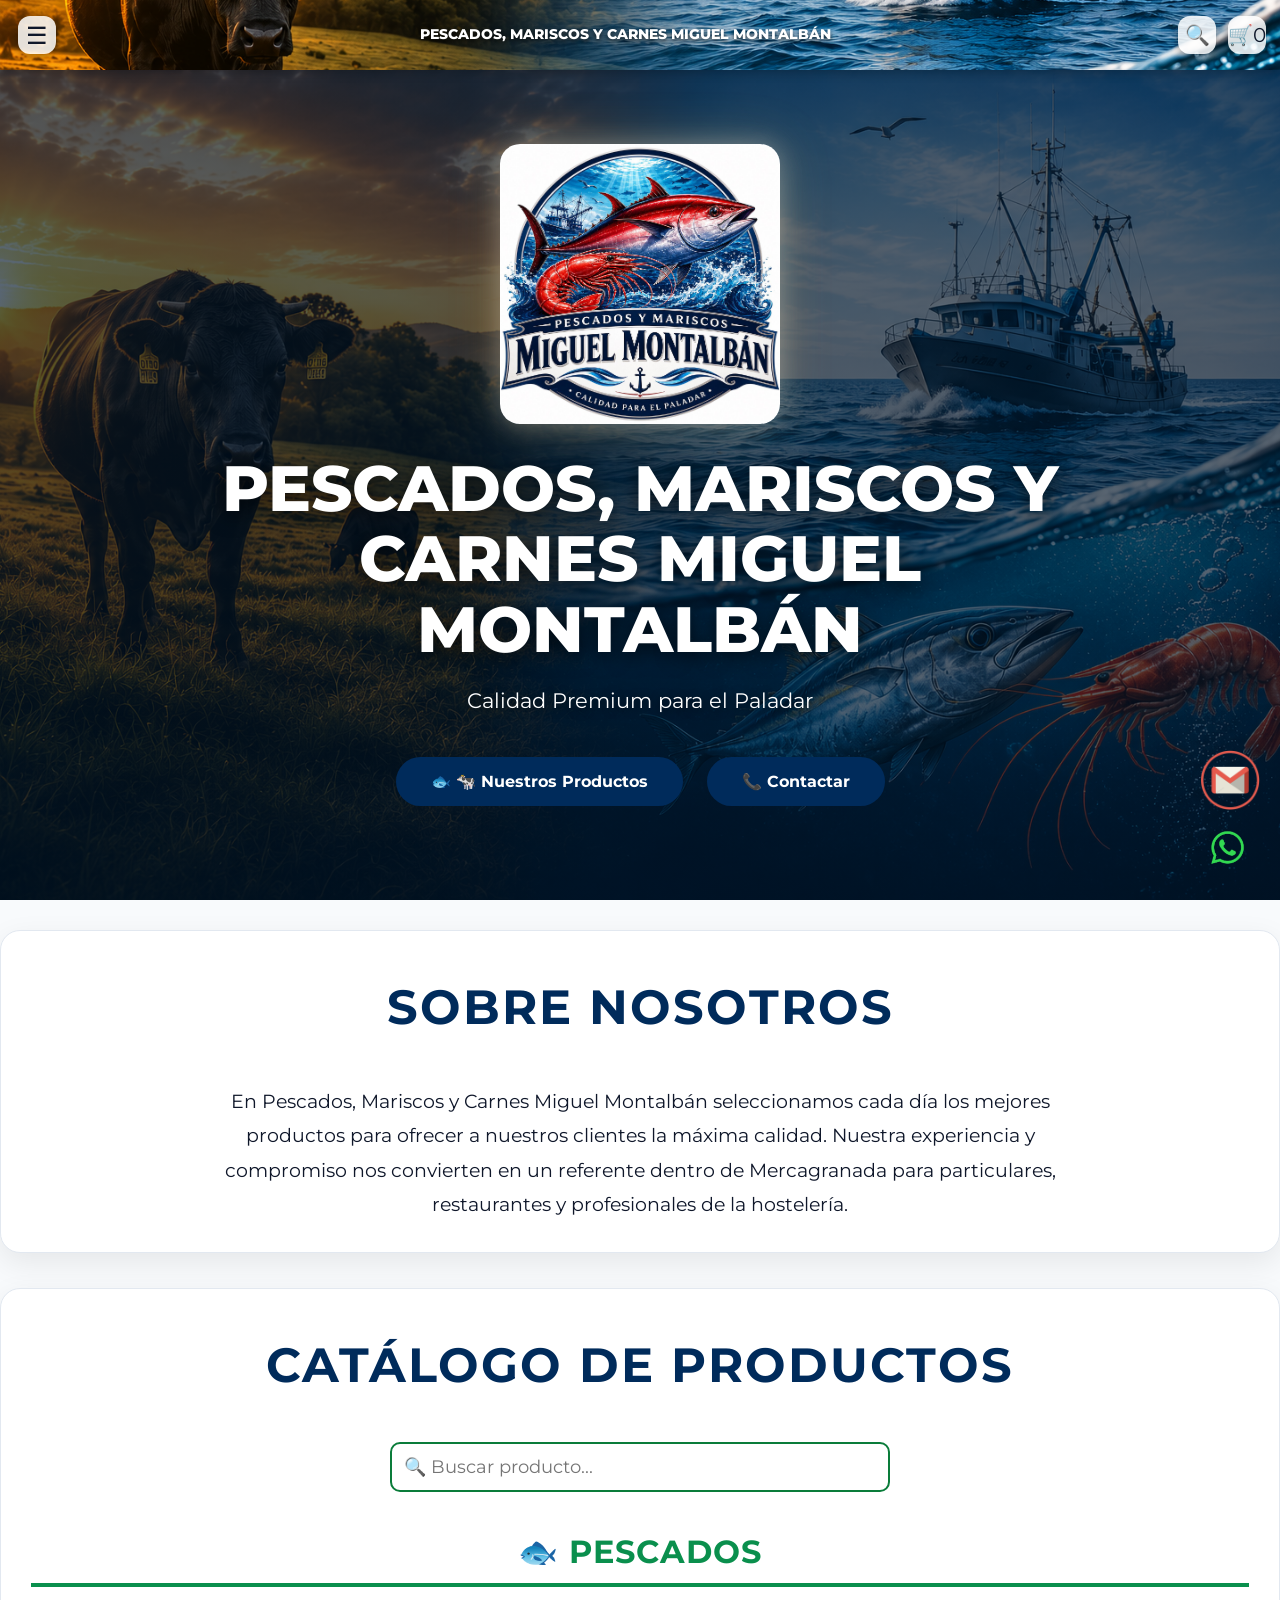
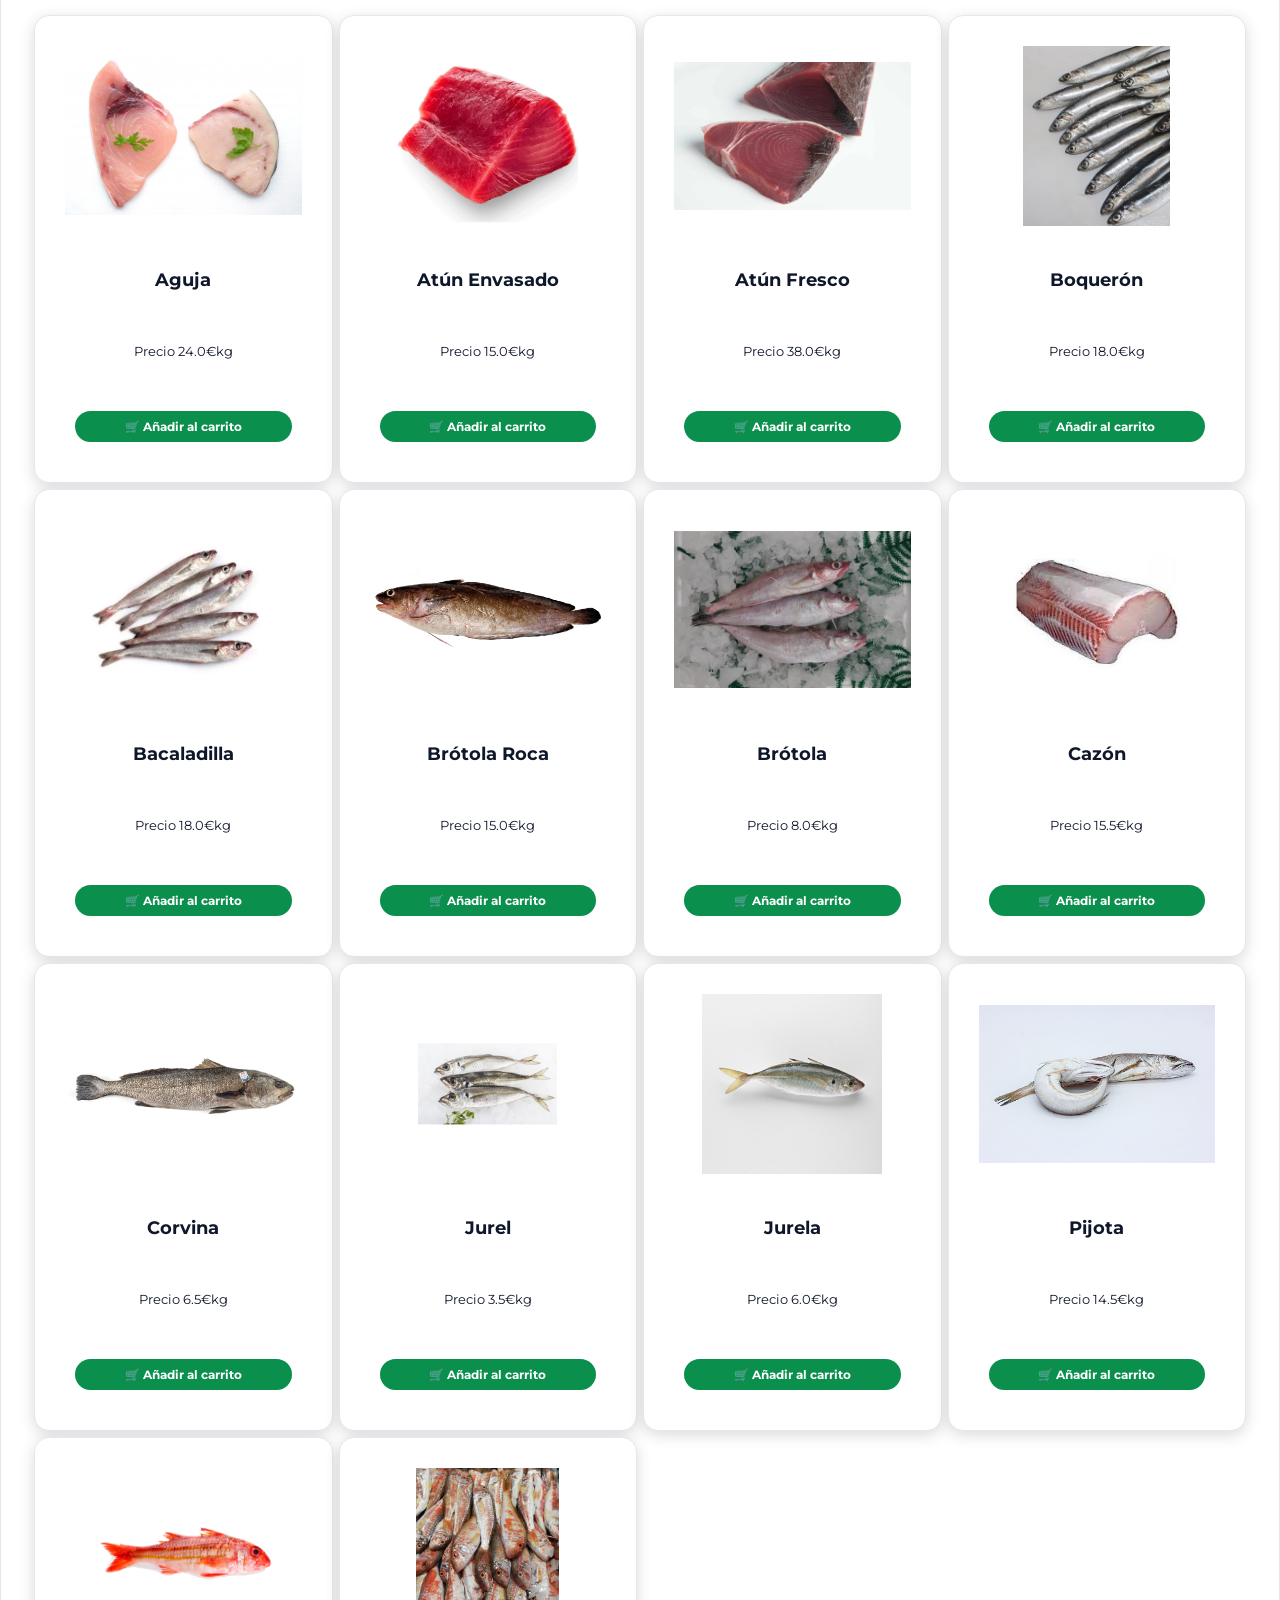
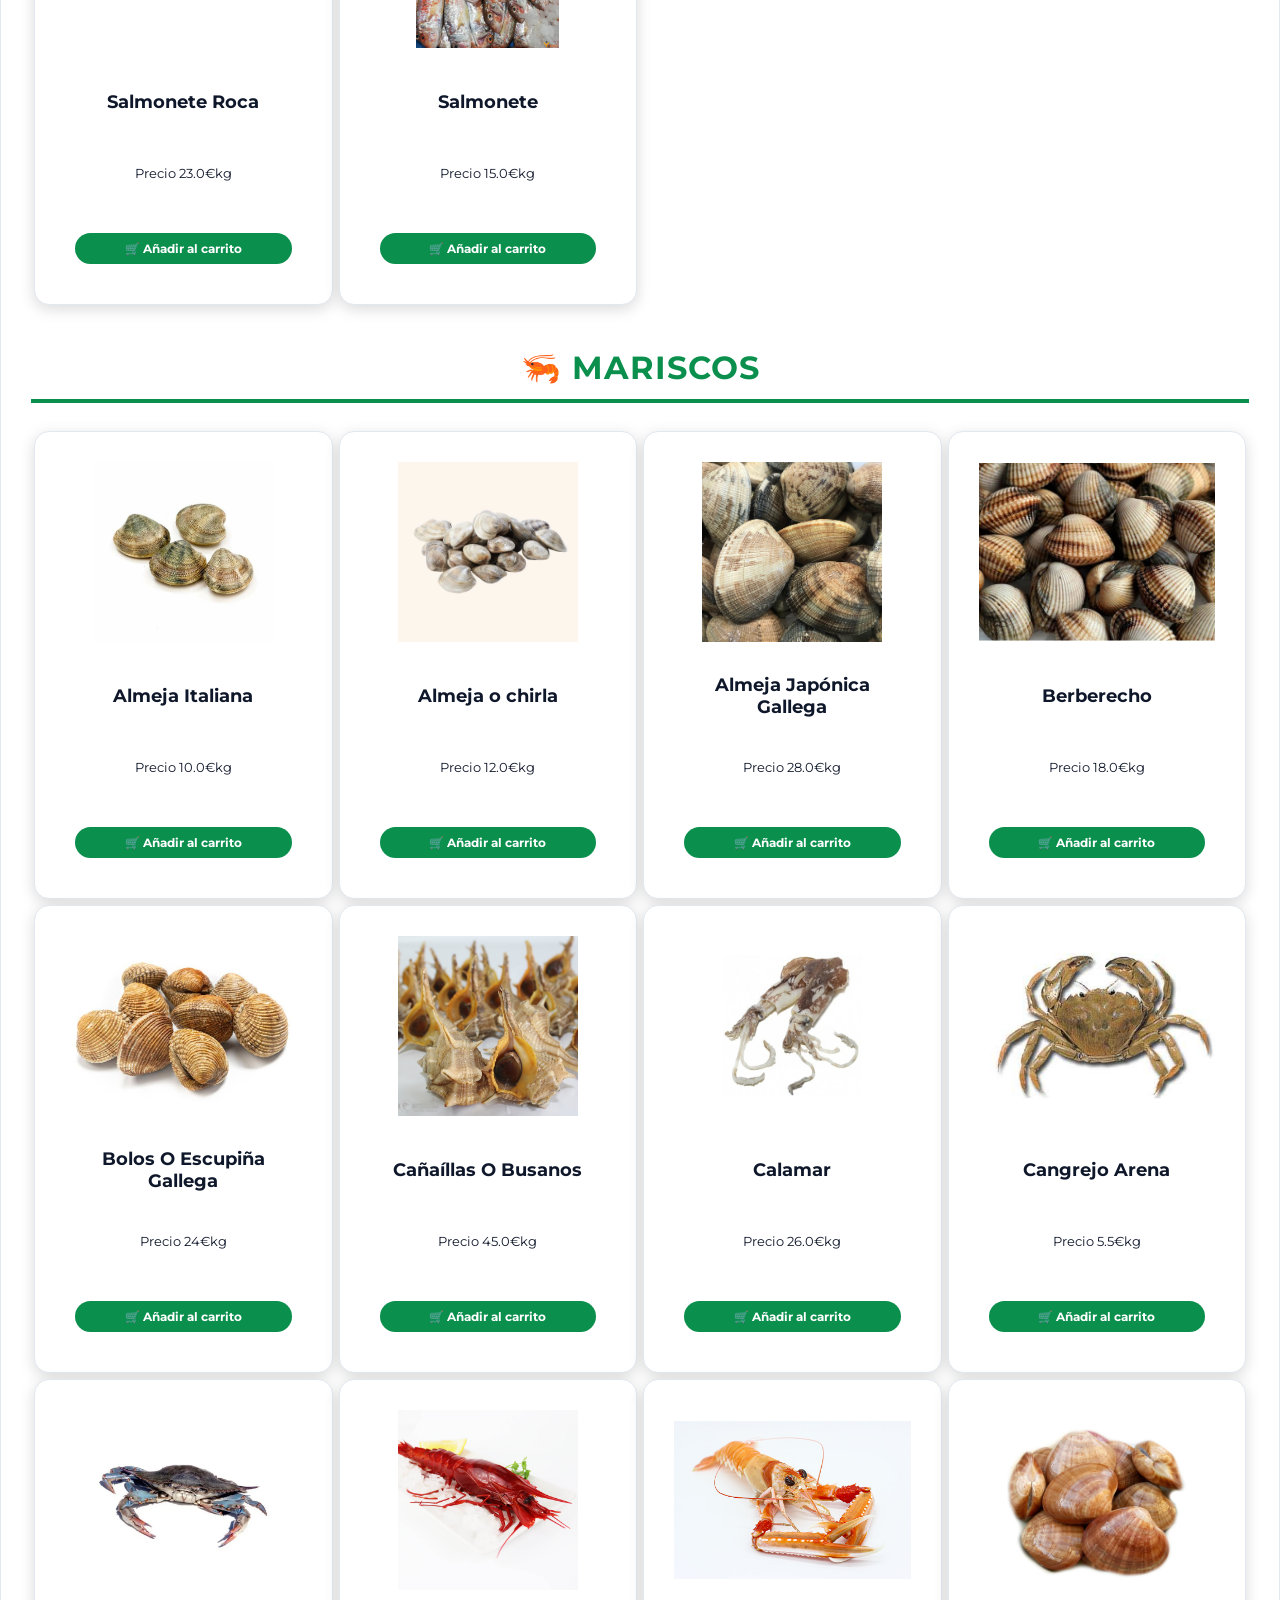
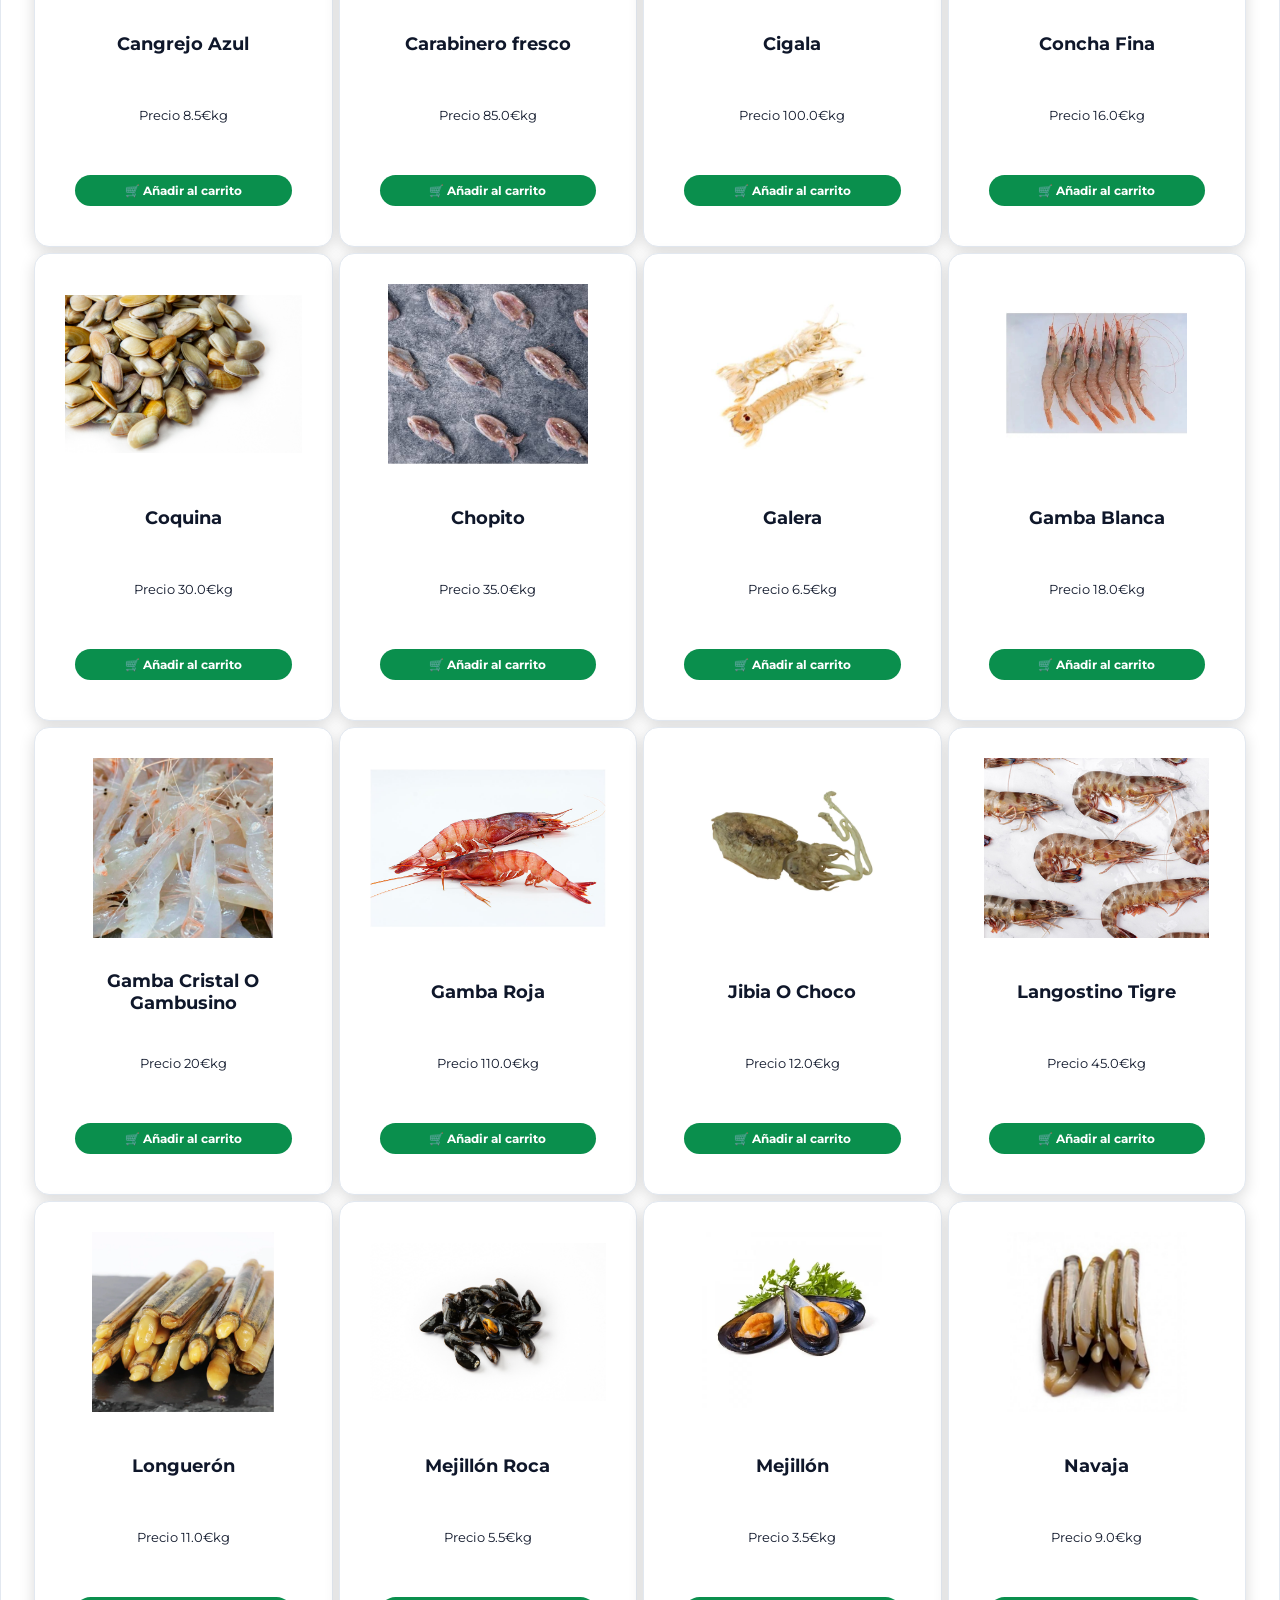
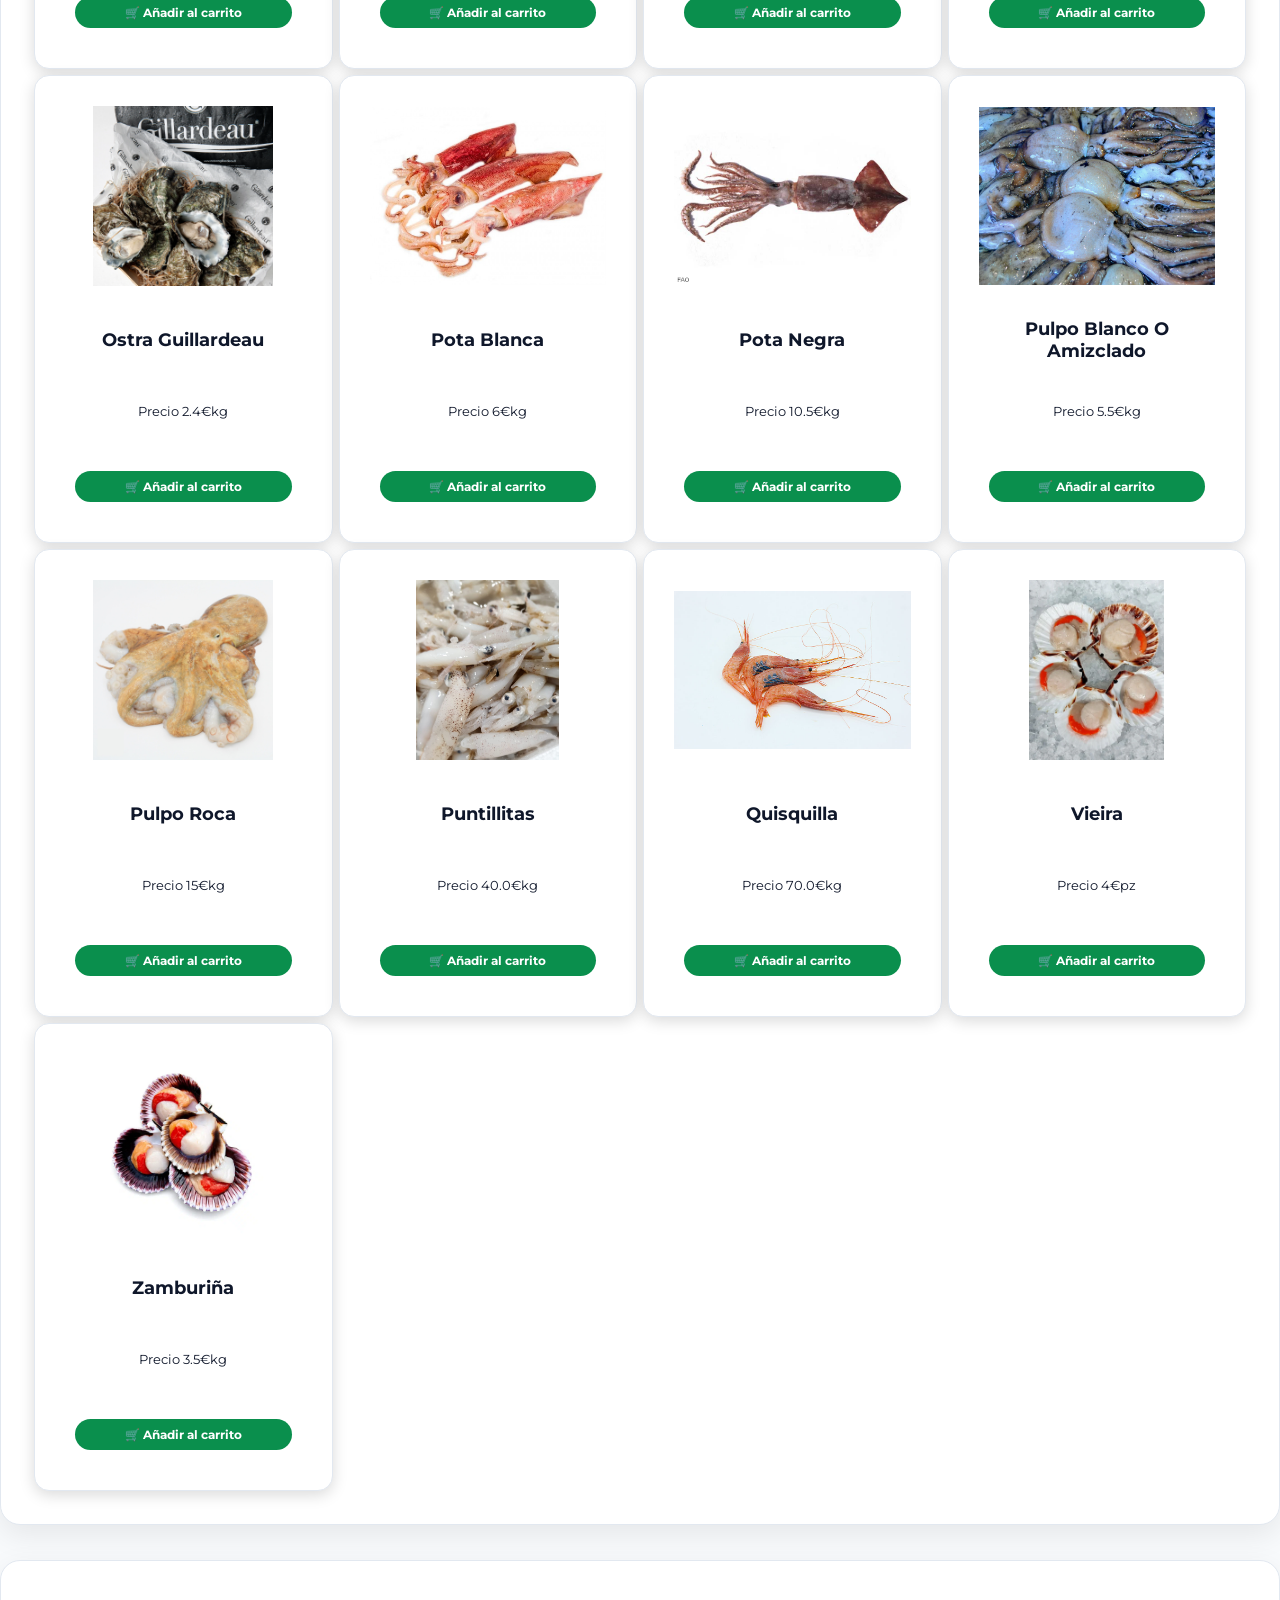
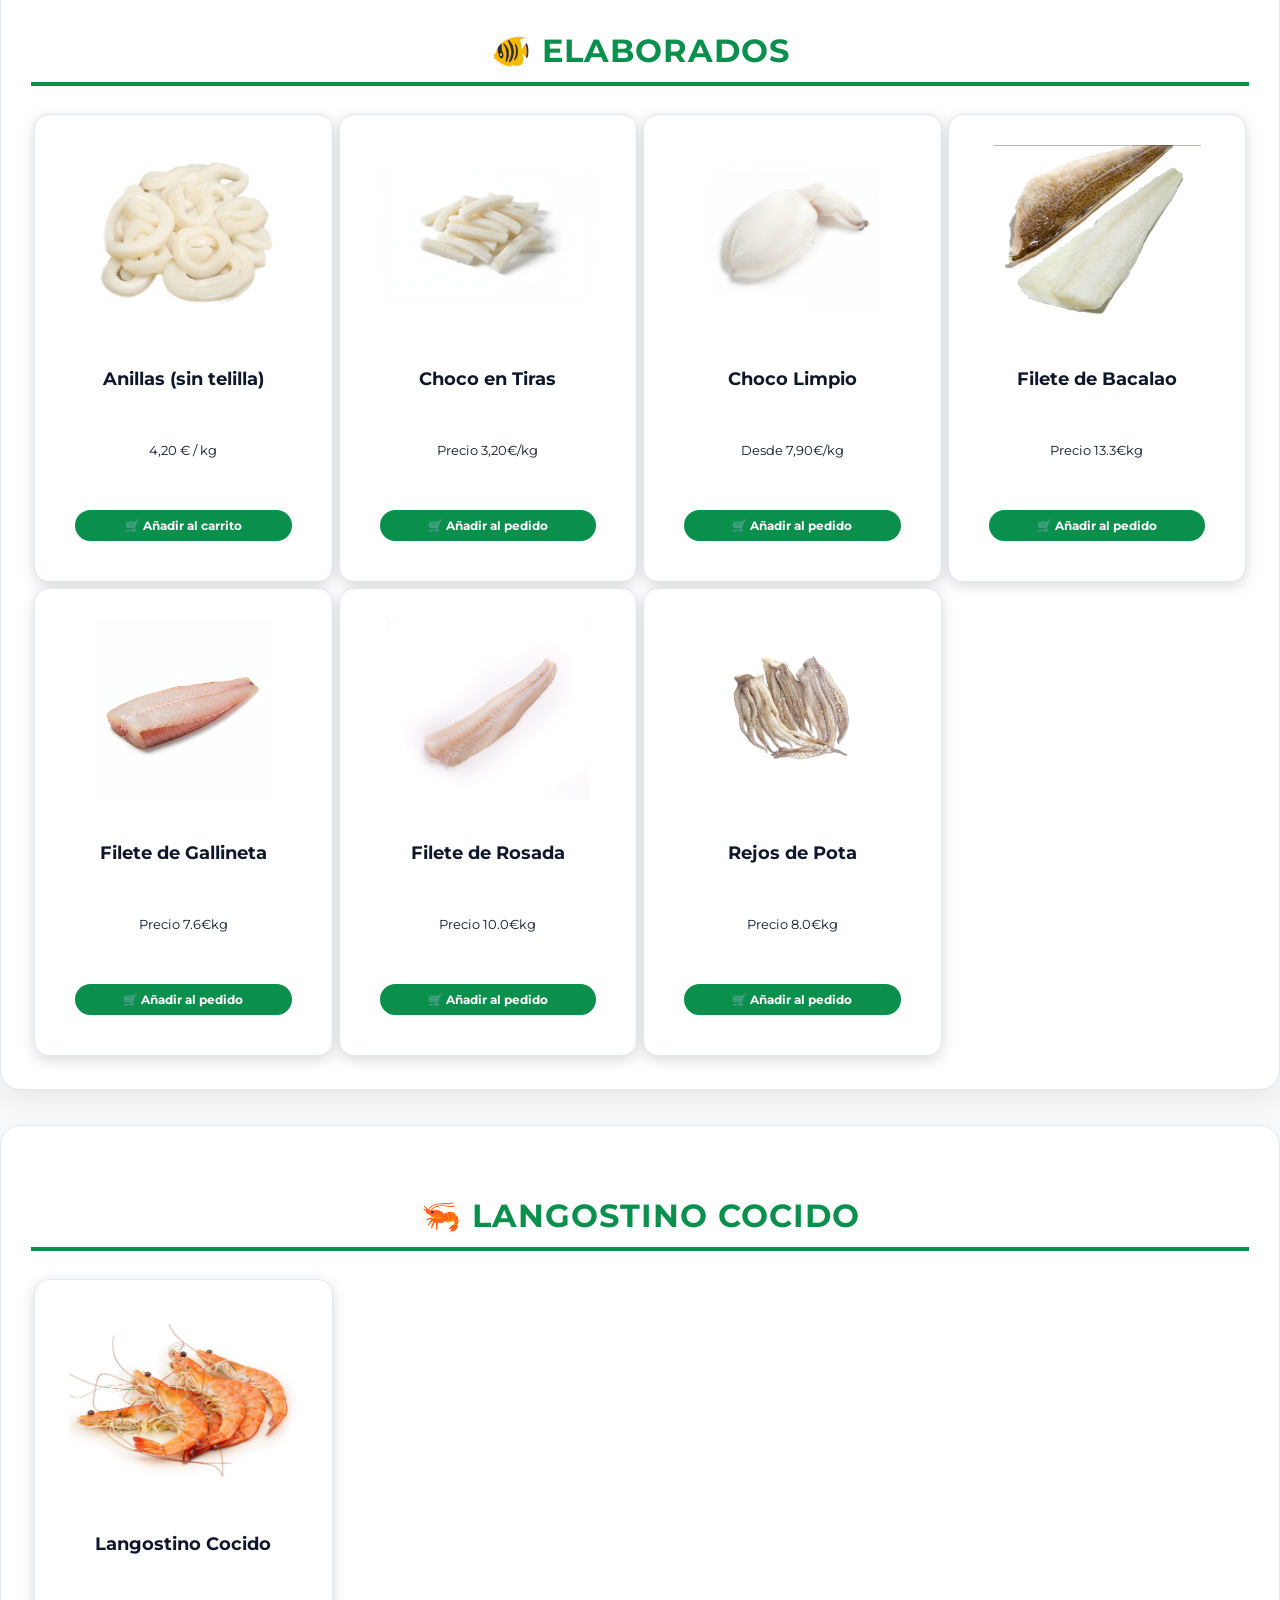
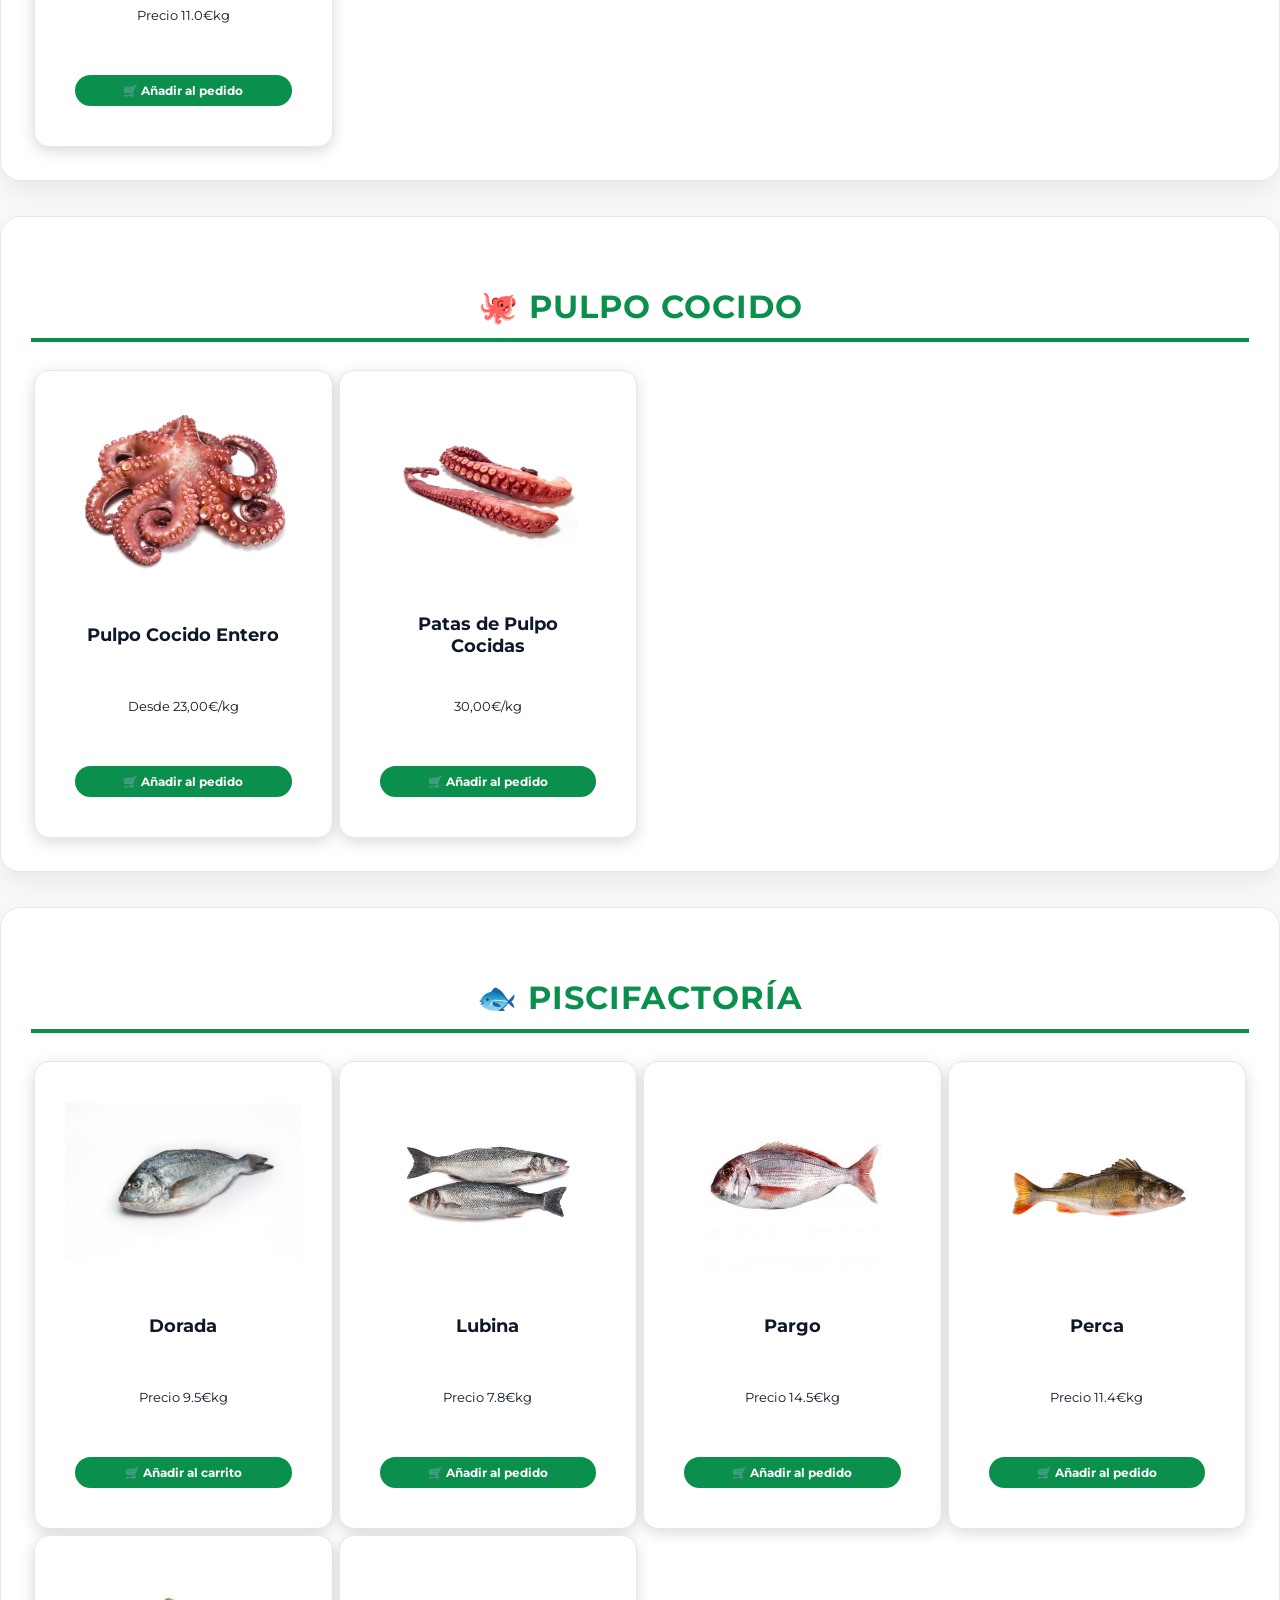
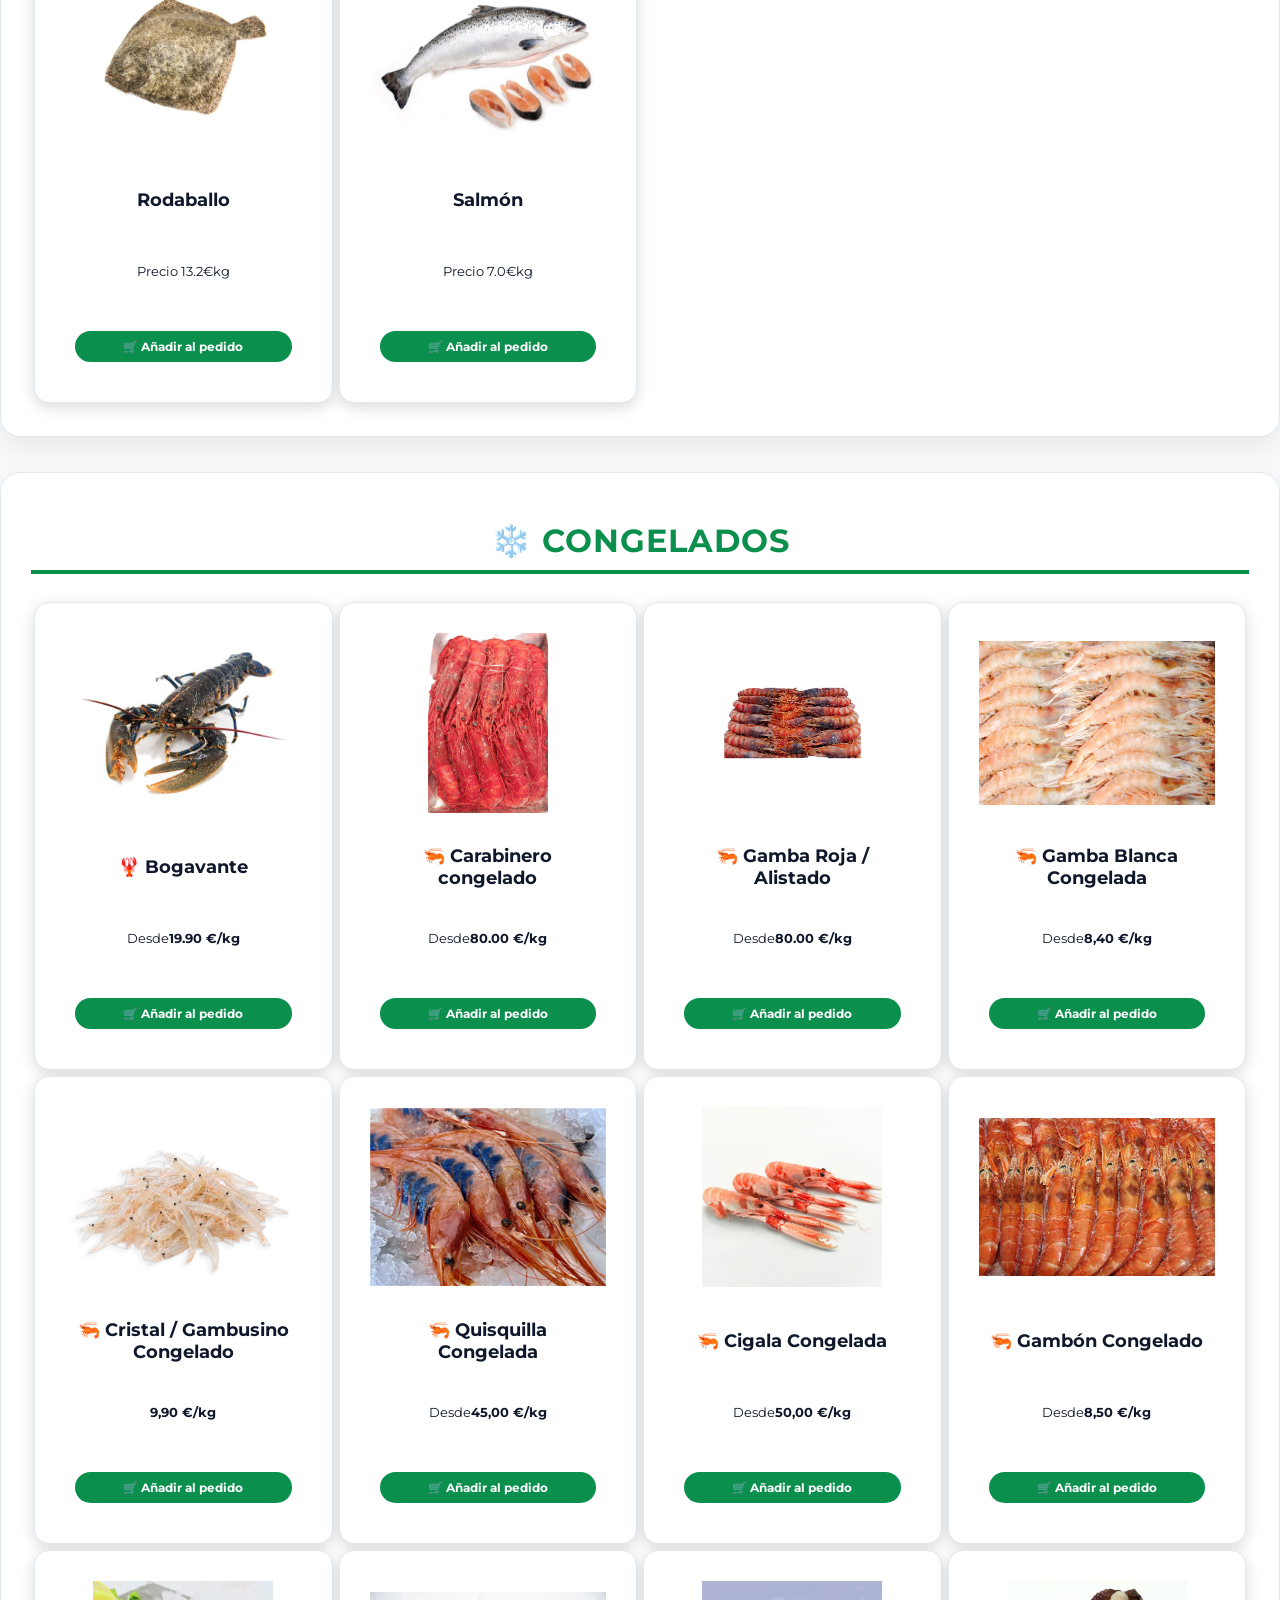
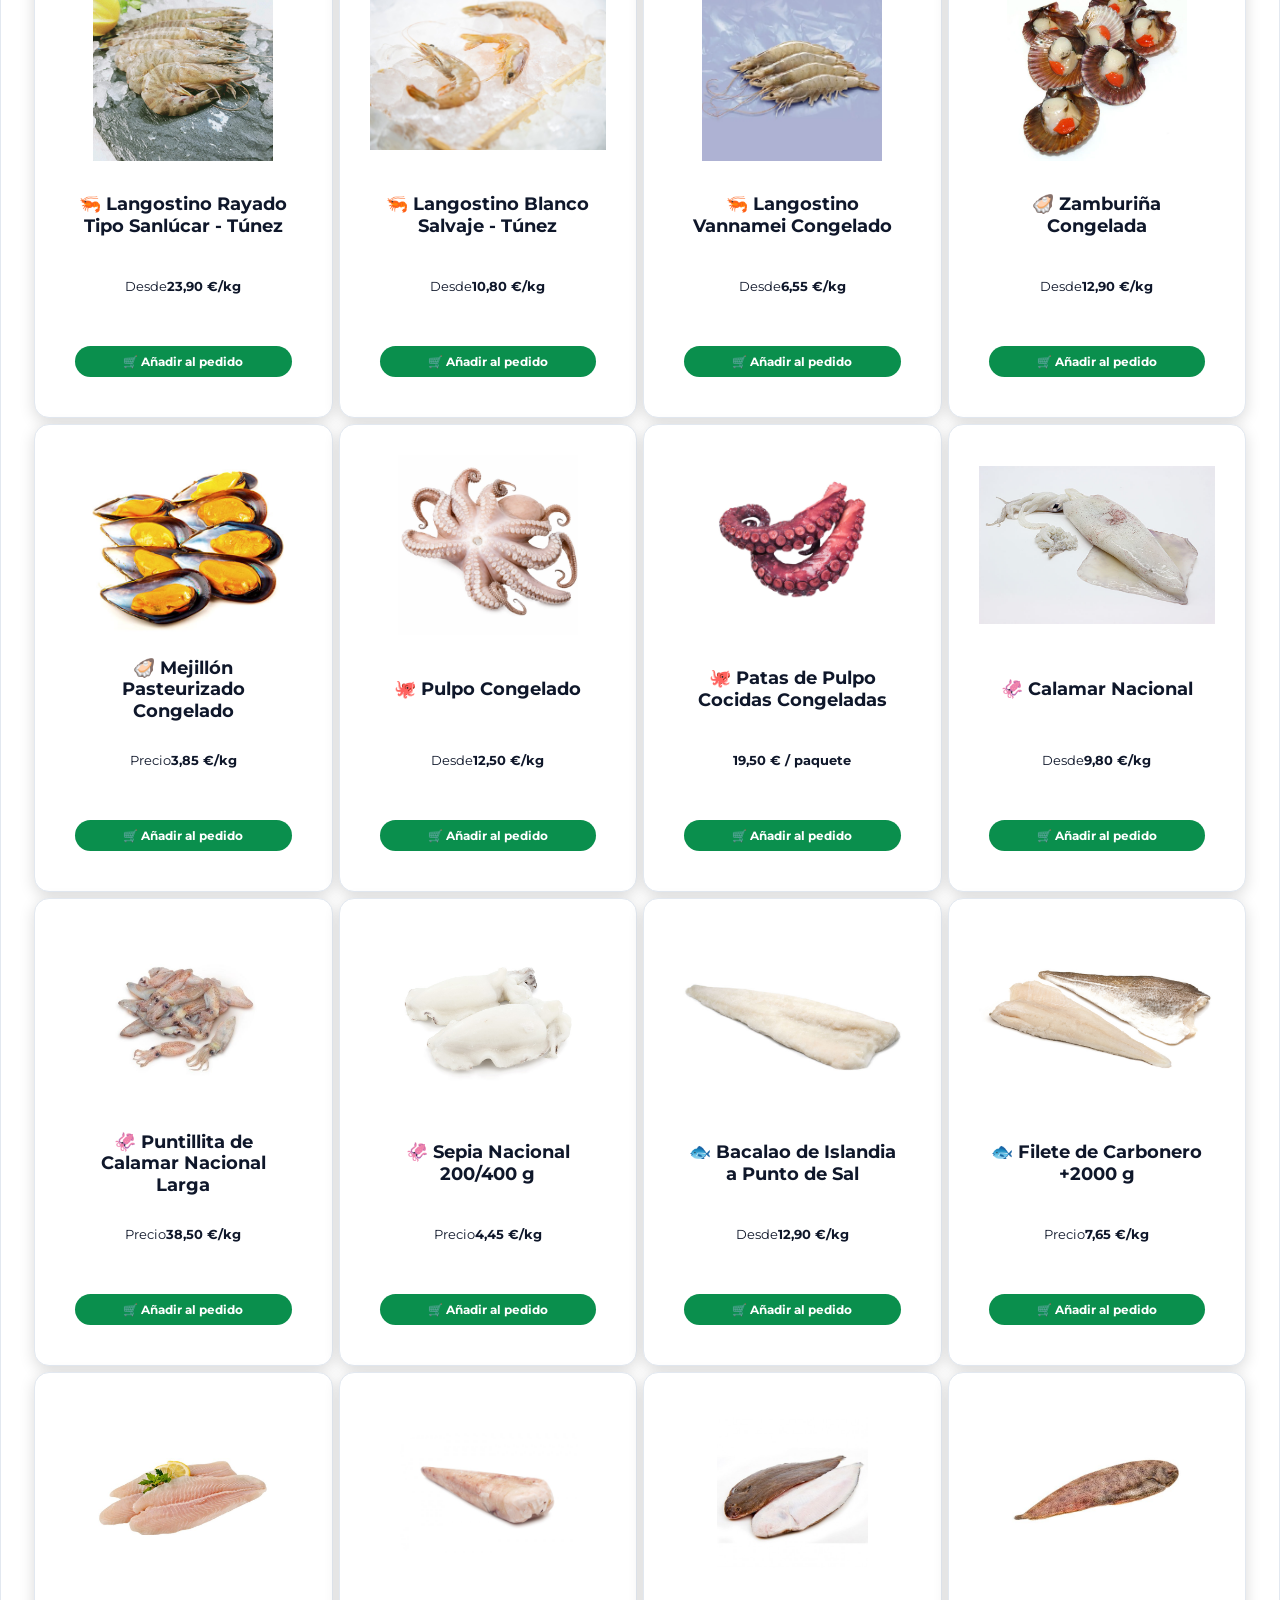
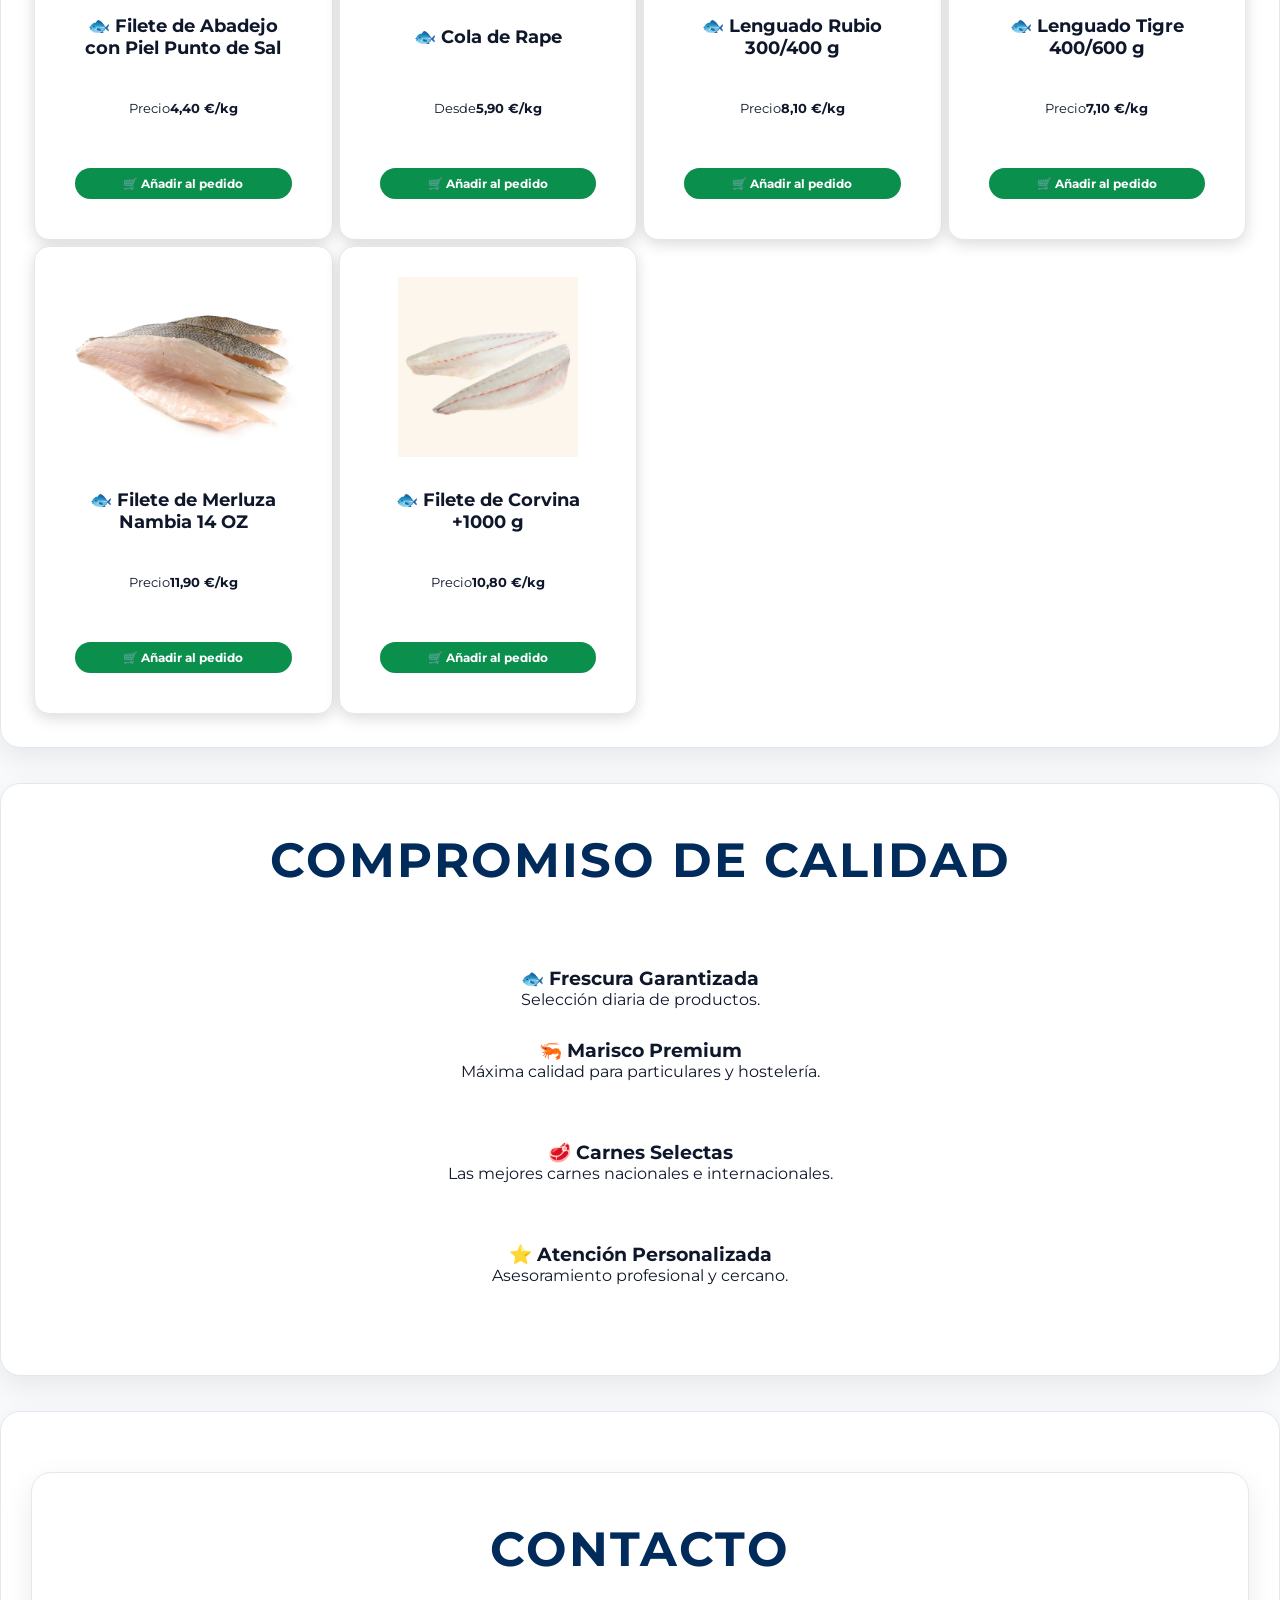
==== commit 72be6296: "Update print statement from 'Hello' to 'Goodbye'" ====
--- a/index.html
+++ b/index.html
@@ -3214,6 +3214,28 @@
 </div>
 
 </div>
+<div class="card">
+
+<img src="filetedecorvinaconge.jpg"
+alt="Filete de Corvina +1000 g">
+
+<div class="card-content">
+
+<h3>🐟 Filete de Corvina +1000 g</h3>
+
+<p>Precio <strong>10,80 €/kg</strong></p>
+
+<button
+onclick="abrirProductoFileteCorvinaCongelado()"
+class="btn-producto">
+
+🛒 Añadir al pedido
+
+</button>
+
+</div>
+
+</div>
     
 </section>
 
@@ -11254,7 +11276,7 @@
         peso:
         peso + " kg",
 
-        precio:
+        precio: 11.90€
         total
 
     });
@@ -11272,6 +11294,87 @@
     cerrarProductoFileteMerluzaNambia();
 
 }
+function abrirProductoFileteCorvinaCongelado(){
+
+    if(window.innerWidth <= 768){
+
+        window.location.href = "producto.html?producto=filetedecorvinacongelado";
+
+    }else{
+
+        document.getElementById("modalFileteCorvinaCongelado").style.display="flex";
+
+        document.getElementById("pesoFileteCorvinaCongelado").value="1";
+        document.getElementById("pesoPersonalizadoFileteCorvinaCongelado").value="";
+
+        actualizarPrecioFileteCorvinaCongelado();
+
+    }
+
+}
+
+function cerrarProductoFileteCorvinaCongelado(){
+
+    document.getElementById("modalFileteCorvinaCongelado").style.display="none";
+
+}
+
+function actualizarPrecioFileteCorvinaCongelado(){
+
+    let precio = 10.80;
+
+    let peso =
+    parseFloat(document.getElementById("pesoFileteCorvinaCongelado").value);
+
+    let personalizado =
+    parseFloat(document.getElementById("pesoPersonalizadoFileteCorvinaCongelado").value);
+
+    if(!isNaN(personalizado) && personalizado > 0){
+
+        peso = personalizado;
+
+    }
+
+    let total = precio * peso;
+
+    document.getElementById("precioFileteCorvinaCongelado").innerHTML =
+    "Total: " + total.toFixed(2) + "€";
+
+}
+
+function agregarFileteCorvinaCongelado(){
+
+    let peso =
+    parseFloat(document.getElementById("pesoFileteCorvinaCongelado").value);
+
+    let personalizado =
+    parseFloat(document.getElementById("pesoPersonalizadoFileteCorvinaCongelado").value);
+
+    if(!isNaN(personalizado) && personalizado > 0){
+
+        peso = personalizado;
+
+    }
+
+    let precio = 10.80;
+
+    carrito.push({
+
+        nombre:"🐟 Filete de Corvina +1000 g",
+        peso:peso + " kg",
+        precio:precio * peso
+
+    });
+
+    document.getElementById("contadorCarrito").innerText =
+    carrito.length;
+
+    actualizarCarrito();
+
+    cerrarProductoFileteCorvinaCongelado();
+
+}
+
 
 
 function abrirBuscador(){
@@ -20410,6 +20513,99 @@
 </div>
 
 </div>
+<div id="modalFileteCorvinaCongelado"
+class="modal-producto"
+onclick="cerrarProductoFileteCorvinaCongelado()">
+
+<div class="contenido-modal"
+onclick="event.stopPropagation()">
+
+<div class="producto-layout">
+
+<div class="producto-foto">
+
+<img src="filetedecorvinaconge.jpg">
+
+</div>
+
+<div class="producto-info">
+
+<h2>🐟 Filete de Corvina +1000 g</h2>
+
+<p><strong>Seleccione el peso.</strong></p>
+
+<p>
+Filete de corvina congelado de +1000 g.
+Ideal para plancha, horno y cocina profesional.
+</p>
+
+<label>Peso:</label>
+
+<select
+id="pesoFileteCorvinaCongelado"
+onchange="actualizarPrecioFileteCorvinaCongelado()">
+
+<option value="1">1 kg</option>
+<option value="2">2 kg</option>
+<option value="3">3 kg</option>
+<option value="4">4 kg</option>
+
+</select>
+
+<br><br>
+
+<label><b>O escribe el peso exacto:</b></label>
+
+<input
+type="number"
+id="pesoPersonalizadoFileteCorvinaCongelado"
+placeholder="Ejemplo: 0.250"
+step="0.001"
+min="0"
+oninput="actualizarPrecioFileteCorvinaCongelado()"
+style="
+width:100%;
+padding:10px;
+margin-top:8px;
+border-radius:8px;
+border:1px solid #ccc;
+font-size:16px;
+">
+
+<p
+id="precioFileteCorvinaCongelado"
+style="
+font-size:24px;
+font-weight:bold;
+color:#0a7f2e;
+margin:15px 0;
+">
+
+Total: 10.80€
+
+</p>
+
+<p style="color:green;">
+
+✅ Disponible
+
+</p>
+
+<button
+onclick="agregarFileteCorvinaCongelado()"
+class="btn-producto">
+
+🛒 Añadir al pedido
+
+</button>
+
+</div>
+
+</div>
+
+</div>
+
+</div>
     
 <script src="precios-index.js"></script>
 
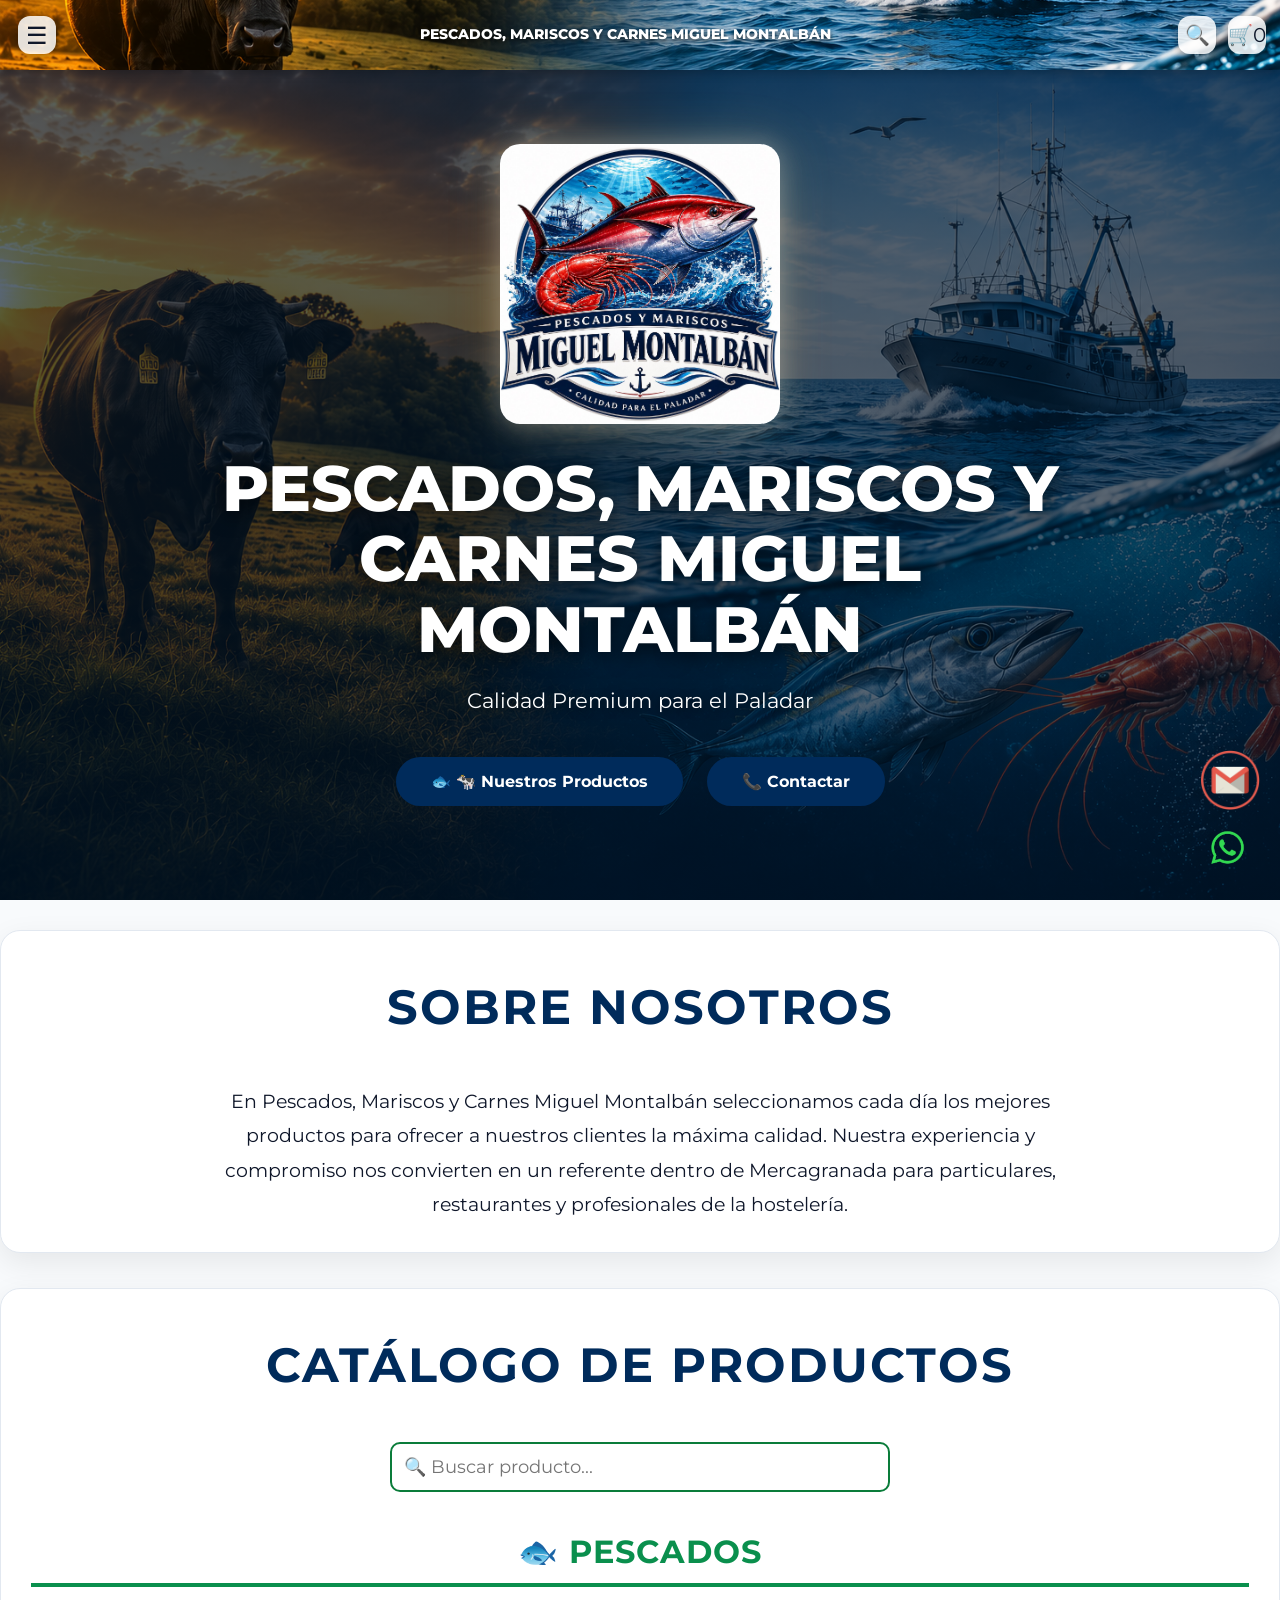
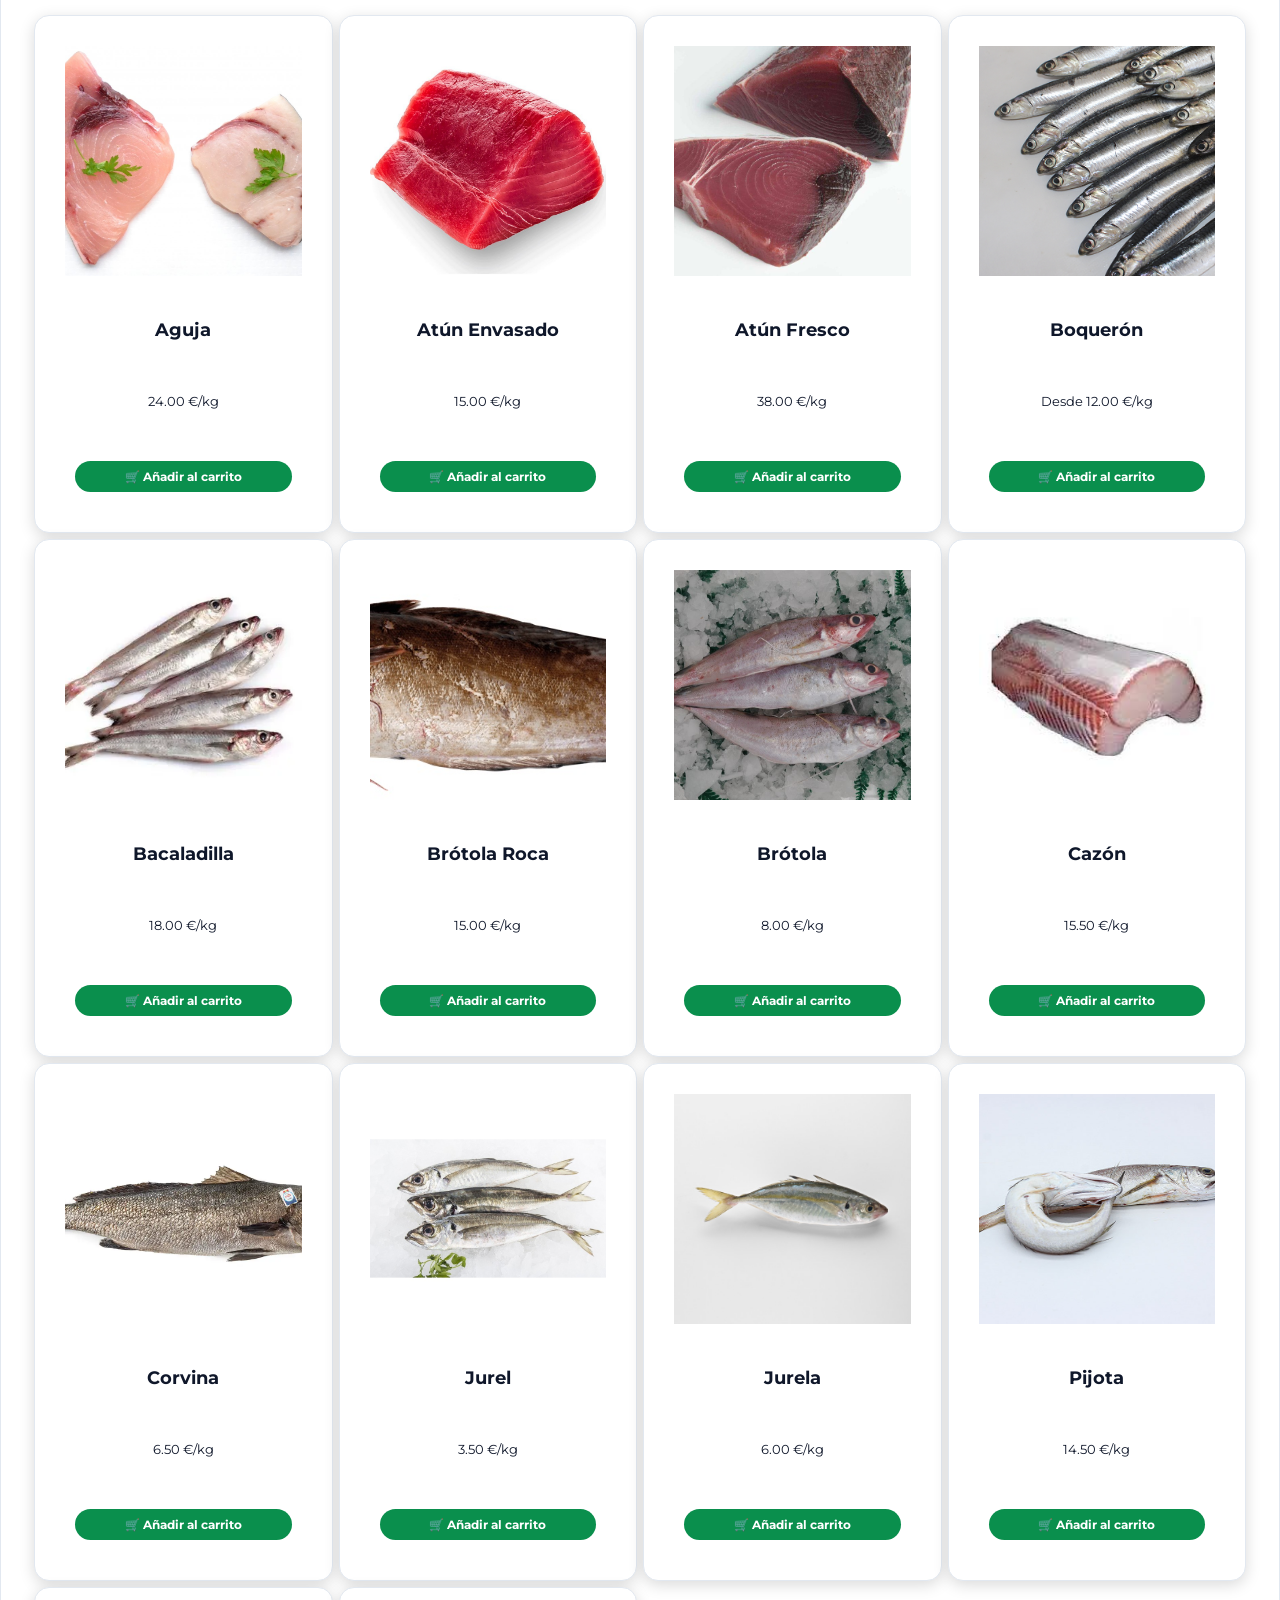
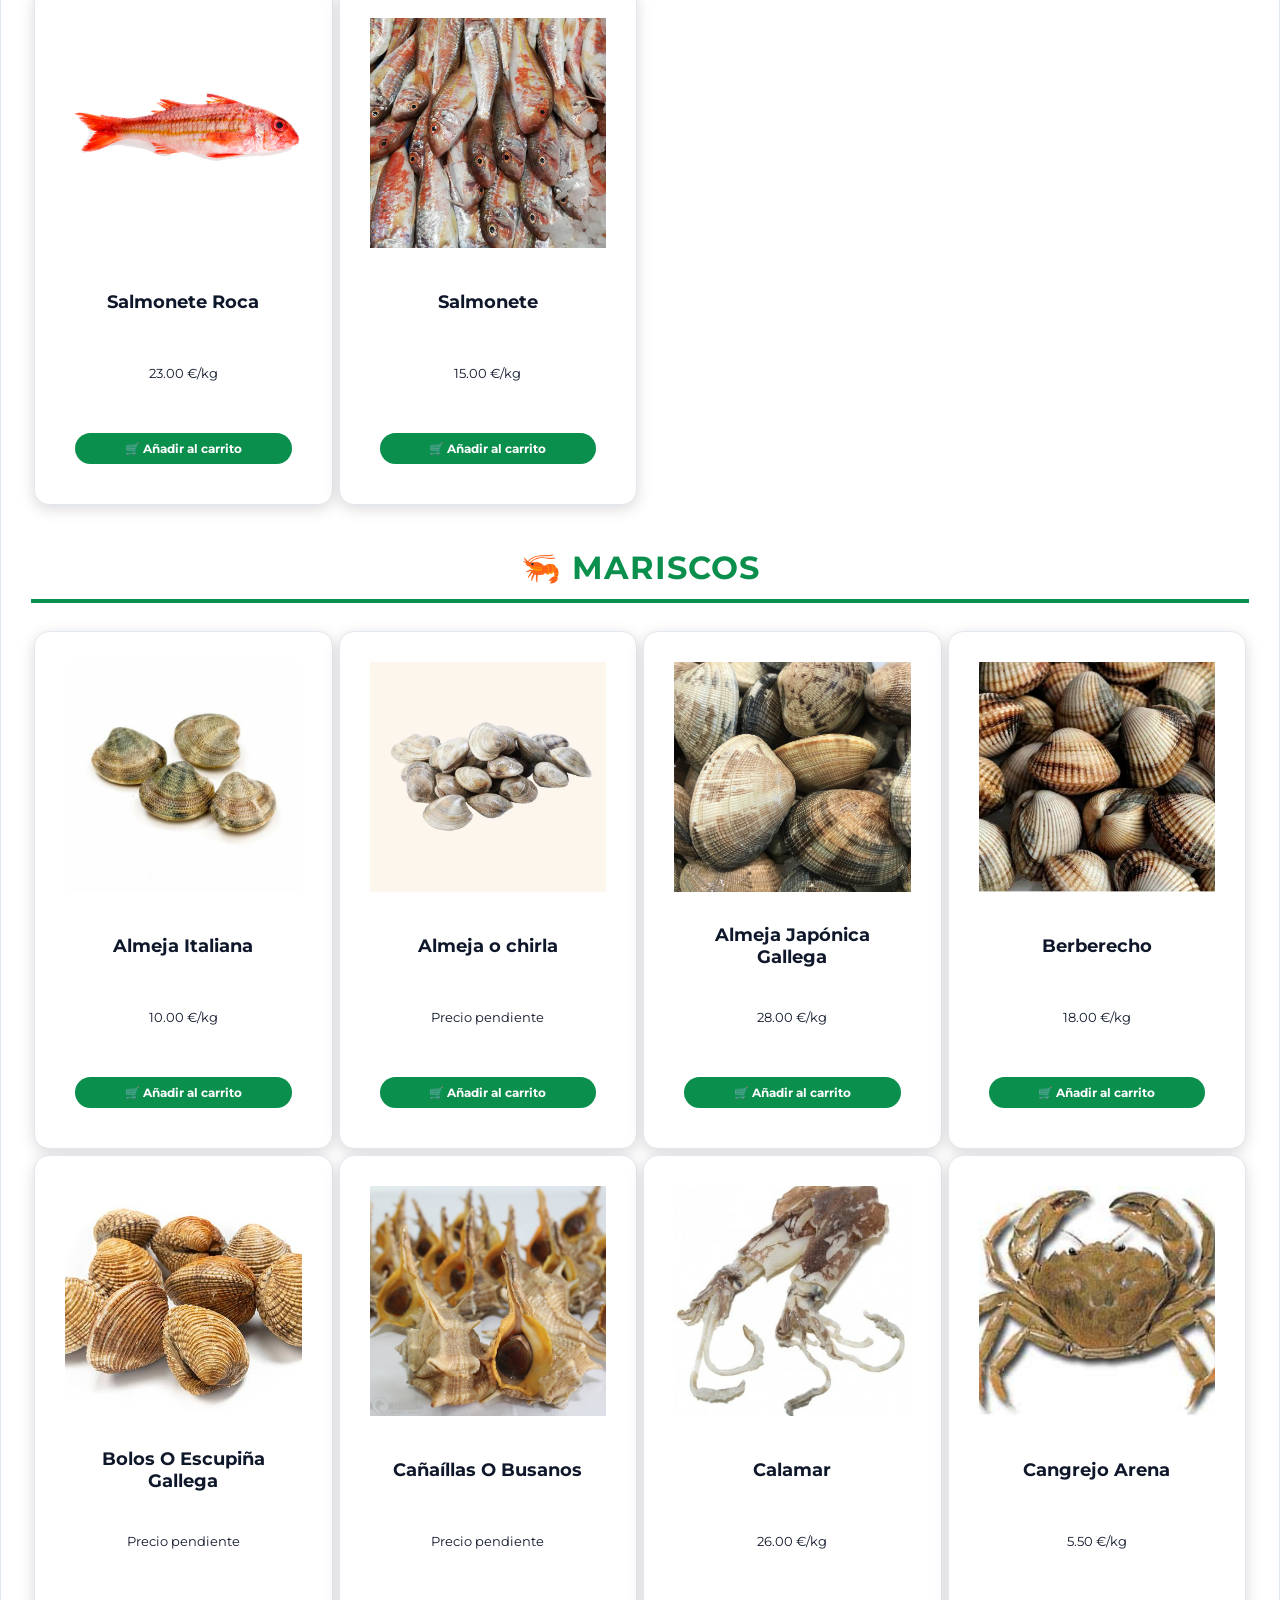
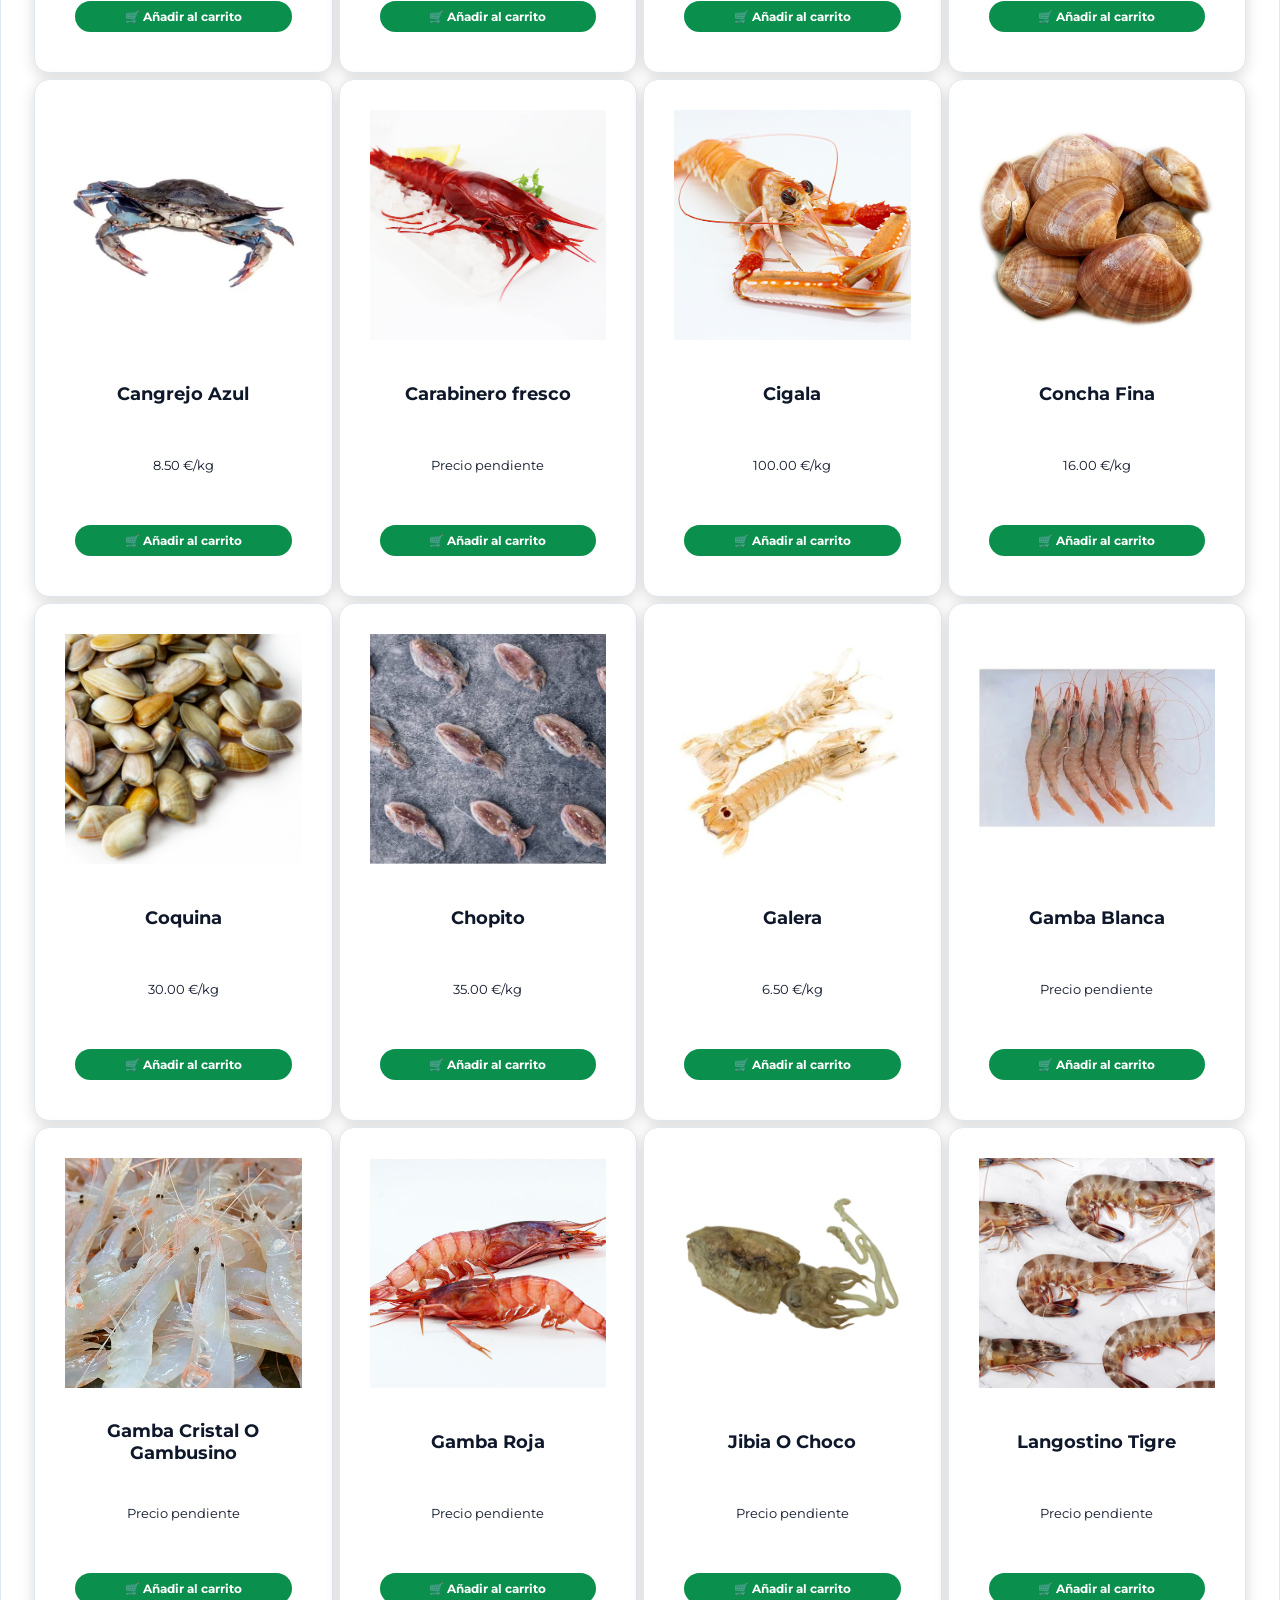
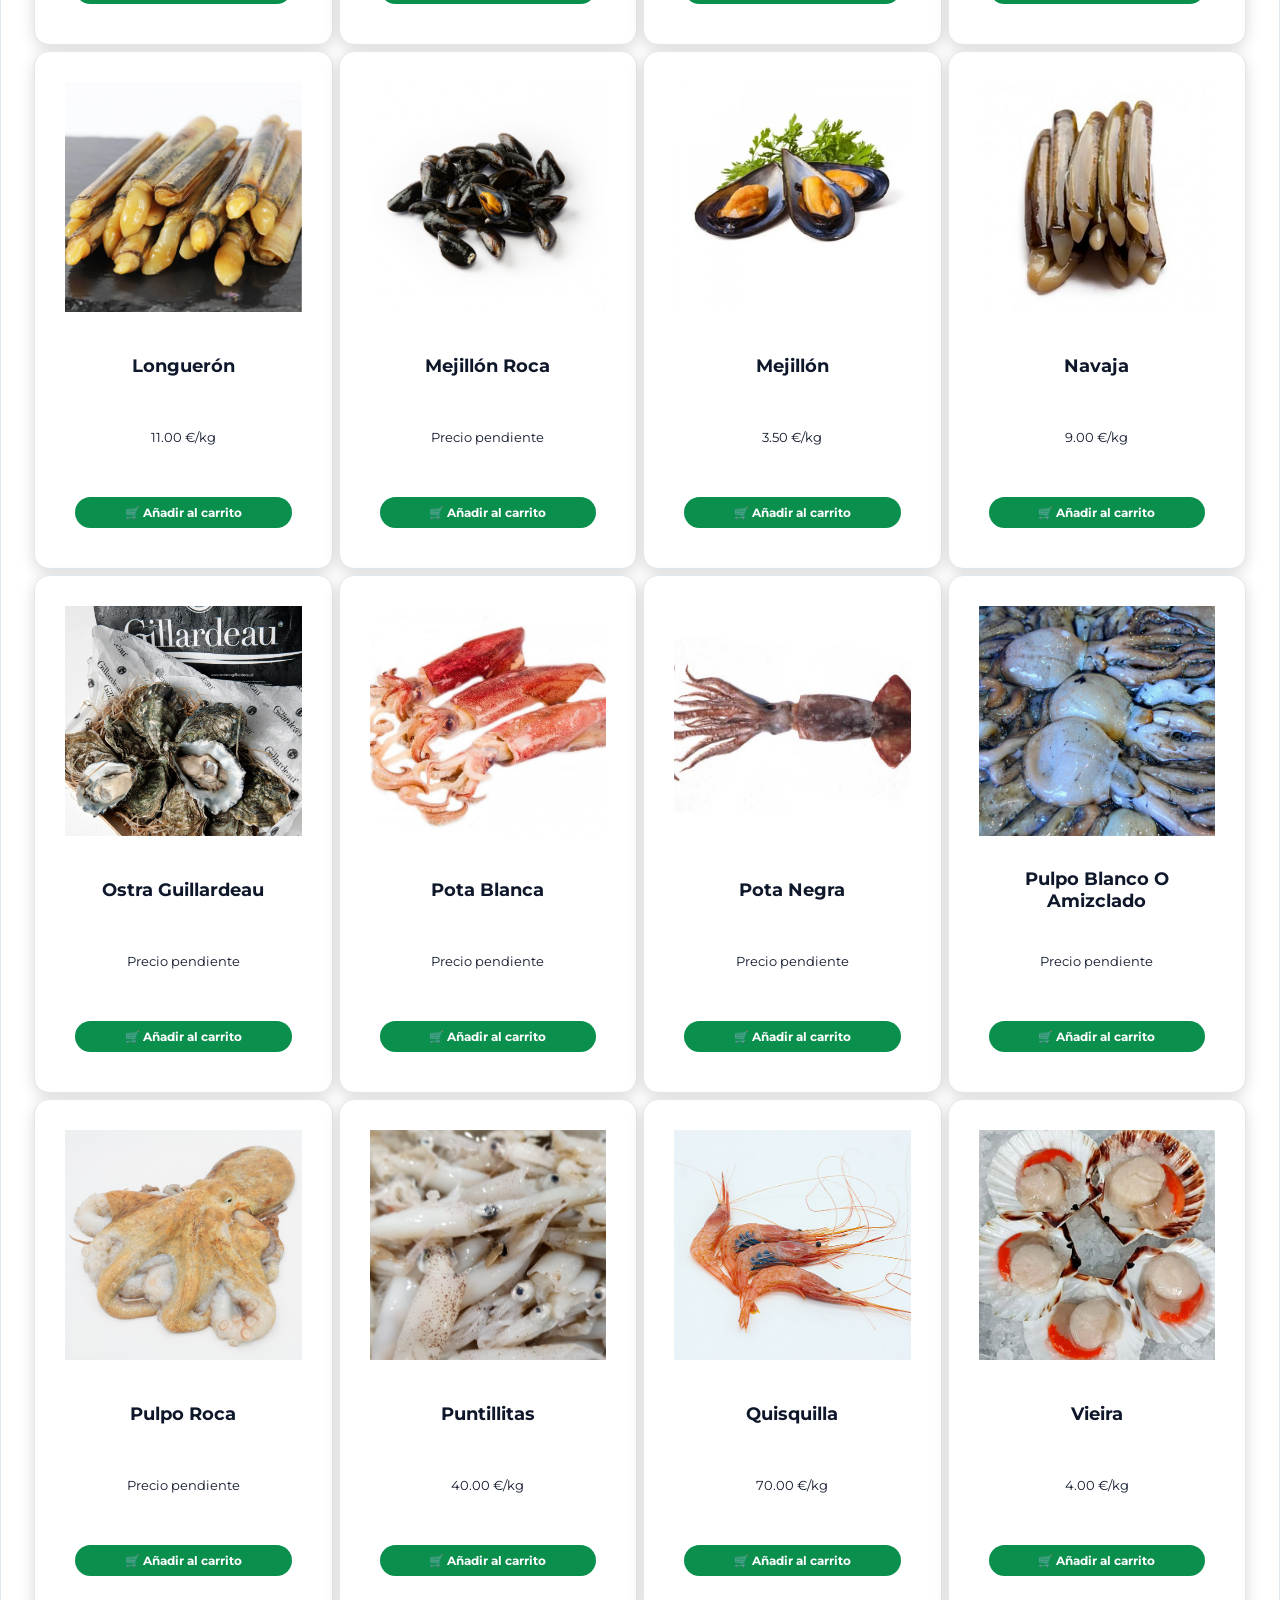
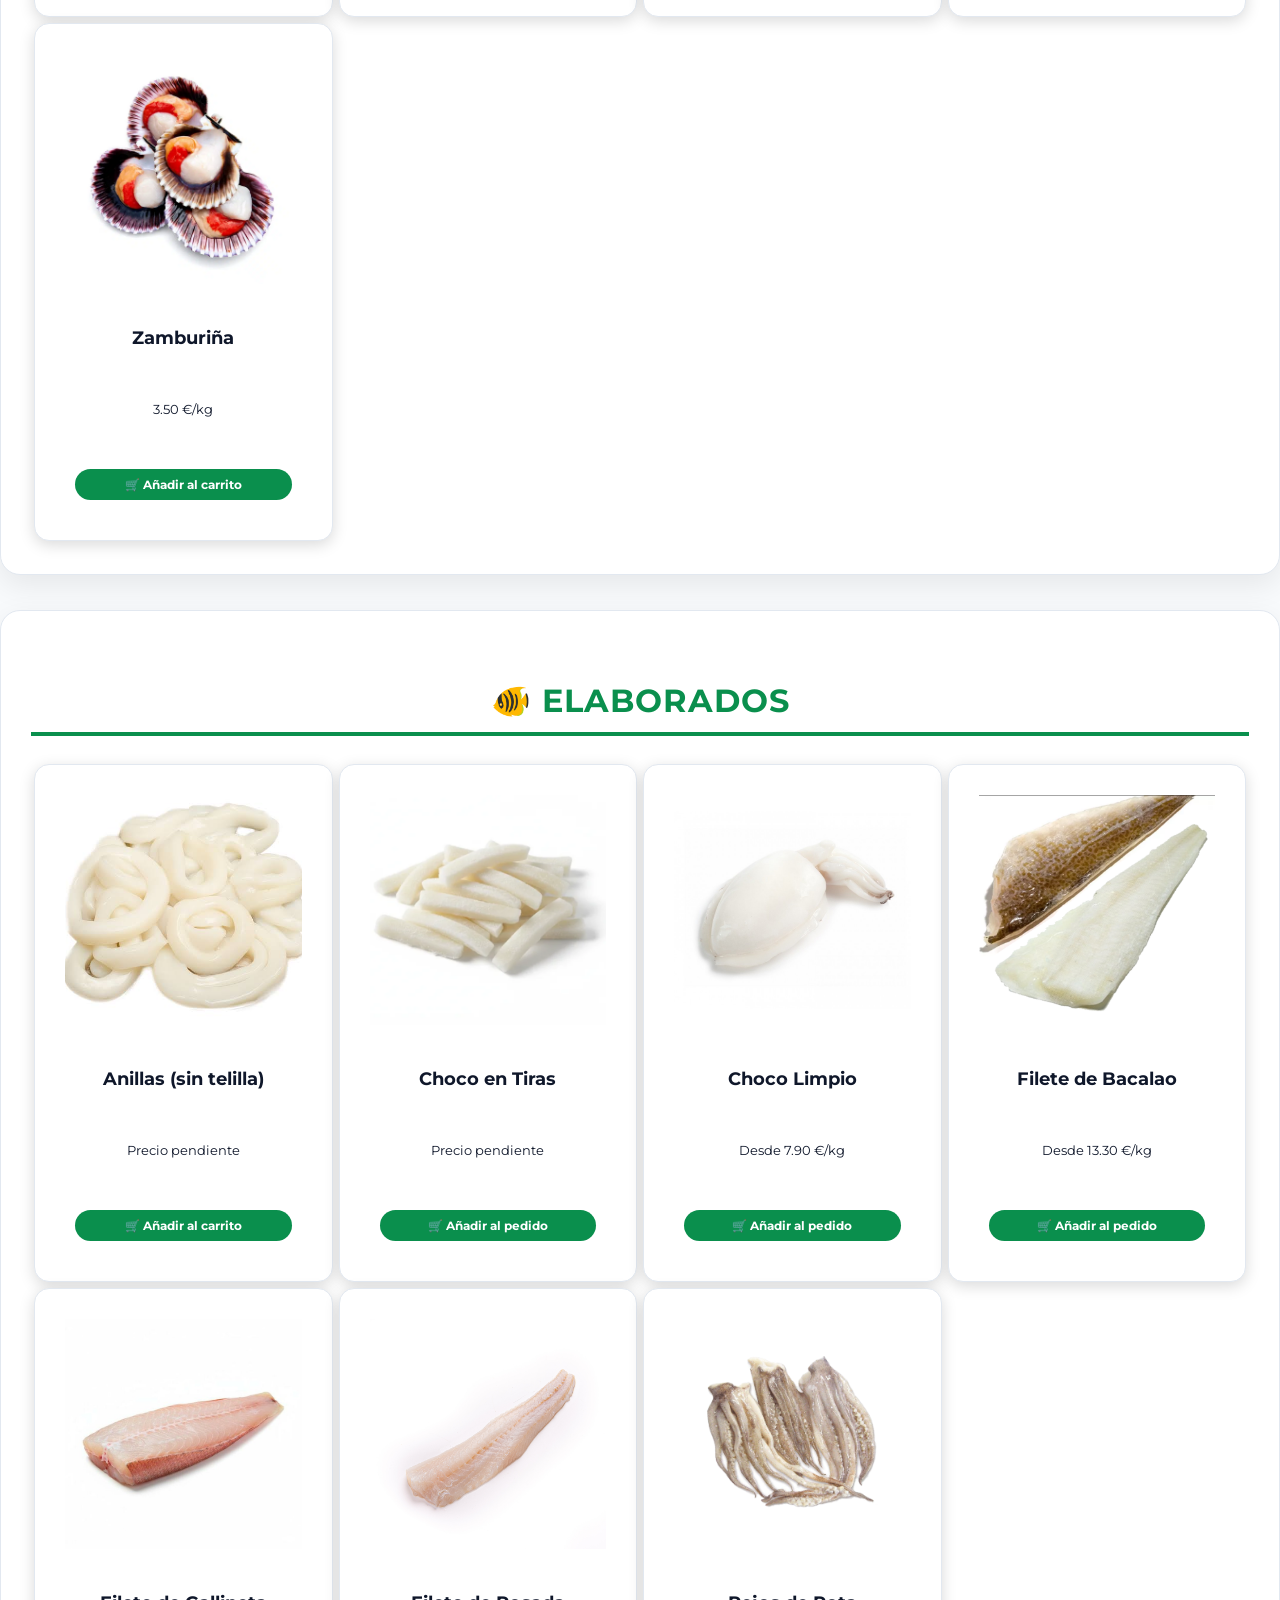
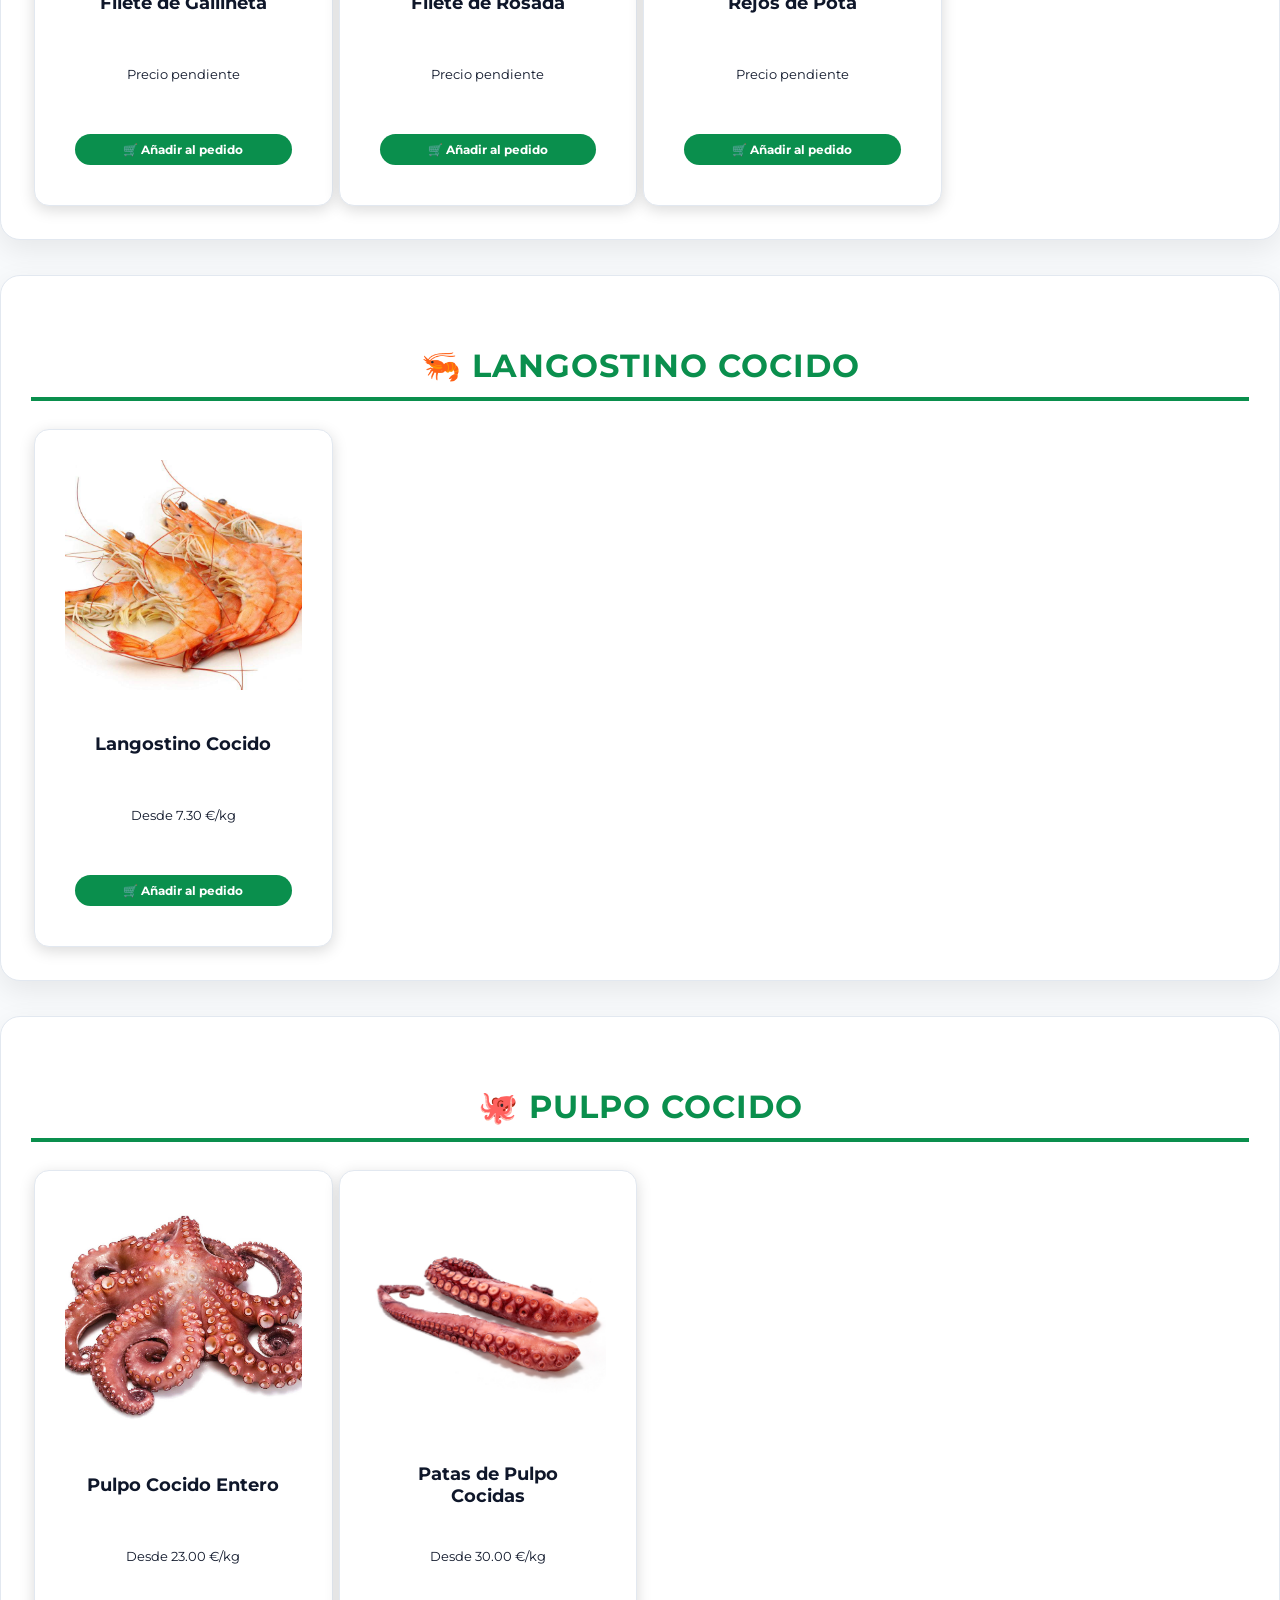
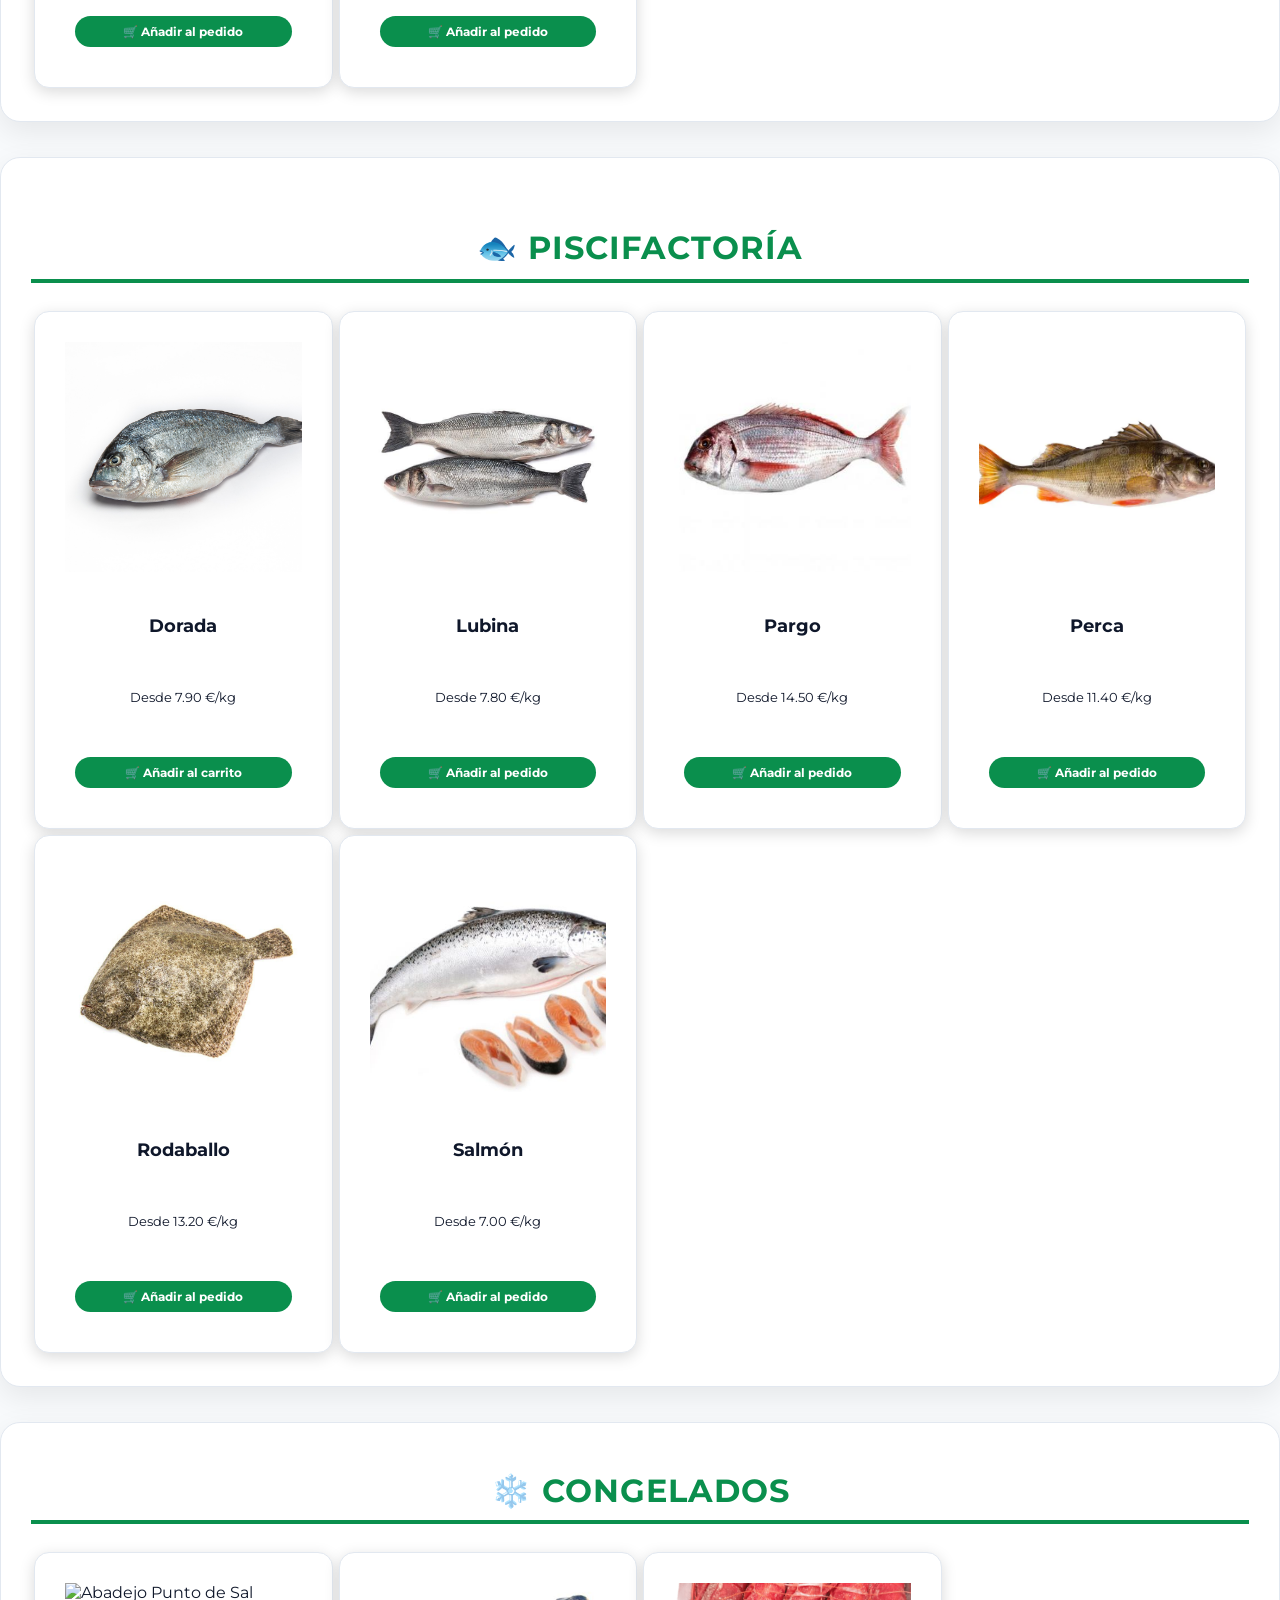
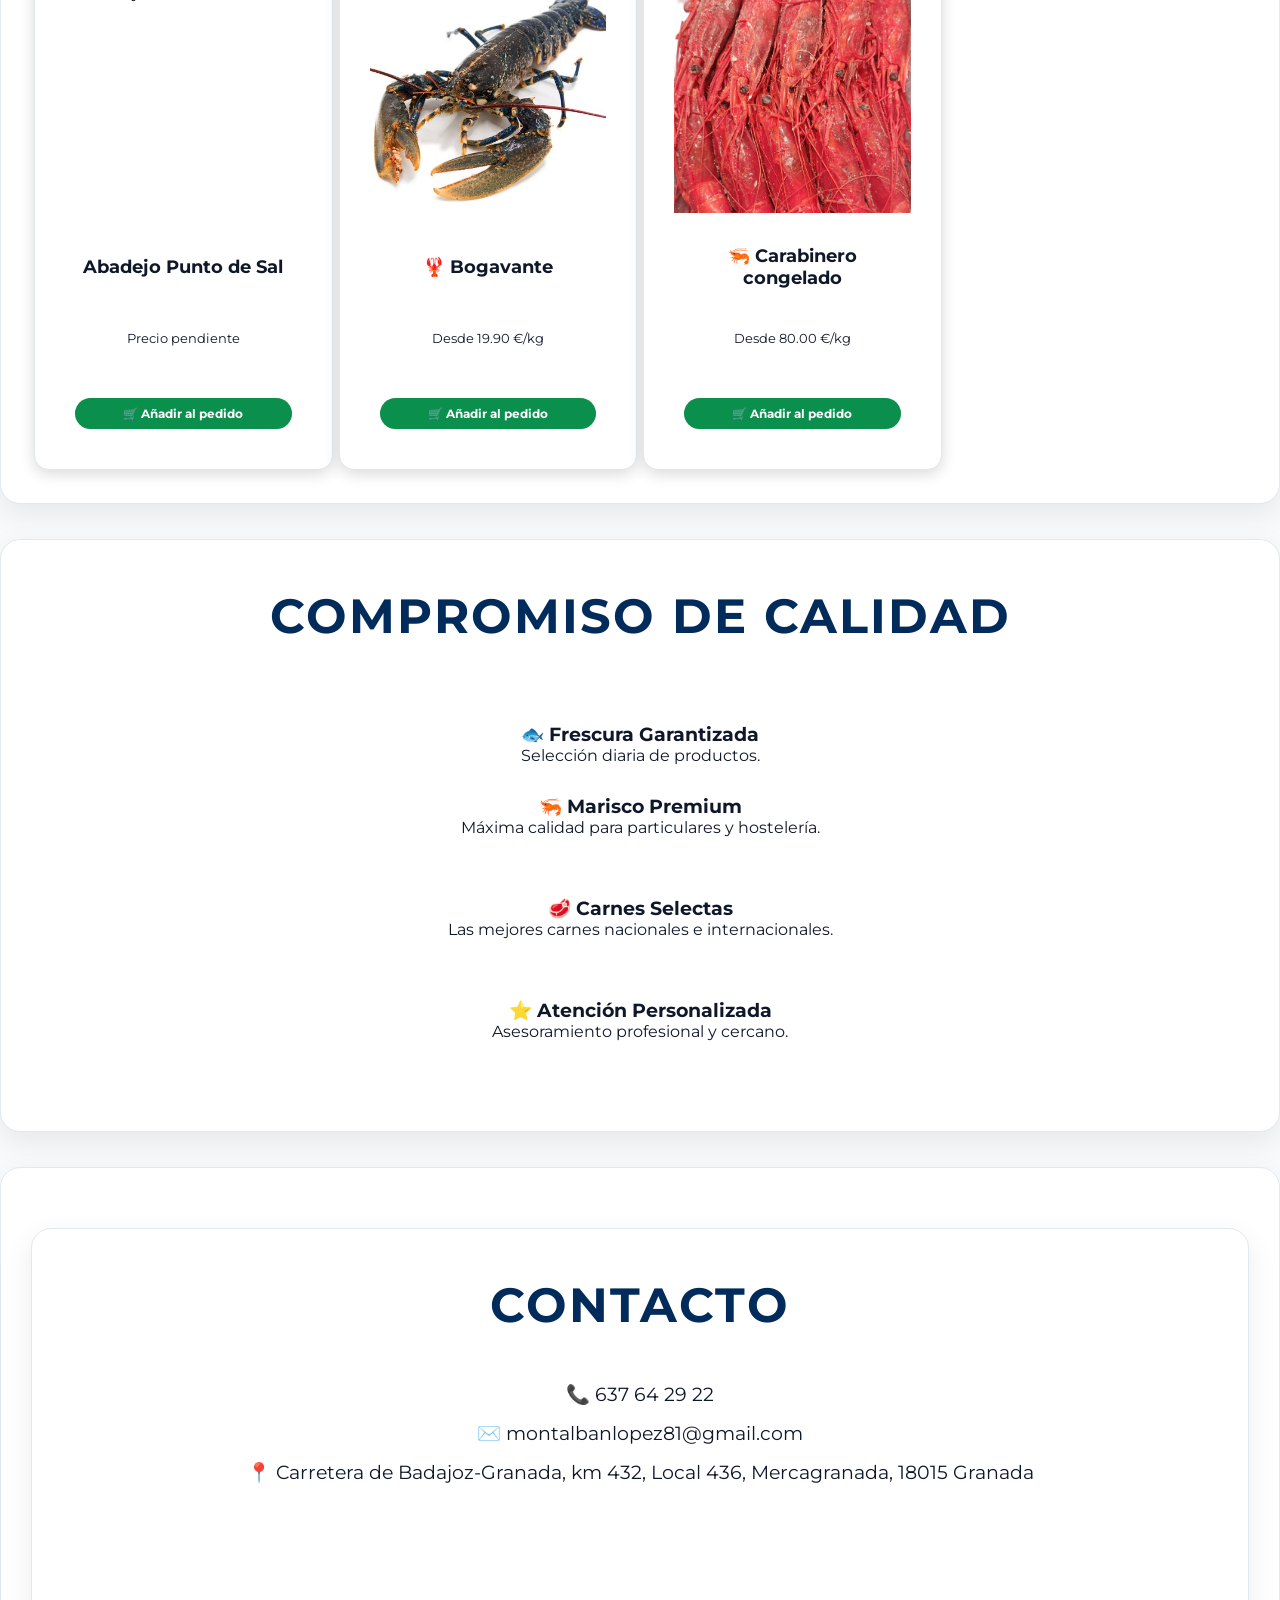
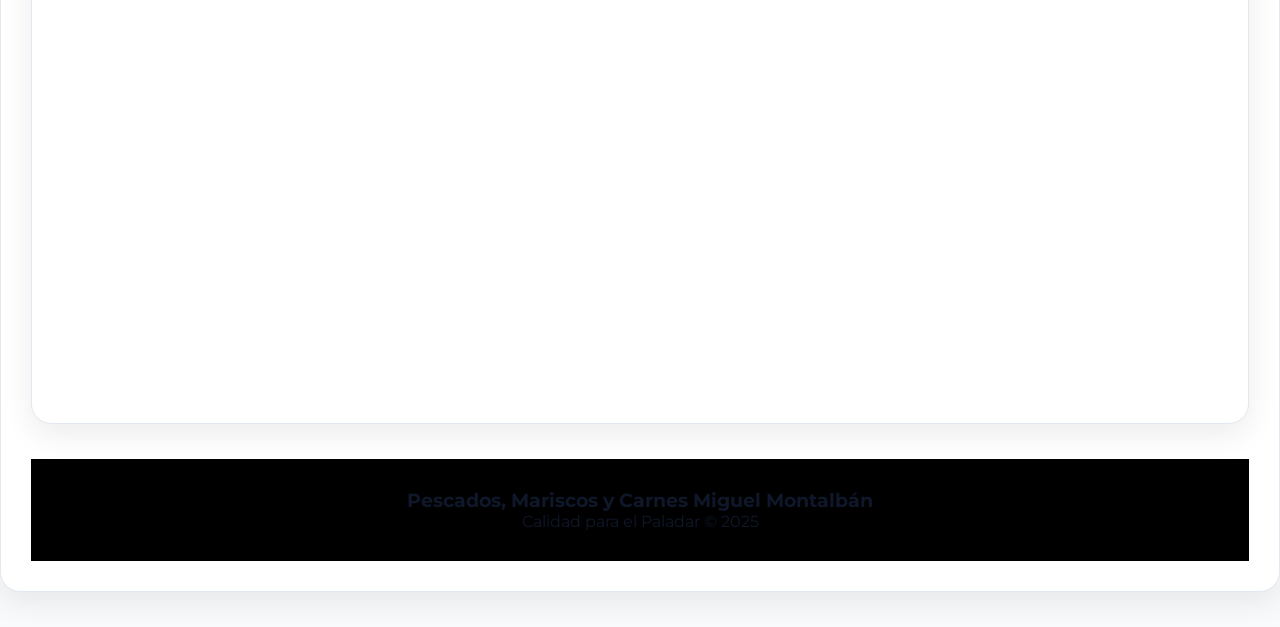
==== commit a3c68a50: "arreglar todo" ====
--- a/index.html
+++ b/index.html
@@ -297,14 +297,22 @@
 
     width:100%;
 
-    height:180px;
-
-    object-fit:contain;
+    height:230px;
+
+    object-fit:cover;
 
     background:white;
 
     display:block;
 
+}
+
+@media(max-width:768px){
+    .card img{
+        height:140px;
+    }
+    .productos{ grid-template-columns:repeat(2,1fr); gap:8px; }
+    section{ padding:80px 6% 60px; }
 }
 
 
@@ -1095,7 +1103,6 @@
 <a href="#contacto" onclick="cerrarMenu()">📞 Contacto</a>
 
 </div>
-<div id="fondoCarrito" class="fondo-menu" onclick="cerrarCarrito()"></div>
 
 <div id="carritoPanel" class="carrito-panel">
 
@@ -1163,8 +1170,9 @@
 <div class="card">
 
     <img src="imagenes/aguja.jpg"
-    alt="Aguja"
-    style="cursor:pointer;">
+        alt="Aguja"
+        style="cursor:pointer;"
+        onerror="this.onerror=null;this.src='imagenes/logo.png'">
 
     <div class="card-content">
 
@@ -2663,7 +2671,31 @@
 </h2>
 
 <div class="productos">
-
+<div class="card">
+
+<img src="imagenes/abadejo-punto-sal.jpg"
+alt="Abadejo Punto de Sal">
+
+
+<div class="card-content">
+
+<h3>Abadejo Punto de Sal</h3>
+
+<p>Precio 4.4€kg</p>
+
+
+<button
+onclick="abrirProductoAbadejoPuntoSal()"
+class="btn-producto">
+
+🛒 Añadir al pedido
+
+</button>
+
+
+</div>
+
+</div>
 <div class="card">
 
 <img src="imagenes/bogavante.jpg"
@@ -2708,535 +2740,7 @@
 </div>
 
 </div>
-<div class="card">
-
-<img src="gambarojaconge.jpg"
-alt="Gamba Roja / Alistado">
-
-<div class="card-content">
-
-<h3>🦐 Gamba Roja / Alistado</h3>
-
-<p>Desde <strong>80.00 €/kg</strong></p>
-
-<button
-onclick="abrirProductoGambaRojaCongelada()"
-class="btn-producto">
-
-🛒 Añadir al pedido
-
-</button>
-
-</div>
-
-</div>
-<div class="card">
-
-<img src="gambablancaconge.jpg"
-alt="Gamba Blanca Congelada">
-
-<div class="card-content">
-
-<h3>🦐 Gamba Blanca Congelada</h3>
-
-<p>Desde <strong>8,40 €/kg</strong></p>
-
-<button
-onclick="abrirProductoGambaBlancaCongelada()"
-class="btn-producto">
-
-🛒 Añadir al pedido
-
-</button>
-
-</div>
-
-</div>
-<div class="card">
-
-<img src="cristalgambusinoconge.jpg"
-alt="Cristal / Gambusino Congelado">
-
-<div class="card-content">
-
-<h3>🦐 Cristal / Gambusino Congelado</h3>
-
-<p><strong>9,90 €/kg</strong></p>
-
-<button
-onclick="abrirProductoCristalGambusinoCongelado()"
-class="btn-producto">
-
-🛒 Añadir al pedido
-
-</button>
-
-</div>
-
-</div>
-<div class="card">
-
-<img src="quisquillaconge.jpg"
-alt="Quisquilla Congelada">
-
-<div class="card-content">
-
-<h3>🦐 Quisquilla Congelada</h3>
-
-<p>Desde <strong>45,00 €/kg</strong></p>
-
-<button
-onclick="abrirProductoQuisquillaCongelada()"
-class="btn-producto">
-
-🛒 Añadir al pedido
-
-</button>
-
-</div>
-
-</div>
-<div class="card">
-
-<img src="cigalaconge.jpg"
-alt="Cigala Congelada">
-
-<div class="card-content">
-
-<h3>🦐 Cigala Congelada</h3>
-
-<p>Desde <strong>50,00 €/kg</strong></p>
-
-<button
-onclick="abrirProductoCigalaCongelada()"
-class="btn-producto">
-
-🛒 Añadir al pedido
-
-</button>
-
-</div>
-
-</div>
-<div class="card">
-
-<img src="gambonconge.jpg"
-alt="Gambón Congelado">
-
-<div class="card-content">
-
-<h3>🦐 Gambón Congelado</h3>
-
-<p>Desde <strong>8,50 €/kg</strong></p>
-
-<button
-onclick="abrirProductoGambonCongelado()"
-class="btn-producto">
-
-🛒 Añadir al pedido
-
-</button>
-
-</div>
-
-</div>
-<div class="card">
-
-<img src="langostinorayadoconge.jpg"
-alt="Langostino Rayado Tipo Sanlúcar - Túnez">
-
-<div class="card-content">
-
-<h3>🦐 Langostino Rayado Tipo Sanlúcar - Túnez</h3>
-
-<p>Desde <strong>23,90 €/kg</strong></p>
-
-<button
-onclick="abrirProductoLangostinoRayadoCongelado()"
-class="btn-producto">
-
-🛒 Añadir al pedido
-
-</button>
-
-</div>
-
-</div>
-<div class="card">
-
-<img src="langostinoblancoconge.jpg"
-alt="Langostino Blanco Salvaje - Túnez">
-
-<div class="card-content">
-
-<h3>🦐 Langostino Blanco Salvaje - Túnez</h3>
-
-<p>Desde <strong>10,80 €/kg</strong></p>
-
-<button
-onclick="abrirProductoLangostinoBlancoCongelado()"
-class="btn-producto">
-
-🛒 Añadir al pedido
-
-</button>
-
-</div>
-
-</div>
-<div class="card">
-
-<img src="langostinovannameiconge.jpg"
-alt="Langostino Vannamei Congelado">
-
-<div class="card-content">
-
-<h3>🦐 Langostino Vannamei Congelado</h3>
-
-<p>Desde <strong>6,55 €/kg</strong></p>
-
-<button
-onclick="abrirProductoLangostinoVannameiCongelado()"
-class="btn-producto">
-
-🛒 Añadir al pedido
-
-</button>
-
-</div>
-
-</div>
-<div class="card">
-
-<img src="zamburinacongelada.jpg"
-alt="Zamburiña Congelada">
-
-<div class="card-content">
-
-<h3>🦪 Zamburiña Congelada</h3>
-
-<p>Desde <strong>12,90 €/kg</strong></p>
-
-<button
-onclick="abrirProductoZamburinaCongelada()"
-class="btn-producto">
-
-🛒 Añadir al pedido
-
-</button>
-
-</div>
-
-</div>
-<div class="card">
-
-<img src="mejillonpasteurizadoconge.jpg"
-alt="Mejillón Pasteurizado Congelado">
-
-<div class="card-content">
-
-<h3>🦪 Mejillón Pasteurizado Congelado</h3>
-
-<p>Precio <strong>3,85 €/kg</strong></p>
-
-<button
-onclick="abrirProductoMejillonPasteurizadoCongelado()"
-class="btn-producto">
-
-🛒 Añadir al pedido
-
-</button>
-
-</div>
-
-</div>
-<div class="card">
-
-<img src="pulpocongelado.jpg"
-alt="Pulpo Congelado">
-
-<div class="card-content">
-
-<h3>🐙 Pulpo Congelado</h3>
-
-<p>Desde <strong>12,50 €/kg</strong></p>
-
-<button
-onclick="abrirProductoPulpoCongelado()"
-class="btn-producto">
-
-🛒 Añadir al pedido
-
-</button>
-
-</div>
-
-</div>
-<div class="card">
-
-<img src="pataspulpocongeladas.jpg"
-alt="Patas de Pulpo Cocidas Congeladas">
-
-<div class="card-content">
-
-<h3>🐙 Patas de Pulpo Cocidas Congeladas</h3>
-
-<p><strong>19,50 € / paquete</strong></p>
-
-<button
-onclick="abrirProductoPatasPulpoCongeladas()"
-class="btn-producto">
-
-🛒 Añadir al pedido
-
-</button>
-
-</div>
-
-</div>
-<div class="card">
-
-<img src="calamarnacionalconge.jpg"
-alt="Calamar Nacional">
-
-<div class="card-content">
-
-<h3>🦑 Calamar Nacional</h3>
-
-<p>Desde <strong>9,80 €/kg</strong></p>
-
-<button
-onclick="abrirProductoCalamarNacionalCongelado()"
-class="btn-producto">
-
-🛒 Añadir al pedido
-
-</button>
-
-</div>
-
-</div>
-<div class="card">
-
-<img src="puntillitacalamarconge.jpg"
-alt="Puntillita de Calamar Nacional Larga">
-
-<div class="card-content">
-
-<h3>🦑 Puntillita de Calamar Nacional Larga</h3>
-
-<p>Precio <strong>38,50 €/kg</strong></p>
-
-<button
-onclick="abrirProductoPuntillitaCalamarCongelada()"
-class="btn-producto">
-
-🛒 Añadir al pedido
-
-</button>
-
-</div>
-
-</div>
-<div class="card">
-
-<img src="sepianacionalconge.jpg"
-alt="Sepia Nacional 200/400 g">
-
-<div class="card-content">
-
-<h3>🦑 Sepia Nacional 200/400 g</h3>
-
-<p>Precio <strong>4,45 €/kg</strong></p>
-
-<button
-onclick="abrirProductoSepiaNacionalCongelada()"
-class="btn-producto">
-
-🛒 Añadir al pedido
-
-</button>
-
-</div>
-
-</div>
-<div class="card">
-
-<img src="bacalaoislandiaconge.jpg"
-alt="Bacalao de Islandia a Punto de Sal">
-
-<div class="card-content">
-
-<h3>🐟 Bacalao de Islandia a Punto de Sal</h3>
-
-<p>Desde <strong>12,90 €/kg</strong></p>
-
-<button
-onclick="abrirProductoBacalaoIslandiaCongelado()"
-class="btn-producto">
-
-🛒 Añadir al pedido
-
-</button>
-
-</div>
-
-</div>
-<div class="card">
-
-<img src="carboneroconge.jpg"
-alt="Filete de Carbonero">
-
-<div class="card-content">
-
-<h3>🐟 Filete de Carbonero +2000 g</h3>
-
-<p>Precio <strong>7,65 €/kg</strong></p>
-
-<button
-onclick="abrirProductoFileteCarboneroCongelado()"
-class="btn-producto">
-
-🛒 Añadir al pedido
-
-</button>
-
-</div>
-
-</div>
-<div class="card">
-
-<img src="abadejopielpuntosalconge.jpg"
-alt="Filete de Abadejo con Piel Punto de Sal">
-
-<div class="card-content">
-
-<h3>🐟 Filete de Abadejo con Piel Punto de Sal</h3>
-
-<p>Precio <strong>4,40 €/kg</strong></p>
-
-<button
-onclick="abrirProductoAbadejoPielPuntoSalCongelado()"
-class="btn-producto">
-
-🛒 Añadir al pedido
-
-</button>
-
-</div>
-
-</div>
-<div class="card">
-
-<img src="coladerapeconge.jpg"
-alt="Cola de Rape">
-
-<div class="card-content">
-
-<h3>🐟 Cola de Rape</h3>
-
-<p>Desde <strong>5,90 €/kg</strong></p>
-
-<button
-onclick="abrirProductoColaRapeCongelada()"
-class="btn-producto">
-
-🛒 Añadir al pedido
-
-</button>
-
-</div>
-
-</div>
-<div class="card">
-
-<img src="lenguadorubioconge.jpg"
-alt="Lenguado Rubio 300/400 g">
-
-<div class="card-content">
-
-<h3>🐟 Lenguado Rubio 300/400 g</h3>
-
-<p>Precio <strong>8,10 €/kg</strong></p>
-
-<button
-onclick="abrirProductoLenguadoRubioCongelado()"
-class="btn-producto">
-
-🛒 Añadir al pedido
-
-</button>
-
-</div>
-
-</div>
-<div class="card">
-
-<img src="lenguadotigreconge.jpg"
-alt="Lenguado Tigre 400/600 g">
-
-<div class="card-content">
-
-<h3>🐟 Lenguado Tigre 400/600 g</h3>
-
-<p>Precio <strong>7,10 €/kg</strong></p>
-
-<button
-onclick="abrirProductoLenguadoTigreCongelado()"
-class="btn-producto">
-
-🛒 Añadir al pedido
-
-</button>
-
-</div>
-
-</div>
-<div class="card">
-
-<img src="filetemerluzanambia.jpg"
-alt="Filete de Merluza Nambia 14 OZ">
-
-<div class="card-content">
-
-<h3>🐟 Filete de Merluza Nambia 14 OZ</h3>
-
-<p>Precio <strong>11,90 €/kg</strong></p>
-
-<button
-onclick="abrirProductoFileteMerluzaNambia()"
-class="btn-producto">
-
-🛒 Añadir al pedido
-
-</button>
-
-</div>
-
-</div>
-<div class="card">
-
-<img src="filetedecorvinaconge.jpg"
-alt="Filete de Corvina +1000 g">
-
-<div class="card-content">
-
-<h3>🐟 Filete de Corvina +1000 g</h3>
-
-<p>Precio <strong>10,80 €/kg</strong></p>
-
-<button
-onclick="abrirProductoFileteCorvinaCongelado()"
-class="btn-producto">
-
-🛒 Añadir al pedido
-
-</button>
-
-</div>
-
-</div>
-    
+
 </section>
 
 
@@ -3319,6 +2823,7 @@
 </a>
 <script src="productos.js"></script>
 <script src="precios-store.js"></script>
+<script src="app.js"></script>
 
 <script>
 
@@ -3332,6 +2837,99 @@
     document.getElementById("fondoMenu").style.display="none";
 }
 let carrito = JSON.parse(localStorage.getItem("carrito")) || [];
+
+// Inicializar contador y lista de carrito al cargar la página
+document.addEventListener('DOMContentLoaded', function(){
+    const contadorEl = document.getElementById("contadorCarrito");
+    if (contadorEl) contadorEl.innerText = carrito.length;
+    if (typeof actualizarCarrito === 'function') actualizarCarrito();
+});
+
+// Utilidades: slugify y formateo seguro de precio
+function slugify(text) {
+    if (!text) return "";
+    return text.toString().toLowerCase()
+        .normalize('NFD').replace(/\p{Diacritic}/gu, '')
+        .replace(/[^a-z0-9\s-]/g, '')
+        .trim().replace(/\s+/g, '-');
+}
+
+function formatPrecioVal(valor, unidadEtiqueta) {
+    if (valor == null || isNaN(valor)) return 'Precio pendiente';
+    return (parseFloat(valor)).toFixed(2) + (unidadEtiqueta ? ' ' + unidadEtiqueta : ' €/kg');
+}
+
+// Reforzar botones genéricos: si hay botones con onclick 'abrirProductoX' que no existen,
+// los sustituimos por una navegación a `producto.html?producto=<slug>` basada en el nombre.
+document.addEventListener('DOMContentLoaded', function(){
+    document.querySelectorAll('.btn-producto').forEach(function(btn){
+        const onclickAttr = btn.getAttribute('onclick') || '';
+        if (/abrirProducto/i.test(onclickAttr)){
+            // reemplazamos por comportamiento genérico
+            btn.removeAttribute('onclick');
+            btn.addEventListener('click', function(e){
+                let card = btn.closest('.card') || btn.closest('.card-content') || btn.closest('div');
+                let nombreEl = card ? card.querySelector('h3') : null;
+                let imgEl = card ? card.querySelector('img') : null;
+                let nombre = (nombreEl && nombreEl.innerText) ? nombreEl.innerText : (imgEl && imgEl.alt ? imgEl.alt : '');
+                const id = slugify(nombre);
+                if (!id) {
+                    // fallback: abrir buscador o producto.html
+                    window.location.href = 'producto.html';
+                    return;
+                }
+                if (typeof verProducto === 'function') {
+                    try { verProducto(id); return; } catch(err){}
+                }
+                window.location.href = 'producto.html?producto=' + encodeURIComponent(id);
+            });
+        }
+    });
+});
+
+    // Actualizar los precios mostrados en las tarjetas del catálogo según `productos` y overrides aplicados
+    function updateCatalogPrices() {
+        if (typeof productos === 'undefined') return;
+        document.querySelectorAll('.card').forEach(function(card){
+            const h3 = card.querySelector('h3');
+            if (!h3) return;
+            const nombre = h3.innerText.trim();
+            const id = slugify(nombre);
+            const prod = productos[id];
+            // busca el primer <p> que contenga la palabra Precio
+            const precioP = Array.from(card.querySelectorAll('p')).find(p => /precio/i.test(p.innerText));
+            if (precioP) {
+                if (prod) {
+                    if (prod.precios && Array.isArray(prod.precios) && prod.precios.length) {
+                        precioP.innerText = formatPrecioVal(prod.precios[0].precio);
+                    } else if (prod.precio != null && !isNaN(prod.precio)) {
+                        precioP.innerText = formatPrecioVal(prod.precio);
+                    } else {
+                        precioP.innerText = 'Precio pendiente';
+                    }
+                } else {
+                    precioP.innerText = 'Precio pendiente';
+                }
+            }
+        });
+    }
+
+    window.addEventListener('precios:actualizados', function(){
+        // reaplicar overrides y refrescar catálogo
+        if (window.PreciosStore && typeof window.PreciosStore.aplicarDesdeStorage === 'function') {
+            window.PreciosStore.aplicarDesdeStorage().then(()=>{
+                updateCatalogPrices();
+            }).catch(()=>{
+                updateCatalogPrices();
+            });
+        } else {
+            updateCatalogPrices();
+        }
+    });
+
+    document.addEventListener('DOMContentLoaded', function(){
+        updateCatalogPrices();
+    });
 
 
 function agregarCarrito(producto,precio,cantidad=1){
@@ -3382,25 +2980,29 @@
         let item =
         document.createElement("li");
 
-       item.innerHTML =
-
-'<div class="linea-carrito">' +
-
-'<div>' +
-
-'<strong>' + producto.nombre + '</strong><br>' +
-
-'⚖️ ' + producto.peso + '<br>' +
-
-'🔪 ' + producto.preparacion + '<br>' +
-
-'<strong>' + producto.precio.toFixed(2) + '€</strong>' +
-
-'</div>' +
-
-'<span onclick="eliminarProducto(' + index + ')" class="papelera-carrito">🗑️</span>' +
-
-'</div>';
+     const pesoText = producto.peso || '';
+     const prepText = producto.preparacion || '';
+     const precioVal = (producto.precio || 0);
+
+     item.innerHTML =
+
+ '<div class="linea-carrito">' +
+
+ '<div>' +
+
+ '<strong>' + producto.nombre + '</strong><br>' +
+
+ '⚖️ ' + pesoText + '<br>' +
+
+ '🔪 ' + prepText + '<br>' +
+
+ '<strong>' + precioVal.toFixed(2) + '€</strong>' +
+
+ '</div>' +
+
+ '<span onclick="eliminarProducto(' + index + ')" class="papelera-carrito">🗑️</span>' +
+
+ '</div>';
 
 lista.appendChild(item);
 
@@ -3420,6 +3022,23 @@
 
     document.getElementById("fondoCarrito").style.display="block";
 
+}
+
+// Al abrir elementos, cerrar otros overlays para evitar solapamientos
+function abrirMenu(){
+    // cerrar carrito y buscador
+    const fc = document.getElementById('fondoCarrito'); if (fc) fc.style.display='none';
+    const cp = document.getElementById('carritoPanel'); if (cp) cp.style.right='-350px';
+    const bf = document.getElementById('fondoMenu'); if (bf) bf.style.display='block';
+    const ml = document.getElementById('menuLateral'); if (ml) ml.style.transform='translateX(0)';
+}
+
+function abrirCarrito(){
+    // cerrar menu y buscador
+    const fm = document.getElementById('fondoMenu'); if (fm) fm.style.display='none';
+    const ml = document.getElementById('menuLateral'); if (ml) ml.style.transform='translateX(-100%)';
+    const fc = document.getElementById('fondoCarrito'); if (fc) fc.style.display='block';
+    const cp = document.getElementById('carritoPanel'); if (cp) cp.style.right='0';
 }
 
 
@@ -9091,7 +8710,90 @@
     cerrarRejosPota();
 
 }
-
+function abrirProductoAbadejoPuntoSal(){
+
+    if(window.innerWidth <= 768){
+
+        window.location.href = "producto.html?producto=abadejopuntosal";
+
+    }else{
+
+        document.getElementById("modalAbadejoPuntoSal").style.display = "flex";
+
+        document.getElementById("pesoAbadejoPuntoSal").value = "1";
+        document.getElementById("pesoPersonalizadoAbadejoPuntoSal").value = "";
+
+        actualizarPrecioAbadejoPuntoSal();
+
+    }
+
+}
+
+function cerrarProductoAbadejoPuntoSal(){
+
+    document.getElementById("modalAbadejoPuntoSal").style.display = "none";
+
+}
+
+function actualizarPrecioAbadejoPuntoSal(){
+
+    let precio = 4.40;
+
+    let peso =
+    parseFloat(document.getElementById("pesoAbadejoPuntoSal").value);
+
+    let personalizado =
+    parseFloat(document.getElementById("pesoPersonalizadoAbadejoPuntoSal").value);
+
+    if(!isNaN(personalizado) && personalizado > 0){
+
+        peso = personalizado;
+
+    }
+
+    let total = precio * peso;
+
+    document.getElementById("precioAbadejoPuntoSal").innerText =
+    "Total: " + total.toFixed(2) + "€";
+
+}
+
+function agregarAbadejoPuntoSal(){
+
+    let peso =
+    parseFloat(document.getElementById("pesoAbadejoPuntoSal").value);
+
+    let personalizado =
+    parseFloat(document.getElementById("pesoPersonalizadoAbadejoPuntoSal").value);
+
+    if(!isNaN(personalizado) && personalizado > 0){
+
+        peso = personalizado;
+
+    }
+
+    let preparacion =
+    document.getElementById("preparacionAbadejoPuntoSal").value;
+
+    let precio = 4.40 * peso;
+
+    carrito.push({
+
+        nombre:"🐟 Abadejo Punto de Sal",
+        peso:peso + " kg",
+        preparacion:preparacion,
+        precio:precio
+
+    });
+
+    document.getElementById("contadorCarrito").innerText =
+    carrito.length;
+
+    actualizarCarrito();
+
+    cerrarProductoAbadejoPuntoSal();
+
+}
 function abrirProductoBogavante(){
 
     if(window.innerWidth <= 768){
@@ -9284,2098 +8986,6 @@
     cerrarProductoCarabinero();
 
 }
-function abrirProductoGambaRojaCongelada(){
-
-    if(window.innerWidth <= 768){
-
-        window.location.href = "producto.html?producto=gambarojacongelada";
-
-    }else{
-
-        document.getElementById("modalGambaRojaCongelada").style.display="flex";
-
-        document.getElementById("pesoGambaRojaCongelada").value="1";
-        document.getElementById("pesoPersonalizadoGambaRojaCongelada").value="";
-
-        actualizarPrecioGambaRojaCongelada();
-
-    }
-
-}
-
-function cerrarProductoGambaRojaCongelada(){
-
-    document.getElementById("modalGambaRojaCongelada").style.display="none";
-
-}
-
-function actualizarPrecioGambaRojaCongelada(){
-
-    let precio =
-    parseFloat(document.getElementById("tipoGambaRojaCongelada").value);
-
-    let peso =
-    parseFloat(document.getElementById("pesoGambaRojaCongelada").value);
-
-    let personalizado =
-    parseFloat(document.getElementById("pesoPersonalizadoGambaRojaCongelada").value);
-
-    if(!isNaN(personalizado) && personalizado > 0){
-
-        peso = personalizado;
-
-    }
-
-    let total = precio * peso;
-
-    document.getElementById("precioGambaRojaCongelada").innerHTML =
-    "Total: " + total.toFixed(2) + "€";
-
-}
-
-function agregarGambaRojaCongelada(){
-
-    let peso =
-    parseFloat(document.getElementById("pesoGambaRojaCongelada").value);
-
-    let personalizado =
-    parseFloat(document.getElementById("pesoPersonalizadoGambaRojaCongelada").value);
-
-    if(!isNaN(personalizado) && personalizado > 0){
-
-        peso = personalizado;
-
-    }
-
-    let preparacion =
-    document.getElementById("preparacionGambaRojaCongelada").value;
-
-    let selector =
-    document.getElementById("tipoGambaRojaCongelada");
-
-    let nombreProducto =
-    "🦐 Gamba Roja / Alistado - " +
-    selector.options[selector.selectedIndex].text;
-
-    let precio =
-    parseFloat(selector.value) * peso;
-
-    carrito.push({
-
-        nombre:nombreProducto,
-        peso:peso + " kg",
-        preparacion:preparacion,
-        precio:precio
-
-    });
-
-    document.getElementById("contadorCarrito").innerText =
-    carrito.length;
-
-    actualizarCarrito();
-
-    cerrarProductoGambaRojaCongelada();
-
-}
-function abrirProductoGambaBlancaCongelada(){
-
-    if(window.innerWidth <= 768){
-
-        window.location.href = "producto.html?producto=gambablancacongelada";
-
-    }else{
-
-        document.getElementById("modalGambaBlancaCongelada").style.display="flex";
-
-        document.getElementById("pesoGambaBlancaCongelada").value="1";
-        document.getElementById("pesoPersonalizadoGambaBlancaCongelada").value="";
-
-        actualizarPrecioGambaBlancaCongelada();
-
-    }
-
-}
-
-function cerrarProductoGambaBlancaCongelada(){
-
-    document.getElementById("modalGambaBlancaCongelada").style.display="none";
-
-}
-
-function actualizarPrecioGambaBlancaCongelada(){
-
-    let precio =
-    parseFloat(document.getElementById("tipoGambaBlancaCongelada").value);
-
-    let peso =
-    parseFloat(document.getElementById("pesoGambaBlancaCongelada").value);
-
-    let personalizado =
-    parseFloat(document.getElementById("pesoPersonalizadoGambaBlancaCongelada").value);
-
-    if(!isNaN(personalizado) && personalizado > 0){
-
-        peso = personalizado;
-
-    }
-
-    let total = precio * peso;
-
-    document.getElementById("precioGambaBlancaCongelada").innerHTML =
-    "Total: " + total.toFixed(2) + "€";
-
-}
-
-function agregarGambaBlancaCongelada(){
-
-    let peso =
-    parseFloat(document.getElementById("pesoGambaBlancaCongelada").value);
-
-    let personalizado =
-    parseFloat(document.getElementById("pesoPersonalizadoGambaBlancaCongelada").value);
-
-    if(!isNaN(personalizado) && personalizado > 0){
-
-        peso = personalizado;
-
-    }
-
-    let preparacion =
-    document.getElementById("preparacionGambaBlancaCongelada").value;
-
-    let selector =
-    document.getElementById("tipoGambaBlancaCongelada");
-
-    let nombreProducto =
-    "🦐 Gamba Blanca Congelada - " +
-    selector.options[selector.selectedIndex].text;
-
-    let precio =
-    parseFloat(selector.value) * peso;
-
-    carrito.push({
-
-        nombre:nombreProducto,
-        peso:peso + " kg",
-        preparacion:preparacion,
-        precio:precio
-
-    });
-
-    document.getElementById("contadorCarrito").innerText =
-    carrito.length;
-
-    actualizarCarrito();
-
-    cerrarProductoGambaBlancaCongelada();
-
-}
-function abrirProductoCristalGambusinoCongelado(){
-
-    if(window.innerWidth <= 768){
-
-        window.location.href = "producto.html?producto=cristalgambusinocongelado";
-
-    }else{
-
-        document.getElementById("modalCristalGambusinoCongelado").style.display="flex";
-
-        document.getElementById("pesoCristalGambusinoCongelado").value="1";
-        document.getElementById("pesoPersonalizadoCristalGambusinoCongelado").value="";
-
-        actualizarPrecioCristalGambusinoCongelado();
-
-    }
-
-}
-
-function cerrarProductoCristalGambusinoCongelado(){
-
-    document.getElementById("modalCristalGambusinoCongelado").style.display="none";
-
-}
-
-function actualizarPrecioCristalGambusinoCongelado(){
-
-    let precio = 9.90;
-
-    let peso =
-    parseFloat(document.getElementById("pesoCristalGambusinoCongelado").value);
-
-    let personalizado =
-    parseFloat(document.getElementById("pesoPersonalizadoCristalGambusinoCongelado").value);
-
-    if(!isNaN(personalizado) && personalizado > 0){
-
-        peso = personalizado;
-
-    }
-
-    let total = precio * peso;
-
-    document.getElementById("precioCristalGambusinoCongelado").innerHTML =
-    "Total: " + total.toFixed(2) + "€";
-
-}
-
-function agregarCristalGambusinoCongelado(){
-
-    let peso =
-    parseFloat(document.getElementById("pesoCristalGambusinoCongelado").value);
-
-    let personalizado =
-    parseFloat(document.getElementById("pesoPersonalizadoCristalGambusinoCongelado").value);
-
-    if(!isNaN(personalizado) && personalizado > 0){
-
-        peso = personalizado;
-
-    }
-
-    let nombreProducto =
-    "🦐 Cristal / Gambusino Congelado";
-
-    let precio =
-    9.90 * peso;
-
-    carrito.push({
-
-        nombre:nombreProducto,
-        peso:peso + " kg",
-        precio:precio
-
-    });
-
-    document.getElementById("contadorCarrito").innerText =
-    carrito.length;
-
-    actualizarCarrito();
-
-    cerrarProductoCristalGambusinoCongelado();
-
-}
-function abrirProductoQuisquillaCongelada(){
-
-    if(window.innerWidth <= 768){
-
-        window.location.href = "producto.html?producto=quisquillacongeleada";
-
-    }else{
-
-        document.getElementById("modalQuisquillaCongelada").style.display="flex";
-
-        document.getElementById("pesoQuisquillaCongelada").value="1";
-        document.getElementById("pesoPersonalizadoQuisquillaCongelada").value="";
-
-        actualizarPrecioQuisquillaCongelada();
-
-    }
-
-}
-
-function cerrarProductoQuisquillaCongelada(){
-
-    document.getElementById("modalQuisquillaCongelada").style.display="none";
-
-}
-
-function actualizarPrecioQuisquillaCongelada(){
-
-    let precio =
-    parseFloat(document.getElementById("tipoQuisquillaCongelada").value);
-
-    let peso =
-    parseFloat(document.getElementById("pesoQuisquillaCongelada").value);
-
-    let personalizado =
-    parseFloat(document.getElementById("pesoPersonalizadoQuisquillaCongelada").value);
-
-    if(!isNaN(personalizado) && personalizado > 0){
-
-        peso = personalizado;
-
-    }
-
-    let total = precio * peso;
-
-    document.getElementById("precioQuisquillaCongelada").innerHTML =
-    "Total: " + total.toFixed(2) + "€";
-
-}
-
-function agregarQuisquillaCongelada(){
-
-    let peso =
-    parseFloat(document.getElementById("pesoQuisquillaCongelada").value);
-
-    let personalizado =
-    parseFloat(document.getElementById("pesoPersonalizadoQuisquillaCongelada").value);
-
-    if(!isNaN(personalizado) && personalizado > 0){
-
-        peso = personalizado;
-
-    }
-
-    let selector =
-    document.getElementById("tipoQuisquillaCongelada");
-
-    let nombreProducto =
-    "🦐 Quisquilla Congelada - " +
-    selector.options[selector.selectedIndex].text;
-
-    let precio =
-    parseFloat(selector.value) * peso;
-
-    carrito.push({
-
-        nombre:nombreProducto,
-        peso:peso + " kg",
-        precio:precio
-
-    });
-
-    document.getElementById("contadorCarrito").innerText =
-    carrito.length;
-
-    actualizarCarrito();
-
-    cerrarProductoQuisquillaCongelada();
-
-}
-function abrirProductoCigalaCongelada(){
-
-    if(window.innerWidth <= 768){
-
-        window.location.href = "producto.html?producto=cigalacongelada";
-
-    }else{
-
-        document.getElementById("modalCigalaCongelada").style.display="flex";
-
-        document.getElementById("pesoCigalaCongelada").value="1";
-        document.getElementById("pesoPersonalizadoCigalaCongelada").value="";
-
-        actualizarPrecioCigalaCongelada();
-
-    }
-
-}
-
-function cerrarProductoCigalaCongelada(){
-
-    document.getElementById("modalCigalaCongelada").style.display="none";
-
-}
-
-function actualizarPrecioCigalaCongelada(){
-
-    let precio =
-    parseFloat(document.getElementById("tipoCigalaCongelada").value);
-
-    let peso =
-    parseFloat(document.getElementById("pesoCigalaCongelada").value);
-
-    let personalizado =
-    parseFloat(document.getElementById("pesoPersonalizadoCigalaCongelada").value);
-
-    if(!isNaN(personalizado) && personalizado > 0){
-
-        peso = personalizado;
-
-    }
-
-    let total = precio * peso;
-
-    document.getElementById("precioCigalaCongelada").innerHTML =
-    "Total: " + total.toFixed(2) + "€";
-
-}
-
-function agregarCigalaCongelada(){
-
-    let peso =
-    parseFloat(document.getElementById("pesoCigalaCongelada").value);
-
-    let personalizado =
-    parseFloat(document.getElementById("pesoPersonalizadoCigalaCongelada").value);
-
-    if(!isNaN(personalizado) && personalizado > 0){
-
-        peso = personalizado;
-
-    }
-
-    let selector =
-    document.getElementById("tipoCigalaCongelada");
-
-    let nombreProducto =
-    "🦐 Cigala Congelada - " +
-    selector.options[selector.selectedIndex].text;
-
-    let precio =
-    parseFloat(selector.value) * peso;
-
-    carrito.push({
-
-        nombre:nombreProducto,
-        peso:peso + " kg",
-        precio:precio
-
-    });
-
-    document.getElementById("contadorCarrito").innerText =
-    carrito.length;
-
-    actualizarCarrito();
-
-    cerrarProductoCigalaCongelada();
-
-}
-function abrirProductoGambonCongelado(){
-
-    if(window.innerWidth <= 768){
-
-        window.location.href = "producto.html?producto=gamboncongelado";
-
-    }else{
-
-        document.getElementById("modalGambonCongelado").style.display="flex";
-
-        document.getElementById("pesoGambonCongelado").value="1";
-        document.getElementById("pesoPersonalizadoGambonCongelado").value="";
-
-        actualizarPrecioGambonCongelado();
-
-    }
-
-}
-
-function cerrarProductoGambonCongelado(){
-
-    document.getElementById("modalGambonCongelado").style.display="none";
-
-}
-
-function actualizarPrecioGambonCongelado(){
-
-    let precio =
-    parseFloat(document.getElementById("tipoGambonCongelado").value);
-
-    let peso =
-    parseFloat(document.getElementById("pesoGambonCongelado").value);
-
-    let personalizado =
-    parseFloat(document.getElementById("pesoPersonalizadoGambonCongelado").value);
-
-    if(!isNaN(personalizado) && personalizado > 0){
-
-        peso = personalizado;
-
-    }
-
-    let total = precio * peso;
-
-    document.getElementById("precioGambonCongelado").innerHTML =
-    "Total: " + total.toFixed(2) + "€";
-
-}
-
-function agregarGambonCongelado(){
-
-    let peso =
-    parseFloat(document.getElementById("pesoGambonCongelado").value);
-
-    let personalizado =
-    parseFloat(document.getElementById("pesoPersonalizadoGambonCongelado").value);
-
-    if(!isNaN(personalizado) && personalizado > 0){
-
-        peso = personalizado;
-
-    }
-
-    let selector =
-    document.getElementById("tipoGambonCongelado");
-
-    let nombreProducto =
-    "🦐 Gambón Congelado - " +
-    selector.options[selector.selectedIndex].text;
-
-    let precio =
-    parseFloat(selector.value) * peso;
-
-    carrito.push({
-
-        nombre:nombreProducto,
-        peso:peso + " kg",
-        precio:precio
-
-    });
-
-    document.getElementById("contadorCarrito").innerText =
-    carrito.length;
-
-    actualizarCarrito();
-
-    cerrarProductoGambonCongelado();
-
-}
-function abrirProductoLangostinoRayadoCongelado(){
-
-    if(window.innerWidth <= 768){
-
-        window.location.href = "producto.html?producto=langostinorayadocongelado";
-
-    }else{
-
-        document.getElementById("modalLangostinoRayadoCongelado").style.display="flex";
-
-        document.getElementById("pesoLangostinoRayadoCongelado").value="1";
-        document.getElementById("pesoPersonalizadoLangostinoRayadoCongelado").value="";
-
-        actualizarPrecioLangostinoRayadoCongelado();
-
-    }
-
-}
-
-function cerrarProductoLangostinoRayadoCongelado(){
-
-    document.getElementById("modalLangostinoRayadoCongelado").style.display="none";
-
-}
-
-function actualizarPrecioLangostinoRayadoCongelado(){
-
-    let precio =
-    parseFloat(document.getElementById("tipoLangostinoRayadoCongelado").value);
-
-    let peso =
-    parseFloat(document.getElementById("pesoLangostinoRayadoCongelado").value);
-
-    let personalizado =
-    parseFloat(document.getElementById("pesoPersonalizadoLangostinoRayadoCongelado").value);
-
-    if(!isNaN(personalizado) && personalizado > 0){
-
-        peso = personalizado;
-
-    }
-
-    let total = precio * peso;
-
-    document.getElementById("precioLangostinoRayadoCongelado").innerHTML =
-    "Total: " + total.toFixed(2) + "€";
-
-}
-
-function agregarLangostinoRayadoCongelado(){
-
-    let peso =
-    parseFloat(document.getElementById("pesoLangostinoRayadoCongelado").value);
-
-    let personalizado =
-    parseFloat(document.getElementById("pesoPersonalizadoLangostinoRayadoCongelado").value);
-
-    if(!isNaN(personalizado) && personalizado > 0){
-
-        peso = personalizado;
-
-    }
-
-    let selector =
-    document.getElementById("tipoLangostinoRayadoCongelado");
-
-    let nombreProducto =
-    "🦐 Langostino Rayado Tipo Sanlúcar - Túnez - " +
-    selector.options[selector.selectedIndex].text;
-
-    let precio =
-    parseFloat(selector.value) * peso;
-
-    carrito.push({
-
-        nombre:nombreProducto,
-        peso:peso + " kg",
-        precio:precio
-
-    });
-
-    document.getElementById("contadorCarrito").innerText =
-    carrito.length;
-
-    actualizarCarrito();
-
-    cerrarProductoLangostinoRayadoCongelado();
-
-}
-function abrirProductoLangostinoBlancoCongelado(){
-
-    if(window.innerWidth <= 768){
-
-        window.location.href = "producto.html?producto=langostinoblancocongelado";
-
-    }else{
-
-        document.getElementById("modalLangostinoBlancoCongelado").style.display="flex";
-
-        document.getElementById("pesoLangostinoBlancoCongelado").value="1";
-        document.getElementById("pesoPersonalizadoLangostinoBlancoCongelado").value="";
-
-        actualizarPrecioLangostinoBlancoCongelado();
-
-    }
-
-}
-
-function cerrarProductoLangostinoBlancoCongelado(){
-
-    document.getElementById("modalLangostinoBlancoCongelado").style.display="none";
-
-}
-
-function actualizarPrecioLangostinoBlancoCongelado(){
-
-    let precio =
-    parseFloat(document.getElementById("tipoLangostinoBlancoCongelado").value);
-
-    let peso =
-    parseFloat(document.getElementById("pesoLangostinoBlancoCongelado").value);
-
-    let personalizado =
-    parseFloat(document.getElementById("pesoPersonalizadoLangostinoBlancoCongelado").value);
-
-    if(!isNaN(personalizado) && personalizado > 0){
-
-        peso = personalizado;
-
-    }
-
-    let total = precio * peso;
-
-    document.getElementById("precioLangostinoBlancoCongelado").innerHTML =
-    "Total: " + total.toFixed(2) + "€";
-
-}
-
-function agregarLangostinoBlancoCongelado(){
-
-    let peso =
-    parseFloat(document.getElementById("pesoLangostinoBlancoCongelado").value);
-
-    let personalizado =
-    parseFloat(document.getElementById("pesoPersonalizadoLangostinoBlancoCongelado").value);
-
-    if(!isNaN(personalizado) && personalizado > 0){
-
-        peso = personalizado;
-
-    }
-
-    let selector =
-    document.getElementById("tipoLangostinoBlancoCongelado");
-
-    let nombreProducto =
-    "🦐 Langostino Blanco Salvaje - Túnez - " +
-    selector.options[selector.selectedIndex].text;
-
-    let precio =
-    parseFloat(selector.value) * peso;
-
-    carrito.push({
-
-        nombre:nombreProducto,
-        peso:peso + " kg",
-        precio:precio
-
-    });
-
-    document.getElementById("contadorCarrito").innerText =
-    carrito.length;
-
-    actualizarCarrito();
-
-    cerrarProductoLangostinoBlancoCongelado();
-
-}
-function abrirProductoLangostinoVannameiCongelado(){
-
-    if(window.innerWidth <= 768){
-
-        window.location.href = "producto.html?producto=langostinovannameicongelado";
-
-    }else{
-
-        document.getElementById("modalLangostinoVannameiCongelado").style.display="flex";
-
-        document.getElementById("pesoLangostinoVannameiCongelado").value="1";
-        document.getElementById("pesoPersonalizadoLangostinoVannameiCongelado").value="";
-
-        actualizarPrecioLangostinoVannameiCongelado();
-
-    }
-
-}
-
-function cerrarProductoLangostinoVannameiCongelado(){
-
-    document.getElementById("modalLangostinoVannameiCongelado").style.display="none";
-
-}
-
-function actualizarPrecioLangostinoVannameiCongelado(){
-
-    let precio =
-    parseFloat(document.getElementById("tipoLangostinoVannameiCongelado").value);
-
-    let peso =
-    parseFloat(document.getElementById("pesoLangostinoVannameiCongelado").value);
-
-    let personalizado =
-    parseFloat(document.getElementById("pesoPersonalizadoLangostinoVannameiCongelado").value);
-
-    if(!isNaN(personalizado) && personalizado > 0){
-
-        peso = personalizado;
-
-    }
-
-    let total = precio * peso;
-
-    document.getElementById("precioLangostinoVannameiCongelado").innerHTML =
-    "Total: " + total.toFixed(2) + "€";
-
-}
-
-function agregarLangostinoVannameiCongelado(){
-
-    let peso =
-    parseFloat(document.getElementById("pesoLangostinoVannameiCongelado").value);
-
-    let personalizado =
-    parseFloat(document.getElementById("pesoPersonalizadoLangostinoVannameiCongelado").value);
-
-    if(!isNaN(personalizado) && personalizado > 0){
-
-        peso = personalizado;
-
-    }
-
-    let selector =
-    document.getElementById("tipoLangostinoVannameiCongelado");
-
-    let nombreProducto =
-    "🦐 Langostino Vannamei Congelado - " +
-    selector.options[selector.selectedIndex].text;
-
-    let precio =
-    parseFloat(selector.value) * peso;
-
-    carrito.push({
-
-        nombre:nombreProducto,
-        peso:peso + " kg",
-        precio:precio
-
-    });
-
-    document.getElementById("contadorCarrito").innerText =
-    carrito.length;
-
-    actualizarCarrito();
-
-    cerrarProductoLangostinoVannameiCongelado();
-
-}
-function abrirProductoZamburinaCongelada(){
-
-    if(window.innerWidth <= 768){
-
-        window.location.href = "producto.html?producto=zamburinacongelada";
-
-    }else{
-
-        document.getElementById("modalZamburinaCongelada").style.display="flex";
-
-        document.getElementById("pesoZamburinaCongelada").value="1";
-        document.getElementById("pesoPersonalizadoZamburinaCongelada").value="";
-
-        actualizarPrecioZamburinaCongelada();
-
-    }
-
-}
-
-function cerrarProductoZamburinaCongelada(){
-
-    document.getElementById("modalZamburinaCongelada").style.display="none";
-
-}
-
-function actualizarPrecioZamburinaCongelada(){
-
-    let precio =
-    parseFloat(document.getElementById("tipoZamburinaCongelada").value);
-
-    let peso =
-    parseFloat(document.getElementById("pesoZamburinaCongelada").value);
-
-    let personalizado =
-    parseFloat(document.getElementById("pesoPersonalizadoZamburinaCongelada").value);
-
-    if(!isNaN(personalizado) && personalizado > 0){
-
-        peso = personalizado;
-
-    }
-
-    let total = precio * peso;
-
-    document.getElementById("precioZamburinaCongelada").innerHTML =
-    "Total: " + total.toFixed(2) + "€";
-
-}
-
-function agregarZamburinaCongelada(){
-
-    let peso =
-    parseFloat(document.getElementById("pesoZamburinaCongelada").value);
-
-    let personalizado =
-    parseFloat(document.getElementById("pesoPersonalizadoZamburinaCongelada").value);
-
-    if(!isNaN(personalizado) && personalizado > 0){
-
-        peso = personalizado;
-
-    }
-
-    let selector =
-    document.getElementById("tipoZamburinaCongelada");
-
-    let nombreProducto =
-    "🦪 Zamburiña Congelada - " +
-    selector.options[selector.selectedIndex].text;
-
-    let precio =
-    parseFloat(selector.value) * peso;
-
-    carrito.push({
-
-        nombre:nombreProducto,
-        peso:peso + " kg",
-        precio:precio
-
-    });
-
-    document.getElementById("contadorCarrito").innerText =
-    carrito.length;
-
-    actualizarCarrito();
-
-    cerrarProductoZamburinaCongelada();
-
-}
-function abrirProductoMejillonPasteurizadoCongelado(){
-
-    if(window.innerWidth <= 768){
-
-        window.location.href = "producto.html?producto=mejillonpasteurizadocongelado";
-
-    }else{
-
-        document.getElementById("modalMejillonPasteurizadoCongelado").style.display="flex";
-
-        document.getElementById("pesoMejillonPasteurizadoCongelado").value="1";
-        document.getElementById("pesoPersonalizadoMejillonPasteurizadoCongelado").value="";
-
-        actualizarPrecioMejillonPasteurizadoCongelado();
-
-    }
-
-}
-
-function cerrarProductoMejillonPasteurizadoCongelado(){
-
-    document.getElementById("modalMejillonPasteurizadoCongelado").style.display="none";
-
-}
-
-function actualizarPrecioMejillonPasteurizadoCongelado(){
-
-    let precio = 3.85;
-
-    let peso =
-    parseFloat(document.getElementById("pesoMejillonPasteurizadoCongelado").value);
-
-    let personalizado =
-    parseFloat(document.getElementById("pesoPersonalizadoMejillonPasteurizadoCongelado").value);
-
-    if(!isNaN(personalizado) && personalizado > 0){
-
-        peso = personalizado;
-
-    }
-
-    let total = precio * peso;
-
-    document.getElementById("precioMejillonPasteurizadoCongelado").innerHTML =
-    "Total: " + total.toFixed(2) + "€";
-
-}
-
-function agregarMejillonPasteurizadoCongelado(){
-
-    let peso =
-    parseFloat(document.getElementById("pesoMejillonPasteurizadoCongelado").value);
-
-    let personalizado =
-    parseFloat(document.getElementById("pesoPersonalizadoMejillonPasteurizadoCongelado").value);
-
-    if(!isNaN(personalizado) && personalizado > 0){
-
-        peso = personalizado;
-
-    }
-
-    let precio = 3.85;
-
-    carrito.push({
-
-        nombre:"🦪 Mejillón Pasteurizado Congelado",
-        peso:peso + " kg",
-        precio:precio * peso
-
-    });
-
-    document.getElementById("contadorCarrito").innerText =
-    carrito.length;
-
-    actualizarCarrito();
-
-    cerrarProductoMejillonPasteurizadoCongelado();
-
-}
-function abrirProductoPulpoCongelado(){
-
-    if(window.innerWidth <= 768){
-
-        window.location.href = "producto.html?producto=pulpocongelado";
-
-    }else{
-
-        document.getElementById("modalPulpoCongelado").style.display="flex";
-
-        document.getElementById("pesoPulpoCongelado").value="1";
-        document.getElementById("pesoPersonalizadoPulpoCongelado").value="";
-
-        actualizarPrecioPulpoCongelado();
-
-    }
-
-}
-
-function cerrarProductoPulpoCongelado(){
-
-    document.getElementById("modalPulpoCongelado").style.display="none";
-
-}
-
-function actualizarPrecioPulpoCongelado(){
-
-    let precio =
-    parseFloat(document.getElementById("tipoPulpoCongelado").value);
-
-    let peso =
-    parseFloat(document.getElementById("pesoPulpoCongelado").value);
-
-    let personalizado =
-    parseFloat(document.getElementById("pesoPersonalizadoPulpoCongelado").value);
-
-    if(!isNaN(personalizado) && personalizado > 0){
-
-        peso = personalizado;
-
-    }
-
-    let total = precio * peso;
-
-    document.getElementById("precioPulpoCongelado").innerHTML =
-    "Total: " + total.toFixed(2) + "€";
-
-}
-
-function agregarPulpoCongelado(){
-
-    let peso =
-    parseFloat(document.getElementById("pesoPulpoCongelado").value);
-
-    let personalizado =
-    parseFloat(document.getElementById("pesoPersonalizadoPulpoCongelado").value);
-
-    if(!isNaN(personalizado) && personalizado > 0){
-
-        peso = personalizado;
-
-    }
-
-    let selector =
-    document.getElementById("tipoPulpoCongelado");
-
-    let nombreProducto =
-    "🐙 Pulpo Congelado - " +
-    selector.options[selector.selectedIndex].text;
-
-    let precio =
-    parseFloat(selector.value) * peso;
-
-    carrito.push({
-
-        nombre:nombreProducto,
-        peso:peso + " kg",
-        precio:precio
-
-    });
-
-    document.getElementById("contadorCarrito").innerText =
-    carrito.length;
-
-    actualizarCarrito();
-
-    cerrarProductoPulpoCongelado();
-
-}
-function abrirProductoPatasPulpoCongeladas(){
-
-    if(window.innerWidth <= 768){
-
-        window.location.href = "producto.html?producto=pataspulpocongeladas";
-
-    }else{
-
-        document.getElementById("modalPatasPulpoCongeladas").style.display="flex";
-
-        document.getElementById("cantidadPatasPulpoCongeladas").value="1";
-
-        actualizarPrecioPatasPulpoCongeladas();
-
-    }
-
-}
-
-function cerrarProductoPatasPulpoCongeladas(){
-
-    document.getElementById("modalPatasPulpoCongeladas").style.display="none";
-
-}
-
-function actualizarPrecioPatasPulpoCongeladas(){
-
-    let cantidad =
-    parseInt(document.getElementById("cantidadPatasPulpoCongeladas").value);
-
-    let precio = 19.50;
-
-    let total = precio * cantidad;
-
-    document.getElementById("precioPatasPulpoCongeladas").innerHTML =
-    "Total: " + total.toFixed(2) + "€";
-
-}
-
-function agregarPatasPulpoCongeladas(){
-
-    let cantidad =
-    parseInt(document.getElementById("cantidadPatasPulpoCongeladas").value);
-
-    let precio = 19.50;
-
-    let total = precio * cantidad;
-
-    carrito.push({
-
-        nombre:"🐙 Patas de Pulpo Cocidas Congeladas",
-        cantidad:cantidad + " paquete(s)",
-        precio:total
-
-    });
-
-    document.getElementById("contadorCarrito").innerText =
-    carrito.length;
-
-    actualizarCarrito();
-
-    cerrarProductoPatasPulpoCongeladas();
-
-}
-function abrirProductoCalamarNacionalCongelado(){
-
-    if(window.innerWidth <= 768){
-
-        window.location.href = "producto.html?producto=calamarnacionalcongelado";
-
-    }else{
-
-        document.getElementById("modalCalamarNacionalCongelado").style.display="flex";
-
-        document.getElementById("pesoCalamarNacionalCongelado").value="1";
-        document.getElementById("pesoPersonalizadoCalamarNacionalCongelado").value="";
-
-        actualizarPrecioCalamarNacionalCongelado();
-
-    }
-
-}
-
-function cerrarProductoCalamarNacionalCongelado(){
-
-    document.getElementById("modalCalamarNacionalCongelado").style.display="none";
-
-}
-
-function actualizarPrecioCalamarNacionalCongelado(){
-
-    let precio =
-    parseFloat(document.getElementById("tipoCalamarNacionalCongelado").value);
-
-    let peso =
-    parseFloat(document.getElementById("pesoCalamarNacionalCongelado").value);
-
-    let personalizado =
-    parseFloat(document.getElementById("pesoPersonalizadoCalamarNacionalCongelado").value);
-
-    if(!isNaN(personalizado) && personalizado > 0){
-
-        peso = personalizado;
-
-    }
-
-    let total = precio * peso;
-
-    document.getElementById("precioCalamarNacionalCongelado").innerHTML =
-    "Total: " + total.toFixed(2) + "€";
-
-}
-
-function agregarCalamarNacionalCongelado(){
-
-    let peso =
-    parseFloat(document.getElementById("pesoCalamarNacionalCongelado").value);
-
-    let personalizado =
-    parseFloat(document.getElementById("pesoPersonalizadoCalamarNacionalCongelado").value);
-
-    if(!isNaN(personalizado) && personalizado > 0){
-
-        peso = personalizado;
-
-    }
-
-    let selector =
-    document.getElementById("tipoCalamarNacionalCongelado");
-
-    let nombreProducto =
-    "🦑 Calamar Nacional - " +
-    selector.options[selector.selectedIndex].text;
-
-    let precio =
-    parseFloat(selector.value) * peso;
-
-    carrito.push({
-
-        nombre:nombreProducto,
-        peso:peso + " kg",
-        precio:precio
-
-    });
-
-    document.getElementById("contadorCarrito").innerText =
-    carrito.length;
-
-    actualizarCarrito();
-
-    cerrarProductoCalamarNacionalCongelado();
-
-}
-function abrirProductoPuntillitaCalamarCongelada(){
-
-    if(window.innerWidth <= 768){
-
-        window.location.href = "producto.html?producto=puntillitacalamarcongelada";
-
-    }else{
-
-        document.getElementById("modalPuntillitaCalamarCongelada").style.display="flex";
-
-        document.getElementById("pesoPuntillitaCalamarCongelada").value="1";
-        document.getElementById("pesoPersonalizadoPuntillitaCalamarCongelada").value="";
-
-        actualizarPrecioPuntillitaCalamarCongelada();
-
-    }
-
-}
-
-function cerrarProductoPuntillitaCalamarCongelada(){
-
-    document.getElementById("modalPuntillitaCalamarCongelada").style.display="none";
-
-}
-
-function actualizarPrecioPuntillitaCalamarCongelada(){
-
-    let precio = 38.50;
-
-    let peso =
-    parseFloat(document.getElementById("pesoPuntillitaCalamarCongelada").value);
-
-    let personalizado =
-    parseFloat(document.getElementById("pesoPersonalizadoPuntillitaCalamarCongelada").value);
-
-    if(!isNaN(personalizado) && personalizado > 0){
-
-        peso = personalizado;
-
-    }
-
-    let total = precio * peso;
-
-    document.getElementById("precioPuntillitaCalamarCongelada").innerHTML =
-    "Total: " + total.toFixed(2) + "€";
-
-}
-
-function agregarPuntillitaCalamarCongelada(){
-
-    let peso =
-    parseFloat(document.getElementById("pesoPuntillitaCalamarCongelada").value);
-
-    let personalizado =
-    parseFloat(document.getElementById("pesoPersonalizadoPuntillitaCalamarCongelada").value);
-
-    if(!isNaN(personalizado) && personalizado > 0){
-
-        peso = personalizado;
-
-    }
-
-    let precio = 38.50;
-
-    carrito.push({
-
-        nombre:"🦑 Puntillita de Calamar Nacional Larga",
-        peso:peso + " kg",
-        precio:precio * peso
-
-    });
-
-    document.getElementById("contadorCarrito").innerText =
-    carrito.length;
-
-    actualizarCarrito();
-
-    cerrarProductoPuntillitaCalamarCongelada();
-
-}
-function abrirProductoSepiaNacionalCongelada(){
-
-    if(window.innerWidth <= 768){
-
-        window.location.href = "producto.html?producto=sepianacionalcongelada";
-
-    }else{
-
-        document.getElementById("modalSepiaNacionalCongelada").style.display="flex";
-
-        document.getElementById("pesoSepiaNacionalCongelada").value="1";
-        document.getElementById("pesoPersonalizadoSepiaNacionalCongelada").value="";
-
-        actualizarPrecioSepiaNacionalCongelada();
-
-    }
-
-}
-
-function cerrarProductoSepiaNacionalCongelada(){
-
-    document.getElementById("modalSepiaNacionalCongelada").style.display="none";
-
-}
-
-function actualizarPrecioSepiaNacionalCongelada(){
-
-    let precio = 4.45;
-
-    let peso =
-    parseFloat(document.getElementById("pesoSepiaNacionalCongelada").value);
-
-    let personalizado =
-    parseFloat(document.getElementById("pesoPersonalizadoSepiaNacionalCongelada").value);
-
-    if(!isNaN(personalizado) && personalizado > 0){
-
-        peso = personalizado;
-
-    }
-
-    let total = precio * peso;
-
-    document.getElementById("precioSepiaNacionalCongelada").innerHTML =
-    "Total: " + total.toFixed(2) + "€";
-
-}
-
-function agregarSepiaNacionalCongelada(){
-
-    let peso =
-    parseFloat(document.getElementById("pesoSepiaNacionalCongelada").value);
-
-    let personalizado =
-    parseFloat(document.getElementById("pesoPersonalizadoSepiaNacionalCongelada").value);
-
-    if(!isNaN(personalizado) && personalizado > 0){
-
-        peso = personalizado;
-
-    }
-
-    let precio = 4.45;
-
-    carrito.push({
-
-        nombre:"🦑 Sepia Nacional 200/400 g",
-        peso:peso + " kg",
-        precio:precio * peso
-
-    });
-
-    document.getElementById("contadorCarrito").innerText =
-    carrito.length;
-
-    actualizarCarrito();
-
-    cerrarProductoSepiaNacionalCongelada();
-
-}
-function abrirProductoBacalaoIslandiaCongelado(){
-
-    if(window.innerWidth <= 768){
-
-        window.location.href = "producto.html?producto=bacalaoislandiacongelado";
-
-    }else{
-
-        document.getElementById("modalBacalaoIslandiaCongelado").style.display="flex";
-
-        document.getElementById("pesoBacalaoIslandiaCongelado").value="1";
-        document.getElementById("pesoPersonalizadoBacalaoIslandiaCongelado").value="";
-
-        actualizarPrecioBacalaoIslandiaCongelado();
-
-    }
-
-}
-
-function cerrarProductoBacalaoIslandiaCongelado(){
-
-    document.getElementById("modalBacalaoIslandiaCongelado").style.display="none";
-
-}
-
-function actualizarPrecioBacalaoIslandiaCongelado(){
-
-    let precio =
-    parseFloat(document.getElementById("tipoBacalaoIslandiaCongelado").value);
-
-    let peso =
-    parseFloat(document.getElementById("pesoBacalaoIslandiaCongelado").value);
-
-    let personalizado =
-    parseFloat(document.getElementById("pesoPersonalizadoBacalaoIslandiaCongelado").value);
-
-    if(!isNaN(personalizado) && personalizado > 0){
-
-        peso = personalizado;
-
-    }
-
-    let total = precio * peso;
-
-    document.getElementById("precioBacalaoIslandiaCongelado").innerHTML =
-    "Total: " + total.toFixed(2) + "€";
-
-}
-
-function agregarBacalaoIslandiaCongelado(){
-
-    let peso =
-    parseFloat(document.getElementById("pesoBacalaoIslandiaCongelado").value);
-
-    let personalizado =
-    parseFloat(document.getElementById("pesoPersonalizadoBacalaoIslandiaCongelado").value);
-
-    if(!isNaN(personalizado) && personalizado > 0){
-
-        peso = personalizado;
-
-    }
-
-    let selector =
-    document.getElementById("tipoBacalaoIslandiaCongelado");
-
-    let nombreProducto =
-    "🐟 Bacalao de Islandia a Punto de Sal - " +
-    selector.options[selector.selectedIndex].text;
-
-    let precio =
-    parseFloat(selector.value) * peso;
-
-    carrito.push({
-
-        nombre:nombreProducto,
-        peso:peso + " kg",
-        precio:precio
-
-    });
-
-    document.getElementById("contadorCarrito").innerText =
-    carrito.length;
-
-    actualizarCarrito();
-
-    cerrarProductoBacalaoIslandiaCongelado();
-
-}
-function abrirProductoFileteCarboneroCongelado(){
-
-    if(window.innerWidth <= 768){
-
-        window.location.href = "producto.html?producto=filetecarbonerocongelado";
-
-    }else{
-
-        document.getElementById("modalFileteCarboneroCongelado").style.display="flex";
-
-        document.getElementById("pesoFileteCarboneroCongelado").value="1";
-        document.getElementById("pesoPersonalizadoFileteCarboneroCongelado").value="";
-
-        actualizarPrecioFileteCarboneroCongelado();
-
-    }
-
-}
-
-function cerrarProductoFileteCarboneroCongelado(){
-
-    document.getElementById("modalFileteCarboneroCongelado").style.display="none";
-
-}
-
-function actualizarPrecioFileteCarboneroCongelado(){
-
-    let precio = 7.65;
-
-    let peso =
-    parseFloat(document.getElementById("pesoFileteCarboneroCongelado").value);
-
-    let personalizado =
-    parseFloat(document.getElementById("pesoPersonalizadoFileteCarboneroCongelado").value);
-
-    if(!isNaN(personalizado) && personalizado > 0){
-
-        peso = personalizado;
-
-    }
-
-    let total = precio * peso;
-
-    document.getElementById("precioFileteCarboneroCongelado").innerHTML =
-    "Total: " + total.toFixed(2) + "€";
-
-}
-
-function agregarFileteCarboneroCongelado(){
-
-    let peso =
-    parseFloat(document.getElementById("pesoFileteCarboneroCongelado").value);
-
-    let personalizado =
-    parseFloat(document.getElementById("pesoPersonalizadoFileteCarboneroCongelado").value);
-
-    if(!isNaN(personalizado) && personalizado > 0){
-
-        peso = personalizado;
-
-    }
-
-    let precio = 7.65;
-
-    carrito.push({
-
-        nombre:"🐟 Filete de Carbonero +2000 g",
-        peso:peso + " kg",
-        precio:precio * peso
-
-    });
-
-    document.getElementById("contadorCarrito").innerText =
-    carrito.length;
-
-    actualizarCarrito();
-
-    cerrarProductoFileteCarboneroCongelado();
-
-}
-function abrirProductoAbadejoPielPuntoSalCongelado(){
-
-    if(window.innerWidth <= 768){
-
-        window.location.href = "producto.html?producto=abadejopielpuntosalcongelado";
-
-    }else{
-
-        document.getElementById("modalAbadejoPielPuntoSalCongelado").style.display="flex";
-
-        document.getElementById("pesoAbadejoPielPuntoSalCongelado").value="1";
-        document.getElementById("pesoPersonalizadoAbadejoPielPuntoSalCongelado").value="";
-
-        actualizarPrecioAbadejoPielPuntoSalCongelado();
-
-    }
-
-}
-
-function cerrarProductoAbadejoPielPuntoSalCongelado(){
-
-    document.getElementById("modalAbadejoPielPuntoSalCongelado").style.display="none";
-
-}
-
-function actualizarPrecioAbadejoPielPuntoSalCongelado(){
-
-    let precio = 4.40;
-
-    let peso =
-    parseFloat(document.getElementById("pesoAbadejoPielPuntoSalCongelado").value);
-
-    let personalizado =
-    parseFloat(document.getElementById("pesoPersonalizadoAbadejoPielPuntoSalCongelado").value);
-
-    if(!isNaN(personalizado) && personalizado > 0){
-
-        peso = personalizado;
-
-    }
-
-    let total = precio * peso;
-
-    document.getElementById("precioAbadejoPielPuntoSalCongelado").innerHTML =
-    "Total: " + total.toFixed(2) + "€";
-
-}
-
-function agregarAbadejoPielPuntoSalCongelado(){
-
-    let peso =
-    parseFloat(document.getElementById("pesoAbadejoPielPuntoSalCongelado").value);
-
-    let personalizado =
-    parseFloat(document.getElementById("pesoPersonalizadoAbadejoPielPuntoSalCongelado").value);
-
-    if(!isNaN(personalizado) && personalizado > 0){
-
-        peso = personalizado;
-
-    }
-
-    let precio = 4.40;
-
-    carrito.push({
-
-        nombre:"🐟 Filete de Abadejo con Piel Punto de Sal",
-        peso:peso + " kg",
-        precio:precio * peso
-
-    });
-
-    document.getElementById("contadorCarrito").innerText =
-    carrito.length;
-
-    actualizarCarrito();
-
-    cerrarProductoAbadejoPielPuntoSalCongelado();
-
-}
-function abrirProductoColaRapeCongelada(){
-
-    if(window.innerWidth <= 768){
-
-        window.location.href = "producto.html?producto=coladerapecongelada";
-
-    }else{
-
-        document.getElementById("modalColaRapeCongelada").style.display="flex";
-
-        document.getElementById("pesoColaRapeCongelada").value="1";
-        document.getElementById("pesoPersonalizadoColaRapeCongelada").value="";
-
-        actualizarPrecioColaRapeCongelada();
-
-    }
-
-}
-
-function cerrarProductoColaRapeCongelada(){
-
-    document.getElementById("modalColaRapeCongelada").style.display="none";
-
-}
-
-function actualizarPrecioColaRapeCongelada(){
-
-    let precio =
-    parseFloat(document.getElementById("tipoColaRapeCongelada").value);
-
-    let peso =
-    parseFloat(document.getElementById("pesoColaRapeCongelada").value);
-
-    let personalizado =
-    parseFloat(document.getElementById("pesoPersonalizadoColaRapeCongelada").value);
-
-    if(!isNaN(personalizado) && personalizado > 0){
-
-        peso = personalizado;
-
-    }
-
-    let total = precio * peso;
-
-    document.getElementById("precioColaRapeCongelada").innerHTML =
-    "Total: " + total.toFixed(2) + "€";
-
-}
-
-function agregarColaRapeCongelada(){
-
-    let peso =
-    parseFloat(document.getElementById("pesoColaRapeCongelada").value);
-
-    let personalizado =
-    parseFloat(document.getElementById("pesoPersonalizadoColaRapeCongelada").value);
-
-    if(!isNaN(personalizado) && personalizado > 0){
-
-        peso = personalizado;
-
-    }
-
-    let selector =
-    document.getElementById("tipoColaRapeCongelada");
-
-    let nombreProducto =
-    "🐟 Cola de Rape - " +
-    selector.options[selector.selectedIndex].text;
-
-    let precio =
-    parseFloat(selector.value) * peso;
-
-    carrito.push({
-
-        nombre:nombreProducto,
-        peso:peso + " kg",
-        precio:precio
-
-    });
-
-    document.getElementById("contadorCarrito").innerText =
-    carrito.length;
-
-    actualizarCarrito();
-
-    cerrarProductoColaRapeCongelada();
-
-}
-function abrirProductoLenguadoRubioCongelado(){
-
-    if(window.innerWidth <= 768){
-
-        window.location.href = "producto.html?producto=lenguadorubiocongelado";
-
-    }else{
-
-        document.getElementById("modalLenguadoRubioCongelado").style.display="flex";
-
-        document.getElementById("pesoLenguadoRubioCongelado").value="1";
-        document.getElementById("pesoPersonalizadoLenguadoRubioCongelado").value="";
-
-        actualizarPrecioLenguadoRubioCongelado();
-
-    }
-
-}
-
-function cerrarProductoLenguadoRubioCongelado(){
-
-    document.getElementById("modalLenguadoRubioCongelado").style.display="none";
-
-}
-
-function actualizarPrecioLenguadoRubioCongelado(){
-
-    let precio = 8.10;
-
-    let peso =
-    parseFloat(document.getElementById("pesoLenguadoRubioCongelado").value);
-
-    let personalizado =
-    parseFloat(document.getElementById("pesoPersonalizadoLenguadoRubioCongelado").value);
-
-    if(!isNaN(personalizado) && personalizado > 0){
-
-        peso = personalizado;
-
-    }
-
-    let total = precio * peso;
-
-    document.getElementById("precioLenguadoRubioCongelado").innerHTML =
-    "Total: " + total.toFixed(2) + "€";
-
-}
-
-function agregarLenguadoRubioCongelado(){
-
-    let peso =
-    parseFloat(document.getElementById("pesoLenguadoRubioCongelado").value);
-
-    let personalizado =
-    parseFloat(document.getElementById("pesoPersonalizadoLenguadoRubioCongelado").value);
-
-    if(!isNaN(personalizado) && personalizado > 0){
-
-        peso = personalizado;
-
-    }
-
-    let precio = 8.10;
-
-    carrito.push({
-
-        nombre:"🐟 Lenguado Rubio 300/400 g",
-        peso:peso + " kg",
-        precio:precio * peso
-
-    });
-
-    document.getElementById("contadorCarrito").innerText =
-    carrito.length;
-
-    actualizarCarrito();
-
-    cerrarProductoLenguadoRubioCongelado();
-
-}
-function abrirProductoLenguadoTigreCongelado(){
-
-    if(window.innerWidth <= 768){
-
-        window.location.href = "producto.html?producto=lenguadotigrecongelado";
-
-    }else{
-
-        document.getElementById("modalLenguadoTigreCongelado").style.display="flex";
-
-        document.getElementById("pesoLenguadoTigreCongelado").value="1";
-        document.getElementById("pesoPersonalizadoLenguadoTigreCongelado").value="";
-
-        actualizarPrecioLenguadoTigreCongelado();
-
-    }
-
-}
-
-function cerrarProductoLenguadoTigreCongelado(){
-
-    document.getElementById("modalLenguadoTigreCongelado").style.display="none";
-
-}
-
-function actualizarPrecioLenguadoTigreCongelado(){
-
-    let precio = 7.10;
-
-    let peso =
-    parseFloat(document.getElementById("pesoLenguadoTigreCongelado").value);
-
-    let personalizado =
-    parseFloat(document.getElementById("pesoPersonalizadoLenguadoTigreCongelado").value);
-
-    if(!isNaN(personalizado) && personalizado > 0){
-
-        peso = personalizado;
-
-    }
-
-    let total = precio * peso;
-
-    document.getElementById("precioLenguadoTigreCongelado").innerHTML =
-    "Total: " + total.toFixed(2) + "€";
-
-}
-
-function agregarLenguadoTigreCongelado(){
-
-    let peso =
-    parseFloat(document.getElementById("pesoLenguadoTigreCongelado").value);
-
-    let personalizado =
-    parseFloat(document.getElementById("pesoPersonalizadoLenguadoTigreCongelado").value);
-
-    if(!isNaN(personalizado) && personalizado > 0){
-
-        peso = personalizado;
-
-    }
-
-    let precio = 7.10;
-
-    carrito.push({
-
-        nombre:"🐟 Lenguado Tigre 400/600 g",
-        peso:peso + " kg",
-        precio:precio * peso
-
-    });
-
-    document.getElementById("contadorCarrito").innerText =
-    carrito.length;
-
-    actualizarCarrito();
-
-    cerrarProductoLenguadoTigreCongelado();
-
-}
-function abrirProductoFileteMerluzaNambia(){
-
-    if(window.innerWidth <= 768){
-
-        window.location.href =
-        "producto.html?producto=filetemerluzanambia";
-
-    }else{
-
-        document.getElementById(
-            "modalFileteMerluzaNambia"
-        ).style.display="flex";
-
-        document.getElementById(
-            "pesoFileteMerluzaNambia"
-        ).value="1";
-
-        document.getElementById(
-            "pesoPersonalizadoFileteMerluzaNambia"
-        ).value="";
-
-        actualizarPrecioFileteMerluzaNambia();
-
-    }
-
-}
-
-
-function cerrarProductoFileteMerluzaNambia(){
-
-    document.getElementById(
-        "modalFileteMerluzaNambia"
-    ).style.display="none";
-
-}
-
-
-function actualizarPrecioFileteMerluzaNambia(){
-
-    let precio = 11.90;
-
-    let peso =
-    parseFloat(
-        document.getElementById(
-            "pesoFileteMerluzaNambia"
-        ).value
-    );
-
-    let personalizado =
-    parseFloat(
-        document.getElementById(
-            "pesoPersonalizadoFileteMerluzaNambia"
-        ).value
-    );
-
-
-    if(!isNaN(personalizado) && personalizado > 0){
-
-        peso = personalizado;
-
-    }
-
-
-    document.getElementById(
-        "precioFileteMerluzaNambia"
-    ).innerHTML =
-    "Precio pendiente";
-
-}
-
-
-function agregarFileteMerluzaNambia(){
-
-    let peso =
-    parseFloat(
-        document.getElementById(
-            "pesoFileteMerluzaNambia"
-        ).value
-    );
-
-    let personalizado =
-    parseFloat(
-        document.getElementById(
-            "pesoPersonalizadoFileteMerluzaNambia"
-        ).value
-    );
-
-
-    if(!isNaN(personalizado) && personalizado > 0){
-
-        peso = personalizado;
-
-    }
-
-
-    let precio = 11.90;
-
-
-    if(precio <= 11.90){
-
-        alert(
-            "⚠️ El precio de este producto todavía está pendiente."
-        );
-
-        return;
-
-    }
-
-
-    let total = precio * peso;
-
-
-    carrito.push({
-
-        nombre:
-        "🐟 Filete de Merluza Nambia 14 OZ",
-
-        peso:
-        peso + " kg",
-
-        precio: 11.90€
-        total
-
-    });
-
-
-    document.getElementById(
-        "contadorCarrito"
-    ).innerText =
-    carrito.length;
-
-
-    actualizarCarrito();
-
-
-    cerrarProductoFileteMerluzaNambia();
-
-}
-function abrirProductoFileteCorvinaCongelado(){
-
-    if(window.innerWidth <= 768){
-
-        window.location.href = "producto.html?producto=filetedecorvinacongelado";
-
-    }else{
-
-        document.getElementById("modalFileteCorvinaCongelado").style.display="flex";
-
-        document.getElementById("pesoFileteCorvinaCongelado").value="1";
-        document.getElementById("pesoPersonalizadoFileteCorvinaCongelado").value="";
-
-        actualizarPrecioFileteCorvinaCongelado();
-
-    }
-
-}
-
-function cerrarProductoFileteCorvinaCongelado(){
-
-    document.getElementById("modalFileteCorvinaCongelado").style.display="none";
-
-}
-
-function actualizarPrecioFileteCorvinaCongelado(){
-
-    let precio = 10.80;
-
-    let peso =
-    parseFloat(document.getElementById("pesoFileteCorvinaCongelado").value);
-
-    let personalizado =
-    parseFloat(document.getElementById("pesoPersonalizadoFileteCorvinaCongelado").value);
-
-    if(!isNaN(personalizado) && personalizado > 0){
-
-        peso = personalizado;
-
-    }
-
-    let total = precio * peso;
-
-    document.getElementById("precioFileteCorvinaCongelado").innerHTML =
-    "Total: " + total.toFixed(2) + "€";
-
-}
-
-function agregarFileteCorvinaCongelado(){
-
-    let peso =
-    parseFloat(document.getElementById("pesoFileteCorvinaCongelado").value);
-
-    let personalizado =
-    parseFloat(document.getElementById("pesoPersonalizadoFileteCorvinaCongelado").value);
-
-    if(!isNaN(personalizado) && personalizado > 0){
-
-        peso = personalizado;
-
-    }
-
-    let precio = 10.80;
-
-    carrito.push({
-
-        nombre:"🐟 Filete de Corvina +1000 g",
-        peso:peso + " kg",
-        precio:precio * peso
-
-    });
-
-    document.getElementById("contadorCarrito").innerText =
-    carrito.length;
-
-    actualizarCarrito();
-
-    cerrarProductoFileteCorvinaCongelado();
-
-}
-
-
 
 function abrirBuscador(){
 
@@ -17836,7 +15446,102 @@
 </div>
 
 </div>
-
+<div id="modalAbadejoPuntoSal"
+class="modal-producto"
+onclick="cerrarProductoAbadejoPuntoSal()">
+
+<div class="contenido-modal"
+onclick="event.stopPropagation()">
+<div class="producto-layout">
+
+<div class="producto-foto">
+
+<img src="imagenes/abadejo-punto-sal.jpg">
+
+</div>
+
+<div class="producto-info">
+
+<h2>🐟 Abadejo Punto de Sal</h2>
+
+<p><strong>Precio:</strong> 4,40 €/kg</p>
+
+<p>
+Filete de abadejo con piel, punto de sal.
+Producto listo para cocinar, ideal para plancha, horno y frituras.
+</p>
+
+<label>Peso:</label>
+
+<select id="pesoAbadejoPuntoSal"
+onchange="actualizarPrecioAbadejoPuntoSal()">
+
+<option value="1">1 kg</option>
+<option value="2">2 kg</option>
+<option value="3">3 kg</option>
+<option value="4">4 kg</option>
+
+</select>
+
+<br><br>
+
+<label><b>O escribe el peso exacto:</b></label>
+
+<input
+type="number"
+id="pesoPersonalizadoAbadejoPuntoSal"
+placeholder="Ejemplo: 0.250"
+step="0.001"
+min="0"
+oninput="actualizarPrecioAbadejoPuntoSal()"
+style="
+width:100%;
+padding:10px;
+margin-top:8px;
+border-radius:8px;
+border:1px solid #ccc;
+font-size:16px;
+">
+
+<p id="precioAbadejoPuntoSal"
+style="
+font-size:24px;
+font-weight:bold;
+color:#0a7f2e;
+margin:15px 0;
+">
+
+Total: 4.40€
+
+</p>
+
+<label>Preparación:</label>
+
+<select id="preparacionAbadejoPuntoSal">
+
+<option>Filete con piel</option>
+
+</select>
+
+<p style="color:green;">
+✅ Disponible
+</p>
+
+<button
+onclick="agregarAbadejoPuntoSal()"
+class="btn-producto">
+
+🛒 Añadir al pedido
+
+</button>
+
+</div>
+
+</div>
+
+</div>
+
+</div>
 <div id="modalBogavante"
 class="modal-producto"
 onclick="cerrarProductoBogavante()">
@@ -18075,2538 +15780,7 @@
 </div>
 
 </div>
-<div id="modalGambaRojaCongelada"
-class="modal-producto"
-onclick="cerrarProductoGambaRojaCongelada()">
-
-<div class="contenido-modal"
-onclick="event.stopPropagation()">
-
-<div class="producto-layout">
-
-<div class="producto-foto">
-
-<img src="gambarojaconge.jpg">
-
-</div>
-
-<div class="producto-info">
-
-<h2>🦐 Gamba Roja / Alistado</h2>
-
-<p><strong>Seleccione el tamaño y el peso.</strong></p>
-
-<p>
-Gamba roja congelada de primera calidad.
-Seleccionada por tamaño, ideal para plancha, arroces,
-mariscadas y cocina gourmet.
-</p>
-
-<label>Tamaño:</label>
-
-<select
-id="tipoGambaRojaCongelada"
-onchange="actualizarPrecioGambaRojaCongelada()">
-
-<option value="80.0">
-Gamba Roja Grande
-</option>
-
-<option value="90.0">
-Gamba Roja Mediana
-</option>
-
-</select>
-
-<br><br>
-
-<label>Peso:</label>
-
-<select
-id="pesoGambaRojaCongelada"
-onchange="actualizarPrecioGambaRojaCongelada()">
-
-<option value="1">1 kg</option>
-<option value="2">2 kg</option>
-<option value="3">3 kg</option>
-<option value="4">4 kg</option>
-
-</select>
-
-<br><br>
-
-<label><b>O escribe el peso exacto:</b></label>
-
-<input
-type="number"
-id="pesoPersonalizadoGambaRojaCongelada"
-placeholder="Ejemplo: 0.250"
-step="0.001"
-min="0"
-oninput="actualizarPrecioGambaRojaCongelada()"
-style="
-width:100%;
-padding:10px;
-margin-top:8px;
-border-radius:8px;
-border:1px solid #ccc;
-font-size:16px;
-">
-
-<p
-id="precioGambaRojaCongelada"
-style="
-font-size:24px;
-font-weight:bold;
-color:#0a7f2e;
-margin:15px 0;
-">
-
-Total: 80.00€
-
-</p>
-
-<label>Preparación:</label>
-
-<select id="preparacionGambaRojaCongelada">
-
-<option>Entera</option>
-
-</select>
-
-<p style="color:green;">
-
-✅ Disponible
-
-</p>
-
-<button
-onclick="agregarGambaRojaCongelada()"
-class="btn-producto">
-
-🛒 Añadir al pedido
-
-</button>
-
-</div>
-
-</div>
-
-</div>
-
-</div>
-<div id="modalGambaBlancaCongelada"
-class="modal-producto"
-onclick="cerrarProductoGambaBlancaCongelada()">
-
-<div class="contenido-modal"
-onclick="event.stopPropagation()">
-
-<div class="producto-layout">
-
-<div class="producto-foto">
-
-<img src="gambablancaconge.jpg">
-
-</div>
-
-<div class="producto-info">
-
-<h2>🦐 Gamba Blanca Congelada</h2>
-
-<p><strong>Seleccione el tipo y el peso.</strong></p>
-
-<p>
-Gamba blanca congelada de primera calidad.
-Disponible en distintos tamaños y formatos.
-Ideal para plancha, frituras, arroces, mariscadas
-y cocina profesional.
-</p>
-
-<label>Tipo:</label>
-
-<select
-id="tipoGambaBlancaCongelada"
-onchange="actualizarPrecioGambaBlancaCongelada()">
-
-<option value="17.90">
-Gamba Blanca Gorda
-</option>
-
-<option value="15.90">
-Gamba Blanca Mediana
-</option>
-
-<option value="14.90">
-Cola de Gamba Blanca Gorda
-</option>
-
-<option value="11.90">
-Cola de Gamba Blanca Mediana
-</option>
-
-<option value="8.40">
-Cola de Gamba Blanca Pelada Importación 10/30 pcs
-</option>
-
-</select>
-
-<br><br>
-
-<label>Peso:</label>
-
-<select
-id="pesoGambaBlancaCongelada"
-onchange="actualizarPrecioGambaBlancaCongelada()">
-
-<option value="1">1 kg</option>
-<option value="2">2 kg</option>
-<option value="3">3 kg</option>
-<option value="4">4 kg</option>
-
-</select>
-
-<br><br>
-
-<label><b>O escribe el peso exacto:</b></label>
-
-<input
-type="number"
-id="pesoPersonalizadoGambaBlancaCongelada"
-placeholder="Ejemplo: 0.250"
-step="0.001"
-min="0"
-oninput="actualizarPrecioGambaBlancaCongelada()"
-style="
-width:100%;
-padding:10px;
-margin-top:8px;
-border-radius:8px;
-border:1px solid #ccc;
-font-size:16px;
-">
-
-<p
-id="precioGambaBlancaCongelada"
-style="
-font-size:24px;
-font-weight:bold;
-color:#0a7f2e;
-margin:15px 0;
-">
-
-Total: 17.90€
-
-</p>
-
-<label>Preparación:</label>
-
-<select id="preparacionGambaBlancaCongelada">
-
-<option>Entera</option>
-<option>Descongelada</option>
-
-</select>
-
-<p style="color:green;">
-
-✅ Disponible
-
-</p>
-
-<button
-onclick="agregarGambaBlancaCongelada()"
-class="btn-producto">
-
-🛒 Añadir al pedido
-
-</button>
-
-</div>
-
-</div>
-
-</div>
-
-</div>
-<div id="modalCristalGambusinoCongelado"
-class="modal-producto"
-onclick="cerrarProductoCristalGambusinoCongelado()">
-
-<div class="contenido-modal"
-onclick="event.stopPropagation()">
-
-<div class="producto-layout">
-
-<div class="producto-foto">
-
-<img src="cristalgambusinoconge.jpg">
-
-</div>
-
-<div class="producto-info">
-
-<h2>🦐 Cristal / Gambusino Congelado</h2>
-
-<p><strong>Seleccione el peso.</strong></p>
-
-<p>
-Cristal o gambusino congelado de primera calidad.
-Ideal para frituras, arroces y cocina profesional.
-</p>
-
-<label>Peso:</label>
-
-<select
-id="pesoCristalGambusinoCongelado"
-onchange="actualizarPrecioCristalGambusinoCongelado()">
-
-<option value="1">1 kg</option>
-<option value="2">2 kg</option>
-<option value="3">3 kg</option>
-<option value="4">4 kg</option>
-
-</select>
-
-<br><br>
-
-<label><b>O escribe el peso exacto:</b></label>
-
-<input
-type="number"
-id="pesoPersonalizadoCristalGambusinoCongelado"
-placeholder="Ejemplo: 0.250"
-step="0.001"
-min="0"
-oninput="actualizarPrecioCristalGambusinoCongelado()"
-style="
-width:100%;
-padding:10px;
-margin-top:8px;
-border-radius:8px;
-border:1px solid #ccc;
-font-size:16px;
-">
-
-<p
-id="precioCristalGambusinoCongelado"
-style="
-font-size:24px;
-font-weight:bold;
-color:#0a7f2e;
-margin:15px 0;
-">
-
-Total: 9.90€
-
-</p>
-
-<p style="color:green;">
-
-✅ Disponible
-
-</p>
-
-<button
-onclick="agregarCristalGambusinoCongelado()"
-class="btn-producto">
-
-🛒 Añadir al pedido
-
-</button>
-
-</div>
-
-</div>
-
-</div>
-
-</div>
-<div id="modalQuisquillaCongelada"
-class="modal-producto"
-onclick="cerrarProductoQuisquillaCongelada()">
-
-<div class="contenido-modal"
-onclick="event.stopPropagation()">
-
-<div class="producto-layout">
-
-<div class="producto-foto">
-
-<img src="quisquillaconge.jpg">
-
-</div>
-
-<div class="producto-info">
-
-<h2>🦐 Quisquilla Congelada</h2>
-
-<p><strong>Seleccione el tamaño y el peso.</strong></p>
-
-<p>
-Quisquilla congelada de primera calidad.
-Disponible en tamaño grande y mediano.
-Ideal para mariscadas, arroces, plancha
-y cocina profesional.
-</p>
-
-<label>Tamaño:</label>
-
-<select
-id="tipoQuisquillaCongelada"
-onchange="actualizarPrecioQuisquillaCongelada()">
-
-<option value="90.0">
-Quisquilla Grande
-</option>
-
-<option value="45.0">
-Quisquilla Mediana
-</option>
-
-</select>
-
-<br><br>
-
-<label>Peso:</label>
-
-<select
-id="pesoQuisquillaCongelada"
-onchange="actualizarPrecioQuisquillaCongelada()">
-
-<option value="1">1 kg</option>
-<option value="2">2 kg</option>
-<option value="3">3 kg</option>
-<option value="4">4 kg</option>
-
-</select>
-
-<br><br>
-
-<label><b>O escribe el peso exacto:</b></label>
-
-<input
-type="number"
-id="pesoPersonalizadoQuisquillaCongelada"
-placeholder="Ejemplo: 0.250"
-step="0.001"
-min="0"
-oninput="actualizarPrecioQuisquillaCongelada()"
-style="
-width:100%;
-padding:10px;
-margin-top:8px;
-border-radius:8px;
-border:1px solid #ccc;
-font-size:16px;
-">
-
-<p
-id="precioQuisquillaCongelada"
-style="
-font-size:24px;
-font-weight:bold;
-color:#0a7f2e;
-margin:15px 0;
-">
-
-Total: 90.00€
-
-</p>
-
-<p style="color:green;">
-
-✅ Disponible
-
-</p>
-
-<button
-onclick="agregarQuisquillaCongelada()"
-class="btn-producto">
-
-🛒 Añadir al pedido
-
-</button>
-
-</div>
-
-</div>
-
-</div>
-
-</div>
-<div id="modalCigalaCongelada"
-class="modal-producto"
-onclick="cerrarProductoCigalaCongelada()">
-
-<div class="contenido-modal"
-onclick="event.stopPropagation()">
-
-<div class="producto-layout">
-
-<div class="producto-foto">
-
-<img src="cigalaconge.jpg">
-
-</div>
-
-<div class="producto-info">
-
-<h2>🦐 Cigala Congelada</h2>
-
-<p><strong>Seleccione el tamaño y el peso.</strong></p>
-
-<p>
-Cigala congelada de primera calidad.
-Disponible en distintos tamaños.
-Ideal para mariscadas, arroces, plancha
-y cocina profesional.
-</p>
-
-<label>Tamaño:</label>
-
-<select
-id="tipoCigalaCongelada"
-onchange="actualizarPrecioCigalaCongelada()">
-
-<option value="80.0">
-Cigala Grande
-</option>
-
-<option value="70.0">
-Cigala Mediana
-</option>
-
-<option value="50.0">
-Cigala Pequeña
-</option>
-
-</select>
-
-<br><br>
-
-<label>Peso:</label>
-
-<select
-id="pesoCigalaCongelada"
-onchange="actualizarPrecioCigalaCongelada()">
-
-<option value="1">1 kg</option>
-<option value="2">2 kg</option>
-<option value="3">3 kg</option>
-<option value="4">4 kg</option>
-
-</select>
-
-<br><br>
-
-<label><b>O escribe el peso exacto:</b></label>
-
-<input
-type="number"
-id="pesoPersonalizadoCigalaCongelada"
-placeholder="Ejemplo: 0.250"
-step="0.001"
-min="0"
-oninput="actualizarPrecioCigalaCongelada()"
-style="
-width:100%;
-padding:10px;
-margin-top:8px;
-border-radius:8px;
-border:1px solid #ccc;
-font-size:16px;
-">
-
-<p
-id="precioCigalaCongelada"
-style="
-font-size:24px;
-font-weight:bold;
-color:#0a7f2e;
-margin:15px 0;
-">
-
-Total: 80.00€
-
-</p>
-
-<p style="color:green;">
-
-✅ Disponible
-
-</p>
-
-<button
-onclick="agregarCigalaCongelada()"
-class="btn-producto">
-
-🛒 Añadir al pedido
-
-</button>
-
-</div>
-
-</div>
-
-</div>
-
-</div>
-<div id="modalGambonCongelado"
-class="modal-producto"
-onclick="cerrarProductoGambonCongelado()">
-
-<div class="contenido-modal"
-onclick="event.stopPropagation()">
-
-<div class="producto-layout">
-
-<div class="producto-foto">
-
-<img src="gambonconge.jpg">
-
-</div>
-
-<div class="producto-info">
-
-<h2>🦐 Gambón Congelado</h2>
-
-<p><strong>Seleccione el tipo y el peso.</strong></p>
-
-<p>
-Gambón congelado seleccionado.
-Disponible en distintos calibres.
-Ideal para plancha, frituras, arroces,
-mariscadas y cocina profesional.
-</p>
-
-<label>Tipo:</label>
-
-<select
-id="tipoGambonCongelado"
-onchange="actualizarPrecioGambonCongelado()">
-
-<option value="10.0">
-Gambón Nº1
-</option>
-
-<option value="8.5">
-Gambón Nº2
-</option>
-
-</select>
-
-<br><br>
-
-<label>Peso:</label>
-
-<select
-id="pesoGambonCongelado"
-onchange="actualizarPrecioGambonCongelado()">
-
-<option value="1">1 kg</option>
-<option value="2">2 kg</option>
-<option value="3">3 kg</option>
-<option value="4">4 kg</option>
-
-</select>
-
-<br><br>
-
-<label><b>O escribe el peso exacto:</b></label>
-
-<input
-type="number"
-id="pesoPersonalizadoGambonCongelado"
-placeholder="Ejemplo: 0.250"
-step="0.001"
-min="0"
-oninput="actualizarPrecioGambonCongelado()"
-style="
-width:100%;
-padding:10px;
-margin-top:8px;
-border-radius:8px;
-border:1px solid #ccc;
-font-size:16px;
-">
-
-<p
-id="precioGambonCongelado"
-style="
-font-size:24px;
-font-weight:bold;
-color:#0a7f2e;
-margin:15px 0;
-">
-
-Total: 10.00€
-
-</p>
-
-<p style="color:green;">
-
-✅ Disponible
-
-</p>
-
-<button
-onclick="agregarGambonCongelado()"
-class="btn-producto">
-
-🛒 Añadir al pedido
-
-</button>
-
-</div>
-
-</div>
-
-</div>
-
-</div>
-<div id="modalLangostinoRayadoCongelado"
-class="modal-producto"
-onclick="cerrarProductoLangostinoRayadoCongelado()">
-
-<div class="contenido-modal"
-onclick="event.stopPropagation()">
-
-<div class="producto-layout">
-
-<div class="producto-foto">
-
-<img src="langostinorayadoconge.jpg">
-
-</div>
-
-<div class="producto-info">
-
-<h2>🦐 Langostino Rayado Tipo Sanlúcar - Túnez</h2>
-
-<p><strong>Seleccione el tamaño y el peso.</strong></p>
-
-<p>
-Langostino rayado congelado tipo Sanlúcar,
-procedente de Túnez. Disponible en distintos tamaños.
-Ideal para plancha, arroces, mariscadas
-y cocina profesional.
-</p>
-
-<label>Tamaño:</label>
-
-<select
-id="tipoLangostinoRayadoCongelado"
-onchange="actualizarPrecioLangostinoRayadoCongelado()">
-
-<option value="27.60">
-Langostino Rayado Grande
-</option>
-
-<option value="23.90">
-Langostino Rayado Mediano
-</option>
-
-</select>
-
-<br><br>
-
-<label>Peso:</label>
-
-<select
-id="pesoLangostinoRayadoCongelado"
-onchange="actualizarPrecioLangostinoRayadoCongelado()">
-
-<option value="1">1 kg</option>
-<option value="2">2 kg</option>
-<option value="3">3 kg</option>
-<option value="4">4 kg</option>
-
-</select>
-
-<br><br>
-
-<label><b>O escribe el peso exacto:</b></label>
-
-<input
-type="number"
-id="pesoPersonalizadoLangostinoRayadoCongelado"
-placeholder="Ejemplo: 0.250"
-step="0.001"
-min="0"
-oninput="actualizarPrecioLangostinoRayadoCongelado()"
-style="
-width:100%;
-padding:10px;
-margin-top:8px;
-border-radius:8px;
-border:1px solid #ccc;
-font-size:16px;
-">
-
-<p
-id="precioLangostinoRayadoCongelado"
-style="
-font-size:24px;
-font-weight:bold;
-color:#0a7f2e;
-margin:15px 0;
-">
-
-Total: 27.60€
-
-</p>
-
-<p style="color:green;">
-
-✅ Disponible
-
-</p>
-
-<button
-onclick="agregarLangostinoRayadoCongelado()"
-class="btn-producto">
-
-🛒 Añadir al pedido
-
-</button>
-
-</div>
-
-</div>
-
-</div>
-
-</div>
-<div id="modalLangostinoBlancoCongelado"
-class="modal-producto"
-onclick="cerrarProductoLangostinoBlancoCongelado()">
-
-<div class="contenido-modal"
-onclick="event.stopPropagation()">
-
-<div class="producto-layout">
-
-<div class="producto-foto">
-
-<img src="langostinoblancoconge.jpg">
-
-</div>
-
-<div class="producto-info">
-
-<h2>🦐 Langostino Blanco Salvaje - Túnez</h2>
-
-<p><strong>Seleccione el tamaño y el peso.</strong></p>
-
-<p>
-Langostino blanco salvaje congelado, procedente de Túnez.
-Disponible en distintos tamaños.
-Ideal para plancha, arroces, mariscadas
-y cocina profesional.
-</p>
-
-<label>Tamaño:</label>
-
-<select
-id="tipoLangostinoBlancoCongelado"
-onchange="actualizarPrecioLangostinoBlancoCongelado()">
-
-<option value="12.00">
-Langostino Blanco Salvaje Grande
-</option>
-
-<option value="10.80">
-Langostino Blanco Salvaje Mediano
-</option>
-
-</select>
-
-<br><br>
-
-<label>Peso:</label>
-
-<select
-id="pesoLangostinoBlancoCongelado"
-onchange="actualizarPrecioLangostinoBlancoCongelado()">
-
-<option value="1">1 kg</option>
-<option value="2">2 kg</option>
-<option value="3">3 kg</option>
-<option value="4">4 kg</option>
-
-</select>
-
-<br><br>
-
-<label><b>O escribe el peso exacto:</b></label>
-
-<input
-type="number"
-id="pesoPersonalizadoLangostinoBlancoCongelado"
-placeholder="Ejemplo: 0.250"
-step="0.001"
-min="0"
-oninput="actualizarPrecioLangostinoBlancoCongelado()"
-style="
-width:100%;
-padding:10px;
-margin-top:8px;
-border-radius:8px;
-border:1px solid #ccc;
-font-size:16px;
-">
-
-<p
-id="precioLangostinoBlancoCongelado"
-style="
-font-size:24px;
-font-weight:bold;
-color:#0a7f2e;
-margin:15px 0;
-">
-
-Total: 12.00€
-
-</p>
-
-<p style="color:green;">
-
-✅ Disponible
-
-</p>
-
-<button
-onclick="agregarLangostinoBlancoCongelado()"
-class="btn-producto">
-
-🛒 Añadir al pedido
-
-</button>
-
-</div>
-
-</div>
-
-</div>
-
-</div>
-<div id="modalLangostinoVannameiCongelado"
-class="modal-producto"
-onclick="cerrarProductoLangostinoVannameiCongelado()">
-
-<div class="contenido-modal"
-onclick="event.stopPropagation()">
-
-<div class="producto-layout">
-
-<div class="producto-foto">
-
-<img src="langostinovannameiconge.jpg">
-
-</div>
-
-<div class="producto-info">
-
-<h2>🦐 Langostino Vannamei Congelado</h2>
-
-<p><strong>Seleccione el tipo y el peso.</strong></p>
-
-<p>
-Langostino Vannamei congelado seleccionado.
-Disponible en distintos formatos y calibres.
-Ideal para plancha, frituras, arroces,
-mariscadas y cocina profesional.
-</p>
-
-<label>Tipo:</label>
-
-<select
-id="tipoLangostinoVannameiCongelado"
-onchange="actualizarPrecioLangostinoVannameiCongelado()">
-
-<option value="6.90">
-Langostino Vannamei 20/30 pcs
-</option>
-
-<option value="6.55">
-Cola de Langostino Vannamei 36/40 pcs Terranova
-</option>
-
-<option value="7.90">
-Cola de Langostino Vannamei 36/40 pcs Eguillen
-</option>
-
-<option value="6.95">
-Langostino Vannamei Cocido 40/50 pcs Terranova
-</option>
-
-</select>
-
-<br><br>
-
-<label>Peso:</label>
-
-<select
-id="pesoLangostinoVannameiCongelado"
-onchange="actualizarPrecioLangostinoVannameiCongelado()">
-
-<option value="1">1 kg</option>
-<option value="2">2 kg</option>
-<option value="3">3 kg</option>
-<option value="4">4 kg</option>
-
-</select>
-
-<br><br>
-
-<label><b>O escribe el peso exacto:</b></label>
-
-<input
-type="number"
-id="pesoPersonalizadoLangostinoVannameiCongelado"
-placeholder="Ejemplo: 0.250"
-step="0.001"
-min="0"
-oninput="actualizarPrecioLangostinoVannameiCongelado()"
-style="
-width:100%;
-padding:10px;
-margin-top:8px;
-border-radius:8px;
-border:1px solid #ccc;
-font-size:16px;
-">
-
-<p
-id="precioLangostinoVannameiCongelado"
-style="
-font-size:24px;
-font-weight:bold;
-color:#0a7f2e;
-margin:15px 0;
-">
-
-Total: 6.90€
-
-</p>
-
-<p style="color:green;">
-
-✅ Disponible
-
-</p>
-
-<button
-onclick="agregarLangostinoVannameiCongelado()"
-class="btn-producto">
-
-🛒 Añadir al pedido
-
-</button>
-
-</div>
-
-</div>
-
-</div>
-
-</div>
-<div id="modalZamburinaCongelada"
-class="modal-producto"
-onclick="cerrarProductoZamburinaCongelada()">
-
-<div class="contenido-modal"
-onclick="event.stopPropagation()">
-
-<div class="producto-layout">
-
-<div class="producto-foto">
-
-<img src="zamburinacongelada.jpg">
-
-</div>
-
-<div class="producto-info">
-
-<h2>🦪 Zamburiña Congelada</h2>
-
-<p><strong>Seleccione el tamaño y el peso.</strong></p>
-
-<p>
-Zamburiña congelada de primera calidad.
-Disponible en distintos calibres y formatos.
-Ideal para plancha, horno, arroces,
-mariscadas y cocina profesional.
-</p>
-
-<label>Tamaño:</label>
-
-<select
-id="tipoZamburinaCongelada"
-onchange="actualizarPrecioZamburinaCongelada()">
-
-<option value="14.90">
-Zamburiña 10/20 pcs Bolsa de 1 kg
-</option>
-
-<option value="12.90">
-Zamburiña 20/30 pcs Bolsa de 1 kg
-</option>
-
-</select>
-
-<br><br>
-
-<label>Peso:</label>
-
-<select
-id="pesoZamburinaCongelada"
-onchange="actualizarPrecioZamburinaCongelada()">
-
-<option value="1">1 kg</option>
-<option value="2">2 kg</option>
-<option value="3">3 kg</option>
-<option value="4">4 kg</option>
-
-</select>
-
-<br><br>
-
-<label><b>O escribe el peso exacto:</b></label>
-
-<input
-type="number"
-id="pesoPersonalizadoZamburinaCongelada"
-placeholder="Ejemplo: 0.250"
-step="0.001"
-min="0"
-oninput="actualizarPrecioZamburinaCongelada()"
-style="
-width:100%;
-padding:10px;
-margin-top:8px;
-border-radius:8px;
-border:1px solid #ccc;
-font-size:16px;
-">
-
-<p
-id="precioZamburinaCongelada"
-style="
-font-size:24px;
-font-weight:bold;
-color:#0a7f2e;
-margin:15px 0;
-">
-
-Total: 14.90€
-
-</p>
-
-<p style="color:green;">
-
-✅ Disponible
-
-</p>
-
-<button
-onclick="agregarZamburinaCongelada()"
-class="btn-producto">
-
-🛒 Añadir al pedido
-
-</button>
-
-</div>
-
-</div>
-
-</div>
-
-</div>
-<div id="modalMejillonPasteurizadoCongelado"
-class="modal-producto"
-onclick="cerrarProductoMejillonPasteurizadoCongelado()">
-
-<div class="contenido-modal"
-onclick="event.stopPropagation()">
-
-<div class="producto-layout">
-
-<div class="producto-foto">
-
-<img src="mejillonpasteurizadoconge.jpg">
-
-</div>
-
-<div class="producto-info">
-
-<h2>🦪 Mejillón Pasteurizado Congelado</h2>
-
-<p><strong>Producto en bolsa de 1 kg.</strong></p>
-
-<p>
-Mejillón pasteurizado congelado en bolsa de 1 kg.
-Producto listo para utilizar, ideal para arroces,
-guisos, tapas y cocina profesional.
-</p>
-
-<label>Peso:</label>
-
-<select
-id="pesoMejillonPasteurizadoCongelado"
-onchange="actualizarPrecioMejillonPasteurizadoCongelado()">
-
-<option value="1">1 kg</option>
-<option value="2">2 kg</option>
-<option value="3">3 kg</option>
-<option value="4">4 kg</option>
-
-</select>
-
-<br><br>
-
-<label><b>O escribe el peso exacto:</b></label>
-
-<input
-type="number"
-id="pesoPersonalizadoMejillonPasteurizadoCongelado"
-placeholder="Ejemplo: 0.250"
-step="0.001"
-min="0"
-oninput="actualizarPrecioMejillonPasteurizadoCongelado()"
-style="
-width:100%;
-padding:10px;
-margin-top:8px;
-border-radius:8px;
-border:1px solid #ccc;
-font-size:16px;
-">
-
-<p
-id="precioMejillonPasteurizadoCongelado"
-style="
-font-size:24px;
-font-weight:bold;
-color:#0a7f2e;
-margin:15px 0;
-">
-
-Total: 3.85€
-
-</p>
-
-<p style="color:green;">
-
-✅ Disponible
-
-</p>
-
-<button
-onclick="agregarMejillonPasteurizadoCongelado()"
-class="btn-producto">
-
-🛒 Añadir al pedido
-
-</button>
-
-</div>
-
-</div>
-
-</div>
-
-</div>
-
-<div id="modalPulpoCongelado"
-class="modal-producto"
-onclick="cerrarProductoPulpoCongelado()">
-
-<div class="contenido-modal"
-onclick="event.stopPropagation()">
-
-<div class="producto-layout">
-
-<div class="producto-foto">
-
-<img src="pulpocongelado.jpg">
-
-</div>
-
-<div class="producto-info">
-
-<h2>🐙 Pulpo Congelado</h2>
-
-<p><strong>Seleccione el tamaño y el peso.</strong></p>
-
-<p>
-Pulpo congelado seleccionado de excelente calidad.
-Disponible en distintos tamaños y pesos.
-Ideal para cocina profesional, plancha,
-horno y diferentes elaboraciones.
-</p>
-
-<label>Tamaño:</label>
-
-<select
-id="tipoPulpoCongelado"
-onchange="actualizarPrecioPulpoCongelado()">
-
-<option value="18.90">
-Pulpo T1
-</option>
-
-<option value="13.50">
-Pulpo +5000 grs Francés
-</option>
-
-<option value="12.50">
-Pulpo 3000/5000 grs Francés
-</option>
-
-</select>
-
-<br><br>
-
-<label>Peso:</label>
-
-<select
-id="pesoPulpoCongelado"
-onchange="actualizarPrecioPulpoCongelado()">
-
-<option value="1">1 kg</option>
-<option value="2">2 kg</option>
-<option value="3">3 kg</option>
-<option value="4">4 kg</option>
-
-</select>
-
-<br><br>
-
-<label><b>O escribe el peso exacto:</b></label>
-
-<input
-type="number"
-id="pesoPersonalizadoPulpoCongelado"
-placeholder="Ejemplo: 0.250"
-step="0.001"
-min="0"
-oninput="actualizarPrecioPulpoCongelado()"
-style="
-width:100%;
-padding:10px;
-margin-top:8px;
-border-radius:8px;
-border:1px solid #ccc;
-font-size:16px;
-">
-
-<p
-id="precioPulpoCongelado"
-style="
-font-size:24px;
-font-weight:bold;
-color:#0a7f2e;
-margin:15px 0;
-">
-
-Total: 18.90€
-
-</p>
-
-<p style="color:green;">
-
-✅ Disponible
-
-</p>
-
-<button
-onclick="agregarPulpoCongelado()"
-class="btn-producto">
-
-🛒 Añadir al pedido
-
-</button>
-
-</div>
-
-</div>
-
-</div>
-
-</div>
-<div id="modalPatasPulpoCongeladas"
-class="modal-producto"
-onclick="cerrarProductoPatasPulpoCongeladas()">
-
-<div class="contenido-modal"
-onclick="event.stopPropagation()">
-
-<div class="producto-layout">
-
-<div class="producto-foto">
-
-<img src="pataspulpocongeladas.jpg">
-
-</div>
-
-<div class="producto-info">
-
-<h2>🐙 Patas de Pulpo Cocidas Congeladas</h2>
-
-<p><strong>Paquete de 3 unidades de 100 g.</strong></p>
-
-<p>
-Patas de pulpo cocidas congeladas listas para consumir.
-Ideales para plancha, pulpo a la gallega,
-tapas y cocina profesional.
-</p>
-
-<label>Cantidad:</label>
-
-<select
-id="cantidadPatasPulpoCongeladas"
-onchange="actualizarPrecioPatasPulpoCongeladas()">
-
-<option value="1">1 paquete</option>
-<option value="2">2 paquetes</option>
-<option value="3">3 paquetes</option>
-<option value="4">4 paquetes</option>
-
-</select>
-
-<p
-id="precioPatasPulpoCongeladas"
-style="
-font-size:24px;
-font-weight:bold;
-color:#0a7f2e;
-margin:15px 0;
-">
-
-Total: 19.50€
-
-</p>
-
-<p style="color:green;">
-
-✅ Disponible
-
-</p>
-
-<button
-onclick="agregarPatasPulpoCongeladas()"
-class="btn-producto">
-
-🛒 Añadir al pedido
-
-</button>
-
-</div>
-
-</div>
-
-</div>
-
-</div>
-<div id="modalCalamarNacionalCongelado"
-class="modal-producto"
-onclick="cerrarProductoCalamarNacionalCongelado()">
-
-<div class="contenido-modal"
-onclick="event.stopPropagation()">
-
-<div class="producto-layout">
-
-<div class="producto-foto">
-
-<img src="calamarnacionalconge.jpg">
-
-</div>
-
-<div class="producto-info">
-
-<h2>🦑 Calamar Nacional</h2>
-
-<p><strong>Seleccione el tamaño y el peso.</strong></p>
-
-<p>
-Calamar nacional congelado seleccionado.
-Disponible en distintos tamaños.
-Ideal para plancha, fritura, arroces
-y cocina profesional.
-</p>
-
-<label>Tamaño:</label>
-
-<select
-id="tipoCalamarNacionalCongelado"
-onchange="actualizarPrecioCalamarNacionalCongelado()">
-
-<option value="13.90">
-Calamar Nacional M
-</option>
-
-<option value="12.90">
-Calamar Nacional P
-</option>
-
-<option value="9.80">
-Calamar Nacional 2P
-</option>
-
-</select>
-
-<br><br>
-
-<label>Peso:</label>
-
-<select
-id="pesoCalamarNacionalCongelado"
-onchange="actualizarPrecioCalamarNacionalCongelado()">
-
-<option value="1">1 kg</option>
-<option value="2">2 kg</option>
-<option value="3">3 kg</option>
-<option value="4">4 kg</option>
-
-</select>
-
-<br><br>
-
-<label><b>O escribe el peso exacto:</b></label>
-
-<input
-type="number"
-id="pesoPersonalizadoCalamarNacionalCongelado"
-placeholder="Ejemplo: 0.250"
-step="0.001"
-min="0"
-oninput="actualizarPrecioCalamarNacionalCongelado()"
-style="
-width:100%;
-padding:10px;
-margin-top:8px;
-border-radius:8px;
-border:1px solid #ccc;
-font-size:16px;
-">
-
-<p
-id="precioCalamarNacionalCongelado"
-style="
-font-size:24px;
-font-weight:bold;
-color:#0a7f2e;
-margin:15px 0;
-">
-
-Total: 13.90€
-
-</p>
-
-<p style="color:green;">
-
-✅ Disponible
-
-</p>
-
-<button
-onclick="agregarCalamarNacionalCongelado()"
-class="btn-producto">
-
-🛒 Añadir al pedido
-
-</button>
-
-</div>
-
-</div>
-
-</div>
-
-</div>
-<div id="modalPuntillitaCalamarCongelada"
-class="modal-producto"
-onclick="cerrarProductoPuntillitaCalamarCongelada()">
-
-<div class="contenido-modal"
-onclick="event.stopPropagation()">
-
-<div class="producto-layout">
-
-<div class="producto-foto">
-
-<img src="puntillitacalamarconge.jpg">
-
-</div>
-
-<div class="producto-info">
-
-<h2>🦑 Puntillita de Calamar Nacional Larga</h2>
-
-<p><strong>Seleccione el peso.</strong></p>
-
-<p>
-Puntillita de calamar nacional larga congelada.
-Ideal para fritura, plancha, arroces
-y cocina profesional.
-</p>
-
-<label>Peso:</label>
-
-<select
-id="pesoPuntillitaCalamarCongelada"
-onchange="actualizarPrecioPuntillitaCalamarCongelada()">
-
-<option value="1">1 kg</option>
-<option value="2">2 kg</option>
-<option value="3">3 kg</option>
-<option value="4">4 kg</option>
-
-</select>
-
-<br><br>
-
-<label><b>O escribe el peso exacto:</b></label>
-
-<input
-type="number"
-id="pesoPersonalizadoPuntillitaCalamarCongelada"
-placeholder="Ejemplo: 0.250"
-step="0.001"
-min="0"
-oninput="actualizarPrecioPuntillitaCalamarCongelada()"
-style="
-width:100%;
-padding:10px;
-margin-top:8px;
-border-radius:8px;
-border:1px solid #ccc;
-font-size:16px;
-">
-
-<p
-id="precioPuntillitaCalamarCongelada"
-style="
-font-size:24px;
-font-weight:bold;
-color:#0a7f2e;
-margin:15px 0;
-">
-
-Total: 38.50€
-
-</p>
-
-<p style="color:green;">
-
-✅ Disponible
-
-</p>
-
-<button
-onclick="agregarPuntillitaCalamarCongelada()"
-class="btn-producto">
-
-🛒 Añadir al pedido
-
-</button>
-
-</div>
-
-</div>
-
-</div>
-
-</div>
-<div id="modalSepiaNacionalCongelada"
-class="modal-producto"
-onclick="cerrarProductoSepiaNacionalCongelada()">
-
-<div class="contenido-modal"
-onclick="event.stopPropagation()">
-
-<div class="producto-layout">
-
-<div class="producto-foto">
-
-<img src="sepianacionalconge.jpg">
-
-</div>
-
-<div class="producto-info">
-
-<h2>🦑 Sepia Nacional 200/400 g</h2>
-
-<p><strong>Seleccione el peso.</strong></p>
-
-<p>
-Sepia nacional congelada de 200/400 g.
-Ideal para plancha, fritura, arroces,
-guisos y cocina profesional.
-</p>
-
-<label>Peso:</label>
-
-<select
-id="pesoSepiaNacionalCongelada"
-onchange="actualizarPrecioSepiaNacionalCongelada()">
-
-<option value="1">1 kg</option>
-<option value="2">2 kg</option>
-<option value="3">3 kg</option>
-<option value="4">4 kg</option>
-
-</select>
-
-<br><br>
-
-<label><b>O escribe el peso exacto:</b></label>
-
-<input
-type="number"
-id="pesoPersonalizadoSepiaNacionalCongelada"
-placeholder="Ejemplo: 0.250"
-step="0.001"
-min="0"
-oninput="actualizarPrecioSepiaNacionalCongelada()"
-style="
-width:100%;
-padding:10px;
-margin-top:8px;
-border-radius:8px;
-border:1px solid #ccc;
-font-size:16px;
-">
-
-<p
-id="precioSepiaNacionalCongelada"
-style="
-font-size:24px;
-font-weight:bold;
-color:#0a7f2e;
-margin:15px 0;
-">
-
-Total: 4.45€
-
-</p>
-
-<p style="color:green;">
-
-✅ Disponible
-
-</p>
-
-<button
-onclick="agregarSepiaNacionalCongelada()"
-class="btn-producto">
-
-🛒 Añadir al pedido
-
-</button>
-
-</div>
-
-</div>
-
-</div>
-
-</div>
-<div id="modalBacalaoIslandiaCongelado"
-class="modal-producto"
-onclick="cerrarProductoBacalaoIslandiaCongelado()">
-
-<div class="contenido-modal"
-onclick="event.stopPropagation()">
-
-<div class="producto-layout">
-
-<div class="producto-foto">
-
-<img src="bacalaoislandiaconge.jpg">
-
-</div>
-
-<div class="producto-info">
-
-<h2>🐟 Bacalao de Islandia a Punto de Sal</h2>
-
-<p><strong>Seleccione el tamaño y el peso.</strong></p>
-
-<p>
-Filete de bacalao de Islandia a punto de sal.
-Disponible en distintos tamaños.
-Ideal para plancha, horno y cocina profesional.
-</p>
-
-<label>Tamaño:</label>
-
-<select
-id="tipoBacalaoIslandiaCongelado"
-onchange="actualizarPrecioBacalaoIslandiaCongelado()">
-
-<option value="14.90">
-Filete de Bacalao +2000 grs
-</option>
-
-<option value="12.90">
-Filete de Bacalao +1000 grs
-</option>
-
-</select>
-
-<br><br>
-
-<label>Peso:</label>
-
-<select
-id="pesoBacalaoIslandiaCongelado"
-onchange="actualizarPrecioBacalaoIslandiaCongelado()">
-
-<option value="1">1 kg</option>
-<option value="2">2 kg</option>
-<option value="3">3 kg</option>
-<option value="4">4 kg</option>
-
-</select>
-
-<br><br>
-
-<label><b>O escribe el peso exacto:</b></label>
-
-<input
-type="number"
-id="pesoPersonalizadoBacalaoIslandiaCongelado"
-placeholder="Ejemplo: 0.250"
-step="0.001"
-min="0"
-oninput="actualizarPrecioBacalaoIslandiaCongelado()"
-style="
-width:100%;
-padding:10px;
-margin-top:8px;
-border-radius:8px;
-border:1px solid #ccc;
-font-size:16px;
-">
-
-<p
-id="precioBacalaoIslandiaCongelado"
-style="
-font-size:24px;
-font-weight:bold;
-color:#0a7f2e;
-margin:15px 0;
-">
-
-Total: 14.90€
-
-</p>
-
-<p style="color:green;">
-
-✅ Disponible
-
-</p>
-
-<button
-onclick="agregarBacalaoIslandiaCongelado()"
-class="btn-producto">
-
-🛒 Añadir al pedido
-
-</button>
-
-</div>
-
-</div>
-
-</div>
-
-</div>
-<div id="modalFileteCarboneroCongelado"
-class="modal-producto"
-onclick="cerrarProductoFileteCarboneroCongelado()">
-
-<div class="contenido-modal"
-onclick="event.stopPropagation()">
-
-<div class="producto-layout">
-
-<div class="producto-foto">
-
-<img src="carboneroconge.jpg">
-
-</div>
-
-<div class="producto-info">
-
-<h2>🐟 Filete de Carbonero +2000 g</h2>
-
-<p><strong>Seleccione el peso.</strong></p>
-
-<p>
-Filete de carbonero congelado de excelente calidad.
-Ideal para plancha, horno, fritura y cocina profesional.
-</p>
-
-<label>Peso:</label>
-
-<select
-id="pesoFileteCarboneroCongelado"
-onchange="actualizarPrecioFileteCarboneroCongelado()">
-
-<option value="1">1 kg</option>
-<option value="2">2 kg</option>
-<option value="3">3 kg</option>
-<option value="4">4 kg</option>
-
-</select>
-
-<br><br>
-
-<label><b>O escribe el peso exacto:</b></label>
-
-<input
-type="number"
-id="pesoPersonalizadoFileteCarboneroCongelado"
-placeholder="Ejemplo: 0.250"
-step="0.001"
-min="0"
-oninput="actualizarPrecioFileteCarboneroCongelado()"
-style="
-width:100%;
-padding:10px;
-margin-top:8px;
-border-radius:8px;
-border:1px solid #ccc;
-font-size:16px;
-">
-
-<p
-id="precioFileteCarboneroCongelado"
-style="
-font-size:24px;
-font-weight:bold;
-color:#0a7f2e;
-margin:15px 0;
-">
-
-Total: 7.65€
-
-</p>
-
-<p style="color:green;">
-
-✅ Disponible
-
-</p>
-
-<button
-onclick="agregarFileteCarboneroCongelado()"
-class="btn-producto">
-
-🛒 Añadir al pedido
-
-</button>
-
-</div>
-
-</div>
-
-</div>
-
-</div>
-<div id="modalAbadejoPielPuntoSalCongelado"
-class="modal-producto"
-onclick="cerrarProductoAbadejoPielPuntoSalCongelado()">
-
-<div class="contenido-modal"
-onclick="event.stopPropagation()">
-
-<div class="producto-layout">
-
-<div class="producto-foto">
-
-<img src="abadejopielpuntosalconge.jpg">
-
-</div>
-
-<div class="producto-info">
-
-<h2>🐟 Filete de Abadejo con Piel Punto de Sal</h2>
-
-<p><strong>Seleccione el peso.</strong></p>
-
-<p>
-Filete de abadejo con piel de 500/1000 g
-a punto de sal. Ideal para plancha,
-horno, fritura y cocina profesional.
-</p>
-
-<label>Peso:</label>
-
-<select
-id="pesoAbadejoPielPuntoSalCongelado"
-onchange="actualizarPrecioAbadejoPielPuntoSalCongelado()">
-
-<option value="1">1 kg</option>
-<option value="2">2 kg</option>
-<option value="3">3 kg</option>
-<option value="4">4 kg</option>
-
-</select>
-
-<br><br>
-
-<label><b>O escribe el peso exacto:</b></label>
-
-<input
-type="number"
-id="pesoPersonalizadoAbadejoPielPuntoSalCongelado"
-placeholder="Ejemplo: 0.250"
-step="0.001"
-min="0"
-oninput="actualizarPrecioAbadejoPielPuntoSalCongelado()"
-style="
-width:100%;
-padding:10px;
-margin-top:8px;
-border-radius:8px;
-border:1px solid #ccc;
-font-size:16px;
-">
-
-<p
-id="precioAbadejoPielPuntoSalCongelado"
-style="
-font-size:24px;
-font-weight:bold;
-color:#0a7f2e;
-margin:15px 0;
-">
-
-Total: 4.40€
-
-</p>
-
-<p style="color:green;">
-
-✅ Disponible
-
-</p>
-
-<button
-onclick="agregarAbadejoPielPuntoSalCongelado()"
-class="btn-producto">
-
-🛒 Añadir al pedido
-
-</button>
-
-</div>
-
-</div>
-
-</div>
-
-</div>
-<div id="modalColaRapeCongelada"
-class="modal-producto"
-onclick="cerrarProductoColaRapeCongelada()">
-
-<div class="contenido-modal"
-onclick="event.stopPropagation()">
-
-<div class="producto-layout">
-
-<div class="producto-foto">
-
-<img src="coladerapeconge.jpg">
-
-</div>
-
-<div class="producto-info">
-
-<h2>🐟 Cola de Rape</h2>
-
-<p><strong>Seleccione el tipo y el peso.</strong></p>
-
-<p>
-Cola de rape congelada de excelente calidad,
-disponible con y sin piel y en distintos tamaños.
-Ideal para horno, plancha y cocina profesional.
-</p>
-
-<label>Tipo:</label>
-
-<select
-id="tipoColaRapeCongelada"
-onchange="actualizarPrecioColaRapeCongelada()">
-
-<option value="11.90">
-Cola de Rape con Piel de Mauritania +1000 g
-</option>
-
-<option value="6.90">
-Cola de Rape sin Piel de Gambia +1000 g
-</option>
-
-<option value="5.90">
-Cola de Rape sin Piel de Gambia 350/500 g
-</option>
-
-</select>
-
-<br><br>
-
-<label>Peso:</label>
-
-<select
-id="pesoColaRapeCongelada"
-onchange="actualizarPrecioColaRapeCongelada()">
-
-<option value="1">1 kg</option>
-<option value="2">2 kg</option>
-<option value="3">3 kg</option>
-<option value="4">4 kg</option>
-
-</select>
-
-<br><br>
-
-<label><b>O escribe el peso exacto:</b></label>
-
-<input
-type="number"
-id="pesoPersonalizadoColaRapeCongelada"
-placeholder="Ejemplo: 0.250"
-step="0.001"
-min="0"
-oninput="actualizarPrecioColaRapeCongelada()"
-style="
-width:100%;
-padding:10px;
-margin-top:8px;
-border-radius:8px;
-border:1px solid #ccc;
-font-size:16px;
-">
-
-<p
-id="precioColaRapeCongelada"
-style="
-font-size:24px;
-font-weight:bold;
-color:#0a7f2e;
-margin:15px 0;
-">
-
-Total: 11.90€
-
-</p>
-
-<p style="color:green;">
-
-✅ Disponible
-
-</p>
-
-<button
-onclick="agregarColaRapeCongelada()"
-class="btn-producto">
-
-🛒 Añadir al pedido
-
-</button>
-
-</div>
-
-</div>
-
-</div>
-
-</div>
-<div id="modalLenguadoRubioCongelado"
-class="modal-producto"
-onclick="cerrarProductoLenguadoRubioCongelado()">
-
-<div class="contenido-modal"
-onclick="event.stopPropagation()">
-
-<div class="producto-layout">
-
-<div class="producto-foto">
-
-<img src="lenguadorubioconge.jpg">
-
-</div>
-
-<div class="producto-info">
-
-<h2>🐟 Lenguado Rubio 300/400 g</h2>
-
-<p><strong>Seleccione el peso.</strong></p>
-
-<p>
-Lenguado rubio congelado de 300/400 g.
-Ideal para plancha, horno, fritura
-y cocina profesional.
-</p>
-
-<label>Peso:</label>
-
-<select
-id="pesoLenguadoRubioCongelado"
-onchange="actualizarPrecioLenguadoRubioCongelado()">
-
-<option value="1">1 kg</option>
-<option value="2">2 kg</option>
-<option value="3">3 kg</option>
-<option value="4">4 kg</option>
-
-</select>
-
-<br><br>
-
-<label><b>O escribe el peso exacto:</b></label>
-
-<input
-type="number"
-id="pesoPersonalizadoLenguadoRubioCongelado"
-placeholder="Ejemplo: 0.250"
-step="0.001"
-min="0"
-oninput="actualizarPrecioLenguadoRubioCongelado()"
-style="
-width:100%;
-padding:10px;
-margin-top:8px;
-border-radius:8px;
-border:1px solid #ccc;
-font-size:16px;
-">
-
-<p
-id="precioLenguadoRubioCongelado"
-style="
-font-size:24px;
-font-weight:bold;
-color:#0a7f2e;
-margin:15px 0;
-">
-
-Total: 8.10€
-
-</p>
-
-<p style="color:green;">
-
-✅ Disponible
-
-</p>
-
-<button
-onclick="agregarLenguadoRubioCongelado()"
-class="btn-producto">
-
-🛒 Añadir al pedido
-
-</button>
-
-</div>
-
-</div>
-
-</div>
-
-</div>
-<div id="modalLenguadoTigreCongelado"
-class="modal-producto"
-onclick="cerrarProductoLenguadoTigreCongelado()">
-
-<div class="contenido-modal"
-onclick="event.stopPropagation()">
-
-<div class="producto-layout">
-
-<div class="producto-foto">
-
-<img src="lenguadotigreconge.jpg">
-
-</div>
-
-<div class="producto-info">
-
-<h2>🐟 Lenguado Tigre 400/600 g</h2>
-
-<p><strong>Seleccione el peso.</strong></p>
-
-<p>
-Lenguado tigre congelado de 400/600 g.
-Ideal para plancha, horno, fritura
-y cocina profesional.
-</p>
-
-<label>Peso:</label>
-
-<select
-id="pesoLenguadoTigreCongelado"
-onchange="actualizarPrecioLenguadoTigreCongelado()">
-
-<option value="1">1 kg</option>
-<option value="2">2 kg</option>
-<option value="3">3 kg</option>
-<option value="4">4 kg</option>
-
-</select>
-
-<br><br>
-
-<label><b>O escribe el peso exacto:</b></label>
-
-<input
-type="number"
-id="pesoPersonalizadoLenguadoTigreCongelado"
-placeholder="Ejemplo: 0.250"
-step="0.001"
-min="0"
-oninput="actualizarPrecioLenguadoTigreCongelado()"
-style="
-width:100%;
-padding:10px;
-margin-top:8px;
-border-radius:8px;
-border:1px solid #ccc;
-font-size:16px;
-">
-
-<p
-id="precioLenguadoTigreCongelado"
-style="
-font-size:24px;
-font-weight:bold;
-color:#0a7f2e;
-margin:15px 0;
-">
-
-Total: 7.10€
-
-</p>
-
-<p style="color:green;">
-
-✅ Disponible
-
-</p>
-
-<button
-onclick="agregarLenguadoTigreCongelado()"
-class="btn-producto">
-
-🛒 Añadir al pedido
-
-</button>
-
-</div>
-
-</div>
-
-</div>
-
-</div>
-<div id="modalFileteMerluzaNambia"
-class="modal-producto"
-onclick="cerrarProductoFileteMerluzaNambia()">
-
-<div class="contenido-modal"
-onclick="event.stopPropagation()">
-
-<div class="producto-layout">
-
-<div class="producto-foto">
-
-<img src="filetemerluzanambia.jpg">
-
-</div>
-
-<div class="producto-info">
-
-<h2>🐟 Filete de Merluza Nambia 14 OZ</h2>
-
-<p><strong>Seleccione el peso.</strong></p>
-
-<p>
-Filete de merluza de Namibia de 14 OZ,
-congelado y seleccionado. Ideal para
-plancha, horno y cocina profesional.
-</p>
-
-<label>Peso:</label>
-
-<select
-id="pesoFileteMerluzaNambia"
-onchange="actualizarPrecioFileteMerluzaNambia()">
-
-<option value="1">1 kg</option>
-<option value="2">2 kg</option>
-<option value="3">3 kg</option>
-<option value="4">4 kg</option>
-
-</select>
-
-<br><br>
-
-<label><b>O escribe el peso exacto:</b></label>
-
-<input
-type="number"
-id="pesoPersonalizadoFileteMerluzaNambia"
-placeholder="Ejemplo: 0.250"
-step="0.001"
-min="0"
-oninput="actualizarPrecioFileteMerluzaNambia()"
-style="
-width:100%;
-padding:10px;
-margin-top:8px;
-border-radius:8px;
-border:1px solid #ccc;
-font-size:16px;
-">
-
-<p
-id="precioFileteMerluzaNambia"
-style="
-font-size:24px;
-font-weight:bold;
-color:#0a7f2e;
-margin:15px 0;
-">
-
-Precio pendiente
-
-</p>
-
-<p style="color:#b45309;font-weight:bold;">
-
-⚠️ Precio pendiente
-
-</p>
-
-<button
-onclick="agregarFileteMerluzaNambia()"
-class="btn-producto">
-
-🛒 Añadir al pedido
-
-</button>
-
-</div>
-
-</div>
-
-</div>
-
-</div>
-<div id="modalFileteCorvinaCongelado"
-class="modal-producto"
-onclick="cerrarProductoFileteCorvinaCongelado()">
-
-<div class="contenido-modal"
-onclick="event.stopPropagation()">
-
-<div class="producto-layout">
-
-<div class="producto-foto">
-
-<img src="filetedecorvinaconge.jpg">
-
-</div>
-
-<div class="producto-info">
-
-<h2>🐟 Filete de Corvina +1000 g</h2>
-
-<p><strong>Seleccione el peso.</strong></p>
-
-<p>
-Filete de corvina congelado de +1000 g.
-Ideal para plancha, horno y cocina profesional.
-</p>
-
-<label>Peso:</label>
-
-<select
-id="pesoFileteCorvinaCongelado"
-onchange="actualizarPrecioFileteCorvinaCongelado()">
-
-<option value="1">1 kg</option>
-<option value="2">2 kg</option>
-<option value="3">3 kg</option>
-<option value="4">4 kg</option>
-
-</select>
-
-<br><br>
-
-<label><b>O escribe el peso exacto:</b></label>
-
-<input
-type="number"
-id="pesoPersonalizadoFileteCorvinaCongelado"
-placeholder="Ejemplo: 0.250"
-step="0.001"
-min="0"
-oninput="actualizarPrecioFileteCorvinaCongelado()"
-style="
-width:100%;
-padding:10px;
-margin-top:8px;
-border-radius:8px;
-border:1px solid #ccc;
-font-size:16px;
-">
-
-<p
-id="precioFileteCorvinaCongelado"
-style="
-font-size:24px;
-font-weight:bold;
-color:#0a7f2e;
-margin:15px 0;
-">
-
-Total: 10.80€
-
-</p>
-
-<p style="color:green;">
-
-✅ Disponible
-
-</p>
-
-<button
-onclick="agregarFileteCorvinaCongelado()"
-class="btn-producto">
-
-🛒 Añadir al pedido
-
-</button>
-
-</div>
-
-</div>
-
-</div>
-
-</div>
-    
+
 <script src="precios-index.js"></script>
 
 </body>
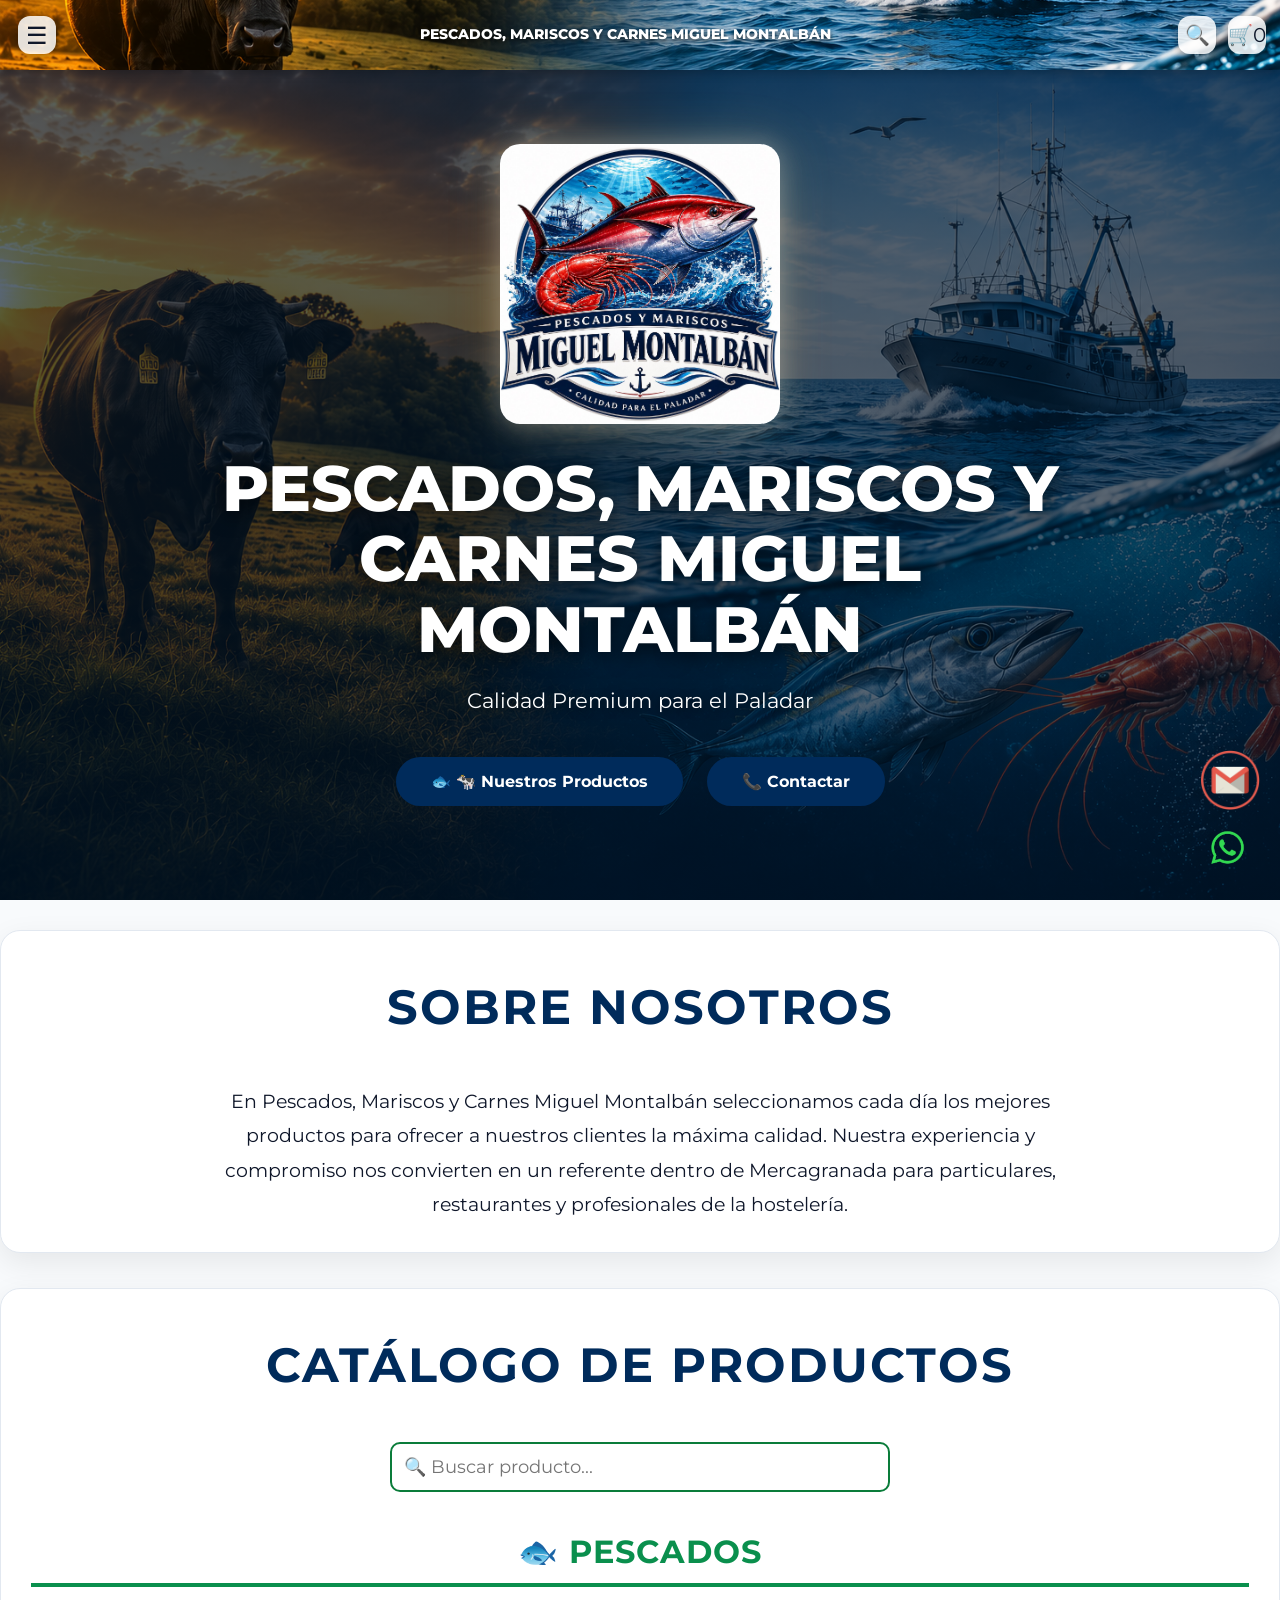
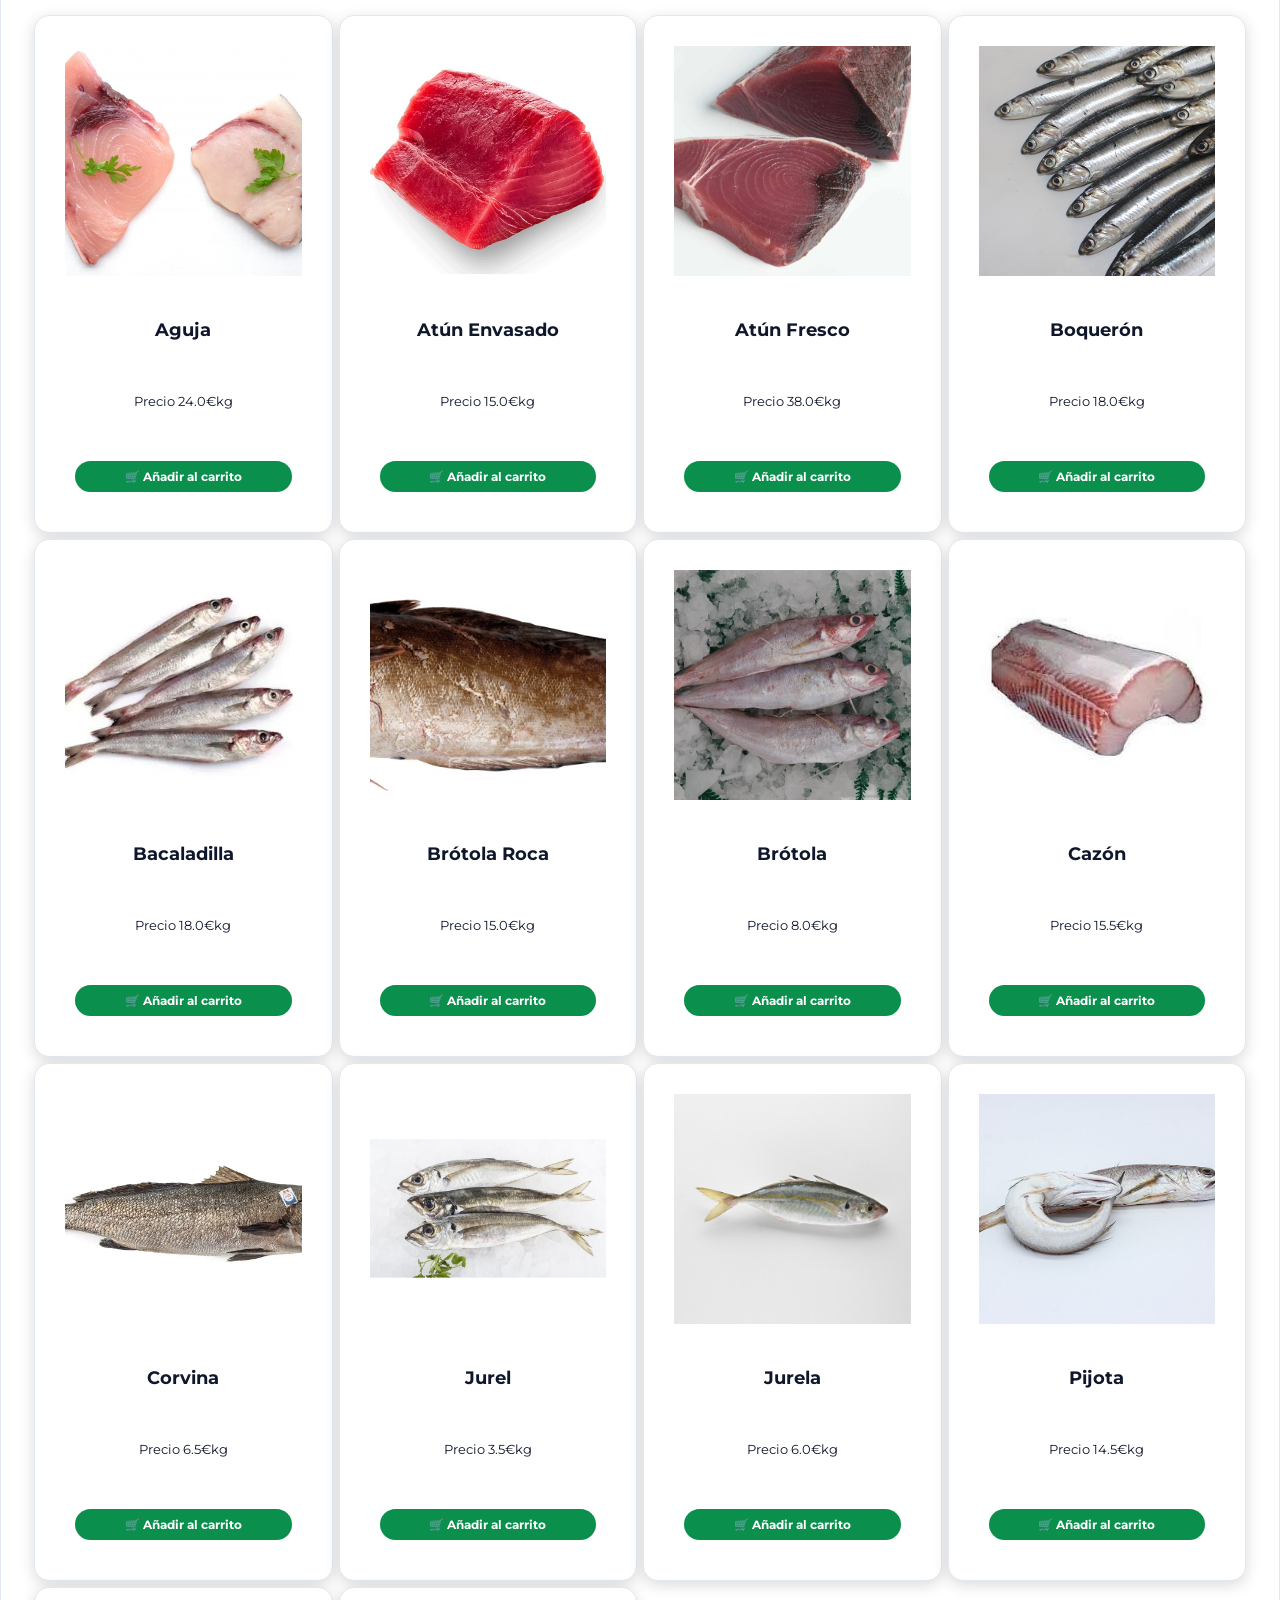
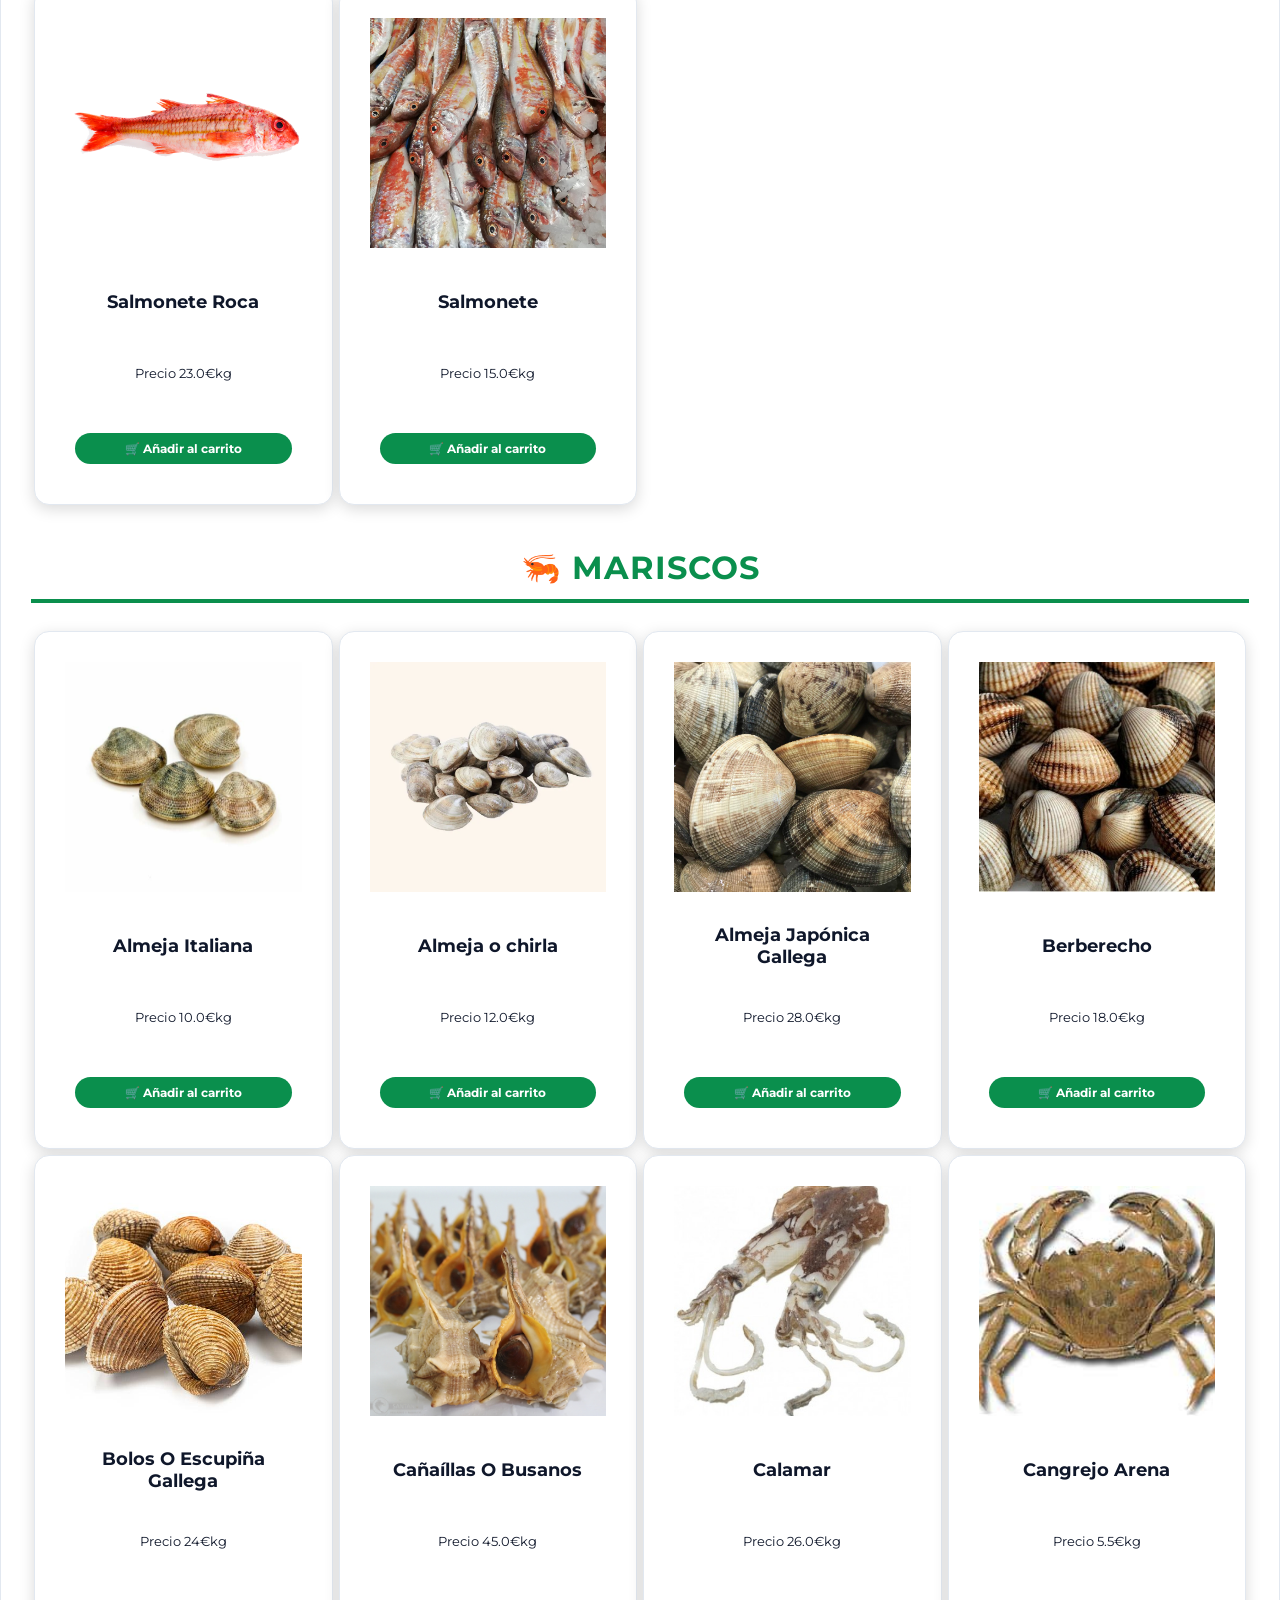
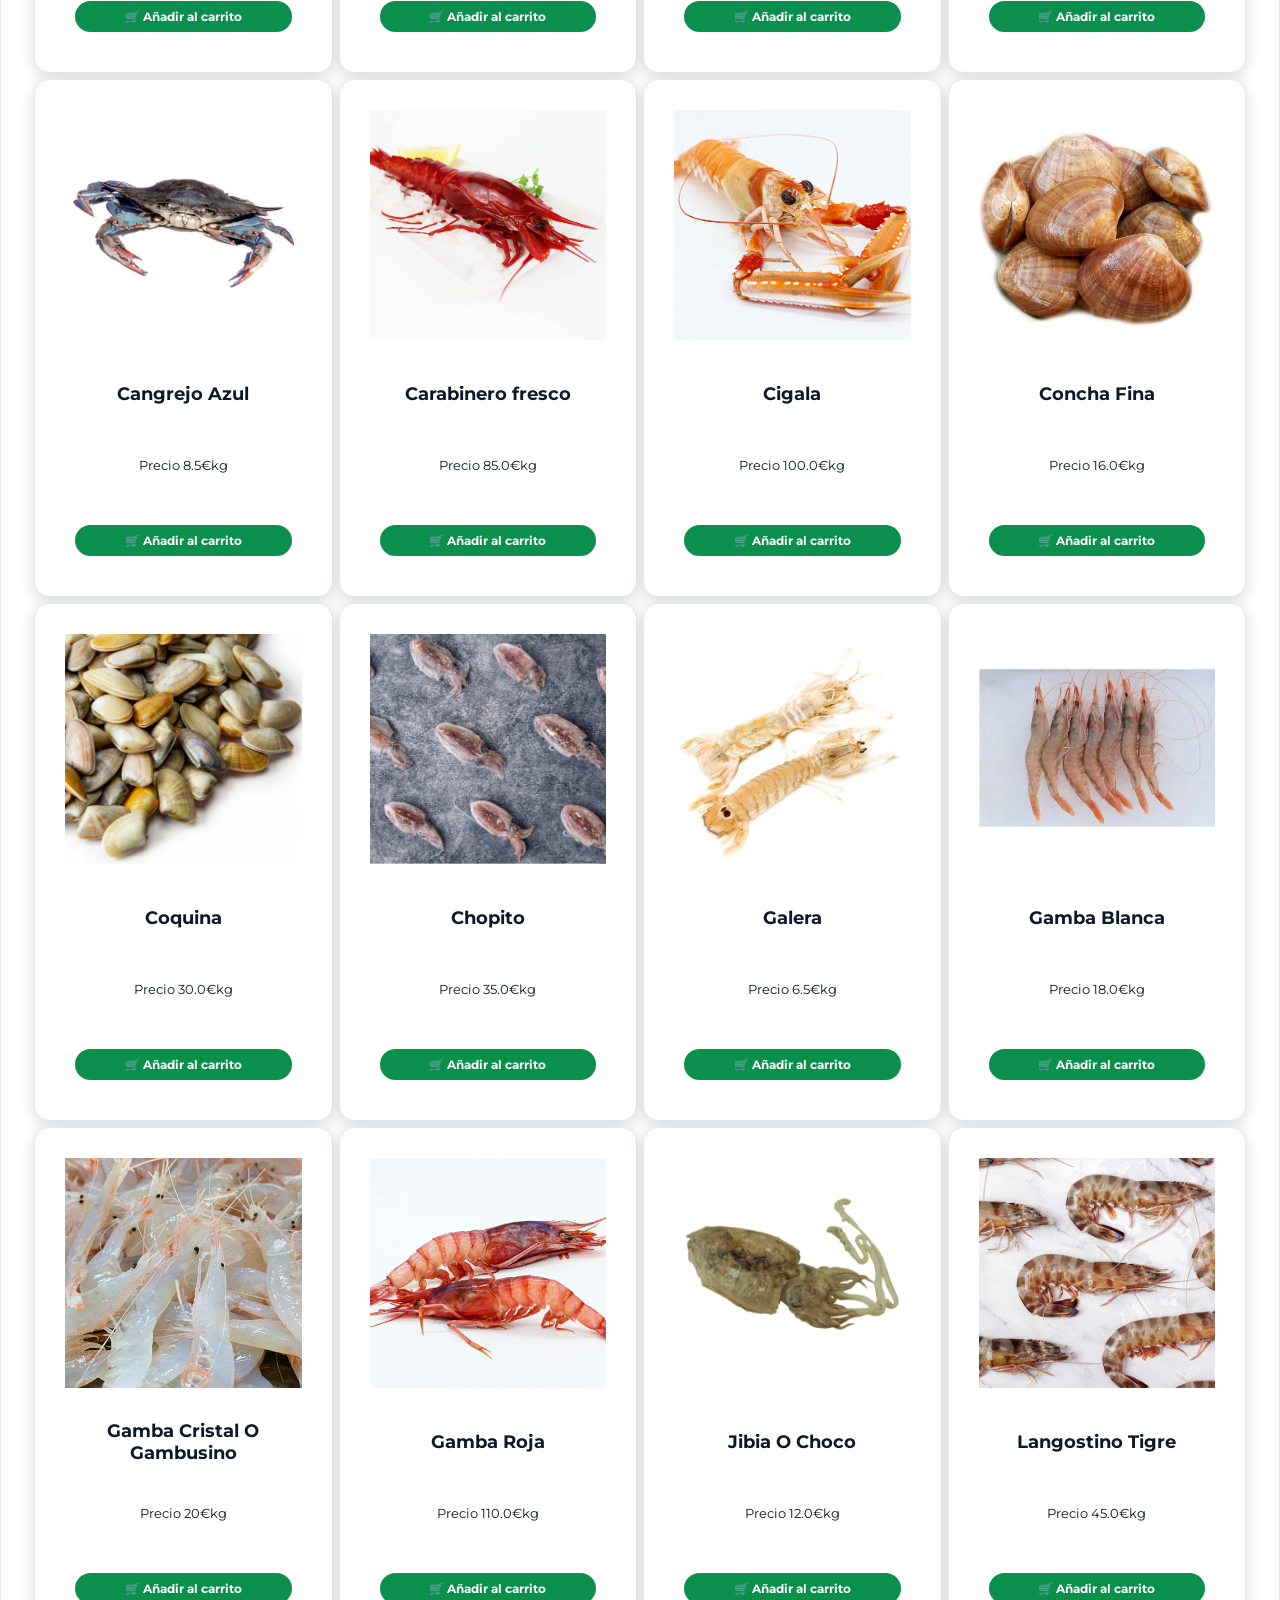
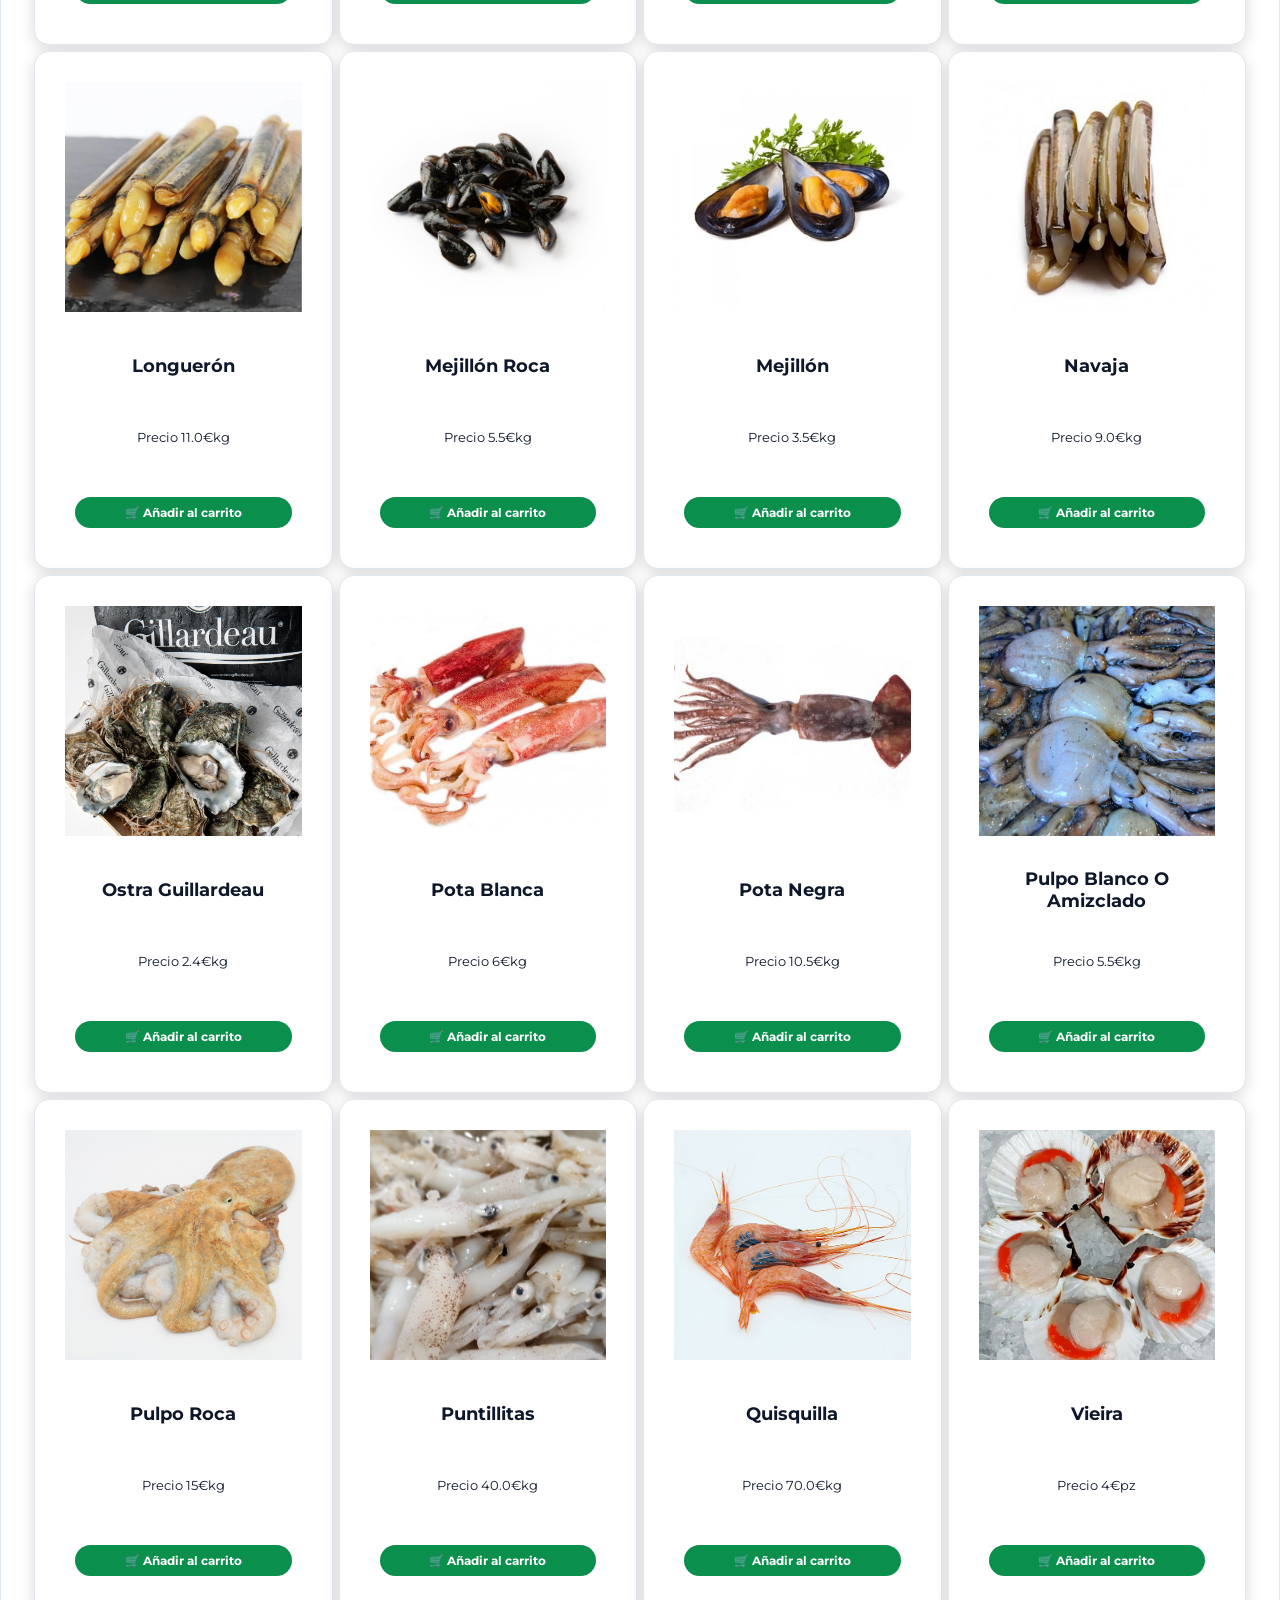
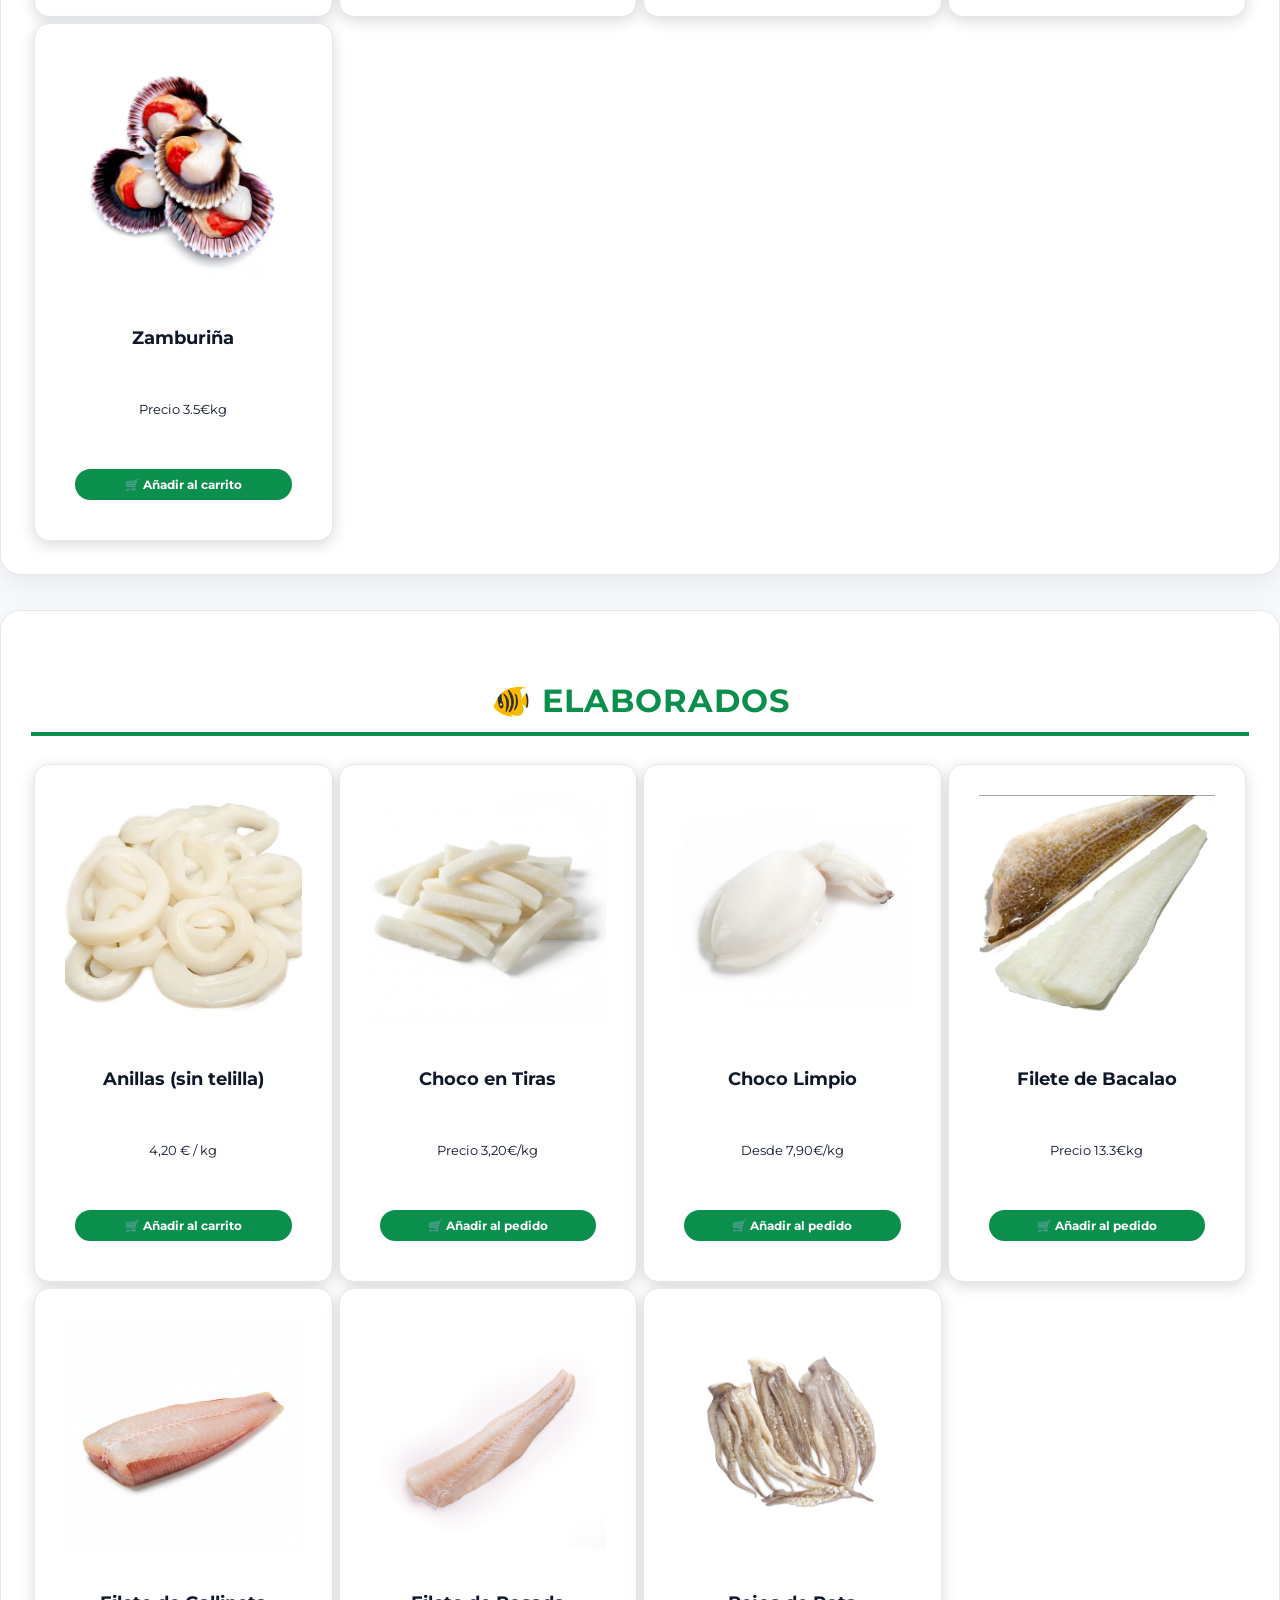
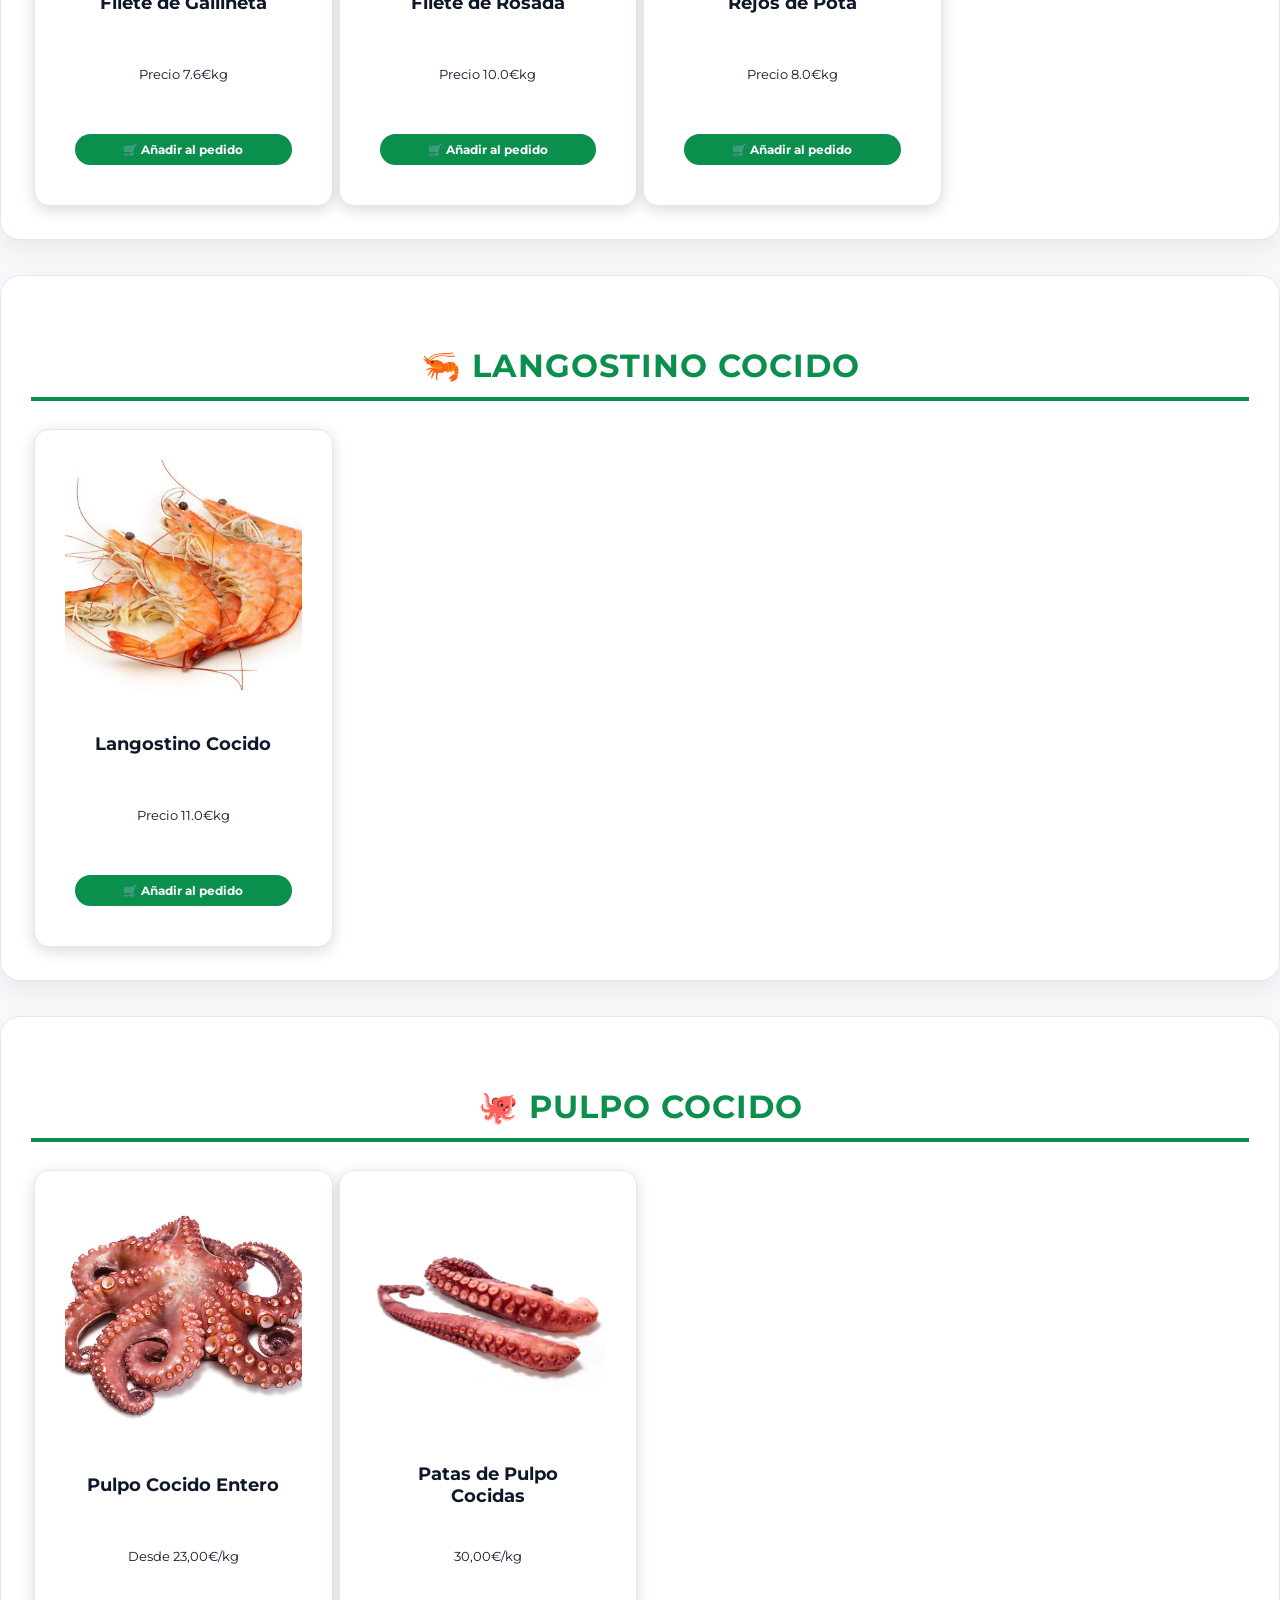
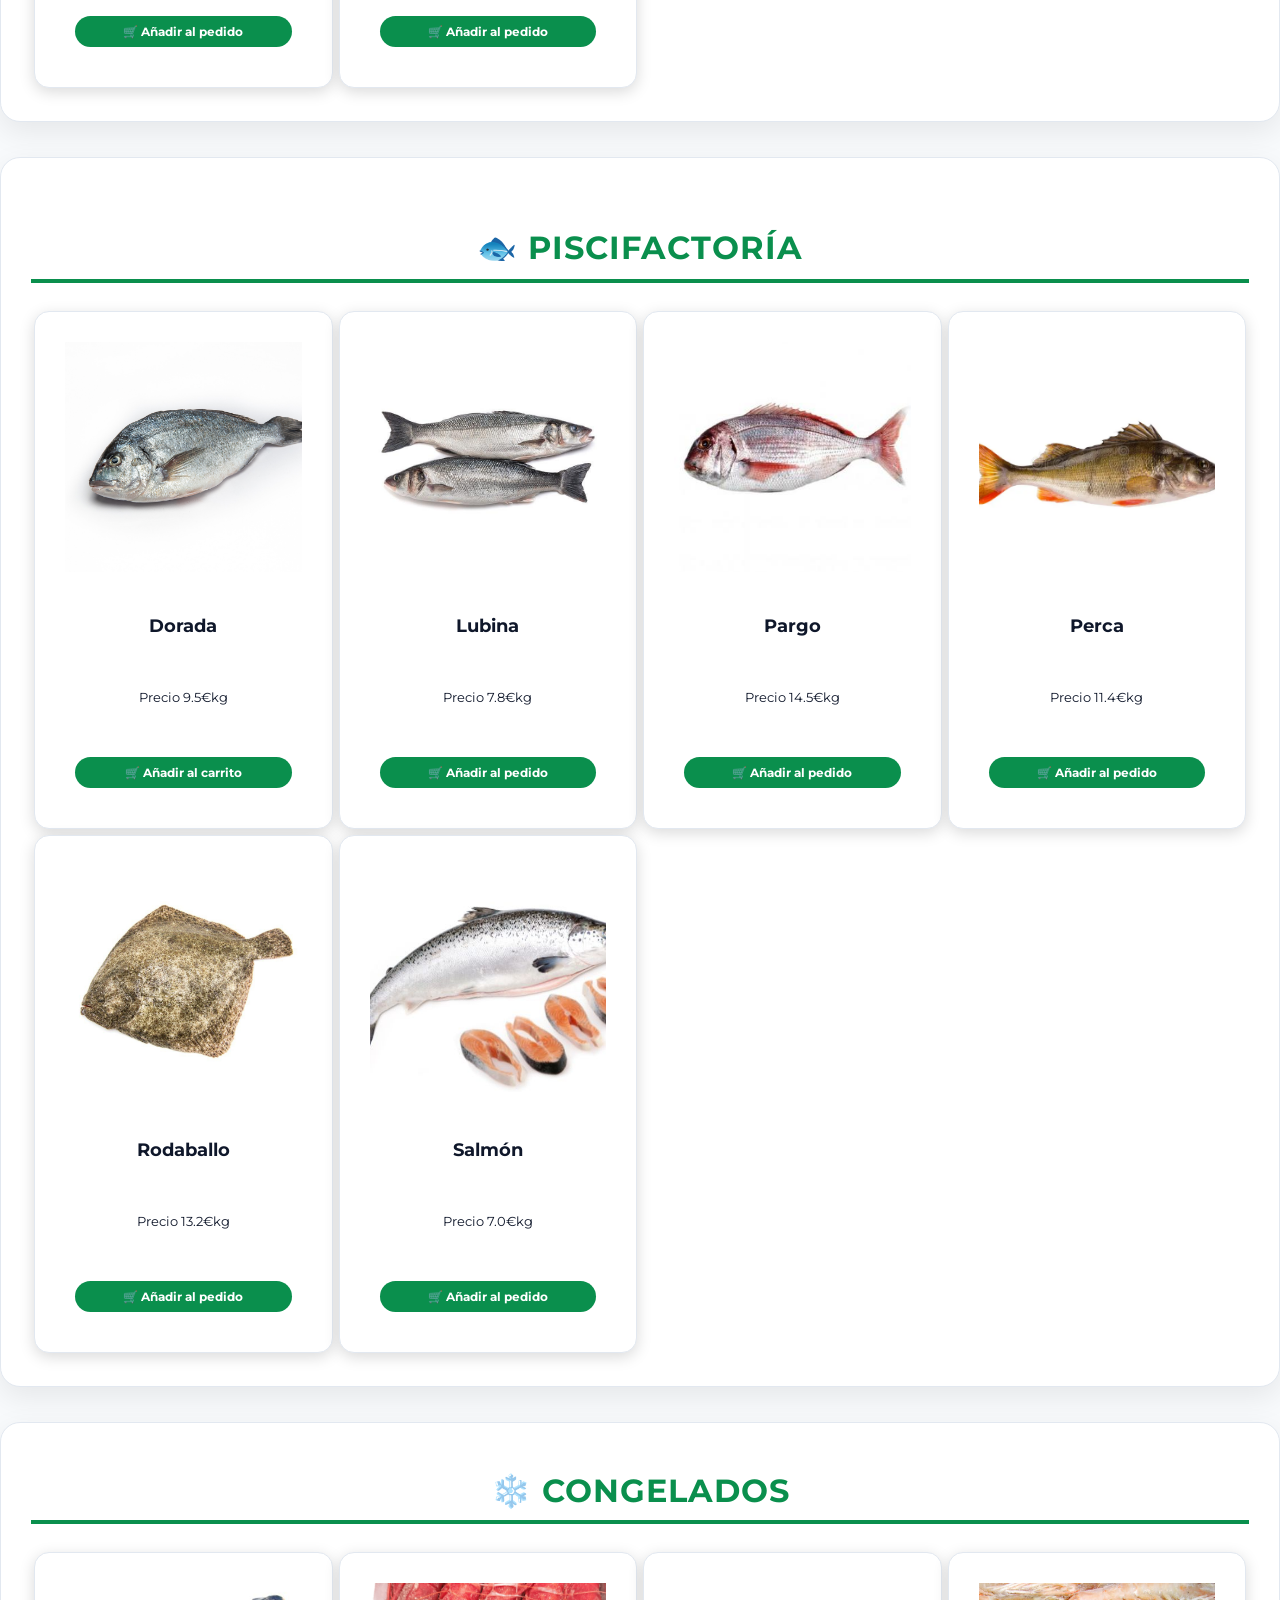
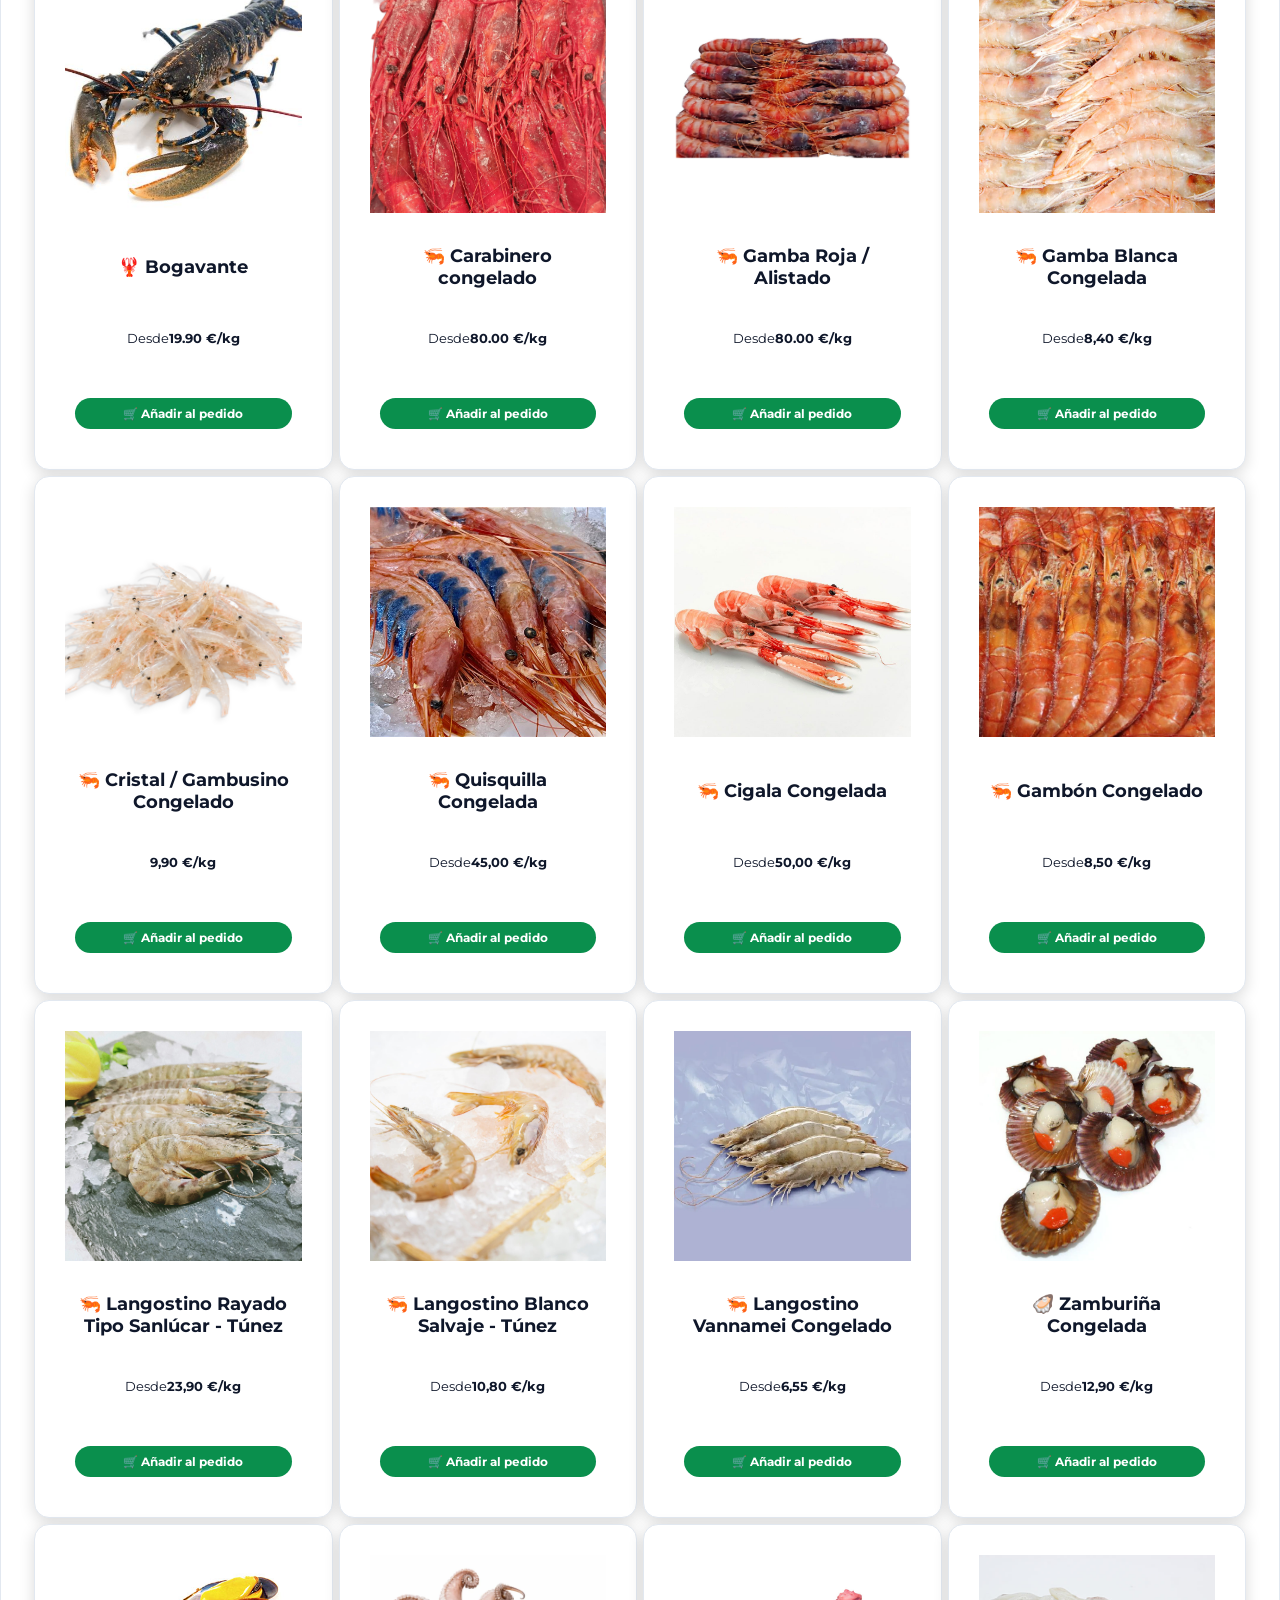
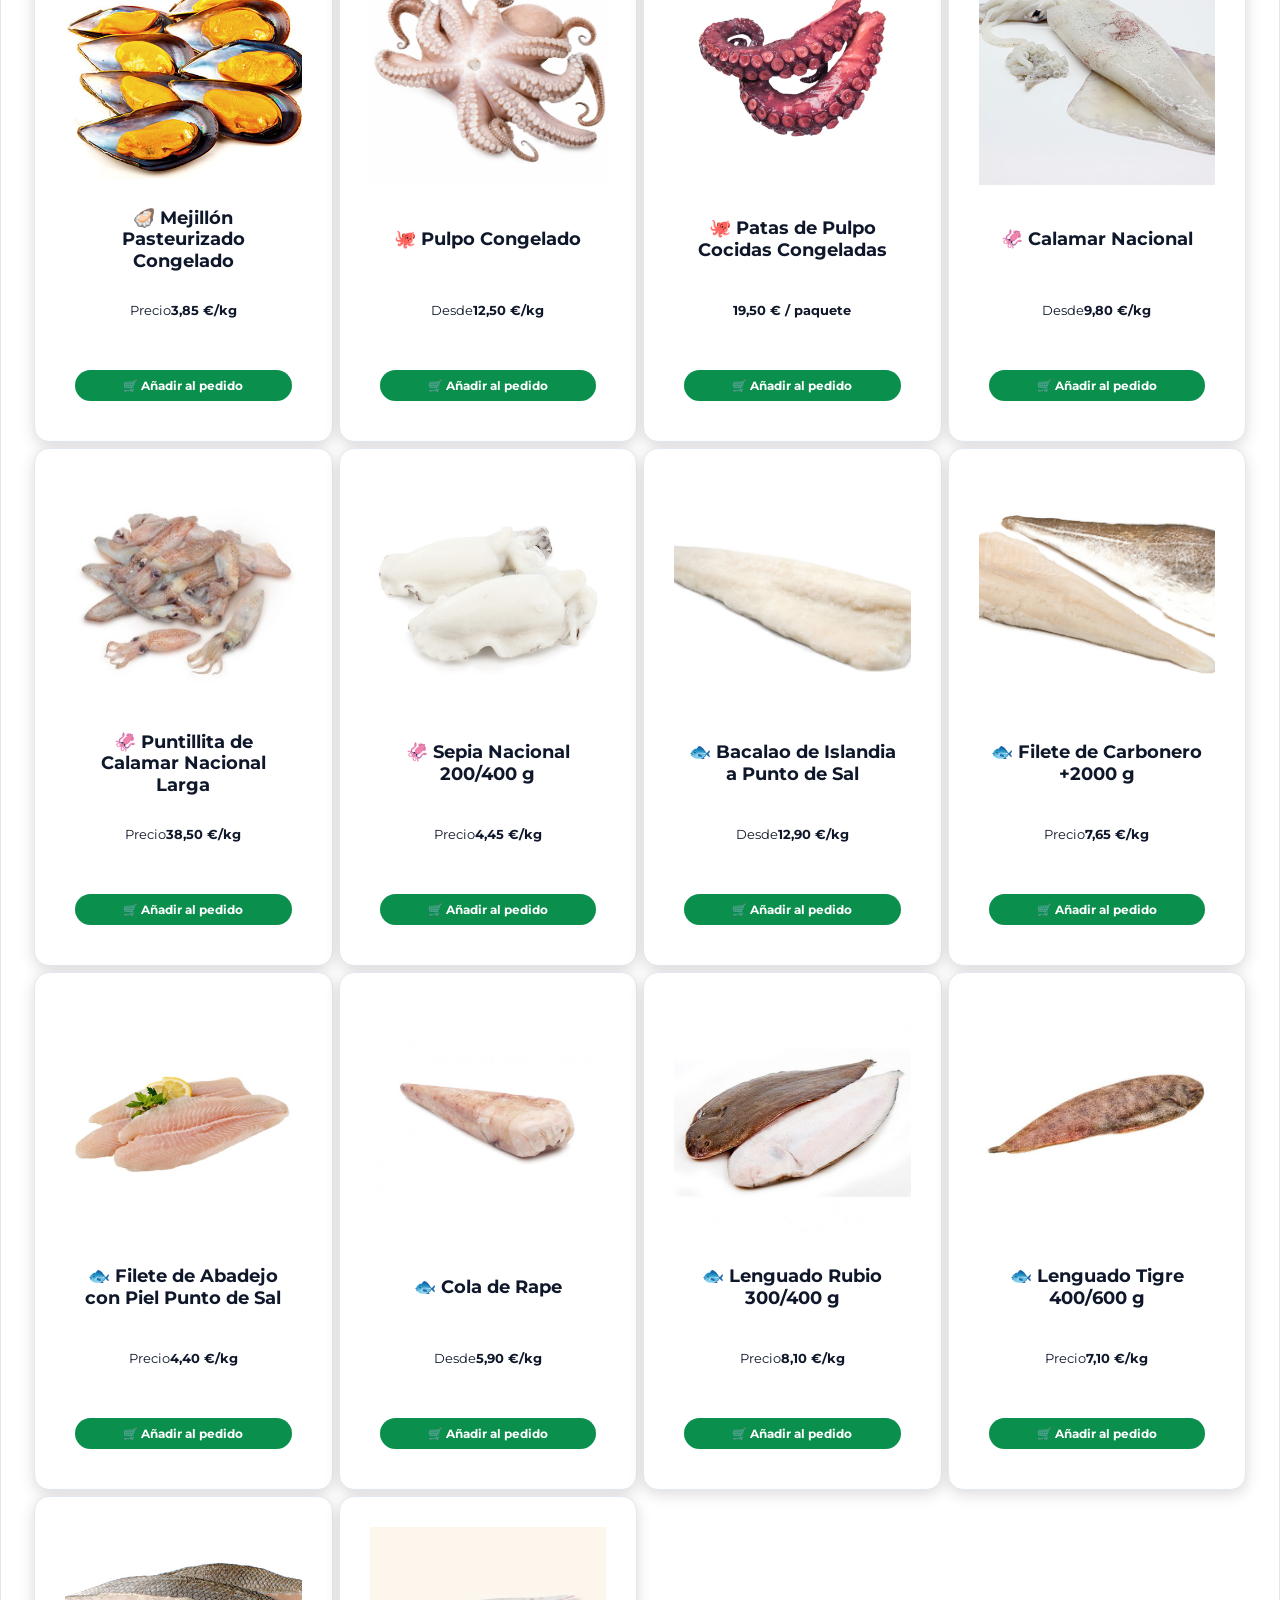
==== commit 02e4bece: "Merge branch 'main' of https://github.com/jose97tt-ctrl/mi-web2" ====
--- a/index.html
+++ b/index.html
@@ -2671,31 +2671,7 @@
 </h2>
 
 <div class="productos">
-<div class="card">
-
-<img src="imagenes/abadejo-punto-sal.jpg"
-alt="Abadejo Punto de Sal">
-
-
-<div class="card-content">
-
-<h3>Abadejo Punto de Sal</h3>
-
-<p>Precio 4.4€kg</p>
-
-
-<button
-onclick="abrirProductoAbadejoPuntoSal()"
-class="btn-producto">
-
-🛒 Añadir al pedido
-
-</button>
-
-
-</div>
-
-</div>
+
 <div class="card">
 
 <img src="imagenes/bogavante.jpg"
@@ -2740,7 +2716,535 @@
 </div>
 
 </div>
-
+<div class="card">
+
+<img src="gambarojaconge.jpg"
+alt="Gamba Roja / Alistado">
+
+<div class="card-content">
+
+<h3>🦐 Gamba Roja / Alistado</h3>
+
+<p>Desde <strong>80.00 €/kg</strong></p>
+
+<button
+onclick="abrirProductoGambaRojaCongelada()"
+class="btn-producto">
+
+🛒 Añadir al pedido
+
+</button>
+
+</div>
+
+</div>
+<div class="card">
+
+<img src="gambablancaconge.jpg"
+alt="Gamba Blanca Congelada">
+
+<div class="card-content">
+
+<h3>🦐 Gamba Blanca Congelada</h3>
+
+<p>Desde <strong>8,40 €/kg</strong></p>
+
+<button
+onclick="abrirProductoGambaBlancaCongelada()"
+class="btn-producto">
+
+🛒 Añadir al pedido
+
+</button>
+
+</div>
+
+</div>
+<div class="card">
+
+<img src="cristalgambusinoconge.jpg"
+alt="Cristal / Gambusino Congelado">
+
+<div class="card-content">
+
+<h3>🦐 Cristal / Gambusino Congelado</h3>
+
+<p><strong>9,90 €/kg</strong></p>
+
+<button
+onclick="abrirProductoCristalGambusinoCongelado()"
+class="btn-producto">
+
+🛒 Añadir al pedido
+
+</button>
+
+</div>
+
+</div>
+<div class="card">
+
+<img src="quisquillaconge.jpg"
+alt="Quisquilla Congelada">
+
+<div class="card-content">
+
+<h3>🦐 Quisquilla Congelada</h3>
+
+<p>Desde <strong>45,00 €/kg</strong></p>
+
+<button
+onclick="abrirProductoQuisquillaCongelada()"
+class="btn-producto">
+
+🛒 Añadir al pedido
+
+</button>
+
+</div>
+
+</div>
+<div class="card">
+
+<img src="cigalaconge.jpg"
+alt="Cigala Congelada">
+
+<div class="card-content">
+
+<h3>🦐 Cigala Congelada</h3>
+
+<p>Desde <strong>50,00 €/kg</strong></p>
+
+<button
+onclick="abrirProductoCigalaCongelada()"
+class="btn-producto">
+
+🛒 Añadir al pedido
+
+</button>
+
+</div>
+
+</div>
+<div class="card">
+
+<img src="gambonconge.jpg"
+alt="Gambón Congelado">
+
+<div class="card-content">
+
+<h3>🦐 Gambón Congelado</h3>
+
+<p>Desde <strong>8,50 €/kg</strong></p>
+
+<button
+onclick="abrirProductoGambonCongelado()"
+class="btn-producto">
+
+🛒 Añadir al pedido
+
+</button>
+
+</div>
+
+</div>
+<div class="card">
+
+<img src="langostinorayadoconge.jpg"
+alt="Langostino Rayado Tipo Sanlúcar - Túnez">
+
+<div class="card-content">
+
+<h3>🦐 Langostino Rayado Tipo Sanlúcar - Túnez</h3>
+
+<p>Desde <strong>23,90 €/kg</strong></p>
+
+<button
+onclick="abrirProductoLangostinoRayadoCongelado()"
+class="btn-producto">
+
+🛒 Añadir al pedido
+
+</button>
+
+</div>
+
+</div>
+<div class="card">
+
+<img src="langostinoblancoconge.jpg"
+alt="Langostino Blanco Salvaje - Túnez">
+
+<div class="card-content">
+
+<h3>🦐 Langostino Blanco Salvaje - Túnez</h3>
+
+<p>Desde <strong>10,80 €/kg</strong></p>
+
+<button
+onclick="abrirProductoLangostinoBlancoCongelado()"
+class="btn-producto">
+
+🛒 Añadir al pedido
+
+</button>
+
+</div>
+
+</div>
+<div class="card">
+
+<img src="langostinovannameiconge.jpg"
+alt="Langostino Vannamei Congelado">
+
+<div class="card-content">
+
+<h3>🦐 Langostino Vannamei Congelado</h3>
+
+<p>Desde <strong>6,55 €/kg</strong></p>
+
+<button
+onclick="abrirProductoLangostinoVannameiCongelado()"
+class="btn-producto">
+
+🛒 Añadir al pedido
+
+</button>
+
+</div>
+
+</div>
+<div class="card">
+
+<img src="zamburinacongelada.jpg"
+alt="Zamburiña Congelada">
+
+<div class="card-content">
+
+<h3>🦪 Zamburiña Congelada</h3>
+
+<p>Desde <strong>12,90 €/kg</strong></p>
+
+<button
+onclick="abrirProductoZamburinaCongelada()"
+class="btn-producto">
+
+🛒 Añadir al pedido
+
+</button>
+
+</div>
+
+</div>
+<div class="card">
+
+<img src="mejillonpasteurizadoconge.jpg"
+alt="Mejillón Pasteurizado Congelado">
+
+<div class="card-content">
+
+<h3>🦪 Mejillón Pasteurizado Congelado</h3>
+
+<p>Precio <strong>3,85 €/kg</strong></p>
+
+<button
+onclick="abrirProductoMejillonPasteurizadoCongelado()"
+class="btn-producto">
+
+🛒 Añadir al pedido
+
+</button>
+
+</div>
+
+</div>
+<div class="card">
+
+<img src="pulpocongelado.jpg"
+alt="Pulpo Congelado">
+
+<div class="card-content">
+
+<h3>🐙 Pulpo Congelado</h3>
+
+<p>Desde <strong>12,50 €/kg</strong></p>
+
+<button
+onclick="abrirProductoPulpoCongelado()"
+class="btn-producto">
+
+🛒 Añadir al pedido
+
+</button>
+
+</div>
+
+</div>
+<div class="card">
+
+<img src="pataspulpocongeladas.jpg"
+alt="Patas de Pulpo Cocidas Congeladas">
+
+<div class="card-content">
+
+<h3>🐙 Patas de Pulpo Cocidas Congeladas</h3>
+
+<p><strong>19,50 € / paquete</strong></p>
+
+<button
+onclick="abrirProductoPatasPulpoCongeladas()"
+class="btn-producto">
+
+🛒 Añadir al pedido
+
+</button>
+
+</div>
+
+</div>
+<div class="card">
+
+<img src="calamarnacionalconge.jpg"
+alt="Calamar Nacional">
+
+<div class="card-content">
+
+<h3>🦑 Calamar Nacional</h3>
+
+<p>Desde <strong>9,80 €/kg</strong></p>
+
+<button
+onclick="abrirProductoCalamarNacionalCongelado()"
+class="btn-producto">
+
+🛒 Añadir al pedido
+
+</button>
+
+</div>
+
+</div>
+<div class="card">
+
+<img src="puntillitacalamarconge.jpg"
+alt="Puntillita de Calamar Nacional Larga">
+
+<div class="card-content">
+
+<h3>🦑 Puntillita de Calamar Nacional Larga</h3>
+
+<p>Precio <strong>38,50 €/kg</strong></p>
+
+<button
+onclick="abrirProductoPuntillitaCalamarCongelada()"
+class="btn-producto">
+
+🛒 Añadir al pedido
+
+</button>
+
+</div>
+
+</div>
+<div class="card">
+
+<img src="sepianacionalconge.jpg"
+alt="Sepia Nacional 200/400 g">
+
+<div class="card-content">
+
+<h3>🦑 Sepia Nacional 200/400 g</h3>
+
+<p>Precio <strong>4,45 €/kg</strong></p>
+
+<button
+onclick="abrirProductoSepiaNacionalCongelada()"
+class="btn-producto">
+
+🛒 Añadir al pedido
+
+</button>
+
+</div>
+
+</div>
+<div class="card">
+
+<img src="bacalaoislandiaconge.jpg"
+alt="Bacalao de Islandia a Punto de Sal">
+
+<div class="card-content">
+
+<h3>🐟 Bacalao de Islandia a Punto de Sal</h3>
+
+<p>Desde <strong>12,90 €/kg</strong></p>
+
+<button
+onclick="abrirProductoBacalaoIslandiaCongelado()"
+class="btn-producto">
+
+🛒 Añadir al pedido
+
+</button>
+
+</div>
+
+</div>
+<div class="card">
+
+<img src="carboneroconge.jpg"
+alt="Filete de Carbonero">
+
+<div class="card-content">
+
+<h3>🐟 Filete de Carbonero +2000 g</h3>
+
+<p>Precio <strong>7,65 €/kg</strong></p>
+
+<button
+onclick="abrirProductoFileteCarboneroCongelado()"
+class="btn-producto">
+
+🛒 Añadir al pedido
+
+</button>
+
+</div>
+
+</div>
+<div class="card">
+
+<img src="abadejopielpuntosalconge.jpg"
+alt="Filete de Abadejo con Piel Punto de Sal">
+
+<div class="card-content">
+
+<h3>🐟 Filete de Abadejo con Piel Punto de Sal</h3>
+
+<p>Precio <strong>4,40 €/kg</strong></p>
+
+<button
+onclick="abrirProductoAbadejoPielPuntoSalCongelado()"
+class="btn-producto">
+
+🛒 Añadir al pedido
+
+</button>
+
+</div>
+
+</div>
+<div class="card">
+
+<img src="coladerapeconge.jpg"
+alt="Cola de Rape">
+
+<div class="card-content">
+
+<h3>🐟 Cola de Rape</h3>
+
+<p>Desde <strong>5,90 €/kg</strong></p>
+
+<button
+onclick="abrirProductoColaRapeCongelada()"
+class="btn-producto">
+
+🛒 Añadir al pedido
+
+</button>
+
+</div>
+
+</div>
+<div class="card">
+
+<img src="lenguadorubioconge.jpg"
+alt="Lenguado Rubio 300/400 g">
+
+<div class="card-content">
+
+<h3>🐟 Lenguado Rubio 300/400 g</h3>
+
+<p>Precio <strong>8,10 €/kg</strong></p>
+
+<button
+onclick="abrirProductoLenguadoRubioCongelado()"
+class="btn-producto">
+
+🛒 Añadir al pedido
+
+</button>
+
+</div>
+
+</div>
+<div class="card">
+
+<img src="lenguadotigreconge.jpg"
+alt="Lenguado Tigre 400/600 g">
+
+<div class="card-content">
+
+<h3>🐟 Lenguado Tigre 400/600 g</h3>
+
+<p>Precio <strong>7,10 €/kg</strong></p>
+
+<button
+onclick="abrirProductoLenguadoTigreCongelado()"
+class="btn-producto">
+
+🛒 Añadir al pedido
+
+</button>
+
+</div>
+
+</div>
+<div class="card">
+
+<img src="filetemerluzanambia.jpg"
+alt="Filete de Merluza Nambia 14 OZ">
+
+<div class="card-content">
+
+<h3>🐟 Filete de Merluza Nambia 14 OZ</h3>
+
+<p>Precio <strong>11,90 €/kg</strong></p>
+
+<button
+onclick="abrirProductoFileteMerluzaNambia()"
+class="btn-producto">
+
+🛒 Añadir al pedido
+
+</button>
+
+</div>
+
+</div>
+<div class="card">
+
+<img src="filetedecorvinaconge.jpg"
+alt="Filete de Corvina +1000 g">
+
+<div class="card-content">
+
+<h3>🐟 Filete de Corvina +1000 g</h3>
+
+<p>Precio <strong>10,80 €/kg</strong></p>
+
+<button
+onclick="abrirProductoFileteCorvinaCongelado()"
+class="btn-producto">
+
+🛒 Añadir al pedido
+
+</button>
+
+</div>
+
+</div>
+    
 </section>
 
 
@@ -8710,90 +9214,7 @@
     cerrarRejosPota();
 
 }
-function abrirProductoAbadejoPuntoSal(){
-
-    if(window.innerWidth <= 768){
-
-        window.location.href = "producto.html?producto=abadejopuntosal";
-
-    }else{
-
-        document.getElementById("modalAbadejoPuntoSal").style.display = "flex";
-
-        document.getElementById("pesoAbadejoPuntoSal").value = "1";
-        document.getElementById("pesoPersonalizadoAbadejoPuntoSal").value = "";
-
-        actualizarPrecioAbadejoPuntoSal();
-
-    }
-
-}
-
-function cerrarProductoAbadejoPuntoSal(){
-
-    document.getElementById("modalAbadejoPuntoSal").style.display = "none";
-
-}
-
-function actualizarPrecioAbadejoPuntoSal(){
-
-    let precio = 4.40;
-
-    let peso =
-    parseFloat(document.getElementById("pesoAbadejoPuntoSal").value);
-
-    let personalizado =
-    parseFloat(document.getElementById("pesoPersonalizadoAbadejoPuntoSal").value);
-
-    if(!isNaN(personalizado) && personalizado > 0){
-
-        peso = personalizado;
-
-    }
-
-    let total = precio * peso;
-
-    document.getElementById("precioAbadejoPuntoSal").innerText =
-    "Total: " + total.toFixed(2) + "€";
-
-}
-
-function agregarAbadejoPuntoSal(){
-
-    let peso =
-    parseFloat(document.getElementById("pesoAbadejoPuntoSal").value);
-
-    let personalizado =
-    parseFloat(document.getElementById("pesoPersonalizadoAbadejoPuntoSal").value);
-
-    if(!isNaN(personalizado) && personalizado > 0){
-
-        peso = personalizado;
-
-    }
-
-    let preparacion =
-    document.getElementById("preparacionAbadejoPuntoSal").value;
-
-    let precio = 4.40 * peso;
-
-    carrito.push({
-
-        nombre:"🐟 Abadejo Punto de Sal",
-        peso:peso + " kg",
-        preparacion:preparacion,
-        precio:precio
-
-    });
-
-    document.getElementById("contadorCarrito").innerText =
-    carrito.length;
-
-    actualizarCarrito();
-
-    cerrarProductoAbadejoPuntoSal();
-
-}
+
 function abrirProductoBogavante(){
 
     if(window.innerWidth <= 768){
@@ -8986,6 +9407,2098 @@
     cerrarProductoCarabinero();
 
 }
+function abrirProductoGambaRojaCongelada(){
+
+    if(window.innerWidth <= 768){
+
+        window.location.href = "producto.html?producto=gambarojacongelada";
+
+    }else{
+
+        document.getElementById("modalGambaRojaCongelada").style.display="flex";
+
+        document.getElementById("pesoGambaRojaCongelada").value="1";
+        document.getElementById("pesoPersonalizadoGambaRojaCongelada").value="";
+
+        actualizarPrecioGambaRojaCongelada();
+
+    }
+
+}
+
+function cerrarProductoGambaRojaCongelada(){
+
+    document.getElementById("modalGambaRojaCongelada").style.display="none";
+
+}
+
+function actualizarPrecioGambaRojaCongelada(){
+
+    let precio =
+    parseFloat(document.getElementById("tipoGambaRojaCongelada").value);
+
+    let peso =
+    parseFloat(document.getElementById("pesoGambaRojaCongelada").value);
+
+    let personalizado =
+    parseFloat(document.getElementById("pesoPersonalizadoGambaRojaCongelada").value);
+
+    if(!isNaN(personalizado) && personalizado > 0){
+
+        peso = personalizado;
+
+    }
+
+    let total = precio * peso;
+
+    document.getElementById("precioGambaRojaCongelada").innerHTML =
+    "Total: " + total.toFixed(2) + "€";
+
+}
+
+function agregarGambaRojaCongelada(){
+
+    let peso =
+    parseFloat(document.getElementById("pesoGambaRojaCongelada").value);
+
+    let personalizado =
+    parseFloat(document.getElementById("pesoPersonalizadoGambaRojaCongelada").value);
+
+    if(!isNaN(personalizado) && personalizado > 0){
+
+        peso = personalizado;
+
+    }
+
+    let preparacion =
+    document.getElementById("preparacionGambaRojaCongelada").value;
+
+    let selector =
+    document.getElementById("tipoGambaRojaCongelada");
+
+    let nombreProducto =
+    "🦐 Gamba Roja / Alistado - " +
+    selector.options[selector.selectedIndex].text;
+
+    let precio =
+    parseFloat(selector.value) * peso;
+
+    carrito.push({
+
+        nombre:nombreProducto,
+        peso:peso + " kg",
+        preparacion:preparacion,
+        precio:precio
+
+    });
+
+    document.getElementById("contadorCarrito").innerText =
+    carrito.length;
+
+    actualizarCarrito();
+
+    cerrarProductoGambaRojaCongelada();
+
+}
+function abrirProductoGambaBlancaCongelada(){
+
+    if(window.innerWidth <= 768){
+
+        window.location.href = "producto.html?producto=gambablancacongelada";
+
+    }else{
+
+        document.getElementById("modalGambaBlancaCongelada").style.display="flex";
+
+        document.getElementById("pesoGambaBlancaCongelada").value="1";
+        document.getElementById("pesoPersonalizadoGambaBlancaCongelada").value="";
+
+        actualizarPrecioGambaBlancaCongelada();
+
+    }
+
+}
+
+function cerrarProductoGambaBlancaCongelada(){
+
+    document.getElementById("modalGambaBlancaCongelada").style.display="none";
+
+}
+
+function actualizarPrecioGambaBlancaCongelada(){
+
+    let precio =
+    parseFloat(document.getElementById("tipoGambaBlancaCongelada").value);
+
+    let peso =
+    parseFloat(document.getElementById("pesoGambaBlancaCongelada").value);
+
+    let personalizado =
+    parseFloat(document.getElementById("pesoPersonalizadoGambaBlancaCongelada").value);
+
+    if(!isNaN(personalizado) && personalizado > 0){
+
+        peso = personalizado;
+
+    }
+
+    let total = precio * peso;
+
+    document.getElementById("precioGambaBlancaCongelada").innerHTML =
+    "Total: " + total.toFixed(2) + "€";
+
+}
+
+function agregarGambaBlancaCongelada(){
+
+    let peso =
+    parseFloat(document.getElementById("pesoGambaBlancaCongelada").value);
+
+    let personalizado =
+    parseFloat(document.getElementById("pesoPersonalizadoGambaBlancaCongelada").value);
+
+    if(!isNaN(personalizado) && personalizado > 0){
+
+        peso = personalizado;
+
+    }
+
+    let preparacion =
+    document.getElementById("preparacionGambaBlancaCongelada").value;
+
+    let selector =
+    document.getElementById("tipoGambaBlancaCongelada");
+
+    let nombreProducto =
+    "🦐 Gamba Blanca Congelada - " +
+    selector.options[selector.selectedIndex].text;
+
+    let precio =
+    parseFloat(selector.value) * peso;
+
+    carrito.push({
+
+        nombre:nombreProducto,
+        peso:peso + " kg",
+        preparacion:preparacion,
+        precio:precio
+
+    });
+
+    document.getElementById("contadorCarrito").innerText =
+    carrito.length;
+
+    actualizarCarrito();
+
+    cerrarProductoGambaBlancaCongelada();
+
+}
+function abrirProductoCristalGambusinoCongelado(){
+
+    if(window.innerWidth <= 768){
+
+        window.location.href = "producto.html?producto=cristalgambusinocongelado";
+
+    }else{
+
+        document.getElementById("modalCristalGambusinoCongelado").style.display="flex";
+
+        document.getElementById("pesoCristalGambusinoCongelado").value="1";
+        document.getElementById("pesoPersonalizadoCristalGambusinoCongelado").value="";
+
+        actualizarPrecioCristalGambusinoCongelado();
+
+    }
+
+}
+
+function cerrarProductoCristalGambusinoCongelado(){
+
+    document.getElementById("modalCristalGambusinoCongelado").style.display="none";
+
+}
+
+function actualizarPrecioCristalGambusinoCongelado(){
+
+    let precio = 9.90;
+
+    let peso =
+    parseFloat(document.getElementById("pesoCristalGambusinoCongelado").value);
+
+    let personalizado =
+    parseFloat(document.getElementById("pesoPersonalizadoCristalGambusinoCongelado").value);
+
+    if(!isNaN(personalizado) && personalizado > 0){
+
+        peso = personalizado;
+
+    }
+
+    let total = precio * peso;
+
+    document.getElementById("precioCristalGambusinoCongelado").innerHTML =
+    "Total: " + total.toFixed(2) + "€";
+
+}
+
+function agregarCristalGambusinoCongelado(){
+
+    let peso =
+    parseFloat(document.getElementById("pesoCristalGambusinoCongelado").value);
+
+    let personalizado =
+    parseFloat(document.getElementById("pesoPersonalizadoCristalGambusinoCongelado").value);
+
+    if(!isNaN(personalizado) && personalizado > 0){
+
+        peso = personalizado;
+
+    }
+
+    let nombreProducto =
+    "🦐 Cristal / Gambusino Congelado";
+
+    let precio =
+    9.90 * peso;
+
+    carrito.push({
+
+        nombre:nombreProducto,
+        peso:peso + " kg",
+        precio:precio
+
+    });
+
+    document.getElementById("contadorCarrito").innerText =
+    carrito.length;
+
+    actualizarCarrito();
+
+    cerrarProductoCristalGambusinoCongelado();
+
+}
+function abrirProductoQuisquillaCongelada(){
+
+    if(window.innerWidth <= 768){
+
+        window.location.href = "producto.html?producto=quisquillacongeleada";
+
+    }else{
+
+        document.getElementById("modalQuisquillaCongelada").style.display="flex";
+
+        document.getElementById("pesoQuisquillaCongelada").value="1";
+        document.getElementById("pesoPersonalizadoQuisquillaCongelada").value="";
+
+        actualizarPrecioQuisquillaCongelada();
+
+    }
+
+}
+
+function cerrarProductoQuisquillaCongelada(){
+
+    document.getElementById("modalQuisquillaCongelada").style.display="none";
+
+}
+
+function actualizarPrecioQuisquillaCongelada(){
+
+    let precio =
+    parseFloat(document.getElementById("tipoQuisquillaCongelada").value);
+
+    let peso =
+    parseFloat(document.getElementById("pesoQuisquillaCongelada").value);
+
+    let personalizado =
+    parseFloat(document.getElementById("pesoPersonalizadoQuisquillaCongelada").value);
+
+    if(!isNaN(personalizado) && personalizado > 0){
+
+        peso = personalizado;
+
+    }
+
+    let total = precio * peso;
+
+    document.getElementById("precioQuisquillaCongelada").innerHTML =
+    "Total: " + total.toFixed(2) + "€";
+
+}
+
+function agregarQuisquillaCongelada(){
+
+    let peso =
+    parseFloat(document.getElementById("pesoQuisquillaCongelada").value);
+
+    let personalizado =
+    parseFloat(document.getElementById("pesoPersonalizadoQuisquillaCongelada").value);
+
+    if(!isNaN(personalizado) && personalizado > 0){
+
+        peso = personalizado;
+
+    }
+
+    let selector =
+    document.getElementById("tipoQuisquillaCongelada");
+
+    let nombreProducto =
+    "🦐 Quisquilla Congelada - " +
+    selector.options[selector.selectedIndex].text;
+
+    let precio =
+    parseFloat(selector.value) * peso;
+
+    carrito.push({
+
+        nombre:nombreProducto,
+        peso:peso + " kg",
+        precio:precio
+
+    });
+
+    document.getElementById("contadorCarrito").innerText =
+    carrito.length;
+
+    actualizarCarrito();
+
+    cerrarProductoQuisquillaCongelada();
+
+}
+function abrirProductoCigalaCongelada(){
+
+    if(window.innerWidth <= 768){
+
+        window.location.href = "producto.html?producto=cigalacongelada";
+
+    }else{
+
+        document.getElementById("modalCigalaCongelada").style.display="flex";
+
+        document.getElementById("pesoCigalaCongelada").value="1";
+        document.getElementById("pesoPersonalizadoCigalaCongelada").value="";
+
+        actualizarPrecioCigalaCongelada();
+
+    }
+
+}
+
+function cerrarProductoCigalaCongelada(){
+
+    document.getElementById("modalCigalaCongelada").style.display="none";
+
+}
+
+function actualizarPrecioCigalaCongelada(){
+
+    let precio =
+    parseFloat(document.getElementById("tipoCigalaCongelada").value);
+
+    let peso =
+    parseFloat(document.getElementById("pesoCigalaCongelada").value);
+
+    let personalizado =
+    parseFloat(document.getElementById("pesoPersonalizadoCigalaCongelada").value);
+
+    if(!isNaN(personalizado) && personalizado > 0){
+
+        peso = personalizado;
+
+    }
+
+    let total = precio * peso;
+
+    document.getElementById("precioCigalaCongelada").innerHTML =
+    "Total: " + total.toFixed(2) + "€";
+
+}
+
+function agregarCigalaCongelada(){
+
+    let peso =
+    parseFloat(document.getElementById("pesoCigalaCongelada").value);
+
+    let personalizado =
+    parseFloat(document.getElementById("pesoPersonalizadoCigalaCongelada").value);
+
+    if(!isNaN(personalizado) && personalizado > 0){
+
+        peso = personalizado;
+
+    }
+
+    let selector =
+    document.getElementById("tipoCigalaCongelada");
+
+    let nombreProducto =
+    "🦐 Cigala Congelada - " +
+    selector.options[selector.selectedIndex].text;
+
+    let precio =
+    parseFloat(selector.value) * peso;
+
+    carrito.push({
+
+        nombre:nombreProducto,
+        peso:peso + " kg",
+        precio:precio
+
+    });
+
+    document.getElementById("contadorCarrito").innerText =
+    carrito.length;
+
+    actualizarCarrito();
+
+    cerrarProductoCigalaCongelada();
+
+}
+function abrirProductoGambonCongelado(){
+
+    if(window.innerWidth <= 768){
+
+        window.location.href = "producto.html?producto=gamboncongelado";
+
+    }else{
+
+        document.getElementById("modalGambonCongelado").style.display="flex";
+
+        document.getElementById("pesoGambonCongelado").value="1";
+        document.getElementById("pesoPersonalizadoGambonCongelado").value="";
+
+        actualizarPrecioGambonCongelado();
+
+    }
+
+}
+
+function cerrarProductoGambonCongelado(){
+
+    document.getElementById("modalGambonCongelado").style.display="none";
+
+}
+
+function actualizarPrecioGambonCongelado(){
+
+    let precio =
+    parseFloat(document.getElementById("tipoGambonCongelado").value);
+
+    let peso =
+    parseFloat(document.getElementById("pesoGambonCongelado").value);
+
+    let personalizado =
+    parseFloat(document.getElementById("pesoPersonalizadoGambonCongelado").value);
+
+    if(!isNaN(personalizado) && personalizado > 0){
+
+        peso = personalizado;
+
+    }
+
+    let total = precio * peso;
+
+    document.getElementById("precioGambonCongelado").innerHTML =
+    "Total: " + total.toFixed(2) + "€";
+
+}
+
+function agregarGambonCongelado(){
+
+    let peso =
+    parseFloat(document.getElementById("pesoGambonCongelado").value);
+
+    let personalizado =
+    parseFloat(document.getElementById("pesoPersonalizadoGambonCongelado").value);
+
+    if(!isNaN(personalizado) && personalizado > 0){
+
+        peso = personalizado;
+
+    }
+
+    let selector =
+    document.getElementById("tipoGambonCongelado");
+
+    let nombreProducto =
+    "🦐 Gambón Congelado - " +
+    selector.options[selector.selectedIndex].text;
+
+    let precio =
+    parseFloat(selector.value) * peso;
+
+    carrito.push({
+
+        nombre:nombreProducto,
+        peso:peso + " kg",
+        precio:precio
+
+    });
+
+    document.getElementById("contadorCarrito").innerText =
+    carrito.length;
+
+    actualizarCarrito();
+
+    cerrarProductoGambonCongelado();
+
+}
+function abrirProductoLangostinoRayadoCongelado(){
+
+    if(window.innerWidth <= 768){
+
+        window.location.href = "producto.html?producto=langostinorayadocongelado";
+
+    }else{
+
+        document.getElementById("modalLangostinoRayadoCongelado").style.display="flex";
+
+        document.getElementById("pesoLangostinoRayadoCongelado").value="1";
+        document.getElementById("pesoPersonalizadoLangostinoRayadoCongelado").value="";
+
+        actualizarPrecioLangostinoRayadoCongelado();
+
+    }
+
+}
+
+function cerrarProductoLangostinoRayadoCongelado(){
+
+    document.getElementById("modalLangostinoRayadoCongelado").style.display="none";
+
+}
+
+function actualizarPrecioLangostinoRayadoCongelado(){
+
+    let precio =
+    parseFloat(document.getElementById("tipoLangostinoRayadoCongelado").value);
+
+    let peso =
+    parseFloat(document.getElementById("pesoLangostinoRayadoCongelado").value);
+
+    let personalizado =
+    parseFloat(document.getElementById("pesoPersonalizadoLangostinoRayadoCongelado").value);
+
+    if(!isNaN(personalizado) && personalizado > 0){
+
+        peso = personalizado;
+
+    }
+
+    let total = precio * peso;
+
+    document.getElementById("precioLangostinoRayadoCongelado").innerHTML =
+    "Total: " + total.toFixed(2) + "€";
+
+}
+
+function agregarLangostinoRayadoCongelado(){
+
+    let peso =
+    parseFloat(document.getElementById("pesoLangostinoRayadoCongelado").value);
+
+    let personalizado =
+    parseFloat(document.getElementById("pesoPersonalizadoLangostinoRayadoCongelado").value);
+
+    if(!isNaN(personalizado) && personalizado > 0){
+
+        peso = personalizado;
+
+    }
+
+    let selector =
+    document.getElementById("tipoLangostinoRayadoCongelado");
+
+    let nombreProducto =
+    "🦐 Langostino Rayado Tipo Sanlúcar - Túnez - " +
+    selector.options[selector.selectedIndex].text;
+
+    let precio =
+    parseFloat(selector.value) * peso;
+
+    carrito.push({
+
+        nombre:nombreProducto,
+        peso:peso + " kg",
+        precio:precio
+
+    });
+
+    document.getElementById("contadorCarrito").innerText =
+    carrito.length;
+
+    actualizarCarrito();
+
+    cerrarProductoLangostinoRayadoCongelado();
+
+}
+function abrirProductoLangostinoBlancoCongelado(){
+
+    if(window.innerWidth <= 768){
+
+        window.location.href = "producto.html?producto=langostinoblancocongelado";
+
+    }else{
+
+        document.getElementById("modalLangostinoBlancoCongelado").style.display="flex";
+
+        document.getElementById("pesoLangostinoBlancoCongelado").value="1";
+        document.getElementById("pesoPersonalizadoLangostinoBlancoCongelado").value="";
+
+        actualizarPrecioLangostinoBlancoCongelado();
+
+    }
+
+}
+
+function cerrarProductoLangostinoBlancoCongelado(){
+
+    document.getElementById("modalLangostinoBlancoCongelado").style.display="none";
+
+}
+
+function actualizarPrecioLangostinoBlancoCongelado(){
+
+    let precio =
+    parseFloat(document.getElementById("tipoLangostinoBlancoCongelado").value);
+
+    let peso =
+    parseFloat(document.getElementById("pesoLangostinoBlancoCongelado").value);
+
+    let personalizado =
+    parseFloat(document.getElementById("pesoPersonalizadoLangostinoBlancoCongelado").value);
+
+    if(!isNaN(personalizado) && personalizado > 0){
+
+        peso = personalizado;
+
+    }
+
+    let total = precio * peso;
+
+    document.getElementById("precioLangostinoBlancoCongelado").innerHTML =
+    "Total: " + total.toFixed(2) + "€";
+
+}
+
+function agregarLangostinoBlancoCongelado(){
+
+    let peso =
+    parseFloat(document.getElementById("pesoLangostinoBlancoCongelado").value);
+
+    let personalizado =
+    parseFloat(document.getElementById("pesoPersonalizadoLangostinoBlancoCongelado").value);
+
+    if(!isNaN(personalizado) && personalizado > 0){
+
+        peso = personalizado;
+
+    }
+
+    let selector =
+    document.getElementById("tipoLangostinoBlancoCongelado");
+
+    let nombreProducto =
+    "🦐 Langostino Blanco Salvaje - Túnez - " +
+    selector.options[selector.selectedIndex].text;
+
+    let precio =
+    parseFloat(selector.value) * peso;
+
+    carrito.push({
+
+        nombre:nombreProducto,
+        peso:peso + " kg",
+        precio:precio
+
+    });
+
+    document.getElementById("contadorCarrito").innerText =
+    carrito.length;
+
+    actualizarCarrito();
+
+    cerrarProductoLangostinoBlancoCongelado();
+
+}
+function abrirProductoLangostinoVannameiCongelado(){
+
+    if(window.innerWidth <= 768){
+
+        window.location.href = "producto.html?producto=langostinovannameicongelado";
+
+    }else{
+
+        document.getElementById("modalLangostinoVannameiCongelado").style.display="flex";
+
+        document.getElementById("pesoLangostinoVannameiCongelado").value="1";
+        document.getElementById("pesoPersonalizadoLangostinoVannameiCongelado").value="";
+
+        actualizarPrecioLangostinoVannameiCongelado();
+
+    }
+
+}
+
+function cerrarProductoLangostinoVannameiCongelado(){
+
+    document.getElementById("modalLangostinoVannameiCongelado").style.display="none";
+
+}
+
+function actualizarPrecioLangostinoVannameiCongelado(){
+
+    let precio =
+    parseFloat(document.getElementById("tipoLangostinoVannameiCongelado").value);
+
+    let peso =
+    parseFloat(document.getElementById("pesoLangostinoVannameiCongelado").value);
+
+    let personalizado =
+    parseFloat(document.getElementById("pesoPersonalizadoLangostinoVannameiCongelado").value);
+
+    if(!isNaN(personalizado) && personalizado > 0){
+
+        peso = personalizado;
+
+    }
+
+    let total = precio * peso;
+
+    document.getElementById("precioLangostinoVannameiCongelado").innerHTML =
+    "Total: " + total.toFixed(2) + "€";
+
+}
+
+function agregarLangostinoVannameiCongelado(){
+
+    let peso =
+    parseFloat(document.getElementById("pesoLangostinoVannameiCongelado").value);
+
+    let personalizado =
+    parseFloat(document.getElementById("pesoPersonalizadoLangostinoVannameiCongelado").value);
+
+    if(!isNaN(personalizado) && personalizado > 0){
+
+        peso = personalizado;
+
+    }
+
+    let selector =
+    document.getElementById("tipoLangostinoVannameiCongelado");
+
+    let nombreProducto =
+    "🦐 Langostino Vannamei Congelado - " +
+    selector.options[selector.selectedIndex].text;
+
+    let precio =
+    parseFloat(selector.value) * peso;
+
+    carrito.push({
+
+        nombre:nombreProducto,
+        peso:peso + " kg",
+        precio:precio
+
+    });
+
+    document.getElementById("contadorCarrito").innerText =
+    carrito.length;
+
+    actualizarCarrito();
+
+    cerrarProductoLangostinoVannameiCongelado();
+
+}
+function abrirProductoZamburinaCongelada(){
+
+    if(window.innerWidth <= 768){
+
+        window.location.href = "producto.html?producto=zamburinacongelada";
+
+    }else{
+
+        document.getElementById("modalZamburinaCongelada").style.display="flex";
+
+        document.getElementById("pesoZamburinaCongelada").value="1";
+        document.getElementById("pesoPersonalizadoZamburinaCongelada").value="";
+
+        actualizarPrecioZamburinaCongelada();
+
+    }
+
+}
+
+function cerrarProductoZamburinaCongelada(){
+
+    document.getElementById("modalZamburinaCongelada").style.display="none";
+
+}
+
+function actualizarPrecioZamburinaCongelada(){
+
+    let precio =
+    parseFloat(document.getElementById("tipoZamburinaCongelada").value);
+
+    let peso =
+    parseFloat(document.getElementById("pesoZamburinaCongelada").value);
+
+    let personalizado =
+    parseFloat(document.getElementById("pesoPersonalizadoZamburinaCongelada").value);
+
+    if(!isNaN(personalizado) && personalizado > 0){
+
+        peso = personalizado;
+
+    }
+
+    let total = precio * peso;
+
+    document.getElementById("precioZamburinaCongelada").innerHTML =
+    "Total: " + total.toFixed(2) + "€";
+
+}
+
+function agregarZamburinaCongelada(){
+
+    let peso =
+    parseFloat(document.getElementById("pesoZamburinaCongelada").value);
+
+    let personalizado =
+    parseFloat(document.getElementById("pesoPersonalizadoZamburinaCongelada").value);
+
+    if(!isNaN(personalizado) && personalizado > 0){
+
+        peso = personalizado;
+
+    }
+
+    let selector =
+    document.getElementById("tipoZamburinaCongelada");
+
+    let nombreProducto =
+    "🦪 Zamburiña Congelada - " +
+    selector.options[selector.selectedIndex].text;
+
+    let precio =
+    parseFloat(selector.value) * peso;
+
+    carrito.push({
+
+        nombre:nombreProducto,
+        peso:peso + " kg",
+        precio:precio
+
+    });
+
+    document.getElementById("contadorCarrito").innerText =
+    carrito.length;
+
+    actualizarCarrito();
+
+    cerrarProductoZamburinaCongelada();
+
+}
+function abrirProductoMejillonPasteurizadoCongelado(){
+
+    if(window.innerWidth <= 768){
+
+        window.location.href = "producto.html?producto=mejillonpasteurizadocongelado";
+
+    }else{
+
+        document.getElementById("modalMejillonPasteurizadoCongelado").style.display="flex";
+
+        document.getElementById("pesoMejillonPasteurizadoCongelado").value="1";
+        document.getElementById("pesoPersonalizadoMejillonPasteurizadoCongelado").value="";
+
+        actualizarPrecioMejillonPasteurizadoCongelado();
+
+    }
+
+}
+
+function cerrarProductoMejillonPasteurizadoCongelado(){
+
+    document.getElementById("modalMejillonPasteurizadoCongelado").style.display="none";
+
+}
+
+function actualizarPrecioMejillonPasteurizadoCongelado(){
+
+    let precio = 3.85;
+
+    let peso =
+    parseFloat(document.getElementById("pesoMejillonPasteurizadoCongelado").value);
+
+    let personalizado =
+    parseFloat(document.getElementById("pesoPersonalizadoMejillonPasteurizadoCongelado").value);
+
+    if(!isNaN(personalizado) && personalizado > 0){
+
+        peso = personalizado;
+
+    }
+
+    let total = precio * peso;
+
+    document.getElementById("precioMejillonPasteurizadoCongelado").innerHTML =
+    "Total: " + total.toFixed(2) + "€";
+
+}
+
+function agregarMejillonPasteurizadoCongelado(){
+
+    let peso =
+    parseFloat(document.getElementById("pesoMejillonPasteurizadoCongelado").value);
+
+    let personalizado =
+    parseFloat(document.getElementById("pesoPersonalizadoMejillonPasteurizadoCongelado").value);
+
+    if(!isNaN(personalizado) && personalizado > 0){
+
+        peso = personalizado;
+
+    }
+
+    let precio = 3.85;
+
+    carrito.push({
+
+        nombre:"🦪 Mejillón Pasteurizado Congelado",
+        peso:peso + " kg",
+        precio:precio * peso
+
+    });
+
+    document.getElementById("contadorCarrito").innerText =
+    carrito.length;
+
+    actualizarCarrito();
+
+    cerrarProductoMejillonPasteurizadoCongelado();
+
+}
+function abrirProductoPulpoCongelado(){
+
+    if(window.innerWidth <= 768){
+
+        window.location.href = "producto.html?producto=pulpocongelado";
+
+    }else{
+
+        document.getElementById("modalPulpoCongelado").style.display="flex";
+
+        document.getElementById("pesoPulpoCongelado").value="1";
+        document.getElementById("pesoPersonalizadoPulpoCongelado").value="";
+
+        actualizarPrecioPulpoCongelado();
+
+    }
+
+}
+
+function cerrarProductoPulpoCongelado(){
+
+    document.getElementById("modalPulpoCongelado").style.display="none";
+
+}
+
+function actualizarPrecioPulpoCongelado(){
+
+    let precio =
+    parseFloat(document.getElementById("tipoPulpoCongelado").value);
+
+    let peso =
+    parseFloat(document.getElementById("pesoPulpoCongelado").value);
+
+    let personalizado =
+    parseFloat(document.getElementById("pesoPersonalizadoPulpoCongelado").value);
+
+    if(!isNaN(personalizado) && personalizado > 0){
+
+        peso = personalizado;
+
+    }
+
+    let total = precio * peso;
+
+    document.getElementById("precioPulpoCongelado").innerHTML =
+    "Total: " + total.toFixed(2) + "€";
+
+}
+
+function agregarPulpoCongelado(){
+
+    let peso =
+    parseFloat(document.getElementById("pesoPulpoCongelado").value);
+
+    let personalizado =
+    parseFloat(document.getElementById("pesoPersonalizadoPulpoCongelado").value);
+
+    if(!isNaN(personalizado) && personalizado > 0){
+
+        peso = personalizado;
+
+    }
+
+    let selector =
+    document.getElementById("tipoPulpoCongelado");
+
+    let nombreProducto =
+    "🐙 Pulpo Congelado - " +
+    selector.options[selector.selectedIndex].text;
+
+    let precio =
+    parseFloat(selector.value) * peso;
+
+    carrito.push({
+
+        nombre:nombreProducto,
+        peso:peso + " kg",
+        precio:precio
+
+    });
+
+    document.getElementById("contadorCarrito").innerText =
+    carrito.length;
+
+    actualizarCarrito();
+
+    cerrarProductoPulpoCongelado();
+
+}
+function abrirProductoPatasPulpoCongeladas(){
+
+    if(window.innerWidth <= 768){
+
+        window.location.href = "producto.html?producto=pataspulpocongeladas";
+
+    }else{
+
+        document.getElementById("modalPatasPulpoCongeladas").style.display="flex";
+
+        document.getElementById("cantidadPatasPulpoCongeladas").value="1";
+
+        actualizarPrecioPatasPulpoCongeladas();
+
+    }
+
+}
+
+function cerrarProductoPatasPulpoCongeladas(){
+
+    document.getElementById("modalPatasPulpoCongeladas").style.display="none";
+
+}
+
+function actualizarPrecioPatasPulpoCongeladas(){
+
+    let cantidad =
+    parseInt(document.getElementById("cantidadPatasPulpoCongeladas").value);
+
+    let precio = 19.50;
+
+    let total = precio * cantidad;
+
+    document.getElementById("precioPatasPulpoCongeladas").innerHTML =
+    "Total: " + total.toFixed(2) + "€";
+
+}
+
+function agregarPatasPulpoCongeladas(){
+
+    let cantidad =
+    parseInt(document.getElementById("cantidadPatasPulpoCongeladas").value);
+
+    let precio = 19.50;
+
+    let total = precio * cantidad;
+
+    carrito.push({
+
+        nombre:"🐙 Patas de Pulpo Cocidas Congeladas",
+        cantidad:cantidad + " paquete(s)",
+        precio:total
+
+    });
+
+    document.getElementById("contadorCarrito").innerText =
+    carrito.length;
+
+    actualizarCarrito();
+
+    cerrarProductoPatasPulpoCongeladas();
+
+}
+function abrirProductoCalamarNacionalCongelado(){
+
+    if(window.innerWidth <= 768){
+
+        window.location.href = "producto.html?producto=calamarnacionalcongelado";
+
+    }else{
+
+        document.getElementById("modalCalamarNacionalCongelado").style.display="flex";
+
+        document.getElementById("pesoCalamarNacionalCongelado").value="1";
+        document.getElementById("pesoPersonalizadoCalamarNacionalCongelado").value="";
+
+        actualizarPrecioCalamarNacionalCongelado();
+
+    }
+
+}
+
+function cerrarProductoCalamarNacionalCongelado(){
+
+    document.getElementById("modalCalamarNacionalCongelado").style.display="none";
+
+}
+
+function actualizarPrecioCalamarNacionalCongelado(){
+
+    let precio =
+    parseFloat(document.getElementById("tipoCalamarNacionalCongelado").value);
+
+    let peso =
+    parseFloat(document.getElementById("pesoCalamarNacionalCongelado").value);
+
+    let personalizado =
+    parseFloat(document.getElementById("pesoPersonalizadoCalamarNacionalCongelado").value);
+
+    if(!isNaN(personalizado) && personalizado > 0){
+
+        peso = personalizado;
+
+    }
+
+    let total = precio * peso;
+
+    document.getElementById("precioCalamarNacionalCongelado").innerHTML =
+    "Total: " + total.toFixed(2) + "€";
+
+}
+
+function agregarCalamarNacionalCongelado(){
+
+    let peso =
+    parseFloat(document.getElementById("pesoCalamarNacionalCongelado").value);
+
+    let personalizado =
+    parseFloat(document.getElementById("pesoPersonalizadoCalamarNacionalCongelado").value);
+
+    if(!isNaN(personalizado) && personalizado > 0){
+
+        peso = personalizado;
+
+    }
+
+    let selector =
+    document.getElementById("tipoCalamarNacionalCongelado");
+
+    let nombreProducto =
+    "🦑 Calamar Nacional - " +
+    selector.options[selector.selectedIndex].text;
+
+    let precio =
+    parseFloat(selector.value) * peso;
+
+    carrito.push({
+
+        nombre:nombreProducto,
+        peso:peso + " kg",
+        precio:precio
+
+    });
+
+    document.getElementById("contadorCarrito").innerText =
+    carrito.length;
+
+    actualizarCarrito();
+
+    cerrarProductoCalamarNacionalCongelado();
+
+}
+function abrirProductoPuntillitaCalamarCongelada(){
+
+    if(window.innerWidth <= 768){
+
+        window.location.href = "producto.html?producto=puntillitacalamarcongelada";
+
+    }else{
+
+        document.getElementById("modalPuntillitaCalamarCongelada").style.display="flex";
+
+        document.getElementById("pesoPuntillitaCalamarCongelada").value="1";
+        document.getElementById("pesoPersonalizadoPuntillitaCalamarCongelada").value="";
+
+        actualizarPrecioPuntillitaCalamarCongelada();
+
+    }
+
+}
+
+function cerrarProductoPuntillitaCalamarCongelada(){
+
+    document.getElementById("modalPuntillitaCalamarCongelada").style.display="none";
+
+}
+
+function actualizarPrecioPuntillitaCalamarCongelada(){
+
+    let precio = 38.50;
+
+    let peso =
+    parseFloat(document.getElementById("pesoPuntillitaCalamarCongelada").value);
+
+    let personalizado =
+    parseFloat(document.getElementById("pesoPersonalizadoPuntillitaCalamarCongelada").value);
+
+    if(!isNaN(personalizado) && personalizado > 0){
+
+        peso = personalizado;
+
+    }
+
+    let total = precio * peso;
+
+    document.getElementById("precioPuntillitaCalamarCongelada").innerHTML =
+    "Total: " + total.toFixed(2) + "€";
+
+}
+
+function agregarPuntillitaCalamarCongelada(){
+
+    let peso =
+    parseFloat(document.getElementById("pesoPuntillitaCalamarCongelada").value);
+
+    let personalizado =
+    parseFloat(document.getElementById("pesoPersonalizadoPuntillitaCalamarCongelada").value);
+
+    if(!isNaN(personalizado) && personalizado > 0){
+
+        peso = personalizado;
+
+    }
+
+    let precio = 38.50;
+
+    carrito.push({
+
+        nombre:"🦑 Puntillita de Calamar Nacional Larga",
+        peso:peso + " kg",
+        precio:precio * peso
+
+    });
+
+    document.getElementById("contadorCarrito").innerText =
+    carrito.length;
+
+    actualizarCarrito();
+
+    cerrarProductoPuntillitaCalamarCongelada();
+
+}
+function abrirProductoSepiaNacionalCongelada(){
+
+    if(window.innerWidth <= 768){
+
+        window.location.href = "producto.html?producto=sepianacionalcongelada";
+
+    }else{
+
+        document.getElementById("modalSepiaNacionalCongelada").style.display="flex";
+
+        document.getElementById("pesoSepiaNacionalCongelada").value="1";
+        document.getElementById("pesoPersonalizadoSepiaNacionalCongelada").value="";
+
+        actualizarPrecioSepiaNacionalCongelada();
+
+    }
+
+}
+
+function cerrarProductoSepiaNacionalCongelada(){
+
+    document.getElementById("modalSepiaNacionalCongelada").style.display="none";
+
+}
+
+function actualizarPrecioSepiaNacionalCongelada(){
+
+    let precio = 4.45;
+
+    let peso =
+    parseFloat(document.getElementById("pesoSepiaNacionalCongelada").value);
+
+    let personalizado =
+    parseFloat(document.getElementById("pesoPersonalizadoSepiaNacionalCongelada").value);
+
+    if(!isNaN(personalizado) && personalizado > 0){
+
+        peso = personalizado;
+
+    }
+
+    let total = precio * peso;
+
+    document.getElementById("precioSepiaNacionalCongelada").innerHTML =
+    "Total: " + total.toFixed(2) + "€";
+
+}
+
+function agregarSepiaNacionalCongelada(){
+
+    let peso =
+    parseFloat(document.getElementById("pesoSepiaNacionalCongelada").value);
+
+    let personalizado =
+    parseFloat(document.getElementById("pesoPersonalizadoSepiaNacionalCongelada").value);
+
+    if(!isNaN(personalizado) && personalizado > 0){
+
+        peso = personalizado;
+
+    }
+
+    let precio = 4.45;
+
+    carrito.push({
+
+        nombre:"🦑 Sepia Nacional 200/400 g",
+        peso:peso + " kg",
+        precio:precio * peso
+
+    });
+
+    document.getElementById("contadorCarrito").innerText =
+    carrito.length;
+
+    actualizarCarrito();
+
+    cerrarProductoSepiaNacionalCongelada();
+
+}
+function abrirProductoBacalaoIslandiaCongelado(){
+
+    if(window.innerWidth <= 768){
+
+        window.location.href = "producto.html?producto=bacalaoislandiacongelado";
+
+    }else{
+
+        document.getElementById("modalBacalaoIslandiaCongelado").style.display="flex";
+
+        document.getElementById("pesoBacalaoIslandiaCongelado").value="1";
+        document.getElementById("pesoPersonalizadoBacalaoIslandiaCongelado").value="";
+
+        actualizarPrecioBacalaoIslandiaCongelado();
+
+    }
+
+}
+
+function cerrarProductoBacalaoIslandiaCongelado(){
+
+    document.getElementById("modalBacalaoIslandiaCongelado").style.display="none";
+
+}
+
+function actualizarPrecioBacalaoIslandiaCongelado(){
+
+    let precio =
+    parseFloat(document.getElementById("tipoBacalaoIslandiaCongelado").value);
+
+    let peso =
+    parseFloat(document.getElementById("pesoBacalaoIslandiaCongelado").value);
+
+    let personalizado =
+    parseFloat(document.getElementById("pesoPersonalizadoBacalaoIslandiaCongelado").value);
+
+    if(!isNaN(personalizado) && personalizado > 0){
+
+        peso = personalizado;
+
+    }
+
+    let total = precio * peso;
+
+    document.getElementById("precioBacalaoIslandiaCongelado").innerHTML =
+    "Total: " + total.toFixed(2) + "€";
+
+}
+
+function agregarBacalaoIslandiaCongelado(){
+
+    let peso =
+    parseFloat(document.getElementById("pesoBacalaoIslandiaCongelado").value);
+
+    let personalizado =
+    parseFloat(document.getElementById("pesoPersonalizadoBacalaoIslandiaCongelado").value);
+
+    if(!isNaN(personalizado) && personalizado > 0){
+
+        peso = personalizado;
+
+    }
+
+    let selector =
+    document.getElementById("tipoBacalaoIslandiaCongelado");
+
+    let nombreProducto =
+    "🐟 Bacalao de Islandia a Punto de Sal - " +
+    selector.options[selector.selectedIndex].text;
+
+    let precio =
+    parseFloat(selector.value) * peso;
+
+    carrito.push({
+
+        nombre:nombreProducto,
+        peso:peso + " kg",
+        precio:precio
+
+    });
+
+    document.getElementById("contadorCarrito").innerText =
+    carrito.length;
+
+    actualizarCarrito();
+
+    cerrarProductoBacalaoIslandiaCongelado();
+
+}
+function abrirProductoFileteCarboneroCongelado(){
+
+    if(window.innerWidth <= 768){
+
+        window.location.href = "producto.html?producto=filetecarbonerocongelado";
+
+    }else{
+
+        document.getElementById("modalFileteCarboneroCongelado").style.display="flex";
+
+        document.getElementById("pesoFileteCarboneroCongelado").value="1";
+        document.getElementById("pesoPersonalizadoFileteCarboneroCongelado").value="";
+
+        actualizarPrecioFileteCarboneroCongelado();
+
+    }
+
+}
+
+function cerrarProductoFileteCarboneroCongelado(){
+
+    document.getElementById("modalFileteCarboneroCongelado").style.display="none";
+
+}
+
+function actualizarPrecioFileteCarboneroCongelado(){
+
+    let precio = 7.65;
+
+    let peso =
+    parseFloat(document.getElementById("pesoFileteCarboneroCongelado").value);
+
+    let personalizado =
+    parseFloat(document.getElementById("pesoPersonalizadoFileteCarboneroCongelado").value);
+
+    if(!isNaN(personalizado) && personalizado > 0){
+
+        peso = personalizado;
+
+    }
+
+    let total = precio * peso;
+
+    document.getElementById("precioFileteCarboneroCongelado").innerHTML =
+    "Total: " + total.toFixed(2) + "€";
+
+}
+
+function agregarFileteCarboneroCongelado(){
+
+    let peso =
+    parseFloat(document.getElementById("pesoFileteCarboneroCongelado").value);
+
+    let personalizado =
+    parseFloat(document.getElementById("pesoPersonalizadoFileteCarboneroCongelado").value);
+
+    if(!isNaN(personalizado) && personalizado > 0){
+
+        peso = personalizado;
+
+    }
+
+    let precio = 7.65;
+
+    carrito.push({
+
+        nombre:"🐟 Filete de Carbonero +2000 g",
+        peso:peso + " kg",
+        precio:precio * peso
+
+    });
+
+    document.getElementById("contadorCarrito").innerText =
+    carrito.length;
+
+    actualizarCarrito();
+
+    cerrarProductoFileteCarboneroCongelado();
+
+}
+function abrirProductoAbadejoPielPuntoSalCongelado(){
+
+    if(window.innerWidth <= 768){
+
+        window.location.href = "producto.html?producto=abadejopielpuntosalcongelado";
+
+    }else{
+
+        document.getElementById("modalAbadejoPielPuntoSalCongelado").style.display="flex";
+
+        document.getElementById("pesoAbadejoPielPuntoSalCongelado").value="1";
+        document.getElementById("pesoPersonalizadoAbadejoPielPuntoSalCongelado").value="";
+
+        actualizarPrecioAbadejoPielPuntoSalCongelado();
+
+    }
+
+}
+
+function cerrarProductoAbadejoPielPuntoSalCongelado(){
+
+    document.getElementById("modalAbadejoPielPuntoSalCongelado").style.display="none";
+
+}
+
+function actualizarPrecioAbadejoPielPuntoSalCongelado(){
+
+    let precio = 4.40;
+
+    let peso =
+    parseFloat(document.getElementById("pesoAbadejoPielPuntoSalCongelado").value);
+
+    let personalizado =
+    parseFloat(document.getElementById("pesoPersonalizadoAbadejoPielPuntoSalCongelado").value);
+
+    if(!isNaN(personalizado) && personalizado > 0){
+
+        peso = personalizado;
+
+    }
+
+    let total = precio * peso;
+
+    document.getElementById("precioAbadejoPielPuntoSalCongelado").innerHTML =
+    "Total: " + total.toFixed(2) + "€";
+
+}
+
+function agregarAbadejoPielPuntoSalCongelado(){
+
+    let peso =
+    parseFloat(document.getElementById("pesoAbadejoPielPuntoSalCongelado").value);
+
+    let personalizado =
+    parseFloat(document.getElementById("pesoPersonalizadoAbadejoPielPuntoSalCongelado").value);
+
+    if(!isNaN(personalizado) && personalizado > 0){
+
+        peso = personalizado;
+
+    }
+
+    let precio = 4.40;
+
+    carrito.push({
+
+        nombre:"🐟 Filete de Abadejo con Piel Punto de Sal",
+        peso:peso + " kg",
+        precio:precio * peso
+
+    });
+
+    document.getElementById("contadorCarrito").innerText =
+    carrito.length;
+
+    actualizarCarrito();
+
+    cerrarProductoAbadejoPielPuntoSalCongelado();
+
+}
+function abrirProductoColaRapeCongelada(){
+
+    if(window.innerWidth <= 768){
+
+        window.location.href = "producto.html?producto=coladerapecongelada";
+
+    }else{
+
+        document.getElementById("modalColaRapeCongelada").style.display="flex";
+
+        document.getElementById("pesoColaRapeCongelada").value="1";
+        document.getElementById("pesoPersonalizadoColaRapeCongelada").value="";
+
+        actualizarPrecioColaRapeCongelada();
+
+    }
+
+}
+
+function cerrarProductoColaRapeCongelada(){
+
+    document.getElementById("modalColaRapeCongelada").style.display="none";
+
+}
+
+function actualizarPrecioColaRapeCongelada(){
+
+    let precio =
+    parseFloat(document.getElementById("tipoColaRapeCongelada").value);
+
+    let peso =
+    parseFloat(document.getElementById("pesoColaRapeCongelada").value);
+
+    let personalizado =
+    parseFloat(document.getElementById("pesoPersonalizadoColaRapeCongelada").value);
+
+    if(!isNaN(personalizado) && personalizado > 0){
+
+        peso = personalizado;
+
+    }
+
+    let total = precio * peso;
+
+    document.getElementById("precioColaRapeCongelada").innerHTML =
+    "Total: " + total.toFixed(2) + "€";
+
+}
+
+function agregarColaRapeCongelada(){
+
+    let peso =
+    parseFloat(document.getElementById("pesoColaRapeCongelada").value);
+
+    let personalizado =
+    parseFloat(document.getElementById("pesoPersonalizadoColaRapeCongelada").value);
+
+    if(!isNaN(personalizado) && personalizado > 0){
+
+        peso = personalizado;
+
+    }
+
+    let selector =
+    document.getElementById("tipoColaRapeCongelada");
+
+    let nombreProducto =
+    "🐟 Cola de Rape - " +
+    selector.options[selector.selectedIndex].text;
+
+    let precio =
+    parseFloat(selector.value) * peso;
+
+    carrito.push({
+
+        nombre:nombreProducto,
+        peso:peso + " kg",
+        precio:precio
+
+    });
+
+    document.getElementById("contadorCarrito").innerText =
+    carrito.length;
+
+    actualizarCarrito();
+
+    cerrarProductoColaRapeCongelada();
+
+}
+function abrirProductoLenguadoRubioCongelado(){
+
+    if(window.innerWidth <= 768){
+
+        window.location.href = "producto.html?producto=lenguadorubiocongelado";
+
+    }else{
+
+        document.getElementById("modalLenguadoRubioCongelado").style.display="flex";
+
+        document.getElementById("pesoLenguadoRubioCongelado").value="1";
+        document.getElementById("pesoPersonalizadoLenguadoRubioCongelado").value="";
+
+        actualizarPrecioLenguadoRubioCongelado();
+
+    }
+
+}
+
+function cerrarProductoLenguadoRubioCongelado(){
+
+    document.getElementById("modalLenguadoRubioCongelado").style.display="none";
+
+}
+
+function actualizarPrecioLenguadoRubioCongelado(){
+
+    let precio = 8.10;
+
+    let peso =
+    parseFloat(document.getElementById("pesoLenguadoRubioCongelado").value);
+
+    let personalizado =
+    parseFloat(document.getElementById("pesoPersonalizadoLenguadoRubioCongelado").value);
+
+    if(!isNaN(personalizado) && personalizado > 0){
+
+        peso = personalizado;
+
+    }
+
+    let total = precio * peso;
+
+    document.getElementById("precioLenguadoRubioCongelado").innerHTML =
+    "Total: " + total.toFixed(2) + "€";
+
+}
+
+function agregarLenguadoRubioCongelado(){
+
+    let peso =
+    parseFloat(document.getElementById("pesoLenguadoRubioCongelado").value);
+
+    let personalizado =
+    parseFloat(document.getElementById("pesoPersonalizadoLenguadoRubioCongelado").value);
+
+    if(!isNaN(personalizado) && personalizado > 0){
+
+        peso = personalizado;
+
+    }
+
+    let precio = 8.10;
+
+    carrito.push({
+
+        nombre:"🐟 Lenguado Rubio 300/400 g",
+        peso:peso + " kg",
+        precio:precio * peso
+
+    });
+
+    document.getElementById("contadorCarrito").innerText =
+    carrito.length;
+
+    actualizarCarrito();
+
+    cerrarProductoLenguadoRubioCongelado();
+
+}
+function abrirProductoLenguadoTigreCongelado(){
+
+    if(window.innerWidth <= 768){
+
+        window.location.href = "producto.html?producto=lenguadotigrecongelado";
+
+    }else{
+
+        document.getElementById("modalLenguadoTigreCongelado").style.display="flex";
+
+        document.getElementById("pesoLenguadoTigreCongelado").value="1";
+        document.getElementById("pesoPersonalizadoLenguadoTigreCongelado").value="";
+
+        actualizarPrecioLenguadoTigreCongelado();
+
+    }
+
+}
+
+function cerrarProductoLenguadoTigreCongelado(){
+
+    document.getElementById("modalLenguadoTigreCongelado").style.display="none";
+
+}
+
+function actualizarPrecioLenguadoTigreCongelado(){
+
+    let precio = 7.10;
+
+    let peso =
+    parseFloat(document.getElementById("pesoLenguadoTigreCongelado").value);
+
+    let personalizado =
+    parseFloat(document.getElementById("pesoPersonalizadoLenguadoTigreCongelado").value);
+
+    if(!isNaN(personalizado) && personalizado > 0){
+
+        peso = personalizado;
+
+    }
+
+    let total = precio * peso;
+
+    document.getElementById("precioLenguadoTigreCongelado").innerHTML =
+    "Total: " + total.toFixed(2) + "€";
+
+}
+
+function agregarLenguadoTigreCongelado(){
+
+    let peso =
+    parseFloat(document.getElementById("pesoLenguadoTigreCongelado").value);
+
+    let personalizado =
+    parseFloat(document.getElementById("pesoPersonalizadoLenguadoTigreCongelado").value);
+
+    if(!isNaN(personalizado) && personalizado > 0){
+
+        peso = personalizado;
+
+    }
+
+    let precio = 7.10;
+
+    carrito.push({
+
+        nombre:"🐟 Lenguado Tigre 400/600 g",
+        peso:peso + " kg",
+        precio:precio * peso
+
+    });
+
+    document.getElementById("contadorCarrito").innerText =
+    carrito.length;
+
+    actualizarCarrito();
+
+    cerrarProductoLenguadoTigreCongelado();
+
+}
+function abrirProductoFileteMerluzaNambia(){
+
+    if(window.innerWidth <= 768){
+
+        window.location.href =
+        "producto.html?producto=filetemerluzanambia";
+
+    }else{
+
+        document.getElementById(
+            "modalFileteMerluzaNambia"
+        ).style.display="flex";
+
+        document.getElementById(
+            "pesoFileteMerluzaNambia"
+        ).value="1";
+
+        document.getElementById(
+            "pesoPersonalizadoFileteMerluzaNambia"
+        ).value="";
+
+        actualizarPrecioFileteMerluzaNambia();
+
+    }
+
+}
+
+
+function cerrarProductoFileteMerluzaNambia(){
+
+    document.getElementById(
+        "modalFileteMerluzaNambia"
+    ).style.display="none";
+
+}
+
+
+function actualizarPrecioFileteMerluzaNambia(){
+
+    let precio = 11.90;
+
+    let peso =
+    parseFloat(
+        document.getElementById(
+            "pesoFileteMerluzaNambia"
+        ).value
+    );
+
+    let personalizado =
+    parseFloat(
+        document.getElementById(
+            "pesoPersonalizadoFileteMerluzaNambia"
+        ).value
+    );
+
+
+    if(!isNaN(personalizado) && personalizado > 0){
+
+        peso = personalizado;
+
+    }
+
+
+    document.getElementById(
+        "precioFileteMerluzaNambia"
+    ).innerHTML =
+    "Precio pendiente";
+
+}
+
+
+function agregarFileteMerluzaNambia(){
+
+    let peso =
+    parseFloat(
+        document.getElementById(
+            "pesoFileteMerluzaNambia"
+        ).value
+    );
+
+    let personalizado =
+    parseFloat(
+        document.getElementById(
+            "pesoPersonalizadoFileteMerluzaNambia"
+        ).value
+    );
+
+
+    if(!isNaN(personalizado) && personalizado > 0){
+
+        peso = personalizado;
+
+    }
+
+
+    let precio = 11.90;
+
+
+    if(precio <= 11.90){
+
+        alert(
+            "⚠️ El precio de este producto todavía está pendiente."
+        );
+
+        return;
+
+    }
+
+
+    let total = precio * peso;
+
+
+    carrito.push({
+
+        nombre:
+        "🐟 Filete de Merluza Nambia 14 OZ",
+
+        peso:
+        peso + " kg",
+
+        precio: 11.90€
+        total
+
+    });
+
+
+    document.getElementById(
+        "contadorCarrito"
+    ).innerText =
+    carrito.length;
+
+
+    actualizarCarrito();
+
+
+    cerrarProductoFileteMerluzaNambia();
+
+}
+function abrirProductoFileteCorvinaCongelado(){
+
+    if(window.innerWidth <= 768){
+
+        window.location.href = "producto.html?producto=filetedecorvinacongelado";
+
+    }else{
+
+        document.getElementById("modalFileteCorvinaCongelado").style.display="flex";
+
+        document.getElementById("pesoFileteCorvinaCongelado").value="1";
+        document.getElementById("pesoPersonalizadoFileteCorvinaCongelado").value="";
+
+        actualizarPrecioFileteCorvinaCongelado();
+
+    }
+
+}
+
+function cerrarProductoFileteCorvinaCongelado(){
+
+    document.getElementById("modalFileteCorvinaCongelado").style.display="none";
+
+}
+
+function actualizarPrecioFileteCorvinaCongelado(){
+
+    let precio = 10.80;
+
+    let peso =
+    parseFloat(document.getElementById("pesoFileteCorvinaCongelado").value);
+
+    let personalizado =
+    parseFloat(document.getElementById("pesoPersonalizadoFileteCorvinaCongelado").value);
+
+    if(!isNaN(personalizado) && personalizado > 0){
+
+        peso = personalizado;
+
+    }
+
+    let total = precio * peso;
+
+    document.getElementById("precioFileteCorvinaCongelado").innerHTML =
+    "Total: " + total.toFixed(2) + "€";
+
+}
+
+function agregarFileteCorvinaCongelado(){
+
+    let peso =
+    parseFloat(document.getElementById("pesoFileteCorvinaCongelado").value);
+
+    let personalizado =
+    parseFloat(document.getElementById("pesoPersonalizadoFileteCorvinaCongelado").value);
+
+    if(!isNaN(personalizado) && personalizado > 0){
+
+        peso = personalizado;
+
+    }
+
+    let precio = 10.80;
+
+    carrito.push({
+
+        nombre:"🐟 Filete de Corvina +1000 g",
+        peso:peso + " kg",
+        precio:precio * peso
+
+    });
+
+    document.getElementById("contadorCarrito").innerText =
+    carrito.length;
+
+    actualizarCarrito();
+
+    cerrarProductoFileteCorvinaCongelado();
+
+}
+
+
 
 function abrirBuscador(){
 
@@ -15446,102 +17959,7 @@
 </div>
 
 </div>
-<div id="modalAbadejoPuntoSal"
-class="modal-producto"
-onclick="cerrarProductoAbadejoPuntoSal()">
-
-<div class="contenido-modal"
-onclick="event.stopPropagation()">
-<div class="producto-layout">
-
-<div class="producto-foto">
-
-<img src="imagenes/abadejo-punto-sal.jpg">
-
-</div>
-
-<div class="producto-info">
-
-<h2>🐟 Abadejo Punto de Sal</h2>
-
-<p><strong>Precio:</strong> 4,40 €/kg</p>
-
-<p>
-Filete de abadejo con piel, punto de sal.
-Producto listo para cocinar, ideal para plancha, horno y frituras.
-</p>
-
-<label>Peso:</label>
-
-<select id="pesoAbadejoPuntoSal"
-onchange="actualizarPrecioAbadejoPuntoSal()">
-
-<option value="1">1 kg</option>
-<option value="2">2 kg</option>
-<option value="3">3 kg</option>
-<option value="4">4 kg</option>
-
-</select>
-
-<br><br>
-
-<label><b>O escribe el peso exacto:</b></label>
-
-<input
-type="number"
-id="pesoPersonalizadoAbadejoPuntoSal"
-placeholder="Ejemplo: 0.250"
-step="0.001"
-min="0"
-oninput="actualizarPrecioAbadejoPuntoSal()"
-style="
-width:100%;
-padding:10px;
-margin-top:8px;
-border-radius:8px;
-border:1px solid #ccc;
-font-size:16px;
-">
-
-<p id="precioAbadejoPuntoSal"
-style="
-font-size:24px;
-font-weight:bold;
-color:#0a7f2e;
-margin:15px 0;
-">
-
-Total: 4.40€
-
-</p>
-
-<label>Preparación:</label>
-
-<select id="preparacionAbadejoPuntoSal">
-
-<option>Filete con piel</option>
-
-</select>
-
-<p style="color:green;">
-✅ Disponible
-</p>
-
-<button
-onclick="agregarAbadejoPuntoSal()"
-class="btn-producto">
-
-🛒 Añadir al pedido
-
-</button>
-
-</div>
-
-</div>
-
-</div>
-
-</div>
+
 <div id="modalBogavante"
 class="modal-producto"
 onclick="cerrarProductoBogavante()">
@@ -15780,7 +18198,2538 @@
 </div>
 
 </div>
-
+<div id="modalGambaRojaCongelada"
+class="modal-producto"
+onclick="cerrarProductoGambaRojaCongelada()">
+
+<div class="contenido-modal"
+onclick="event.stopPropagation()">
+
+<div class="producto-layout">
+
+<div class="producto-foto">
+
+<img src="gambarojaconge.jpg">
+
+</div>
+
+<div class="producto-info">
+
+<h2>🦐 Gamba Roja / Alistado</h2>
+
+<p><strong>Seleccione el tamaño y el peso.</strong></p>
+
+<p>
+Gamba roja congelada de primera calidad.
+Seleccionada por tamaño, ideal para plancha, arroces,
+mariscadas y cocina gourmet.
+</p>
+
+<label>Tamaño:</label>
+
+<select
+id="tipoGambaRojaCongelada"
+onchange="actualizarPrecioGambaRojaCongelada()">
+
+<option value="80.0">
+Gamba Roja Grande
+</option>
+
+<option value="90.0">
+Gamba Roja Mediana
+</option>
+
+</select>
+
+<br><br>
+
+<label>Peso:</label>
+
+<select
+id="pesoGambaRojaCongelada"
+onchange="actualizarPrecioGambaRojaCongelada()">
+
+<option value="1">1 kg</option>
+<option value="2">2 kg</option>
+<option value="3">3 kg</option>
+<option value="4">4 kg</option>
+
+</select>
+
+<br><br>
+
+<label><b>O escribe el peso exacto:</b></label>
+
+<input
+type="number"
+id="pesoPersonalizadoGambaRojaCongelada"
+placeholder="Ejemplo: 0.250"
+step="0.001"
+min="0"
+oninput="actualizarPrecioGambaRojaCongelada()"
+style="
+width:100%;
+padding:10px;
+margin-top:8px;
+border-radius:8px;
+border:1px solid #ccc;
+font-size:16px;
+">
+
+<p
+id="precioGambaRojaCongelada"
+style="
+font-size:24px;
+font-weight:bold;
+color:#0a7f2e;
+margin:15px 0;
+">
+
+Total: 80.00€
+
+</p>
+
+<label>Preparación:</label>
+
+<select id="preparacionGambaRojaCongelada">
+
+<option>Entera</option>
+
+</select>
+
+<p style="color:green;">
+
+✅ Disponible
+
+</p>
+
+<button
+onclick="agregarGambaRojaCongelada()"
+class="btn-producto">
+
+🛒 Añadir al pedido
+
+</button>
+
+</div>
+
+</div>
+
+</div>
+
+</div>
+<div id="modalGambaBlancaCongelada"
+class="modal-producto"
+onclick="cerrarProductoGambaBlancaCongelada()">
+
+<div class="contenido-modal"
+onclick="event.stopPropagation()">
+
+<div class="producto-layout">
+
+<div class="producto-foto">
+
+<img src="gambablancaconge.jpg">
+
+</div>
+
+<div class="producto-info">
+
+<h2>🦐 Gamba Blanca Congelada</h2>
+
+<p><strong>Seleccione el tipo y el peso.</strong></p>
+
+<p>
+Gamba blanca congelada de primera calidad.
+Disponible en distintos tamaños y formatos.
+Ideal para plancha, frituras, arroces, mariscadas
+y cocina profesional.
+</p>
+
+<label>Tipo:</label>
+
+<select
+id="tipoGambaBlancaCongelada"
+onchange="actualizarPrecioGambaBlancaCongelada()">
+
+<option value="17.90">
+Gamba Blanca Gorda
+</option>
+
+<option value="15.90">
+Gamba Blanca Mediana
+</option>
+
+<option value="14.90">
+Cola de Gamba Blanca Gorda
+</option>
+
+<option value="11.90">
+Cola de Gamba Blanca Mediana
+</option>
+
+<option value="8.40">
+Cola de Gamba Blanca Pelada Importación 10/30 pcs
+</option>
+
+</select>
+
+<br><br>
+
+<label>Peso:</label>
+
+<select
+id="pesoGambaBlancaCongelada"
+onchange="actualizarPrecioGambaBlancaCongelada()">
+
+<option value="1">1 kg</option>
+<option value="2">2 kg</option>
+<option value="3">3 kg</option>
+<option value="4">4 kg</option>
+
+</select>
+
+<br><br>
+
+<label><b>O escribe el peso exacto:</b></label>
+
+<input
+type="number"
+id="pesoPersonalizadoGambaBlancaCongelada"
+placeholder="Ejemplo: 0.250"
+step="0.001"
+min="0"
+oninput="actualizarPrecioGambaBlancaCongelada()"
+style="
+width:100%;
+padding:10px;
+margin-top:8px;
+border-radius:8px;
+border:1px solid #ccc;
+font-size:16px;
+">
+
+<p
+id="precioGambaBlancaCongelada"
+style="
+font-size:24px;
+font-weight:bold;
+color:#0a7f2e;
+margin:15px 0;
+">
+
+Total: 17.90€
+
+</p>
+
+<label>Preparación:</label>
+
+<select id="preparacionGambaBlancaCongelada">
+
+<option>Entera</option>
+<option>Descongelada</option>
+
+</select>
+
+<p style="color:green;">
+
+✅ Disponible
+
+</p>
+
+<button
+onclick="agregarGambaBlancaCongelada()"
+class="btn-producto">
+
+🛒 Añadir al pedido
+
+</button>
+
+</div>
+
+</div>
+
+</div>
+
+</div>
+<div id="modalCristalGambusinoCongelado"
+class="modal-producto"
+onclick="cerrarProductoCristalGambusinoCongelado()">
+
+<div class="contenido-modal"
+onclick="event.stopPropagation()">
+
+<div class="producto-layout">
+
+<div class="producto-foto">
+
+<img src="cristalgambusinoconge.jpg">
+
+</div>
+
+<div class="producto-info">
+
+<h2>🦐 Cristal / Gambusino Congelado</h2>
+
+<p><strong>Seleccione el peso.</strong></p>
+
+<p>
+Cristal o gambusino congelado de primera calidad.
+Ideal para frituras, arroces y cocina profesional.
+</p>
+
+<label>Peso:</label>
+
+<select
+id="pesoCristalGambusinoCongelado"
+onchange="actualizarPrecioCristalGambusinoCongelado()">
+
+<option value="1">1 kg</option>
+<option value="2">2 kg</option>
+<option value="3">3 kg</option>
+<option value="4">4 kg</option>
+
+</select>
+
+<br><br>
+
+<label><b>O escribe el peso exacto:</b></label>
+
+<input
+type="number"
+id="pesoPersonalizadoCristalGambusinoCongelado"
+placeholder="Ejemplo: 0.250"
+step="0.001"
+min="0"
+oninput="actualizarPrecioCristalGambusinoCongelado()"
+style="
+width:100%;
+padding:10px;
+margin-top:8px;
+border-radius:8px;
+border:1px solid #ccc;
+font-size:16px;
+">
+
+<p
+id="precioCristalGambusinoCongelado"
+style="
+font-size:24px;
+font-weight:bold;
+color:#0a7f2e;
+margin:15px 0;
+">
+
+Total: 9.90€
+
+</p>
+
+<p style="color:green;">
+
+✅ Disponible
+
+</p>
+
+<button
+onclick="agregarCristalGambusinoCongelado()"
+class="btn-producto">
+
+🛒 Añadir al pedido
+
+</button>
+
+</div>
+
+</div>
+
+</div>
+
+</div>
+<div id="modalQuisquillaCongelada"
+class="modal-producto"
+onclick="cerrarProductoQuisquillaCongelada()">
+
+<div class="contenido-modal"
+onclick="event.stopPropagation()">
+
+<div class="producto-layout">
+
+<div class="producto-foto">
+
+<img src="quisquillaconge.jpg">
+
+</div>
+
+<div class="producto-info">
+
+<h2>🦐 Quisquilla Congelada</h2>
+
+<p><strong>Seleccione el tamaño y el peso.</strong></p>
+
+<p>
+Quisquilla congelada de primera calidad.
+Disponible en tamaño grande y mediano.
+Ideal para mariscadas, arroces, plancha
+y cocina profesional.
+</p>
+
+<label>Tamaño:</label>
+
+<select
+id="tipoQuisquillaCongelada"
+onchange="actualizarPrecioQuisquillaCongelada()">
+
+<option value="90.0">
+Quisquilla Grande
+</option>
+
+<option value="45.0">
+Quisquilla Mediana
+</option>
+
+</select>
+
+<br><br>
+
+<label>Peso:</label>
+
+<select
+id="pesoQuisquillaCongelada"
+onchange="actualizarPrecioQuisquillaCongelada()">
+
+<option value="1">1 kg</option>
+<option value="2">2 kg</option>
+<option value="3">3 kg</option>
+<option value="4">4 kg</option>
+
+</select>
+
+<br><br>
+
+<label><b>O escribe el peso exacto:</b></label>
+
+<input
+type="number"
+id="pesoPersonalizadoQuisquillaCongelada"
+placeholder="Ejemplo: 0.250"
+step="0.001"
+min="0"
+oninput="actualizarPrecioQuisquillaCongelada()"
+style="
+width:100%;
+padding:10px;
+margin-top:8px;
+border-radius:8px;
+border:1px solid #ccc;
+font-size:16px;
+">
+
+<p
+id="precioQuisquillaCongelada"
+style="
+font-size:24px;
+font-weight:bold;
+color:#0a7f2e;
+margin:15px 0;
+">
+
+Total: 90.00€
+
+</p>
+
+<p style="color:green;">
+
+✅ Disponible
+
+</p>
+
+<button
+onclick="agregarQuisquillaCongelada()"
+class="btn-producto">
+
+🛒 Añadir al pedido
+
+</button>
+
+</div>
+
+</div>
+
+</div>
+
+</div>
+<div id="modalCigalaCongelada"
+class="modal-producto"
+onclick="cerrarProductoCigalaCongelada()">
+
+<div class="contenido-modal"
+onclick="event.stopPropagation()">
+
+<div class="producto-layout">
+
+<div class="producto-foto">
+
+<img src="cigalaconge.jpg">
+
+</div>
+
+<div class="producto-info">
+
+<h2>🦐 Cigala Congelada</h2>
+
+<p><strong>Seleccione el tamaño y el peso.</strong></p>
+
+<p>
+Cigala congelada de primera calidad.
+Disponible en distintos tamaños.
+Ideal para mariscadas, arroces, plancha
+y cocina profesional.
+</p>
+
+<label>Tamaño:</label>
+
+<select
+id="tipoCigalaCongelada"
+onchange="actualizarPrecioCigalaCongelada()">
+
+<option value="80.0">
+Cigala Grande
+</option>
+
+<option value="70.0">
+Cigala Mediana
+</option>
+
+<option value="50.0">
+Cigala Pequeña
+</option>
+
+</select>
+
+<br><br>
+
+<label>Peso:</label>
+
+<select
+id="pesoCigalaCongelada"
+onchange="actualizarPrecioCigalaCongelada()">
+
+<option value="1">1 kg</option>
+<option value="2">2 kg</option>
+<option value="3">3 kg</option>
+<option value="4">4 kg</option>
+
+</select>
+
+<br><br>
+
+<label><b>O escribe el peso exacto:</b></label>
+
+<input
+type="number"
+id="pesoPersonalizadoCigalaCongelada"
+placeholder="Ejemplo: 0.250"
+step="0.001"
+min="0"
+oninput="actualizarPrecioCigalaCongelada()"
+style="
+width:100%;
+padding:10px;
+margin-top:8px;
+border-radius:8px;
+border:1px solid #ccc;
+font-size:16px;
+">
+
+<p
+id="precioCigalaCongelada"
+style="
+font-size:24px;
+font-weight:bold;
+color:#0a7f2e;
+margin:15px 0;
+">
+
+Total: 80.00€
+
+</p>
+
+<p style="color:green;">
+
+✅ Disponible
+
+</p>
+
+<button
+onclick="agregarCigalaCongelada()"
+class="btn-producto">
+
+🛒 Añadir al pedido
+
+</button>
+
+</div>
+
+</div>
+
+</div>
+
+</div>
+<div id="modalGambonCongelado"
+class="modal-producto"
+onclick="cerrarProductoGambonCongelado()">
+
+<div class="contenido-modal"
+onclick="event.stopPropagation()">
+
+<div class="producto-layout">
+
+<div class="producto-foto">
+
+<img src="gambonconge.jpg">
+
+</div>
+
+<div class="producto-info">
+
+<h2>🦐 Gambón Congelado</h2>
+
+<p><strong>Seleccione el tipo y el peso.</strong></p>
+
+<p>
+Gambón congelado seleccionado.
+Disponible en distintos calibres.
+Ideal para plancha, frituras, arroces,
+mariscadas y cocina profesional.
+</p>
+
+<label>Tipo:</label>
+
+<select
+id="tipoGambonCongelado"
+onchange="actualizarPrecioGambonCongelado()">
+
+<option value="10.0">
+Gambón Nº1
+</option>
+
+<option value="8.5">
+Gambón Nº2
+</option>
+
+</select>
+
+<br><br>
+
+<label>Peso:</label>
+
+<select
+id="pesoGambonCongelado"
+onchange="actualizarPrecioGambonCongelado()">
+
+<option value="1">1 kg</option>
+<option value="2">2 kg</option>
+<option value="3">3 kg</option>
+<option value="4">4 kg</option>
+
+</select>
+
+<br><br>
+
+<label><b>O escribe el peso exacto:</b></label>
+
+<input
+type="number"
+id="pesoPersonalizadoGambonCongelado"
+placeholder="Ejemplo: 0.250"
+step="0.001"
+min="0"
+oninput="actualizarPrecioGambonCongelado()"
+style="
+width:100%;
+padding:10px;
+margin-top:8px;
+border-radius:8px;
+border:1px solid #ccc;
+font-size:16px;
+">
+
+<p
+id="precioGambonCongelado"
+style="
+font-size:24px;
+font-weight:bold;
+color:#0a7f2e;
+margin:15px 0;
+">
+
+Total: 10.00€
+
+</p>
+
+<p style="color:green;">
+
+✅ Disponible
+
+</p>
+
+<button
+onclick="agregarGambonCongelado()"
+class="btn-producto">
+
+🛒 Añadir al pedido
+
+</button>
+
+</div>
+
+</div>
+
+</div>
+
+</div>
+<div id="modalLangostinoRayadoCongelado"
+class="modal-producto"
+onclick="cerrarProductoLangostinoRayadoCongelado()">
+
+<div class="contenido-modal"
+onclick="event.stopPropagation()">
+
+<div class="producto-layout">
+
+<div class="producto-foto">
+
+<img src="langostinorayadoconge.jpg">
+
+</div>
+
+<div class="producto-info">
+
+<h2>🦐 Langostino Rayado Tipo Sanlúcar - Túnez</h2>
+
+<p><strong>Seleccione el tamaño y el peso.</strong></p>
+
+<p>
+Langostino rayado congelado tipo Sanlúcar,
+procedente de Túnez. Disponible en distintos tamaños.
+Ideal para plancha, arroces, mariscadas
+y cocina profesional.
+</p>
+
+<label>Tamaño:</label>
+
+<select
+id="tipoLangostinoRayadoCongelado"
+onchange="actualizarPrecioLangostinoRayadoCongelado()">
+
+<option value="27.60">
+Langostino Rayado Grande
+</option>
+
+<option value="23.90">
+Langostino Rayado Mediano
+</option>
+
+</select>
+
+<br><br>
+
+<label>Peso:</label>
+
+<select
+id="pesoLangostinoRayadoCongelado"
+onchange="actualizarPrecioLangostinoRayadoCongelado()">
+
+<option value="1">1 kg</option>
+<option value="2">2 kg</option>
+<option value="3">3 kg</option>
+<option value="4">4 kg</option>
+
+</select>
+
+<br><br>
+
+<label><b>O escribe el peso exacto:</b></label>
+
+<input
+type="number"
+id="pesoPersonalizadoLangostinoRayadoCongelado"
+placeholder="Ejemplo: 0.250"
+step="0.001"
+min="0"
+oninput="actualizarPrecioLangostinoRayadoCongelado()"
+style="
+width:100%;
+padding:10px;
+margin-top:8px;
+border-radius:8px;
+border:1px solid #ccc;
+font-size:16px;
+">
+
+<p
+id="precioLangostinoRayadoCongelado"
+style="
+font-size:24px;
+font-weight:bold;
+color:#0a7f2e;
+margin:15px 0;
+">
+
+Total: 27.60€
+
+</p>
+
+<p style="color:green;">
+
+✅ Disponible
+
+</p>
+
+<button
+onclick="agregarLangostinoRayadoCongelado()"
+class="btn-producto">
+
+🛒 Añadir al pedido
+
+</button>
+
+</div>
+
+</div>
+
+</div>
+
+</div>
+<div id="modalLangostinoBlancoCongelado"
+class="modal-producto"
+onclick="cerrarProductoLangostinoBlancoCongelado()">
+
+<div class="contenido-modal"
+onclick="event.stopPropagation()">
+
+<div class="producto-layout">
+
+<div class="producto-foto">
+
+<img src="langostinoblancoconge.jpg">
+
+</div>
+
+<div class="producto-info">
+
+<h2>🦐 Langostino Blanco Salvaje - Túnez</h2>
+
+<p><strong>Seleccione el tamaño y el peso.</strong></p>
+
+<p>
+Langostino blanco salvaje congelado, procedente de Túnez.
+Disponible en distintos tamaños.
+Ideal para plancha, arroces, mariscadas
+y cocina profesional.
+</p>
+
+<label>Tamaño:</label>
+
+<select
+id="tipoLangostinoBlancoCongelado"
+onchange="actualizarPrecioLangostinoBlancoCongelado()">
+
+<option value="12.00">
+Langostino Blanco Salvaje Grande
+</option>
+
+<option value="10.80">
+Langostino Blanco Salvaje Mediano
+</option>
+
+</select>
+
+<br><br>
+
+<label>Peso:</label>
+
+<select
+id="pesoLangostinoBlancoCongelado"
+onchange="actualizarPrecioLangostinoBlancoCongelado()">
+
+<option value="1">1 kg</option>
+<option value="2">2 kg</option>
+<option value="3">3 kg</option>
+<option value="4">4 kg</option>
+
+</select>
+
+<br><br>
+
+<label><b>O escribe el peso exacto:</b></label>
+
+<input
+type="number"
+id="pesoPersonalizadoLangostinoBlancoCongelado"
+placeholder="Ejemplo: 0.250"
+step="0.001"
+min="0"
+oninput="actualizarPrecioLangostinoBlancoCongelado()"
+style="
+width:100%;
+padding:10px;
+margin-top:8px;
+border-radius:8px;
+border:1px solid #ccc;
+font-size:16px;
+">
+
+<p
+id="precioLangostinoBlancoCongelado"
+style="
+font-size:24px;
+font-weight:bold;
+color:#0a7f2e;
+margin:15px 0;
+">
+
+Total: 12.00€
+
+</p>
+
+<p style="color:green;">
+
+✅ Disponible
+
+</p>
+
+<button
+onclick="agregarLangostinoBlancoCongelado()"
+class="btn-producto">
+
+🛒 Añadir al pedido
+
+</button>
+
+</div>
+
+</div>
+
+</div>
+
+</div>
+<div id="modalLangostinoVannameiCongelado"
+class="modal-producto"
+onclick="cerrarProductoLangostinoVannameiCongelado()">
+
+<div class="contenido-modal"
+onclick="event.stopPropagation()">
+
+<div class="producto-layout">
+
+<div class="producto-foto">
+
+<img src="langostinovannameiconge.jpg">
+
+</div>
+
+<div class="producto-info">
+
+<h2>🦐 Langostino Vannamei Congelado</h2>
+
+<p><strong>Seleccione el tipo y el peso.</strong></p>
+
+<p>
+Langostino Vannamei congelado seleccionado.
+Disponible en distintos formatos y calibres.
+Ideal para plancha, frituras, arroces,
+mariscadas y cocina profesional.
+</p>
+
+<label>Tipo:</label>
+
+<select
+id="tipoLangostinoVannameiCongelado"
+onchange="actualizarPrecioLangostinoVannameiCongelado()">
+
+<option value="6.90">
+Langostino Vannamei 20/30 pcs
+</option>
+
+<option value="6.55">
+Cola de Langostino Vannamei 36/40 pcs Terranova
+</option>
+
+<option value="7.90">
+Cola de Langostino Vannamei 36/40 pcs Eguillen
+</option>
+
+<option value="6.95">
+Langostino Vannamei Cocido 40/50 pcs Terranova
+</option>
+
+</select>
+
+<br><br>
+
+<label>Peso:</label>
+
+<select
+id="pesoLangostinoVannameiCongelado"
+onchange="actualizarPrecioLangostinoVannameiCongelado()">
+
+<option value="1">1 kg</option>
+<option value="2">2 kg</option>
+<option value="3">3 kg</option>
+<option value="4">4 kg</option>
+
+</select>
+
+<br><br>
+
+<label><b>O escribe el peso exacto:</b></label>
+
+<input
+type="number"
+id="pesoPersonalizadoLangostinoVannameiCongelado"
+placeholder="Ejemplo: 0.250"
+step="0.001"
+min="0"
+oninput="actualizarPrecioLangostinoVannameiCongelado()"
+style="
+width:100%;
+padding:10px;
+margin-top:8px;
+border-radius:8px;
+border:1px solid #ccc;
+font-size:16px;
+">
+
+<p
+id="precioLangostinoVannameiCongelado"
+style="
+font-size:24px;
+font-weight:bold;
+color:#0a7f2e;
+margin:15px 0;
+">
+
+Total: 6.90€
+
+</p>
+
+<p style="color:green;">
+
+✅ Disponible
+
+</p>
+
+<button
+onclick="agregarLangostinoVannameiCongelado()"
+class="btn-producto">
+
+🛒 Añadir al pedido
+
+</button>
+
+</div>
+
+</div>
+
+</div>
+
+</div>
+<div id="modalZamburinaCongelada"
+class="modal-producto"
+onclick="cerrarProductoZamburinaCongelada()">
+
+<div class="contenido-modal"
+onclick="event.stopPropagation()">
+
+<div class="producto-layout">
+
+<div class="producto-foto">
+
+<img src="zamburinacongelada.jpg">
+
+</div>
+
+<div class="producto-info">
+
+<h2>🦪 Zamburiña Congelada</h2>
+
+<p><strong>Seleccione el tamaño y el peso.</strong></p>
+
+<p>
+Zamburiña congelada de primera calidad.
+Disponible en distintos calibres y formatos.
+Ideal para plancha, horno, arroces,
+mariscadas y cocina profesional.
+</p>
+
+<label>Tamaño:</label>
+
+<select
+id="tipoZamburinaCongelada"
+onchange="actualizarPrecioZamburinaCongelada()">
+
+<option value="14.90">
+Zamburiña 10/20 pcs Bolsa de 1 kg
+</option>
+
+<option value="12.90">
+Zamburiña 20/30 pcs Bolsa de 1 kg
+</option>
+
+</select>
+
+<br><br>
+
+<label>Peso:</label>
+
+<select
+id="pesoZamburinaCongelada"
+onchange="actualizarPrecioZamburinaCongelada()">
+
+<option value="1">1 kg</option>
+<option value="2">2 kg</option>
+<option value="3">3 kg</option>
+<option value="4">4 kg</option>
+
+</select>
+
+<br><br>
+
+<label><b>O escribe el peso exacto:</b></label>
+
+<input
+type="number"
+id="pesoPersonalizadoZamburinaCongelada"
+placeholder="Ejemplo: 0.250"
+step="0.001"
+min="0"
+oninput="actualizarPrecioZamburinaCongelada()"
+style="
+width:100%;
+padding:10px;
+margin-top:8px;
+border-radius:8px;
+border:1px solid #ccc;
+font-size:16px;
+">
+
+<p
+id="precioZamburinaCongelada"
+style="
+font-size:24px;
+font-weight:bold;
+color:#0a7f2e;
+margin:15px 0;
+">
+
+Total: 14.90€
+
+</p>
+
+<p style="color:green;">
+
+✅ Disponible
+
+</p>
+
+<button
+onclick="agregarZamburinaCongelada()"
+class="btn-producto">
+
+🛒 Añadir al pedido
+
+</button>
+
+</div>
+
+</div>
+
+</div>
+
+</div>
+<div id="modalMejillonPasteurizadoCongelado"
+class="modal-producto"
+onclick="cerrarProductoMejillonPasteurizadoCongelado()">
+
+<div class="contenido-modal"
+onclick="event.stopPropagation()">
+
+<div class="producto-layout">
+
+<div class="producto-foto">
+
+<img src="mejillonpasteurizadoconge.jpg">
+
+</div>
+
+<div class="producto-info">
+
+<h2>🦪 Mejillón Pasteurizado Congelado</h2>
+
+<p><strong>Producto en bolsa de 1 kg.</strong></p>
+
+<p>
+Mejillón pasteurizado congelado en bolsa de 1 kg.
+Producto listo para utilizar, ideal para arroces,
+guisos, tapas y cocina profesional.
+</p>
+
+<label>Peso:</label>
+
+<select
+id="pesoMejillonPasteurizadoCongelado"
+onchange="actualizarPrecioMejillonPasteurizadoCongelado()">
+
+<option value="1">1 kg</option>
+<option value="2">2 kg</option>
+<option value="3">3 kg</option>
+<option value="4">4 kg</option>
+
+</select>
+
+<br><br>
+
+<label><b>O escribe el peso exacto:</b></label>
+
+<input
+type="number"
+id="pesoPersonalizadoMejillonPasteurizadoCongelado"
+placeholder="Ejemplo: 0.250"
+step="0.001"
+min="0"
+oninput="actualizarPrecioMejillonPasteurizadoCongelado()"
+style="
+width:100%;
+padding:10px;
+margin-top:8px;
+border-radius:8px;
+border:1px solid #ccc;
+font-size:16px;
+">
+
+<p
+id="precioMejillonPasteurizadoCongelado"
+style="
+font-size:24px;
+font-weight:bold;
+color:#0a7f2e;
+margin:15px 0;
+">
+
+Total: 3.85€
+
+</p>
+
+<p style="color:green;">
+
+✅ Disponible
+
+</p>
+
+<button
+onclick="agregarMejillonPasteurizadoCongelado()"
+class="btn-producto">
+
+🛒 Añadir al pedido
+
+</button>
+
+</div>
+
+</div>
+
+</div>
+
+</div>
+
+<div id="modalPulpoCongelado"
+class="modal-producto"
+onclick="cerrarProductoPulpoCongelado()">
+
+<div class="contenido-modal"
+onclick="event.stopPropagation()">
+
+<div class="producto-layout">
+
+<div class="producto-foto">
+
+<img src="pulpocongelado.jpg">
+
+</div>
+
+<div class="producto-info">
+
+<h2>🐙 Pulpo Congelado</h2>
+
+<p><strong>Seleccione el tamaño y el peso.</strong></p>
+
+<p>
+Pulpo congelado seleccionado de excelente calidad.
+Disponible en distintos tamaños y pesos.
+Ideal para cocina profesional, plancha,
+horno y diferentes elaboraciones.
+</p>
+
+<label>Tamaño:</label>
+
+<select
+id="tipoPulpoCongelado"
+onchange="actualizarPrecioPulpoCongelado()">
+
+<option value="18.90">
+Pulpo T1
+</option>
+
+<option value="13.50">
+Pulpo +5000 grs Francés
+</option>
+
+<option value="12.50">
+Pulpo 3000/5000 grs Francés
+</option>
+
+</select>
+
+<br><br>
+
+<label>Peso:</label>
+
+<select
+id="pesoPulpoCongelado"
+onchange="actualizarPrecioPulpoCongelado()">
+
+<option value="1">1 kg</option>
+<option value="2">2 kg</option>
+<option value="3">3 kg</option>
+<option value="4">4 kg</option>
+
+</select>
+
+<br><br>
+
+<label><b>O escribe el peso exacto:</b></label>
+
+<input
+type="number"
+id="pesoPersonalizadoPulpoCongelado"
+placeholder="Ejemplo: 0.250"
+step="0.001"
+min="0"
+oninput="actualizarPrecioPulpoCongelado()"
+style="
+width:100%;
+padding:10px;
+margin-top:8px;
+border-radius:8px;
+border:1px solid #ccc;
+font-size:16px;
+">
+
+<p
+id="precioPulpoCongelado"
+style="
+font-size:24px;
+font-weight:bold;
+color:#0a7f2e;
+margin:15px 0;
+">
+
+Total: 18.90€
+
+</p>
+
+<p style="color:green;">
+
+✅ Disponible
+
+</p>
+
+<button
+onclick="agregarPulpoCongelado()"
+class="btn-producto">
+
+🛒 Añadir al pedido
+
+</button>
+
+</div>
+
+</div>
+
+</div>
+
+</div>
+<div id="modalPatasPulpoCongeladas"
+class="modal-producto"
+onclick="cerrarProductoPatasPulpoCongeladas()">
+
+<div class="contenido-modal"
+onclick="event.stopPropagation()">
+
+<div class="producto-layout">
+
+<div class="producto-foto">
+
+<img src="pataspulpocongeladas.jpg">
+
+</div>
+
+<div class="producto-info">
+
+<h2>🐙 Patas de Pulpo Cocidas Congeladas</h2>
+
+<p><strong>Paquete de 3 unidades de 100 g.</strong></p>
+
+<p>
+Patas de pulpo cocidas congeladas listas para consumir.
+Ideales para plancha, pulpo a la gallega,
+tapas y cocina profesional.
+</p>
+
+<label>Cantidad:</label>
+
+<select
+id="cantidadPatasPulpoCongeladas"
+onchange="actualizarPrecioPatasPulpoCongeladas()">
+
+<option value="1">1 paquete</option>
+<option value="2">2 paquetes</option>
+<option value="3">3 paquetes</option>
+<option value="4">4 paquetes</option>
+
+</select>
+
+<p
+id="precioPatasPulpoCongeladas"
+style="
+font-size:24px;
+font-weight:bold;
+color:#0a7f2e;
+margin:15px 0;
+">
+
+Total: 19.50€
+
+</p>
+
+<p style="color:green;">
+
+✅ Disponible
+
+</p>
+
+<button
+onclick="agregarPatasPulpoCongeladas()"
+class="btn-producto">
+
+🛒 Añadir al pedido
+
+</button>
+
+</div>
+
+</div>
+
+</div>
+
+</div>
+<div id="modalCalamarNacionalCongelado"
+class="modal-producto"
+onclick="cerrarProductoCalamarNacionalCongelado()">
+
+<div class="contenido-modal"
+onclick="event.stopPropagation()">
+
+<div class="producto-layout">
+
+<div class="producto-foto">
+
+<img src="calamarnacionalconge.jpg">
+
+</div>
+
+<div class="producto-info">
+
+<h2>🦑 Calamar Nacional</h2>
+
+<p><strong>Seleccione el tamaño y el peso.</strong></p>
+
+<p>
+Calamar nacional congelado seleccionado.
+Disponible en distintos tamaños.
+Ideal para plancha, fritura, arroces
+y cocina profesional.
+</p>
+
+<label>Tamaño:</label>
+
+<select
+id="tipoCalamarNacionalCongelado"
+onchange="actualizarPrecioCalamarNacionalCongelado()">
+
+<option value="13.90">
+Calamar Nacional M
+</option>
+
+<option value="12.90">
+Calamar Nacional P
+</option>
+
+<option value="9.80">
+Calamar Nacional 2P
+</option>
+
+</select>
+
+<br><br>
+
+<label>Peso:</label>
+
+<select
+id="pesoCalamarNacionalCongelado"
+onchange="actualizarPrecioCalamarNacionalCongelado()">
+
+<option value="1">1 kg</option>
+<option value="2">2 kg</option>
+<option value="3">3 kg</option>
+<option value="4">4 kg</option>
+
+</select>
+
+<br><br>
+
+<label><b>O escribe el peso exacto:</b></label>
+
+<input
+type="number"
+id="pesoPersonalizadoCalamarNacionalCongelado"
+placeholder="Ejemplo: 0.250"
+step="0.001"
+min="0"
+oninput="actualizarPrecioCalamarNacionalCongelado()"
+style="
+width:100%;
+padding:10px;
+margin-top:8px;
+border-radius:8px;
+border:1px solid #ccc;
+font-size:16px;
+">
+
+<p
+id="precioCalamarNacionalCongelado"
+style="
+font-size:24px;
+font-weight:bold;
+color:#0a7f2e;
+margin:15px 0;
+">
+
+Total: 13.90€
+
+</p>
+
+<p style="color:green;">
+
+✅ Disponible
+
+</p>
+
+<button
+onclick="agregarCalamarNacionalCongelado()"
+class="btn-producto">
+
+🛒 Añadir al pedido
+
+</button>
+
+</div>
+
+</div>
+
+</div>
+
+</div>
+<div id="modalPuntillitaCalamarCongelada"
+class="modal-producto"
+onclick="cerrarProductoPuntillitaCalamarCongelada()">
+
+<div class="contenido-modal"
+onclick="event.stopPropagation()">
+
+<div class="producto-layout">
+
+<div class="producto-foto">
+
+<img src="puntillitacalamarconge.jpg">
+
+</div>
+
+<div class="producto-info">
+
+<h2>🦑 Puntillita de Calamar Nacional Larga</h2>
+
+<p><strong>Seleccione el peso.</strong></p>
+
+<p>
+Puntillita de calamar nacional larga congelada.
+Ideal para fritura, plancha, arroces
+y cocina profesional.
+</p>
+
+<label>Peso:</label>
+
+<select
+id="pesoPuntillitaCalamarCongelada"
+onchange="actualizarPrecioPuntillitaCalamarCongelada()">
+
+<option value="1">1 kg</option>
+<option value="2">2 kg</option>
+<option value="3">3 kg</option>
+<option value="4">4 kg</option>
+
+</select>
+
+<br><br>
+
+<label><b>O escribe el peso exacto:</b></label>
+
+<input
+type="number"
+id="pesoPersonalizadoPuntillitaCalamarCongelada"
+placeholder="Ejemplo: 0.250"
+step="0.001"
+min="0"
+oninput="actualizarPrecioPuntillitaCalamarCongelada()"
+style="
+width:100%;
+padding:10px;
+margin-top:8px;
+border-radius:8px;
+border:1px solid #ccc;
+font-size:16px;
+">
+
+<p
+id="precioPuntillitaCalamarCongelada"
+style="
+font-size:24px;
+font-weight:bold;
+color:#0a7f2e;
+margin:15px 0;
+">
+
+Total: 38.50€
+
+</p>
+
+<p style="color:green;">
+
+✅ Disponible
+
+</p>
+
+<button
+onclick="agregarPuntillitaCalamarCongelada()"
+class="btn-producto">
+
+🛒 Añadir al pedido
+
+</button>
+
+</div>
+
+</div>
+
+</div>
+
+</div>
+<div id="modalSepiaNacionalCongelada"
+class="modal-producto"
+onclick="cerrarProductoSepiaNacionalCongelada()">
+
+<div class="contenido-modal"
+onclick="event.stopPropagation()">
+
+<div class="producto-layout">
+
+<div class="producto-foto">
+
+<img src="sepianacionalconge.jpg">
+
+</div>
+
+<div class="producto-info">
+
+<h2>🦑 Sepia Nacional 200/400 g</h2>
+
+<p><strong>Seleccione el peso.</strong></p>
+
+<p>
+Sepia nacional congelada de 200/400 g.
+Ideal para plancha, fritura, arroces,
+guisos y cocina profesional.
+</p>
+
+<label>Peso:</label>
+
+<select
+id="pesoSepiaNacionalCongelada"
+onchange="actualizarPrecioSepiaNacionalCongelada()">
+
+<option value="1">1 kg</option>
+<option value="2">2 kg</option>
+<option value="3">3 kg</option>
+<option value="4">4 kg</option>
+
+</select>
+
+<br><br>
+
+<label><b>O escribe el peso exacto:</b></label>
+
+<input
+type="number"
+id="pesoPersonalizadoSepiaNacionalCongelada"
+placeholder="Ejemplo: 0.250"
+step="0.001"
+min="0"
+oninput="actualizarPrecioSepiaNacionalCongelada()"
+style="
+width:100%;
+padding:10px;
+margin-top:8px;
+border-radius:8px;
+border:1px solid #ccc;
+font-size:16px;
+">
+
+<p
+id="precioSepiaNacionalCongelada"
+style="
+font-size:24px;
+font-weight:bold;
+color:#0a7f2e;
+margin:15px 0;
+">
+
+Total: 4.45€
+
+</p>
+
+<p style="color:green;">
+
+✅ Disponible
+
+</p>
+
+<button
+onclick="agregarSepiaNacionalCongelada()"
+class="btn-producto">
+
+🛒 Añadir al pedido
+
+</button>
+
+</div>
+
+</div>
+
+</div>
+
+</div>
+<div id="modalBacalaoIslandiaCongelado"
+class="modal-producto"
+onclick="cerrarProductoBacalaoIslandiaCongelado()">
+
+<div class="contenido-modal"
+onclick="event.stopPropagation()">
+
+<div class="producto-layout">
+
+<div class="producto-foto">
+
+<img src="bacalaoislandiaconge.jpg">
+
+</div>
+
+<div class="producto-info">
+
+<h2>🐟 Bacalao de Islandia a Punto de Sal</h2>
+
+<p><strong>Seleccione el tamaño y el peso.</strong></p>
+
+<p>
+Filete de bacalao de Islandia a punto de sal.
+Disponible en distintos tamaños.
+Ideal para plancha, horno y cocina profesional.
+</p>
+
+<label>Tamaño:</label>
+
+<select
+id="tipoBacalaoIslandiaCongelado"
+onchange="actualizarPrecioBacalaoIslandiaCongelado()">
+
+<option value="14.90">
+Filete de Bacalao +2000 grs
+</option>
+
+<option value="12.90">
+Filete de Bacalao +1000 grs
+</option>
+
+</select>
+
+<br><br>
+
+<label>Peso:</label>
+
+<select
+id="pesoBacalaoIslandiaCongelado"
+onchange="actualizarPrecioBacalaoIslandiaCongelado()">
+
+<option value="1">1 kg</option>
+<option value="2">2 kg</option>
+<option value="3">3 kg</option>
+<option value="4">4 kg</option>
+
+</select>
+
+<br><br>
+
+<label><b>O escribe el peso exacto:</b></label>
+
+<input
+type="number"
+id="pesoPersonalizadoBacalaoIslandiaCongelado"
+placeholder="Ejemplo: 0.250"
+step="0.001"
+min="0"
+oninput="actualizarPrecioBacalaoIslandiaCongelado()"
+style="
+width:100%;
+padding:10px;
+margin-top:8px;
+border-radius:8px;
+border:1px solid #ccc;
+font-size:16px;
+">
+
+<p
+id="precioBacalaoIslandiaCongelado"
+style="
+font-size:24px;
+font-weight:bold;
+color:#0a7f2e;
+margin:15px 0;
+">
+
+Total: 14.90€
+
+</p>
+
+<p style="color:green;">
+
+✅ Disponible
+
+</p>
+
+<button
+onclick="agregarBacalaoIslandiaCongelado()"
+class="btn-producto">
+
+🛒 Añadir al pedido
+
+</button>
+
+</div>
+
+</div>
+
+</div>
+
+</div>
+<div id="modalFileteCarboneroCongelado"
+class="modal-producto"
+onclick="cerrarProductoFileteCarboneroCongelado()">
+
+<div class="contenido-modal"
+onclick="event.stopPropagation()">
+
+<div class="producto-layout">
+
+<div class="producto-foto">
+
+<img src="carboneroconge.jpg">
+
+</div>
+
+<div class="producto-info">
+
+<h2>🐟 Filete de Carbonero +2000 g</h2>
+
+<p><strong>Seleccione el peso.</strong></p>
+
+<p>
+Filete de carbonero congelado de excelente calidad.
+Ideal para plancha, horno, fritura y cocina profesional.
+</p>
+
+<label>Peso:</label>
+
+<select
+id="pesoFileteCarboneroCongelado"
+onchange="actualizarPrecioFileteCarboneroCongelado()">
+
+<option value="1">1 kg</option>
+<option value="2">2 kg</option>
+<option value="3">3 kg</option>
+<option value="4">4 kg</option>
+
+</select>
+
+<br><br>
+
+<label><b>O escribe el peso exacto:</b></label>
+
+<input
+type="number"
+id="pesoPersonalizadoFileteCarboneroCongelado"
+placeholder="Ejemplo: 0.250"
+step="0.001"
+min="0"
+oninput="actualizarPrecioFileteCarboneroCongelado()"
+style="
+width:100%;
+padding:10px;
+margin-top:8px;
+border-radius:8px;
+border:1px solid #ccc;
+font-size:16px;
+">
+
+<p
+id="precioFileteCarboneroCongelado"
+style="
+font-size:24px;
+font-weight:bold;
+color:#0a7f2e;
+margin:15px 0;
+">
+
+Total: 7.65€
+
+</p>
+
+<p style="color:green;">
+
+✅ Disponible
+
+</p>
+
+<button
+onclick="agregarFileteCarboneroCongelado()"
+class="btn-producto">
+
+🛒 Añadir al pedido
+
+</button>
+
+</div>
+
+</div>
+
+</div>
+
+</div>
+<div id="modalAbadejoPielPuntoSalCongelado"
+class="modal-producto"
+onclick="cerrarProductoAbadejoPielPuntoSalCongelado()">
+
+<div class="contenido-modal"
+onclick="event.stopPropagation()">
+
+<div class="producto-layout">
+
+<div class="producto-foto">
+
+<img src="abadejopielpuntosalconge.jpg">
+
+</div>
+
+<div class="producto-info">
+
+<h2>🐟 Filete de Abadejo con Piel Punto de Sal</h2>
+
+<p><strong>Seleccione el peso.</strong></p>
+
+<p>
+Filete de abadejo con piel de 500/1000 g
+a punto de sal. Ideal para plancha,
+horno, fritura y cocina profesional.
+</p>
+
+<label>Peso:</label>
+
+<select
+id="pesoAbadejoPielPuntoSalCongelado"
+onchange="actualizarPrecioAbadejoPielPuntoSalCongelado()">
+
+<option value="1">1 kg</option>
+<option value="2">2 kg</option>
+<option value="3">3 kg</option>
+<option value="4">4 kg</option>
+
+</select>
+
+<br><br>
+
+<label><b>O escribe el peso exacto:</b></label>
+
+<input
+type="number"
+id="pesoPersonalizadoAbadejoPielPuntoSalCongelado"
+placeholder="Ejemplo: 0.250"
+step="0.001"
+min="0"
+oninput="actualizarPrecioAbadejoPielPuntoSalCongelado()"
+style="
+width:100%;
+padding:10px;
+margin-top:8px;
+border-radius:8px;
+border:1px solid #ccc;
+font-size:16px;
+">
+
+<p
+id="precioAbadejoPielPuntoSalCongelado"
+style="
+font-size:24px;
+font-weight:bold;
+color:#0a7f2e;
+margin:15px 0;
+">
+
+Total: 4.40€
+
+</p>
+
+<p style="color:green;">
+
+✅ Disponible
+
+</p>
+
+<button
+onclick="agregarAbadejoPielPuntoSalCongelado()"
+class="btn-producto">
+
+🛒 Añadir al pedido
+
+</button>
+
+</div>
+
+</div>
+
+</div>
+
+</div>
+<div id="modalColaRapeCongelada"
+class="modal-producto"
+onclick="cerrarProductoColaRapeCongelada()">
+
+<div class="contenido-modal"
+onclick="event.stopPropagation()">
+
+<div class="producto-layout">
+
+<div class="producto-foto">
+
+<img src="coladerapeconge.jpg">
+
+</div>
+
+<div class="producto-info">
+
+<h2>🐟 Cola de Rape</h2>
+
+<p><strong>Seleccione el tipo y el peso.</strong></p>
+
+<p>
+Cola de rape congelada de excelente calidad,
+disponible con y sin piel y en distintos tamaños.
+Ideal para horno, plancha y cocina profesional.
+</p>
+
+<label>Tipo:</label>
+
+<select
+id="tipoColaRapeCongelada"
+onchange="actualizarPrecioColaRapeCongelada()">
+
+<option value="11.90">
+Cola de Rape con Piel de Mauritania +1000 g
+</option>
+
+<option value="6.90">
+Cola de Rape sin Piel de Gambia +1000 g
+</option>
+
+<option value="5.90">
+Cola de Rape sin Piel de Gambia 350/500 g
+</option>
+
+</select>
+
+<br><br>
+
+<label>Peso:</label>
+
+<select
+id="pesoColaRapeCongelada"
+onchange="actualizarPrecioColaRapeCongelada()">
+
+<option value="1">1 kg</option>
+<option value="2">2 kg</option>
+<option value="3">3 kg</option>
+<option value="4">4 kg</option>
+
+</select>
+
+<br><br>
+
+<label><b>O escribe el peso exacto:</b></label>
+
+<input
+type="number"
+id="pesoPersonalizadoColaRapeCongelada"
+placeholder="Ejemplo: 0.250"
+step="0.001"
+min="0"
+oninput="actualizarPrecioColaRapeCongelada()"
+style="
+width:100%;
+padding:10px;
+margin-top:8px;
+border-radius:8px;
+border:1px solid #ccc;
+font-size:16px;
+">
+
+<p
+id="precioColaRapeCongelada"
+style="
+font-size:24px;
+font-weight:bold;
+color:#0a7f2e;
+margin:15px 0;
+">
+
+Total: 11.90€
+
+</p>
+
+<p style="color:green;">
+
+✅ Disponible
+
+</p>
+
+<button
+onclick="agregarColaRapeCongelada()"
+class="btn-producto">
+
+🛒 Añadir al pedido
+
+</button>
+
+</div>
+
+</div>
+
+</div>
+
+</div>
+<div id="modalLenguadoRubioCongelado"
+class="modal-producto"
+onclick="cerrarProductoLenguadoRubioCongelado()">
+
+<div class="contenido-modal"
+onclick="event.stopPropagation()">
+
+<div class="producto-layout">
+
+<div class="producto-foto">
+
+<img src="lenguadorubioconge.jpg">
+
+</div>
+
+<div class="producto-info">
+
+<h2>🐟 Lenguado Rubio 300/400 g</h2>
+
+<p><strong>Seleccione el peso.</strong></p>
+
+<p>
+Lenguado rubio congelado de 300/400 g.
+Ideal para plancha, horno, fritura
+y cocina profesional.
+</p>
+
+<label>Peso:</label>
+
+<select
+id="pesoLenguadoRubioCongelado"
+onchange="actualizarPrecioLenguadoRubioCongelado()">
+
+<option value="1">1 kg</option>
+<option value="2">2 kg</option>
+<option value="3">3 kg</option>
+<option value="4">4 kg</option>
+
+</select>
+
+<br><br>
+
+<label><b>O escribe el peso exacto:</b></label>
+
+<input
+type="number"
+id="pesoPersonalizadoLenguadoRubioCongelado"
+placeholder="Ejemplo: 0.250"
+step="0.001"
+min="0"
+oninput="actualizarPrecioLenguadoRubioCongelado()"
+style="
+width:100%;
+padding:10px;
+margin-top:8px;
+border-radius:8px;
+border:1px solid #ccc;
+font-size:16px;
+">
+
+<p
+id="precioLenguadoRubioCongelado"
+style="
+font-size:24px;
+font-weight:bold;
+color:#0a7f2e;
+margin:15px 0;
+">
+
+Total: 8.10€
+
+</p>
+
+<p style="color:green;">
+
+✅ Disponible
+
+</p>
+
+<button
+onclick="agregarLenguadoRubioCongelado()"
+class="btn-producto">
+
+🛒 Añadir al pedido
+
+</button>
+
+</div>
+
+</div>
+
+</div>
+
+</div>
+<div id="modalLenguadoTigreCongelado"
+class="modal-producto"
+onclick="cerrarProductoLenguadoTigreCongelado()">
+
+<div class="contenido-modal"
+onclick="event.stopPropagation()">
+
+<div class="producto-layout">
+
+<div class="producto-foto">
+
+<img src="lenguadotigreconge.jpg">
+
+</div>
+
+<div class="producto-info">
+
+<h2>🐟 Lenguado Tigre 400/600 g</h2>
+
+<p><strong>Seleccione el peso.</strong></p>
+
+<p>
+Lenguado tigre congelado de 400/600 g.
+Ideal para plancha, horno, fritura
+y cocina profesional.
+</p>
+
+<label>Peso:</label>
+
+<select
+id="pesoLenguadoTigreCongelado"
+onchange="actualizarPrecioLenguadoTigreCongelado()">
+
+<option value="1">1 kg</option>
+<option value="2">2 kg</option>
+<option value="3">3 kg</option>
+<option value="4">4 kg</option>
+
+</select>
+
+<br><br>
+
+<label><b>O escribe el peso exacto:</b></label>
+
+<input
+type="number"
+id="pesoPersonalizadoLenguadoTigreCongelado"
+placeholder="Ejemplo: 0.250"
+step="0.001"
+min="0"
+oninput="actualizarPrecioLenguadoTigreCongelado()"
+style="
+width:100%;
+padding:10px;
+margin-top:8px;
+border-radius:8px;
+border:1px solid #ccc;
+font-size:16px;
+">
+
+<p
+id="precioLenguadoTigreCongelado"
+style="
+font-size:24px;
+font-weight:bold;
+color:#0a7f2e;
+margin:15px 0;
+">
+
+Total: 7.10€
+
+</p>
+
+<p style="color:green;">
+
+✅ Disponible
+
+</p>
+
+<button
+onclick="agregarLenguadoTigreCongelado()"
+class="btn-producto">
+
+🛒 Añadir al pedido
+
+</button>
+
+</div>
+
+</div>
+
+</div>
+
+</div>
+<div id="modalFileteMerluzaNambia"
+class="modal-producto"
+onclick="cerrarProductoFileteMerluzaNambia()">
+
+<div class="contenido-modal"
+onclick="event.stopPropagation()">
+
+<div class="producto-layout">
+
+<div class="producto-foto">
+
+<img src="filetemerluzanambia.jpg">
+
+</div>
+
+<div class="producto-info">
+
+<h2>🐟 Filete de Merluza Nambia 14 OZ</h2>
+
+<p><strong>Seleccione el peso.</strong></p>
+
+<p>
+Filete de merluza de Namibia de 14 OZ,
+congelado y seleccionado. Ideal para
+plancha, horno y cocina profesional.
+</p>
+
+<label>Peso:</label>
+
+<select
+id="pesoFileteMerluzaNambia"
+onchange="actualizarPrecioFileteMerluzaNambia()">
+
+<option value="1">1 kg</option>
+<option value="2">2 kg</option>
+<option value="3">3 kg</option>
+<option value="4">4 kg</option>
+
+</select>
+
+<br><br>
+
+<label><b>O escribe el peso exacto:</b></label>
+
+<input
+type="number"
+id="pesoPersonalizadoFileteMerluzaNambia"
+placeholder="Ejemplo: 0.250"
+step="0.001"
+min="0"
+oninput="actualizarPrecioFileteMerluzaNambia()"
+style="
+width:100%;
+padding:10px;
+margin-top:8px;
+border-radius:8px;
+border:1px solid #ccc;
+font-size:16px;
+">
+
+<p
+id="precioFileteMerluzaNambia"
+style="
+font-size:24px;
+font-weight:bold;
+color:#0a7f2e;
+margin:15px 0;
+">
+
+Precio pendiente
+
+</p>
+
+<p style="color:#b45309;font-weight:bold;">
+
+⚠️ Precio pendiente
+
+</p>
+
+<button
+onclick="agregarFileteMerluzaNambia()"
+class="btn-producto">
+
+🛒 Añadir al pedido
+
+</button>
+
+</div>
+
+</div>
+
+</div>
+
+</div>
+<div id="modalFileteCorvinaCongelado"
+class="modal-producto"
+onclick="cerrarProductoFileteCorvinaCongelado()">
+
+<div class="contenido-modal"
+onclick="event.stopPropagation()">
+
+<div class="producto-layout">
+
+<div class="producto-foto">
+
+<img src="filetedecorvinaconge.jpg">
+
+</div>
+
+<div class="producto-info">
+
+<h2>🐟 Filete de Corvina +1000 g</h2>
+
+<p><strong>Seleccione el peso.</strong></p>
+
+<p>
+Filete de corvina congelado de +1000 g.
+Ideal para plancha, horno y cocina profesional.
+</p>
+
+<label>Peso:</label>
+
+<select
+id="pesoFileteCorvinaCongelado"
+onchange="actualizarPrecioFileteCorvinaCongelado()">
+
+<option value="1">1 kg</option>
+<option value="2">2 kg</option>
+<option value="3">3 kg</option>
+<option value="4">4 kg</option>
+
+</select>
+
+<br><br>
+
+<label><b>O escribe el peso exacto:</b></label>
+
+<input
+type="number"
+id="pesoPersonalizadoFileteCorvinaCongelado"
+placeholder="Ejemplo: 0.250"
+step="0.001"
+min="0"
+oninput="actualizarPrecioFileteCorvinaCongelado()"
+style="
+width:100%;
+padding:10px;
+margin-top:8px;
+border-radius:8px;
+border:1px solid #ccc;
+font-size:16px;
+">
+
+<p
+id="precioFileteCorvinaCongelado"
+style="
+font-size:24px;
+font-weight:bold;
+color:#0a7f2e;
+margin:15px 0;
+">
+
+Total: 10.80€
+
+</p>
+
+<p style="color:green;">
+
+✅ Disponible
+
+</p>
+
+<button
+onclick="agregarFileteCorvinaCongelado()"
+class="btn-producto">
+
+🛒 Añadir al pedido
+
+</button>
+
+</div>
+
+</div>
+
+</div>
+
+</div>
+    
 <script src="precios-index.js"></script>
 
 </body>
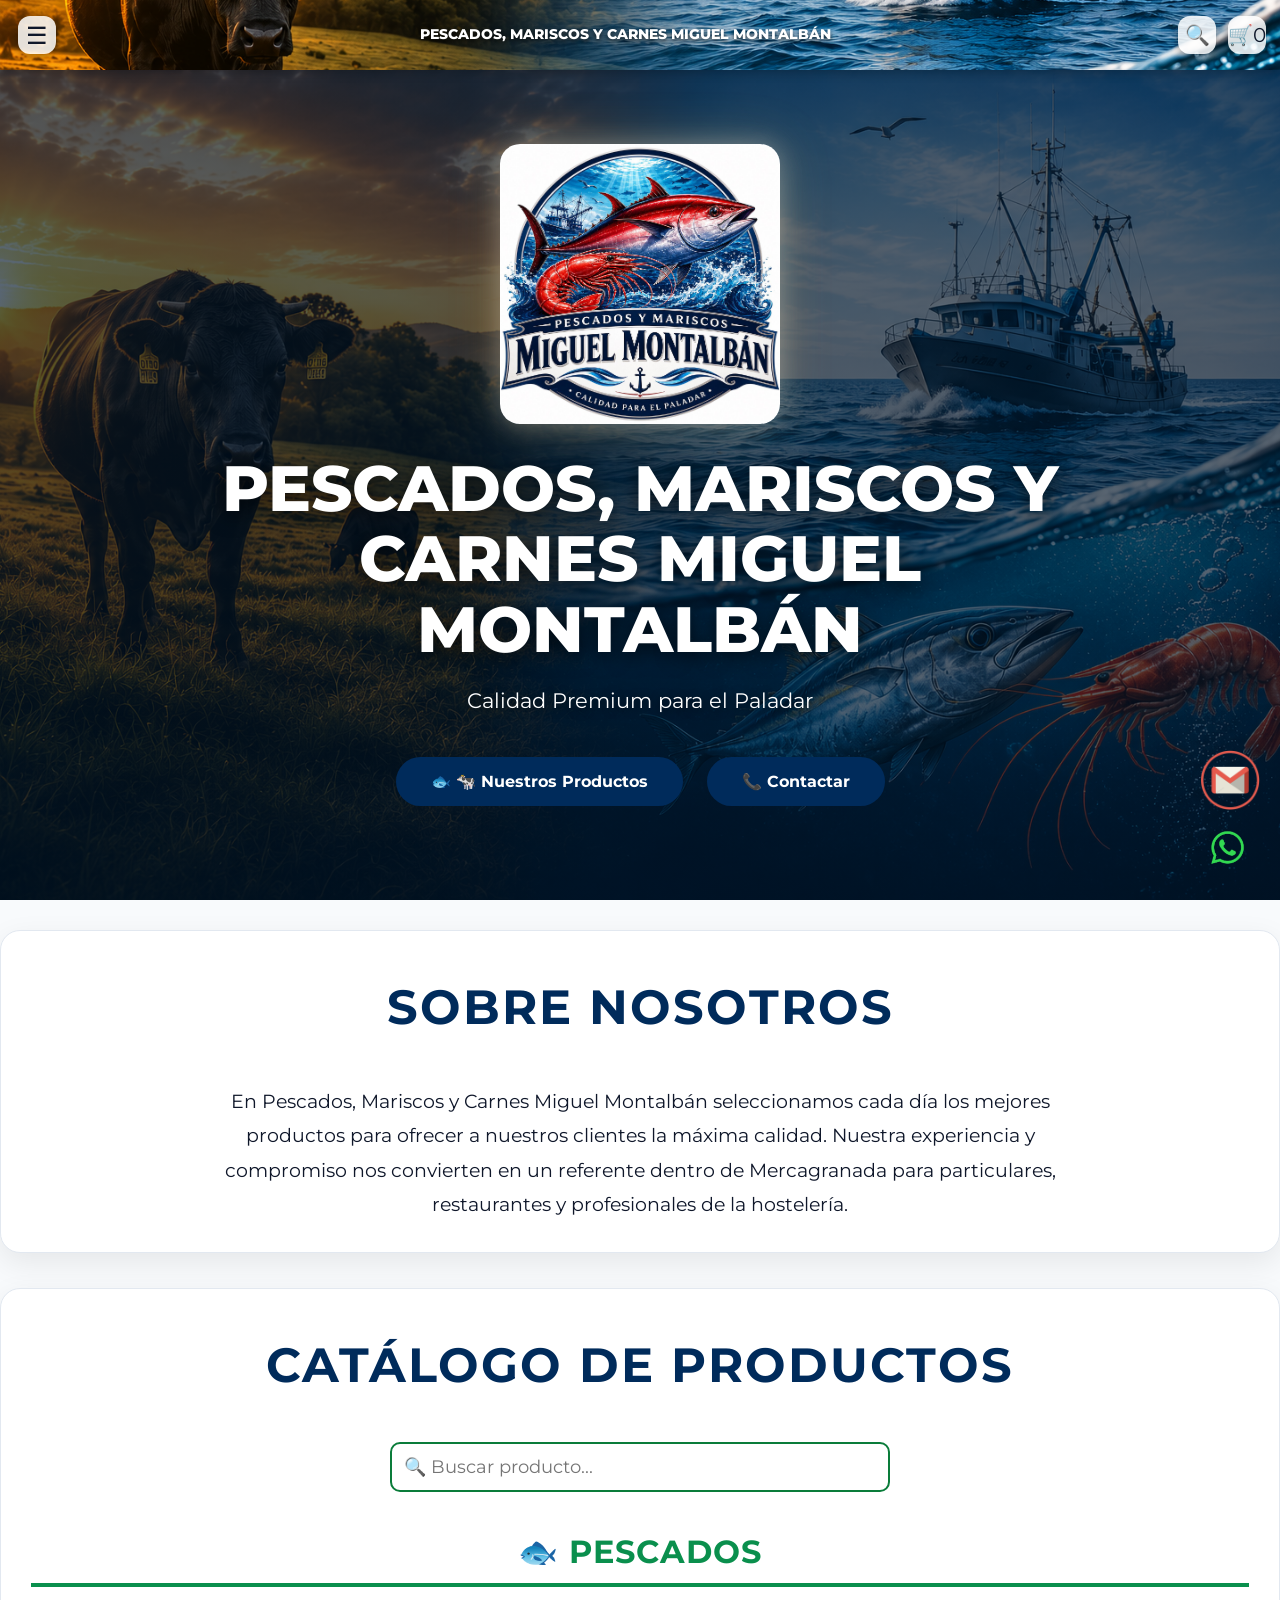
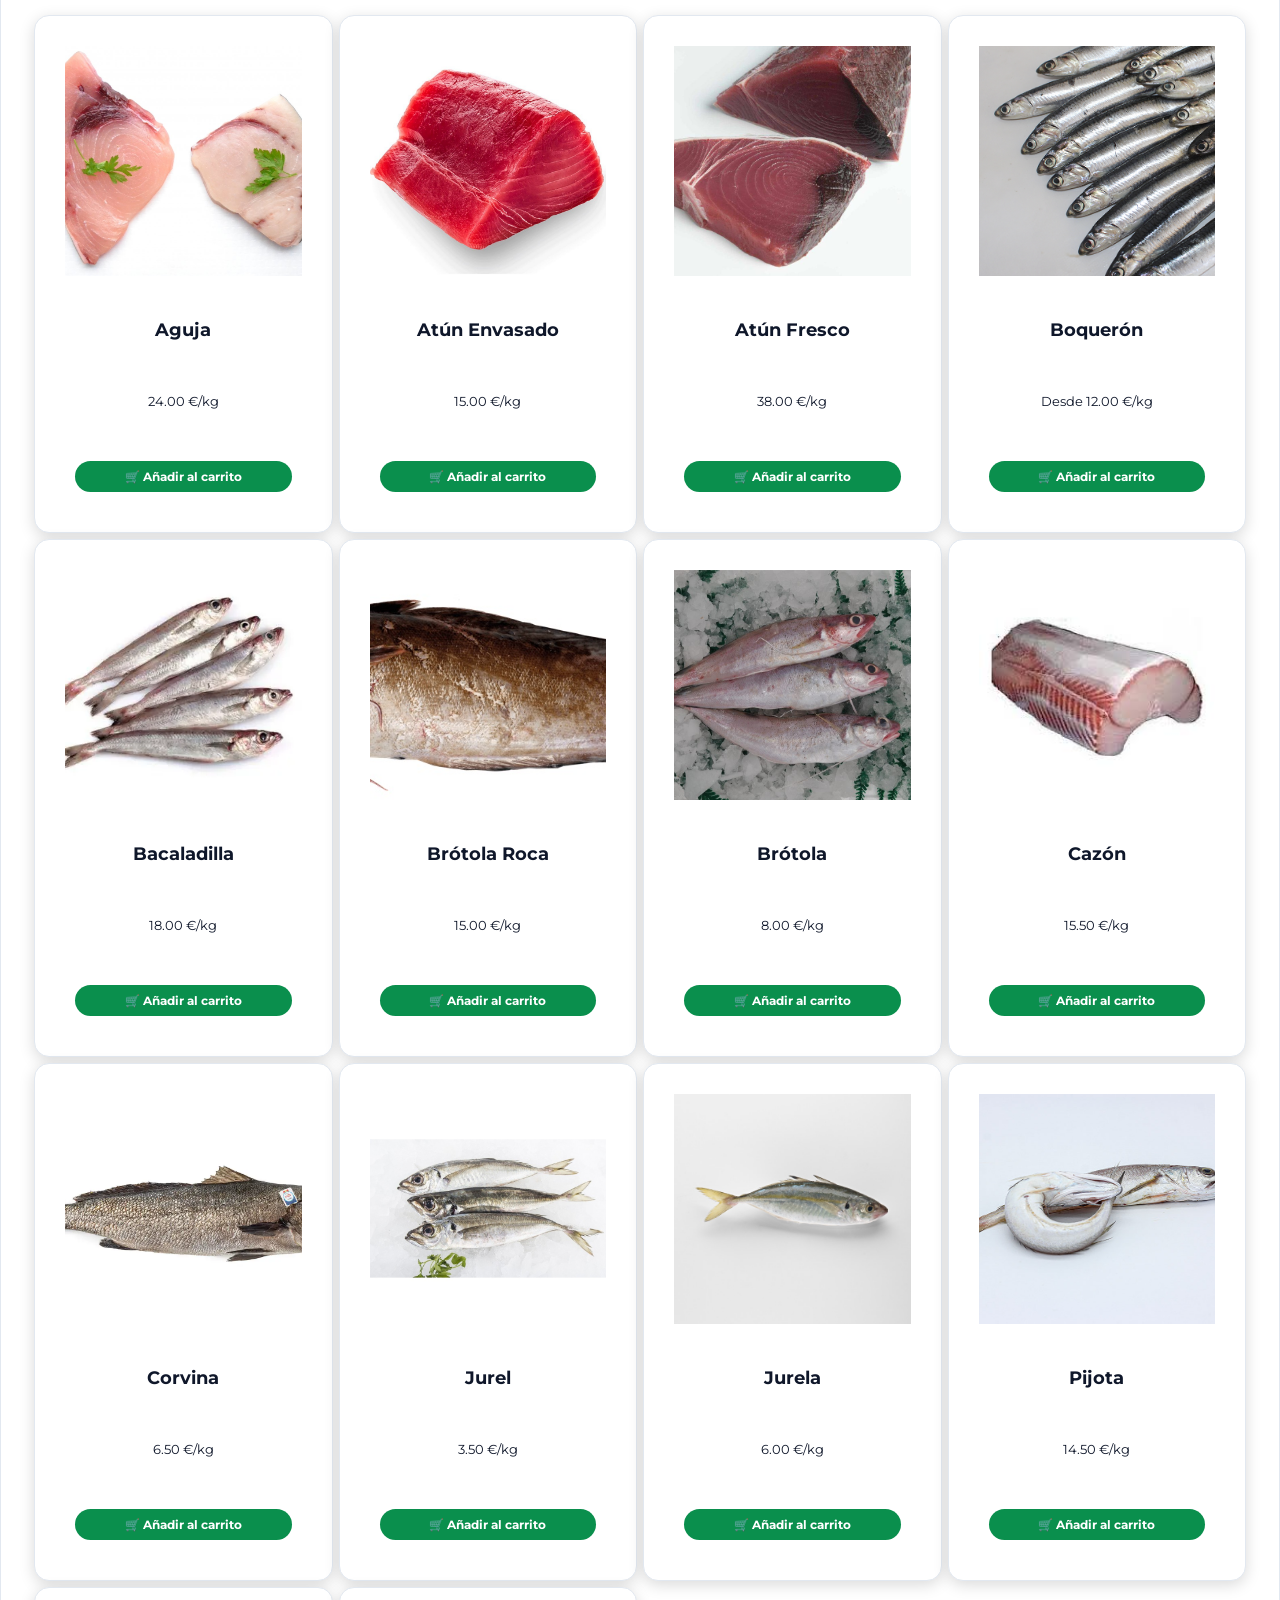
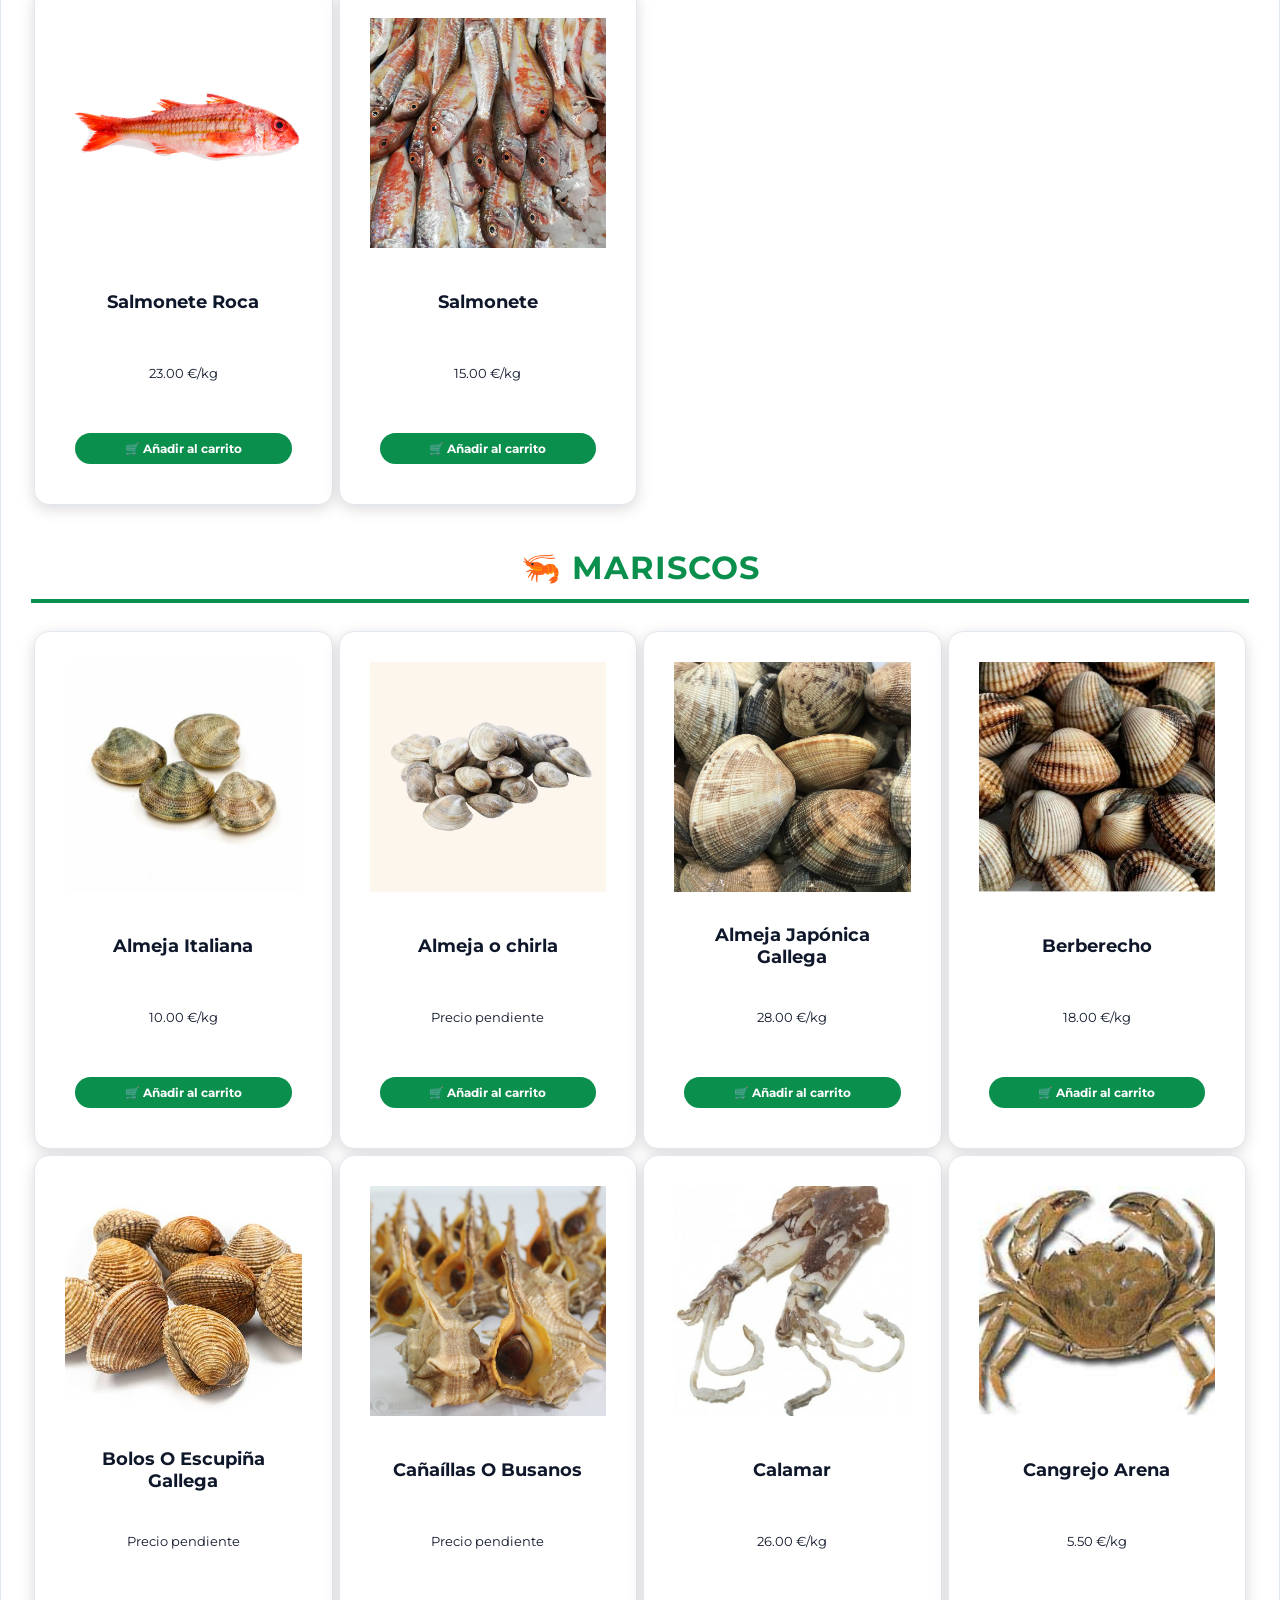
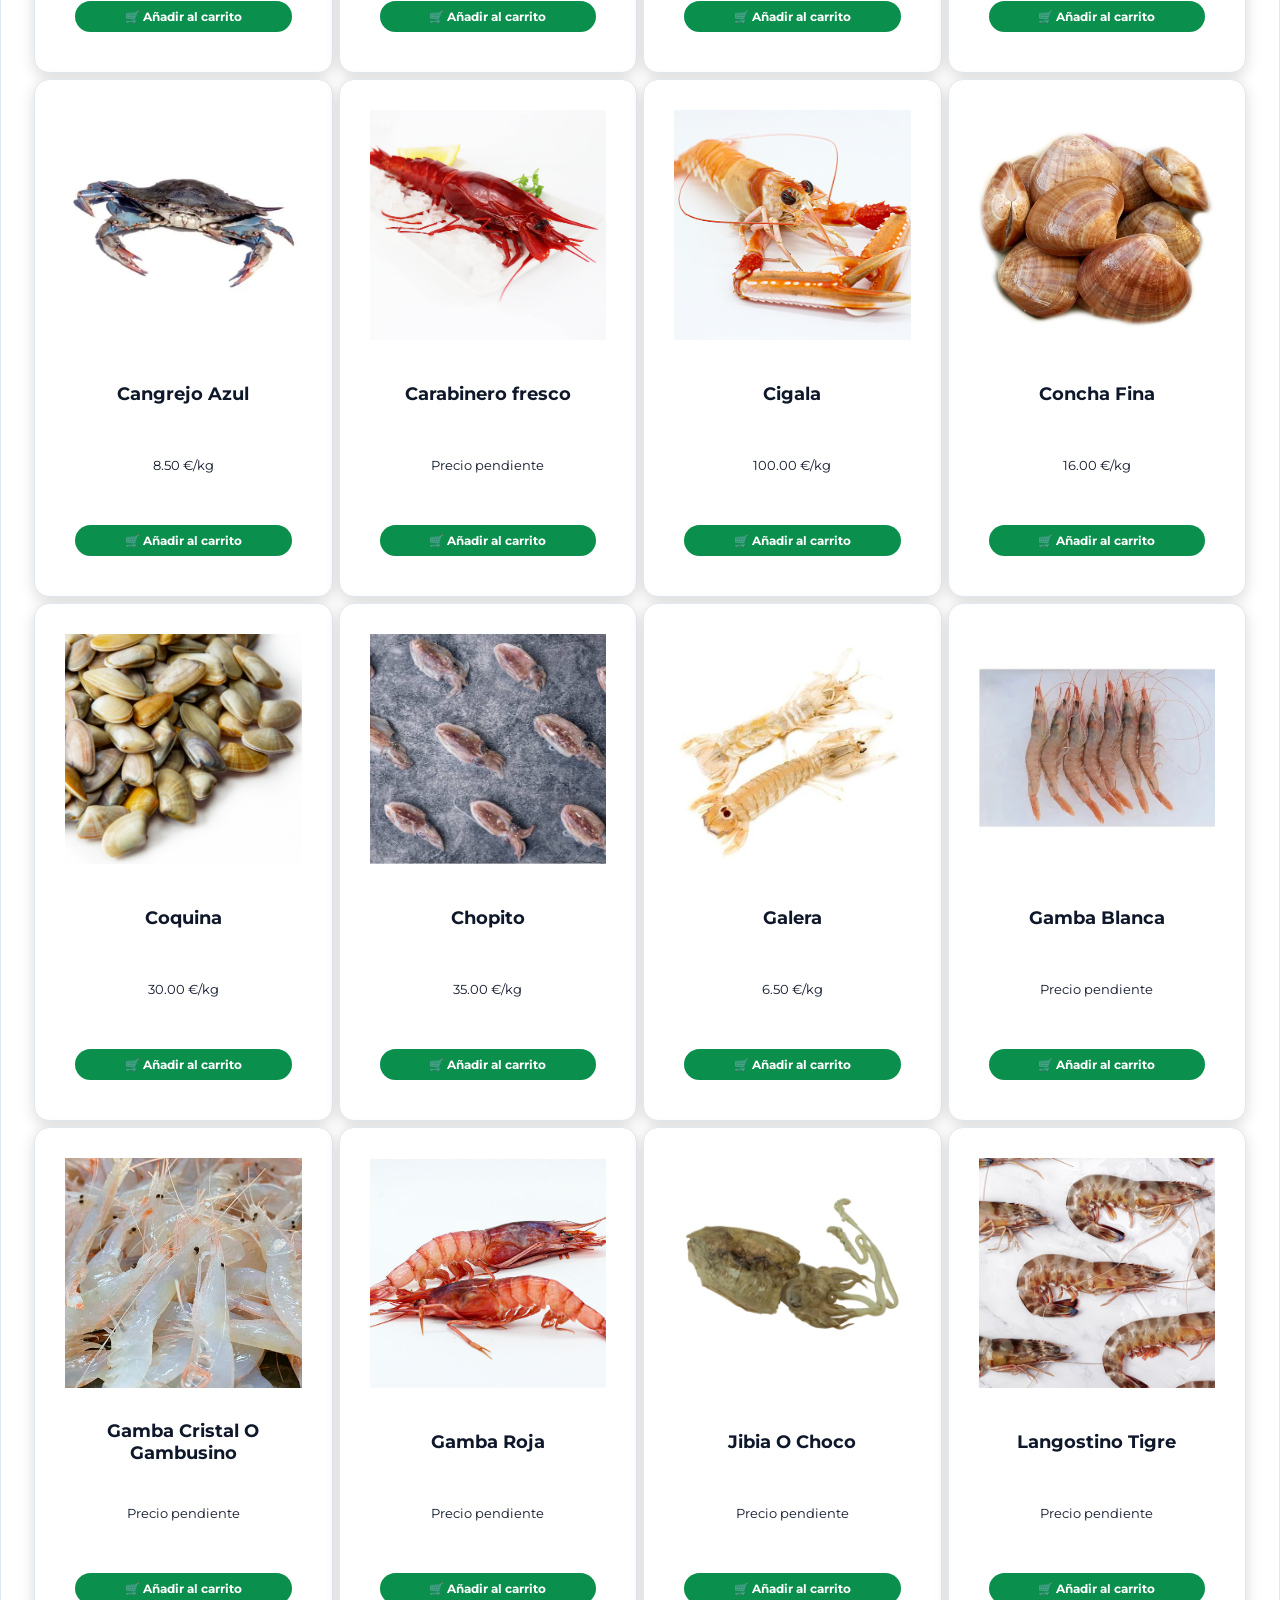
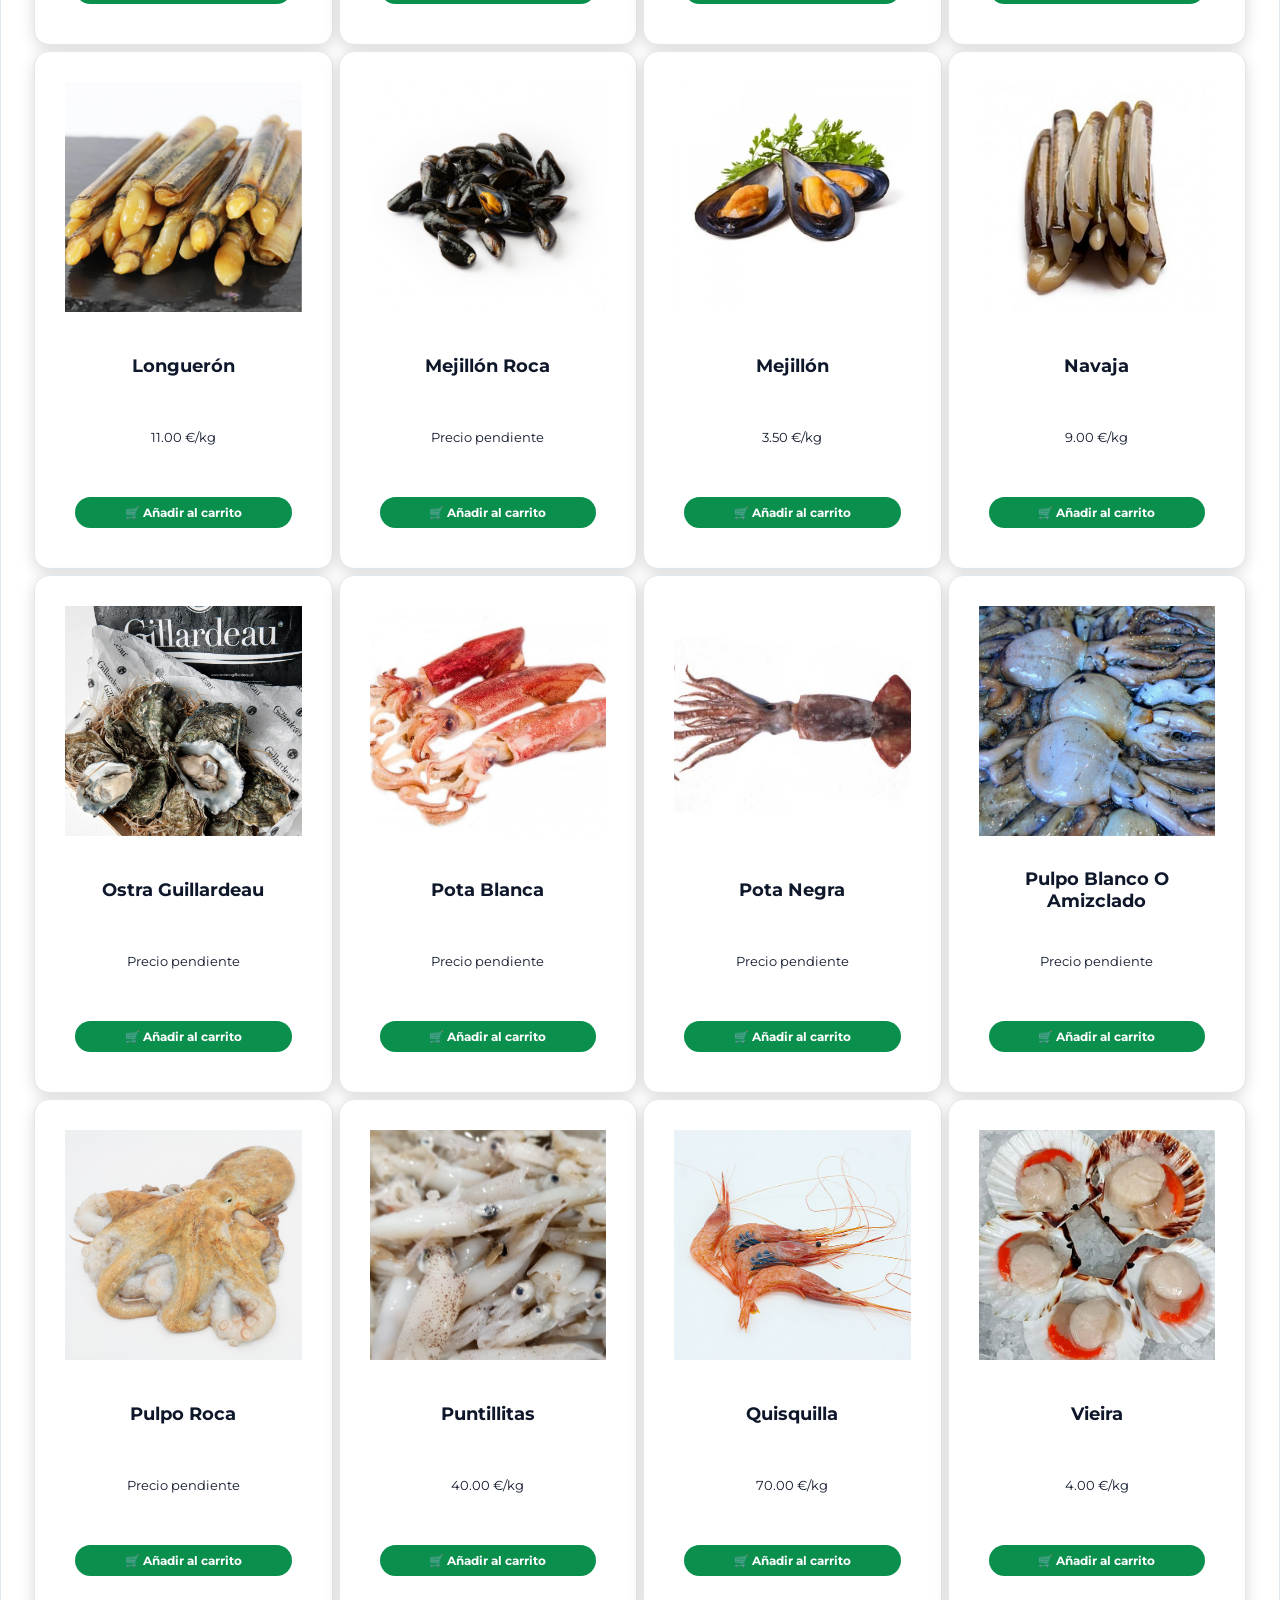
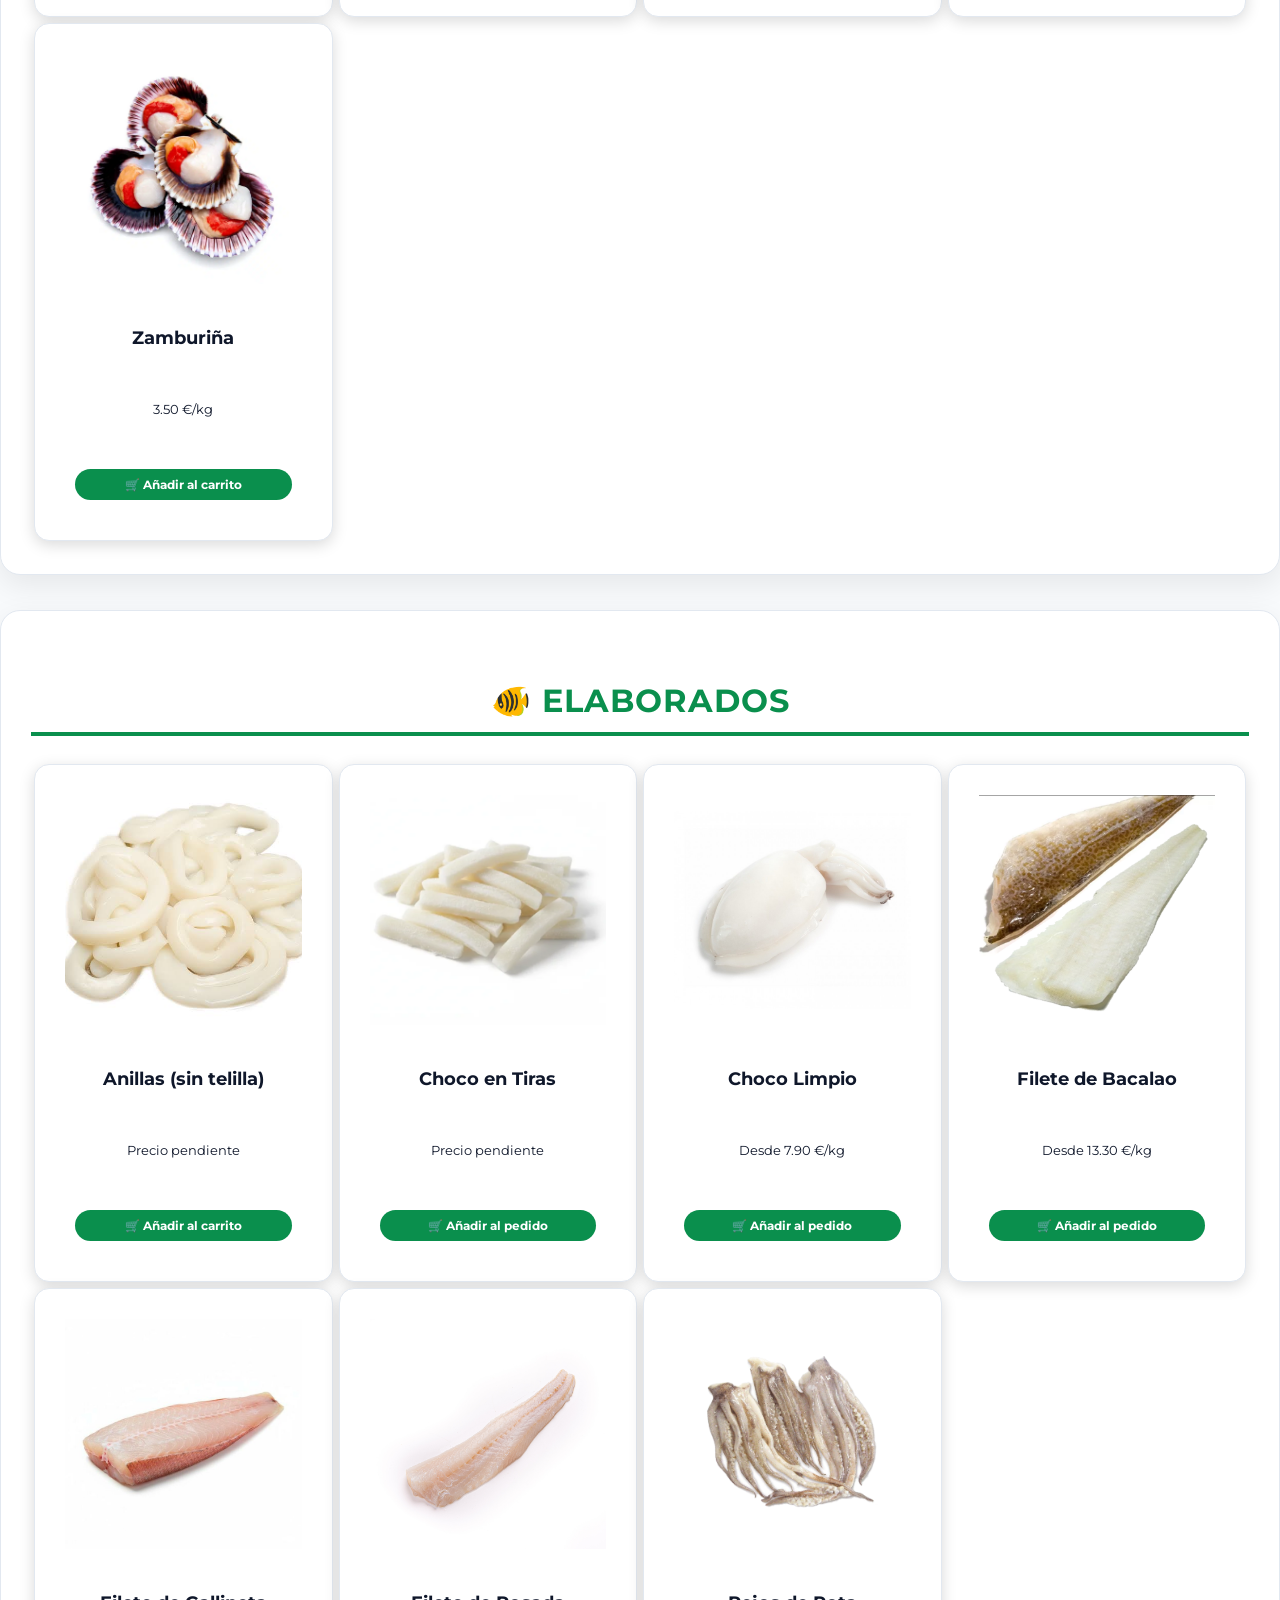
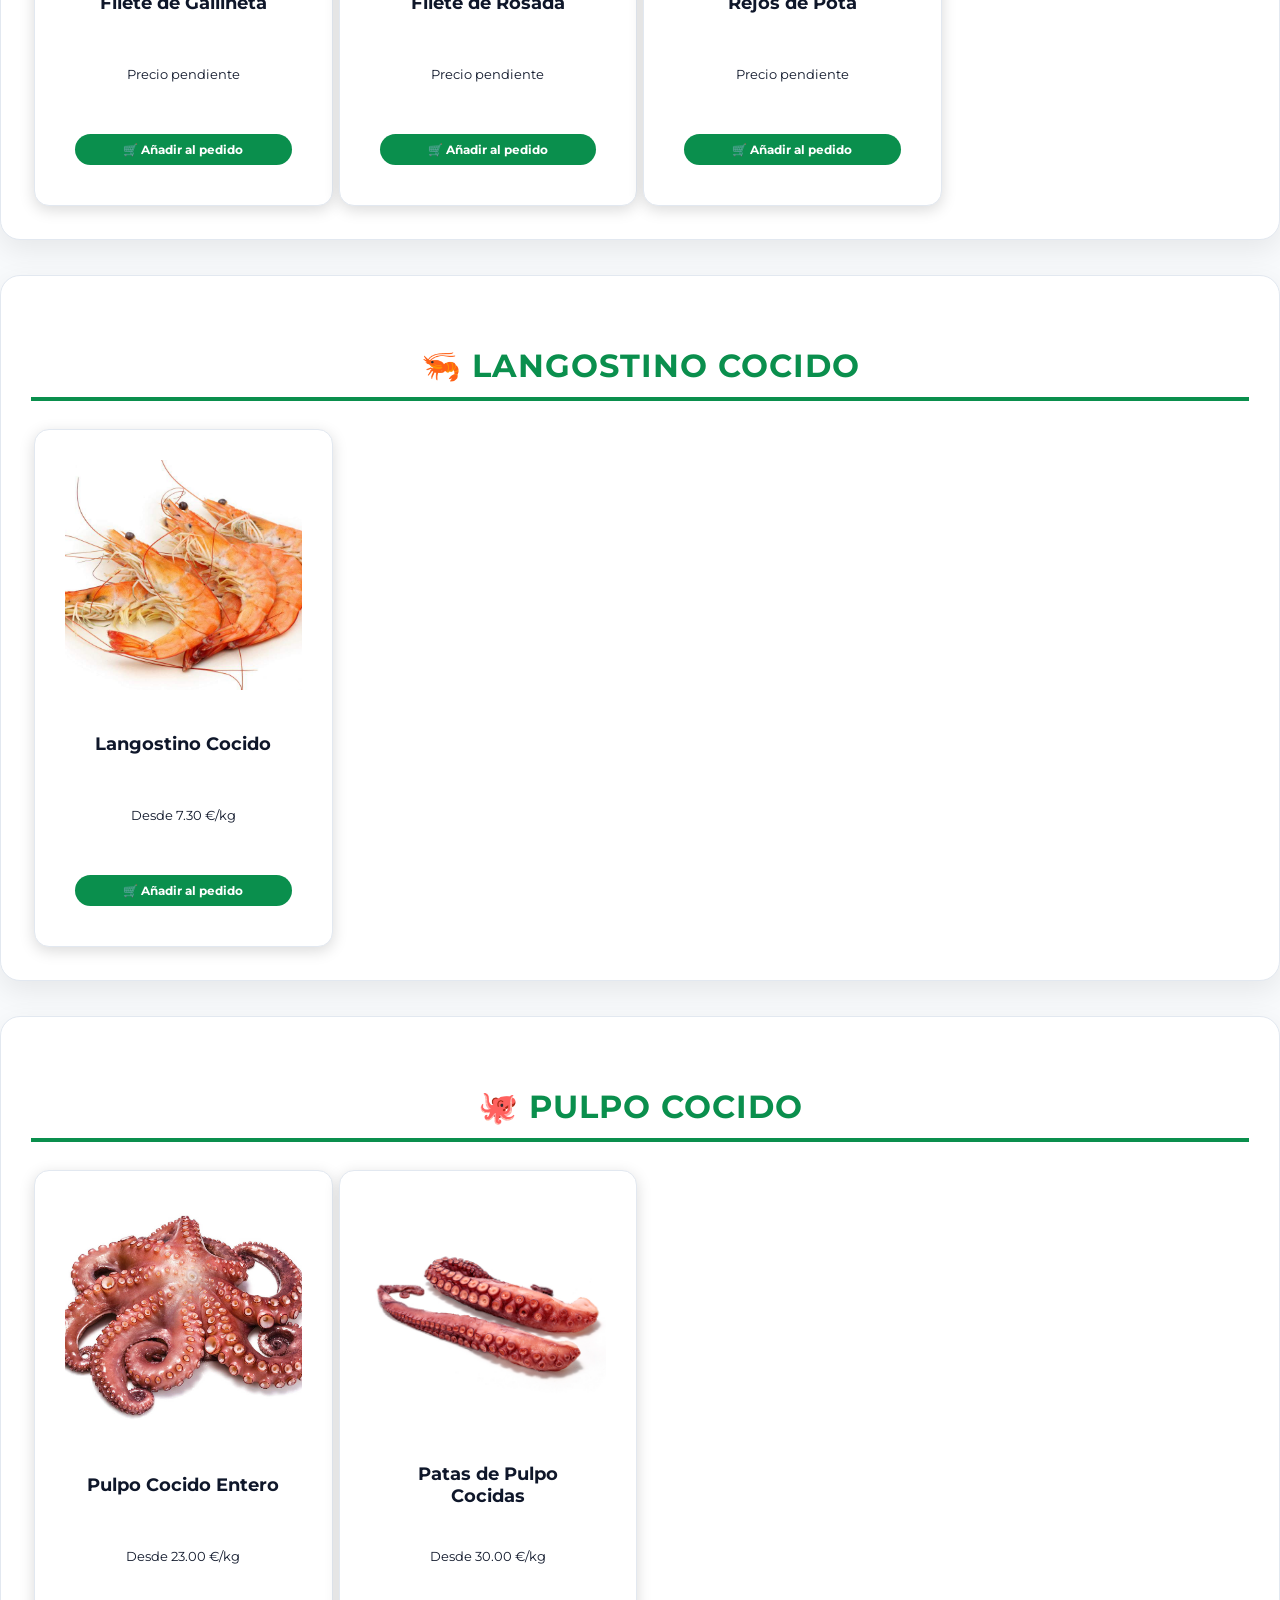
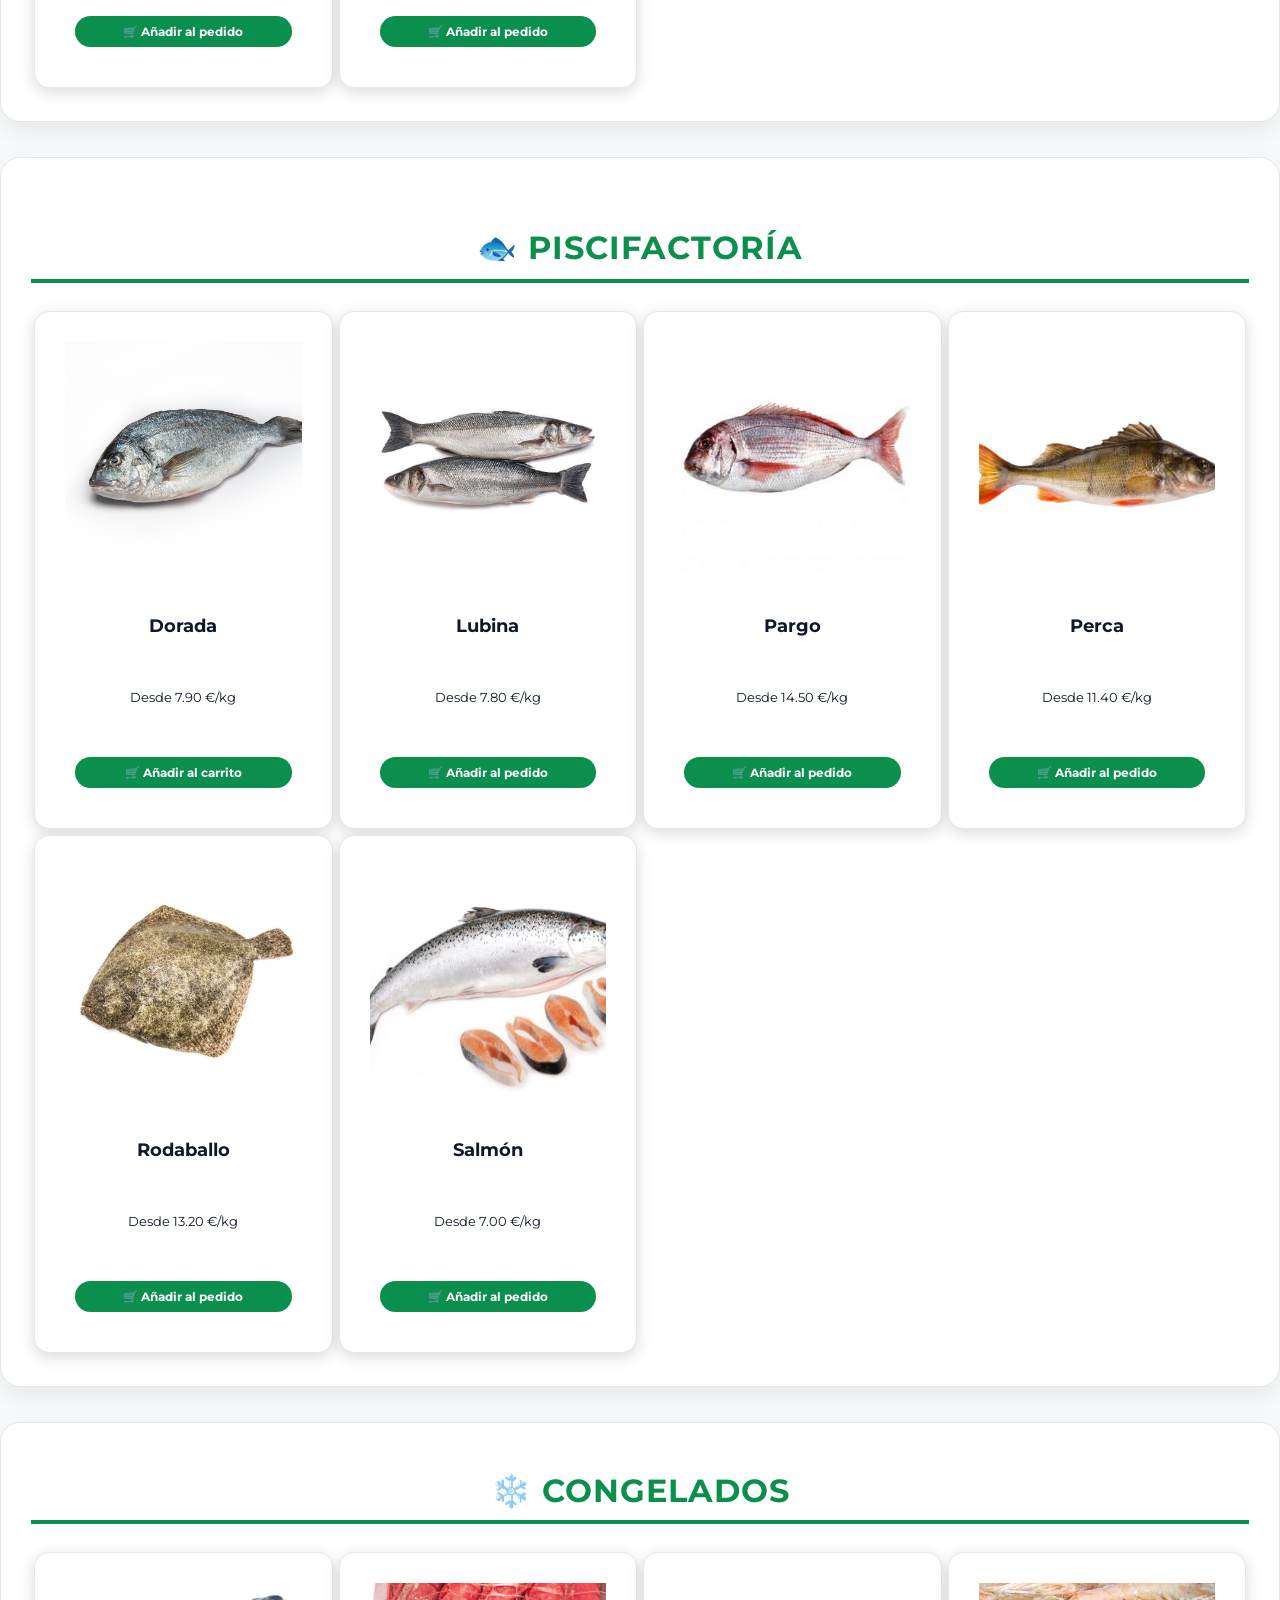
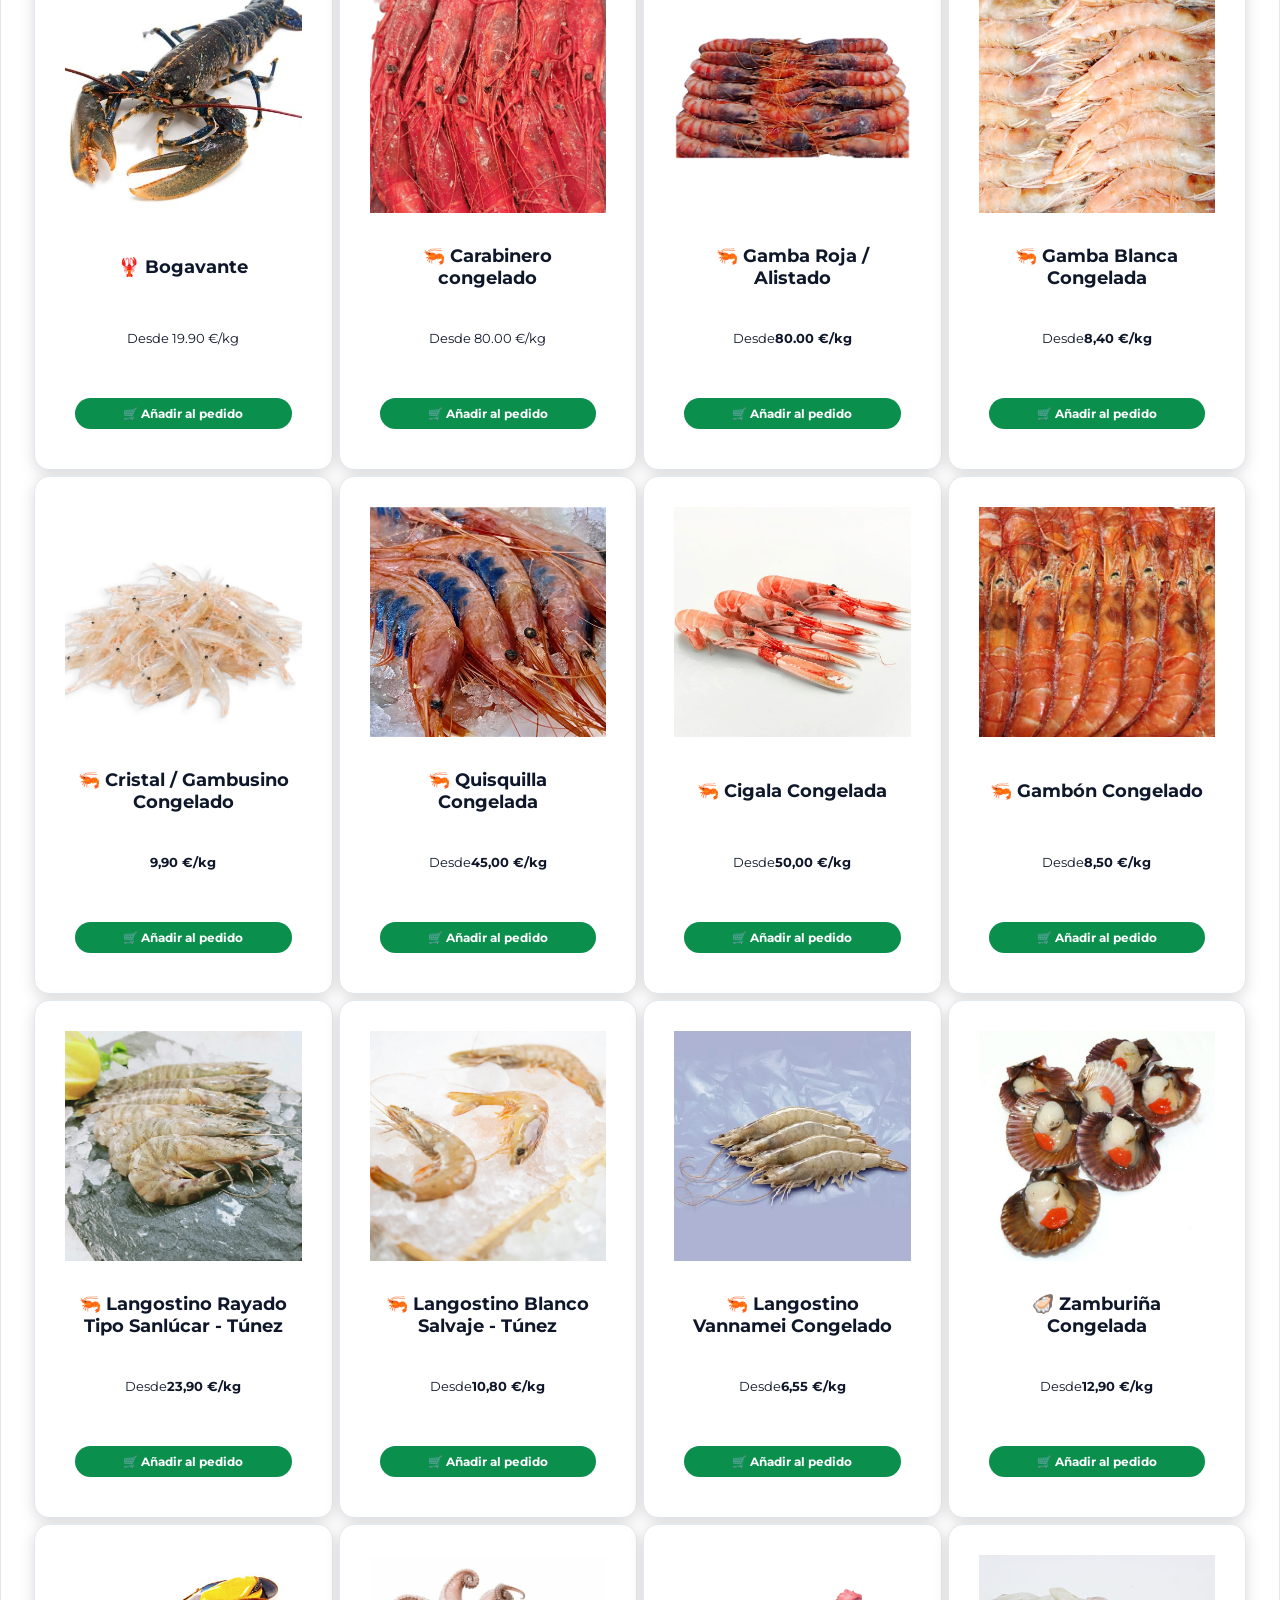
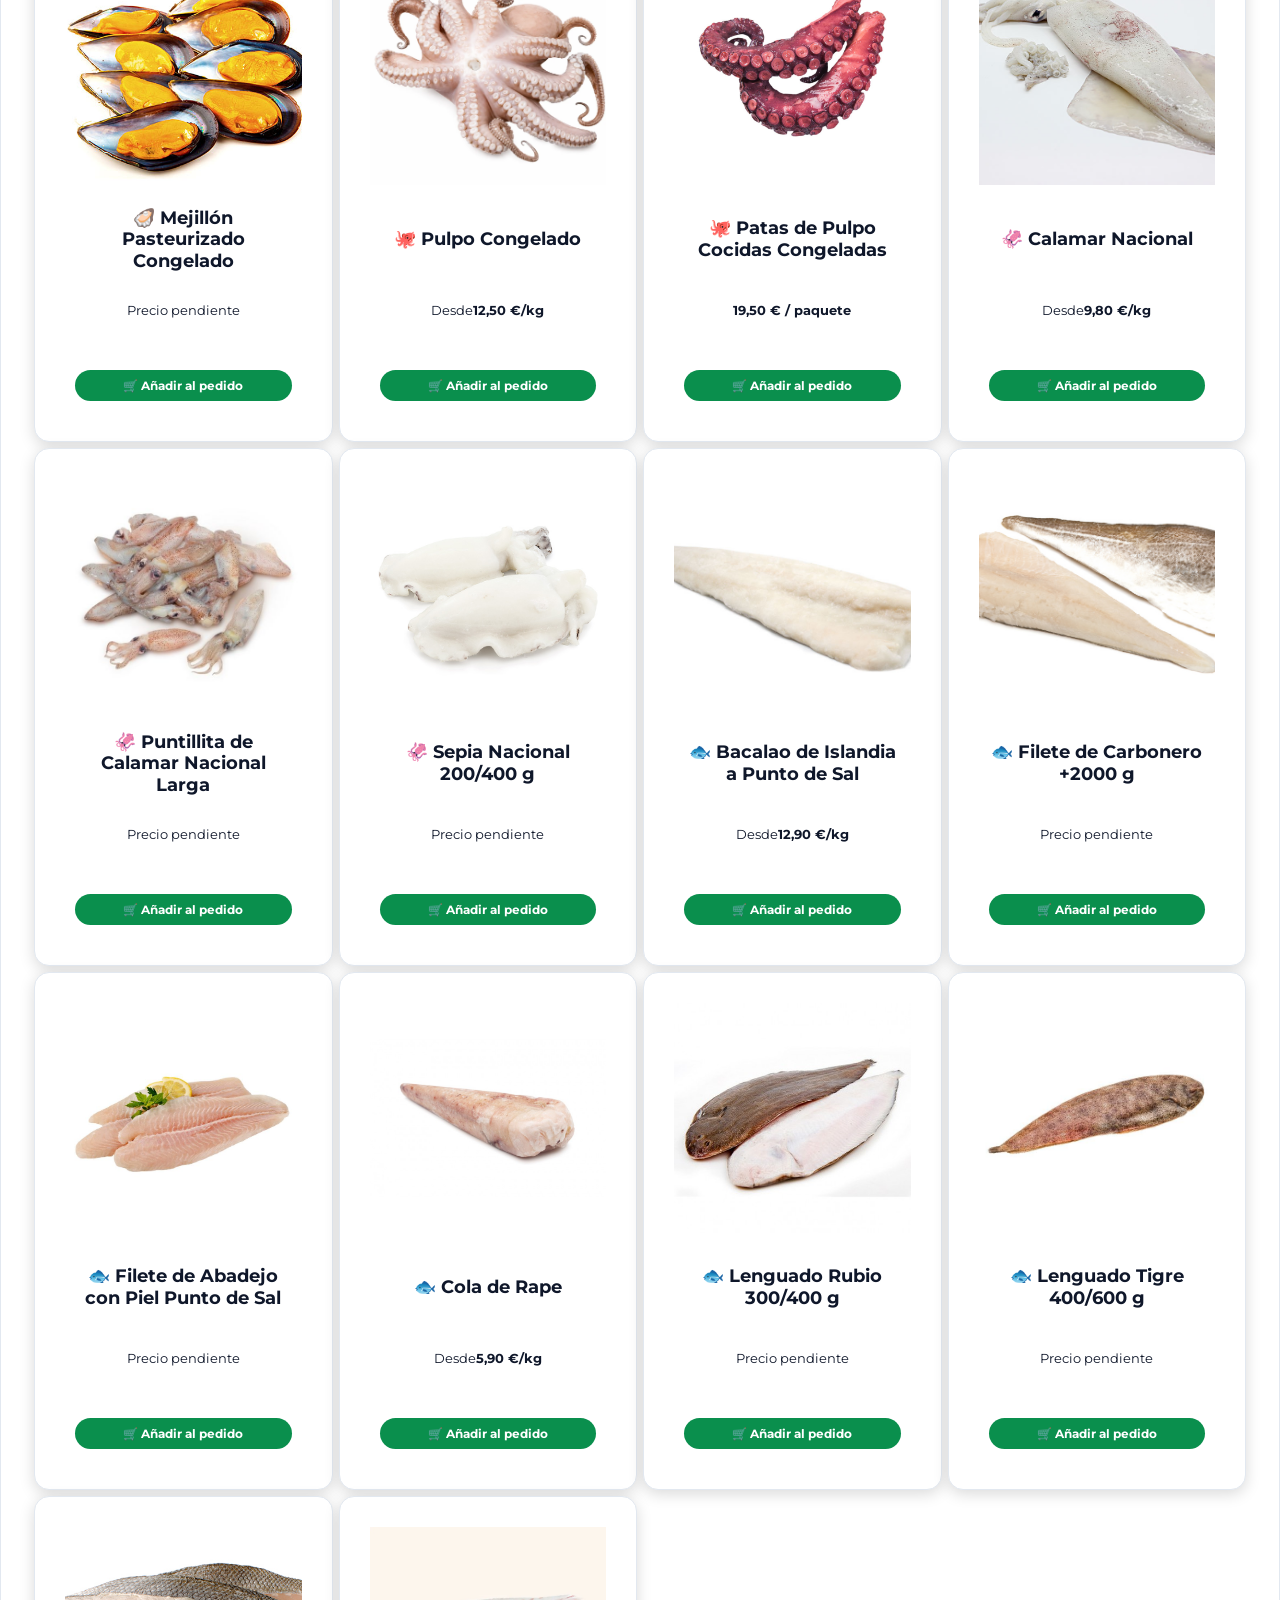
==== commit 4ac5519a: "arreglo de botones, productos y cambiar imágenes a carpeta correcta" ====
--- a/index.html
+++ b/index.html
@@ -2718,7 +2718,7 @@
 </div>
 <div class="card">
 
-<img src="gambarojaconge.jpg"
+<img src="imagenes/gambarojaconge.jpg"
 alt="Gamba Roja / Alistado">
 
 <div class="card-content">
@@ -2740,7 +2740,7 @@
 </div>
 <div class="card">
 
-<img src="gambablancaconge.jpg"
+<img src="imagenes/gambablancaconge.jpg"
 alt="Gamba Blanca Congelada">
 
 <div class="card-content">
@@ -2762,7 +2762,7 @@
 </div>
 <div class="card">
 
-<img src="cristalgambusinoconge.jpg"
+<img src="imagenes/cristalgambusinoconge.jpg"
 alt="Cristal / Gambusino Congelado">
 
 <div class="card-content">
@@ -2784,7 +2784,7 @@
 </div>
 <div class="card">
 
-<img src="quisquillaconge.jpg"
+<img src="imagenes/quisquillaconge.jpg"
 alt="Quisquilla Congelada">
 
 <div class="card-content">
@@ -2806,7 +2806,7 @@
 </div>
 <div class="card">
 
-<img src="cigalaconge.jpg"
+<img src="imagenes/cigalaconge.jpg"
 alt="Cigala Congelada">
 
 <div class="card-content">
@@ -2828,7 +2828,7 @@
 </div>
 <div class="card">
 
-<img src="gambonconge.jpg"
+<img src="imagenes/gambonconge.jpg"
 alt="Gambón Congelado">
 
 <div class="card-content">
@@ -2850,7 +2850,7 @@
 </div>
 <div class="card">
 
-<img src="langostinorayadoconge.jpg"
+<img src="imagenes/langostinorayadoconge.jpg"
 alt="Langostino Rayado Tipo Sanlúcar - Túnez">
 
 <div class="card-content">
@@ -2872,7 +2872,7 @@
 </div>
 <div class="card">
 
-<img src="langostinoblancoconge.jpg"
+<img src="imagenes/langostinoblancoconge.jpg"
 alt="Langostino Blanco Salvaje - Túnez">
 
 <div class="card-content">
@@ -2894,7 +2894,7 @@
 </div>
 <div class="card">
 
-<img src="langostinovannameiconge.jpg"
+<img src="imagenes/langostinovannameiconge.jpg"
 alt="Langostino Vannamei Congelado">
 
 <div class="card-content">
@@ -2916,7 +2916,7 @@
 </div>
 <div class="card">
 
-<img src="zamburinacongelada.jpg"
+<img src="imagenes/zamburinacongelada.jpg"
 alt="Zamburiña Congelada">
 
 <div class="card-content">
@@ -2938,7 +2938,7 @@
 </div>
 <div class="card">
 
-<img src="mejillonpasteurizadoconge.jpg"
+<img src="imagenes/mejillonpasteurizadoconge.jpg"
 alt="Mejillón Pasteurizado Congelado">
 
 <div class="card-content">
@@ -2960,7 +2960,7 @@
 </div>
 <div class="card">
 
-<img src="pulpocongelado.jpg"
+<img src="imagenes/pulpocongelado.jpg"
 alt="Pulpo Congelado">
 
 <div class="card-content">
@@ -2982,7 +2982,7 @@
 </div>
 <div class="card">
 
-<img src="pataspulpocongeladas.jpg"
+<img src="imagenes/pataspulpocongeladas.jpg"
 alt="Patas de Pulpo Cocidas Congeladas">
 
 <div class="card-content">
@@ -3004,7 +3004,7 @@
 </div>
 <div class="card">
 
-<img src="calamarnacionalconge.jpg"
+<img src="imagenes/calamarnacionalconge.jpg"
 alt="Calamar Nacional">
 
 <div class="card-content">
@@ -3026,7 +3026,7 @@
 </div>
 <div class="card">
 
-<img src="puntillitacalamarconge.jpg"
+<img src="imagenes/puntillitacalamarconge.jpg"
 alt="Puntillita de Calamar Nacional Larga">
 
 <div class="card-content">
@@ -3048,7 +3048,7 @@
 </div>
 <div class="card">
 
-<img src="sepianacionalconge.jpg"
+<img src="imagenes/sepianacionalconge.jpg"
 alt="Sepia Nacional 200/400 g">
 
 <div class="card-content">
@@ -3070,7 +3070,7 @@
 </div>
 <div class="card">
 
-<img src="bacalaoislandiaconge.jpg"
+<img src="imagenes/bacalaoislandiaconge.jpg"
 alt="Bacalao de Islandia a Punto de Sal">
 
 <div class="card-content">
@@ -3092,7 +3092,7 @@
 </div>
 <div class="card">
 
-<img src="carboneroconge.jpg"
+<img src="imagenes/carboneroconge.jpg"
 alt="Filete de Carbonero">
 
 <div class="card-content">
@@ -3114,7 +3114,7 @@
 </div>
 <div class="card">
 
-<img src="abadejopielpuntosalconge.jpg"
+<img src="imagenes/abadejopielpuntosalconge.jpg"
 alt="Filete de Abadejo con Piel Punto de Sal">
 
 <div class="card-content">
@@ -3136,7 +3136,7 @@
 </div>
 <div class="card">
 
-<img src="coladerapeconge.jpg"
+<img src="imagenes/coladerapeconge.jpg"
 alt="Cola de Rape">
 
 <div class="card-content">
@@ -3158,7 +3158,7 @@
 </div>
 <div class="card">
 
-<img src="lenguadorubioconge.jpg"
+<img src="imagenes/lenguadorubioconge.jpg"
 alt="Lenguado Rubio 300/400 g">
 
 <div class="card-content">
@@ -3180,7 +3180,7 @@
 </div>
 <div class="card">
 
-<img src="lenguadotigreconge.jpg"
+<img src="imagenes/lenguadotigreconge.jpg"
 alt="Lenguado Tigre 400/600 g">
 
 <div class="card-content">
@@ -3202,7 +3202,7 @@
 </div>
 <div class="card">
 
-<img src="filetemerluzanambia.jpg"
+<img src="imagenes/filetemerluzanambia.jpg"
 alt="Filete de Merluza Nambia 14 OZ">
 
 <div class="card-content">
@@ -3224,7 +3224,7 @@
 </div>
 <div class="card">
 
-<img src="filetedecorvinaconge.jpg"
+<img src="imagenes/filetedecorvinaconge.jpg"
 alt="Filete de Corvina +1000 g">
 
 <div class="card-content">
@@ -3327,7 +3327,6 @@
 </a>
 <script src="productos.js"></script>
 <script src="precios-store.js"></script>
-<script src="app.js"></script>
 
 <script>
 
@@ -11399,8 +11398,7 @@
         peso:
         peso + " kg",
 
-        precio: 11.90€
-        total
+        precio: total
 
     });
 
@@ -18209,7 +18207,7 @@
 
 <div class="producto-foto">
 
-<img src="gambarojaconge.jpg">
+<img src="imagenes/gambarojaconge.jpg">
 
 </div>
 
@@ -18329,7 +18327,7 @@
 
 <div class="producto-foto">
 
-<img src="gambablancaconge.jpg">
+<img src="imagenes/gambablancaconge.jpg">
 
 </div>
 
@@ -18463,7 +18461,7 @@
 
 <div class="producto-foto">
 
-<img src="cristalgambusinoconge.jpg">
+<img src="imagenes/cristalgambusinoconge.jpg">
 
 </div>
 
@@ -18556,7 +18554,7 @@
 
 <div class="producto-foto">
 
-<img src="quisquillaconge.jpg">
+<img src="imagenes/quisquillaconge.jpg">
 
 </div>
 
@@ -18669,7 +18667,7 @@
 
 <div class="producto-foto">
 
-<img src="cigalaconge.jpg">
+<img src="imagenes/cigalaconge.jpg">
 
 </div>
 
@@ -18786,7 +18784,7 @@
 
 <div class="producto-foto">
 
-<img src="gambonconge.jpg">
+<img src="imagenes/gambonconge.jpg">
 
 </div>
 
@@ -18899,7 +18897,7 @@
 
 <div class="producto-foto">
 
-<img src="langostinorayadoconge.jpg">
+<img src="imagenes/langostinorayadoconge.jpg">
 
 </div>
 
@@ -19012,7 +19010,7 @@
 
 <div class="producto-foto">
 
-<img src="langostinoblancoconge.jpg">
+<img src="imagenes/langostinoblancoconge.jpg">
 
 </div>
 
@@ -19125,7 +19123,7 @@
 
 <div class="producto-foto">
 
-<img src="langostinovannameiconge.jpg">
+<img src="imagenes/langostinovannameiconge.jpg">
 
 </div>
 
@@ -19246,7 +19244,7 @@
 
 <div class="producto-foto">
 
-<img src="zamburinacongelada.jpg">
+<img src="imagenes/zamburinacongelada.jpg">
 
 </div>
 
@@ -19359,7 +19357,7 @@
 
 <div class="producto-foto">
 
-<img src="mejillonpasteurizadoconge.jpg">
+<img src="imagenes/mejillonpasteurizadoconge.jpg">
 
 </div>
 
@@ -19454,7 +19452,7 @@
 
 <div class="producto-foto">
 
-<img src="pulpocongelado.jpg">
+<img src="imagenes/pulpocongelado.jpg">
 
 </div>
 
@@ -19571,7 +19569,7 @@
 
 <div class="producto-foto">
 
-<img src="pataspulpocongeladas.jpg">
+<img src="imagenes/pataspulpocongeladas.jpg">
 
 </div>
 
@@ -19645,7 +19643,7 @@
 
 <div class="producto-foto">
 
-<img src="calamarnacionalconge.jpg">
+<img src="imagenes/calamarnacionalconge.jpg">
 
 </div>
 
@@ -19762,7 +19760,7 @@
 
 <div class="producto-foto">
 
-<img src="puntillitacalamarconge.jpg">
+<img src="imagenes/puntillitacalamarconge.jpg">
 
 </div>
 
@@ -19856,7 +19854,7 @@
 
 <div class="producto-foto">
 
-<img src="sepianacionalconge.jpg">
+<img src="imagenes/sepianacionalconge.jpg">
 
 </div>
 
@@ -19950,7 +19948,7 @@
 
 <div class="producto-foto">
 
-<img src="bacalaoislandiaconge.jpg">
+<img src="imagenes/bacalaoislandiaconge.jpg">
 
 </div>
 
@@ -20062,7 +20060,7 @@
 
 <div class="producto-foto">
 
-<img src="carboneroconge.jpg">
+<img src="imagenes/carboneroconge.jpg">
 
 </div>
 
@@ -20155,7 +20153,7 @@
 
 <div class="producto-foto">
 
-<img src="abadejopielpuntosalconge.jpg">
+<img src="imagenes/abadejopielpuntosalconge.jpg">
 
 </div>
 
@@ -20249,7 +20247,7 @@
 
 <div class="producto-foto">
 
-<img src="coladerapeconge.jpg">
+<img src="imagenes/coladerapeconge.jpg">
 
 </div>
 
@@ -20365,7 +20363,7 @@
 
 <div class="producto-foto">
 
-<img src="lenguadorubioconge.jpg">
+<img src="imagenes/lenguadorubioconge.jpg">
 
 </div>
 
@@ -20459,7 +20457,7 @@
 
 <div class="producto-foto">
 
-<img src="lenguadotigreconge.jpg">
+<img src="imagenes/lenguadotigreconge.jpg">
 
 </div>
 
@@ -20553,7 +20551,7 @@
 
 <div class="producto-foto">
 
-<img src="filetemerluzanambia.jpg">
+<img src="imagenes/filetemerluzanambia.jpg">
 
 </div>
 
@@ -20647,7 +20645,7 @@
 
 <div class="producto-foto">
 
-<img src="filetedecorvinaconge.jpg">
+<img src="imagenes/filetedecorvinaconge.jpg">
 
 </div>
 
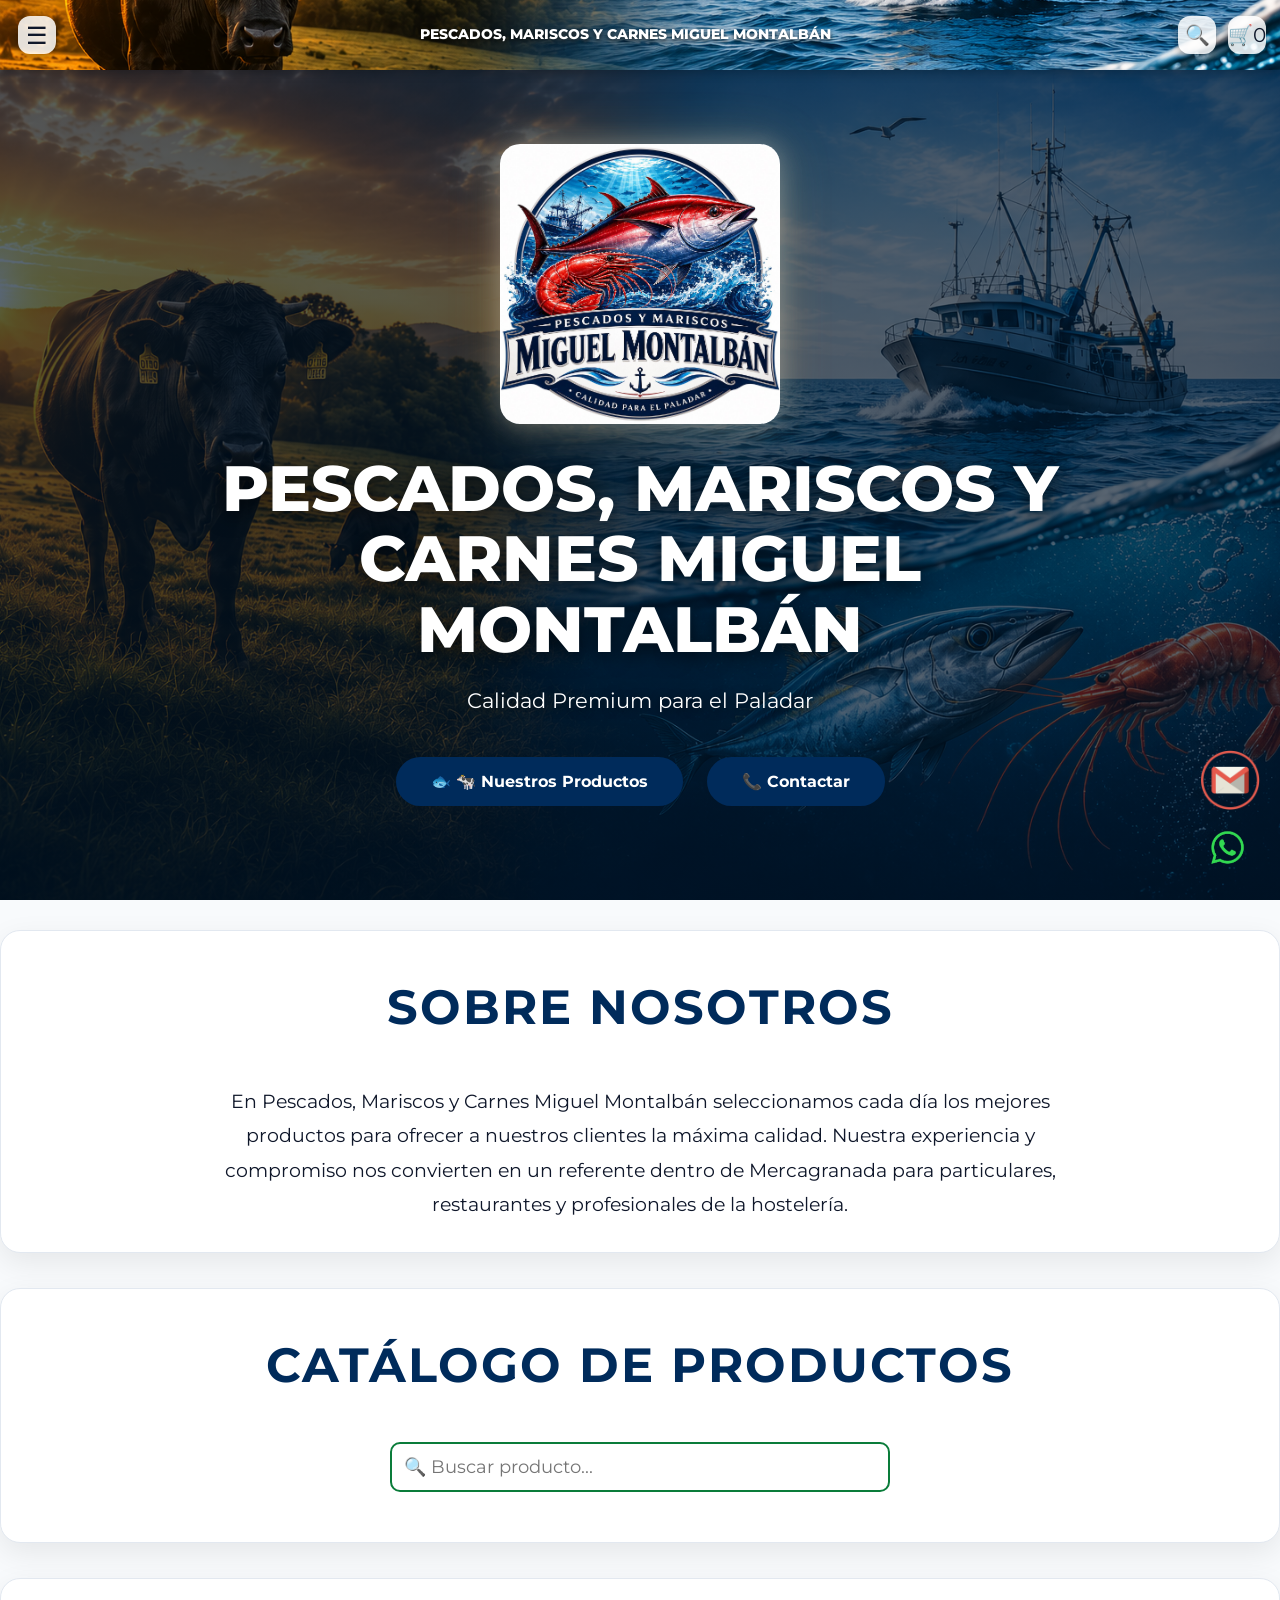
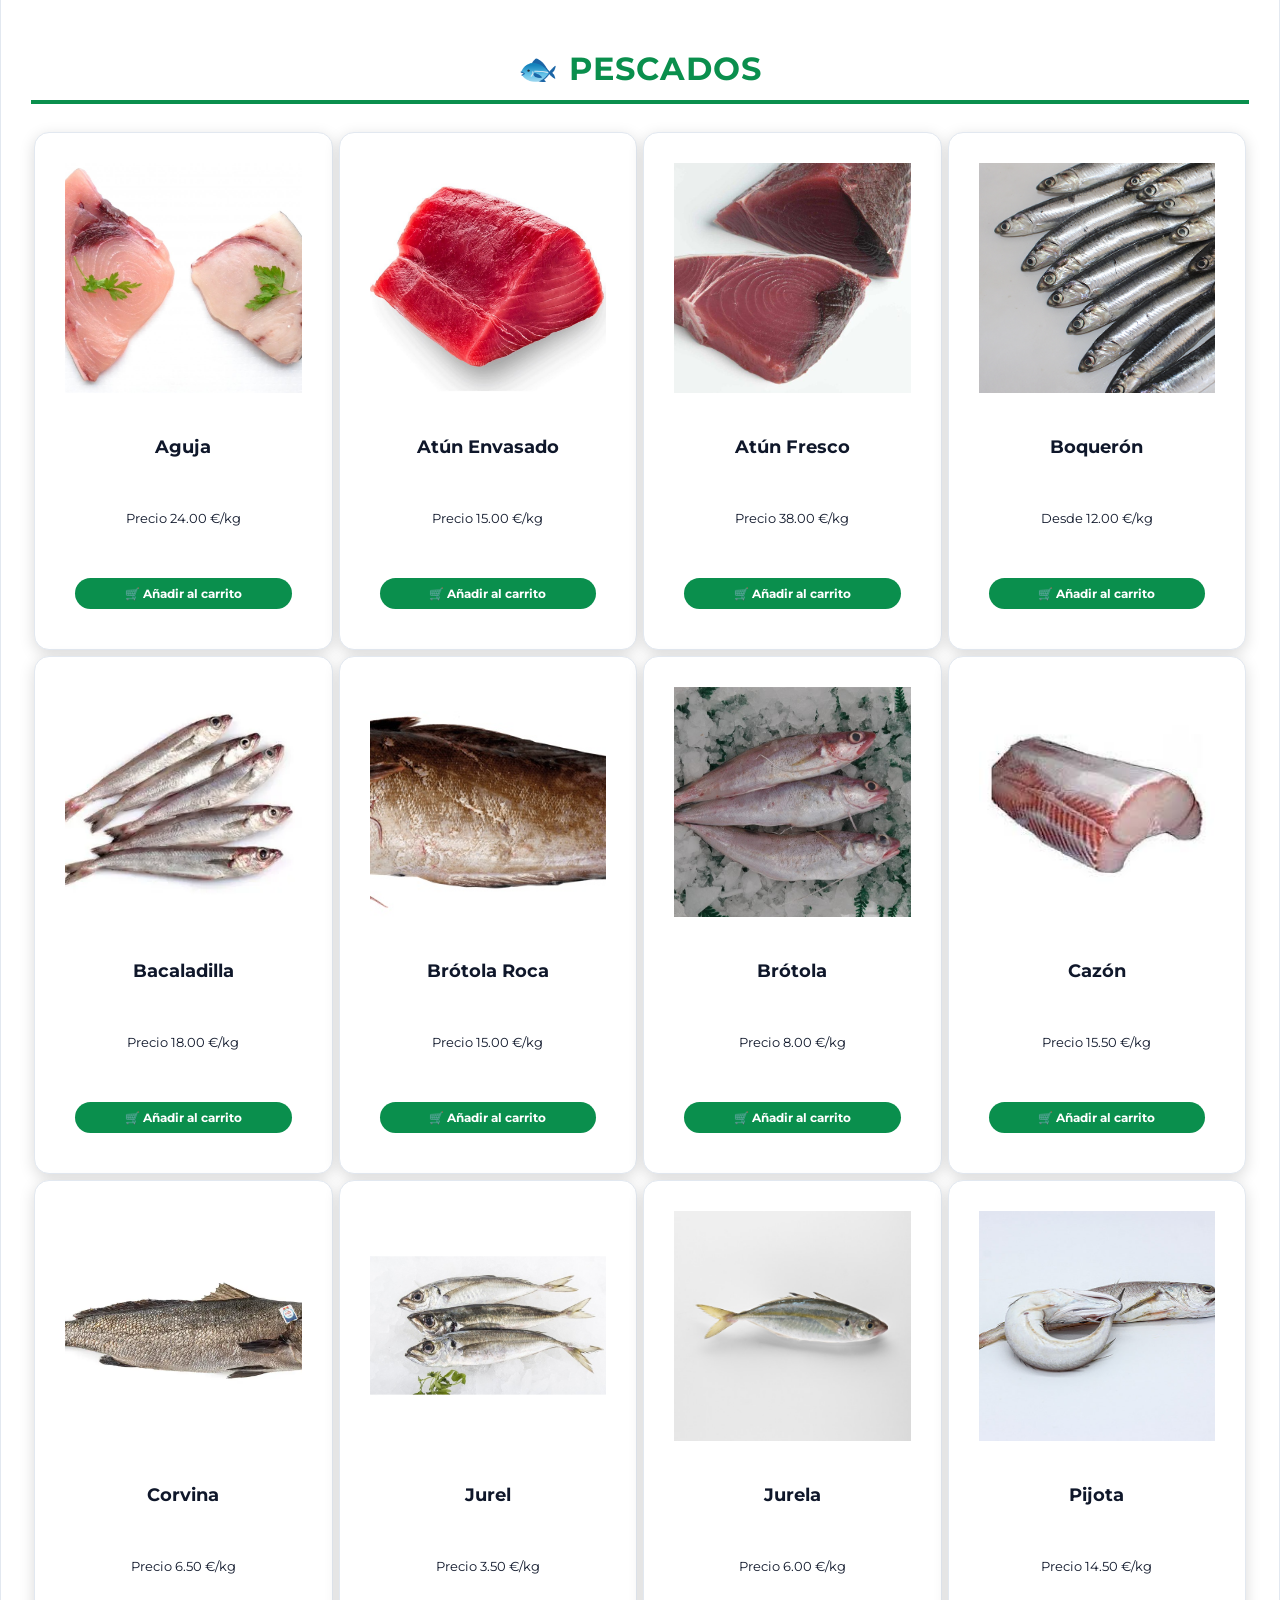
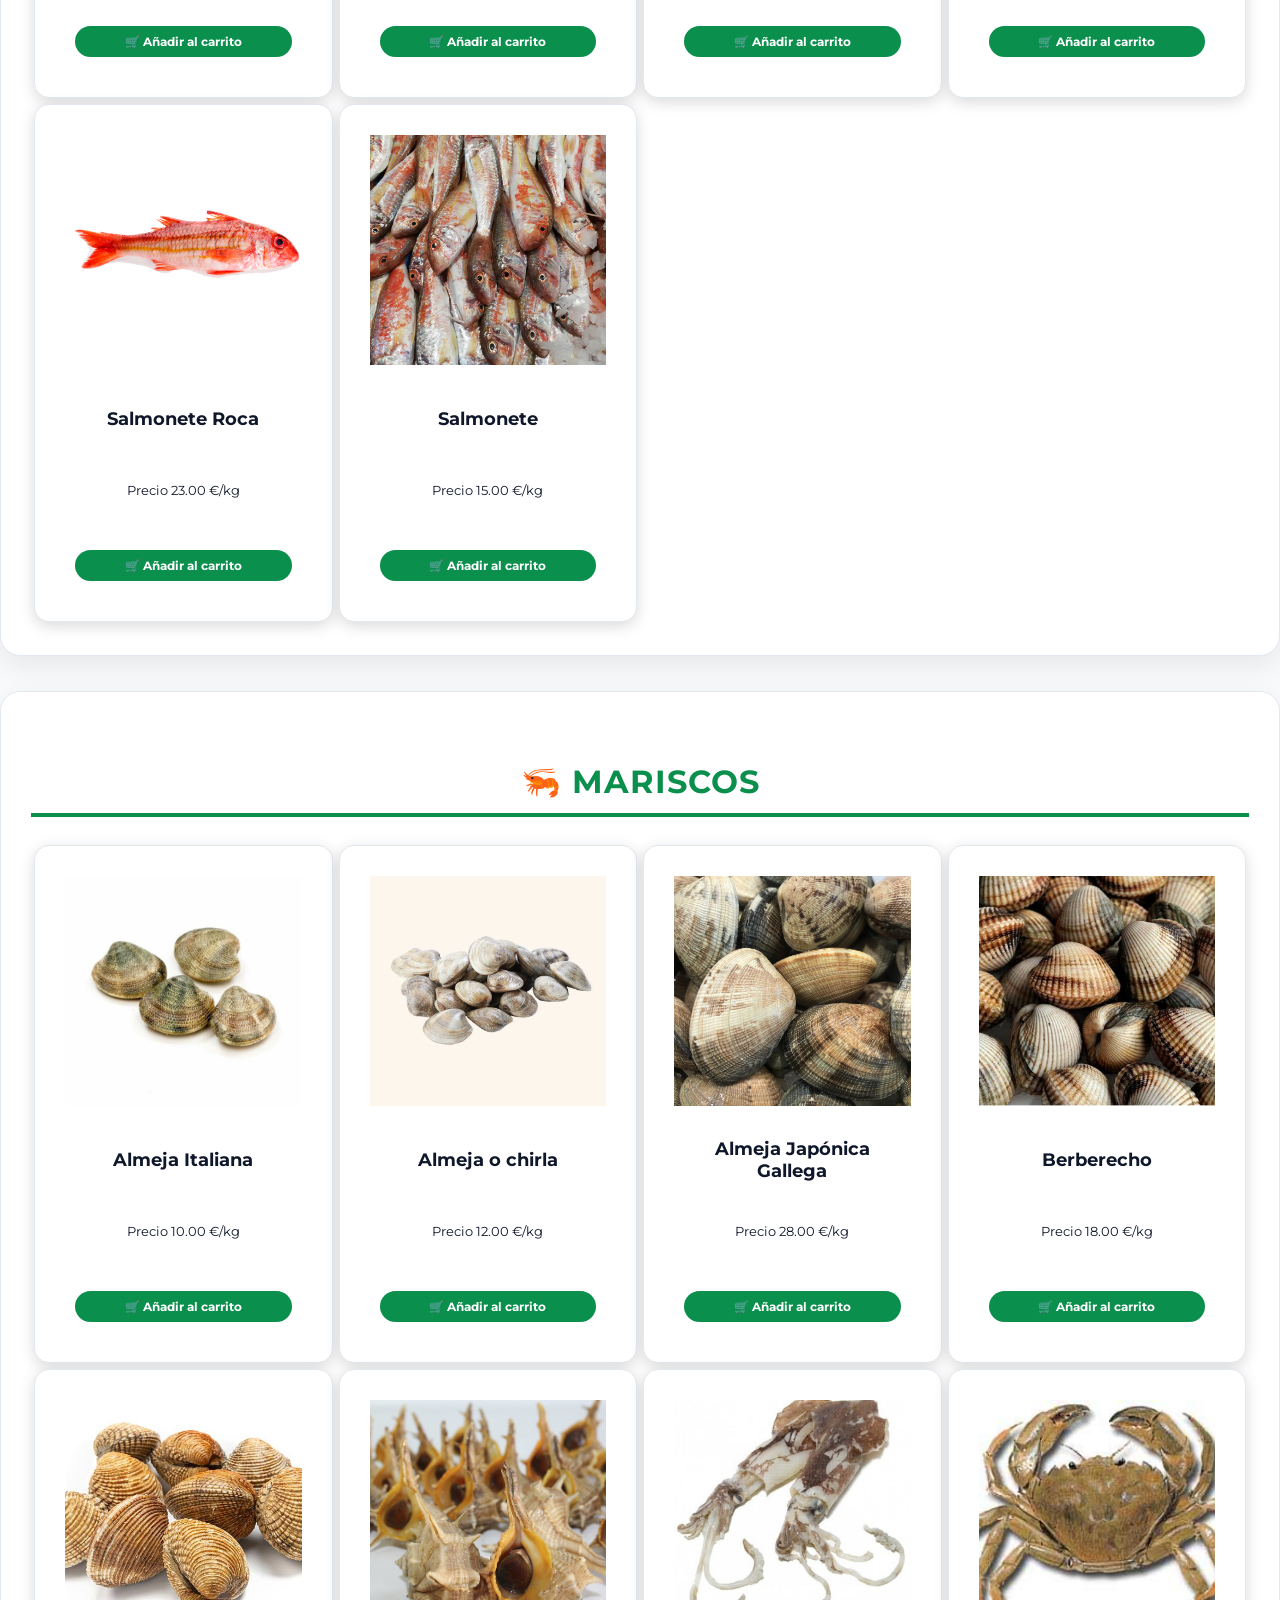
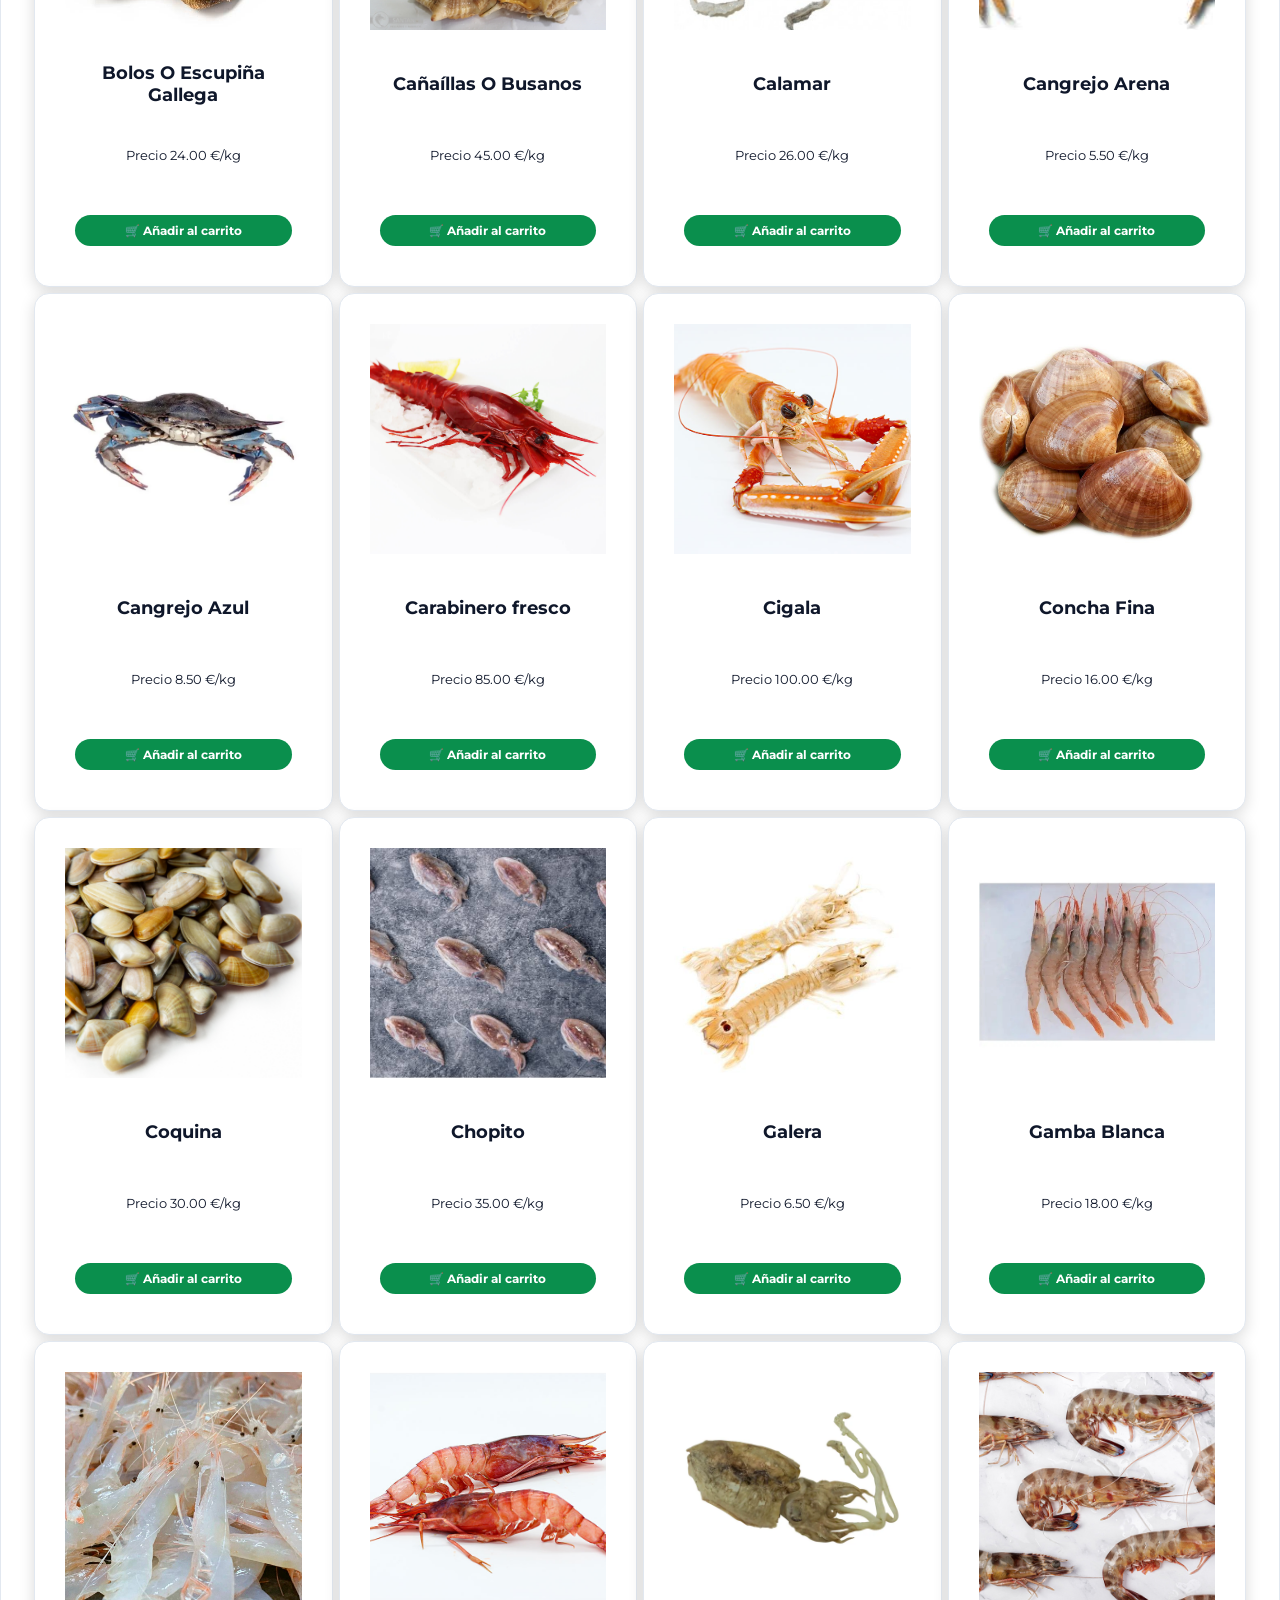
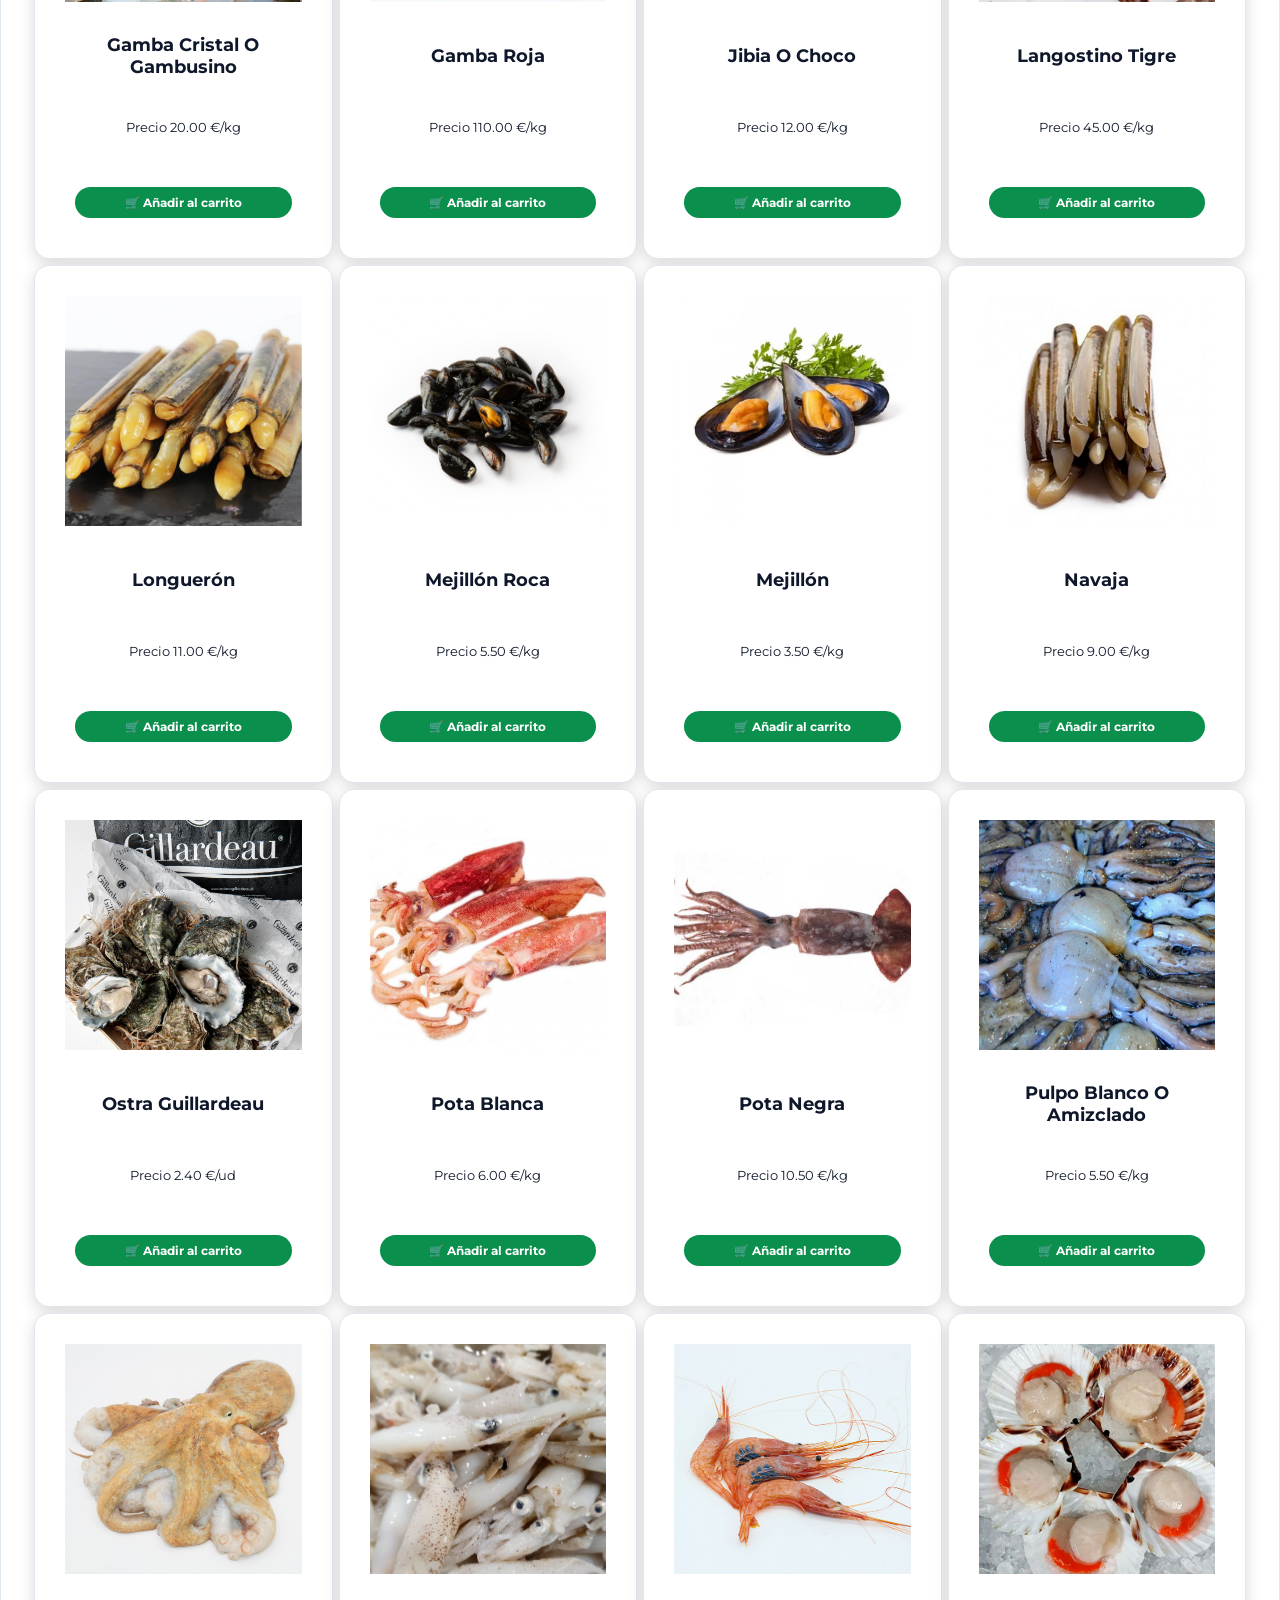
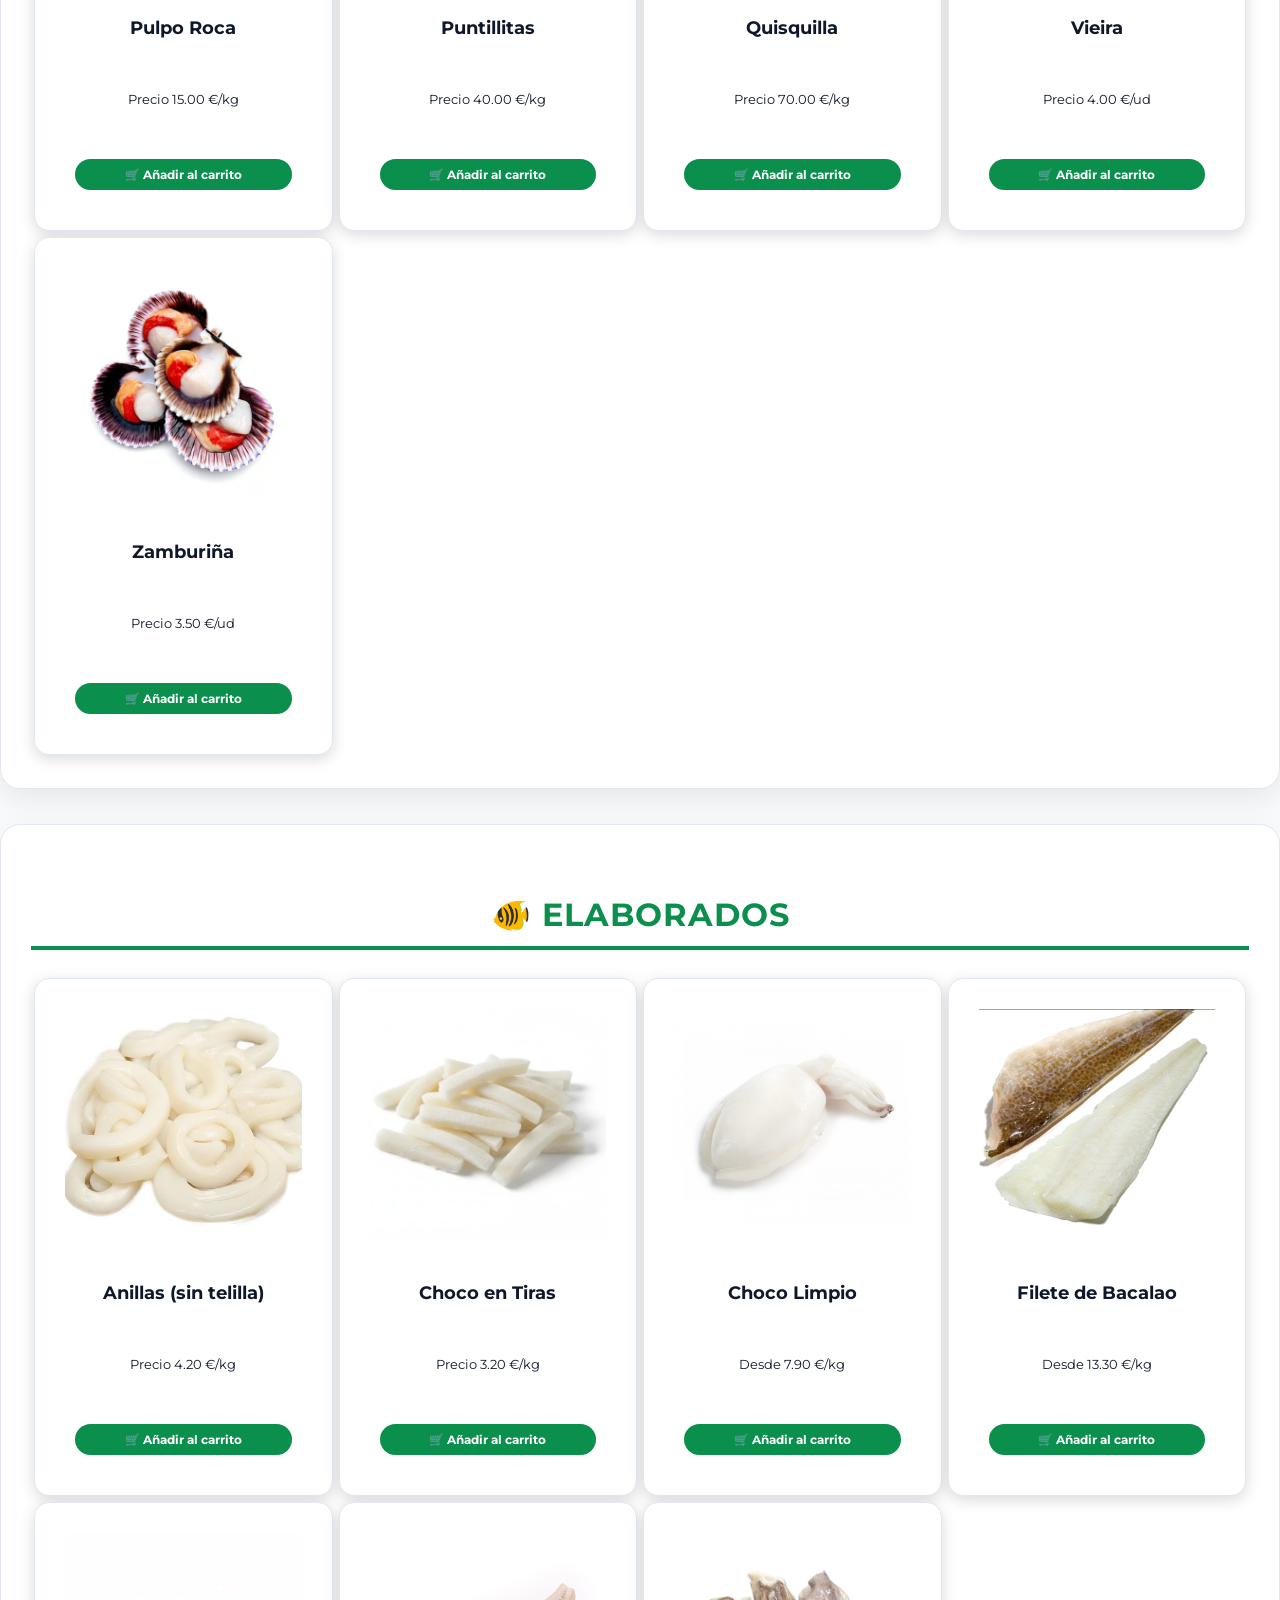
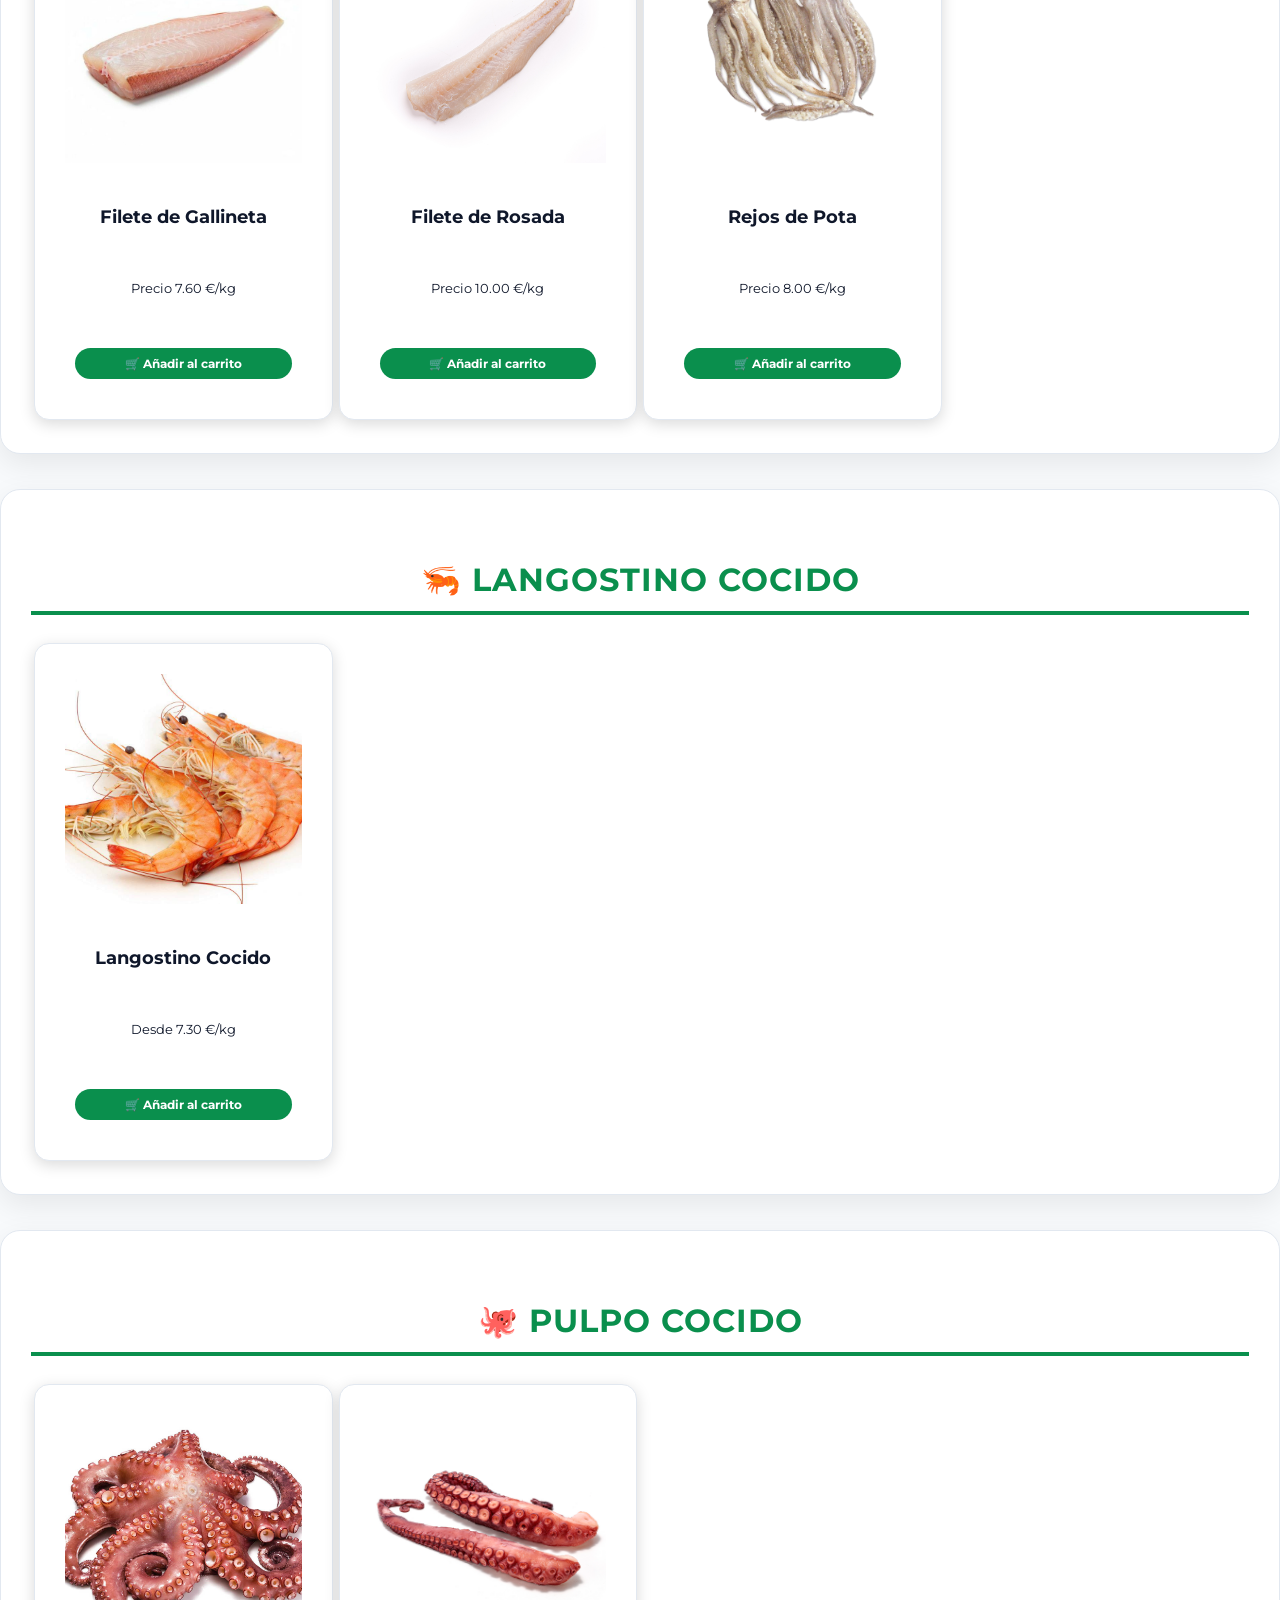
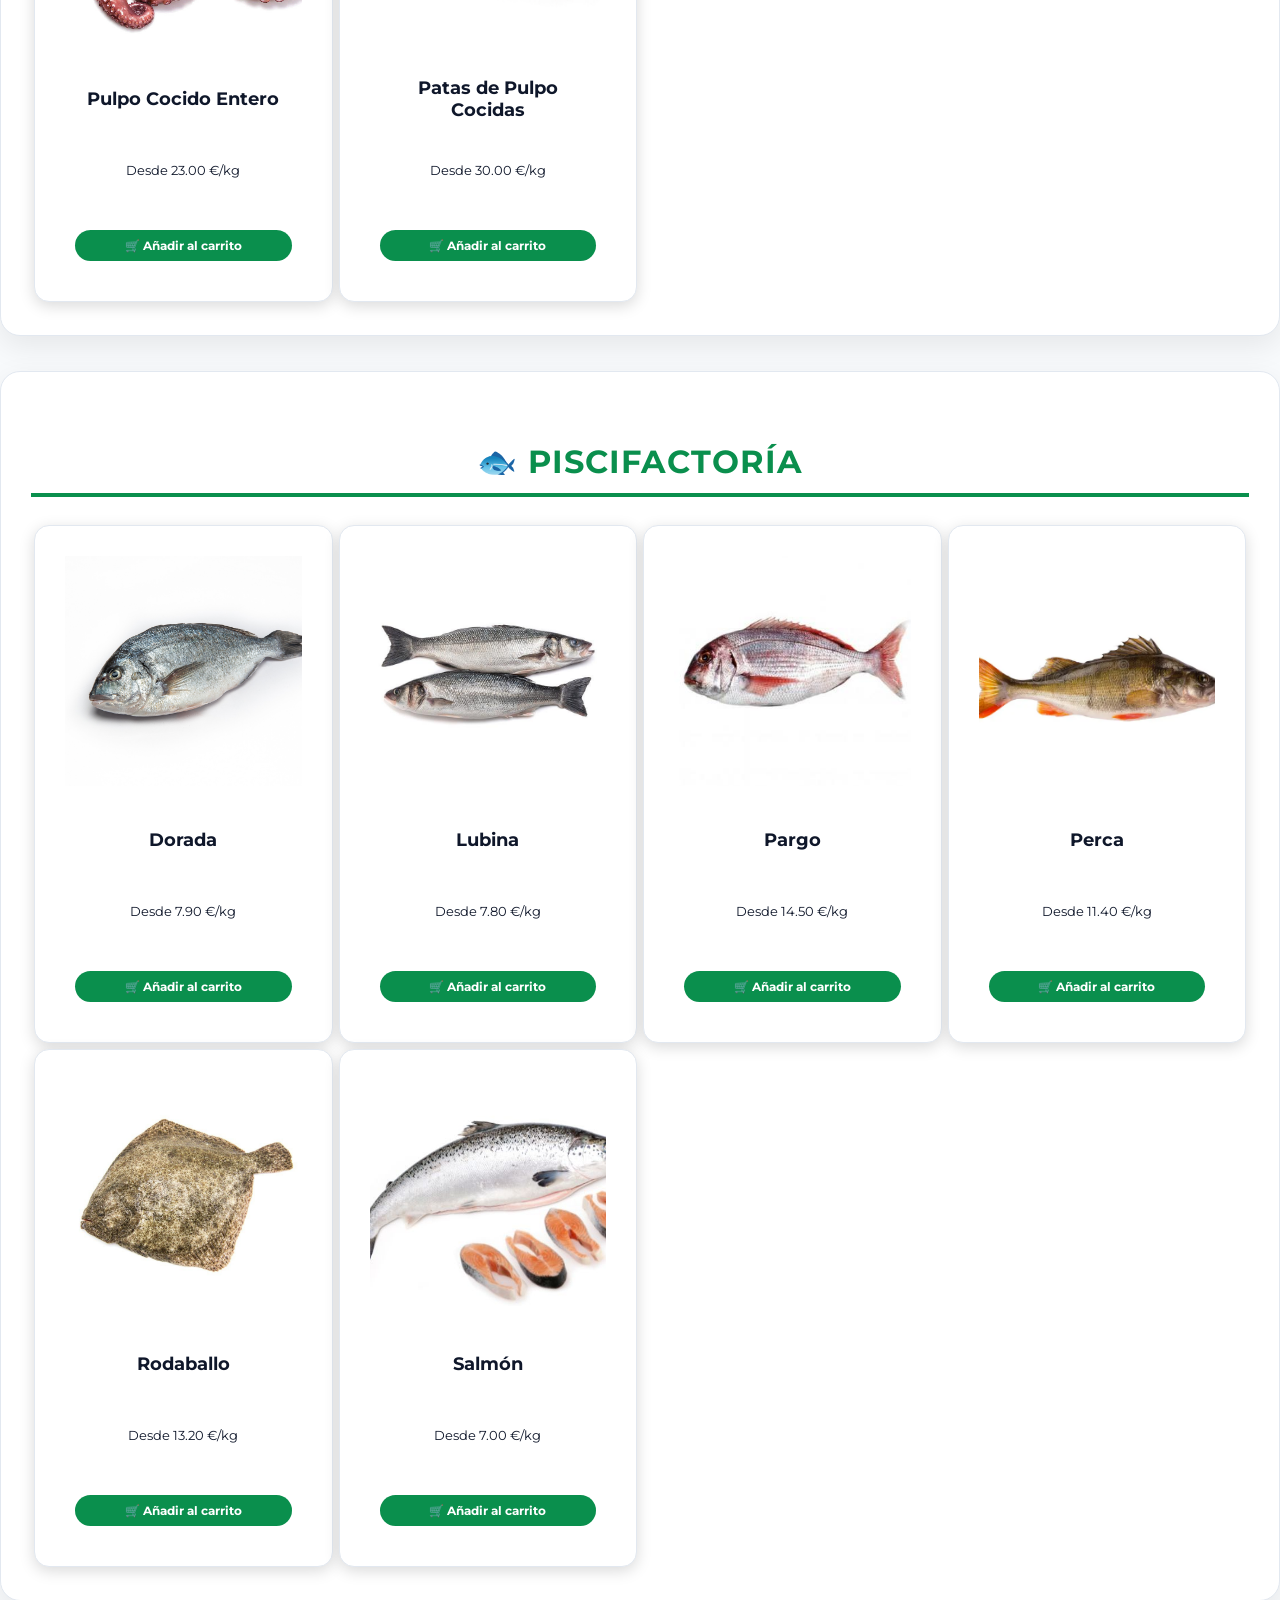
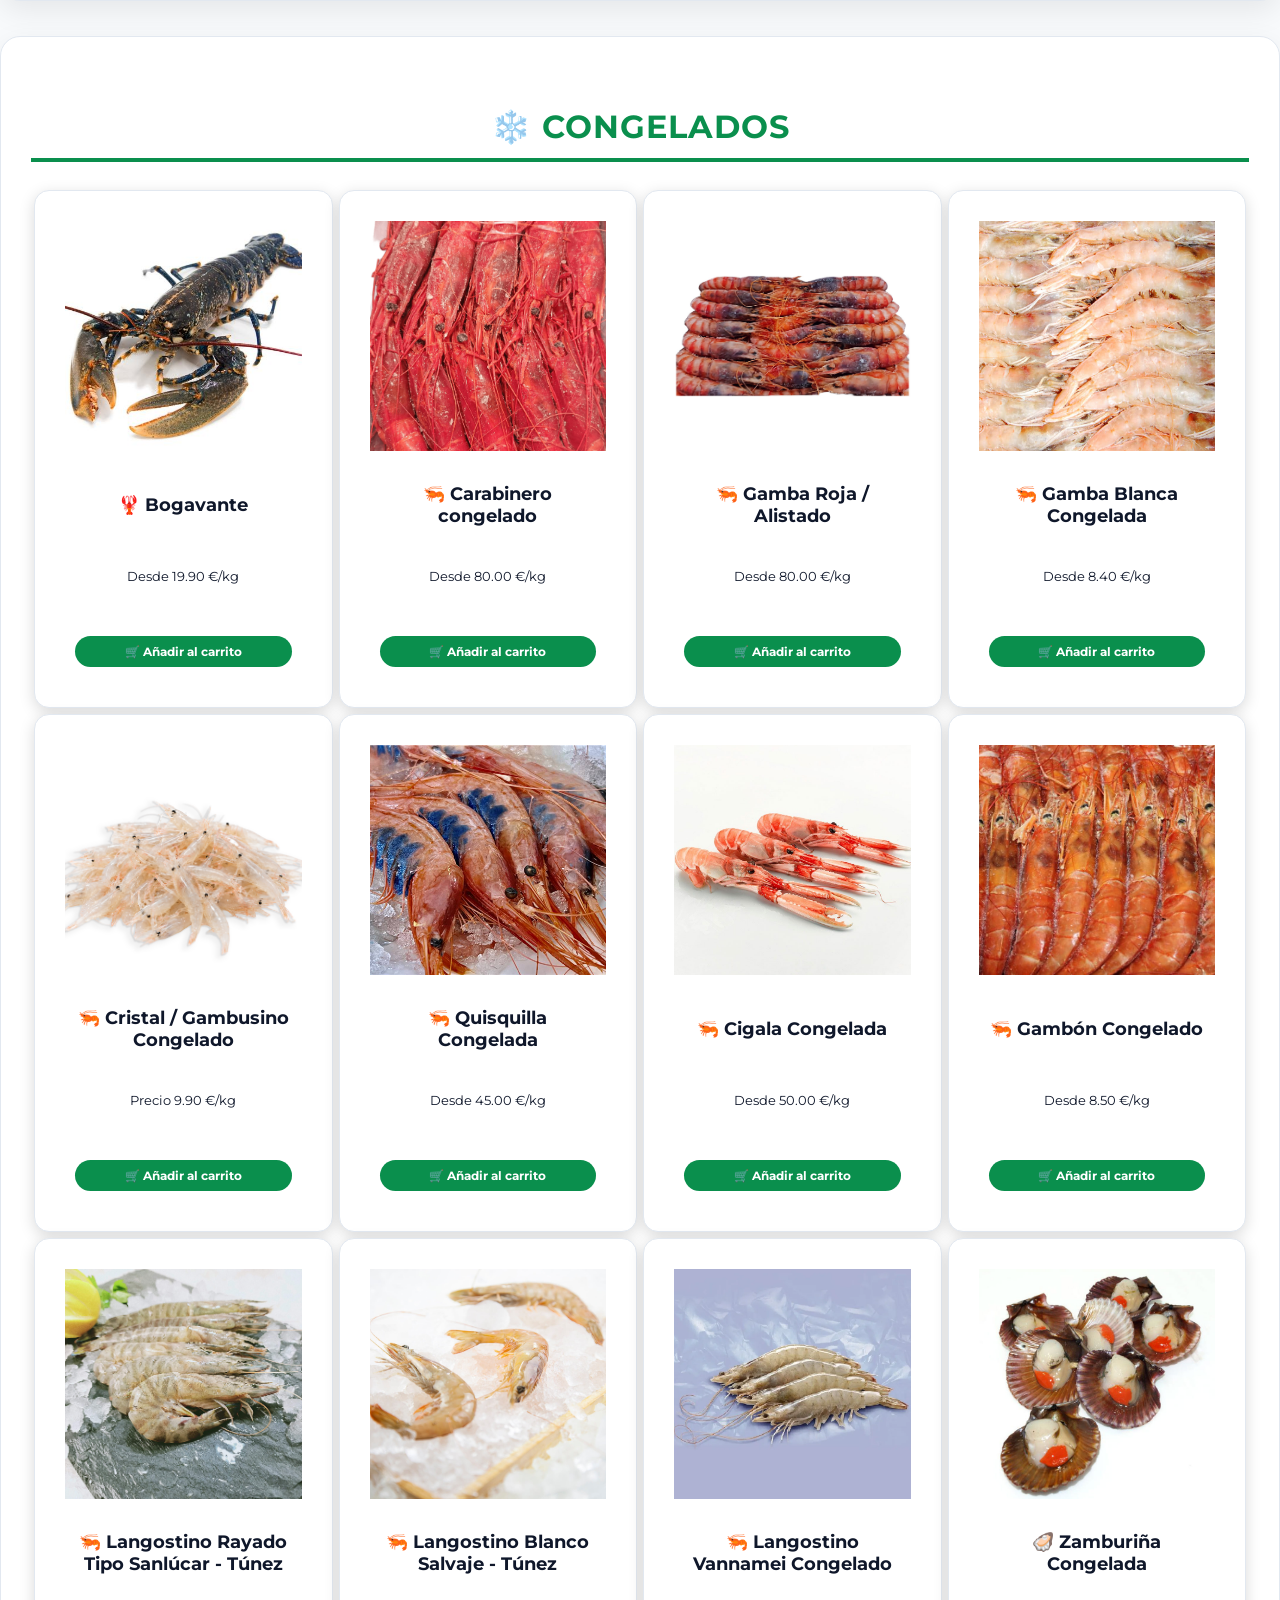
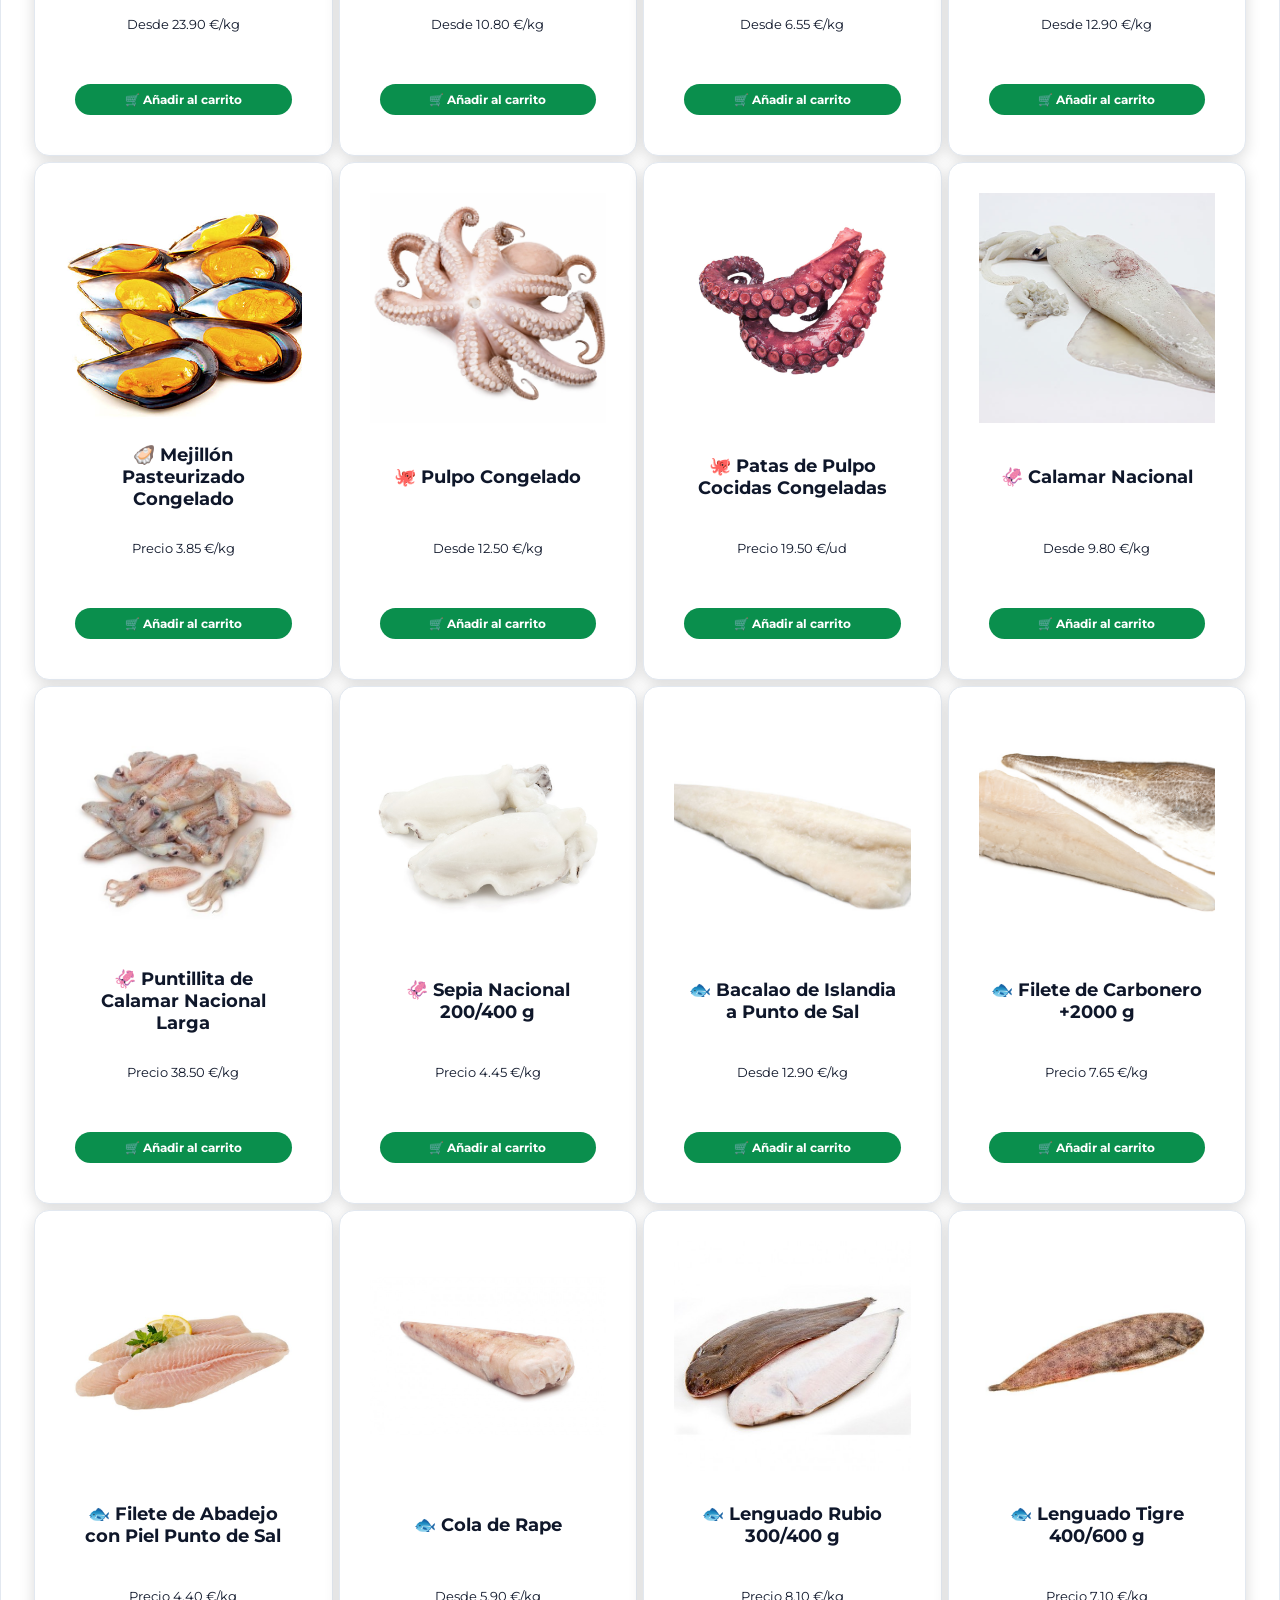
==== commit fa4061cb: "refactor" ====
--- a/index.html
+++ b/index.html
@@ -1,20734 +1,285 @@
-<!DOCTYPE html>
-<html lang="es">
-<head>
-<meta charset="UTF-8">
-<meta name="viewport" content="width=device-width, initial-scale=1.0">
-
-<title>Pescados, Mariscos y Carnes Miguel Montalbán | Calidad para el Paladar</title>
-
-<meta name="description" content="Venta de pescados, mariscos y carnes premium en Mercagranada. Calidad garantizada para particulares y hostelería.">
-
-<link href="https://fonts.googleapis.com/css2?family=Montserrat:wght@300;400;600;700;800&display=swap" rel="stylesheet">
-
-<style>
-
-*{
-margin:0;
-padding:0;
-box-sizing:border-box;
-font-family:'Montserrat',sans-serif;
-}
-
-html {
-    scroll-behavior: smooth;
-}
-
-body {
-    background: #f8fafc !important;
-    color: #0f172a !important;
-    font-family: 'Segoe UI', sans-serif;
-    margin: 0;
-    padding: 0;
-    scroll-behavior:smooth;
-}
-
-
-.container, main, section {
-    margin-top: 30px !important; 
-    position: relative;
-    clear: both;
-}
-
-
-.product-card, .card, section {
-    background-color: #ffffff !important; 
-    border: 1px solid #e2e8f0 !important; 
-    border-radius: 20px;
-    box-shadow: 0 10px 30px rgba(0,0,0,0.08);
-    padding: 30px !important;
-    margin-bottom: 35px !important;
-}
-
-
-h2 {
-    margin-top: 10px !important;
-    padding-top: 10px;
-}
-
-
-/* HEADER */
-
-.hero{
-min-height:100vh;
-background:
-linear-gradient(rgba(0,20,40,.65),rgba(0,20,40,.65)),
-url('imagenes/fondo-principal.png.png');
-
-background-size:cover;
-background-position:center;
-background-repeat:no-repeat;
-
-display:flex;
-align-items:center;
-justify-content:center;
-text-align:center;
-padding:80px 20px 20px 20px;
-}
-.hero-content{
-max-width:1000px;
-padding-bottom:20px;
-}
-.hero-content{
-max-width:850px;
-margin:auto;
-}
-
-.logo{
-width:280px;
-max-width:90%;
-margin-top:20px;
-margin-bottom:25px;
-border-radius:20px;
-box-shadow:
-0 0 25px rgba(255,255,255,.25),
-0 0 50px rgba(255,209,102,.25);
-}
-
-.hero h1{
-
-font-size:4rem;
-
-font-weight:800;
-
-line-height:1.1;
-
-margin-bottom:20px;
-
-color:white;
-
-text-shadow:0 4px 20px rgba(0,0,0,.7);
-
-}
-
-.hero p{
-
-font-size:1.3rem;
-
-max-width:700px;
-
-margin:0 auto 30px auto;
-
-color:white;
-
-line-height:1.6;
-
-text-shadow:0 2px 10px rgba(0,0,0,.6);
-
-}
-@media(max-width:768px){
-
-.hero h1{
-
-font-size:2.5rem;
-
-}
-
-.hero p{
-
-font-size:1.1rem;
-
-}
-
-}
-
-.btn{
-display:inline-block;
-padding:15px 35px;
-margin:10px;
-background:#002b5b;
-color:white;
-text-decoration:none;
-border-radius:50px;
-font-weight:700;
-transition:.3s;
-}
-
-.btn:hover{
-transform:translateY(-3px);
-background:#004080;
-box-shadow:0 0 20px rgba(230,57,70,.5);
-}
-
-section{
-padding:130px 10% 90px;
-}
-
-h2{
-
-    text-align:center;
-    font-size:3rem;
-    margin-bottom:50px;
-    color:#002b5b;
-    letter-spacing:2px;
-    text-transform:uppercase;
-
-    max-width:100%;
-
-    white-space:normal;
-
-    overflow-wrap:normal;
-
-    word-break:normal;
-
-    line-height:1.1;
-
-}
-@media(max-width:768px){
-
-h2{
-
-    font-size:2.2rem;
-    letter-spacing:1px;
-    line-height:1.2;
-
-}
-
-}
-
-/* PRODUCTOS */
-
-.productos{
-    display:grid;
-    grid-template-columns:repeat(2,1fr);
-
-    gap:6px;
-
-    padding:3px;
-}
-
-@media(min-width:900px){
-
-.productos{
-
-    grid-template-columns:repeat(4,1fr);
-
-}
-
-}
-.producto-layout{
-    display:flex;
-    gap:40px;
-    align-items:flex-start;
-}
-
-.producto-foto{
-    flex:1.5;
-    display:flex;
-    align-items:stretch;
-}
-
-.producto-foto img{
-    width:100%;
-    height:420px;
-    object-fit:cover;
-    border-radius:15px;
-    display:block;
-}
-.producto-info{
-    flex:1;
-}
-
-@media (max-width:768px){
-
-.modal-producto{
-    align-items:center;
-    padding:20px;
-    box-sizing:border-box;
-}
-
-.contenido-modal{
-    width:92%;
-    max-width:340px;
-    max-height:88vh;
-
-    padding:14px;
-
-    overflow-y:auto;
-
-    border-radius:18px;
-
-    margin:auto;
-}
-
-.producto-layout{
-    flex-direction:column;
-    gap:15px;
-}
-
-.producto-foto img{
-    width:100%;
-    height:180px;
-    object-fit:cover;
-}
-
-}
-.card{
-
-background:white;
-border-radius:15px;
-overflow:hidden;
-box-shadow:0 4px 15px rgba(0,0,0,0.15);
-
-display:flex;
-flex-direction:column;
-
-height:100%;
-
-}
-.card:hover{
-
-    transform:translateY(-8px);
-
-    box-shadow:0 10px 25px rgba(0,0,0,0.25);
-
-}
-
-.card img{
-
-    width:100%;
-
-    height:230px;
-
-    object-fit:cover;
-
-    background:white;
-
-    display:block;
-
-}
-
-@media(max-width:768px){
-    .card img{
-        height:140px;
-    }
-    .productos{ grid-template-columns:repeat(2,1fr); gap:8px; }
-    section{ padding:80px 6% 60px; }
-}
-
-
-.card:hover{
-    transform:translateY(-8px);
-    box-shadow:0 15px 30px rgba(0,0,0,.2);
-}
-
-.card-content{
-
-padding:10px;
-text-align:center;
-
-display:flex;
-flex-direction:column;
-
-flex-grow:1;
-
-}
-
-.card h3{
-
-    font-size:18px;
-
-    font-weight:bold;
-
-    text-align:center;
-
-    line-height:1.2;
-
-    margin:10px 0;
-
-    height:70px;
-
-    display:flex;
-
-    align-items:center;
-
-    justify-content:center;
-
-}
-@media(max-width:768px){
-
-.card h3{
-
-    font-size:14px;
-
-    height:70px;
-
-}
-
-}
-
-.card p{
-
-    font-size:13px;
-
-    margin:5px 0;
-
-    height:40px;
-
-    display:flex;
-
-    align-items:center;
-
-    justify-content:center;
-
-}
-.btn-producto{
-
-    width:100%;
-
-    padding:8px;
-
-    border:none;
-
-    border-radius:20px;
-
-    background:#0a8f4d;
-
-    color:white;
-
-    font-size:12px;
-
-    font-weight:bold;
-
-    margin-top:auto;
-
-}
-.menu-btn{
-    position:fixed;
-    top:20px;
-    left:20px;
-    font-size:35px;
-    cursor:pointer;
-    z-index:9999;
-    background:white;
-    padding:8px 15px;
-    border-radius:10px;
-    box-shadow:0 2px 10px rgba(0,0,0,0.3);
-}
-html,
-body{
-    overflow-x:hidden;
-    width:100%;
-}
-
-*{
-    box-sizing:border-box;
-}
-.buscar-btn{
-
-position:fixed;
-
-top:20px;
-
-right:130px;
-
-font-size:28px;
-
-cursor:pointer;
-
-z-index:9999;
-
-}
-.carrito-btn{
-    position:fixed;
-    top:20px;
-    right:20px;
-    background:white;
-    padding:12px 18px;
-    border-radius:10px;
-    font-weight:bold;
-    cursor:pointer;
-    z-index:9999;
-    box-shadow:0 2px 10px rgba(0,0,0,0.3);
-}
-.carrito-panel{
-    position:fixed;
-    top:60px;
-    right:-350px;
-    width:320px;
-    height:100%;
-    background:white;
-    padding:20px;
-    box-shadow:-5px 0 15px rgba(0,0,0,.2);
-    transition:.3s;
-    z-index:9999;
-    overflow-y:auto;
-}
-.aviso-carrito{
-    position:fixed;
-    top:100px;
-    left:50%;
-    transform:translateX(-50%);
-    background:#16a34a;
-    color:white;
-    padding:15px 30px;
-    border-radius:12px;
-    font-weight:bold;
-    z-index:10000;
-    display:none;
-}
-.carrito-panel ul{
-    list-style:none;
-    padding:0;
-}
-
-.menu-lateral{
-    height:100%;
-    width:280px;
-    position:fixed;
-    top:0;
-    left:0;
-    background:#0f172a;
-    overflow-x:hidden;
-    transform:translateX(-100%);
-    transition:transform .3s ease;
-    padding-top:80px;
-    z-index:9998;
-}
-
-.menu-lateral a{
-    padding:15px 25px;
-    text-decoration:none;
-    font-size:22px;
-    color:white;
-    display:block;
-}
-.menu-mariscos{
-    display:flex;
-    justify-content:space-between;
-    align-items:center;
-    padding:15px 25px;
-    color:white;
-}
-
-.menu-mariscos .menu-link{
-    text-decoration:none;
-    color:white;
-    font-size:22px;
-}
-
-.flecha{
-    cursor:pointer;
-    font-size:18px;
-    padding:5px 10px;
-    transition:transform 0.3s ease;
-    display:inline-block;
-}
-.submenu-container{
-    max-height:0;
-    overflow:hidden;
-    opacity:0;
-    transition:max-height 0.35s ease, opacity 0.25s ease;
-}
-
-.submenu-container.open{
-    max-height:300px;
-    opacity:1;
-}
-
-.submenu{
-    display:block;
-    font-size:15px;
-    padding-left:55px;
-    opacity:0.85;
-}
-
-.submenu::before{
-    content:"";
-    position:absolute;
-    left:35px;
-    top:50%;
-    transform:translateY(-50%);
-    width:10px;
-    height:2px;
-    background:rgba(255,255,255,0.5);
-}
-.menu-lateral a:hover{
-    background:#16a34a;
-}
-.fondo-menu{
-    position:fixed;
-    top:0;
-    left:0;
-    width:100%;
-    height:100%;
-    background:rgba(0,0,0,0.4);
-    z-index:9997;
-    display:none;
-}
-.modal-producto{
-
-display:none;
-
-position:fixed;
-
-top:60px;
-left:0;
-
-width:100%;
-
-height:calc(100% - 60px);
-
-background:rgba(0,0,0,0.75);
-
-z-index:9999;
-
-justify-content:center;
-align-items:center;
-
-}
-
-.contenido-modal{
-
-background:#ffffff;
-
-width:95%;
-
-max-width:1100px;
-
-max-height:90vh;
-
-overflow-y:auto;
-
-padding:35px;
-
-border-radius:20px;
-
-display:flex;
-
-gap:40px;
-
-align-items:flex-start;
-
-text-align:left;
-
-box-shadow:0 15px 40px rgba(0,0,0,.25);
-
-}
-.contenido-modal img{
-
-width:100%;
-
-height:auto;
-
-max-height:320px;
-
-display:block;
-
-border-radius:15px;
-
-object-fit:contain;
-
-background:white;
-
-}
-#modalAtunEnvasado .producto-layout{
-    display:flex;
-    gap:40px;
-    align-items:flex-start;
-}
-
-#modalAtunEnvasado .producto-foto{
-    flex:1.5;
-    display:flex;
-    align-items:center;
-    justify-content:center;
-}
-
-#modalAtunEnvasado .producto-foto img{
-    width:100%;
-    max-width:420px;
-    height:auto;
-    max-height:420px;
-    object-fit:contain;
-    border-radius:15px;
-    display:block;
-}
-
-#modalAtunEnvasado .producto-info{
-    flex:1;
-}
-
-@media (max-width:768px){
-    #modalAtunEnvasado .producto-layout{
-        flex-direction:column;
-        gap:15px;
-    }
-
-    #modalAtunEnvasado .producto-foto img{
-        width:100%;
-        height:180px;
-        object-fit:cover;
-    }
-}
-.cerrar-modal{
-float:right;
-font-size:25px;
-cursor:pointer;
-}
-/* CALIDAD */
-
-.calidad{
-text-align:center;
-}
-
-.calidad-grid{
-display:grid;
-grid-template-columns:repeat(auto-fit,minmax(250px,1fr));
-gap:30px;
-margin-top:40px;
-}
-
-.item{
-background:rgba(255,255,255,.08);
-padding:30px;
-border-radius:15px;
-}
-
-/* GALERIA */
-
-.galeria{
-display:grid;
-grid-template-columns:repeat(auto-fit,minmax(280px,1fr));
-gap:15px;
-}
-
-.galeria img{
-width:100%;
-height:250px;
-object-fit:cover;
-border-radius:15px;
-}
-
-/* CONTACTO */
-
-.contacto{
-text-align:center;
-}
-
-.contacto p{
-font-size:1.2rem;
-margin:15px 0;
-}
-
-iframe{
-width:100%;
-height:450px;
-border:none;
-border-radius:20px;
-margin-top:40px;
-}
-
-/* FOOTER */
-
-footer{
-background:#000;
-text-align:center;
-padding:30px;
-}
-
-/* BOTONES FLOTANTES */
-
-.email{
-position:fixed;
-right:20px;
-bottom:90px;
-z-index:999;
-}
-.whatsapp{
-position:fixed;
-right:20px;
-bottom:20px;
-z-index:999;
-}
-.whatsapp img{
-display:block;
-width:40px;
-height:40px;
-object-fit:contain;
-}
-@media(max-width:768px){
-#productos{
-    padding:5px;
-}
-
-.productos{
-    padding:0;
-    gap:8px;
-}
-
-
-.hero h1{
-font-size:2.5rem;
-}
-
-.hero p{
-font-size:1rem;
-}
-
-.logo{
-width:200px;
-}
-
-}
-.categoria-productos{
-    text-align:center;
-    font-size:2rem;
-    margin:40px 0 25px;
-    color:#0a8f4d;
-    font-weight:700;
-    border-bottom:4px solid #0a8f4d;
-    padding-bottom:12px;
-    letter-spacing:1px;
-}
-
-@media(max-width:768px){
-
-.card h3{
-
-    font-size:14px;
-
-    height:70px;
-
-}
-
-}
-.linea-carrito{
-
-display:flex;
-justify-content:space-between;
-align-items:center;
-
-background:#f8f8f8;
-
-padding:12px;
-
-margin-bottom:10px;
-
-border-radius:10px;
-
-box-shadow:0 2px 8px rgba(0,0,0,0.1);
-
-}
-
-.papelera-carrito{
-
-cursor:pointer;
-
-font-size:22px;
-
-transition:0.3s;
-
-}
-
-.papelera-carrito:hover{
-
-transform:scale(1.2);
-
-}
-.buscador-flotante{
-
-display:none;
-
-position:fixed;
-
-top:70px;
-
-right:20px;
-
-background:white;
-
-padding:15px;
-
-border-radius:15px;
-
-z-index:9999;
-
-width:280px;
-
-box-shadow:0 0 15px rgba(0,0,0,0.3);
-
-}
-
-
-.buscador-flotante input{
-
-width:100%;
-
-padding:10px;
-
-font-size:16px;
-
-border-radius:8px;
-
-border:1px solid #ccc;
-
-}
-
-
-.resultado-busqueda{
-
-padding:10px;
-
-cursor:pointer;
-
-border-bottom:1px solid #ddd;
-
-}
-.barra-fija{
-
-position:fixed;
-top:0;
-left:0;
-
-width:100%;
-height:70px;
-
-background-image:url("imagenes/fondo-principal.png.png");
-background-size:cover;
-background-position:center;
-
-display:flex;
-align-items:center;
-justify-content:space-between;
-
-padding:0 10px;
-
-z-index:10000;
-
-box-shadow:0 2px 10px rgba(0,0,0,.25);
-
-}
-
-@media(max-width:768px){
-
-.nombre-empresa{
-
-font-size:10px;
-line-height:1.1;
-
-}
-
-}
-
-
-.menu-btn-fijo,
-.buscar-btn-fijo,
-.carrito-btn-fijo{
-
-width:38px;
-height:38px;
-
-display:flex;
-align-items:center;
-justify-content:center;
-
-font-size:20px;
-
-flex-shrink:0;
-
-background:rgba(255,255,255,.85);
-
-border-radius:12px;
-
-box-shadow:0 3px 8px rgba(0,0,0,.35);
-
-margin-left:8px;
-
-}
-
-
-.menu-btn-fijo{
-
-width:38px;
-height:38px;
-
-display:flex;
-align-items:center;
-justify-content:center;
-
-font-size:24px;
-
-flex-shrink:0;
-
-background:rgba(255,255,255,.85);
-
-border-radius:12px;
-
-box-shadow:0 3px 8px rgba(0,0,0,.35);
-
-}
-
-
-.buscar-btn-fijo{
-
-margin-right:4px;
-
-}
-
-.carrito-btn-fijo{
-
-margin-right:4px;
-
-}
-.nombre-empresa{
-
-flex:1;
-
-text-align:center;
-
-color:white;
-
-font-weight:800;
-
-font-size:14px;
-
-padding:0 10px;
-
-margin-left:25px;
-
-white-space:normal;
-line-height:1.1;
-
-text-shadow:0 2px 4px rgba(0,0,0,.7);
-
-}
-
-</style>
-</head>
-
-<body>
-
-<div class="barra-fija">
-
-<div class="menu-btn-fijo" onclick="abrirMenu()">
-☰
-</div>
-
-
-<div class="nombre-empresa">
-PESCADOS, MARISCOS Y CARNES MIGUEL MONTALBÁN
-</div>
-
-
-<div class="buscar-btn-fijo" onclick="abrirBuscador()">
-🔍
-</div>
-
-
-<div class="carrito-btn-fijo" onclick="abrirCarrito()">
-🛒 <span id="contadorCarrito">0</span>
-</div>
-
-</div>
-
-
-<header class="hero" id="inicio">
-
-<div class="hero-content">
-
-<div id="buscadorFlotante" class="buscador-flotante">
-
-<input 
-id="inputBusqueda"
-type="text"
-placeholder="🔍 Buscar producto..."
-onkeyup="mostrarResultados()">
-
-<div id="resultadosBusqueda"></div>
-
-</div>
-<!-- CAMBIA logo.png POR TU LOGO -->
-<img src="imagenes/logo.png" class="logo" alt="Miguel Montalbán">
-
-<h1>PESCADOS, MARISCOS Y CARNES MIGUEL MONTALBÁN</h1>
-
-<p>Calidad Premium para el Paladar</p>
-
-<a href="#productos" class="btn">🐟 🐄 Nuestros Productos</a>
-<a href="#contacto" class="btn">📞 Contactar</a>
-
-</div>
-
-</header>
-<div id="fondoMenu" class="fondo-menu" onclick="cerrarMenu()"></div>
-<div id="fondoCarrito" class="fondo-menu" onclick="cerrarCarrito()"></div>
-<div id="menuLateral" class="menu-lateral">
-
-<a href="#inicio" onclick="cerrarMenu()">🏠 Inicio</a>
-
-<a href="#nosotros" onclick="cerrarMenu()">ℹ️ Sobre Nosotros</a>
-
-<a href="#productos" onclick="cerrarMenu()">🐟 Pescados</a>
-
-<!-- MARISCOS -->
-<div class="menu-mariscos">
-
-<a href="#mariscos" onclick="cerrarMenu()" class="menu-link">
-🦐 Mariscos
-</a>
-
-<span class="flecha" onclick="toggleMariscos(event)" id="flechaMariscos">
-▼
-</span>
-
-</div>
-
-<div id="submenuMariscos" class="submenu-container">
-
-<a href="#elaborados" onclick="cerrarMenu()" class="submenu">↳ 🐠 Elaborados</a>
-
-<a href="#langostinoCocido" onclick="cerrarMenu()" class="submenu">↳ 🦐 Langostino Cocido</a>
-
-<a href="#pulpoCocido" onclick="cerrarMenu()" class="submenu">↳ 🐙 Pulpo Cocido</a>
-
-</div>
-
-<!-- CARNES (RESTO ORIGINAL, NO TOCAR) -->
-<a href="#carnes" onclick="cerrarMenu()">🥩 Carnes</a>
-
-<a href="#piscifactoria" onclick="cerrarMenu()">🐟 Piscifactoría</a>
-
-<a href="#congelados" onclick="cerrarMenu()">❄️ Congelados</a>
-
-<a href="#contacto" onclick="cerrarMenu()">📞 Contacto</a>
-
-</div>
-
-<div id="carritoPanel" class="carrito-panel">
-
-    <h2>🛒 Mi Pedido</h2>
-
-    <ul id="listaCarrito"></ul>
-    
-    <p id="totalCarrito">
-Total: 0€
-</p>
-
-<button class="btn-producto" onclick="tramitarPedido()">
-
-<span style="display:flex;align-items:center;justify-content:center;gap:8px;">
-
-<img src="imagenes/whatsapp.jpg"
-style="width:24px;height:24px;object-fit:contain;">
-
-Pedir por WhatsApp
-
-</span>
-
-</button>
-
-</div>
-
-<div id="avisoCarrito" class="aviso-carrito">
-    ✅ Añadido al carrito
-</div>
-
-<section id="nosotros">
-
-<h2>Sobre Nosotros</h2>
-
-<p style="text-align:center;max-width:900px;margin:auto;font-size:1.2rem;line-height:1.8;">
-En Pescados, Mariscos y Carnes Miguel Montalbán seleccionamos cada día los mejores productos para ofrecer a nuestros clientes la máxima calidad. Nuestra experiencia y compromiso nos convierten en un referente dentro de Mercagranada para particulares, restaurantes y profesionales de la hostelería.
-</p>
-
-</section>
-
-<section id="productos">
-
-<h2>Catálogo de Productos</h2>
-
-<div style="text-align:center;margin:20px 0;">
-
-<input
-type="text"
-id="buscadorProductos"
-placeholder="🔍 Buscar producto..."
-style="
-width:90%;
-max-width:500px;
-padding:12px;
-font-size:18px;
-border-radius:10px;
-border:2px solid #0a7c3a;
-">
-
-</div>
-<h3 class="categoria-productos">🐟 PESCADOS</h3>
-
-<div class="productos">
-
-<div class="card">
-
-    <img src="imagenes/aguja.jpg"
-        alt="Aguja"
-        style="cursor:pointer;"
-        onerror="this.onerror=null;this.src='imagenes/logo.png'">
-
-    <div class="card-content">
-
-        <h3>Aguja</h3>
-
-<p>Precio 24.0€kg</p>
-
-<button
-onclick="abrirProductoAguja()"
-class="btn-producto">
-
-🛒 Añadir al carrito
-
-</button>
-
-    </div>
-
-</div>
-<div class="card">
-
-    <img src="imagenes/atun envasado.jpg" alt="Atún Envasado">
-  
-
-
-    <div class="card-content">
-
-        <h3>Atún Envasado</h3>
-
-<p>Precio 15.0€kg</p>
-
-
-        <button
-onclick="abrirProductoAtunEnvasado()"
-class="btn-producto">
-
-🛒 Añadir al carrito
-
-</button>
-
-    </div>
-
-</div>
-
-<div class="card">
-
-    <img src="imagenes/atun fresco.jpg" alt="Atun Fresco">
-
-    <div class="card-content">
-
-        <h3>Atún Fresco</h3>
-
-        <p>Precio 38.0€kg</p>
-
-      
-
-        <button
-       onclick="abrirProductoAtunFresco()"
-        class="btn-producto">
-
-        🛒 Añadir al carrito
-
-        </button>
-
-    </div>
-
-</div>
-
-<div class="card">
-
-    <img src="imagenes/boqueron.jpg" alt="Boquerón">
-
-    <div class="card-content">
-
-        <h3>Boquerón</h3>
-
-        <p>Precio 18.0€kg</p>
-
-       
-
-        <button
-        onclick="abrirProductoBoqueron()"
-        class="btn-producto">
-
-        🛒 Añadir al carrito
-
-        </button>
-
-    </div>
-
-</div>
-
-<div class="card">
-
-    <img src="imagenes/bacaladilla.jpg" alt="Bacaladilla">
-
-    <div class="card-content">
-
-      <h3 style="
-text-align:center;
-font-size:18px;
-line-height:1.1;
-">
-Bacaladilla
-</h3>
-        <p>Precio 18.0€kg</p>
-
-       
-        <button
-        onclick="abrirProductoBacaladilla()"
-        class="btn-producto">
-
-        🛒 Añadir al carrito
-
-        </button>
-
-    </div>
-
-</div>
-<div class="card">
-
-    <img src="imagenes/brotola roca.jpg" alt="Brotola Roca">
-
-    <div class="card-content">
-
-        <h3>Brótola Roca</h3>
-
-        <p>Precio 15.0€kg</p>
-
-
-        <button
-        onclick="abrirProductoBrotolaRoca()"
-        class="btn-producto">
-
-        🛒 Añadir al carrito
-
-        </button>
-
-    </div>
-
-</div>
-
-<div class="card">
-
-    <img src="imagenes/brotola.jpg" alt="Brotola">
-
-    <div class="card-content">
-
-        <h3>Brótola</h3>
-
-        <p>Precio 8.0€kg</p>
-
-        
-        <button
-        onclick="abrirProductoBrotola()"
-        class="btn-producto">
-
-        🛒 Añadir al carrito
-
-        </button>
-
-    </div>
-
-</div>
-
-<div class="card">
-
-    <img src="imagenes/cazon.jpg" alt="Cazón">
-
-    <div class="card-content">
-
-        <h3>Cazón</h3>
-
-        <p>Precio 15.5€kg</p>
-
-       
-      <button
-onclick="abrirProductoCazon()"
-class="btn-producto">
-
-🛒 Añadir al carrito
-
-</button>
-
-    </div>
-
-</div>
-
-<div class="card">
-
-    <img src="imagenes/corvina.jpg" alt="Corvina">
-
-    <div class="card-content">
-
-        <h3>Corvina</h3>
-
-        <p>Precio 6.5€kg</p>
-
-       
-
-      <button
-onclick="abrirProductoCorvina()"
-class="btn-producto">
-
-🛒 Añadir al carrito
-
-</button>
-    </div>
-
-</div>
-
-<div class="card">
-
-    <img src="imagenes/jurel.jpg" alt="Jurel">
-
-    <div class="card-content">
-
-        <h3>Jurel</h3>
-
-        <p>Precio 3.5€kg</p>
-
-      
-        <button
-onclick="abrirProductoJurel()"
-class="btn-producto">
-
-🛒 Añadir al carrito
-
-</button>
-
-    </div>
-
-</div>
-
-<div class="card">
-
-    <img src="imagenes/jurela.jpg" alt="Jurela">
-
-    <div class="card-content">
-
-        <h3>Jurela</h3>
-
-        <p>Precio 6.0€kg</p>
-
-      
-
-      <button
-onclick="abrirProductoJurela()"
-class="btn-producto">
-
-🛒 Añadir al carrito
-
-</button>
-    </div>
-
-</div>
-
-<div class="card">
-
-    <img src="imagenes/pijota.jpg" alt="Pijota">
-
-    <div class="card-content">
-
-        <h3>Pijota</h3>
-
-        <p>Precio 14.5€kg</p>
-
-        
-        <button
-onclick="abrirProductoPijota()"
-class="btn-producto">
-
-🛒 Añadir al carrito
-
-</button>
-    </div>
-
-</div>
-
-<div class="card">
-
-    <img src="imagenes/salmonete roca.jpg" alt="Salmonete Roca">
-
-    <div class="card-content">
-
-        <h3>Salmonete Roca</h3>
-
-        <p>Precio 23.0€kg</p>
-
-        
-
-      <button
-onclick="abrirProductoSalmoneteRoca()"
-class="btn-producto">
-
-🛒 Añadir al carrito
-
-</button>
-
-    </div>
-
-</div>
-
-<div class="card">
-
-    <img src="imagenes/salmonete.jpg" alt="Salmonete">
-
-    <div class="card-content">
-
-        <h3>Salmonete</h3>
-
-        <p>Precio 15.0€kg</p>
-
-        
-
-       <button
-onclick="abrirProductoSalmonete()"
-class="btn-producto">
-
-🛒 Añadir al carrito
-
-</button>
-
-    </div>
-
-</div>
-</div>
-<h3 id="mariscos" class="categoria-productos">🦐 MARISCOS</h3>
-<div class="productos">
-
-<div class="card">
-
-    <img src="imagenes/almeja italiana.jpg" alt="Almeja Italiana">
-
-    <div class="card-content">
-
-        <h3>Almeja Italiana</h3>
-
-        <p>Precio 10.0€kg</p>
-
-    
-        <button
-onclick="abrirProductoAlmejaItaliana()"
-class="btn-producto">
-
-🛒 Añadir al carrito
-
-</button>
-
-    </div>
-
-</div>
-
-<div class="card">
-
-    <img src="imagenes/almeja o chirla.jpg" alt="Almeja O Chirla">
-
-    <div class="card-content">
-
-        <h3>Almeja o chirla</h3>
-
-        <p>Precio 12.0€kg</p>
-
-
-
-       <button
-onclick="abrirProductoAlmejaChirla()"
-class="btn-producto">
-
-🛒 Añadir al carrito
-
-</button>
-
-    </div>
-
-</div>
-
-<div class="card">
-
-    <img src="imagenes/almeja japonica gallega.jpg" alt="Almeja Japónica Gallega">
-
-    <div class="card-content">
-
-        <h3>Almeja Japónica Gallega</h3>
-
-        <p>Precio 28.0€kg</p>
-
-       
-        <button
-onclick="abrirProductoAlmejaJaponicaGallega()"
-class="btn-producto">
-
-🛒 Añadir al carrito
-
-</button>
-
-    </div>
-
-</div>
-
-<div class="card">
-
-    <img src="imagenes/berberecho.jpg" alt="Berberecho">
-
-    <div class="card-content">
-
-        <h3>Berberecho</h3>
-
-        <p>Precio 18.0€kg</p>
-
-      
-
-        <button
-onclick="abrirProductoBerberecho()"
-class="btn-producto">
-
-🛒 Añadir al carrito
-
-</button>
-
-    </div>
-
-</div>
-
-<div class="card">
-
-    <img src="imagenes/bolos o escupiña gallega.jpg" alt="Bolos O Escupiña Gallega">
-
-    <div class="card-content">
-
-        <h3>Bolos O Escupiña Gallega</h3>
-
-        <p>Precio 24€kg</p>
-
-    
-
-      <button
-onclick="abrirProductoEscupinaGallega()"
-class="btn-producto">
-
-🛒 Añadir al carrito
-
-</button>
-
-    </div>
-
-</div>
-
-<div class="card">
-
-    <img src="imagenes/cañaillas o busanos.jpg" alt="Cañaíllas O Busanos">
-
-    <div class="card-content">
-
-        <h3>Cañaíllas O Busanos</h3>
-
-        <p>Precio 45.0€kg</p>
-
-      
-
-       <button
-onclick="abrirProductoCanaillasBusanos()"
-class="btn-producto">
-
-🛒 Añadir al carrito
-
-</button>
-
-    </div>
-
-</div>
-
-<div class="card">
-
-    <img src="imagenes/calamar.jpg" alt="Calamar">
-
-    <div class="card-content">
-
-        <h3>Calamar</h3>
-
-        <p>Precio 26.0€kg</p>
-
-        
-
-        <button
-onclick="abrirProductoCalamar()"
-class="btn-producto">
-
-🛒 Añadir al carrito
-
-</button>
-
-    </div>
-
-</div>
-
-<div class="card">
-
-    <img src="imagenes/cangrejo arena.jpg" alt="Cangrejo Arena">
-
-    <div class="card-content">
-
-        <h3>Cangrejo Arena</h3>
-
-        <p>Precio 5.5€kg</p>
-
-        
-
-        <button
-onclick="abrirProductoCangrejoArena()"
-class="btn-producto">
-
-🛒 Añadir al carrito
-
-</button>
-
-    </div>
-
-</div>
-
-<div class="card">
-
-    <img src="imagenes/cangrejo azul.jpg" alt="Cangrejo Azul">
-
-    <div class="card-content">
-
-        <h3>Cangrejo Azul</h3>
-
-        <p>Precio 8.5€kg</p>
-
-        
-
-<button
-onclick="abrirProductoCangrejoAzul()"
-class="btn-producto">
-
-🛒 Añadir al carrito
-
-</button>
-
-    </div>
-
-</div>
-
-<div class="card">
-
-    <img src="imagenes/carabinero.jpg" alt="Carabinero">
-
-    <div class="card-content">
-
-       <h3 style="
-text-align:center;
-font-size:18px;
-line-height:1.1;
-">
-Carabinero fresco
-</h3>
-
-        <p>Precio 85.0€kg</p>
-
-
-       <button
-onclick="abrirProductoCarabinero()"
-class="btn-producto">
-
-🛒 Añadir al carrito
-
-</button>
-
-    </div>
-
-</div>
-<div class="card">
-
-    <img src="imagenes/cigala.jpg" alt="Cigala">
-
-    <div class="card-content">
-
-        <h3>Cigala</h3>
-
-        <p>Precio 100.0€kg</p>
-
-        
-
-       <button
-onclick="abrirProductoCigala()"
-class="btn-producto">
-
-🛒 Añadir al carrito
-
-</button>
-
-    </div>
-
-</div>
-
-<div class="card">
-
-    <img src="imagenes/concha fina.jpg" alt="Concha Fina">
-
-    <div class="card-content">
-
-        <h3>Concha Fina</h3>
-
-        <p>Precio 16.0€kg</p>
-
-        
-
-       <button
-onclick="abrirProductoConchaFina()"
-class="btn-producto">
-
-🛒 Añadir al carrito
-
-</button>
-
-    </div>
-
-</div>
-
-<div class="card">
-
-    <img src="imagenes/coquina.jpg" alt="Coquina">
-
-    <div class="card-content">
-
-        <h3>Coquina</h3>
-
-        <p>Precio 30.0€kg</p>
-
-       
-
-        <button
-onclick="abrirProductoCoquina()"
-class="btn-producto">
-
-🛒 Añadir al carrito
-
-</button>
-    </div>
-
-</div>
-
-<div class="card">
-
-    <img src="imagenes/chopito.jpg" alt="Chopito">
-
-    <div class="card-content">
-
-        <h3>Chopito</h3>
-
-        <p>Precio 35.0€kg</p>
-
-        
-
-        <button
-onclick="abrirProductoChopito()"
-class="btn-producto">
-
-🛒 Añadir al carrito
-
-</button>
-
-    </div>
-
-</div>
-
-<div class="card">
-
-    <img src="imagenes/galera.jpg" alt="Galera">
-
-    <div class="card-content">
-
-        <h3>Galera</h3>
-
-        <p>Precio 6.5€kg</p>
-
-        
-
-        <button
-onclick="abrirProductoGalera()"
-class="btn-producto">
-
-🛒 Añadir al carrito
-
-</button>
-
-    </div>
-
-</div>
-
-<div class="card">
-
-    <img src="imagenes/gamba.jpg" alt="Gamba Blanca">
-
-    <div class="card-content">
-
-        <h3>Gamba Blanca</h3>
-
-        <p>Precio 18.0€kg</p>
-
-      
-
-        <button
-onclick="abrirProductoGambaBlanca()"
-class="btn-producto">
-
-🛒 Añadir al carrito
-
-</button>
-
-    </div>
-
-</div>
-
-<div class="card">
-
-    <img src="imagenes/cristal.jpg" alt="Gamba Cristal O Gambusino">
-
-    <div class="card-content">
-
-        <h3>Gamba Cristal O Gambusino</h3>
-
-        <p>Precio 20€kg</p>
-
-       
-
-      <button
-onclick="abrirProductoGambaCristal()"
-class="btn-producto">
-
-🛒 Añadir al carrito
-
-</button>
-    </div>
-
-</div>
-
-<div class="card">
-
-    <img src="imagenes/gamba roja.jpg" alt="Gamba Roja">
-
-    <div class="card-content">
-
-        <h3>Gamba Roja</h3>
-
-        <p>Precio 110.0€kg</p>
-
-        <button
-onclick="abrirProductoGambaRoja()"
-class="btn-producto">
-
-🛒 Añadir al carrito
-
-</button>
-
-    </div>
-
-</div>
-
-<div class="card">
-
-    <img src="imagenes/jibia.jpg" alt="Jibia O Choco">
-
-    <div class="card-content">
-
-        <h3>Jibia O Choco</h3>
-
-        <p>Precio 12.0€kg</p>
-
-
-
-       <button
-        onclick="abrirProductoJibia()"
-        class="btn-producto">
-
-        🛒 Añadir al carrito
-
-        </button>
-
-    </div>
-
-</div>
-
-<div class="card">
-
-    <img src="imagenes/langostino tigre.jpg" alt="Langostino Tigre">
-
-    <div class="card-content">
-
-        <h3>Langostino Tigre</h3>
-
-        <p>Precio 45.0€kg</p>
-
-       
-        <button
-onclick="abrirProductoLangostinoTigre()"
-class="btn-producto">
-
-🛒 Añadir al carrito
-
-</button>
-
-    </div>
-
-</div>
-
-<div class="card">
-
-    <img src="imagenes/longueron.jpg" alt="Longuerón">
-
-    <div class="card-content">
-
-        <h3>Longuerón</h3>
-
-        <p>Precio 11.0€kg</p>
-
-      
-
-      <button
-onclick="abrirProductoLongueron()"
-class="btn-producto">
-
-🛒 Añadir al carrito
-
-</button>
-
-    </div>
-
-</div>
-
-<div class="card">
-
-    <img src="imagenes/mejillon roca.jpg" alt="Mejillón Roca">
-
-    <div class="card-content">
-
-        <h3>Mejillón Roca</h3>
-
-        <p>Precio 5.5€kg</p>
-
-
-<button
-onclick="abrirProductoMejillonRoca()"
-class="btn-producto">
-
-🛒 Añadir al carrito
-
-</button>
-
-    </div>
-
-</div>
-
-<div class="card">
-
-    <img src="imagenes/mejillon.jpg" alt="Mejillón">
-
-    <div class="card-content">
-
-        <h3>Mejillón</h3>
-
-        <p>Precio 3.5€kg</p>
-
-        
-      <button
-onclick="abrirProductoMejillon()"
-class="btn-producto">
-
-🛒 Añadir al carrito
-
-</button>
-
-    </div>
-
-</div>
-
-<div class="card">
-
-    <img src="imagenes/navaja.jpg" alt="Navaja">
-
-    <div class="card-content">
-
-        <h3>Navaja</h3>
-
-        <p>Precio 9.0€kg</p>
-
-       
-
-       <button
-onclick="abrirProductoNavaja()"
-class="btn-producto">
-
-🛒 Añadir al carrito
-
-</button>
-
-    </div>
-
-</div>
-
-<div class="card">
-
-    <img src="imagenes/ostra.jpg" alt="Ostra Guillardeau">
-
-    <div class="card-content">
-
-        <h3>Ostra Guillardeau</h3>
-
-        <p>Precio 2.4€kg</p>
-
-      
-
-        <button
-onclick="abrirProductoOstra()"
-class="btn-producto">
-
-🛒 Añadir al carrito
-
-</button>
-    </div>
-
-</div>
-
-<div class="card">
-
-    <img src="imagenes/pota blanca.jpg" alt="Pota Blanca">
-
-    <div class="card-content">
-
-        <h3>Pota Blanca</h3>
-
-        <p>Precio 6€kg</p>
-
-      
-
-        <button
-onclick="abrirProductoPotaBlanca()"
-class="btn-producto">
-
-🛒 Añadir al carrito
-
-</button>
-
-    </div>
-
-</div>
-
-<div class="card">
-
-    <img src="imagenes/pota negra.jpg" alt="Pota Negra">
-
-    <div class="card-content">
-
-        <h3>Pota Negra</h3>
-
-        <p>Precio 10.5€kg</p>
-
-       
-
-       <button
-onclick="abrirProductoPotaNegra()"
-class="btn-producto">
-
-🛒 Añadir al carrito
-
-</button>
-
-    </div>
-
-</div>
-
-<div class="card">
-
-    <img src="imagenes/pulpo blanco.jpg" alt="Pulpo Blanco O Amizclado">
-
-    <div class="card-content">
-
-        <h3>Pulpo Blanco O Amizclado</h3>
-
-        <p>Precio 5.5€kg</p>
-
-       
-
-        <button
-onclick="abrirProductoPulpoBlanco()"
-class="btn-producto">
-
-🛒 Añadir al carrito
-
-</button>
-
-    </div>
-
-</div>
-
-<div class="card">
-
-    <img src="imagenes/pulpo roca.jpg" alt="Pulpo Roca">
-
-    <div class="card-content">
-
-        <h3>Pulpo Roca</h3>
-
-        <p>Precio 15€kg</p>
-
-      
-
-        <button
-onclick="abrirProductoPulpoRoca()"
-class="btn-producto">
-
-🛒 Añadir al carrito
-
-</button>
-
-    </div>
-
-</div>
-
-<div class="card">
-
-    <img src="imagenes/puntas.jpg" alt="Puntillitas">
-
-    <div class="card-content">
-
-        <h3>Puntillitas</h3>
-
-        <p>Precio 40.0€kg</p>
-
-       
-
-        <button
-onclick="abrirProductoPuntillitas()"
-class="btn-producto">
-
-🛒 Añadir al carrito
-
-</button>
-    </div>
-
-</div>
-
-<div class="card">
-
-    <img src="imagenes/quisquillas.jpg" alt="Quisquilla">
-
-    <div class="card-content">
-
-        <h3>Quisquilla</h3>
-
-        <p>Precio 70.0€kg</p>
-
-       
-
-        <button
-onclick="abrirProductoQuisquilla()"
-class="btn-producto">
-
-🛒 Añadir al carrito
-
-</button>
-
-    </div>
-
-</div>
-
-<div class="card">
-
-    <img src="imagenes/vieira.jpg" alt="Vieira">
-
-    <div class="card-content">
-
-        <h3>Vieira</h3>
-
-        <p>Precio 4€pz</p>
-
-        
-
-        <button
-onclick="abrirProductoVieira()"
-class="btn-producto">
-
-🛒 Añadir al carrito
-
-</button>
-
-    </div>
-
-</div>
-
-<div class="card">
-
-    <img src="imagenes/zamburiña.jpg" alt="Zamburiña">
-
-    <div class="card-content">
-
-        <h3>Zamburiña</h3>
-
-        <p>Precio 3.5€kg</p>
-
-        
-
-        <button
-onclick="abrirProductoZamburina()"
-class="btn-producto">
-
-🛒 Añadir al carrito
-
-</button>
-</div>
-
-</div>
-
-</section>
-
-<section id="elaborados" style="padding-top:40px;">
-<h3 id="elaborados" class="categoria-productos">
-🐠 ELABORADOS
-</h3>
-
-<div class="productos">
-
-<div class="card">
-
-<img src="imagenes/anillas.jpg" alt="Anillas">
-
-<div class="card-content">
-
-<h3>Anillas (sin telilla)</h3>
-
-<p>4,20 € / kg</p>
-
-<button onclick="abrirAnillas()" class="btn-producto">
-🛒 Añadir al carrito
-</button>
-
-</div>
-
-</div>
-<div class="card">
-
-<img src="imagenes/choco-tiras.jpg" alt="Choco en Tiras">
-
-<div class="card-content">
-
-<h3>Choco en Tiras</h3>
-
-<p>Precio 3,20€/kg</p>
-
-<button
-onclick="abrirChocoTiras()"
-class="btn-producto">
-
-🛒 Añadir al pedido
-
-</button>
-
-</div>
-</div>
-<div class="card">
-
-<img src="imagenes/choco.jpg" alt="Choco Limpio">
-
-<div class="card-content">
-
-<h3>Choco Limpio</h3>
-
-<p>Desde 7,90€/kg</p>
-
-<button
-onclick="abrirChoco()"
-class="btn-producto">
-
-🛒 Añadir al pedido
-
-</button>
-
-</div>
-
-</div>
-<div class="card">
-
-<img src="imagenes/filete-bacalao.jpg" alt="Filete de Bacalao">
-
-<div class="card-content">
-
-<h3>Filete de Bacalao</h3>
-
-<p>Precio 13.3€kg</p>
-
-<button
-onclick="abrirBacalao()"
-class="btn-producto">
-
-🛒 Añadir al pedido
-
-</button>
-
-</div>
-
-</div>
-<div class="card">
-
-<img src="imagenes/filete-gallineta.jpg" alt="Filete de Gallineta">
-
-<div class="card-content">
-
-<h3>Filete de Gallineta</h3>
-
-<p>Precio 7.6€kg</p>
-
-<button
-onclick="abrirGallineta()"
-class="btn-producto">
-
-🛒 Añadir al pedido
-
-</button>
-
-</div>
-
-</div>
-<div class="card">
-
-<img src="imagenes/filete-rosada.jpg" alt="Filete de Rosada">
-
-<div class="card-content">
-
-<h3>Filete de Rosada</h3>
-
-<p>Precio 10.0€kg</p>
-
-<button
-onclick="abrirRosada()"
-class="btn-producto">
-
-🛒 Añadir al pedido
-
-</button>
-
-</div>
-
-</div>
-<div class="card">
-
-<img src="imagenes/rejos-pota.jpg" alt="Rejos de Pota">
-
-<div class="card-content">
-
-<h3>Rejos de Pota</h3>
-
-<p>Precio 8.0€kg</p>
-
-<button
-onclick="abrirRejosPota()"
-class="btn-producto">
-
-🛒 Añadir al pedido
-
-</button>
-
-</div>
-
-</div>
-
-</div>
-
-</section>
-
-<section id="langostinoCocido">
-<h3 id="langostinoCocido" class="categoria-productos">
-🦐 LANGOSTINO COCIDO
-</h3>
-
-<div class="productos">
-<div class="card">
-
-<img src="imagenes/langostino-cocido.jpg" alt="Langostino Cocido">
-
-<div class="card-content">
-
-<h3>Langostino Cocido</h3>
-
-<p>Precio 11.0€kg</p>
-
-<button
-onclick="abrirLangostinoCocido()"
-class="btn-producto">
-
-🛒 Añadir al pedido
-
-</button>
-
-</div>
-
-</div>
-
-</div>
-
-</section>
-<section id="pulpoCocido">
-
-<h3 id="pulpoCocido" class="categoria-productos">
-🐙 PULPO COCIDO
-</h3>
-
-<div class="productos">
-<div class="card">
-
-<img src="imagenes/pulpo-cocido-entero.jpg" alt="Pulpo Cocido Entero">
-
-<div class="card-content">
-
-<h3>Pulpo Cocido Entero</h3>
-
-<p>Desde 23,00€/kg</p>
-
-<button
-onclick="abrirPulpoEntero()"
-class="btn-producto">
-
-🛒 Añadir al pedido
-
-</button>
-
-</div>
-
-</div>
-<div class="card">
-
-<img src="imagenes/patas-pulpo-cocidas.jpg" alt="Patas de Pulpo Cocidas">
-
-<div class="card-content">
-
-<h3>Patas de Pulpo Cocidas</h3>
-
-<p>30,00€/kg</p>
-
-<button
-onclick="abrirPatasPulpo()"
-class="btn-producto">
-
-🛒 Añadir al pedido
-
-</button>
-
-</div>
-
-</div>
-
-</div>
-
-</section>
-
-<section id="piscifactoria">
-
-<h3 id="" class="categoria-productos">
-🐟 PISCIFACTORÍA
-</h3>
-
-<div class="productos">
-<div class="card">
-
-    <img src="imagenes/dorada.jpg" alt="Dorada">
-
-    <div class="card-content">
-
-        <h3>Dorada</h3>
-
-        <p>Precio 9.5€kg</p>
-
-        <button
-        onclick="abrirProductoDorada()"
-        class="btn-producto">
-
-        🛒 Añadir al carrito
-
-        </button>
-
-    </div>
-
-</div>
-<div class="card">
-
-<img src="imagenes/lubina.jpg" alt="Lubina">
-
-<div class="card-content">
-
-<h3>Lubina</h3>
-
-<p>Precio 7.8€kg</p>
-
-<button
-onclick="abrirProductoLubina()"
-class="btn-producto">
-
-🛒 Añadir al pedido
-
-</button>
-
-</div>
-
-</div>
-<div class="card">
-
-<img src="imagenes/pargo.jpg" alt="Pargo">
-
-<div class="card-content">
-
-<h3>Pargo</h3>
-
-<p>Precio 14.5€kg</p>
-
-<button
-onclick="abrirProductoPargo()"
-class="btn-producto">
-
-🛒 Añadir al pedido
-
-</button>
-
-</div>
-
-</div>
-<div class="card">
-
-<img src="imagenes/perca.jpg" alt="Perca">
-
-<div class="card-content">
-
-<h3>Perca</h3>
-
-<p>Precio 11.4€kg</p>
-
-<button
-onclick="abrirProductoPerca()"
-class="btn-producto">
-
-🛒 Añadir al pedido
-
-</button>
-
-</div>
-
-</div>
-<div class="card">
-
-<img src="imagenes/rodaballo.jpg" alt="Rodaballo">
-
-<div class="card-content">
-
-<h3>Rodaballo</h3>
-
-<p>Precio 13.2€kg</p>
-
-<button
-onclick="abrirProductoRodaballo()"
-class="btn-producto">
-
-🛒 Añadir al pedido
-
-</button>
-
-</div>
-
-</div>
-<div class="card">
-
-<img src="imagenes/salmon.jpg" alt="Salmón">
-
-<div class="card-content">
-
-<h3>Salmón</h3>
-
-<p>Precio 7.0€kg</p>
-
-<button
-onclick="abrirProductoSalmon()"
-class="btn-producto">
-
-🛒 Añadir al pedido
-
-</button>
-
-</div>
-
-</div>
-
-</div>
-</section>
-
-<section id="congelados">
-
-<h2 class="categoria-productos">
-❄️ CONGELADOS
-</h2>
-
-<div class="productos">
-
-<div class="card">
-
-<img src="imagenes/bogavante.jpg"
-alt="Bogavante">
-
-<div class="card-content">
-
-<h3>🦞 Bogavante</h3>
-
-<p>Desde <strong>19.90 €/kg</strong></p>
-
-<button
-onclick="abrirProductoBogavante()"
-class="btn-producto">
-
-🛒 Añadir al pedido
-
-</button>
-
-</div>
-
-</div>
-<div class="card">
-
-<img src="imagenes/carabineroconge.jpg"
-alt="Carabinero">
-
-<div class="card-content">
-
-<h3>🦐 Carabinero congelado</h3>
-
-<p>Desde <strong>80.00 €/kg</strong></p>
-
-<button
-onclick="abrirProductoCarabineroCongelado()"
-class="btn-producto">
-
-🛒 Añadir al pedido
-
-</button>
-
-</div>
-
-</div>
-<div class="card">
-
-<img src="imagenes/gambarojaconge.jpg"
-alt="Gamba Roja / Alistado">
-
-<div class="card-content">
-
-<h3>🦐 Gamba Roja / Alistado</h3>
-
-<p>Desde <strong>80.00 €/kg</strong></p>
-
-<button
-onclick="abrirProductoGambaRojaCongelada()"
-class="btn-producto">
-
-🛒 Añadir al pedido
-
-</button>
-
-</div>
-
-</div>
-<div class="card">
-
-<img src="imagenes/gambablancaconge.jpg"
-alt="Gamba Blanca Congelada">
-
-<div class="card-content">
-
-<h3>🦐 Gamba Blanca Congelada</h3>
-
-<p>Desde <strong>8,40 €/kg</strong></p>
-
-<button
-onclick="abrirProductoGambaBlancaCongelada()"
-class="btn-producto">
-
-🛒 Añadir al pedido
-
-</button>
-
-</div>
-
-</div>
-<div class="card">
-
-<img src="imagenes/cristalgambusinoconge.jpg"
-alt="Cristal / Gambusino Congelado">
-
-<div class="card-content">
-
-<h3>🦐 Cristal / Gambusino Congelado</h3>
-
-<p><strong>9,90 €/kg</strong></p>
-
-<button
-onclick="abrirProductoCristalGambusinoCongelado()"
-class="btn-producto">
-
-🛒 Añadir al pedido
-
-</button>
-
-</div>
-
-</div>
-<div class="card">
-
-<img src="imagenes/quisquillaconge.jpg"
-alt="Quisquilla Congelada">
-
-<div class="card-content">
-
-<h3>🦐 Quisquilla Congelada</h3>
-
-<p>Desde <strong>45,00 €/kg</strong></p>
-
-<button
-onclick="abrirProductoQuisquillaCongelada()"
-class="btn-producto">
-
-🛒 Añadir al pedido
-
-</button>
-
-</div>
-
-</div>
-<div class="card">
-
-<img src="imagenes/cigalaconge.jpg"
-alt="Cigala Congelada">
-
-<div class="card-content">
-
-<h3>🦐 Cigala Congelada</h3>
-
-<p>Desde <strong>50,00 €/kg</strong></p>
-
-<button
-onclick="abrirProductoCigalaCongelada()"
-class="btn-producto">
-
-🛒 Añadir al pedido
-
-</button>
-
-</div>
-
-</div>
-<div class="card">
-
-<img src="imagenes/gambonconge.jpg"
-alt="Gambón Congelado">
-
-<div class="card-content">
-
-<h3>🦐 Gambón Congelado</h3>
-
-<p>Desde <strong>8,50 €/kg</strong></p>
-
-<button
-onclick="abrirProductoGambonCongelado()"
-class="btn-producto">
-
-🛒 Añadir al pedido
-
-</button>
-
-</div>
-
-</div>
-<div class="card">
-
-<img src="imagenes/langostinorayadoconge.jpg"
-alt="Langostino Rayado Tipo Sanlúcar - Túnez">
-
-<div class="card-content">
-
-<h3>🦐 Langostino Rayado Tipo Sanlúcar - Túnez</h3>
-
-<p>Desde <strong>23,90 €/kg</strong></p>
-
-<button
-onclick="abrirProductoLangostinoRayadoCongelado()"
-class="btn-producto">
-
-🛒 Añadir al pedido
-
-</button>
-
-</div>
-
-</div>
-<div class="card">
-
-<img src="imagenes/langostinoblancoconge.jpg"
-alt="Langostino Blanco Salvaje - Túnez">
-
-<div class="card-content">
-
-<h3>🦐 Langostino Blanco Salvaje - Túnez</h3>
-
-<p>Desde <strong>10,80 €/kg</strong></p>
-
-<button
-onclick="abrirProductoLangostinoBlancoCongelado()"
-class="btn-producto">
-
-🛒 Añadir al pedido
-
-</button>
-
-</div>
-
-</div>
-<div class="card">
-
-<img src="imagenes/langostinovannameiconge.jpg"
-alt="Langostino Vannamei Congelado">
-
-<div class="card-content">
-
-<h3>🦐 Langostino Vannamei Congelado</h3>
-
-<p>Desde <strong>6,55 €/kg</strong></p>
-
-<button
-onclick="abrirProductoLangostinoVannameiCongelado()"
-class="btn-producto">
-
-🛒 Añadir al pedido
-
-</button>
-
-</div>
-
-</div>
-<div class="card">
-
-<img src="imagenes/zamburinacongelada.jpg"
-alt="Zamburiña Congelada">
-
-<div class="card-content">
-
-<h3>🦪 Zamburiña Congelada</h3>
-
-<p>Desde <strong>12,90 €/kg</strong></p>
-
-<button
-onclick="abrirProductoZamburinaCongelada()"
-class="btn-producto">
-
-🛒 Añadir al pedido
-
-</button>
-
-</div>
-
-</div>
-<div class="card">
-
-<img src="imagenes/mejillonpasteurizadoconge.jpg"
-alt="Mejillón Pasteurizado Congelado">
-
-<div class="card-content">
-
-<h3>🦪 Mejillón Pasteurizado Congelado</h3>
-
-<p>Precio <strong>3,85 €/kg</strong></p>
-
-<button
-onclick="abrirProductoMejillonPasteurizadoCongelado()"
-class="btn-producto">
-
-🛒 Añadir al pedido
-
-</button>
-
-</div>
-
-</div>
-<div class="card">
-
-<img src="imagenes/pulpocongelado.jpg"
-alt="Pulpo Congelado">
-
-<div class="card-content">
-
-<h3>🐙 Pulpo Congelado</h3>
-
-<p>Desde <strong>12,50 €/kg</strong></p>
-
-<button
-onclick="abrirProductoPulpoCongelado()"
-class="btn-producto">
-
-🛒 Añadir al pedido
-
-</button>
-
-</div>
-
-</div>
-<div class="card">
-
-<img src="imagenes/pataspulpocongeladas.jpg"
-alt="Patas de Pulpo Cocidas Congeladas">
-
-<div class="card-content">
-
-<h3>🐙 Patas de Pulpo Cocidas Congeladas</h3>
-
-<p><strong>19,50 € / paquete</strong></p>
-
-<button
-onclick="abrirProductoPatasPulpoCongeladas()"
-class="btn-producto">
-
-🛒 Añadir al pedido
-
-</button>
-
-</div>
-
-</div>
-<div class="card">
-
-<img src="imagenes/calamarnacionalconge.jpg"
-alt="Calamar Nacional">
-
-<div class="card-content">
-
-<h3>🦑 Calamar Nacional</h3>
-
-<p>Desde <strong>9,80 €/kg</strong></p>
-
-<button
-onclick="abrirProductoCalamarNacionalCongelado()"
-class="btn-producto">
-
-🛒 Añadir al pedido
-
-</button>
-
-</div>
-
-</div>
-<div class="card">
-
-<img src="imagenes/puntillitacalamarconge.jpg"
-alt="Puntillita de Calamar Nacional Larga">
-
-<div class="card-content">
-
-<h3>🦑 Puntillita de Calamar Nacional Larga</h3>
-
-<p>Precio <strong>38,50 €/kg</strong></p>
-
-<button
-onclick="abrirProductoPuntillitaCalamarCongelada()"
-class="btn-producto">
-
-🛒 Añadir al pedido
-
-</button>
-
-</div>
-
-</div>
-<div class="card">
-
-<img src="imagenes/sepianacionalconge.jpg"
-alt="Sepia Nacional 200/400 g">
-
-<div class="card-content">
-
-<h3>🦑 Sepia Nacional 200/400 g</h3>
-
-<p>Precio <strong>4,45 €/kg</strong></p>
-
-<button
-onclick="abrirProductoSepiaNacionalCongelada()"
-class="btn-producto">
-
-🛒 Añadir al pedido
-
-</button>
-
-</div>
-
-</div>
-<div class="card">
-
-<img src="imagenes/bacalaoislandiaconge.jpg"
-alt="Bacalao de Islandia a Punto de Sal">
-
-<div class="card-content">
-
-<h3>🐟 Bacalao de Islandia a Punto de Sal</h3>
-
-<p>Desde <strong>12,90 €/kg</strong></p>
-
-<button
-onclick="abrirProductoBacalaoIslandiaCongelado()"
-class="btn-producto">
-
-🛒 Añadir al pedido
-
-</button>
-
-</div>
-
-</div>
-<div class="card">
-
-<img src="imagenes/carboneroconge.jpg"
-alt="Filete de Carbonero">
-
-<div class="card-content">
-
-<h3>🐟 Filete de Carbonero +2000 g</h3>
-
-<p>Precio <strong>7,65 €/kg</strong></p>
-
-<button
-onclick="abrirProductoFileteCarboneroCongelado()"
-class="btn-producto">
-
-🛒 Añadir al pedido
-
-</button>
-
-</div>
-
-</div>
-<div class="card">
-
-<img src="imagenes/abadejopielpuntosalconge.jpg"
-alt="Filete de Abadejo con Piel Punto de Sal">
-
-<div class="card-content">
-
-<h3>🐟 Filete de Abadejo con Piel Punto de Sal</h3>
-
-<p>Precio <strong>4,40 €/kg</strong></p>
-
-<button
-onclick="abrirProductoAbadejoPielPuntoSalCongelado()"
-class="btn-producto">
-
-🛒 Añadir al pedido
-
-</button>
-
-</div>
-
-</div>
-<div class="card">
-
-<img src="imagenes/coladerapeconge.jpg"
-alt="Cola de Rape">
-
-<div class="card-content">
-
-<h3>🐟 Cola de Rape</h3>
-
-<p>Desde <strong>5,90 €/kg</strong></p>
-
-<button
-onclick="abrirProductoColaRapeCongelada()"
-class="btn-producto">
-
-🛒 Añadir al pedido
-
-</button>
-
-</div>
-
-</div>
-<div class="card">
-
-<img src="imagenes/lenguadorubioconge.jpg"
-alt="Lenguado Rubio 300/400 g">
-
-<div class="card-content">
-
-<h3>🐟 Lenguado Rubio 300/400 g</h3>
-
-<p>Precio <strong>8,10 €/kg</strong></p>
-
-<button
-onclick="abrirProductoLenguadoRubioCongelado()"
-class="btn-producto">
-
-🛒 Añadir al pedido
-
-</button>
-
-</div>
-
-</div>
-<div class="card">
-
-<img src="imagenes/lenguadotigreconge.jpg"
-alt="Lenguado Tigre 400/600 g">
-
-<div class="card-content">
-
-<h3>🐟 Lenguado Tigre 400/600 g</h3>
-
-<p>Precio <strong>7,10 €/kg</strong></p>
-
-<button
-onclick="abrirProductoLenguadoTigreCongelado()"
-class="btn-producto">
-
-🛒 Añadir al pedido
-
-</button>
-
-</div>
-
-</div>
-<div class="card">
-
-<img src="imagenes/filetemerluzanambia.jpg"
-alt="Filete de Merluza Nambia 14 OZ">
-
-<div class="card-content">
-
-<h3>🐟 Filete de Merluza Nambia 14 OZ</h3>
-
-<p>Precio <strong>11,90 €/kg</strong></p>
-
-<button
-onclick="abrirProductoFileteMerluzaNambia()"
-class="btn-producto">
-
-🛒 Añadir al pedido
-
-</button>
-
-</div>
-
-</div>
-<div class="card">
-
-<img src="imagenes/filetedecorvinaconge.jpg"
-alt="Filete de Corvina +1000 g">
-
-<div class="card-content">
-
-<h3>🐟 Filete de Corvina +1000 g</h3>
-
-<p>Precio <strong>10,80 €/kg</strong></p>
-
-<button
-onclick="abrirProductoFileteCorvinaCongelado()"
-class="btn-producto">
-
-🛒 Añadir al pedido
-
-</button>
-
-</div>
-
-</div>
-    
-</section>
-
-
-<section class="calidad">
-
-<h2>Compromiso de Calidad</h2>
-
-<div class="calidad-grid">
-
-<div class="item">
-
-<h3>🐟 Frescura Garantizada</h3>
-
-<p>Selección diaria de productos.</p>
-
-
-
-<div class="item">
-<h3>🦐 Marisco Premium</h3>
-<p>Máxima calidad para particulares y hostelería.</p>
-</div>
-
-<div class="item">
-<h3>🥩 Carnes Selectas</h3>
-<p>Las mejores carnes nacionales e internacionales.</p>
-</div>
-
-<div class="item">
-<h3>⭐ Atención Personalizada</h3>
-<p>Asesoramiento profesional y cercano.</p>
-</div>
-
-</div>
-
-</section>
-
-<section>
-
-<section id="contacto" class="contacto">
-
-<h2>Contacto</h2>
-
-<p>📞 637 64 29 22</p>
-
-<p>✉️ montalbanlopez81@gmail.com</p>
-
-<p>📍 Carretera de Badajoz-Granada, km 432, Local 436, Mercagranada, 18015 Granada</p>
-
-<iframe
-src="https://maps.google.com/maps?q=Mercagranada%20Granada&t=&z=15&ie=UTF8&iwloc=&output=embed">
-</iframe>
-
-</section>
-
-<footer>
-
-<h3>Pescados, Mariscos y Carnes Miguel Montalbán</h3>
-
-<p>Calidad para el Paladar © 2025</p>
-
-</footer>
-
-<a href="https://wa.me/34637642922"
-target="_blank"
-class="whatsapp">
-
-<img src="imagenes/whatsapp.jpg"
-alt="WhatsApp"
-style="width:65px;height:65px;display:block;">
-
-</a>
-<a
-class="email"
-href="mailto:montalbanlopez81@gmail.com">
-
-<img src="imagenes/email.jpg"
-alt="Email"
-style="width:60px;height:60px;display:block;">
-
-</a>
-<script src="productos.js"></script>
-<script src="precios-store.js"></script>
-
-<script>
-
-function abrirMenu(){
-    document.getElementById("menuLateral").style.transform="translateX(0)";
-    document.getElementById("fondoMenu").style.display="block";
-}
-
-function cerrarMenu(){
-    document.getElementById("menuLateral").style.transform="translateX(-100%)";
-    document.getElementById("fondoMenu").style.display="none";
-}
-let carrito = JSON.parse(localStorage.getItem("carrito")) || [];
-
-// Inicializar contador y lista de carrito al cargar la página
-document.addEventListener('DOMContentLoaded', function(){
-    const contadorEl = document.getElementById("contadorCarrito");
-    if (contadorEl) contadorEl.innerText = carrito.length;
-    if (typeof actualizarCarrito === 'function') actualizarCarrito();
-});
-
-// Utilidades: slugify y formateo seguro de precio
-function slugify(text) {
-    if (!text) return "";
-    return text.toString().toLowerCase()
-        .normalize('NFD').replace(/\p{Diacritic}/gu, '')
-        .replace(/[^a-z0-9\s-]/g, '')
-        .trim().replace(/\s+/g, '-');
-}
-
-function formatPrecioVal(valor, unidadEtiqueta) {
-    if (valor == null || isNaN(valor)) return 'Precio pendiente';
-    return (parseFloat(valor)).toFixed(2) + (unidadEtiqueta ? ' ' + unidadEtiqueta : ' €/kg');
-}
-
-// Reforzar botones genéricos: si hay botones con onclick 'abrirProductoX' que no existen,
-// los sustituimos por una navegación a `producto.html?producto=<slug>` basada en el nombre.
-document.addEventListener('DOMContentLoaded', function(){
-    document.querySelectorAll('.btn-producto').forEach(function(btn){
-        const onclickAttr = btn.getAttribute('onclick') || '';
-        if (/abrirProducto/i.test(onclickAttr)){
-            // reemplazamos por comportamiento genérico
-            btn.removeAttribute('onclick');
-            btn.addEventListener('click', function(e){
-                let card = btn.closest('.card') || btn.closest('.card-content') || btn.closest('div');
-                let nombreEl = card ? card.querySelector('h3') : null;
-                let imgEl = card ? card.querySelector('img') : null;
-                let nombre = (nombreEl && nombreEl.innerText) ? nombreEl.innerText : (imgEl && imgEl.alt ? imgEl.alt : '');
-                const id = slugify(nombre);
-                if (!id) {
-                    // fallback: abrir buscador o producto.html
-                    window.location.href = 'producto.html';
-                    return;
-                }
-                if (typeof verProducto === 'function') {
-                    try { verProducto(id); return; } catch(err){}
-                }
-                window.location.href = 'producto.html?producto=' + encodeURIComponent(id);
-            });
-        }
-    });
-});
-
-    // Actualizar los precios mostrados en las tarjetas del catálogo según `productos` y overrides aplicados
-    function updateCatalogPrices() {
-        if (typeof productos === 'undefined') return;
-        document.querySelectorAll('.card').forEach(function(card){
-            const h3 = card.querySelector('h3');
-            if (!h3) return;
-            const nombre = h3.innerText.trim();
-            const id = slugify(nombre);
-            const prod = productos[id];
-            // busca el primer <p> que contenga la palabra Precio
-            const precioP = Array.from(card.querySelectorAll('p')).find(p => /precio/i.test(p.innerText));
-            if (precioP) {
-                if (prod) {
-                    if (prod.precios && Array.isArray(prod.precios) && prod.precios.length) {
-                        precioP.innerText = formatPrecioVal(prod.precios[0].precio);
-                    } else if (prod.precio != null && !isNaN(prod.precio)) {
-                        precioP.innerText = formatPrecioVal(prod.precio);
-                    } else {
-                        precioP.innerText = 'Precio pendiente';
-                    }
-                } else {
-                    precioP.innerText = 'Precio pendiente';
-                }
-            }
-        });
-    }
-
-    window.addEventListener('precios:actualizados', function(){
-        // reaplicar overrides y refrescar catálogo
-        if (window.PreciosStore && typeof window.PreciosStore.aplicarDesdeStorage === 'function') {
-            window.PreciosStore.aplicarDesdeStorage().then(()=>{
-                updateCatalogPrices();
-            }).catch(()=>{
-                updateCatalogPrices();
-            });
-        } else {
-            updateCatalogPrices();
-        }
-    });
-
-    document.addEventListener('DOMContentLoaded', function(){
-        updateCatalogPrices();
-    });
-
-
-function agregarCarrito(producto,precio,cantidad=1){
-    carrito.push({
-    nombre:producto,
-    precio:precio,
-    cantidad:cantidad
-});
-localStorage.setItem("carrito", JSON.stringify(carrito));
-
-
-    document.getElementById("contadorCarrito").innerText =
-    carrito.length;
-
-
-    actualizarCarrito();
-    
-
-
-    let aviso =
-    document.getElementById("avisoCarrito");
-
-
-    aviso.style.display="block";
-
-
-    setTimeout(()=>{
-
-        aviso.style.display="none";
-
-    },1500);
-
-}
-
-
-
-function actualizarCarrito(){
-
-    let lista =
-    document.getElementById("listaCarrito");
-
-    lista.innerHTML="";
-
-    let total=0;
-
-    carrito.forEach((producto,index)=>{
-
-        let item =
-        document.createElement("li");
-
-     const pesoText = producto.peso || '';
-     const prepText = producto.preparacion || '';
-     const precioVal = (producto.precio || 0);
-
-     item.innerHTML =
-
- '<div class="linea-carrito">' +
-
- '<div>' +
-
- '<strong>' + producto.nombre + '</strong><br>' +
-
- '⚖️ ' + pesoText + '<br>' +
-
- '🔪 ' + prepText + '<br>' +
-
- '<strong>' + precioVal.toFixed(2) + '€</strong>' +
-
- '</div>' +
-
- '<span onclick="eliminarProducto(' + index + ')" class="papelera-carrito">🗑️</span>' +
-
- '</div>';
-
-lista.appendChild(item);
-
-total += producto.precio;
-    });
-
-    document.getElementById("totalCarrito").innerText =
-    "Total: " + total.toFixed(2) + "€";
-
-}
-
-
-
-function abrirCarrito(){
-
-    document.getElementById("carritoPanel").style.right="0";
-
-    document.getElementById("fondoCarrito").style.display="block";
-
-}
-
-// Al abrir elementos, cerrar otros overlays para evitar solapamientos
-function abrirMenu(){
-    // cerrar carrito y buscador
-    const fc = document.getElementById('fondoCarrito'); if (fc) fc.style.display='none';
-    const cp = document.getElementById('carritoPanel'); if (cp) cp.style.right='-350px';
-    const bf = document.getElementById('fondoMenu'); if (bf) bf.style.display='block';
-    const ml = document.getElementById('menuLateral'); if (ml) ml.style.transform='translateX(0)';
-}
-
-function abrirCarrito(){
-    // cerrar menu y buscador
-    const fm = document.getElementById('fondoMenu'); if (fm) fm.style.display='none';
-    const ml = document.getElementById('menuLateral'); if (ml) ml.style.transform='translateX(-100%)';
-    const fc = document.getElementById('fondoCarrito'); if (fc) fc.style.display='block';
-    const cp = document.getElementById('carritoPanel'); if (cp) cp.style.right='0';
-}
-
-
-
-function cerrarCarrito(){
-
-    document.getElementById("carritoPanel").style.right="-350px";
-
-    document.getElementById("fondoCarrito").style.display="none";
-
-}
-
-
-
-function vaciarCarrito(){
-
-    carrito=[];
-    localStorage.removeItem("carrito");
-
-    actualizarCarrito();
-
-    document.getElementById("contadorCarrito").innerText="0";
-
-}
-    function eliminarProducto(indice){
-
-    carrito.splice(indice,1);
-        
-localStorage.setItem("carrito", JSON.stringify(carrito));
-        
-    document.getElementById("contadorCarrito").innerText =
-    carrito.length;
-
-    actualizarCarrito();
-
-}
-let cantidades = {};
-
-function sumarCantidad(id){
-
-    if(!cantidades[id]){
-        cantidades[id] = 1;
-    }
-
-    cantidades[id]++;
-
-    document.getElementById("cantidad-"+id).innerText =
-    cantidades[id];
-
-}
-
-function restarCantidad(id){
-
-    if(!cantidades[id]){
-        cantidades[id] = 1;
-    }
-
-    if(cantidades[id] > 1){
-
-        cantidades[id]--;
-
-        document.getElementById("cantidad-"+id).innerText =
-        cantidades[id];
-
-    }
-
-}
-
-function abrirProductoAguja(){
-
-    if(window.innerWidth <= 768){
-
-        window.location.href = "producto.html?producto=aguja";
-
-    }else{
-
-        document.getElementById("modalAguja").style.display = "flex";
-
-        document.getElementById("pesoAguja").value = "1";
-
-        actualizarPrecioAguja();
-
-    }
-
-}
-function cerrarProductoAguja(){
-
-    document.getElementById("modalAguja").style.display="none";
-
-}
-function actualizarPrecioAguja(){
-
-let pesoSeleccionado =
-parseFloat(document.getElementById("pesoAguja").value);
-
-let pesoPersonalizado =
-parseFloat(document.getElementById("pesoPersonalizadoAguja").value);
-
-let peso;
-
-if(!isNaN(pesoPersonalizado) && pesoPersonalizado > 0){
-
-    peso = pesoPersonalizado;
-
-}else{
-
-    peso = pesoSeleccionado;
-
-}
-
-const precioUnitario = productos && productos.aguja ? productos.aguja.precio : 0;
-let total = precioUnitario * peso;
-
-document.getElementById("precioAguja").innerText =
-"Total: " + total.toFixed(2) + "€";
-
-const modalPrecio = document.querySelector('#modalAguja .producto-info p strong');
-if (modalPrecio && modalPrecio.parentElement) {
-    modalPrecio.parentElement.innerHTML = '<strong>Precio:</strong> ' + (precioUnitario || 0).toFixed(2) + ' €/kg';
-}
-
-}
-function agregarAguja(){
-
-let pesoSeleccionado =
-parseFloat(document.getElementById("pesoAguja").value);
-
-let pesoPersonalizado =
-parseFloat(document.getElementById("pesoPersonalizadoAguja").value);
-
-let peso;
-
-if(!isNaN(pesoPersonalizado) && pesoPersonalizado > 0){
-
-    peso = pesoPersonalizado;
-
-}else{
-
-    peso = pesoSeleccionado;
-
-}
-
-let preparacion =
-document.getElementById("preparacionAguja").value;
-
-let precioFinal = productos.aguja.precio * peso;
-
-carrito.push({
-
-    nombre:"Aguja",
-    peso:peso + " kg",
-    preparacion:preparacion,
-    precio:precioFinal
-
-});
-
-document.getElementById("contadorCarrito").innerText =
-carrito.length;
-
-actualizarCarrito();
-
-cerrarProductoAguja();
-
-}
-
-function abrirProductoAtunEnvasado(){
-
-    if(window.innerWidth <= 768){
-
-        window.location.href = "producto.html?producto=atun-envasado";
-
-    }else{
-
-        document.getElementById("modalAtunEnvasado").style.display = "flex";
-
-        document.getElementById("pesoAtunEnvasado").value = "1";
-
-        document.getElementById("pesoPersonalizadoAtunEnvasado").value = "";
-
-        actualizarPrecioAtunEnvasado();
-
-    }
-
-}
-function cerrarProductoAtunEnvasado(){
-
-document.getElementById("modalAtunEnvasado").style.display="none";
-
-}
-function actualizarPrecioAtunEnvasado(){
-
-let pesoSeleccionado =
-parseFloat(document.getElementById("pesoAtunEnvasado").value);
-
-let pesoPersonalizado =
-parseFloat(document.getElementById("pesoPersonalizadoAtunEnvasado").value);
-
-let peso;
-
-if(!isNaN(pesoPersonalizado) && pesoPersonalizado > 0){
-
-    peso = pesoPersonalizado;
-
-}else{
-
-    peso = pesoSeleccionado;
-
-}
-
-let total = productos["atun-envasado"].precio * peso;
-
-document.getElementById("precioAtunEnvasado").innerText =
-"Total: " + total.toFixed(2) + "€";
-
-}
-function agregarAtunEnvasado(){
-
-let pesoSeleccionado =
-parseFloat(document.getElementById("pesoAtunEnvasado").value);
-
-let pesoPersonalizado =
-parseFloat(document.getElementById("pesoPersonalizadoAtunEnvasado").value);
-
-let peso;
-
-if(!isNaN(pesoPersonalizado) && pesoPersonalizado > 0){
-
-    peso = pesoPersonalizado;
-
-}else{
-
-    peso = pesoSeleccionado;
-
-}
-
-let preparacion =
-document.getElementById("preparacionAtunEnvasado").value;
-
-let precioFinal = productos["atun-envasado"].precio * peso;
-
-carrito.push({
-
-    nombre:"Atún Envasado",
-    peso:peso + " kg",
-    preparacion:preparacion,
-    precio:precioFinal
-
-});
-
-document.getElementById("contadorCarrito").innerText =
-carrito.length;
-
-actualizarCarrito();
-
-cerrarProductoAtunEnvasado();
-
-}
-function abrirProductoAtunFresco(){
-
-    if(window.innerWidth <= 768){
-
-        window.location.href = "producto.html?producto=atun-fresco";
-
-    }else{
-
-        document.getElementById("modalAtunFresco").style.display = "flex";
-
-        document.getElementById("pesoAtunFresco").value = "1";
-
-        actualizarPrecioAtunFresco();
-
-    }
-
-}
-
-function cerrarProductoAtunFresco(){
-
-document.getElementById("modalAtunFresco").style.display="none";
-
-}
-
-function actualizarPrecioAtunFresco(){
-
-let pesoSeleccionado =
-parseFloat(document.getElementById("pesoAtunFresco").value);
-
-let pesoPersonalizado =
-parseFloat(document.getElementById("pesoPersonalizadoAtunFresco").value);
-
-let peso;
-
-if(!isNaN(pesoPersonalizado) && pesoPersonalizado > 0){
-
-    peso = pesoPersonalizado;
-
-}else{
-
-    peso = pesoSeleccionado;
-
-}
-
-let total = productos["atun-fresco"].precio * peso;
-
-document.getElementById("precioAtunFresco").innerText =
-"Total: " + total.toFixed(2) + "€";
-
-}
-function agregarAtunFresco(){
-
-let pesoSeleccionado =
-parseFloat(document.getElementById("pesoAtunFresco").value);
-
-let pesoPersonalizado =
-parseFloat(document.getElementById("pesoPersonalizadoAtunFresco").value);
-
-let peso;
-
-if(!isNaN(pesoPersonalizado) && pesoPersonalizado > 0){
-
-    peso = pesoPersonalizado;
-
-}else{
-
-    peso = pesoSeleccionado;
-
-}
-
-let preparacion =
-document.getElementById("preparacionAtunFresco").value;
-
-let precioFinal = productos["atun-fresco"].precio * peso;
-
-carrito.push({
-
-    nombre:"Atún Fresco",
-    peso:peso + " kg",
-    preparacion:preparacion,
-    precio:precioFinal
-
-});
-
-document.getElementById("contadorCarrito").innerText =
-carrito.length;
-
-actualizarCarrito();
-
-cerrarProductoAtunFresco();
-
-}
-function abrirProductoBoqueron(){
-
-    if(window.innerWidth <= 768){
-
-        window.location.href = "producto.html?producto=boqueron";
-
-    }else{
-
-        document.getElementById("modalBoqueron").style.display = "flex";
-
-        document.getElementById("pesoBoqueron").value = "1";
-
-        actualizarPrecioBoqueron();
-
-    }
-
-}
-
-function cerrarProductoBoqueron(){
-
-document.getElementById("modalBoqueron").style.display="none";
-
-}
-
-function actualizarPrecioBoqueron(){
-
-    let selector =
-    document.getElementById("procedenciaBoqueron");
-
-    let precio =
-    parseFloat(selector.value);
-
-    document.getElementById("precioTextoBoqueron").innerHTML =
-    "<strong>Precio:</strong> " + precio.toFixed(2) + " €/kg";
-
-    let peso =
-    parseFloat(document.getElementById("pesoBoqueron").value);
-
-    let personalizado =
-    parseFloat(document.getElementById("pesoPersonalizadoBoqueron").value);
-
-    if(!isNaN(personalizado) && personalizado > 0){
-
-        peso = personalizado;
-
-    }
-
-    let total = precio * peso;
-
-    document.getElementById("precioBoqueron").innerHTML =
-    "Total: " + total.toFixed(2) + "€";
-
-}
-
-function agregarBoqueron(){
-
-    let peso =
-    parseFloat(document.getElementById("pesoBoqueron").value);
-
-    let personalizado =
-    parseFloat(document.getElementById("pesoPersonalizadoBoqueron").value);
-
-    if(!isNaN(personalizado) && personalizado > 0){
-
-        peso = personalizado;
-
-    }
-
-    let preparacion =
-    document.getElementById("preparacionBoqueron").value;
-
-    let selector =
-    document.getElementById("procedenciaBoqueron");
-
-    let nombreProducto =
-    "🐟 Boquerón - " +
-    selector.options[selector.selectedIndex].text;
-
-    let precio =
-    parseFloat(selector.value) * peso;
-
-    carrito.push({
-
-        nombre:nombreProducto,
-        peso:peso + " kg",
-        preparacion:preparacion,
-        precio:precio
-
-    });
-
-    document.getElementById("contadorCarrito").innerText =
-    carrito.length;
-
-    actualizarCarrito();
-
-    cerrarProductoBoqueron();
-
-}
-function abrirProductoBacaladilla(){
-
-    if(window.innerWidth <= 768){
-
-        window.location.href = "producto.html?producto=bacaladilla";
-
-    }else{
-
-        document.getElementById("modalBacaladilla").style.display = "flex";
-
-        document.getElementById("pesoBacaladilla").value = "1";
-
-        if(document.getElementById("pesoPersonalizadoBacaladilla")){
-            document.getElementById("pesoPersonalizadoBacaladilla").value = "";
-        }
-
-        actualizarPrecioBacaladilla();
-
-    }
-
-}
-
-function cerrarProductoBacaladilla(){
-
-document.getElementById("modalBacaladilla").style.display="none";
-
-}
-
-function actualizarPrecioBacaladilla(){
-
-let pesoSeleccionado =
-parseFloat(document.getElementById("pesoBacaladilla").value);
-
-let pesoPersonalizado =
-parseFloat(document.getElementById("pesoPersonalizadoBacaladilla").value);
-
-let peso;
-
-if(!isNaN(pesoPersonalizado) && pesoPersonalizado > 0){
-
-    peso = pesoPersonalizado;
-
-}else{
-
-    peso = pesoSeleccionado;
-
-}
-
-let precioKilo = productos.bacaladilla.precio;
-let total = precioKilo * peso;
-let precioFinal = precioKilo * peso;
-
-document.getElementById("precioBacaladilla").innerText =
-"Total: " + total.toFixed(2) + "€";
-
-}
-
-function agregarBacaladilla(){
-
-let pesoSeleccionado =
-parseFloat(document.getElementById("pesoBacaladilla").value);
-
-let pesoPersonalizado =
-parseFloat(document.getElementById("pesoPersonalizadoBacaladilla").value);
-
-let peso;
-
-if(!isNaN(pesoPersonalizado) && pesoPersonalizado > 0){
-
-    peso = pesoPersonalizado;
-
-}else{
-
-    peso = pesoSeleccionado;
-
-}
-
-let preparacion =
-document.getElementById("preparacionBacaladilla").value;
-
-let precioFinal = 18 * peso;
-
-carrito.push({
-
-    nombre:"Bacaladilla",
-    peso:peso + " kg",
-    preparacion:preparacion,
-    precio:precioFinal
-
-});
-
-document.getElementById("contadorCarrito").innerText =
-carrito.length;
-
-actualizarCarrito();
-
-cerrarProductoBacaladilla();
-
-}
-function abrirProductoBrotolaRoca(){
-
-    if(window.innerWidth <= 768){
-
-        window.location.href = "producto.html?producto=brotola-roca";
-
-    }else{
-
-        document.getElementById("modalBrotolaRoca").style.display = "flex";
-
-        document.getElementById("pesoBrotolaRoca").value = "1";
-
-        if(document.getElementById("pesoPersonalizadoBrotolaRoca")){
-            document.getElementById("pesoPersonalizadoBrotolaRoca").value = "";
-        }
-
-        actualizarPrecioBrotolaRoca();
-
-    }
-
-}
-
-function cerrarProductoBrotolaRoca(){
-
-document.getElementById("modalBrotolaRoca").style.display="none";
-
-}
-
-function actualizarPrecioBrotolaRoca(){
-
-let pesoSeleccionado =
-parseFloat(document.getElementById("pesoBrotolaRoca").value);
-
-let pesoPersonalizado =
-parseFloat(document.getElementById("pesoPersonalizadoBrotolaRoca").value);
-
-let peso;
-
-if(!isNaN(pesoPersonalizado) && pesoPersonalizado > 0){
-
-    peso = pesoPersonalizado;
-
-}else{
-
-    peso = pesoSeleccionado;
-
-}
-
-let total = 15 * peso;
-
-document.getElementById("precioBrotolaRoca").innerText =
-"Total: " + total.toFixed(2) + "€";
-
-}
-
-function agregarBrotolaRoca(){
-
-let pesoSeleccionado =
-parseFloat(document.getElementById("pesoBrotolaRoca").value);
-
-let pesoPersonalizado =
-parseFloat(document.getElementById("pesoPersonalizadoBrotolaRoca").value);
-
-let peso;
-
-if(!isNaN(pesoPersonalizado) && pesoPersonalizado > 0){
-
-    peso = pesoPersonalizado;
-
-}else{
-
-    peso = pesoSeleccionado;
-
-}
-
-let preparacion =
-document.getElementById("preparacionBrotolaRoca").value;
-
-let precioFinal = 15 * peso;
-
-carrito.push({
-
-    nombre:"Brótola Roca",
-    peso:peso + " kg",
-    preparacion:preparacion,
-    precio:precioFinal
-
-});
-
-document.getElementById("contadorCarrito").innerText =
-carrito.length;
-
-actualizarCarrito();
-
-cerrarProductoBrotolaRoca();
-
-}
-function abrirProductoBrotola(){
-
-    if(window.innerWidth <= 768){
-
-        window.location.href = "producto.html?producto=brotola";
-
-    }else{
-
-        document.getElementById("modalBrotola").style.display = "flex";
-
-        document.getElementById("pesoBrotola").value = "1";
-
-        if(document.getElementById("pesoPersonalizadoBrotola")){
-            document.getElementById("pesoPersonalizadoBrotola").value = "";
-        }
-
-        actualizarPrecioBrotola();
-
-    }
-
-}
-
-function cerrarProductoBrotola(){
-
-document.getElementById("modalBrotola").style.display="none";
-
-}
-
-function actualizarPrecioBrotola(){
-
-let pesoSeleccionado =
-parseFloat(document.getElementById("pesoBrotola").value);
-
-let pesoPersonalizado =
-parseFloat(document.getElementById("pesoPersonalizadoBrotola").value);
-
-let peso;
-
-if(!isNaN(pesoPersonalizado) && pesoPersonalizado > 0){
-
-    peso = pesoPersonalizado;
-
-}else{
-
-    peso = pesoSeleccionado;
-
-}
-
-let total = 8 * peso;
-
-document.getElementById("precioBrotola").innerText =
-"Total: " + total.toFixed(2) + "€";
-
-}
-
-function agregarBrotola(){
-
-let pesoSeleccionado =
-parseFloat(document.getElementById("pesoBrotola").value);
-
-let pesoPersonalizado =
-parseFloat(document.getElementById("pesoPersonalizadoBrotola").value);
-
-let peso;
-
-if(!isNaN(pesoPersonalizado) && pesoPersonalizado > 0){
-
-    peso = pesoPersonalizado;
-
-}else{
-
-    peso = pesoSeleccionado;
-
-}
-
-let preparacion =
-document.getElementById("preparacionBrotola").value;
-
-let precioFinal = 8 * peso;
-
-carrito.push({
-
-    nombre:"Brótola",
-    peso:peso + " kg",
-    preparacion:preparacion,
-    precio:precioFinal
-
-});
-
-document.getElementById("contadorCarrito").innerText =
-carrito.length;
-
-actualizarCarrito();
-
-cerrarProductoBrotola();
-
-}
-function abrirProductoCazon(){
-
-    if(window.innerWidth <= 768){
-
-        window.location.href = "producto.html?producto=cazon";
-
-    }else{
-
-        document.getElementById("modalCazon").style.display = "flex";
-
-        document.getElementById("pesoCazon").value = "1";
-
-        if(document.getElementById("pesoPersonalizadoCazon")){
-            document.getElementById("pesoPersonalizadoCazon").value = "";
-        }
-
-        actualizarPrecioCazon();
-
-    }
-
-}
-
-function cerrarProductoCazon(){
-
-document.getElementById("modalCazon").style.display="none";
-
-}
-
-function actualizarPrecioCazon(){
-
-let pesoSeleccionado =
-parseFloat(document.getElementById("pesoCazon").value);
-
-let pesoPersonalizado =
-parseFloat(document.getElementById("pesoPersonalizadoCazon").value);
-
-let peso;
-
-if(!isNaN(pesoPersonalizado) && pesoPersonalizado > 0){
-
-    peso = pesoPersonalizado;
-
-}else{
-
-    peso = pesoSeleccionado;
-
-}
-
-let total = 15.5 * peso;
-
-document.getElementById("precioCazon").innerText =
-"Total: " + total.toFixed(2) + "€";
-
-}
-function agregarCazon(){
-
-let pesoSeleccionado =
-parseFloat(document.getElementById("pesoCazon").value);
-
-let pesoPersonalizado =
-parseFloat(document.getElementById("pesoPersonalizadoCazon").value);
-
-let peso;
-
-if(!isNaN(pesoPersonalizado) && pesoPersonalizado > 0){
-
-    peso = pesoPersonalizado;
-
-}else{
-
-    peso = pesoSeleccionado;
-
-}
-
-let preparacion =
-document.getElementById("preparacionCazon").value;
-
-let precioFinal = 15.5 * peso;
-
-carrito.push({
-
-    nombre:"Cazón",
-    peso:peso + " kg",
-    preparacion:preparacion,
-    precio:precioFinal
-
-});
-
-document.getElementById("contadorCarrito").innerText =
-carrito.length;
-
-actualizarCarrito();
-
-cerrarProductoCazon();
-
-}
-function abrirProductoCorvina(){
-
-    if(window.innerWidth <= 768){
-
-        window.location.href = "producto.html?producto=corvina";
-
-    }else{
-
-        document.getElementById("modalCorvina").style.display="flex";
-
-        document.getElementById("pesoCorvina").value="1";
-
-        if(document.getElementById("pesoPersonalizadoCorvina")){
-            document.getElementById("pesoPersonalizadoCorvina").value="";
-        }
-
-        actualizarPrecioCorvina();
-
-    }
-
-}
-
-function cerrarProductoCorvina(){
-
-document.getElementById("modalCorvina").style.display="none";
-
-}
-
-function actualizarPrecioCorvina(){
-
-let pesoSeleccionado =
-parseFloat(document.getElementById("pesoCorvina").value);
-
-let pesoPersonalizado =
-parseFloat(document.getElementById("pesoPersonalizadoCorvina").value);
-
-let peso;
-
-if(!isNaN(pesoPersonalizado) && pesoPersonalizado > 0){
-
-    peso = pesoPersonalizado;
-
-}else{
-
-    peso = pesoSeleccionado;
-
-}
-
-let total = 6.5 * peso;
-
-document.getElementById("precioCorvina").innerText =
-"Total: " + total.toFixed(2) + "€";
-
-}
-
-function agregarCorvina(){
-
-let pesoSeleccionado =
-parseFloat(document.getElementById("pesoCorvina").value);
-
-let pesoPersonalizado =
-parseFloat(document.getElementById("pesoPersonalizadoCorvina").value);
-
-let peso;
-
-if(!isNaN(pesoPersonalizado) && pesoPersonalizado > 0){
-
-    peso = pesoPersonalizado;
-
-}else{
-
-    peso = pesoSeleccionado;
-
-}
-
-let preparacion =
-document.getElementById("preparacionCorvina").value;
-
-let precioFinal = 6.5 * peso;
-
-carrito.push({
-
-nombre:"Corvina",
-peso:peso + " kg",
-preparacion:preparacion,
-precio:precioFinal
-
-});
-
-document.getElementById("contadorCarrito").innerText =
-carrito.length;
-
-actualizarCarrito();
-
-cerrarProductoCorvina();
-
-}
-function abrirProductoJurel(){
-
-    if(window.innerWidth <= 768){
-
-        window.location.href = "producto.html?producto=jurel";
-
-    }else{
-
-        document.getElementById("modalJurel").style.display="flex";
-
-        document.getElementById("pesoJurel").value="1";
-
-        if(document.getElementById("pesoPersonalizadoJurel")){
-            document.getElementById("pesoPersonalizadoJurel").value="";
-        }
-
-        actualizarPrecioJurel();
-
-    }
-
-}
-
-function cerrarProductoJurel(){
-
-document.getElementById("modalJurel").style.display="none";
-
-}
-
-function actualizarPrecioJurel(){
-
-let pesoSeleccionado =
-parseFloat(document.getElementById("pesoJurel").value);
-
-let pesoPersonalizado =
-parseFloat(document.getElementById("pesoPersonalizadoJurel").value);
-
-let peso;
-
-if(!isNaN(pesoPersonalizado) && pesoPersonalizado > 0){
-
-    peso = pesoPersonalizado;
-
-}else{
-
-    peso = pesoSeleccionado;
-
-}
-
-let total = 3.5 * peso;
-
-document.getElementById("precioJurel").innerText =
-"Total: " + total.toFixed(2) + "€";
-
-}
-
-function agregarJurel(){
-
-let pesoSeleccionado =
-parseFloat(document.getElementById("pesoJurel").value);
-
-let pesoPersonalizado =
-parseFloat(document.getElementById("pesoPersonalizadoJurel").value);
-
-let peso;
-
-if(!isNaN(pesoPersonalizado) && pesoPersonalizado > 0){
-
-    peso = pesoPersonalizado;
-
-}else{
-
-    peso = pesoSeleccionado;
-
-}
-
-let preparacion =
-document.getElementById("preparacionJurel").value;
-
-let precioFinal = 3.5 * peso;
-
-carrito.push({
-
-nombre:"Jurel",
-peso:peso + " kg",
-preparacion:preparacion,
-precio:precioFinal
-
-});
-
-document.getElementById("contadorCarrito").innerText =
-carrito.length;
-
-actualizarCarrito();
-
-cerrarProductoJurel();
-
-}
-function abrirProductoJurela(){
-
-    if(window.innerWidth <= 768){
-
-        window.location.href = "producto.html?producto=jurela";
-
-    }else{
-
-        document.getElementById("modalJurela").style.display="flex";
-
-        document.getElementById("pesoJurela").value="1";
-
-        if(document.getElementById("pesoPersonalizadoJurela")){
-            document.getElementById("pesoPersonalizadoJurela").value="";
-        }
-
-        actualizarPrecioJurela();
-
-    }
-
-}
-
-function cerrarProductoJurela(){
-
-document.getElementById("modalJurela").style.display="none";
-
-}
-
-function actualizarPrecioJurela(){
-
-let pesoSeleccionado =
-parseFloat(document.getElementById("pesoJurela").value);
-
-let pesoPersonalizado =
-parseFloat(document.getElementById("pesoPersonalizadoJurela").value);
-
-let peso;
-
-if(!isNaN(pesoPersonalizado) && pesoPersonalizado > 0){
-
-    peso = pesoPersonalizado;
-
-}else{
-
-    peso = pesoSeleccionado;
-
-}
-
-let total = 6 * peso;
-
-document.getElementById("precioJurela").innerText =
-"Total: " + total.toFixed(2) + "€";
-
-}
-
-function agregarJurela(){
-
-let pesoSeleccionado =
-parseFloat(document.getElementById("pesoJurela").value);
-
-let pesoPersonalizado =
-parseFloat(document.getElementById("pesoPersonalizadoJurela").value);
-
-let peso;
-
-if(!isNaN(pesoPersonalizado) && pesoPersonalizado > 0){
-
-    peso = pesoPersonalizado;
-
-}else{
-
-    peso = pesoSeleccionado;
-
-}
-
-let preparacion =
-document.getElementById("preparacionJurela").value;
-
-let precioFinal = 6 * peso;
-
-carrito.push({
-
-nombre:"Jurela",
-peso:peso + " kg",
-preparacion:preparacion,
-precio:precioFinal
-
-});
-
-document.getElementById("contadorCarrito").innerText =
-carrito.length;
-
-actualizarCarrito();
-
-cerrarProductoJurela();
-
-}
-function abrirProductoPijota(){
-
-    if(window.innerWidth <= 768){
-
-        window.location.href = "producto.html?producto=pijota";
-
-    }else{
-
-        document.getElementById("modalPijota").style.display="flex";
-
-        document.getElementById("pesoPijota").value="1";
-
-        if(document.getElementById("pesoPersonalizadoPijota")){
-            document.getElementById("pesoPersonalizadoPijota").value="";
-        }
-
-        actualizarPrecioPijota();
-
-    }
-
-}
-
-function cerrarProductoPijota(){
-
-document.getElementById("modalPijota").style.display="none";
-
-}
-
-function actualizarPrecioPijota(){
-
-let pesoSeleccionado =
-parseFloat(document.getElementById("pesoPijota").value);
-
-let pesoPersonalizado =
-parseFloat(document.getElementById("pesoPersonalizadoPijota").value);
-
-let peso;
-
-if(!isNaN(pesoPersonalizado) && pesoPersonalizado > 0){
-
-    peso = pesoPersonalizado;
-
-}else{
-
-    peso = pesoSeleccionado;
-
-}
-
-let total = 14.5 * peso;
-
-document.getElementById("precioPijota").innerText =
-"Total: " + total.toFixed(2) + "€";
-
-}
-
-function agregarPijota(){
-
-let pesoSeleccionado =
-parseFloat(document.getElementById("pesoPijota").value);
-
-let pesoPersonalizado =
-parseFloat(document.getElementById("pesoPersonalizadoPijota").value);
-
-let peso;
-
-if(!isNaN(pesoPersonalizado) && pesoPersonalizado > 0){
-
-    peso = pesoPersonalizado;
-
-}else{
-
-    peso = pesoSeleccionado;
-
-}
-
-let preparacion =
-document.getElementById("preparacionPijota").value;
-
-let precioFinal = 14.5 * peso;
-
-carrito.push({
-
-nombre:"Pijota",
-peso:peso + " kg",
-preparacion:preparacion,
-precio:precioFinal
-
-});
-
-document.getElementById("contadorCarrito").innerText =
-carrito.length;
-
-actualizarCarrito();
-
-cerrarProductoPijota();
-
-}
-function abrirProductoSalmoneteRoca(){
-
-    if(window.innerWidth <= 768){
-
-        window.location.href = "producto.html?producto=salmonete-roca";
-
-    }else{
-
-        document.getElementById("modalSalmoneteRoca").style.display="flex";
-
-        document.getElementById("pesoSalmoneteRoca").value="1";
-
-        if(document.getElementById("pesoPersonalizadoSalmoneteRoca")){
-            document.getElementById("pesoPersonalizadoSalmoneteRoca").value="";
-        }
-
-        actualizarPrecioSalmoneteRoca();
-
-    }
-
-}
-
-function cerrarProductoSalmoneteRoca(){
-
-document.getElementById("modalSalmoneteRoca").style.display="none";
-
-}
-
-function actualizarPrecioSalmoneteRoca(){
-
-let pesoSeleccionado =
-parseFloat(document.getElementById("pesoSalmoneteRoca").value);
-
-let pesoPersonalizado =
-parseFloat(document.getElementById("pesoPersonalizadoSalmoneteRoca").value);
-
-let peso;
-
-if(!isNaN(pesoPersonalizado) && pesoPersonalizado > 0){
-
-    peso = pesoPersonalizado;
-
-}else{
-
-    peso = pesoSeleccionado;
-
-}
-
-let total = 23 * peso;
-
-document.getElementById("precioSalmoneteRoca").innerText =
-"Total: " + total.toFixed(2) + "€";
-
-}
-
-function agregarSalmoneteRoca(){
-
-let pesoSeleccionado =
-parseFloat(document.getElementById("pesoSalmoneteRoca").value);
-
-let pesoPersonalizado =
-parseFloat(document.getElementById("pesoPersonalizadoSalmoneteRoca").value);
-
-let peso;
-
-if(!isNaN(pesoPersonalizado) && pesoPersonalizado > 0){
-
-    peso = pesoPersonalizado;
-
-}else{
-
-    peso = pesoSeleccionado;
-
-}
-
-let preparacion =
-document.getElementById("preparacionSalmoneteRoca").value;
-
-let precioFinal = 23 * peso;
-
-carrito.push({
-
-nombre:"Salmonete Roca",
-peso:peso + " kg",
-preparacion:preparacion,
-precio:precioFinal
-
-});
-
-document.getElementById("contadorCarrito").innerText =
-carrito.length;
-
-actualizarCarrito();
-
-cerrarProductoSalmoneteRoca();
-
-}
-function abrirProductoSalmonete(){
-
-    if(window.innerWidth <= 768){
-
-        window.location.href = "producto.html?producto=salmonete";
-
-    }else{
-
-        document.getElementById("modalSalmonete").style.display="flex";
-
-        document.getElementById("pesoSalmonete").value="1";
-
-        if(document.getElementById("pesoPersonalizadoSalmonete")){
-            document.getElementById("pesoPersonalizadoSalmonete").value="";
-        }
-
-        actualizarPrecioSalmonete();
-
-    }
-
-}
-function cerrarProductoSalmonete(){
-
-document.getElementById("modalSalmonete").style.display="none";
-
-}
-
-function actualizarPrecioSalmonete(){
-
-let pesoSeleccionado =
-parseFloat(document.getElementById("pesoSalmonete").value);
-
-let pesoPersonalizado =
-parseFloat(document.getElementById("pesoPersonalizadoSalmonete").value);
-
-let peso;
-
-if(!isNaN(pesoPersonalizado) && pesoPersonalizado > 0){
-
-    peso = pesoPersonalizado;
-
-}else{
-
-    peso = pesoSeleccionado;
-
-}
-
-let total = 15 * peso;
-
-document.getElementById("precioSalmonete").innerText =
-"Total: " + total.toFixed(2) + "€";
-
-}
-
-function agregarSalmonete(){
-
-let pesoSeleccionado =
-parseFloat(document.getElementById("pesoSalmonete").value);
-
-let pesoPersonalizado =
-parseFloat(document.getElementById("pesoPersonalizadoSalmonete").value);
-
-let peso;
-
-if(!isNaN(pesoPersonalizado) && pesoPersonalizado > 0){
-
-    peso = pesoPersonalizado;
-
-}else{
-
-    peso = pesoSeleccionado;
-
-}
-
-let preparacion =
-document.getElementById("preparacionSalmonete").value;
-
-let precioFinal = 15 * peso;
-
-carrito.push({
-
-nombre:"Salmonete",
-peso:peso + " kg",
-preparacion:preparacion,
-precio:precioFinal
-
-});
-
-document.getElementById("contadorCarrito").innerText =
-carrito.length;
-
-actualizarCarrito();
-
-cerrarProductoSalmonete();
-
-}
-function abrirProductoAlmejaItaliana(){
-
-    if(window.innerWidth <= 768){
-
-        window.location.href = "producto.html?producto=almeja-italiana";
-
-    }else{
-
-        document.getElementById("modalAlmejaItaliana").style.display = "flex";
-
-        document.getElementById("pesoAlmejaItaliana").value = "1";
-
-        actualizarPrecioAlmejaItaliana();
-
-    }
-
-}
-
-function cerrarProductoAlmejaItaliana(){
-
-document.getElementById("modalAlmejaItaliana").style.display="none";
-
-}
-
-function actualizarPrecioAlmejaItaliana(){
-
-let pesoSeleccionado =
-parseFloat(document.getElementById("pesoAlmejaItaliana").value);
-
-let pesoPersonalizado =
-parseFloat(document.getElementById("pesoPersonalizadoAlmejaItaliana").value);
-
-let peso = pesoSeleccionado;
-
-if(!isNaN(pesoPersonalizado) && pesoPersonalizado > 0){
-    peso = pesoPersonalizado;
-}
-
-let total = 10 * peso;
-
-document.getElementById("precioAlmejaItaliana").innerText =
-"Total: " + total.toFixed(2) + " €";
-
-}
-
-function agregarAlmejaItaliana(){
-
-let pesoSeleccionado =
-parseFloat(document.getElementById("pesoAlmejaItaliana").value);
-
-let pesoPersonalizado =
-parseFloat(document.getElementById("pesoPersonalizadoAlmejaItaliana").value);
-
-let peso = pesoSeleccionado;
-
-if(!isNaN(pesoPersonalizado) && pesoPersonalizado > 0){
-    peso = pesoPersonalizado;
-}
-
-let preparacion =
-document.getElementById("preparacionAlmejaItaliana").value;
-
-let precioFinal = 10 * peso;
-
-carrito.push({
-
-nombre:"Almeja Italiana",
-peso:peso + " kg",
-preparacion:preparacion,
-precio:precioFinal
-
-});
-
-document.getElementById("contadorCarrito").innerText =
-carrito.length;
-
-actualizarCarrito();
-
-cerrarProductoAlmejaItaliana();
-
-}
-function abrirProductoAlmejaChirla(){
-
-    if(window.innerWidth <= 768){
-
-        window.location.href = "producto.html?producto=almeja-chirla";
-
-    }else{
-
-        document.getElementById("modalAlmejaChirla").style.display = "flex";
-
-        document.getElementById("pesoAlmejaChirla").value = "1";
-
-        actualizarPrecioAlmejaChirla();
-
-    }
-
-}
-
-function cerrarProductoAlmejaChirla(){
-
-document.getElementById("modalAlmejaChirla").style.display="none";
-
-}
-
-function actualizarPrecioAlmejaChirla(){
-
-let pesoSeleccionado =
-parseFloat(document.getElementById("pesoAlmejaChirla").value);
-
-let pesoPersonalizado =
-parseFloat(document.getElementById("pesoPersonalizadoAlmejaChirla").value);
-
-let peso = pesoSeleccionado;
-
-if(!isNaN(pesoPersonalizado) && pesoPersonalizado > 0){
-    peso = pesoPersonalizado;
-}
-
-let total = 12 * peso;
-
-document.getElementById("precioAlmejaChirla").innerText =
-"Total: " + total.toFixed(2) + " €";
-
-}
-function agregarAlmejaChirla(){
-
-let pesoSeleccionado =
-parseFloat(document.getElementById("pesoAlmejaChirla").value);
-
-let pesoPersonalizado =
-parseFloat(document.getElementById("pesoPersonalizadoAlmejaChirla").value);
-
-let peso = pesoSeleccionado;
-
-if(!isNaN(pesoPersonalizado) && pesoPersonalizado > 0){
-    peso = pesoPersonalizado;
-}
-
-let preparacion =
-document.getElementById("preparacionAlmejaChirla").value;
-
-let precioFinal = 12 * peso;
-
-carrito.push({
-
-nombre:"Almeja o Chirla",
-peso:peso + " kg",
-preparacion:preparacion,
-precio:precioFinal
-
-});
-
-document.getElementById("contadorCarrito").innerText =
-carrito.length;
-
-actualizarCarrito();
-
-cerrarProductoAlmejaChirla();
-
-}
-function abrirProductoAlmejaJaponicaGallega(){
-
-    if(window.innerWidth <= 768){
-
-        window.location.href = "producto.html?producto=almeja-japonica-gallega";
-
-    }else{
-
-        document.getElementById("modalAlmejaJaponicaGallega").style.display = "flex";
-
-        document.getElementById("pesoAlmejaJaponicaGallega").value = "1";
-
-        actualizarPrecioAlmejaJaponicaGallega();
-
-    }
-
-}
-
-function cerrarProductoAlmejaJaponicaGallega(){
-
-document.getElementById("modalAlmejaJaponicaGallega").style.display="none";
-
-}
-
-function actualizarPrecioAlmejaJaponicaGallega(){
-
-let pesoSeleccionado =
-parseFloat(document.getElementById("pesoAlmejaJaponicaGallega").value);
-
-let pesoPersonalizado =
-parseFloat(document.getElementById("pesoPersonalizadoAlmejaJaponicaGallega").value);
-
-let peso = pesoSeleccionado;
-
-if(!isNaN(pesoPersonalizado) && pesoPersonalizado > 0){
-    peso = pesoPersonalizado;
-}
-
-let total = 26 * peso;
-
-document.getElementById("precioAlmejaJaponicaGallega").innerText =
-"Total: " + total.toFixed(2) + " €";
-
-}
-
-function agregarAlmejaJaponicaGallega(){
-
-let pesoSeleccionado =
-parseFloat(document.getElementById("pesoAlmejaJaponicaGallega").value);
-
-let pesoPersonalizado =
-parseFloat(document.getElementById("pesoPersonalizadoAlmejaJaponicaGallega").value);
-
-let peso = pesoSeleccionado;
-
-if(!isNaN(pesoPersonalizado) && pesoPersonalizado > 0){
-    peso = pesoPersonalizado;
-}
-
-let preparacion =
-document.getElementById("preparacionAlmejaJaponicaGallega").value;
-
-let precioFinal = 26 * peso;
-
-carrito.push({
-
-nombre:"Almeja Japónica Gallega",
-peso:peso + " kg",
-preparacion:preparacion,
-precio:precioFinal
-
-});
-
-document.getElementById("contadorCarrito").innerText =
-carrito.length;
-
-actualizarCarrito();
-
-cerrarProductoAlmejaJaponicaGallega();
-
-}
-function abrirProductoBerberecho(){
-
-    if(window.innerWidth <= 768){
-
-        window.location.href = "producto.html?producto=berberecho";
-
-    }else{
-
-        document.getElementById("modalBerberecho").style.display = "flex";
-
-        document.getElementById("pesoBerberecho").value = "1";
-
-        actualizarPrecioBerberecho();
-
-    }
-
-}
-
-function cerrarProductoBerberecho(){
-
-document.getElementById("modalBerberecho").style.display="none";
-
-}
-
-function actualizarPrecioBerberecho(){
-
-let pesoSeleccionado =
-parseFloat(document.getElementById("pesoBerberecho").value);
-
-let pesoPersonalizado =
-parseFloat(document.getElementById("pesoPersonalizadoBerberecho").value);
-
-let peso = pesoSeleccionado;
-
-if(!isNaN(pesoPersonalizado) && pesoPersonalizado > 0){
-    peso = pesoPersonalizado;
-}
-
-let total = 18 * peso;
-
-document.getElementById("precioBerberecho").innerText =
-"Total: " + total.toFixed(2) + " €";
-
-}
-
-function agregarBerberecho(){
-
-let pesoSeleccionado =
-parseFloat(document.getElementById("pesoBerberecho").value);
-
-let pesoPersonalizado =
-parseFloat(document.getElementById("pesoPersonalizadoBerberecho").value);
-
-let peso = pesoSeleccionado;
-
-if(!isNaN(pesoPersonalizado) && pesoPersonalizado > 0){
-    peso = pesoPersonalizado;
-}
-
-let preparacion =
-document.getElementById("preparacionBerberecho").value;
-
-let precioFinal = 18 * peso;
-
-carrito.push({
-
-nombre:"Berberecho",
-peso:peso + " kg",
-preparacion:preparacion,
-precio:precioFinal
-
-});
-
-document.getElementById("contadorCarrito").innerText =
-carrito.length;
-
-actualizarCarrito();
-
-cerrarProductoBerberecho();
-
-}
-function abrirProductoEscupinaGallega(){
-
-    if(window.innerWidth <= 768){
-
-        window.location.href = "producto.html?producto=escupina-gallega";
-
-    }else{
-
-        document.getElementById("modalEscupinaGallega").style.display = "flex";
-
-        document.getElementById("pesoEscupinaGallega").value = "1";
-
-        actualizarPrecioEscupinaGallega();
-
-    }
-
-}
-function cerrarProductoEscupinaGallega(){
-
-document.getElementById("modalEscupinaGallega").style.display="none";
-
-}
-
-function actualizarPrecioEscupinaGallega(){
-
-let pesoSeleccionado =
-parseFloat(document.getElementById("pesoEscupinaGallega").value);
-
-let pesoPersonalizado =
-parseFloat(document.getElementById("pesoPersonalizadoEscupinaGallega").value);
-
-let peso = pesoSeleccionado;
-
-if(!isNaN(pesoPersonalizado) && pesoPersonalizado > 0){
-    peso = pesoPersonalizado;
-}
-
-let total = 24 * peso;
-
-document.getElementById("precioEscupinaGallega").innerText =
-"Total: " + total.toFixed(2) + " €";
-
-}
-
-function agregarEscupinaGallega(){
-
-let pesoSeleccionado =
-parseFloat(document.getElementById("pesoEscupinaGallega").value);
-
-let pesoPersonalizado =
-parseFloat(document.getElementById("pesoPersonalizadoEscupinaGallega").value);
-
-let peso = pesoSeleccionado;
-
-if(!isNaN(pesoPersonalizado) && pesoPersonalizado > 0){
-    peso = pesoPersonalizado;
-}
-
-let preparacion =
-document.getElementById("preparacionEscupinaGallega").value;
-
-let precioFinal = 24 * peso;
-
-carrito.push({
-
-nombre:"Bolos o Escupiña Gallega",
-peso:peso + " kg",
-preparacion:preparacion,
-precio:precioFinal
-
-});
-
-document.getElementById("contadorCarrito").innerText =
-carrito.length;
-
-actualizarCarrito();
-
-cerrarProductoEscupinaGallega();
-
-}
-function abrirProductoCanaillasBusanos(){
-
-    if(window.innerWidth <= 768){
-
-        window.location.href = "producto.html?producto=canaillas-busanos";
-
-    }else{
-
-        document.getElementById("modalCanaillasBusanos").style.display = "flex";
-
-        document.getElementById("pesoCanaillasBusanos").value = "1";
-
-        actualizarPrecioCanaillasBusanos();
-
-    }
-
-}
-
-function cerrarProductoCanaillasBusanos(){
-
-document.getElementById("modalCanaillasBusanos").style.display="none";
-
-}
-
-function actualizarPrecioCanaillasBusanos(){
-
-let pesoSeleccionado =
-parseFloat(document.getElementById("pesoCanaillasBusanos").value);
-
-let pesoPersonalizado =
-parseFloat(document.getElementById("pesoPersonalizadoCanaillasBusanos").value);
-
-let peso = pesoSeleccionado;
-
-if(!isNaN(pesoPersonalizado) && pesoPersonalizado > 0){
-    peso = pesoPersonalizado;
-}
-
-let total = 45 * peso;
-
-document.getElementById("precioCanaillasBusanos").innerText =
-"Total: " + total.toFixed(2) + " €";
-
-}
-
-function agregarCanaillasBusanos(){
-
-let pesoSeleccionado =
-parseFloat(document.getElementById("pesoCanaillasBusanos").value);
-
-let pesoPersonalizado =
-parseFloat(document.getElementById("pesoPersonalizadoCanaillasBusanos").value);
-
-let peso = pesoSeleccionado;
-
-if(!isNaN(pesoPersonalizado) && pesoPersonalizado > 0){
-    peso = pesoPersonalizado;
-}
-
-let preparacion =
-document.getElementById("preparacionCanaillasBusanos").value;
-
-let precioFinal = 45 * peso;
-
-carrito.push({
-
-nombre:"Cañaíllas o Busanos",
-peso:peso + " kg",
-preparacion:preparacion,
-precio:precioFinal
-
-});
-
-document.getElementById("contadorCarrito").innerText =
-carrito.length;
-
-actualizarCarrito();
-
-cerrarProductoCanaillasBusanos();
-
-}
-function abrirProductoCalamar(){
-
-    if(window.innerWidth <= 768){
-
-        window.location.href = "producto.html?producto=calamar";
-
-    }else{
-
-        document.getElementById("modalCalamar").style.display = "flex";
-
-        document.getElementById("pesoCalamar").value = "1";
-
-        actualizarPrecioCalamar();
-
-    }
-
-}
-
-function cerrarProductoCalamar(){
-
-document.getElementById("modalCalamar").style.display="none";
-
-}
-
-function actualizarPrecioCalamar(){
-
-let pesoSeleccionado =
-parseFloat(document.getElementById("pesoCalamar").value);
-
-let pesoPersonalizado =
-parseFloat(document.getElementById("pesoPersonalizadoCalamar").value);
-
-let peso = pesoSeleccionado;
-
-if(!isNaN(pesoPersonalizado) && pesoPersonalizado > 0){
-    peso = pesoPersonalizado;
-}
-
-let total = 26 * peso;
-
-document.getElementById("precioCalamar").innerText =
-"Total: " + total.toFixed(2) + " €";
-
-}
-
-function agregarCalamar(){
-
-let pesoSeleccionado =
-parseFloat(document.getElementById("pesoCalamar").value);
-
-let pesoPersonalizado =
-parseFloat(document.getElementById("pesoPersonalizadoCalamar").value);
-
-let peso = pesoSeleccionado;
-
-if(!isNaN(pesoPersonalizado) && pesoPersonalizado > 0){
-    peso = pesoPersonalizado;
-}
-
-let preparacion =
-document.getElementById("preparacionCalamar").value;
-
-let precioFinal = 26 * peso;
-
-carrito.push({
-
-nombre:"Calamar",
-peso:peso + " kg",
-preparacion:preparacion,
-precio:precioFinal
-
-});
-
-document.getElementById("contadorCarrito").innerText =
-carrito.length;
-
-actualizarCarrito();
-
-cerrarProductoCalamar();
-
-}
-function abrirProductoCangrejoArena(){
-
-    if(window.innerWidth <= 768){
-
-        window.location.href = "producto.html?producto=cangrejo-arena";
-
-    }else{
-
-        document.getElementById("modalCangrejoArena").style.display = "flex";
-
-        document.getElementById("pesoCangrejoArena").value = "1";
-
-        actualizarPrecioCangrejoArena();
-
-    }
-
-}
-
-function cerrarProductoCangrejoArena(){
-
-document.getElementById("modalCangrejoArena").style.display="none";
-
-}
-
-function actualizarPrecioCangrejoArena(){
-
-let pesoSeleccionado =
-parseFloat(document.getElementById("pesoCangrejoArena").value);
-
-let pesoPersonalizado =
-parseFloat(document.getElementById("pesoPersonalizadoCangrejoArena").value);
-
-let peso = pesoSeleccionado;
-
-if(!isNaN(pesoPersonalizado) && pesoPersonalizado > 0){
-    peso = pesoPersonalizado;
-}
-
-let total = 5.5 * peso;
-
-document.getElementById("precioCangrejoArena").innerText =
-"Total: " + total.toFixed(2) + " €";
-
-}
-
-function agregarCangrejoArena(){
-
-let pesoSeleccionado =
-parseFloat(document.getElementById("pesoCangrejoArena").value);
-
-let pesoPersonalizado =
-parseFloat(document.getElementById("pesoPersonalizadoCangrejoArena").value);
-
-let peso = pesoSeleccionado;
-
-if(!isNaN(pesoPersonalizado) && pesoPersonalizado > 0){
-    peso = pesoPersonalizado;
-}
-
-let preparacion =
-document.getElementById("preparacionCangrejoArena").value;
-
-let precioFinal = 5.5 * peso;
-
-carrito.push({
-
-nombre:"Cangrejo Arena",
-peso:peso + " kg",
-preparacion:preparacion,
-precio:precioFinal
-
-});
-
-document.getElementById("contadorCarrito").innerText =
-carrito.length;
-
-actualizarCarrito();
-
-cerrarProductoCangrejoArena();
-
-}
-function abrirProductoCangrejoAzul(){
-
-    if(window.innerWidth <= 768){
-
-        window.location.href = "producto.html?producto=cangrejo-azul";
-
-    }else{
-
-        document.getElementById("modalCangrejoAzul").style.display = "flex";
-
-        document.getElementById("pesoCangrejoAzul").value = "1";
-
-        actualizarPrecioCangrejoAzul();
-
-    }
-
-}
-
-function cerrarProductoCangrejoAzul(){
-
-document.getElementById("modalCangrejoAzul").style.display="none";
-
-}
-
-function actualizarPrecioCangrejoAzul(){
-
-let pesoSeleccionado =
-parseFloat(document.getElementById("pesoCangrejoAzul").value);
-
-let pesoPersonalizado =
-parseFloat(document.getElementById("pesoPersonalizadoCangrejoAzul").value);
-
-let peso = pesoSeleccionado;
-
-if(!isNaN(pesoPersonalizado) && pesoPersonalizado > 0){
-    peso = pesoPersonalizado;
-}
-
-let total = 8.5 * peso;
-
-document.getElementById("precioCangrejoAzul").innerText =
-"Total: " + total.toFixed(2) + " €";
-
-}
-
-function agregarCangrejoAzul(){
-
-let pesoSeleccionado =
-parseFloat(document.getElementById("pesoCangrejoAzul").value);
-
-let pesoPersonalizado =
-parseFloat(document.getElementById("pesoPersonalizadoCangrejoAzul").value);
-
-let peso = pesoSeleccionado;
-
-if(!isNaN(pesoPersonalizado) && pesoPersonalizado > 0){
-    peso = pesoPersonalizado;
-}
-
-let preparacion =
-document.getElementById("preparacionCangrejoAzul").value;
-
-let precioFinal = 8.5 * peso;
-
-carrito.push({
-
-nombre:"Cangrejo Azul",
-peso:peso + " kg",
-preparacion:preparacion,
-precio:precioFinal
-
-});
-
-document.getElementById("contadorCarrito").innerText =
-carrito.length;
-
-actualizarCarrito();
-
-cerrarProductoCangrejoAzul();
-
-}
-function abrirProductoCarabinero(){
-
-    abrirProductoCarabineroCongelado();
-
-}
-
-function cerrarProductoCarabinero(){
-
-document.getElementById("modalCarabineroCongelado").style.display="none";
-
-}
-
-function actualizarPrecioCarabinero(){
-
-let pesoSeleccionado =
-parseFloat(document.getElementById("pesoCarabinero").value);
-
-let pesoPersonalizado =
-parseFloat(document.getElementById("pesoPersonalizadoCarabinero").value);
-
-let peso = pesoSeleccionado;
-
-if(!isNaN(pesoPersonalizado) && pesoPersonalizado > 0){
-    peso = pesoPersonalizado;
-}
-
-let total = 85 * peso;
-
-document.getElementById("precioCarabinero").innerText =
-"Total: " + total.toFixed(2) + " €";
-
-}
-
-function agregarCarabinero(){
-
-let pesoSeleccionado =
-parseFloat(document.getElementById("pesoCarabinero").value);
-
-let pesoPersonalizado =
-parseFloat(document.getElementById("pesoPersonalizadoCarabinero").value);
-
-let peso = pesoSeleccionado;
-
-if(!isNaN(pesoPersonalizado) && pesoPersonalizado > 0){
-    peso = pesoPersonalizado;
-}
-
-let preparacion =
-document.getElementById("preparacionCarabinero").value;
-
-let precioFinal = 85 * peso;
-
-carrito.push({
-
-nombre:"Carabinero",
-peso:peso + " kg",
-preparacion:preparacion,
-precio:precioFinal
-
-});
-
-document.getElementById("contadorCarrito").innerText =
-carrito.length;
-
-actualizarCarrito();
-
-cerrarProductoCarabinero();
-
-}
-function abrirProductoCigala(){
-
-    if(window.innerWidth <= 768){
-
-        window.location.href = "producto.html?producto=cigala";
-
-    }else{
-
-        document.getElementById("modalCigala").style.display = "flex";
-
-        document.getElementById("pesoCigala").value = "1";
-
-        actualizarPrecioCigala();
-
-    }
-
-}
-
-function cerrarProductoCigala(){
-
-document.getElementById("modalCigala").style.display="none";
-
-}
-
-function actualizarPrecioCigala(){
-
-let pesoSeleccionado =
-parseFloat(document.getElementById("pesoCigala").value);
-
-let pesoPersonalizado =
-parseFloat(document.getElementById("pesoPersonalizadoCigala").value);
-
-let peso = pesoSeleccionado;
-
-if(!isNaN(pesoPersonalizado) && pesoPersonalizado > 0){
-    peso = pesoPersonalizado;
-}
-
-let total = 100 * peso;
-
-document.getElementById("precioCigala").innerText =
-"Total: " + total.toFixed(2) + " €";
-
-}
-
-function agregarCigala(){
-
-let pesoSeleccionado =
-parseFloat(document.getElementById("pesoCigala").value);
-
-let pesoPersonalizado =
-parseFloat(document.getElementById("pesoPersonalizadoCigala").value);
-
-let peso = pesoSeleccionado;
-
-if(!isNaN(pesoPersonalizado) && pesoPersonalizado > 0){
-    peso = pesoPersonalizado;
-}
-
-let preparacion =
-document.getElementById("preparacionCigala").value;
-
-let precioFinal = 100 * peso;
-
-carrito.push({
-
-nombre:"Cigala",
-peso:peso + " kg",
-preparacion:preparacion,
-precio:precioFinal
-
-});
-
-document.getElementById("contadorCarrito").innerText =
-carrito.length;
-
-actualizarCarrito();
-
-cerrarProductoCigala();
-
-}
-function abrirProductoConchaFina(){
-
-    if(window.innerWidth <= 768){
-
-        window.location.href = "producto.html?producto=concha-fina";
-
-    }else{
-
-        document.getElementById("modalConchaFina").style.display = "flex";
-
-        document.getElementById("pesoConchaFina").value = "1";
-
-        actualizarPrecioConchaFina();
-
-    }
-
-}
-
-function cerrarProductoConchaFina(){
-
-document.getElementById("modalConchaFina").style.display="none";
-
-}
-
-function actualizarPrecioConchaFina(){
-
-let pesoSeleccionado =
-parseFloat(document.getElementById("pesoConchaFina").value);
-
-let pesoPersonalizado =
-parseFloat(document.getElementById("pesoPersonalizadoConchaFina").value);
-
-let peso = pesoSeleccionado;
-
-if(!isNaN(pesoPersonalizado) && pesoPersonalizado > 0){
-    peso = pesoPersonalizado;
-}
-
-let total = 16 * peso;
-
-document.getElementById("precioConchaFina").innerText =
-"Total: " + total.toFixed(2) + " €";
-
-}
-
-function agregarConchaFina(){
-
-let pesoSeleccionado =
-parseFloat(document.getElementById("pesoConchaFina").value);
-
-let pesoPersonalizado =
-parseFloat(document.getElementById("pesoPersonalizadoConchaFina").value);
-
-let peso = pesoSeleccionado;
-
-if(!isNaN(pesoPersonalizado) && pesoPersonalizado > 0){
-    peso = pesoPersonalizado;
-}
-
-let preparacion =
-document.getElementById("preparacionConchaFina").value;
-
-let precioFinal = 16 * peso;
-
-carrito.push({
-
-nombre:"Concha Fina",
-peso:peso + " kg",
-preparacion:preparacion,
-precio:precioFinal
-
-});
-
-document.getElementById("contadorCarrito").innerText =
-carrito.length;
-
-actualizarCarrito();
-
-cerrarProductoConchaFina();
-
-}
-function abrirProductoCoquina(){
-
-    if(window.innerWidth <= 768){
-
-        window.location.href = "producto.html?producto=coquina";
-
-    }else{
-
-        document.getElementById("modalCoquina").style.display = "flex";
-
-        document.getElementById("pesoCoquina").value = "1";
-
-        document.getElementById("precioTextoCoquina").innerHTML =
-        "<b>Precio:</b> " + productos.coquina.precio + " €/kg";
-
-        
-        actualizarPrecioCoquina();
-
-    }
-
-}
-function cerrarProductoCoquina(){
-
-document.getElementById("modalCoquina").style.display="none";
-
-}
-
-function actualizarPrecioCoquina(){
-
-let precioKilo = productos.coquina.precio;
-alert(precioKilo);
-
-let pesoSeleccionado =
-parseFloat(document.getElementById("pesoCoquina").value);
-
-let pesoPersonalizado =
-parseFloat(document.getElementById("pesoPersonalizadoCoquina").value);
-
-let peso;
-
-// Si el cliente escribe un peso personalizado, tiene prioridad
-if(!isNaN(pesoPersonalizado) && pesoPersonalizado > 0){
-
-peso = pesoPersonalizado;
-
-}else{
-
-peso = pesoSeleccionado;
-
-}
-
-let total = precioKilo * peso;
-
-document.getElementById("precioCoquina").innerText =
-"Total: " + total.toFixed(2) + "€";
-
-}
-function agregarCoquina(){
-
-let pesoSeleccionado =
-parseFloat(document.getElementById("pesoCoquina").value);
-
-let pesoPersonalizado =
-parseFloat(document.getElementById("pesoPersonalizadoCoquina").value);
-
-let peso;
-
-// Si hay un peso personalizado, tiene prioridad
-if(!isNaN(pesoPersonalizado) && pesoPersonalizado > 0){
-
-peso = pesoPersonalizado;
-
-}else{
-
-peso = pesoSeleccionado;
-
-}
-
-let preparacion =
-document.getElementById("preparacionCoquina").value;
-
-let precioFinal = productos.coquina.precio * peso;
-
-carrito.push({
-
-nombre:"Coquina",
-peso:peso + " kg",
-preparacion:preparacion,
-precio:precioFinal
-
-});
-
-document.getElementById("contadorCarrito").innerText =
-carrito.length;
-
-actualizarCarrito();
-
-cerrarProductoCoquina();
-
-}
-
-function abrirProductoChopito(){
-
-    if(window.innerWidth <= 768){
-
-        window.location.href="producto.html?producto=chopito";
-
-    }else{
-
-        document.getElementById("modalChopito").style.display="flex";
-
-        document.getElementById("pesoChopito").value="1";
-
-        actualizarPrecioChopito();
-
-    }
-
-}
-
-function cerrarProductoChopito(){
-
-document.getElementById("modalChopito").style.display="none";
-
-}
-
-function actualizarPrecioChopito(){
-
-let pesoSeleccionado =
-parseFloat(document.getElementById("pesoChopito").value);
-
-let pesoPersonalizado =
-parseFloat(document.getElementById("pesoPersonalizadoChopito").value);
-
-let peso;
-
-if(!isNaN(pesoPersonalizado) && pesoPersonalizado > 0){
-
-    peso = pesoPersonalizado;
-
-}else{
-
-    peso = pesoSeleccionado;
-
-}
-
-let total = 35 * peso;
-
-document.getElementById("precioChopito").innerText =
-"Total: " + total.toFixed(2) + "€";
-
-}
-
-function agregarChopito(){
-
-let pesoSeleccionado=
-parseFloat(document.getElementById("pesoChopito").value);
-
-let pesoPersonalizado=
-parseFloat(document.getElementById("pesoPersonalizadoChopito").value);
-
-let peso;
-
-if(!isNaN(pesoPersonalizado) && pesoPersonalizado>0){
-
-    peso=pesoPersonalizado;
-
-}else{
-
-    peso=pesoSeleccionado;
-
-}
-
-let preparacion=
-document.getElementById("preparacionChopito").value;
-
-let precioFinal=35*peso;
-
-carrito.push({
-
-nombre:"Chopito",
-peso:peso+" kg",
-preparacion:preparacion,
-precio:precioFinal
-
-});
-
-document.getElementById("contadorCarrito").innerText=carrito.length;
-
-actualizarCarrito();
-
-cerrarProductoChopito();
-
-}
-function abrirProductoGalera(){
-
-    if(window.innerWidth <= 768){
-
-        window.location.href="producto.html?producto=galera";
-
-    }else{
-
-        document.getElementById("modalGalera").style.display="flex";
-
-        document.getElementById("pesoGalera").value="1";
-
-        actualizarPrecioGalera();
-
-    }
-
-}
-
-function cerrarProductoGalera(){
-
-document.getElementById("modalGalera").style.display="none";
-
-}
-
-function actualizarPrecioGalera(){
-
-let pesoSeleccionado =
-parseFloat(document.getElementById("pesoGalera").value);
-
-let pesoPersonalizado =
-parseFloat(document.getElementById("pesoPersonalizadoGalera").value);
-
-let peso;
-
-if(!isNaN(pesoPersonalizado) && pesoPersonalizado > 0){
-
-    peso = pesoPersonalizado;
-
-}else{
-
-    peso = pesoSeleccionado;
-
-}
-
-let total = 6.5 * peso;
-
-document.getElementById("precioGalera").innerText =
-"Total: " + total.toFixed(2) + "€";
-
-}
-
-function agregarGalera(){
-
-let pesoSeleccionado =
-parseFloat(document.getElementById("pesoGalera").value);
-
-let pesoPersonalizado =
-parseFloat(document.getElementById("pesoPersonalizadoGalera").value);
-
-let peso;
-
-if(!isNaN(pesoPersonalizado) && pesoPersonalizado > 0){
-
-    peso = pesoPersonalizado;
-
-}else{
-
-    peso = pesoSeleccionado;
-
-}
-
-let preparacion =
-document.getElementById("preparacionGalera").value;
-
-let precioFinal = 6.5 * peso;
-
-carrito.push({
-
-    nombre:"Galera",
-    peso:peso + " kg",
-    preparacion:preparacion,
-    precio:precioFinal
-
-});
-
-document.getElementById("contadorCarrito").innerText =
-carrito.length;
-
-actualizarCarrito();
-
-cerrarProductoGalera();
-
-}
-function abrirProductoGambaBlanca(){
-
-    if(window.innerWidth <= 768){
-
-        window.location.href="producto.html?producto=gambablanca";
-
-    }else{
-
-        document.getElementById("modalGambaBlanca").style.display="flex";
-
-        document.getElementById("pesoGambaBlanca").value="1";
-
-        actualizarPrecioGambaBlanca();
-
-    }
-
-}
-
-function cerrarProductoGambaBlanca(){
-
-    document.getElementById("modalGambaBlanca").style.display="none";
-
-}
-
-function actualizarPrecioGambaBlanca(){
-
-let pesoSeleccionado =
-parseFloat(document.getElementById("pesoGambaBlanca").value);
-
-let pesoPersonalizado =
-parseFloat(document.getElementById("pesoPersonalizadoGambaBlanca").value);
-
-let peso;
-
-if(!isNaN(pesoPersonalizado) && pesoPersonalizado > 0){
-
-    peso = pesoPersonalizado;
-
-}else{
-
-    peso = pesoSeleccionado;
-
-}
-
-let total = 18 * peso;
-
-document.getElementById("precioGambaBlanca").innerText =
-"Total: " + total.toFixed(2) + "€";
-
-}
-
-function agregarGambaBlanca(){
-
-let pesoSeleccionado =
-parseFloat(document.getElementById("pesoGambaBlanca").value);
-
-let pesoPersonalizado =
-parseFloat(document.getElementById("pesoPersonalizadoGambaBlanca").value);
-
-let peso;
-
-if(!isNaN(pesoPersonalizado) && pesoPersonalizado > 0){
-
-    peso = pesoPersonalizado;
-
-}else{
-
-    peso = pesoSeleccionado;
-
-}
-
-let preparacion =
-document.getElementById("preparacionGambaBlanca").value;
-
-let precioFinal = 18 * peso;
-
-carrito.push({
-
-    nombre:"Gamba Blanca",
-    peso:peso + " kg",
-    preparacion:preparacion,
-    precio:precioFinal
-
-});
-
-document.getElementById("contadorCarrito").innerText =
-carrito.length;
-
-actualizarCarrito();
-
-cerrarProductoGambaBlanca();
-
-}
-function abrirProductoGambaCristal(){
-
-if(window.innerWidth<=768){
-
-window.location.href="producto.html?producto=gambacristal";
-
-return;
-
-}
-
-document.getElementById("modalGambaCristal").style.display="flex";
-
-document.getElementById("pesoGambaCristal").value="1";
-document.getElementById("pesoPersonalizadoGambaCristal").value="";
-
-actualizarPrecioGambaCristal();
-
-}
-
-function cerrarProductoGambaCristal(){
-
-document.getElementById("modalGambaCristal").style.display="none";
-
-}
-
-function actualizarPrecioGambaCristal(){
-
-let pesoPersonalizado =
-parseFloat(document.getElementById("pesoPersonalizadoGambaCristal").value);
-
-let peso;
-
-if(!isNaN(pesoPersonalizado) && pesoPersonalizado>0){
-
-peso=pesoPersonalizado;
-
-}else{
-
-peso=parseFloat(document.getElementById("pesoGambaCristal").value);
-
-}
-
-let total=20*peso;
-
-document.getElementById("precioGambaCristal").innerText=
-"Total: "+total.toFixed(2)+" €";
-
-}
-
-function agregarGambaCristal(){
-
-let pesoPersonalizado =
-parseFloat(document.getElementById("pesoPersonalizadoGambaCristal").value);
-
-let peso;
-
-if(!isNaN(pesoPersonalizado) && pesoPersonalizado>0){
-
-peso=pesoPersonalizado;
-
-}else{
-
-peso=parseFloat(document.getElementById("pesoGambaCristal").value);
-
-}
-
-let preparacion=
-document.getElementById("preparacionGambaCristal").value;
-
-let precioFinal=20*peso;
-
-carrito.push({
-
-nombre:"Gamba Cristal",
-peso:peso.toFixed(3)+" kg",
-preparacion:preparacion,
-precio:precioFinal
-
-});
-
-document.getElementById("contadorCarrito").innerText=
-carrito.length;
-
-actualizarCarrito();
-
-cerrarProductoGambaCristal();
-
-}
-function abrirProductoGambaRoja(){
-
-if(window.innerWidth<=768){
-
-window.location.href="producto.html?producto=gambaroja";
-
-return;
-
-}
-
-document.getElementById("modalGambaRoja").style.display="flex";
-
-document.getElementById("pesoGambaRoja").value="1";
-document.getElementById("pesoPersonalizadoGambaRoja").value="";
-
-actualizarPrecioGambaRoja();
-
-}
-
-function cerrarProductoGambaRoja(){
-
-document.getElementById("modalGambaRoja").style.display="none";
-
-}
-
-function actualizarPrecioGambaRoja(){
-
-let pesoPersonalizado=
-parseFloat(document.getElementById("pesoPersonalizadoGambaRoja").value);
-
-let peso;
-
-if(!isNaN(pesoPersonalizado) && pesoPersonalizado>0){
-
-peso=pesoPersonalizado;
-
-}else{
-
-peso=parseFloat(document.getElementById("pesoGambaRoja").value);
-
-}
-
-let total=110*peso;
-
-document.getElementById("precioGambaRoja").innerText=
-"Total: "+total.toFixed(2)+"€";
-
-}
-
-function agregarGambaRoja(){
-
-let pesoPersonalizado=
-parseFloat(document.getElementById("pesoPersonalizadoGambaRoja").value);
-
-let peso;
-
-if(!isNaN(pesoPersonalizado) && pesoPersonalizado>0){
-
-peso=pesoPersonalizado;
-
-}else{
-
-peso=parseFloat(document.getElementById("pesoGambaRoja").value);
-
-}
-
-let preparacion=
-document.getElementById("preparacionGambaRoja").value;
-
-let precioFinal=110*peso;
-
-carrito.push({
-
-nombre:"Gamba Roja",
-peso:peso.toFixed(3)+" kg",
-preparacion:preparacion,
-precio:precioFinal
-
-});
-
-document.getElementById("contadorCarrito").innerText=
-carrito.length;
-
-actualizarCarrito();
-
-cerrarProductoGambaRoja();
-
-}
-function abrirProductoJibia(){
-
-if(window.innerWidth<=768){
-
-window.location.href="producto.html?producto=jibia";
-
-return;
-
-}
-
-document.getElementById("modalJibia").style.display="flex";
-
-document.getElementById("pesoJibia").value="1";
-document.getElementById("pesoPersonalizadoJibia").value="";
-
-actualizarPrecioJibia();
-
-}
-
-function cerrarProductoJibia(){
-
-document.getElementById("modalJibia").style.display="none";
-
-}
-
-function actualizarPrecioJibia(){
-
-let pesoPersonalizado=
-parseFloat(document.getElementById("pesoPersonalizadoJibia").value);
-
-let peso;
-
-if(!isNaN(pesoPersonalizado) && pesoPersonalizado>0){
-
-peso=pesoPersonalizado;
-
-}else{
-
-peso=parseFloat(document.getElementById("pesoJibia").value);
-
-}
-
-let total=12*peso;
-
-document.getElementById("precioJibia").innerText=
-"Total: "+total.toFixed(2)+"€";
-
-}
-
-function agregarJibia(){
-
-let pesoPersonalizado=
-parseFloat(document.getElementById("pesoPersonalizadoJibia").value);
-
-let peso;
-
-if(!isNaN(pesoPersonalizado) && pesoPersonalizado>0){
-
-peso=pesoPersonalizado;
-
-}else{
-
-peso=parseFloat(document.getElementById("pesoJibia").value);
-
-}
-
-let preparacion=
-document.getElementById("preparacionJibia").value;
-
-let precioFinal=12*peso;
-
-carrito.push({
-
-nombre:"Jibia o Choco",
-peso:peso.toFixed(3)+" kg",
-preparacion:preparacion,
-precio:precioFinal
-
-});
-
-document.getElementById("contadorCarrito").innerText=
-carrito.length;
-
-actualizarCarrito();
-
-cerrarProductoJibia();
-
-}
-function abrirProductoLangostinoTigre(){
-
-if(window.innerWidth<=768){
-
-window.location.href="producto.html?producto=langostinotigre";
-
-return;
-
-}
-
-document.getElementById("modalLangostinoTigre").style.display="flex";
-
-document.getElementById("pesoLangostinoTigre").value="1";
-document.getElementById("pesoPersonalizadoLangostinoTigre").value="";
-
-actualizarPrecioLangostinoTigre();
-
-}
-
-function cerrarProductoLangostinoTigre(){
-
-document.getElementById("modalLangostinoTigre").style.display="none";
-
-}
-
-function actualizarPrecioLangostinoTigre(){
-
-let pesoPersonalizado=
-parseFloat(document.getElementById("pesoPersonalizadoLangostinoTigre").value);
-
-let peso;
-
-if(!isNaN(pesoPersonalizado) && pesoPersonalizado>0){
-
-peso=pesoPersonalizado;
-
-}else{
-
-peso=parseFloat(document.getElementById("pesoLangostinoTigre").value);
-
-}
-
-let total=45*peso;
-
-document.getElementById("precioLangostinoTigre").innerText=
-"Total: "+total.toFixed(2)+"€";
-
-}
-
-function agregarLangostinoTigre(){
-
-let pesoPersonalizado=
-parseFloat(document.getElementById("pesoPersonalizadoLangostinoTigre").value);
-
-let peso;
-
-if(!isNaN(pesoPersonalizado) && pesoPersonalizado>0){
-
-peso=pesoPersonalizado;
-
-}else{
-
-peso=parseFloat(document.getElementById("pesoLangostinoTigre").value);
-
-}
-
-let preparacion=
-document.getElementById("preparacionLangostinoTigre").value;
-
-let precioFinal=45*peso;
-
-carrito.push({
-
-nombre:"Langostino Tigre",
-peso:peso.toFixed(3)+" kg",
-preparacion:preparacion,
-precio:precioFinal
-
-});
-
-document.getElementById("contadorCarrito").innerText=
-carrito.length;
-
-actualizarCarrito();
-
-cerrarProductoLangostinoTigre();
-
-}
-function abrirProductoLongueron(){
-
-if(window.innerWidth<=768){
-
-window.location.href="producto.html?producto=longueron";
-
-return;
-
-}
-
-document.getElementById("modalLongueron").style.display="flex";
-
-document.getElementById("pesoLongueron").value="1";
-document.getElementById("pesoPersonalizadoLongueron").value="";
-
-actualizarPrecioLongueron();
-
-}
-
-function cerrarProductoLongueron(){
-
-document.getElementById("modalLongueron").style.display="none";
-
-}
-
-function actualizarPrecioLongueron(){
-
-let pesoPersonalizado=
-parseFloat(document.getElementById("pesoPersonalizadoLongueron").value);
-
-let peso;
-
-if(!isNaN(pesoPersonalizado) && pesoPersonalizado>0){
-
-peso=pesoPersonalizado;
-
-}else{
-
-peso=parseFloat(document.getElementById("pesoLongueron").value);
-
-}
-
-let total=11*peso;
-
-document.getElementById("precioLongueron").innerText=
-"Total: "+total.toFixed(2)+"€";
-
-}
-
-function agregarLongueron(){
-
-let pesoPersonalizado=
-parseFloat(document.getElementById("pesoPersonalizadoLongueron").value);
-
-let peso;
-
-if(!isNaN(pesoPersonalizado) && pesoPersonalizado>0){
-
-peso=pesoPersonalizado;
-
-}else{
-
-peso=parseFloat(document.getElementById("pesoLongueron").value);
-
-}
-
-let preparacion=
-document.getElementById("preparacionLongueron").value;
-
-let precioFinal=11*peso;
-
-carrito.push({
-
-nombre:"Longuerón",
-peso:peso.toFixed(3)+" kg",
-preparacion:preparacion,
-precio:precioFinal
-
-});
-
-document.getElementById("contadorCarrito").innerText=
-carrito.length;
-
-actualizarCarrito();
-
-cerrarProductoLongueron();
-
-}
-function abrirProductoMejillonRoca(){
-
-if(window.innerWidth<=768){
-
-window.location.href="producto.html?producto=mejillonroca";
-
-return;
-
-}
-
-document.getElementById("modalMejillonRoca").style.display="flex";
-
-document.getElementById("pesoMejillonRoca").value="1";
-document.getElementById("pesoPersonalizadoMejillonRoca").value="";
-
-actualizarPrecioMejillonRoca();
-
-}
-
-function cerrarProductoMejillonRoca(){
-
-document.getElementById("modalMejillonRoca").style.display="none";
-
-}
-
-function actualizarPrecioMejillonRoca(){
-
-let pesoPersonalizado=
-parseFloat(document.getElementById("pesoPersonalizadoMejillonRoca").value);
-
-let peso;
-
-if(!isNaN(pesoPersonalizado) && pesoPersonalizado>0){
-
-peso=pesoPersonalizado;
-
-}else{
-
-peso=parseFloat(document.getElementById("pesoMejillonRoca").value);
-
-}
-
-let total=5.5*peso;
-
-document.getElementById("precioMejillonRoca").innerText=
-"Total: "+total.toFixed(2)+"€";
-
-}
-
-function agregarMejillonRoca(){
-
-let pesoPersonalizado=
-parseFloat(document.getElementById("pesoPersonalizadoMejillonRoca").value);
-
-let peso;
-
-if(!isNaN(pesoPersonalizado) && pesoPersonalizado>0){
-
-peso=pesoPersonalizado;
-
-}else{
-
-peso=parseFloat(document.getElementById("pesoMejillonRoca").value);
-
-}
-
-let preparacion=
-document.getElementById("preparacionMejillonRoca").value;
-
-let precioFinal=5.5*peso;
-
-carrito.push({
-
-nombre:"Mejillón Roca",
-peso:peso.toFixed(3)+" kg",
-preparacion:preparacion,
-precio:precioFinal
-
-});
-
-document.getElementById("contadorCarrito").innerText=
-carrito.length;
-
-actualizarCarrito();
-
-cerrarProductoMejillonRoca();
-
-}
-function abrirProductoMejillon(){
-
-    if(window.innerWidth <= 768){
-
-        window.location.href = "producto.html?producto=mejillon";
-
-    }else{
-
-        document.getElementById("modalMejillon").style.display = "flex";
-
-        document.getElementById("pesoMejillon").value = "1";
-
-        actualizarPrecioMejillon();
-
-    }
-
-}
-
-function cerrarProductoMejillon(){
-
-    document.getElementById("modalMejillon").style.display="none";
-
-}
-
-function actualizarPrecioMejillon(){
-
-let pesoSeleccionado =
-parseFloat(document.getElementById("pesoMejillon").value);
-
-let pesoPersonalizado =
-parseFloat(document.getElementById("pesoPersonalizadoMejillon").value);
-
-let peso;
-
-if(!isNaN(pesoPersonalizado) && pesoPersonalizado > 0){
-
-    peso = pesoPersonalizado;
-
-}else{
-
-    peso = pesoSeleccionado;
-
-}
-
-let total = 3.5 * peso;
-
-document.getElementById("precioMejillon").innerText =
-"Total: " + total.toFixed(2) + "€";
-
-}
-
-function agregarMejillon(){
-
-let pesoSeleccionado =
-parseFloat(document.getElementById("pesoMejillon").value);
-
-let pesoPersonalizado =
-parseFloat(document.getElementById("pesoPersonalizadoMejillon").value);
-
-let peso;
-
-if(!isNaN(pesoPersonalizado) && pesoPersonalizado > 0){
-
-    peso = pesoPersonalizado;
-
-}else{
-
-    peso = pesoSeleccionado;
-
-}
-
-let preparacion =
-document.getElementById("preparacionMejillon").value;
-
-let precioFinal = 3.5 * peso;
-
-carrito.push({
-
-    nombre:"Mejillón",
-    peso:peso + " kg",
-    preparacion:preparacion,
-    precio:precioFinal
-
-});
-
-document.getElementById("contadorCarrito").innerText =
-carrito.length;
-
-actualizarCarrito();
-
-cerrarProductoMejillon();
-
-}
-function abrirProductoNavaja(){
-
-    if(window.innerWidth <= 768){
-
-        window.location.href = "producto.html?producto=navaja";
-
-    }else{
-
-        document.getElementById("modalNavaja").style.display = "flex";
-
-        document.getElementById("pesoNavaja").value = "1";
-
-        actualizarPrecioNavaja();
-
-    }
-
-}
-
-function cerrarProductoNavaja(){
-
-    document.getElementById("modalNavaja").style.display="none";
-
-}
-
-function actualizarPrecioNavaja(){
-
-let pesoSeleccionado =
-parseFloat(document.getElementById("pesoNavaja").value);
-
-let pesoPersonalizado =
-parseFloat(document.getElementById("pesoPersonalizadoNavaja").value);
-
-let peso;
-
-if(!isNaN(pesoPersonalizado) && pesoPersonalizado > 0){
-
-    peso = pesoPersonalizado;
-
-}else{
-
-    peso = pesoSeleccionado;
-
-}
-
-let total = 9 * peso;
-
-document.getElementById("precioNavaja").innerText =
-"Total: " + total.toFixed(2) + "€";
-
-}
-
-function agregarNavaja(){
-
-let pesoSeleccionado =
-parseFloat(document.getElementById("pesoNavaja").value);
-
-let pesoPersonalizado =
-parseFloat(document.getElementById("pesoPersonalizadoNavaja").value);
-
-let peso;
-
-if(!isNaN(pesoPersonalizado) && pesoPersonalizado > 0){
-
-    peso = pesoPersonalizado;
-
-}else{
-
-    peso = pesoSeleccionado;
-
-}
-
-let preparacion =
-document.getElementById("preparacionNavaja").value;
-
-let precioFinal = 9 * peso;
-
-carrito.push({
-
-    nombre:"Navaja",
-    peso:peso + " kg",
-    preparacion:preparacion,
-    precio:precioFinal
-
-});
-
-document.getElementById("contadorCarrito").innerText =
-carrito.length;
-
-actualizarCarrito();
-
-cerrarProductoNavaja();
-
-}
-function abrirProductoOstra(){
-
-    if(window.innerWidth <= 768){
-
-        window.location.href = "producto.html?producto=ostra";
-
-    }else{
-
-        document.getElementById("modalOstra").style.display="flex";
-
-        document.getElementById("cantidadOstra").value="1";
-
-        actualizarPrecioOstra();
-
-    }
-
-}
-
-function cerrarProductoOstra(){
-
-    document.getElementById("modalOstra").style.display="none";
-
-}
-
-function actualizarPrecioOstra(){
-
-let cantidad =
-parseInt(document.getElementById("cantidadOstra").value);
-
-let total = 2.4 * cantidad;
-
-document.getElementById("precioOstra").innerText =
-"Total: " + total.toFixed(2) + "€";
-
-}
-
-function agregarOstra(){
-
-let cantidad =
-parseInt(document.getElementById("cantidadOstra").value);
-
-let preparacion =
-document.getElementById("preparacionOstra").value;
-
-let precioFinal = 2.4 * cantidad;
-
-carrito.push({
-
-    nombre:"Ostra Guillardeau",
-    peso:cantidad + " unidades",
-    preparacion:preparacion,
-    precio:precioFinal
-
-});
-
-document.getElementById("contadorCarrito").innerText =
-carrito.length;
-
-actualizarCarrito();
-
-cerrarProductoOstra();
-
-}
-function abrirProductoPotaBlanca(){
-
-    if(window.innerWidth <= 768){
-
-        window.location.href = "producto.html?producto=potablanca";
-
-    }else{
-
-        document.getElementById("modalPotaBlanca").style.display = "flex";
-
-        document.getElementById("pesoPotaBlanca").value = "1";
-
-        actualizarPrecioPotaBlanca();
-
-    }
-
-}
-
-function cerrarProductoPotaBlanca(){
-
-    document.getElementById("modalPotaBlanca").style.display="none";
-
-}
-
-function actualizarPrecioPotaBlanca(){
-
-let pesoSeleccionado =
-parseFloat(document.getElementById("pesoPotaBlanca").value);
-
-let pesoPersonalizado =
-parseFloat(document.getElementById("pesoPersonalizadoPotaBlanca").value);
-
-let peso;
-
-if(!isNaN(pesoPersonalizado) && pesoPersonalizado > 0){
-
-    peso = pesoPersonalizado;
-
-}else{
-
-    peso = pesoSeleccionado;
-
-}
-
-let total = 6 * peso;
-
-document.getElementById("precioPotaBlanca").innerText =
-"Total: " + total.toFixed(2) + "€";
-
-}
-
-function agregarPotaBlanca(){
-
-let pesoSeleccionado =
-parseFloat(document.getElementById("pesoPotaBlanca").value);
-
-let pesoPersonalizado =
-parseFloat(document.getElementById("pesoPersonalizadoPotaBlanca").value);
-
-let peso;
-
-if(!isNaN(pesoPersonalizado) && pesoPersonalizado > 0){
-
-    peso = pesoPersonalizado;
-
-}else{
-
-    peso = pesoSeleccionado;
-
-}
-
-let preparacion =
-document.getElementById("preparacionPotaBlanca").value;
-
-let precioFinal = 6 * peso;
-
-carrito.push({
-
-    nombre:"Pota Blanca",
-    peso:peso + " kg",
-    preparacion:preparacion,
-    precio:precioFinal
-
-});
-
-document.getElementById("contadorCarrito").innerText =
-carrito.length;
-
-actualizarCarrito();
-
-cerrarProductoPotaBlanca();
-
-}
-function abrirProductoPotaNegra(){
-
-    if(window.innerWidth <= 768){
-
-        window.location.href = "producto.html?producto=potanegra";
-
-    }else{
-
-        document.getElementById("modalPotaNegra").style.display = "flex";
-
-        document.getElementById("pesoPotaNegra").value = "1";
-
-        actualizarPrecioPotaNegra();
-
-    }
-
-}
-
-function cerrarProductoPotaNegra(){
-
-    document.getElementById("modalPotaNegra").style.display="none";
-
-}
-
-function actualizarPrecioPotaNegra(){
-
-let pesoSeleccionado =
-parseFloat(document.getElementById("pesoPotaNegra").value);
-
-let pesoPersonalizado =
-parseFloat(document.getElementById("pesoPersonalizadoPotaNegra").value);
-
-let peso;
-
-if(!isNaN(pesoPersonalizado) && pesoPersonalizado > 0){
-
-    peso = pesoPersonalizado;
-
-}else{
-
-    peso = pesoSeleccionado;
-
-}
-
-let total = 10.5 * peso;
-
-document.getElementById("precioPotaNegra").innerText =
-"Total: " + total.toFixed(2) + "€";
-
-}
-
-function agregarPotaNegra(){
-
-let pesoSeleccionado =
-parseFloat(document.getElementById("pesoPotaNegra").value);
-
-let pesoPersonalizado =
-parseFloat(document.getElementById("pesoPersonalizadoPotaNegra").value);
-
-let peso;
-
-if(!isNaN(pesoPersonalizado) && pesoPersonalizado > 0){
-
-    peso = pesoPersonalizado;
-
-}else{
-
-    peso = pesoSeleccionado;
-
-}
-
-let preparacion =
-document.getElementById("preparacionPotaNegra").value;
-
-let precioFinal = 10.5 * peso;
-
-carrito.push({
-
-    nombre:"Pota Negra",
-    peso:peso + " kg",
-    preparacion:preparacion,
-    precio:precioFinal
-
-});
-
-document.getElementById("contadorCarrito").innerText =
-carrito.length;
-
-actualizarCarrito();
-
-cerrarProductoPotaNegra();
-
-}
-function abrirProductoPulpoBlanco(){
-
-    if(window.innerWidth <= 768){
-
-        window.location.href = "producto.html?producto=pulpoblanco";
-
-    }else{
-
-        document.getElementById("modalPulpoBlanco").style.display = "flex";
-
-        document.getElementById("pesoPulpoBlanco").value = "1";
-
-        actualizarPrecioPulpoBlanco();
-
-    }
-
-}
-
-function cerrarProductoPulpoBlanco(){
-
-    document.getElementById("modalPulpoBlanco").style.display = "none";
-
-}
-
-function actualizarPrecioPulpoBlanco(){
-
-let pesoSeleccionado =
-parseFloat(document.getElementById("pesoPulpoBlanco").value);
-
-let pesoPersonalizado =
-parseFloat(document.getElementById("pesoPersonalizadoPulpoBlanco").value);
-
-let peso;
-
-if(!isNaN(pesoPersonalizado) && pesoPersonalizado > 0){
-
-    peso = pesoPersonalizado;
-
-}else{
-
-    peso = pesoSeleccionado;
-
-}
-
-let total = 5.5 * peso;
-
-document.getElementById("precioPulpoBlanco").innerText =
-"Total: " + total.toFixed(2) + "€";
-
-}
-
-function agregarPulpoBlanco(){
-
-let pesoSeleccionado =
-parseFloat(document.getElementById("pesoPulpoBlanco").value);
-
-let pesoPersonalizado =
-parseFloat(document.getElementById("pesoPersonalizadoPulpoBlanco").value);
-
-let peso;
-
-if(!isNaN(pesoPersonalizado) && pesoPersonalizado > 0){
-
-    peso = pesoPersonalizado;
-
-}else{
-
-    peso = pesoSeleccionado;
-
-}
-
-let preparacion =
-document.getElementById("preparacionPulpoBlanco").value;
-
-let precioFinal = 5.5 * peso;
-
-carrito.push({
-
-    nombre:"Pulpo Blanco O Amizclado",
-    peso:peso + " kg",
-    preparacion:preparacion,
-    precio:precioFinal
-
-});
-
-document.getElementById("contadorCarrito").innerText =
-carrito.length;
-
-actualizarCarrito();
-
-cerrarProductoPulpoBlanco();
-
-}
-function abrirProductoPulpoRoca(){
-
-    if(window.innerWidth <= 768){
-
-        window.location.href = "producto.html?producto=pulporoca";
-
-    }else{
-
-        document.getElementById("modalPulpoRoca").style.display = "flex";
-
-        document.getElementById("pesoPulpoRoca").value = "1";
-
-        actualizarPrecioPulpoRoca();
-
-    }
-
-}
-
-function cerrarProductoPulpoRoca(){
-
-    document.getElementById("modalPulpoRoca").style.display = "none";
-
-}
-
-function actualizarPrecioPulpoRoca(){
-
-let pesoSeleccionado =
-parseFloat(document.getElementById("pesoPulpoRoca").value);
-
-let pesoPersonalizado =
-parseFloat(document.getElementById("pesoPersonalizadoPulpoRoca").value);
-
-let peso;
-
-if(!isNaN(pesoPersonalizado) && pesoPersonalizado > 0){
-
-    peso = pesoPersonalizado;
-
-}else{
-
-    peso = pesoSeleccionado;
-
-}
-
-let total = 15 * peso;
-
-document.getElementById("precioPulpoRoca").innerText =
-"Total: " + total.toFixed(2) + "€";
-
-}
-
-function agregarPulpoRoca(){
-
-let pesoSeleccionado =
-parseFloat(document.getElementById("pesoPulpoRoca").value);
-
-let pesoPersonalizado =
-parseFloat(document.getElementById("pesoPersonalizadoPulpoRoca").value);
-
-let peso;
-
-if(!isNaN(pesoPersonalizado) && pesoPersonalizado > 0){
-
-    peso = pesoPersonalizado;
-
-}else{
-
-    peso = pesoSeleccionado;
-
-}
-
-let preparacion =
-document.getElementById("preparacionPulpoRoca").value;
-
-let precioFinal = 15 * peso;
-
-carrito.push({
-
-    nombre:"Pulpo Roca",
-    peso:peso + " kg",
-    preparacion:preparacion,
-    precio:precioFinal
-
-});
-
-document.getElementById("contadorCarrito").innerText =
-carrito.length;
-
-actualizarCarrito();
-
-cerrarProductoPulpoRoca();
-
-}
-function abrirProductoPuntillitas(){
-
-    if(window.innerWidth <= 768){
-
-        window.location.href = "producto.html?producto=puntillitas";
-
-    }else{
-
-        document.getElementById("modalPuntillitas").style.display = "flex";
-
-        document.getElementById("pesoPuntillitas").value = "1";
-
-        actualizarPrecioPuntillitas();
-
-    }
-
-}
-
-function cerrarProductoPuntillitas(){
-
-    document.getElementById("modalPuntillitas").style.display = "none";
-
-}
-
-function actualizarPrecioPuntillitas(){
-
-let pesoSeleccionado =
-parseFloat(document.getElementById("pesoPuntillitas").value);
-
-let pesoPersonalizado =
-parseFloat(document.getElementById("pesoPersonalizadoPuntillitas").value);
-
-let peso;
-
-if(!isNaN(pesoPersonalizado) && pesoPersonalizado > 0){
-
-    peso = pesoPersonalizado;
-
-}else{
-
-    peso = pesoSeleccionado;
-
-}
-
-let total = 40 * peso;
-
-document.getElementById("precioPuntillitas").innerText =
-"Total: " + total.toFixed(2) + "€";
-
-}
-
-function agregarPuntillitas(){
-
-let pesoSeleccionado =
-parseFloat(document.getElementById("pesoPuntillitas").value);
-
-let pesoPersonalizado =
-parseFloat(document.getElementById("pesoPersonalizadoPuntillitas").value);
-
-let peso;
-
-if(!isNaN(pesoPersonalizado) && pesoPersonalizado > 0){
-
-    peso = pesoPersonalizado;
-
-}else{
-
-    peso = pesoSeleccionado;
-
-}
-
-let preparacion =
-document.getElementById("preparacionPuntillitas").value;
-
-let precioFinal = 40 * peso;
-
-carrito.push({
-
-    nombre:"Puntillitas",
-    peso:peso + " kg",
-    preparacion:preparacion,
-    precio:precioFinal
-
-});
-
-document.getElementById("contadorCarrito").innerText =
-carrito.length;
-
-actualizarCarrito();
-
-cerrarProductoPuntillitas();
-
-}
-function abrirProductoQuisquilla(){
-
-    if(window.innerWidth <= 768){
-
-        window.location.href = "producto.html?producto=quisquilla";
-
-    }else{
-
-        document.getElementById("modalQuisquilla").style.display = "flex";
-
-        document.getElementById("pesoQuisquilla").value = "1";
-
-        actualizarPrecioQuisquilla();
-
-    }
-
-}
-
-function cerrarProductoQuisquilla(){
-
-    document.getElementById("modalQuisquilla").style.display = "none";
-
-}
-
-function actualizarPrecioQuisquilla(){
-
-let pesoSeleccionado =
-parseFloat(document.getElementById("pesoQuisquilla").value);
-
-let pesoPersonalizado =
-parseFloat(document.getElementById("pesoPersonalizadoQuisquilla").value);
-
-let peso;
-
-if(!isNaN(pesoPersonalizado) && pesoPersonalizado > 0){
-
-    peso = pesoPersonalizado;
-
-}else{
-
-    peso = pesoSeleccionado;
-
-}
-
-let total = 70 * peso;
-
-document.getElementById("precioQuisquilla").innerText =
-"Total: " + total.toFixed(2) + "€";
-
-}
-
-function agregarQuisquilla(){
-
-let pesoSeleccionado =
-parseFloat(document.getElementById("pesoQuisquilla").value);
-
-let pesoPersonalizado =
-parseFloat(document.getElementById("pesoPersonalizadoQuisquilla").value);
-
-let peso;
-
-if(!isNaN(pesoPersonalizado) && pesoPersonalizado > 0){
-
-    peso = pesoPersonalizado;
-
-}else{
-
-    peso = pesoSeleccionado;
-
-}
-
-let preparacion =
-document.getElementById("preparacionQuisquilla").value;
-
-let precioFinal = 70 * peso;
-
-carrito.push({
-
-    nombre:"Quisquilla",
-    peso:peso + " kg",
-    preparacion:preparacion,
-    precio:precioFinal
-
-});
-
-document.getElementById("contadorCarrito").innerText =
-carrito.length;
-
-actualizarCarrito();
-
-cerrarProductoQuisquilla();
-
-}
-function abrirProductoVieira(){
-
-    if(window.innerWidth <= 768){
-
-        window.location.href = "producto.html?producto=vieira";
-
-    }else{
-
-        document.getElementById("modalVieira").style.display = "flex";
-
-        document.getElementById("cantidadVieira").value = "6";
-
-        actualizarPrecioVieira();
-
-    }
-
-}
-
-function cerrarProductoVieira(){
-
-    document.getElementById("modalVieira").style.display = "none";
-
-}
-
-function actualizarPrecioVieira(){
-
-let cantidad =
-parseInt(document.getElementById("cantidadVieira").value);
-
-let total = 4 * cantidad;
-
-document.getElementById("precioVieira").innerText =
-"Total: " + total.toFixed(2) + "€";
-
-}
-
-function agregarVieira(){
-
-let cantidad =
-parseInt(document.getElementById("cantidadVieira").value);
-
-let preparacion =
-document.getElementById("preparacionVieira").value;
-
-let precioFinal = 4 * cantidad;
-
-carrito.push({
-
-    nombre:"Vieira",
-    peso:cantidad + " unidades",
-    preparacion:preparacion,
-    precio:precioFinal
-
-});
-
-document.getElementById("contadorCarrito").innerText =
-carrito.length;
-
-actualizarCarrito();
-
-cerrarProductoVieira();
-
-}
-function abrirProductoZamburina(){
-
-    if(window.innerWidth <= 768){
-
-        window.location.href = "producto.html?producto=zamburina";
-
-    }else{
-
-        document.getElementById("modalZamburina").style.display = "flex";
-
-        document.getElementById("cantidadZamburina").value = "6";
-
-        actualizarPrecioZamburina();
-
-    }
-
-}
-
-function cerrarProductoZamburina(){
-
-    document.getElementById("modalZamburina").style.display = "none";
-
-}
-
-function actualizarPrecioZamburina(){
-
-let cantidad =
-parseInt(document.getElementById("cantidadZamburina").value);
-
-let total = 3.5 * cantidad;
-
-document.getElementById("precioZamburina").innerText =
-"Total: " + total.toFixed(2) + "€";
-
-}
-
-function agregarZamburina(){
-
-let cantidad =
-parseInt(document.getElementById("cantidadZamburina").value);
-
-let preparacion =
-document.getElementById("preparacionZamburina").value;
-
-let precioFinal = 3.5 * cantidad;
-
-carrito.push({
-
-    nombre:"Zamburiña",
-    peso:cantidad + " unidades",
-    preparacion:preparacion,
-    precio:precioFinal
-
-});
-
-document.getElementById("contadorCarrito").innerText =
-carrito.length;
-
-actualizarCarrito();
-
-cerrarProductoZamburina();
-
-}
-function abrirProductoDorada(){
-
-    if(window.innerWidth <= 768){
-
-        window.location.href = "producto.html?producto=dorada";
-
-    }else{
-
-        document.getElementById("modalDorada").style.display="flex";
-
-        document.getElementById("pesoDorada").value="1";
-        document.getElementById("pesoPersonalizadoDorada").value="";
-
-        actualizarPrecioDorada();
-
-    }
-
-}
-
-function cerrarProductoDorada(){
-
-    document.getElementById("modalDorada").style.display="none";
-
-}
-
-function actualizarPrecioDorada(){
-
-    let precio =
-    parseFloat(document.getElementById("procedenciaDorada").value);
-
-    let peso =
-    parseFloat(document.getElementById("pesoDorada").value);
-
-    let personalizado =
-    parseFloat(document.getElementById("pesoPersonalizadoDorada").value);
-
-    if(!isNaN(personalizado) && personalizado > 0){
-
-        peso = personalizado;
-
-    }
-
-    let total = precio * peso;
-
-    document.getElementById("precioDorada").innerHTML =
-    "Total: " + total.toFixed(2) + "€";
-
-}
-
-function agregarDorada(){
-
-    let peso =
-    parseFloat(document.getElementById("pesoDorada").value);
-
-    let personalizado =
-    parseFloat(document.getElementById("pesoPersonalizadoDorada").value);
-
-    if(!isNaN(personalizado) && personalizado > 0){
-
-        peso = personalizado;
-
-    }
-
-    let preparacion =
-    document.getElementById("preparacionDorada").value;
-
-    let selector =
-    document.getElementById("procedenciaDorada");
-
-    let nombreProducto =
-    "🐟 Dorada - " +
-    selector.options[selector.selectedIndex].text;
-
-    let precio =
-    parseFloat(selector.value) * peso;
-
-    carrito.push({
-
-        nombre:nombreProducto,
-        peso:peso + " kg",
-        preparacion:preparacion,
-        precio:precio
-
-    });
-
-    document.getElementById("contadorCarrito").innerText =
-    carrito.length;
-
-    actualizarCarrito();
-
-    cerrarProductoDorada();
-
-}
-function abrirProductoLubina(){
-
-    if(window.innerWidth <= 768){
-
-        window.location.href = "producto.html?producto=lubina";
-
-    }else{
-
-        document.getElementById("modalLubina").style.display = "flex";
-
-        document.getElementById("pesoLubina").value = "1";
-        document.getElementById("pesoPersonalizadoLubina").value = "";
-
-        actualizarPrecioLubina();
-
-    }
-
-}
-
-function cerrarProductoLubina(){
-
-    document.getElementById("modalLubina").style.display = "none";
-
-}
-
-function actualizarPrecioLubina(){
-
-    let precio =
-    parseFloat(document.getElementById("procedenciaLubina").value);
-
-    let peso =
-    parseFloat(document.getElementById("pesoLubina").value);
-
-    let personalizado =
-    parseFloat(document.getElementById("pesoPersonalizadoLubina").value);
-
-    if(!isNaN(personalizado) && personalizado > 0){
-
-        peso = personalizado;
-
-    }
-
-    let total = precio * peso;
-
-    document.getElementById("precioLubina").innerHTML =
-    "Total: " + total.toFixed(2) + "€";
-
-}
-
-function agregarLubina(){
-
-    let peso =
-    parseFloat(document.getElementById("pesoLubina").value);
-
-    let personalizado =
-    parseFloat(document.getElementById("pesoPersonalizadoLubina").value);
-
-    if(!isNaN(personalizado) && personalizado > 0){
-
-        peso = personalizado;
-
-    }
-
-    let preparacion =
-    document.getElementById("preparacionLubina").value;
-
-    let selector =
-    document.getElementById("procedenciaLubina");
-
-    let nombreProducto =
-    "🐟 Lubina - " +
-    selector.options[selector.selectedIndex].text;
-
-    let precio =
-    parseFloat(selector.value) * peso;
-
-    carrito.push({
-
-        nombre:nombreProducto,
-        peso:peso + " kg",
-        preparacion:preparacion,
-        precio:precio
-
-    });
-
-    document.getElementById("contadorCarrito").innerText =
-    carrito.length;
-
-    actualizarCarrito();
-
-    cerrarProductoLubina();
-
-}
-function abrirProductoPargo(){
-
-    if(window.innerWidth <= 768){
-
-        window.location.href = "producto.html?producto=pargo";
-
-    }else{
-
-        document.getElementById("modalPargo").style.display = "flex";
-
-        document.getElementById("pesoPargo").value = "1";
-        document.getElementById("pesoPersonalizadoPargo").value = "";
-
-        actualizarPrecioPargo();
-
-    }
-
-}
-
-function cerrarProductoPargo(){
-
-    document.getElementById("modalPargo").style.display = "none";
-
-}
-
-function actualizarPrecioPargo(){
-
-    let precio =
-    parseFloat(document.getElementById("procedenciaPargo").value);
-
-    let peso =
-    parseFloat(document.getElementById("pesoPargo").value);
-
-    let personalizado =
-    parseFloat(document.getElementById("pesoPersonalizadoPargo").value);
-
-    if(!isNaN(personalizado) && personalizado > 0){
-
-        peso = personalizado;
-
-    }
-
-    let total = precio * peso;
-
-    document.getElementById("precioPargo").innerHTML =
-    "Total: " + total.toFixed(2) + "€";
-
-}
-
-function agregarPargo(){
-
-    let peso =
-    parseFloat(document.getElementById("pesoPargo").value);
-
-    let personalizado =
-    parseFloat(document.getElementById("pesoPersonalizadoPargo").value);
-
-    if(!isNaN(personalizado) && personalizado > 0){
-
-        peso = personalizado;
-
-    }
-
-    let preparacion =
-    document.getElementById("preparacionPargo").value;
-
-    let selector =
-    document.getElementById("procedenciaPargo");
-
-    let nombreProducto =
-    "🐟 Pargo - " +
-    selector.options[selector.selectedIndex].text;
-
-    let precio =
-    parseFloat(selector.value) * peso;
-
-    carrito.push({
-
-        nombre:nombreProducto,
-        peso:peso + " kg",
-        preparacion:preparacion,
-        precio:precio
-
-    });
-
-    document.getElementById("contadorCarrito").innerText =
-    carrito.length;
-
-    actualizarCarrito();
-
-    cerrarProductoPargo();
-
-}
-function abrirProductoPerca(){
-
-    if(window.innerWidth <= 768){
-
-        window.location.href = "producto.html?producto=perca";
-
-    }else{
-
-        document.getElementById("modalPerca").style.display = "flex";
-
-        document.getElementById("pesoPerca").value = "1";
-        document.getElementById("pesoPersonalizadoPerca").value = "";
-
-        actualizarPrecioPerca();
-
-    }
-
-}
-
-function cerrarProductoPerca(){
-
-    document.getElementById("modalPerca").style.display = "none";
-
-}
-
-function actualizarPrecioPerca(){
-
-    let precio =
-    parseFloat(document.getElementById("procedenciaPerca").value);
-
-    let peso =
-    parseFloat(document.getElementById("pesoPerca").value);
-
-    let personalizado =
-    parseFloat(document.getElementById("pesoPersonalizadoPerca").value);
-
-    if(!isNaN(personalizado) && personalizado > 0){
-
-        peso = personalizado;
-
-    }
-
-    let total = precio * peso;
-
-    document.getElementById("precioPerca").innerHTML =
-    "Total: " + total.toFixed(2) + "€";
-
-}
-
-function agregarPerca(){
-
-    let peso =
-    parseFloat(document.getElementById("pesoPerca").value);
-
-    let personalizado =
-    parseFloat(document.getElementById("pesoPersonalizadoPerca").value);
-
-    if(!isNaN(personalizado) && personalizado > 0){
-
-        peso = personalizado;
-
-    }
-
-    let preparacion =
-    document.getElementById("preparacionPerca").value;
-
-    let selector =
-    document.getElementById("procedenciaPerca");
-
-    let nombreProducto =
-    "🐟 Perca - " +
-    selector.options[selector.selectedIndex].text;
-
-    let precio =
-    parseFloat(selector.value) * peso;
-
-    carrito.push({
-
-        nombre:nombreProducto,
-        peso:peso + " kg",
-        preparacion:preparacion,
-        precio:precio
-
-    });
-
-    document.getElementById("contadorCarrito").innerText =
-    carrito.length;
-
-    actualizarCarrito();
-
-    cerrarProductoPerca();
-
-}
-function abrirProductoRodaballo(){
-
-    if(window.innerWidth <= 768){
-
-        window.location.href = "producto.html?producto=rodaballo";
-
-    }else{
-
-        document.getElementById("modalRodaballo").style.display = "flex";
-
-        document.getElementById("pesoRodaballo").value = "1";
-        document.getElementById("pesoPersonalizadoRodaballo").value = "";
-
-        actualizarPrecioRodaballo();
-
-    }
-
-}
-
-function cerrarProductoRodaballo(){
-
-    document.getElementById("modalRodaballo").style.display = "none";
-
-}
-
-function actualizarPrecioRodaballo(){
-
-    let precio =
-    parseFloat(document.getElementById("procedenciaRodaballo").value);
-
-    let peso =
-    parseFloat(document.getElementById("pesoRodaballo").value);
-
-    let personalizado =
-    parseFloat(document.getElementById("pesoPersonalizadoRodaballo").value);
-
-    if(!isNaN(personalizado) && personalizado > 0){
-
-        peso = personalizado;
-
-    }
-
-    let total = precio * peso;
-
-    document.getElementById("precioRodaballo").innerHTML =
-    "Total: " + total.toFixed(2) + "€";
-
-}
-
-function agregarRodaballo(){
-
-    let peso =
-    parseFloat(document.getElementById("pesoRodaballo").value);
-
-    let personalizado =
-    parseFloat(document.getElementById("pesoPersonalizadoRodaballo").value);
-
-    if(!isNaN(personalizado) && personalizado > 0){
-
-        peso = personalizado;
-
-    }
-
-    let preparacion =
-    document.getElementById("preparacionRodaballo").value;
-
-    let selector =
-    document.getElementById("procedenciaRodaballo");
-
-    let nombreProducto =
-    "🐟 Rodaballo - " +
-    selector.options[selector.selectedIndex].text;
-
-    let precio =
-    parseFloat(selector.value) * peso;
-
-    carrito.push({
-
-        nombre:nombreProducto,
-        peso:peso + " kg",
-        preparacion:preparacion,
-        precio:precio
-
-    });
-
-    document.getElementById("contadorCarrito").innerText =
-    carrito.length;
-
-    actualizarCarrito();
-
-    cerrarProductoRodaballo();
-
-}
-function abrirProductoSalmon(){
-
-    if(window.innerWidth <= 768){
-
-        window.location.href = "producto.html?producto=salmon";
-
-    }else{
-
-        document.getElementById("modalSalmon").style.display = "flex";
-
-        document.getElementById("pesoSalmon").value = "1";
-        document.getElementById("pesoPersonalizadoSalmon").value = "";
-
-        actualizarPrecioSalmon();
-
-    }
-
-}
-
-function cerrarProductoSalmon(){
-
-    document.getElementById("modalSalmon").style.display = "none";
-
-}
-
-function actualizarPrecioSalmon(){
-
-    let precio =
-    parseFloat(document.getElementById("procedenciaSalmon").value);
-
-    let peso =
-    parseFloat(document.getElementById("pesoSalmon").value);
-
-    let personalizado =
-    parseFloat(document.getElementById("pesoPersonalizadoSalmon").value);
-
-    if(!isNaN(personalizado) && personalizado > 0){
-
-        peso = personalizado;
-
-    }
-
-    let total = precio * peso;
-
-    document.getElementById("precioSalmon").innerHTML =
-    "Total: " + total.toFixed(2) + "€";
-
-}
-
-function agregarSalmon(){
-
-    let peso =
-    parseFloat(document.getElementById("pesoSalmon").value);
-
-    let personalizado =
-    parseFloat(document.getElementById("pesoPersonalizadoSalmon").value);
-
-    if(!isNaN(personalizado) && personalizado > 0){
-
-        peso = personalizado;
-
-    }
-
-    let preparacion =
-    document.getElementById("preparacionSalmon").value;
-
-    let selector =
-    document.getElementById("procedenciaSalmon");
-
-    let nombreProducto =
-    "🐟 Salmón - " +
-    selector.options[selector.selectedIndex].text;
-
-    let precio =
-    parseFloat(selector.value) * peso;
-
-    carrito.push({
-
-        nombre:nombreProducto,
-        peso:peso + " kg",
-        preparacion:preparacion,
-        precio:precio
-
-    });
-
-    document.getElementById("contadorCarrito").innerText =
-    carrito.length;
-
-    actualizarCarrito();
-
-    cerrarProductoSalmon();
-
-}
-let mariscosAbierto = false;
-
-function toggleMariscos(e){
-
-e.stopPropagation();
-
-mariscosAbierto = !mariscosAbierto;
-
-let submenu = document.getElementById("submenuMariscos");
-let flecha = document.getElementById("flechaMariscos");
-
-if(!submenu || !flecha) return;
-
-if(mariscosAbierto){
-    submenu.classList.add("open");
-    flecha.style.transform = "rotate(180deg)";
-}else{
-    submenu.classList.remove("open");
-    flecha.style.transform = "rotate(0deg)";
-}
-
-}
-document.querySelectorAll(".menu-lateral a").forEach(link=>{
-    link.addEventListener("click",()=>{
-        let submenu = document.getElementById("submenuMariscos");
-        let flecha = document.getElementById("flechaMariscos");
-
-        submenu.classList.remove("open");
-        flecha.innerText = "▼";
-        mariscosAbierto = false;
-    });
-});
-function abrirAnillas(){
-
-    if(window.innerWidth <= 768){
-
-        window.location.href = "producto.html?producto=anillas";
-
-    }else{
-
-        document.getElementById("modalAnillas").style.display = "flex";
-
-        document.getElementById("pesoAnillas").value = "1";
-
-        actualizarAnillas();
-
-    }
-
-}
-
-function cerrarAnillas(){
-
-    document.getElementById("modalAnillas").style.display = "none";
-
-}
-
-function actualizarAnillas(){
-
-let pesoSeleccionado =
-parseFloat(document.getElementById("pesoAnillas").value);
-
-let pesoPersonalizado =
-parseFloat(document.getElementById("pesoPersonalizadoAnillas").value);
-
-let peso;
-
-if(!isNaN(pesoPersonalizado) && pesoPersonalizado > 0){
-
-    peso = pesoPersonalizado;
-
-}else{
-
-    peso = pesoSeleccionado;
-
-}
-
-let total = 4.2 * peso;
-
-document.getElementById("precioAnillas").innerText =
-"Total: " + total.toFixed(2) + "€";
-
-}
-
-function agregarAnillas(){
-
-let pesoSeleccionado =
-parseFloat(document.getElementById("pesoAnillas").value);
-
-let pesoPersonalizado =
-parseFloat(document.getElementById("pesoPersonalizadoAnillas").value);
-
-let peso;
-
-if(!isNaN(pesoPersonalizado) && pesoPersonalizado > 0){
-
-    peso = pesoPersonalizado;
-
-}else{
-
-    peso = pesoSeleccionado;
-
-}
-
-let preparacion =
-document.getElementById("preparacionAnillas").value;
-
-let precio = 4.2 * peso;
-
-carrito.push({
-
-    nombre:"Anillas",
-    peso:peso + " kg",
-    preparacion:preparacion,
-    precio:precio
-
-});
-
-document.getElementById("contadorCarrito").innerText =
-carrito.length;
-
-actualizarCarrito();
-
-cerrarAnillas();
-
-}
-function abrirChocoTiras() {
-
-    if (window.innerWidth <= 768) {
-        window.location.href = "producto.html?producto=chocotiras";
-        return;
-    }
-
-    document.getElementById("modalChocoTiras").style.display = "flex";
-
-    document.getElementById("pesoChocoTiras").value = "1";
-    document.getElementById("pesoPersonalizadoChocoTiras").value = "";
-
-    actualizarChocoTiras();
-}
-
-function cerrarChocoTiras() {
-    document.getElementById("modalChocoTiras").style.display = "none";
-}
-
-function actualizarChocoTiras() {
-
-    let precio = 3.20;
-
-    let peso = parseFloat(document.getElementById("pesoChocoTiras").value);
-
-    let personalizado = parseFloat(document.getElementById("pesoPersonalizadoChocoTiras").value);
-
-    if (!isNaN(personalizado) && personalizado > 0) {
-        peso = personalizado;
-    }
-
-    let total = precio * peso;
-
-    document.getElementById("precioChocoTiras").innerHTML =
-        "Total: " + total.toFixed(2) + "€";
-}
-
-function agregarChocoTiras() {
-
-    let precioKg = 3.20;
-
-    let peso = parseFloat(document.getElementById("pesoChocoTiras").value);
-
-    let personalizado = parseFloat(document.getElementById("pesoPersonalizadoChocoTiras").value);
-
-    if (!isNaN(personalizado) && personalizado > 0) {
-        peso = personalizado;
-    }
-
-    let preparacion = document.getElementById("preparacionChocoTiras").value;
-
-    let precio = precioKg * peso;
-
-    carrito.push({
-        nombre: "Choco en Tiras",
-        peso: peso + " kg",
-        preparacion: preparacion,
-        precio: precio
-    });
-
-    document.getElementById("contadorCarrito").innerText = carrito.length;
-
-    actualizarCarrito();
-
-    cerrarChocoTiras();
-}
-function abrirChoco(){
-
-    if(window.innerWidth <= 768){
-
-        window.location.href = "producto.html?producto=choco";
-
-    }else{
-
-        document.getElementById("modalChoco").style.display = "flex";
-
-        document.getElementById("pesoChoco").value = "1";
-        document.getElementById("pesoPersonalizadoChoco").value = "";
-
-        actualizarChoco();
-
-    }
-
-}
-
-function cerrarChoco(){
-
-    document.getElementById("modalChoco").style.display = "none";
-
-}
-
-function actualizarChoco(){
-
-    let precio =
-    parseFloat(document.getElementById("tamanoChoco").value);
-
-    let peso =
-    parseFloat(document.getElementById("pesoChoco").value);
-
-    let personalizado =
-    parseFloat(document.getElementById("pesoPersonalizadoChoco").value);
-
-    if(!isNaN(personalizado) && personalizado > 0){
-
-        peso = personalizado;
-
-    }
-
-    let total = precio * peso;
-
-    document.getElementById("precioChoco").innerText =
-    "Total: " + total.toFixed(2) + "€";
-
-}
-
-function agregarChoco(){
-
-    let peso =
-    parseFloat(document.getElementById("pesoChoco").value);
-
-    let personalizado =
-    parseFloat(document.getElementById("pesoPersonalizadoChoco").value);
-
-    if(!isNaN(personalizado) && personalizado > 0){
-
-        peso = personalizado;
-
-    }
-
-    let preparacion =
-    document.getElementById("preparacionChoco").value;
-
-    let selector =
-    document.getElementById("tamanoChoco");
-
-    let nombreProducto =
-    selector.options[selector.selectedIndex].text;
-
-    let precio =
-    parseFloat(document.getElementById("tamanoChoco").value) * peso;
-
-    carrito.push({
-
-        nombre: nombreProducto,
-        peso: peso + " kg",
-        preparacion: preparacion,
-        precio: precio
-
-    });
-
-    document.getElementById("contadorCarrito").innerText = carrito.length;
-
-    actualizarCarrito();
-
-    cerrarChoco();
-
-}
-function abrirBacalao(){
-
-    if(window.innerWidth <= 768){
-
-        window.location.href = "producto.html?producto=bacalao";
-
-    }else{
-
-        document.getElementById("modalBacalao").style.display = "flex";
-
-        document.getElementById("pesoBacalao").value = "1";
-        document.getElementById("pesoPersonalizadoBacalao").value = "";
-
-        actualizarBacalao();
-
-    }
-
-}
-
-function cerrarBacalao(){
-
-    document.getElementById("modalBacalao").style.display = "none";
-
-}
-
-function actualizarBacalao(){
-
-    let precio =
-    parseFloat(document.getElementById("tamanoBacalao").value);
-
-    let peso =
-    parseFloat(document.getElementById("pesoBacalao").value);
-
-    let personalizado =
-    parseFloat(document.getElementById("pesoPersonalizadoBacalao").value);
-
-    if(!isNaN(personalizado) && personalizado > 0){
-
-        peso = personalizado;
-
-    }
-
-    let total = precio * peso;
-
-    document.getElementById("precioBacalao").innerText =
-    "Total: " + total.toFixed(2) + "€";
-
-}
-
-function agregarBacalao(){
-
-    let peso =
-    parseFloat(document.getElementById("pesoBacalao").value);
-
-    let personalizado =
-    parseFloat(document.getElementById("pesoPersonalizadoBacalao").value);
-
-    if(!isNaN(personalizado) && personalizado > 0){
-
-        peso = personalizado;
-
-    }
-
-    let preparacion =
-    document.getElementById("preparacionBacalao").value;
-
-    let selector =
-    document.getElementById("tamanoBacalao");
-
-    let nombreProducto =
-    selector.options[selector.selectedIndex].text;
-
-    let precio =
-    parseFloat(document.getElementById("tamanoBacalao").value) * peso;
-
-    carrito.push({
-
-        nombre: nombreProducto,
-        peso: peso + " kg",
-        preparacion: preparacion,
-        precio: precio
-
-    });
-
-    document.getElementById("contadorCarrito").innerText = carrito.length;
-
-    actualizarCarrito();
-
-    cerrarBacalao();
-
-}
-function abrirGallineta(){
-
-    if(window.innerWidth <= 768){
-
-        window.location.href = "producto.html?producto=gallineta";
-
-    }else{
-
-        document.getElementById("modalGallineta").style.display = "flex";
-
-        document.getElementById("pesoGallineta").value = "1";
-        document.getElementById("pesoPersonalizadoGallineta").value = "";
-
-        actualizarGallineta();
-
-    }
-
-}
-
-function cerrarGallineta(){
-
-    document.getElementById("modalGallineta").style.display = "none";
-
-}
-
-function actualizarGallineta(){
-
-    let precio = 7.60;
-
-    let peso =
-    parseFloat(document.getElementById("pesoGallineta").value);
-
-    let personalizado =
-    parseFloat(document.getElementById("pesoPersonalizadoGallineta").value);
-
-    if(!isNaN(personalizado) && personalizado > 0){
-
-        peso = personalizado;
-
-    }
-
-    let total = precio * peso;
-
-    document.getElementById("precioGallineta").innerText =
-    "Total: " + total.toFixed(2) + "€";
-
-}
-
-function agregarGallineta(){
-
-    let peso =
-    parseFloat(document.getElementById("pesoGallineta").value);
-
-    let personalizado =
-    parseFloat(document.getElementById("pesoPersonalizadoGallineta").value);
-
-    if(!isNaN(personalizado) && personalizado > 0){
-
-        peso = personalizado;
-
-    }
-
-    let preparacion =
-    document.getElementById("preparacionGallineta").value;
-
-    let precio = 7.60 * peso;
-
-    carrito.push({
-
-        nombre:"🐟 Filete de Gallineta",
-        peso:peso + " kg",
-        preparacion:preparacion,
-        precio:precio
-
-    });
-
-    document.getElementById("contadorCarrito").innerText = carrito.length;
-
-    actualizarCarrito();
-
-    cerrarGallineta();
-
-}
-function abrirLangostinoCocido(){
-
-    if(window.innerWidth <= 768){
-
-        window.location.href = "producto.html?producto=langostinococido";
-
-    }else{
-
-        document.getElementById("modalLangostinoCocido").style.display = "flex";
-
-        document.getElementById("pesoLangostinoCocido").value = "1";
-        document.getElementById("pesoPersonalizadoLangostinoCocido").value = "";
-
-        actualizarLangostinoCocido();
-
-    }
-
-}
-
-function cerrarLangostinoCocido(){
-
-    document.getElementById("modalLangostinoCocido").style.display = "none";
-
-}
-
-function actualizarLangostinoCocido(){
-
-    let precio =
-    parseFloat(document.getElementById("calibreLangostinoCocido").value);
-
-    let peso =
-    parseFloat(document.getElementById("pesoLangostinoCocido").value);
-
-    let personalizado =
-    parseFloat(document.getElementById("pesoPersonalizadoLangostinoCocido").value);
-
-    if(!isNaN(personalizado) && personalizado > 0){
-
-        peso = personalizado;
-
-    }
-
-    let total = precio * peso;
-
-    document.getElementById("precioLangostinoCocido").innerText =
-    "Total: " + total.toFixed(2) + "€";
-
-}
-
-function agregarLangostinoCocido(){
-
-    let peso =
-    parseFloat(document.getElementById("pesoLangostinoCocido").value);
-
-    let personalizado =
-    parseFloat(document.getElementById("pesoPersonalizadoLangostinoCocido").value);
-
-    if(!isNaN(personalizado) && personalizado > 0){
-
-        peso = personalizado;
-
-    }
-
-    let preparacion =
-    document.getElementById("preparacionLangostinoCocido").value;
-
-    let selector =
-    document.getElementById("calibreLangostinoCocido");
-
-    let nombreProducto =
-    "🦐 Langostino Cocido - " +
-    selector.options[selector.selectedIndex].text;
-
-    let precio =
-    parseFloat(document.getElementById("calibreLangostinoCocido").value) * peso;
-
-    carrito.push({
-
-        nombre:nombreProducto,
-        peso:peso + " kg",
-        preparacion:preparacion,
-        precio:precio
-
-    });
-
-    document.getElementById("contadorCarrito").innerText = carrito.length;
-
-    actualizarCarrito();
-
-    cerrarLangostinoCocido();
-
-}
-function abrirPulpoEntero(){
-
-    if(window.innerWidth <= 768){
-
-        window.location.href = "producto.html?producto=pulpoentero";
-
-    }else{
-
-        document.getElementById("modalPulpoEntero").style.display = "flex";
-
-        document.getElementById("pesoPulpoEntero").value = "1";
-        document.getElementById("pesoPersonalizadoPulpoEntero").value = "";
-
-        actualizarPulpoEntero();
-
-    }
-
-}
-
-function cerrarPulpoEntero(){
-
-    document.getElementById("modalPulpoEntero").style.display = "none";
-
-}
-
-function actualizarPulpoEntero(){
-
-    let precio =
-    parseFloat(document.getElementById("tamanoPulpoEntero").value);
-
-    let peso =
-    parseFloat(document.getElementById("pesoPulpoEntero").value);
-
-    let personalizado =
-    parseFloat(document.getElementById("pesoPersonalizadoPulpoEntero").value);
-
-    if(!isNaN(personalizado) && personalizado > 0){
-
-        peso = personalizado;
-
-    }
-
-    let total = precio * peso;
-
-    document.getElementById("precioPulpoEntero").innerText =
-    "Total: " + total.toFixed(2) + "€";
-
-}
-
-function agregarPulpoEntero(){
-
-    let peso =
-    parseFloat(document.getElementById("pesoPulpoEntero").value);
-
-    let personalizado =
-    parseFloat(document.getElementById("pesoPersonalizadoPulpoEntero").value);
-
-    if(!isNaN(personalizado) && personalizado > 0){
-
-        peso = personalizado;
-
-    }
-
-    let preparacion =
-    document.getElementById("preparacionPulpoEntero").value;
-
-    let selector =
-    document.getElementById("tamanoPulpoEntero");
-
-    let nombreProducto =
-    "🐙 Pulpo Cocido Entero " +
-    selector.options[selector.selectedIndex].text;
-
-    let precio =
-    parseFloat(document.getElementById("tamanoPulpoEntero").value) * peso;
-
-    carrito.push({
-
-        nombre:nombreProducto,
-        peso:peso + " kg",
-        preparacion:preparacion,
-        precio:precio
-
-    });
-
-    document.getElementById("contadorCarrito").innerText = carrito.length;
-
-    actualizarCarrito();
-
-    cerrarPulpoEntero();
-
-}
-function abrirPatasPulpo(){
-
-    if(window.innerWidth <= 768){
-
-        window.location.href = "producto.html?producto=pataspulpo";
-
-    }else{
-
-        document.getElementById("modalPatasPulpo").style.display = "flex";
-
-        document.getElementById("pesoPatasPulpo").value = "1";
-        document.getElementById("pesoPersonalizadoPatasPulpo").value = "";
-
-        actualizarPatasPulpo();
-
-    }
-
-}
-
-function cerrarPatasPulpo(){
-
-    document.getElementById("modalPatasPulpo").style.display = "none";
-
-}
-
-function actualizarPatasPulpo(){
-
-    let precio =
-    parseFloat(document.getElementById("tamanoPatasPulpo").value);
-
-    let peso =
-    parseFloat(document.getElementById("pesoPatasPulpo").value);
-
-    let personalizado =
-    parseFloat(document.getElementById("pesoPersonalizadoPatasPulpo").value);
-
-    if(!isNaN(personalizado) && personalizado > 0){
-
-        peso = personalizado;
-
-    }
-
-    let total = precio * peso;
-
-    document.getElementById("precioPatasPulpo").innerText =
-    "Total: " + total.toFixed(2) + "€";
-
-}
-
-function agregarPatasPulpo(){
-
-    let peso =
-    parseFloat(document.getElementById("pesoPatasPulpo").value);
-
-    let personalizado =
-    parseFloat(document.getElementById("pesoPersonalizadoPatasPulpo").value);
-
-    if(!isNaN(personalizado) && personalizado > 0){
-
-        peso = personalizado;
-
-    }
-
-    let preparacion =
-    document.getElementById("preparacionPatasPulpo").value;
-
-    let selector =
-    document.getElementById("tamanoPatasPulpo");
-
-    let nombreProducto =
-    "🐙 Patas de Pulpo Cocidas " +
-    selector.options[selector.selectedIndex].text;
-
-    let precio =
-    parseFloat(document.getElementById("tamanoPatasPulpo").value) * peso;
-
-    carrito.push({
-
-        nombre:nombreProducto,
-        peso:peso + " kg",
-        preparacion:preparacion,
-        precio:precio
-
-    });
-
-    document.getElementById("contadorCarrito").innerText = carrito.length;
-
-    actualizarCarrito();
-
-    cerrarPatasPulpo();
-
-}
-function abrirRosada(){
-
-    if(window.innerWidth <= 768){
-
-        window.location.href = "producto.html?producto=rosada";
-
-    }else{
-
-        document.getElementById("modalRosada").style.display = "flex";
-
-        document.getElementById("pesoRosada").value = "1";
-        document.getElementById("pesoPersonalizadoRosada").value = "";
-
-        actualizarRosada();
-
-    }
-
-}
-
-function cerrarRosada(){
-
-    document.getElementById("modalRosada").style.display = "none";
-
-}
-
-function actualizarRosada(){
-
-    let precio = 10.00;
-
-    let peso =
-    parseFloat(document.getElementById("pesoRosada").value);
-
-    let personalizado =
-    parseFloat(document.getElementById("pesoPersonalizadoRosada").value);
-
-    if(!isNaN(personalizado) && personalizado > 0){
-
-        peso = personalizado;
-
-    }
-
-    let total = precio * peso;
-
-    document.getElementById("precioRosada").innerText =
-    "Total: " + total.toFixed(2) + "€";
-
-}
-
-function agregarRosada(){
-
-    let peso =
-    parseFloat(document.getElementById("pesoRosada").value);
-
-    let personalizado =
-    parseFloat(document.getElementById("pesoPersonalizadoRosada").value);
-
-    if(!isNaN(personalizado) && personalizado > 0){
-
-        peso = personalizado;
-
-    }
-
-    let preparacion =
-    document.getElementById("preparacionRosada").value;
-
-    let precio = 10.00 * peso;
-
-    carrito.push({
-
-        nombre:"🐟 Filete de Rosada",
-        peso:peso + " kg",
-        preparacion:preparacion,
-        precio:precio
-
-    });
-
-    document.getElementById("contadorCarrito").innerText = carrito.length;
-
-    actualizarCarrito();
-
-    cerrarRosada();
-
-}
-function abrirRejosPota(){
-
-    if(window.innerWidth <= 768){
-
-        window.location.href = "producto.html?producto=rejospota";
-
-    }else{
-
-        document.getElementById("modalRejosPota").style.display = "flex";
-
-        document.getElementById("pesoRejosPota").value = "1";
-        document.getElementById("pesoPersonalizadoRejosPota").value = "";
-
-        actualizarRejosPota();
-
-    }
-
-}
-
-function cerrarRejosPota(){
-
-    document.getElementById("modalRejosPota").style.display = "none";
-
-}
-
-function actualizarRejosPota(){
-
-    let precio = 8.00;
-
-    let peso =
-    parseFloat(document.getElementById("pesoRejosPota").value);
-
-    let personalizado =
-    parseFloat(document.getElementById("pesoPersonalizadoRejosPota").value);
-
-    if(!isNaN(personalizado) && personalizado > 0){
-
-        peso = personalizado;
-
-    }
-
-    let total = precio * peso;
-
-    document.getElementById("precioRejosPota").innerText =
-    "Total: " + total.toFixed(2) + "€";
-
-}
-
-function agregarRejosPota(){
-
-    let peso =
-    parseFloat(document.getElementById("pesoRejosPota").value);
-
-    let personalizado =
-    parseFloat(document.getElementById("pesoPersonalizadoRejosPota").value);
-
-    if(!isNaN(personalizado) && personalizado > 0){
-
-        peso = personalizado;
-
-    }
-
-    let preparacion =
-    document.getElementById("preparacionRejosPota").value;
-
-    let precio = 8.00 * peso;
-
-    carrito.push({
-
-        nombre:"🦑 Rejos de Pota",
-        peso:peso + " kg",
-        preparacion:preparacion,
-        precio:precio
-
-    });
-
-    document.getElementById("contadorCarrito").innerText = carrito.length;
-
-    actualizarCarrito();
-
-    cerrarRejosPota();
-
-}
-
-function abrirProductoBogavante(){
-
-    if(window.innerWidth <= 768){
-
-        window.location.href = "producto.html?producto=bogavante";
-
-    }else{
-
-        document.getElementById("modalBogavante").style.display="flex";
-
-        document.getElementById("pesoBogavante").value="1";
-        document.getElementById("pesoPersonalizadoBogavante").value="";
-
-        actualizarPrecioBogavante();
-
-    }
-
-}
-
-function cerrarProductoBogavante(){
-
-    document.getElementById("modalBogavante").style.display="none";
-
-}
-
-function actualizarPrecioBogavante(){
-
-    let precio =
-    parseFloat(document.getElementById("tipoBogavante").value);
-
-    let peso =
-    parseFloat(document.getElementById("pesoBogavante").value);
-
-    let personalizado =
-    parseFloat(document.getElementById("pesoPersonalizadoBogavante").value);
-
-    if(!isNaN(personalizado) && personalizado > 0){
-
-        peso = personalizado;
-
-    }
-
-    let total = precio * peso;
-
-    document.getElementById("precioBogavante").innerHTML =
-    "Total: " + total.toFixed(2) + "€";
-
-}
-
-function agregarBogavante(){
-
-    let peso =
-    parseFloat(document.getElementById("pesoBogavante").value);
-
-    let personalizado =
-    parseFloat(document.getElementById("pesoPersonalizadoBogavante").value);
-
-    if(!isNaN(personalizado) && personalizado > 0){
-
-        peso = personalizado;
-
-    }
-
-    let preparacion =
-    document.getElementById("preparacionBogavante").value;
-
-    let selector =
-    document.getElementById("tipoBogavante");
-
-    let nombreProducto =
-    "🦞 Bogavante - " +
-    selector.options[selector.selectedIndex].text;
-
-    let precio =
-    parseFloat(selector.value) * peso;
-
-    carrito.push({
-
-        nombre:nombreProducto,
-        peso:peso + " kg",
-        preparacion:preparacion,
-        precio:precio
-
-    });
-
-    document.getElementById("contadorCarrito").innerText =
-    carrito.length;
-
-    actualizarCarrito();
-
-    cerrarProductoBogavante();
-
-}
-function abrirProductoCarabineroCongelado(){
-
-    if(window.innerWidth <= 768){
-
-        window.location.href = "producto.html?producto=carabinero-congelado";
-
-    }else{
-
-        document.getElementById("modalCarabineroCongelado").style.display="flex";
-
-        document.getElementById("pesoCarabineroCongelado").value="1";
-        document.getElementById("pesoPersonalizadoCarabineroCongelado").value="";
-
-        actualizarPrecioCarabinero();
-
-    }
-
-}
-
-function abrirProductoCarabinero(){
-
-    abrirProductoCarabineroCongelado();
-
-}
-
-function cerrarProductoCarabinero(){
-
-    document.getElementById("modalCarabineroCongelado").style.display="none";
-
-}
-
-function actualizarPrecioCarabinero(){
-
-    let precio =
-    parseFloat(document.getElementById("tipoCarabineroCongelado").value);
-
-    let peso =
-    parseFloat(document.getElementById("pesoCarabineroCongelado").value);
-
-    let personalizado =
-    parseFloat(document.getElementById("pesoPersonalizadoCarabineroCongelado").value);
-
-    if(!isNaN(personalizado) && personalizado > 0){
-
-        peso = personalizado;
-
-    }
-
-    let total = precio * peso;
-
-    document.getElementById("precioCarabineroCongelado").innerHTML =
-    "Total: " + total.toFixed(2) + "€";
-
-}
-
-function agregarCarabinero(){
-
-    let peso =
-    parseFloat(document.getElementById("pesoCarabineroCongelado").value);
-
-    let personalizado =
-    parseFloat(document.getElementById("pesoPersonalizadoCarabineroCongelado").value);
-
-    if(!isNaN(personalizado) && personalizado > 0){
-
-        peso = personalizado;
-
-    }
-
-    let preparacion =
-    document.getElementById("preparacionCarabineroCongelado").value;
-
-    let selector =
-    document.getElementById("tipoCarabineroCongelado");
-
-    let nombreProducto =
-    "🦐 Carabinero congelado - " +
-    selector.options[selector.selectedIndex].text;
-
-    let precio =
-    parseFloat(selector.value) * peso;
-
-    carrito.push({
-
-        nombre:nombreProducto,
-        peso:peso + " kg",
-        preparacion:preparacion,
-        precio:precio
-
-    });
-
-    document.getElementById("contadorCarrito").innerText =
-    carrito.length;
-
-    actualizarCarrito();
-
-    cerrarProductoCarabinero();
-
-}
-function abrirProductoGambaRojaCongelada(){
-
-    if(window.innerWidth <= 768){
-
-        window.location.href = "producto.html?producto=gambarojacongelada";
-
-    }else{
-
-        document.getElementById("modalGambaRojaCongelada").style.display="flex";
-
-        document.getElementById("pesoGambaRojaCongelada").value="1";
-        document.getElementById("pesoPersonalizadoGambaRojaCongelada").value="";
-
-        actualizarPrecioGambaRojaCongelada();
-
-    }
-
-}
-
-function cerrarProductoGambaRojaCongelada(){
-
-    document.getElementById("modalGambaRojaCongelada").style.display="none";
-
-}
-
-function actualizarPrecioGambaRojaCongelada(){
-
-    let precio =
-    parseFloat(document.getElementById("tipoGambaRojaCongelada").value);
-
-    let peso =
-    parseFloat(document.getElementById("pesoGambaRojaCongelada").value);
-
-    let personalizado =
-    parseFloat(document.getElementById("pesoPersonalizadoGambaRojaCongelada").value);
-
-    if(!isNaN(personalizado) && personalizado > 0){
-
-        peso = personalizado;
-
-    }
-
-    let total = precio * peso;
-
-    document.getElementById("precioGambaRojaCongelada").innerHTML =
-    "Total: " + total.toFixed(2) + "€";
-
-}
-
-function agregarGambaRojaCongelada(){
-
-    let peso =
-    parseFloat(document.getElementById("pesoGambaRojaCongelada").value);
-
-    let personalizado =
-    parseFloat(document.getElementById("pesoPersonalizadoGambaRojaCongelada").value);
-
-    if(!isNaN(personalizado) && personalizado > 0){
-
-        peso = personalizado;
-
-    }
-
-    let preparacion =
-    document.getElementById("preparacionGambaRojaCongelada").value;
-
-    let selector =
-    document.getElementById("tipoGambaRojaCongelada");
-
-    let nombreProducto =
-    "🦐 Gamba Roja / Alistado - " +
-    selector.options[selector.selectedIndex].text;
-
-    let precio =
-    parseFloat(selector.value) * peso;
-
-    carrito.push({
-
-        nombre:nombreProducto,
-        peso:peso + " kg",
-        preparacion:preparacion,
-        precio:precio
-
-    });
-
-    document.getElementById("contadorCarrito").innerText =
-    carrito.length;
-
-    actualizarCarrito();
-
-    cerrarProductoGambaRojaCongelada();
-
-}
-function abrirProductoGambaBlancaCongelada(){
-
-    if(window.innerWidth <= 768){
-
-        window.location.href = "producto.html?producto=gambablancacongelada";
-
-    }else{
-
-        document.getElementById("modalGambaBlancaCongelada").style.display="flex";
-
-        document.getElementById("pesoGambaBlancaCongelada").value="1";
-        document.getElementById("pesoPersonalizadoGambaBlancaCongelada").value="";
-
-        actualizarPrecioGambaBlancaCongelada();
-
-    }
-
-}
-
-function cerrarProductoGambaBlancaCongelada(){
-
-    document.getElementById("modalGambaBlancaCongelada").style.display="none";
-
-}
-
-function actualizarPrecioGambaBlancaCongelada(){
-
-    let precio =
-    parseFloat(document.getElementById("tipoGambaBlancaCongelada").value);
-
-    let peso =
-    parseFloat(document.getElementById("pesoGambaBlancaCongelada").value);
-
-    let personalizado =
-    parseFloat(document.getElementById("pesoPersonalizadoGambaBlancaCongelada").value);
-
-    if(!isNaN(personalizado) && personalizado > 0){
-
-        peso = personalizado;
-
-    }
-
-    let total = precio * peso;
-
-    document.getElementById("precioGambaBlancaCongelada").innerHTML =
-    "Total: " + total.toFixed(2) + "€";
-
-}
-
-function agregarGambaBlancaCongelada(){
-
-    let peso =
-    parseFloat(document.getElementById("pesoGambaBlancaCongelada").value);
-
-    let personalizado =
-    parseFloat(document.getElementById("pesoPersonalizadoGambaBlancaCongelada").value);
-
-    if(!isNaN(personalizado) && personalizado > 0){
-
-        peso = personalizado;
-
-    }
-
-    let preparacion =
-    document.getElementById("preparacionGambaBlancaCongelada").value;
-
-    let selector =
-    document.getElementById("tipoGambaBlancaCongelada");
-
-    let nombreProducto =
-    "🦐 Gamba Blanca Congelada - " +
-    selector.options[selector.selectedIndex].text;
-
-    let precio =
-    parseFloat(selector.value) * peso;
-
-    carrito.push({
-
-        nombre:nombreProducto,
-        peso:peso + " kg",
-        preparacion:preparacion,
-        precio:precio
-
-    });
-
-    document.getElementById("contadorCarrito").innerText =
-    carrito.length;
-
-    actualizarCarrito();
-
-    cerrarProductoGambaBlancaCongelada();
-
-}
-function abrirProductoCristalGambusinoCongelado(){
-
-    if(window.innerWidth <= 768){
-
-        window.location.href = "producto.html?producto=cristalgambusinocongelado";
-
-    }else{
-
-        document.getElementById("modalCristalGambusinoCongelado").style.display="flex";
-
-        document.getElementById("pesoCristalGambusinoCongelado").value="1";
-        document.getElementById("pesoPersonalizadoCristalGambusinoCongelado").value="";
-
-        actualizarPrecioCristalGambusinoCongelado();
-
-    }
-
-}
-
-function cerrarProductoCristalGambusinoCongelado(){
-
-    document.getElementById("modalCristalGambusinoCongelado").style.display="none";
-
-}
-
-function actualizarPrecioCristalGambusinoCongelado(){
-
-    let precio = 9.90;
-
-    let peso =
-    parseFloat(document.getElementById("pesoCristalGambusinoCongelado").value);
-
-    let personalizado =
-    parseFloat(document.getElementById("pesoPersonalizadoCristalGambusinoCongelado").value);
-
-    if(!isNaN(personalizado) && personalizado > 0){
-
-        peso = personalizado;
-
-    }
-
-    let total = precio * peso;
-
-    document.getElementById("precioCristalGambusinoCongelado").innerHTML =
-    "Total: " + total.toFixed(2) + "€";
-
-}
-
-function agregarCristalGambusinoCongelado(){
-
-    let peso =
-    parseFloat(document.getElementById("pesoCristalGambusinoCongelado").value);
-
-    let personalizado =
-    parseFloat(document.getElementById("pesoPersonalizadoCristalGambusinoCongelado").value);
-
-    if(!isNaN(personalizado) && personalizado > 0){
-
-        peso = personalizado;
-
-    }
-
-    let nombreProducto =
-    "🦐 Cristal / Gambusino Congelado";
-
-    let precio =
-    9.90 * peso;
-
-    carrito.push({
-
-        nombre:nombreProducto,
-        peso:peso + " kg",
-        precio:precio
-
-    });
-
-    document.getElementById("contadorCarrito").innerText =
-    carrito.length;
-
-    actualizarCarrito();
-
-    cerrarProductoCristalGambusinoCongelado();
-
-}
-function abrirProductoQuisquillaCongelada(){
-
-    if(window.innerWidth <= 768){
-
-        window.location.href = "producto.html?producto=quisquillacongeleada";
-
-    }else{
-
-        document.getElementById("modalQuisquillaCongelada").style.display="flex";
-
-        document.getElementById("pesoQuisquillaCongelada").value="1";
-        document.getElementById("pesoPersonalizadoQuisquillaCongelada").value="";
-
-        actualizarPrecioQuisquillaCongelada();
-
-    }
-
-}
-
-function cerrarProductoQuisquillaCongelada(){
-
-    document.getElementById("modalQuisquillaCongelada").style.display="none";
-
-}
-
-function actualizarPrecioQuisquillaCongelada(){
-
-    let precio =
-    parseFloat(document.getElementById("tipoQuisquillaCongelada").value);
-
-    let peso =
-    parseFloat(document.getElementById("pesoQuisquillaCongelada").value);
-
-    let personalizado =
-    parseFloat(document.getElementById("pesoPersonalizadoQuisquillaCongelada").value);
-
-    if(!isNaN(personalizado) && personalizado > 0){
-
-        peso = personalizado;
-
-    }
-
-    let total = precio * peso;
-
-    document.getElementById("precioQuisquillaCongelada").innerHTML =
-    "Total: " + total.toFixed(2) + "€";
-
-}
-
-function agregarQuisquillaCongelada(){
-
-    let peso =
-    parseFloat(document.getElementById("pesoQuisquillaCongelada").value);
-
-    let personalizado =
-    parseFloat(document.getElementById("pesoPersonalizadoQuisquillaCongelada").value);
-
-    if(!isNaN(personalizado) && personalizado > 0){
-
-        peso = personalizado;
-
-    }
-
-    let selector =
-    document.getElementById("tipoQuisquillaCongelada");
-
-    let nombreProducto =
-    "🦐 Quisquilla Congelada - " +
-    selector.options[selector.selectedIndex].text;
-
-    let precio =
-    parseFloat(selector.value) * peso;
-
-    carrito.push({
-
-        nombre:nombreProducto,
-        peso:peso + " kg",
-        precio:precio
-
-    });
-
-    document.getElementById("contadorCarrito").innerText =
-    carrito.length;
-
-    actualizarCarrito();
-
-    cerrarProductoQuisquillaCongelada();
-
-}
-function abrirProductoCigalaCongelada(){
-
-    if(window.innerWidth <= 768){
-
-        window.location.href = "producto.html?producto=cigalacongelada";
-
-    }else{
-
-        document.getElementById("modalCigalaCongelada").style.display="flex";
-
-        document.getElementById("pesoCigalaCongelada").value="1";
-        document.getElementById("pesoPersonalizadoCigalaCongelada").value="";
-
-        actualizarPrecioCigalaCongelada();
-
-    }
-
-}
-
-function cerrarProductoCigalaCongelada(){
-
-    document.getElementById("modalCigalaCongelada").style.display="none";
-
-}
-
-function actualizarPrecioCigalaCongelada(){
-
-    let precio =
-    parseFloat(document.getElementById("tipoCigalaCongelada").value);
-
-    let peso =
-    parseFloat(document.getElementById("pesoCigalaCongelada").value);
-
-    let personalizado =
-    parseFloat(document.getElementById("pesoPersonalizadoCigalaCongelada").value);
-
-    if(!isNaN(personalizado) && personalizado > 0){
-
-        peso = personalizado;
-
-    }
-
-    let total = precio * peso;
-
-    document.getElementById("precioCigalaCongelada").innerHTML =
-    "Total: " + total.toFixed(2) + "€";
-
-}
-
-function agregarCigalaCongelada(){
-
-    let peso =
-    parseFloat(document.getElementById("pesoCigalaCongelada").value);
-
-    let personalizado =
-    parseFloat(document.getElementById("pesoPersonalizadoCigalaCongelada").value);
-
-    if(!isNaN(personalizado) && personalizado > 0){
-
-        peso = personalizado;
-
-    }
-
-    let selector =
-    document.getElementById("tipoCigalaCongelada");
-
-    let nombreProducto =
-    "🦐 Cigala Congelada - " +
-    selector.options[selector.selectedIndex].text;
-
-    let precio =
-    parseFloat(selector.value) * peso;
-
-    carrito.push({
-
-        nombre:nombreProducto,
-        peso:peso + " kg",
-        precio:precio
-
-    });
-
-    document.getElementById("contadorCarrito").innerText =
-    carrito.length;
-
-    actualizarCarrito();
-
-    cerrarProductoCigalaCongelada();
-
-}
-function abrirProductoGambonCongelado(){
-
-    if(window.innerWidth <= 768){
-
-        window.location.href = "producto.html?producto=gamboncongelado";
-
-    }else{
-
-        document.getElementById("modalGambonCongelado").style.display="flex";
-
-        document.getElementById("pesoGambonCongelado").value="1";
-        document.getElementById("pesoPersonalizadoGambonCongelado").value="";
-
-        actualizarPrecioGambonCongelado();
-
-    }
-
-}
-
-function cerrarProductoGambonCongelado(){
-
-    document.getElementById("modalGambonCongelado").style.display="none";
-
-}
-
-function actualizarPrecioGambonCongelado(){
-
-    let precio =
-    parseFloat(document.getElementById("tipoGambonCongelado").value);
-
-    let peso =
-    parseFloat(document.getElementById("pesoGambonCongelado").value);
-
-    let personalizado =
-    parseFloat(document.getElementById("pesoPersonalizadoGambonCongelado").value);
-
-    if(!isNaN(personalizado) && personalizado > 0){
-
-        peso = personalizado;
-
-    }
-
-    let total = precio * peso;
-
-    document.getElementById("precioGambonCongelado").innerHTML =
-    "Total: " + total.toFixed(2) + "€";
-
-}
-
-function agregarGambonCongelado(){
-
-    let peso =
-    parseFloat(document.getElementById("pesoGambonCongelado").value);
-
-    let personalizado =
-    parseFloat(document.getElementById("pesoPersonalizadoGambonCongelado").value);
-
-    if(!isNaN(personalizado) && personalizado > 0){
-
-        peso = personalizado;
-
-    }
-
-    let selector =
-    document.getElementById("tipoGambonCongelado");
-
-    let nombreProducto =
-    "🦐 Gambón Congelado - " +
-    selector.options[selector.selectedIndex].text;
-
-    let precio =
-    parseFloat(selector.value) * peso;
-
-    carrito.push({
-
-        nombre:nombreProducto,
-        peso:peso + " kg",
-        precio:precio
-
-    });
-
-    document.getElementById("contadorCarrito").innerText =
-    carrito.length;
-
-    actualizarCarrito();
-
-    cerrarProductoGambonCongelado();
-
-}
-function abrirProductoLangostinoRayadoCongelado(){
-
-    if(window.innerWidth <= 768){
-
-        window.location.href = "producto.html?producto=langostinorayadocongelado";
-
-    }else{
-
-        document.getElementById("modalLangostinoRayadoCongelado").style.display="flex";
-
-        document.getElementById("pesoLangostinoRayadoCongelado").value="1";
-        document.getElementById("pesoPersonalizadoLangostinoRayadoCongelado").value="";
-
-        actualizarPrecioLangostinoRayadoCongelado();
-
-    }
-
-}
-
-function cerrarProductoLangostinoRayadoCongelado(){
-
-    document.getElementById("modalLangostinoRayadoCongelado").style.display="none";
-
-}
-
-function actualizarPrecioLangostinoRayadoCongelado(){
-
-    let precio =
-    parseFloat(document.getElementById("tipoLangostinoRayadoCongelado").value);
-
-    let peso =
-    parseFloat(document.getElementById("pesoLangostinoRayadoCongelado").value);
-
-    let personalizado =
-    parseFloat(document.getElementById("pesoPersonalizadoLangostinoRayadoCongelado").value);
-
-    if(!isNaN(personalizado) && personalizado > 0){
-
-        peso = personalizado;
-
-    }
-
-    let total = precio * peso;
-
-    document.getElementById("precioLangostinoRayadoCongelado").innerHTML =
-    "Total: " + total.toFixed(2) + "€";
-
-}
-
-function agregarLangostinoRayadoCongelado(){
-
-    let peso =
-    parseFloat(document.getElementById("pesoLangostinoRayadoCongelado").value);
-
-    let personalizado =
-    parseFloat(document.getElementById("pesoPersonalizadoLangostinoRayadoCongelado").value);
-
-    if(!isNaN(personalizado) && personalizado > 0){
-
-        peso = personalizado;
-
-    }
-
-    let selector =
-    document.getElementById("tipoLangostinoRayadoCongelado");
-
-    let nombreProducto =
-    "🦐 Langostino Rayado Tipo Sanlúcar - Túnez - " +
-    selector.options[selector.selectedIndex].text;
-
-    let precio =
-    parseFloat(selector.value) * peso;
-
-    carrito.push({
-
-        nombre:nombreProducto,
-        peso:peso + " kg",
-        precio:precio
-
-    });
-
-    document.getElementById("contadorCarrito").innerText =
-    carrito.length;
-
-    actualizarCarrito();
-
-    cerrarProductoLangostinoRayadoCongelado();
-
-}
-function abrirProductoLangostinoBlancoCongelado(){
-
-    if(window.innerWidth <= 768){
-
-        window.location.href = "producto.html?producto=langostinoblancocongelado";
-
-    }else{
-
-        document.getElementById("modalLangostinoBlancoCongelado").style.display="flex";
-
-        document.getElementById("pesoLangostinoBlancoCongelado").value="1";
-        document.getElementById("pesoPersonalizadoLangostinoBlancoCongelado").value="";
-
-        actualizarPrecioLangostinoBlancoCongelado();
-
-    }
-
-}
-
-function cerrarProductoLangostinoBlancoCongelado(){
-
-    document.getElementById("modalLangostinoBlancoCongelado").style.display="none";
-
-}
-
-function actualizarPrecioLangostinoBlancoCongelado(){
-
-    let precio =
-    parseFloat(document.getElementById("tipoLangostinoBlancoCongelado").value);
-
-    let peso =
-    parseFloat(document.getElementById("pesoLangostinoBlancoCongelado").value);
-
-    let personalizado =
-    parseFloat(document.getElementById("pesoPersonalizadoLangostinoBlancoCongelado").value);
-
-    if(!isNaN(personalizado) && personalizado > 0){
-
-        peso = personalizado;
-
-    }
-
-    let total = precio * peso;
-
-    document.getElementById("precioLangostinoBlancoCongelado").innerHTML =
-    "Total: " + total.toFixed(2) + "€";
-
-}
-
-function agregarLangostinoBlancoCongelado(){
-
-    let peso =
-    parseFloat(document.getElementById("pesoLangostinoBlancoCongelado").value);
-
-    let personalizado =
-    parseFloat(document.getElementById("pesoPersonalizadoLangostinoBlancoCongelado").value);
-
-    if(!isNaN(personalizado) && personalizado > 0){
-
-        peso = personalizado;
-
-    }
-
-    let selector =
-    document.getElementById("tipoLangostinoBlancoCongelado");
-
-    let nombreProducto =
-    "🦐 Langostino Blanco Salvaje - Túnez - " +
-    selector.options[selector.selectedIndex].text;
-
-    let precio =
-    parseFloat(selector.value) * peso;
-
-    carrito.push({
-
-        nombre:nombreProducto,
-        peso:peso + " kg",
-        precio:precio
-
-    });
-
-    document.getElementById("contadorCarrito").innerText =
-    carrito.length;
-
-    actualizarCarrito();
-
-    cerrarProductoLangostinoBlancoCongelado();
-
-}
-function abrirProductoLangostinoVannameiCongelado(){
-
-    if(window.innerWidth <= 768){
-
-        window.location.href = "producto.html?producto=langostinovannameicongelado";
-
-    }else{
-
-        document.getElementById("modalLangostinoVannameiCongelado").style.display="flex";
-
-        document.getElementById("pesoLangostinoVannameiCongelado").value="1";
-        document.getElementById("pesoPersonalizadoLangostinoVannameiCongelado").value="";
-
-        actualizarPrecioLangostinoVannameiCongelado();
-
-    }
-
-}
-
-function cerrarProductoLangostinoVannameiCongelado(){
-
-    document.getElementById("modalLangostinoVannameiCongelado").style.display="none";
-
-}
-
-function actualizarPrecioLangostinoVannameiCongelado(){
-
-    let precio =
-    parseFloat(document.getElementById("tipoLangostinoVannameiCongelado").value);
-
-    let peso =
-    parseFloat(document.getElementById("pesoLangostinoVannameiCongelado").value);
-
-    let personalizado =
-    parseFloat(document.getElementById("pesoPersonalizadoLangostinoVannameiCongelado").value);
-
-    if(!isNaN(personalizado) && personalizado > 0){
-
-        peso = personalizado;
-
-    }
-
-    let total = precio * peso;
-
-    document.getElementById("precioLangostinoVannameiCongelado").innerHTML =
-    "Total: " + total.toFixed(2) + "€";
-
-}
-
-function agregarLangostinoVannameiCongelado(){
-
-    let peso =
-    parseFloat(document.getElementById("pesoLangostinoVannameiCongelado").value);
-
-    let personalizado =
-    parseFloat(document.getElementById("pesoPersonalizadoLangostinoVannameiCongelado").value);
-
-    if(!isNaN(personalizado) && personalizado > 0){
-
-        peso = personalizado;
-
-    }
-
-    let selector =
-    document.getElementById("tipoLangostinoVannameiCongelado");
-
-    let nombreProducto =
-    "🦐 Langostino Vannamei Congelado - " +
-    selector.options[selector.selectedIndex].text;
-
-    let precio =
-    parseFloat(selector.value) * peso;
-
-    carrito.push({
-
-        nombre:nombreProducto,
-        peso:peso + " kg",
-        precio:precio
-
-    });
-
-    document.getElementById("contadorCarrito").innerText =
-    carrito.length;
-
-    actualizarCarrito();
-
-    cerrarProductoLangostinoVannameiCongelado();
-
-}
-function abrirProductoZamburinaCongelada(){
-
-    if(window.innerWidth <= 768){
-
-        window.location.href = "producto.html?producto=zamburinacongelada";
-
-    }else{
-
-        document.getElementById("modalZamburinaCongelada").style.display="flex";
-
-        document.getElementById("pesoZamburinaCongelada").value="1";
-        document.getElementById("pesoPersonalizadoZamburinaCongelada").value="";
-
-        actualizarPrecioZamburinaCongelada();
-
-    }
-
-}
-
-function cerrarProductoZamburinaCongelada(){
-
-    document.getElementById("modalZamburinaCongelada").style.display="none";
-
-}
-
-function actualizarPrecioZamburinaCongelada(){
-
-    let precio =
-    parseFloat(document.getElementById("tipoZamburinaCongelada").value);
-
-    let peso =
-    parseFloat(document.getElementById("pesoZamburinaCongelada").value);
-
-    let personalizado =
-    parseFloat(document.getElementById("pesoPersonalizadoZamburinaCongelada").value);
-
-    if(!isNaN(personalizado) && personalizado > 0){
-
-        peso = personalizado;
-
-    }
-
-    let total = precio * peso;
-
-    document.getElementById("precioZamburinaCongelada").innerHTML =
-    "Total: " + total.toFixed(2) + "€";
-
-}
-
-function agregarZamburinaCongelada(){
-
-    let peso =
-    parseFloat(document.getElementById("pesoZamburinaCongelada").value);
-
-    let personalizado =
-    parseFloat(document.getElementById("pesoPersonalizadoZamburinaCongelada").value);
-
-    if(!isNaN(personalizado) && personalizado > 0){
-
-        peso = personalizado;
-
-    }
-
-    let selector =
-    document.getElementById("tipoZamburinaCongelada");
-
-    let nombreProducto =
-    "🦪 Zamburiña Congelada - " +
-    selector.options[selector.selectedIndex].text;
-
-    let precio =
-    parseFloat(selector.value) * peso;
-
-    carrito.push({
-
-        nombre:nombreProducto,
-        peso:peso + " kg",
-        precio:precio
-
-    });
-
-    document.getElementById("contadorCarrito").innerText =
-    carrito.length;
-
-    actualizarCarrito();
-
-    cerrarProductoZamburinaCongelada();
-
-}
-function abrirProductoMejillonPasteurizadoCongelado(){
-
-    if(window.innerWidth <= 768){
-
-        window.location.href = "producto.html?producto=mejillonpasteurizadocongelado";
-
-    }else{
-
-        document.getElementById("modalMejillonPasteurizadoCongelado").style.display="flex";
-
-        document.getElementById("pesoMejillonPasteurizadoCongelado").value="1";
-        document.getElementById("pesoPersonalizadoMejillonPasteurizadoCongelado").value="";
-
-        actualizarPrecioMejillonPasteurizadoCongelado();
-
-    }
-
-}
-
-function cerrarProductoMejillonPasteurizadoCongelado(){
-
-    document.getElementById("modalMejillonPasteurizadoCongelado").style.display="none";
-
-}
-
-function actualizarPrecioMejillonPasteurizadoCongelado(){
-
-    let precio = 3.85;
-
-    let peso =
-    parseFloat(document.getElementById("pesoMejillonPasteurizadoCongelado").value);
-
-    let personalizado =
-    parseFloat(document.getElementById("pesoPersonalizadoMejillonPasteurizadoCongelado").value);
-
-    if(!isNaN(personalizado) && personalizado > 0){
-
-        peso = personalizado;
-
-    }
-
-    let total = precio * peso;
-
-    document.getElementById("precioMejillonPasteurizadoCongelado").innerHTML =
-    "Total: " + total.toFixed(2) + "€";
-
-}
-
-function agregarMejillonPasteurizadoCongelado(){
-
-    let peso =
-    parseFloat(document.getElementById("pesoMejillonPasteurizadoCongelado").value);
-
-    let personalizado =
-    parseFloat(document.getElementById("pesoPersonalizadoMejillonPasteurizadoCongelado").value);
-
-    if(!isNaN(personalizado) && personalizado > 0){
-
-        peso = personalizado;
-
-    }
-
-    let precio = 3.85;
-
-    carrito.push({
-
-        nombre:"🦪 Mejillón Pasteurizado Congelado",
-        peso:peso + " kg",
-        precio:precio * peso
-
-    });
-
-    document.getElementById("contadorCarrito").innerText =
-    carrito.length;
-
-    actualizarCarrito();
-
-    cerrarProductoMejillonPasteurizadoCongelado();
-
-}
-function abrirProductoPulpoCongelado(){
-
-    if(window.innerWidth <= 768){
-
-        window.location.href = "producto.html?producto=pulpocongelado";
-
-    }else{
-
-        document.getElementById("modalPulpoCongelado").style.display="flex";
-
-        document.getElementById("pesoPulpoCongelado").value="1";
-        document.getElementById("pesoPersonalizadoPulpoCongelado").value="";
-
-        actualizarPrecioPulpoCongelado();
-
-    }
-
-}
-
-function cerrarProductoPulpoCongelado(){
-
-    document.getElementById("modalPulpoCongelado").style.display="none";
-
-}
-
-function actualizarPrecioPulpoCongelado(){
-
-    let precio =
-    parseFloat(document.getElementById("tipoPulpoCongelado").value);
-
-    let peso =
-    parseFloat(document.getElementById("pesoPulpoCongelado").value);
-
-    let personalizado =
-    parseFloat(document.getElementById("pesoPersonalizadoPulpoCongelado").value);
-
-    if(!isNaN(personalizado) && personalizado > 0){
-
-        peso = personalizado;
-
-    }
-
-    let total = precio * peso;
-
-    document.getElementById("precioPulpoCongelado").innerHTML =
-    "Total: " + total.toFixed(2) + "€";
-
-}
-
-function agregarPulpoCongelado(){
-
-    let peso =
-    parseFloat(document.getElementById("pesoPulpoCongelado").value);
-
-    let personalizado =
-    parseFloat(document.getElementById("pesoPersonalizadoPulpoCongelado").value);
-
-    if(!isNaN(personalizado) && personalizado > 0){
-
-        peso = personalizado;
-
-    }
-
-    let selector =
-    document.getElementById("tipoPulpoCongelado");
-
-    let nombreProducto =
-    "🐙 Pulpo Congelado - " +
-    selector.options[selector.selectedIndex].text;
-
-    let precio =
-    parseFloat(selector.value) * peso;
-
-    carrito.push({
-
-        nombre:nombreProducto,
-        peso:peso + " kg",
-        precio:precio
-
-    });
-
-    document.getElementById("contadorCarrito").innerText =
-    carrito.length;
-
-    actualizarCarrito();
-
-    cerrarProductoPulpoCongelado();
-
-}
-function abrirProductoPatasPulpoCongeladas(){
-
-    if(window.innerWidth <= 768){
-
-        window.location.href = "producto.html?producto=pataspulpocongeladas";
-
-    }else{
-
-        document.getElementById("modalPatasPulpoCongeladas").style.display="flex";
-
-        document.getElementById("cantidadPatasPulpoCongeladas").value="1";
-
-        actualizarPrecioPatasPulpoCongeladas();
-
-    }
-
-}
-
-function cerrarProductoPatasPulpoCongeladas(){
-
-    document.getElementById("modalPatasPulpoCongeladas").style.display="none";
-
-}
-
-function actualizarPrecioPatasPulpoCongeladas(){
-
-    let cantidad =
-    parseInt(document.getElementById("cantidadPatasPulpoCongeladas").value);
-
-    let precio = 19.50;
-
-    let total = precio * cantidad;
-
-    document.getElementById("precioPatasPulpoCongeladas").innerHTML =
-    "Total: " + total.toFixed(2) + "€";
-
-}
-
-function agregarPatasPulpoCongeladas(){
-
-    let cantidad =
-    parseInt(document.getElementById("cantidadPatasPulpoCongeladas").value);
-
-    let precio = 19.50;
-
-    let total = precio * cantidad;
-
-    carrito.push({
-
-        nombre:"🐙 Patas de Pulpo Cocidas Congeladas",
-        cantidad:cantidad + " paquete(s)",
-        precio:total
-
-    });
-
-    document.getElementById("contadorCarrito").innerText =
-    carrito.length;
-
-    actualizarCarrito();
-
-    cerrarProductoPatasPulpoCongeladas();
-
-}
-function abrirProductoCalamarNacionalCongelado(){
-
-    if(window.innerWidth <= 768){
-
-        window.location.href = "producto.html?producto=calamarnacionalcongelado";
-
-    }else{
-
-        document.getElementById("modalCalamarNacionalCongelado").style.display="flex";
-
-        document.getElementById("pesoCalamarNacionalCongelado").value="1";
-        document.getElementById("pesoPersonalizadoCalamarNacionalCongelado").value="";
-
-        actualizarPrecioCalamarNacionalCongelado();
-
-    }
-
-}
-
-function cerrarProductoCalamarNacionalCongelado(){
-
-    document.getElementById("modalCalamarNacionalCongelado").style.display="none";
-
-}
-
-function actualizarPrecioCalamarNacionalCongelado(){
-
-    let precio =
-    parseFloat(document.getElementById("tipoCalamarNacionalCongelado").value);
-
-    let peso =
-    parseFloat(document.getElementById("pesoCalamarNacionalCongelado").value);
-
-    let personalizado =
-    parseFloat(document.getElementById("pesoPersonalizadoCalamarNacionalCongelado").value);
-
-    if(!isNaN(personalizado) && personalizado > 0){
-
-        peso = personalizado;
-
-    }
-
-    let total = precio * peso;
-
-    document.getElementById("precioCalamarNacionalCongelado").innerHTML =
-    "Total: " + total.toFixed(2) + "€";
-
-}
-
-function agregarCalamarNacionalCongelado(){
-
-    let peso =
-    parseFloat(document.getElementById("pesoCalamarNacionalCongelado").value);
-
-    let personalizado =
-    parseFloat(document.getElementById("pesoPersonalizadoCalamarNacionalCongelado").value);
-
-    if(!isNaN(personalizado) && personalizado > 0){
-
-        peso = personalizado;
-
-    }
-
-    let selector =
-    document.getElementById("tipoCalamarNacionalCongelado");
-
-    let nombreProducto =
-    "🦑 Calamar Nacional - " +
-    selector.options[selector.selectedIndex].text;
-
-    let precio =
-    parseFloat(selector.value) * peso;
-
-    carrito.push({
-
-        nombre:nombreProducto,
-        peso:peso + " kg",
-        precio:precio
-
-    });
-
-    document.getElementById("contadorCarrito").innerText =
-    carrito.length;
-
-    actualizarCarrito();
-
-    cerrarProductoCalamarNacionalCongelado();
-
-}
-function abrirProductoPuntillitaCalamarCongelada(){
-
-    if(window.innerWidth <= 768){
-
-        window.location.href = "producto.html?producto=puntillitacalamarcongelada";
-
-    }else{
-
-        document.getElementById("modalPuntillitaCalamarCongelada").style.display="flex";
-
-        document.getElementById("pesoPuntillitaCalamarCongelada").value="1";
-        document.getElementById("pesoPersonalizadoPuntillitaCalamarCongelada").value="";
-
-        actualizarPrecioPuntillitaCalamarCongelada();
-
-    }
-
-}
-
-function cerrarProductoPuntillitaCalamarCongelada(){
-
-    document.getElementById("modalPuntillitaCalamarCongelada").style.display="none";
-
-}
-
-function actualizarPrecioPuntillitaCalamarCongelada(){
-
-    let precio = 38.50;
-
-    let peso =
-    parseFloat(document.getElementById("pesoPuntillitaCalamarCongelada").value);
-
-    let personalizado =
-    parseFloat(document.getElementById("pesoPersonalizadoPuntillitaCalamarCongelada").value);
-
-    if(!isNaN(personalizado) && personalizado > 0){
-
-        peso = personalizado;
-
-    }
-
-    let total = precio * peso;
-
-    document.getElementById("precioPuntillitaCalamarCongelada").innerHTML =
-    "Total: " + total.toFixed(2) + "€";
-
-}
-
-function agregarPuntillitaCalamarCongelada(){
-
-    let peso =
-    parseFloat(document.getElementById("pesoPuntillitaCalamarCongelada").value);
-
-    let personalizado =
-    parseFloat(document.getElementById("pesoPersonalizadoPuntillitaCalamarCongelada").value);
-
-    if(!isNaN(personalizado) && personalizado > 0){
-
-        peso = personalizado;
-
-    }
-
-    let precio = 38.50;
-
-    carrito.push({
-
-        nombre:"🦑 Puntillita de Calamar Nacional Larga",
-        peso:peso + " kg",
-        precio:precio * peso
-
-    });
-
-    document.getElementById("contadorCarrito").innerText =
-    carrito.length;
-
-    actualizarCarrito();
-
-    cerrarProductoPuntillitaCalamarCongelada();
-
-}
-function abrirProductoSepiaNacionalCongelada(){
-
-    if(window.innerWidth <= 768){
-
-        window.location.href = "producto.html?producto=sepianacionalcongelada";
-
-    }else{
-
-        document.getElementById("modalSepiaNacionalCongelada").style.display="flex";
-
-        document.getElementById("pesoSepiaNacionalCongelada").value="1";
-        document.getElementById("pesoPersonalizadoSepiaNacionalCongelada").value="";
-
-        actualizarPrecioSepiaNacionalCongelada();
-
-    }
-
-}
-
-function cerrarProductoSepiaNacionalCongelada(){
-
-    document.getElementById("modalSepiaNacionalCongelada").style.display="none";
-
-}
-
-function actualizarPrecioSepiaNacionalCongelada(){
-
-    let precio = 4.45;
-
-    let peso =
-    parseFloat(document.getElementById("pesoSepiaNacionalCongelada").value);
-
-    let personalizado =
-    parseFloat(document.getElementById("pesoPersonalizadoSepiaNacionalCongelada").value);
-
-    if(!isNaN(personalizado) && personalizado > 0){
-
-        peso = personalizado;
-
-    }
-
-    let total = precio * peso;
-
-    document.getElementById("precioSepiaNacionalCongelada").innerHTML =
-    "Total: " + total.toFixed(2) + "€";
-
-}
-
-function agregarSepiaNacionalCongelada(){
-
-    let peso =
-    parseFloat(document.getElementById("pesoSepiaNacionalCongelada").value);
-
-    let personalizado =
-    parseFloat(document.getElementById("pesoPersonalizadoSepiaNacionalCongelada").value);
-
-    if(!isNaN(personalizado) && personalizado > 0){
-
-        peso = personalizado;
-
-    }
-
-    let precio = 4.45;
-
-    carrito.push({
-
-        nombre:"🦑 Sepia Nacional 200/400 g",
-        peso:peso + " kg",
-        precio:precio * peso
-
-    });
-
-    document.getElementById("contadorCarrito").innerText =
-    carrito.length;
-
-    actualizarCarrito();
-
-    cerrarProductoSepiaNacionalCongelada();
-
-}
-function abrirProductoBacalaoIslandiaCongelado(){
-
-    if(window.innerWidth <= 768){
-
-        window.location.href = "producto.html?producto=bacalaoislandiacongelado";
-
-    }else{
-
-        document.getElementById("modalBacalaoIslandiaCongelado").style.display="flex";
-
-        document.getElementById("pesoBacalaoIslandiaCongelado").value="1";
-        document.getElementById("pesoPersonalizadoBacalaoIslandiaCongelado").value="";
-
-        actualizarPrecioBacalaoIslandiaCongelado();
-
-    }
-
-}
-
-function cerrarProductoBacalaoIslandiaCongelado(){
-
-    document.getElementById("modalBacalaoIslandiaCongelado").style.display="none";
-
-}
-
-function actualizarPrecioBacalaoIslandiaCongelado(){
-
-    let precio =
-    parseFloat(document.getElementById("tipoBacalaoIslandiaCongelado").value);
-
-    let peso =
-    parseFloat(document.getElementById("pesoBacalaoIslandiaCongelado").value);
-
-    let personalizado =
-    parseFloat(document.getElementById("pesoPersonalizadoBacalaoIslandiaCongelado").value);
-
-    if(!isNaN(personalizado) && personalizado > 0){
-
-        peso = personalizado;
-
-    }
-
-    let total = precio * peso;
-
-    document.getElementById("precioBacalaoIslandiaCongelado").innerHTML =
-    "Total: " + total.toFixed(2) + "€";
-
-}
-
-function agregarBacalaoIslandiaCongelado(){
-
-    let peso =
-    parseFloat(document.getElementById("pesoBacalaoIslandiaCongelado").value);
-
-    let personalizado =
-    parseFloat(document.getElementById("pesoPersonalizadoBacalaoIslandiaCongelado").value);
-
-    if(!isNaN(personalizado) && personalizado > 0){
-
-        peso = personalizado;
-
-    }
-
-    let selector =
-    document.getElementById("tipoBacalaoIslandiaCongelado");
-
-    let nombreProducto =
-    "🐟 Bacalao de Islandia a Punto de Sal - " +
-    selector.options[selector.selectedIndex].text;
-
-    let precio =
-    parseFloat(selector.value) * peso;
-
-    carrito.push({
-
-        nombre:nombreProducto,
-        peso:peso + " kg",
-        precio:precio
-
-    });
-
-    document.getElementById("contadorCarrito").innerText =
-    carrito.length;
-
-    actualizarCarrito();
-
-    cerrarProductoBacalaoIslandiaCongelado();
-
-}
-function abrirProductoFileteCarboneroCongelado(){
-
-    if(window.innerWidth <= 768){
-
-        window.location.href = "producto.html?producto=filetecarbonerocongelado";
-
-    }else{
-
-        document.getElementById("modalFileteCarboneroCongelado").style.display="flex";
-
-        document.getElementById("pesoFileteCarboneroCongelado").value="1";
-        document.getElementById("pesoPersonalizadoFileteCarboneroCongelado").value="";
-
-        actualizarPrecioFileteCarboneroCongelado();
-
-    }
-
-}
-
-function cerrarProductoFileteCarboneroCongelado(){
-
-    document.getElementById("modalFileteCarboneroCongelado").style.display="none";
-
-}
-
-function actualizarPrecioFileteCarboneroCongelado(){
-
-    let precio = 7.65;
-
-    let peso =
-    parseFloat(document.getElementById("pesoFileteCarboneroCongelado").value);
-
-    let personalizado =
-    parseFloat(document.getElementById("pesoPersonalizadoFileteCarboneroCongelado").value);
-
-    if(!isNaN(personalizado) && personalizado > 0){
-
-        peso = personalizado;
-
-    }
-
-    let total = precio * peso;
-
-    document.getElementById("precioFileteCarboneroCongelado").innerHTML =
-    "Total: " + total.toFixed(2) + "€";
-
-}
-
-function agregarFileteCarboneroCongelado(){
-
-    let peso =
-    parseFloat(document.getElementById("pesoFileteCarboneroCongelado").value);
-
-    let personalizado =
-    parseFloat(document.getElementById("pesoPersonalizadoFileteCarboneroCongelado").value);
-
-    if(!isNaN(personalizado) && personalizado > 0){
-
-        peso = personalizado;
-
-    }
-
-    let precio = 7.65;
-
-    carrito.push({
-
-        nombre:"🐟 Filete de Carbonero +2000 g",
-        peso:peso + " kg",
-        precio:precio * peso
-
-    });
-
-    document.getElementById("contadorCarrito").innerText =
-    carrito.length;
-
-    actualizarCarrito();
-
-    cerrarProductoFileteCarboneroCongelado();
-
-}
-function abrirProductoAbadejoPielPuntoSalCongelado(){
-
-    if(window.innerWidth <= 768){
-
-        window.location.href = "producto.html?producto=abadejopielpuntosalcongelado";
-
-    }else{
-
-        document.getElementById("modalAbadejoPielPuntoSalCongelado").style.display="flex";
-
-        document.getElementById("pesoAbadejoPielPuntoSalCongelado").value="1";
-        document.getElementById("pesoPersonalizadoAbadejoPielPuntoSalCongelado").value="";
-
-        actualizarPrecioAbadejoPielPuntoSalCongelado();
-
-    }
-
-}
-
-function cerrarProductoAbadejoPielPuntoSalCongelado(){
-
-    document.getElementById("modalAbadejoPielPuntoSalCongelado").style.display="none";
-
-}
-
-function actualizarPrecioAbadejoPielPuntoSalCongelado(){
-
-    let precio = 4.40;
-
-    let peso =
-    parseFloat(document.getElementById("pesoAbadejoPielPuntoSalCongelado").value);
-
-    let personalizado =
-    parseFloat(document.getElementById("pesoPersonalizadoAbadejoPielPuntoSalCongelado").value);
-
-    if(!isNaN(personalizado) && personalizado > 0){
-
-        peso = personalizado;
-
-    }
-
-    let total = precio * peso;
-
-    document.getElementById("precioAbadejoPielPuntoSalCongelado").innerHTML =
-    "Total: " + total.toFixed(2) + "€";
-
-}
-
-function agregarAbadejoPielPuntoSalCongelado(){
-
-    let peso =
-    parseFloat(document.getElementById("pesoAbadejoPielPuntoSalCongelado").value);
-
-    let personalizado =
-    parseFloat(document.getElementById("pesoPersonalizadoAbadejoPielPuntoSalCongelado").value);
-
-    if(!isNaN(personalizado) && personalizado > 0){
-
-        peso = personalizado;
-
-    }
-
-    let precio = 4.40;
-
-    carrito.push({
-
-        nombre:"🐟 Filete de Abadejo con Piel Punto de Sal",
-        peso:peso + " kg",
-        precio:precio * peso
-
-    });
-
-    document.getElementById("contadorCarrito").innerText =
-    carrito.length;
-
-    actualizarCarrito();
-
-    cerrarProductoAbadejoPielPuntoSalCongelado();
-
-}
-function abrirProductoColaRapeCongelada(){
-
-    if(window.innerWidth <= 768){
-
-        window.location.href = "producto.html?producto=coladerapecongelada";
-
-    }else{
-
-        document.getElementById("modalColaRapeCongelada").style.display="flex";
-
-        document.getElementById("pesoColaRapeCongelada").value="1";
-        document.getElementById("pesoPersonalizadoColaRapeCongelada").value="";
-
-        actualizarPrecioColaRapeCongelada();
-
-    }
-
-}
-
-function cerrarProductoColaRapeCongelada(){
-
-    document.getElementById("modalColaRapeCongelada").style.display="none";
-
-}
-
-function actualizarPrecioColaRapeCongelada(){
-
-    let precio =
-    parseFloat(document.getElementById("tipoColaRapeCongelada").value);
-
-    let peso =
-    parseFloat(document.getElementById("pesoColaRapeCongelada").value);
-
-    let personalizado =
-    parseFloat(document.getElementById("pesoPersonalizadoColaRapeCongelada").value);
-
-    if(!isNaN(personalizado) && personalizado > 0){
-
-        peso = personalizado;
-
-    }
-
-    let total = precio * peso;
-
-    document.getElementById("precioColaRapeCongelada").innerHTML =
-    "Total: " + total.toFixed(2) + "€";
-
-}
-
-function agregarColaRapeCongelada(){
-
-    let peso =
-    parseFloat(document.getElementById("pesoColaRapeCongelada").value);
-
-    let personalizado =
-    parseFloat(document.getElementById("pesoPersonalizadoColaRapeCongelada").value);
-
-    if(!isNaN(personalizado) && personalizado > 0){
-
-        peso = personalizado;
-
-    }
-
-    let selector =
-    document.getElementById("tipoColaRapeCongelada");
-
-    let nombreProducto =
-    "🐟 Cola de Rape - " +
-    selector.options[selector.selectedIndex].text;
-
-    let precio =
-    parseFloat(selector.value) * peso;
-
-    carrito.push({
-
-        nombre:nombreProducto,
-        peso:peso + " kg",
-        precio:precio
-
-    });
-
-    document.getElementById("contadorCarrito").innerText =
-    carrito.length;
-
-    actualizarCarrito();
-
-    cerrarProductoColaRapeCongelada();
-
-}
-function abrirProductoLenguadoRubioCongelado(){
-
-    if(window.innerWidth <= 768){
-
-        window.location.href = "producto.html?producto=lenguadorubiocongelado";
-
-    }else{
-
-        document.getElementById("modalLenguadoRubioCongelado").style.display="flex";
-
-        document.getElementById("pesoLenguadoRubioCongelado").value="1";
-        document.getElementById("pesoPersonalizadoLenguadoRubioCongelado").value="";
-
-        actualizarPrecioLenguadoRubioCongelado();
-
-    }
-
-}
-
-function cerrarProductoLenguadoRubioCongelado(){
-
-    document.getElementById("modalLenguadoRubioCongelado").style.display="none";
-
-}
-
-function actualizarPrecioLenguadoRubioCongelado(){
-
-    let precio = 8.10;
-
-    let peso =
-    parseFloat(document.getElementById("pesoLenguadoRubioCongelado").value);
-
-    let personalizado =
-    parseFloat(document.getElementById("pesoPersonalizadoLenguadoRubioCongelado").value);
-
-    if(!isNaN(personalizado) && personalizado > 0){
-
-        peso = personalizado;
-
-    }
-
-    let total = precio * peso;
-
-    document.getElementById("precioLenguadoRubioCongelado").innerHTML =
-    "Total: " + total.toFixed(2) + "€";
-
-}
-
-function agregarLenguadoRubioCongelado(){
-
-    let peso =
-    parseFloat(document.getElementById("pesoLenguadoRubioCongelado").value);
-
-    let personalizado =
-    parseFloat(document.getElementById("pesoPersonalizadoLenguadoRubioCongelado").value);
-
-    if(!isNaN(personalizado) && personalizado > 0){
-
-        peso = personalizado;
-
-    }
-
-    let precio = 8.10;
-
-    carrito.push({
-
-        nombre:"🐟 Lenguado Rubio 300/400 g",
-        peso:peso + " kg",
-        precio:precio * peso
-
-    });
-
-    document.getElementById("contadorCarrito").innerText =
-    carrito.length;
-
-    actualizarCarrito();
-
-    cerrarProductoLenguadoRubioCongelado();
-
-}
-function abrirProductoLenguadoTigreCongelado(){
-
-    if(window.innerWidth <= 768){
-
-        window.location.href = "producto.html?producto=lenguadotigrecongelado";
-
-    }else{
-
-        document.getElementById("modalLenguadoTigreCongelado").style.display="flex";
-
-        document.getElementById("pesoLenguadoTigreCongelado").value="1";
-        document.getElementById("pesoPersonalizadoLenguadoTigreCongelado").value="";
-
-        actualizarPrecioLenguadoTigreCongelado();
-
-    }
-
-}
-
-function cerrarProductoLenguadoTigreCongelado(){
-
-    document.getElementById("modalLenguadoTigreCongelado").style.display="none";
-
-}
-
-function actualizarPrecioLenguadoTigreCongelado(){
-
-    let precio = 7.10;
-
-    let peso =
-    parseFloat(document.getElementById("pesoLenguadoTigreCongelado").value);
-
-    let personalizado =
-    parseFloat(document.getElementById("pesoPersonalizadoLenguadoTigreCongelado").value);
-
-    if(!isNaN(personalizado) && personalizado > 0){
-
-        peso = personalizado;
-
-    }
-
-    let total = precio * peso;
-
-    document.getElementById("precioLenguadoTigreCongelado").innerHTML =
-    "Total: " + total.toFixed(2) + "€";
-
-}
-
-function agregarLenguadoTigreCongelado(){
-
-    let peso =
-    parseFloat(document.getElementById("pesoLenguadoTigreCongelado").value);
-
-    let personalizado =
-    parseFloat(document.getElementById("pesoPersonalizadoLenguadoTigreCongelado").value);
-
-    if(!isNaN(personalizado) && personalizado > 0){
-
-        peso = personalizado;
-
-    }
-
-    let precio = 7.10;
-
-    carrito.push({
-
-        nombre:"🐟 Lenguado Tigre 400/600 g",
-        peso:peso + " kg",
-        precio:precio * peso
-
-    });
-
-    document.getElementById("contadorCarrito").innerText =
-    carrito.length;
-
-    actualizarCarrito();
-
-    cerrarProductoLenguadoTigreCongelado();
-
-}
-function abrirProductoFileteMerluzaNambia(){
-
-    if(window.innerWidth <= 768){
-
-        window.location.href =
-        "producto.html?producto=filetemerluzanambia";
-
-    }else{
-
-        document.getElementById(
-            "modalFileteMerluzaNambia"
-        ).style.display="flex";
-
-        document.getElementById(
-            "pesoFileteMerluzaNambia"
-        ).value="1";
-
-        document.getElementById(
-            "pesoPersonalizadoFileteMerluzaNambia"
-        ).value="";
-
-        actualizarPrecioFileteMerluzaNambia();
-
-    }
-
-}
-
-
-function cerrarProductoFileteMerluzaNambia(){
-
-    document.getElementById(
-        "modalFileteMerluzaNambia"
-    ).style.display="none";
-
-}
-
-
-function actualizarPrecioFileteMerluzaNambia(){
-
-    let precio = 11.90;
-
-    let peso =
-    parseFloat(
-        document.getElementById(
-            "pesoFileteMerluzaNambia"
-        ).value
-    );
-
-    let personalizado =
-    parseFloat(
-        document.getElementById(
-            "pesoPersonalizadoFileteMerluzaNambia"
-        ).value
-    );
-
-
-    if(!isNaN(personalizado) && personalizado > 0){
-
-        peso = personalizado;
-
-    }
-
-
-    document.getElementById(
-        "precioFileteMerluzaNambia"
-    ).innerHTML =
-    "Precio pendiente";
-
-}
-
-
-function agregarFileteMerluzaNambia(){
-
-    let peso =
-    parseFloat(
-        document.getElementById(
-            "pesoFileteMerluzaNambia"
-        ).value
-    );
-
-    let personalizado =
-    parseFloat(
-        document.getElementById(
-            "pesoPersonalizadoFileteMerluzaNambia"
-        ).value
-    );
-
-
-    if(!isNaN(personalizado) && personalizado > 0){
-
-        peso = personalizado;
-
-    }
-
-
-    let precio = 11.90;
-
-
-    if(precio <= 11.90){
-
-        alert(
-            "⚠️ El precio de este producto todavía está pendiente."
-        );
-
-        return;
-
-    }
-
-
-    let total = precio * peso;
-
-
-    carrito.push({
-
-        nombre:
-        "🐟 Filete de Merluza Nambia 14 OZ",
-
-        peso:
-        peso + " kg",
-
-        precio: total
-
-    });
-
-
-    document.getElementById(
-        "contadorCarrito"
-    ).innerText =
-    carrito.length;
-
-
-    actualizarCarrito();
-
-
-    cerrarProductoFileteMerluzaNambia();
-
-}
-function abrirProductoFileteCorvinaCongelado(){
-
-    if(window.innerWidth <= 768){
-
-        window.location.href = "producto.html?producto=filetedecorvinacongelado";
-
-    }else{
-
-        document.getElementById("modalFileteCorvinaCongelado").style.display="flex";
-
-        document.getElementById("pesoFileteCorvinaCongelado").value="1";
-        document.getElementById("pesoPersonalizadoFileteCorvinaCongelado").value="";
-
-        actualizarPrecioFileteCorvinaCongelado();
-
-    }
-
-}
-
-function cerrarProductoFileteCorvinaCongelado(){
-
-    document.getElementById("modalFileteCorvinaCongelado").style.display="none";
-
-}
-
-function actualizarPrecioFileteCorvinaCongelado(){
-
-    let precio = 10.80;
-
-    let peso =
-    parseFloat(document.getElementById("pesoFileteCorvinaCongelado").value);
-
-    let personalizado =
-    parseFloat(document.getElementById("pesoPersonalizadoFileteCorvinaCongelado").value);
-
-    if(!isNaN(personalizado) && personalizado > 0){
-
-        peso = personalizado;
-
-    }
-
-    let total = precio * peso;
-
-    document.getElementById("precioFileteCorvinaCongelado").innerHTML =
-    "Total: " + total.toFixed(2) + "€";
-
-}
-
-function agregarFileteCorvinaCongelado(){
-
-    let peso =
-    parseFloat(document.getElementById("pesoFileteCorvinaCongelado").value);
-
-    let personalizado =
-    parseFloat(document.getElementById("pesoPersonalizadoFileteCorvinaCongelado").value);
-
-    if(!isNaN(personalizado) && personalizado > 0){
-
-        peso = personalizado;
-
-    }
-
-    let precio = 10.80;
-
-    carrito.push({
-
-        nombre:"🐟 Filete de Corvina +1000 g",
-        peso:peso + " kg",
-        precio:precio * peso
-
-    });
-
-    document.getElementById("contadorCarrito").innerText =
-    carrito.length;
-
-    actualizarCarrito();
-
-    cerrarProductoFileteCorvinaCongelado();
-
-}
-
-
-
-function abrirBuscador(){
-
-let buscador =
-document.getElementById("buscadorFlotante");
-
-
-if(buscador.style.display=="block"){
-
-buscador.style.display="none";
-
-
-}else{
-
-buscador.style.display="block";
-
-
-document.getElementById("inputBusqueda").value="";
-
-document.getElementById("resultadosBusqueda").innerHTML="";
-
-
-document.getElementById("inputBusqueda").focus();
-
-}
-
-}
-
-function quitarTildes(texto){
-
-return texto.normalize("NFD").replace(/[\u0300-\u036f]/g,"");
-
-}
-
-
-
-function mostrarResultados(){
-
-let texto =
-quitarTildes(
-document.getElementById("inputBusqueda").value.toLowerCase()
-);
-
-
-let resultado =
-document.getElementById("resultadosBusqueda");
-
-
-resultado.innerHTML="";
-
-
-let tarjetas =
-document.querySelectorAll(".card");
-
-
-tarjetas.forEach(card=>{
-
-
-let nombre =
-quitarTildes(card.innerText.toLowerCase());
-
-
-if(nombre.includes(texto) && texto!=""){
-
-
-let div=document.createElement("div");
-
-div.className="resultado-busqueda";
-
-div.innerText=card.querySelector("h3").innerText;
-
-
-div.onclick=function(){
-
-card.scrollIntoView({
-behavior:"smooth",
-block:"center"
-});
-
-
-document.getElementById("buscadorFlotante").style.display="none";
-
-
-};
-
-
-resultado.appendChild(div);
-
-
-}
-
-
-});
-
-
-}
-document.addEventListener("click",function(e){
-
-let buscador =
-document.getElementById("buscadorFlotante");
-
-let lupa =
-document.querySelector(".buscar-btn-fijo");
-
-
-if(
-buscador.style.display=="block" &&
-!buscador.contains(e.target) &&
-!lupa.contains(e.target)
-){
-
-buscador.style.display="none";
-
-document.getElementById("inputBusqueda").value="";
-
-document.getElementById("resultadosBusqueda").innerHTML="";
-
-}
-
-});
-window.addEventListener('scroll',()=>{
-
-const cards=document.querySelectorAll('.card');
-
-cards.forEach(card=>{
-
-const top=card.getBoundingClientRect().top;
-
-if(top<window.innerHeight-100){
-card.style.opacity="1";
-card.style.transform="translateY(0)";
-}
-
-});
-
-});
-
-document.querySelectorAll('.card').forEach(card=>{
-card.style.opacity="0";
-card.style.transform="translateY(50px)";
-card.style.transition=".8s";
-});
-window.addEventListener("click",function(e){
-
-let modal =
-document.getElementById("modalDorada");
-
-if(e.target===modal){
-
-modal.style.display="none";
-
-}
-
-});
-document.getElementById("contadorCarrito").innerText = carrito.length;
-
-actualizarCarrito();
-
-</script>
-<div id="modalAguja" 
-class="modal-producto"
-onclick="cerrarProductoAguja()">
-
-<div class="contenido-modal"
-onclick="event.stopPropagation()">
-<div class="producto-layout">
-
-<div class="producto-foto">
-
-<img src="imagenes/aguja.jpg">
-</div>
-
-<div class="producto-info">
-
-<h2>🐟 Aguja</h2>
-
-<p><strong>Precio:</strong> 24 €/kg</p>
-
-<p>
-Pescado azul de gran calidad.
-Ideal para plancha, horno y fritura.
-</p>
-
-<label>Peso:</label>
-
-<select id="pesoAguja"
-onchange="actualizarPrecioAguja()">
-
-
-<option value="1">1 kg</option>
-<option value="2">2 kg</option>
-<option value="3">3 kg</option>
-<option value="4">4 kg</option>
-
-</select>
-<br><br>
-
-<label><b>O escribe el peso exacto:</b></label>
-
-<input
-type="number"
-id="pesoPersonalizadoAguja"
-placeholder="Ejemplo: 0.250"
-step="0.001"
-min="0"
-oninput="actualizarPrecioAguja()"
-style="
-width:100%;
-padding:10px;
-margin-top:8px;
-border-radius:8px;
-border:1px solid #ccc;
-font-size:16px;
-">
-
-<p id="precioAguja"
-style="
-font-size:24px;
-font-weight:bold;
-color:#0a7f2e;
-margin:15px 0;
-">
-
-Total: 12.00€
-
-</p>
-    
-
-<label>Preparación:</label>
-
-<select id="preparacionAguja">
-
-<option>Entero</option>
-<option>Limpio</option>
-<option>Rodajas</option>
-
-
-</select>
-<p style="color:green;">
-✅ Disponible
-</p>
-
-<button
-onclick="agregarAguja()"
-class="btn-producto">
-
-🛒 Añadir al pedido
-
-</button>
-
-</div>
-
-</div>
-
-</div>
-
-</div>
-<div id="modalAtunEnvasado"
-class="modal-producto"
-onclick="cerrarProductoAtunEnvasado()">
-
-<div class="contenido-modal"
-onclick="event.stopPropagation()">
-
-<div class="producto-layout">
-
-<div class="producto-foto">
-
-<img src="imagenes/atun envasado.jpg">
-
-</div>
-
-<div class="producto-info">
-
-<h2>🐟 Atún Envasado</h2>
-
-<p><strong>Precio:</strong> 15 €/kg</p>
-
-<p>
-Ideal para hogares y hostelería.
-</p>
-
-<label>Peso:</label>
-
-<select id="pesoAtunEnvasado"
-onchange="actualizarPrecioAtunEnvasado()">
-
-<option value="1">1 kg</option>
-<option value="2">2 kg</option>
-<option value="3">3 kg</option>
-
-</select>
-
-<br><br>
-
-<label><b>O escribe el peso exacto:</b></label>
-
-<input
-type="number"
-id="pesoPersonalizadoAtunEnvasado"
-placeholder="Ejemplo: 0.250"
-step="0.001"
-min="0"
-oninput="actualizarPrecioAtunEnvasado()"
-style="
-width:100%;
-padding:10px;
-margin-top:8px;
-border-radius:8px;
-border:1px solid #ccc;
-font-size:16px;
-">
-
-<p id="precioAtunEnvasado"
-style="
-font-size:24px;
-font-weight:bold;
-color:#0a7f2e;
-margin:15px 0;
-">
-
-Total: 15.00€
-
-</p>
-
-<label>Preparación:</label>
-
-<select id="preparacionAtunEnvasado">
-
-<option>Envasado original</option>
-<option>Porciones</option>
-<option>Filetes</option>
-
-</select>
-
-<p style="color:green;">
-✅ Disponible
-</p>
-
-<button
-onclick="agregarAtunEnvasado()"
-class="btn-producto">
-
-🛒 Añadir al pedido
-
-</button>
-
-</div>
-
-</div>
-
-</div>
-
-</div>
-<div id="modalAtunFresco"
-class="modal-producto"
-onclick="cerrarProductoAtunFresco()">
-
-<div class="contenido-modal"
-onclick="event.stopPropagation()">
-
-<div class="producto-layout">
-
-<div class="producto-foto">
-
-<img src="imagenes/atun fresco.jpg">
-
-</div>
-
-<div class="producto-info">
-
-<h2>🐟 Atún Fresco</h2>
-
-<p><strong>Precio:</strong> 40 €/kg</p>
-
-<p>
-Atún fresco seleccionado.
-Ideal para plancha, tartar y cocina profesional.
-</p>
-
-<label>Peso:</label>
-
-<select id="pesoAtunFresco"
-onchange="actualizarPrecioAtunFresco()">
-
-<option value="1">1 kg</option>
-<option value="2">2 kg</option>
-<option value="3">3 kg</option>
-
-</select>
-
-<br><br>
-
-<label><b>O escribe el peso exacto:</b></label>
-
-<input
-type="number"
-id="pesoPersonalizadoAtunFresco"
-placeholder="Ejemplo: 0.250"
-step="0.001"
-min="0"
-oninput="actualizarPrecioAtunFresco()"
-style="
-width:100%;
-padding:10px;
-margin-top:8px;
-border-radius:8px;
-border:1px solid #ccc;
-font-size:16px;
-">
-
-<p id="precioAtunFresco"
-style="
-font-size:24px;
-font-weight:bold;
-color:#0a7f2e;
-margin:15px 0;
-">
-
-Total: 40.00€
-
-</p>
-
-<label>Preparación:</label>
-
-<select id="preparacionAtunFresco">
-
-<option>Entero</option>
-<option>Lomos</option>
-<option>Tacos</option>
-<option>Filetes</option>
-
-</select>
-
-<p style="color:green;">
-✅ Disponible
-</p>
-
-<button
-onclick="agregarAtunFresco()"
-class="btn-producto">
-
-🛒 Añadir al pedido
-
-</button>
-
-</div>
-
-</div>
-
-</div>
-
-</div>
-<div id="modalBoqueron"
-class="modal-producto"
-onclick="cerrarProductoBoqueron()">
-
-<div class="contenido-modal"
-onclick="event.stopPropagation()">
-
-<div class="producto-layout">
-
-<div class="producto-foto">
-
-<img src="imagenes/boqueron.jpg">
-
-</div>
-
-<div class="producto-info">
-
-<h2>🐟 Boquerón</h2>
-
-<p id="precioTextoBoqueron">
-<strong>Precio:</strong> 18 €/kg
-</p>
-
-<p>
-Boquerón fresco seleccionado.
-Ideal para freír, en vinagre o plancha.
-</p>
-
-<label>Formato:</label>
-
-<select id="procedenciaBoqueron"
-onchange="actualizarPrecioBoqueron()">
-
-<option value="15">🐟 Boquerón Pequeño</option>
-<option value="16">🐟 Boquerón Mediano</option>
-<option value="17">🐟 Boquerón Gordo</option>
-
-</select>
-
-<br><br>
-
-<label>Peso:</label>
-
-<select id="pesoBoqueron"
-onchange="actualizarPrecioBoqueron()">
-
-<option value="1">1 kg</option>
-<option value="2">2 kg</option>
-<option value="3">3 kg</option>
-
-</select>
-
-<br><br>
-
-<label><b>O escribe el peso exacto:</b></label>
-
-<input
-type="number"
-id="pesoPersonalizadoBoqueron"
-placeholder="Ejemplo: 0.250"
-step="0.001"
-min="0"
-oninput="actualizarPrecioBoqueron()"
-style="
-width:100%;
-padding:10px;
-margin-top:8px;
-border-radius:8px;
-border:1px solid #ccc;
-font-size:16px;
-">
-
-<p id="precioBoqueron"
-style="
-font-size:24px;
-font-weight:bold;
-color:#0a7f2e;
-margin:15px 0;
-">
-
-Total: 10.00€
-
-</p>
-
-<label>Preparación:</label>
-
-<select id="preparacionBoqueron">
-
-<option>Entero</option>
-<option>Desarrapado</option>
-<option>Sin cabeza</option>
-
-</select>
-
-<p style="color:green;">
-✅ Disponible
-</p>
-
-<button
-onclick="agregarBoqueron()"
-class="btn-producto">
-
-🛒 Añadir al pedido
-
-</button>
-
-</div>
-
-</div>
-
-</div>
-
-</div>
-<div id="modalBacaladilla"
-class="modal-producto"
-onclick="cerrarProductoBacaladilla()">
-
-<div class="contenido-modal"
-onclick="event.stopPropagation()">
-
-<div class="producto-layout">
-
-<div class="producto-foto">
-
-<img src="imagenes/bacaladilla.jpg">
-
-</div>
-
-<div class="producto-info">
-
-<h2>🐟 Bacaladilla</h2>
-
-<p><strong>Precio:</strong> 18 €/kg</p>
-
-<p>
-Bacaladilla fresca seleccionada.
-Ideal para freír y cocina tradicional.
-</p>
-
-<label>Peso:</label>
-
-<select id="pesoBacaladilla"
-onchange="actualizarPrecioBacaladilla()">
-
-<option value="1">1 kg</option>
-<option value="2">2 kg</option>
-<option value="3">3 kg</option>
-
-</select>
-
-<br><br>
-
-<label><b>O escribe el peso exacto:</b></label>
-
-<input
-type="number"
-id="pesoPersonalizadoBacaladilla"
-placeholder="Ejemplo: 0.250"
-step="0.001"
-min="0"
-oninput="actualizarPrecioBacaladilla()"
-style="
-width:100%;
-padding:10px;
-margin-top:8px;
-border-radius:8px;
-border:1px solid #ccc;
-font-size:16px;
-">
-
-<p id="precioBacaladilla"
-style="
-font-size:24px;
-font-weight:bold;
-color:#0a7f2e;
-margin:15px 0;
-">
-
-Total: 18.00€
-
-</p>
-
-<label>Preparación:</label>
-
-<select id="preparacionBacaladilla">
-
-<option>Entera</option>
-<option>Limpia</option>
-<option>Sin cabeza</option>
-
-</select>
-
-<p style="color:green;">
-✅ Disponible
-</p>
-
-<button
-onclick="agregarBacaladilla()"
-class="btn-producto">
-
-🛒 Añadir al pedido
-
-</button>
-
-</div>
-
-</div>
-
-</div>
-
-</div>
-<div id="modalBrotolaRoca"
-class="modal-producto"
-onclick="cerrarProductoBrotolaRoca()">
-
-<div class="contenido-modal"
-onclick="event.stopPropagation()">
-
-<div class="producto-layout">
-
-<div class="producto-foto">
-
-<img src="imagenes/brotola roca.jpg">
-
-</div>
-
-<div class="producto-info">
-
-<h2>🐟 Brótola Roca</h2>
-
-<p><strong>Precio:</strong> 15 €/kg</p>
-
-<p>
-Brótola roca fresca seleccionada.
-Ideal para horno, plancha y guisos.
-</p>
-
-<label>Peso:</label>
-
-<select id="pesoBrotolaRoca"
-onchange="actualizarPrecioBrotolaRoca()">
-
-<option value="1">1 kg</option>
-<option value="2">2 kg</option>
-<option value="3">3 kg</option>
-
-</select>
-
-<br><br>
-
-<label><b>O escribe el peso exacto:</b></label>
-
-<input
-type="number"
-id="pesoPersonalizadoBrotolaRoca"
-placeholder="Ejemplo: 0.250"
-step="0.001"
-min="0"
-oninput="actualizarPrecioBrotolaRoca()"
-style="
-width:100%;
-padding:10px;
-margin-top:8px;
-border-radius:8px;
-border:1px solid #ccc;
-font-size:16px;
-">
-
-<p id="precioBrotolaRoca"
-style="
-font-size:24px;
-font-weight:bold;
-color:#0a7f2e;
-margin:15px 0;
-">
-
-Total: 15.00€
-
-</p>
-
-<label>Preparación:</label>
-
-<select id="preparacionBrotolaRoca">
-
-<option>Entera</option>
-<option>Limpia sin cabeza</option>
-
-</select>
-
-<p style="color:green;">
-✅ Disponible
-</p>
-
-<button
-onclick="agregarBrotolaRoca()"
-class="btn-producto">
-
-🛒 Añadir al pedido
-
-</button>
-
-</div>
-
-</div>
-
-</div>
-
-</div>
-<div id="modalBrotola"
-class="modal-producto"
-onclick="cerrarProductoBrotola()">
-
-<div class="contenido-modal"
-onclick="event.stopPropagation()">
-
-<div class="producto-layout">
-
-<div class="producto-foto">
-
-<img src="imagenes/brotola.jpg">
-
-</div>
-
-<div class="producto-info">
-
-<h2>🐟 Brótola</h2>
-
-<p><strong>Precio:</strong> 8 €/kg</p>
-
-<p>
-Brótola fresca seleccionada.
-Ideal para plancha, horno y guisos.
-</p>
-
-<label>Peso:</label>
-
-<select id="pesoBrotola"
-onchange="actualizarPrecioBrotola()">
-
-<option value="1">1 kg</option>
-<option value="2">2 kg</option>
-<option value="3">3 kg</option>
-
-</select>
-
-<br><br>
-
-<label><b>O escribe el peso exacto:</b></label>
-
-<input
-type="number"
-id="pesoPersonalizadoBrotola"
-placeholder="Ejemplo: 0.250"
-step="0.001"
-min="0"
-oninput="actualizarPrecioBrotola()"
-style="
-width:100%;
-padding:10px;
-margin-top:8px;
-border-radius:8px;
-border:1px solid #ccc;
-font-size:16px;
-">
-
-<p id="precioBrotola"
-style="
-font-size:24px;
-font-weight:bold;
-color:#0a7f2e;
-margin:15px 0;
-">
-
-Total: 8.00€
-
-</p>
-
-<label>Preparación:</label>
-
-<select id="preparacionBrotola">
-
-<option>Entera</option>
-<option>Limpia sin cabeza</option>
-
-</select>
-
-<p style="color:green;">
-✅ Disponible
-</p>
-
-<button
-onclick="agregarBrotola()"
-class="btn-producto">
-
-🛒 Añadir al pedido
-
-</button>
-
-</div>
-
-</div>
-
-</div>
-
-</div>
-<div id="modalCazon"
-class="modal-producto"
-onclick="cerrarProductoCazon()">
-
-<div class="contenido-modal"
-onclick="event.stopPropagation()">
-
-<div class="producto-layout">
-
-<div class="producto-foto">
-
-<img src="imagenes/cazon.jpg">
-
-</div>
-
-<div class="producto-info">
-
-<h2>🐟 Cazón</h2>
-
-<p><strong>Precio:</strong> 15.50 €/kg</p>
-
-<p>
-Cazón fresco seleccionado.
-Ideal para adobo, fritura y cocina tradicional.
-</p>
-
-<label>Peso:</label>
-
-<select id="pesoCazon"
-onchange="actualizarPrecioCazon()">
-
-<option value="1">1 kg</option>
-<option value="2">2 kg</option>
-<option value="3">3 kg</option>
-
-</select>
-
-<br><br>
-
-<label><b>O escribe el peso exacto:</b></label>
-
-<input
-type="number"
-id="pesoPersonalizadoCazon"
-placeholder="Ejemplo: 0.250"
-step="0.001"
-min="0"
-oninput="actualizarPrecioCazon()"
-style="
-width:100%;
-padding:10px;
-margin-top:8px;
-border-radius:8px;
-border:1px solid #ccc;
-font-size:16px;
-">
-
-<p id="precioCazon"
-style="
-font-size:24px;
-font-weight:bold;
-color:#0a7f2e;
-margin:15px 0;
-">
-
-Total: 15.50€
-
-</p>
-
-<label>Preparación:</label>
-
-<select id="preparacionCazon">
-
-<option>Entero con piel</option>
-<option>Entero sin piel</option>
-
-</select>
-
-<p style="color:green;">
-✅ Disponible
-</p>
-
-<button
-onclick="agregarCazon()"
-class="btn-producto">
-
-🛒 Añadir al pedido
-
-</button>
-
-</div>
-
-</div>
-
-</div>
-
-</div>
-<div id="modalCorvina"
-class="modal-producto"
-onclick="cerrarProductoCorvina()">
-
-<div class="contenido-modal"
-onclick="event.stopPropagation()">
-
-<div class="producto-layout">
-
-<div class="producto-foto">
-
-<img src="imagenes/corvina.jpg">
-
-</div>
-
-<div class="producto-info">
-
-<h2>🐟 Corvina</h2>
-
-<p><strong>Precio:</strong> 6.50 €/kg</p>
-
-<p>
-Corvina fresca seleccionada.
-Ideal para horno, plancha y filetes.
-</p>
-
-<label>Peso:</label>
-
-<select id="pesoCorvina"
-onchange="actualizarPrecioCorvina()">
-
-<option value="1">1 kg</option>
-<option value="2">2 kg</option>
-<option value="3">3 kg</option>
-
-</select>
-
-<br><br>
-
-<label><b>O escribe el peso exacto:</b></label>
-
-<input
-type="number"
-id="pesoPersonalizadoCorvina"
-placeholder="Ejemplo: 0.250"
-step="0.001"
-min="0"
-oninput="actualizarPrecioCorvina()"
-style="
-width:100%;
-padding:10px;
-margin-top:8px;
-border-radius:8px;
-border:1px solid #ccc;
-font-size:16px;
-">
-
-<p id="precioCorvina"
-style="
-font-size:24px;
-font-weight:bold;
-color:#0a7f2e;
-margin:15px 0;
-">
-
-Total: 6.50€
-
-</p>
-
-<label>Preparación:</label>
-
-<select id="preparacionCorvina">
-
-<option>Entera</option>
-<option>Sin cabeza</option>
-<option>Rodajas</option>
-
-</select>
-
-<p style="color:green;">
-✅ Disponible
-</p>
-
-<button
-onclick="agregarCorvina()"
-class="btn-producto">
-
-🛒 Añadir al pedido
-
-</button>
-
-</div>
-
-</div>
-
-</div>
-
-</div>
-<div id="modalJurel"
-class="modal-producto"
-onclick="cerrarProductoJurel()">
-
-<div class="contenido-modal"
-onclick="event.stopPropagation()">
-
-<div class="producto-layout">
-
-<div class="producto-foto">
-
-<img src="imagenes/jurel.jpg">
-
-</div>
-
-<div class="producto-info">
-
-<h2>🐟 Jurel</h2>
-
-<p><strong>Precio:</strong> 3.50 €/kg</p>
-
-<p>
-Jurel fresco seleccionado.
-Ideal para plancha, horno y fritura.
-</p>
-
-<label>Peso:</label>
-
-<select id="pesoJurel"
-onchange="actualizarPrecioJurel()">
-
-<option value="1">1 kg</option>
-<option value="2">2 kg</option>
-<option value="3">3 kg</option>
-
-</select>
-
-<br><br>
-
-<label><b>O escribe el peso exacto:</b></label>
-
-<input
-type="number"
-id="pesoPersonalizadoJurel"
-placeholder="Ejemplo: 0.250"
-step="0.001"
-min="0"
-oninput="actualizarPrecioJurel()"
-style="
-width:100%;
-padding:10px;
-margin-top:8px;
-border-radius:8px;
-border:1px solid #ccc;
-font-size:16px;
-">
-
-<p id="precioJurel"
-style="
-font-size:24px;
-font-weight:bold;
-color:#0a7f2e;
-margin:15px 0;
-">
-
-Total: 3.50€
-
-</p>
-
-<label>Preparación:</label>
-
-<select id="preparacionJurel">
-
-<option>Entero</option>
-<option>Sin cabeza</option>
-
-</select>
-
-<p style="color:green;">
-✅ Disponible
-</p>
-
-<button
-onclick="agregarJurel()"
-class="btn-producto">
-
-🛒 Añadir al pedido
-
-</button>
-
-</div>
-
-</div>
-
-</div>
-
-</div>
-<div id="modalJurela"
-class="modal-producto"
-onclick="cerrarProductoJurela()">
-
-<div class="contenido-modal"
-onclick="event.stopPropagation()">
-
-<div class="producto-layout">
-
-<div class="producto-foto">
-
-<img src="imagenes/jurela.jpg">
-
-</div>
-
-<div class="producto-info">
-
-<h2>🐟 Jurela</h2>
-
-<p><strong>Precio:</strong> 6 €/kg</p>
-
-<p>
-Jurela fresca seleccionada.
-Ideal para plancha, horno y cocina tradicional.
-</p>
-
-<label>Peso:</label>
-
-<select id="pesoJurela"
-onchange="actualizarPrecioJurela()">
-
-<option value="1">1 kg</option>
-<option value="2">2 kg</option>
-<option value="3">3 kg</option>
-
-</select>
-
-<br><br>
-
-<label><b>O escribe el peso exacto:</b></label>
-
-<input
-type="number"
-id="pesoPersonalizadoJurela"
-placeholder="Ejemplo: 0.250"
-step="0.001"
-min="0"
-oninput="actualizarPrecioJurela()"
-style="
-width:100%;
-padding:10px;
-margin-top:8px;
-border-radius:8px;
-border:1px solid #ccc;
-font-size:16px;
-">
-
-<p id="precioJurela"
-style="
-font-size:24px;
-font-weight:bold;
-color:#0a7f2e;
-margin:15px 0;
-">
-
-Total: 6.00€
-
-</p>
-
-<label>Preparación:</label>
-
-<select id="preparacionJurela">
-
-<option>Entera</option>
-<option>Sin cabeza</option>
-
-</select>
-
-<p style="color:green;">
-✅ Disponible
-</p>
-
-<button
-onclick="agregarJurela()"
-class="btn-producto">
-
-🛒 Añadir al pedido
-
-</button>
-
-</div>
-
-</div>
-
-</div>
-
-</div>
-<div id="modalPijota"
-class="modal-producto"
-onclick="cerrarProductoPijota()">
-
-<div class="contenido-modal"
-onclick="event.stopPropagation()">
-
-<div class="producto-layout">
-
-<div class="producto-foto">
-
-<img src="imagenes/pijota.jpg">
-
-</div>
-
-<div class="producto-info">
-
-<h2>🐟 Pijota</h2>
-
-<p><strong>Precio:</strong> 14.50 €/kg</p>
-
-<p>
-Pijota fresca seleccionada.
-Ideal para fritura y cocina tradicional.
-</p>
-
-<label>Peso:</label>
-
-<select id="pesoPijota"
-onchange="actualizarPrecioPijota()">
-
-<option value="1">1 kg</option>
-<option value="2">2 kg</option>
-<option value="3">3 kg</option>
-
-</select>
-
-<br><br>
-
-<label><b>O escribe el peso exacto:</b></label>
-
-<input
-type="number"
-id="pesoPersonalizadoPijota"
-placeholder="Ejemplo: 0.250"
-step="0.001"
-min="0"
-oninput="actualizarPrecioPijota()"
-style="
-width:100%;
-padding:10px;
-margin-top:8px;
-border-radius:8px;
-border:1px solid #ccc;
-font-size:16px;
-">
-
-<p id="precioPijota"
-style="
-font-size:24px;
-font-weight:bold;
-color:#0a7f2e;
-margin:15px 0;
-">
-
-Total: 14.50€
-
-</p>
-
-<label>Preparación:</label>
-
-<select id="preparacionPijota">
-
-<option>Entera</option>
-<option>Sin cabeza</option>
-
-</select>
-
-<p style="color:green;">
-✅ Disponible
-</p>
-
-<button
-onclick="agregarPijota()"
-class="btn-producto">
-
-🛒 Añadir al pedido
-
-</button>
-
-</div>
-
-</div>
-
-</div>
-
-</div>
-<div id="modalSalmoneteRoca"
-class="modal-producto"
-onclick="cerrarProductoSalmoneteRoca()">
-
-<div class="contenido-modal"
-onclick="event.stopPropagation()">
-
-<div class="producto-layout">
-
-<div class="producto-foto">
-
-<img src="imagenes/salmonete roca.jpg">
-
-</div>
-
-<div class="producto-info">
-
-<h2>🐟 Salmonete Roca</h2>
-
-<p><strong>Precio:</strong> 23 €/kg</p>
-
-<p>
-Salmonete de roca fresco seleccionado.
-Muy apreciado por su sabor intenso y calidad.
-</p>
-
-<label>Peso:</label>
-
-<select id="pesoSalmoneteRoca"
-onchange="actualizarPrecioSalmoneteRoca()">
-
-<option value="1">1 kg</option>
-<option value="2">2 kg</option>
-<option value="3">3 kg</option>
-
-</select>
-
-<br><br>
-
-<label><b>O escribe el peso exacto:</b></label>
-
-<input
-type="number"
-id="pesoPersonalizadoSalmoneteRoca"
-placeholder="Ejemplo: 0.250"
-step="0.001"
-min="0"
-oninput="actualizarPrecioSalmoneteRoca()"
-style="
-width:100%;
-padding:10px;
-margin-top:8px;
-border-radius:8px;
-border:1px solid #ccc;
-font-size:16px;
-">
-
-<p id="precioSalmoneteRoca"
-style="
-font-size:24px;
-font-weight:bold;
-color:#0a7f2e;
-margin:15px 0;
-">
-
-Total: 23.00€
-
-</p>
-
-<label>Preparación:</label>
-
-<select id="preparacionSalmoneteRoca">
-
-<option>Entero</option>
-<option>Sin cabeza</option>
-<option>Sin escamas</option>
-
-</select>
-
-<p style="color:green;">
-✅ Disponible
-</p>
-
-<button
-onclick="agregarSalmoneteRoca()"
-class="btn-producto">
-
-🛒 Añadir al pedido
-
-</button>
-
-</div>
-
-</div>
-
-</div>
-
-</div>
-<div id="modalSalmonete"
-class="modal-producto"
-onclick="cerrarProductoSalmonete()">
-
-<div class="contenido-modal"
-onclick="event.stopPropagation()">
-
-<div class="producto-layout">
-
-<div class="producto-foto">
-
-<img src="imagenes/salmonete.jpg">
-
-</div>
-
-<div class="producto-info">
-
-<h2>🐟 Salmonete</h2>
-
-<p><strong>Precio:</strong> 15 €/kg</p>
-
-<p>
-Salmonete fresco seleccionado.
-Ideal para fritura, plancha y horno.
-</p>
-
-<label>Peso:</label>
-
-<select id="pesoSalmonete"
-onchange="actualizarPrecioSalmonete()">
-
-<option value="1">1 kg</option>
-<option value="2">2 kg</option>
-<option value="3">3 kg</option>
-
-</select>
-
-<br><br>
-
-<label><b>O escribe el peso exacto:</b></label>
-
-<input
-type="number"
-id="pesoPersonalizadoSalmonete"
-placeholder="Ejemplo: 0.250"
-step="0.001"
-min="0"
-oninput="actualizarPrecioSalmonete()"
-style="
-width:100%;
-padding:10px;
-margin-top:8px;
-border-radius:8px;
-border:1px solid #ccc;
-font-size:16px;
-">
-
-<p id="precioSalmonete"
-style="
-font-size:24px;
-font-weight:bold;
-color:#0a7f2e;
-margin:15px 0;
-">
-
-Total: 15.00€
-
-</p>
-
-<label>Preparación:</label>
-
-<select id="preparacionSalmonete">
-
-<option>Entero</option>
-<option>Sin cabeza</option>
-
-</select>
-
-<p style="color:green;">
-✅ Disponible
-</p>
-
-<button
-onclick="agregarSalmonete()"
-class="btn-producto">
-
-🛒 Añadir al pedido
-
-</button>
-
-</div>
-
-</div>
-
-</div>
-
-</div>
-<div id="modalAlmejaItaliana"
-class="modal-producto"
-onclick="cerrarProductoAlmejaItaliana()">
-
-<div class="contenido-modal"
-onclick="event.stopPropagation()">
-
-<div class="producto-layout">
-
-<div class="producto-foto">
-
-<img src="imagenes/almeja italiana.jpg">
-
-</div>
-
-<div class="producto-info">
-
-<h2>🦪 Almeja Italiana</h2>
-
-<p><strong>Precio:</strong> 10 €/kg</p>
-
-<p>
-Almeja italiana fresca seleccionada.
-Ideal para arroces, pastas y mariscos al vapor.
-</p>
-
-<label>Peso:</label>
-
-<select id="pesoAlmejaItaliana"
-onchange="actualizarPrecioAlmejaItaliana()">
-
-<option value="1">1 kg</option>
-<option value="2">2 kg</option>
-<option value="3">3 kg</option>
-<option value="4">4 kg</option>
-
-</select>
-
-<br><br>
-
-<label><b>O escribe el peso exacto:</b></label>
-
-<input
-type="number"
-id="pesoPersonalizadoAlmejaItaliana"
-placeholder="Ejemplo: 0.250"
-step="0.001"
-min="0"
-oninput="actualizarPrecioAlmejaItaliana()"
-style="
-width:100%;
-padding:10px;
-margin-top:8px;
-border-radius:8px;
-border:1px solid #ccc;
-font-size:16px;
-">
-
-<p id="precioAlmejaItaliana"
-style="
-font-size:24px;
-font-weight:bold;
-color:#0a7f2e;
-margin:15px 0;
-">
-
-Total: 10.00 €
-
-</p>
-
-<label>Preparación:</label>
-
-<select id="preparacionAlmejaItaliana">
-
-<option>Natural lista para cocinar</option>
-
-</select>
-
-<p style="color:green;">
-✅ Disponible
-</p>
-
-<button
-onclick="agregarAlmejaItaliana()"
-class="btn-producto">
-
-🛒 Añadir al pedido
-
-</button>
-
-</div>
-
-</div>
-
-</div>
-
-</div>
-<div id="modalAlmejaChirla"
-class="modal-producto"
-onclick="cerrarProductoAlmejaChirla()">
-
-<div class="contenido-modal"
-onclick="event.stopPropagation()">
-
-<div class="producto-layout">
-
-<div class="producto-foto">
-
-<img src="imagenes/almeja o chirla.jpg">
-
-</div>
-
-<div class="producto-info">
-
-<h2>🦪 Almeja o Chirla</h2>
-
-<p><strong>Precio:</strong> 12 €/kg</p>
-
-<p>
-Chirla fresca seleccionada.
-Perfecta para arroces, sopas y mariscos al vapor.
-</p>
-
-<label>Peso:</label>
-
-<select id="pesoAlmejaChirla"
-onchange="actualizarPrecioAlmejaChirla()">
-
-<option value="1">1 kg</option>
-<option value="2">2 kg</option>
-<option value="3">3 kg</option>
-<option value="4">4 kg</option>
-
-</select>
-
-<br><br>
-
-<label><b>O escribe el peso exacto:</b></label>
-
-<input
-type="number"
-id="pesoPersonalizadoAlmejaChirla"
-placeholder="Ejemplo: 0.250"
-step="0.001"
-min="0"
-oninput="actualizarPrecioAlmejaChirla()"
-style="
-width:100%;
-padding:10px;
-margin-top:8px;
-border-radius:8px;
-border:1px solid #ccc;
-font-size:16px;
-">
-
-<p id="precioAlmejaChirla"
-style="
-font-size:24px;
-font-weight:bold;
-color:#0a7f2e;
-margin:15px 0;
-">
-
-Total: 12.00 €
-
-</p>
-
-<label>Preparación:</label>
-
-<select id="preparacionAlmejaChirla">
-
-<option>Natural lista para cocinar</option>
-
-</select>
-
-<p style="color:green;">
-✅ Disponible
-</p>
-
-<button
-onclick="agregarAlmejaChirla()"
-class="btn-producto">
-
-🛒 Añadir al pedido
-
-</button>
-
-</div>
-
-</div>
-
-</div>
-
-</div>
-<div id="modalAlmejaJaponicaGallega"
-class="modal-producto"
-onclick="cerrarProductoAlmejaJaponicaGallega()">
-
-<div class="contenido-modal"
-onclick="event.stopPropagation()">
-
-<div class="producto-layout">
-
-<div class="producto-foto">
-
-<img src="imagenes/almeja japonica gallega.jpg">
-
-</div>
-
-<div class="producto-info">
-
-<h2>🦪 Almeja Japónica Gallega</h2>
-
-<p><strong>Precio:</strong> 26 €/kg</p>
-
-<p>
-Almeja japónica gallega de gran calidad.
-Ideal para arroces, mariscadas y cocina gourmet.
-</p>
-
-<label>Peso:</label>
-
-<select id="pesoAlmejaJaponicaGallega"
-onchange="actualizarPrecioAlmejaJaponicaGallega()">
-
-<option value="1">1 kg</option>
-<option value="2">2 kg</option>
-<option value="3">3 kg</option>
-<option value="4">4 kg</option>
-
-</select>
-
-<br><br>
-
-<label><b>O escribe el peso exacto:</b></label>
-
-<input
-type="number"
-id="pesoPersonalizadoAlmejaJaponicaGallega"
-placeholder="Ejemplo: 0.250"
-step="0.001"
-min="0"
-oninput="actualizarPrecioAlmejaJaponicaGallega()"
-style="
-width:100%;
-padding:10px;
-margin-top:8px;
-border-radius:8px;
-border:1px solid #ccc;
-font-size:16px;
-">
-
-<p id="precioAlmejaJaponicaGallega"
-style="
-font-size:24px;
-font-weight:bold;
-color:#0a7f2e;
-margin:15px 0;
-">
-
-Total: 26.00 €
-
-</p>
-
-<label>Preparación:</label>
-
-<select id="preparacionAlmejaJaponicaGallega">
-
-<option>Natural lista para cocinar</option>
-
-</select>
-
-<p style="color:green;">
-✅ Disponible
-</p>
-
-<button
-onclick="agregarAlmejaJaponicaGallega()"
-class="btn-producto">
-
-🛒 Añadir al pedido
-
-</button>
-
-</div>
-
-</div>
-
-</div>
-
-</div>
-<div id="modalBerberecho"
-class="modal-producto"
-onclick="cerrarProductoBerberecho()">
-
-<div class="contenido-modal"
-onclick="event.stopPropagation()">
-
-<div class="producto-layout">
-
-<div class="producto-foto">
-
-<img src="imagenes/berberecho.jpg">
-
-</div>
-
-<div class="producto-info">
-
-<h2>🦪 Berberecho</h2>
-
-<p><strong>Precio:</strong> 18 €/kg</p>
-
-<p>
-Berberecho fresco seleccionado.
-Ideal para aperitivos, mariscadas y arroces.
-</p>
-
-<label>Peso:</label>
-
-<select id="pesoBerberecho"
-onchange="actualizarPrecioBerberecho()">
-
-<option value="1">1 kg</option>
-<option value="2">2 kg</option>
-<option value="3">3 kg</option>
-<option value="4">4 kg</option>
-
-</select>
-
-<br><br>
-
-<label><b>O escribe el peso exacto:</b></label>
-
-<input
-type="number"
-id="pesoPersonalizadoBerberecho"
-placeholder="Ejemplo: 0.250"
-step="0.001"
-min="0"
-oninput="actualizarPrecioBerberecho()"
-style="
-width:100%;
-padding:10px;
-margin-top:8px;
-border-radius:8px;
-border:1px solid #ccc;
-font-size:16px;
-">
-
-<p id="precioBerberecho"
-style="
-font-size:24px;
-font-weight:bold;
-color:#0a7f2e;
-margin:15px 0;
-">
-
-Total: 18.00 €
-
-</p>
-
-<label>Preparación:</label>
-
-<select id="preparacionBerberecho">
-
-<option>Natural</option>
-
-</select>
-
-<p style="color:green;">
-✅ Disponible
-</p>
-
-<button
-onclick="agregarBerberecho()"
-class="btn-producto">
-
-🛒 Añadir al pedido
-
-</button>
-
-</div>
-
-</div>
-
-</div>
-
-</div>
-<div id="modalEscupinaGallega"
-class="modal-producto"
-onclick="cerrarProductoEscupinaGallega()">
-
-<div class="contenido-modal"
-onclick="event.stopPropagation()">
-
-<div class="producto-layout">
-
-<div class="producto-foto">
-
-<img src="imagenes/bolos o escupiña gallega.jpg">
-
-</div>
-
-<div class="producto-info">
-
-<h2>🦪 Escupiña Gallega</h2>
-
-<p><strong>Precio:</strong> 24 €/kg</p>
-
-<p>
-Escupiña gallega fresca de alta calidad.
-Ideal para mariscadas y cocina gourmet.
-</p>
-
-<label>Peso:</label>
-
-<select id="pesoEscupinaGallega"
-onchange="actualizarPrecioEscupinaGallega()">
-
-<option value="1">1 kg</option>
-<option value="2">2 kg</option>
-<option value="3">3 kg</option>
-<option value="4">4 kg</option>
-
-</select>
-
-<br><br>
-
-<label><b>O escribe el peso exacto:</b></label>
-
-<input
-type="number"
-id="pesoPersonalizadoEscupinaGallega"
-placeholder="Ejemplo: 0.250"
-step="0.001"
-min="0"
-oninput="actualizarPrecioEscupinaGallega()"
-style="
-width:100%;
-padding:10px;
-margin-top:8px;
-border-radius:8px;
-border:1px solid #ccc;
-font-size:16px;
-">
-
-<p id="precioEscupinaGallega"
-style="
-font-size:24px;
-font-weight:bold;
-color:#0a7f2e;
-margin:15px 0;
-">
-
-Total: 24.00 €
-
-</p>
-
-<label>Preparación:</label>
-
-<select id="preparacionEscupinaGallega">
-
-<option>Natural</option>
-
-</select>
-
-<p style="color:green;">
-✅ Disponible
-</p>
-
-<button
-onclick="agregarEscupinaGallega()"
-class="btn-producto">
-
-🛒 Añadir al pedido
-
-</button>
-
-</div>
-
-</div>
-
-</div>
-
-</div>
-<div id="modalCanaillasBusanos"
-class="modal-producto"
-onclick="cerrarProductoCanaillasBusanos()">
-
-<div class="contenido-modal"
-onclick="event.stopPropagation()">
-
-<div class="producto-layout">
-
-<div class="producto-foto">
-
-<img src="imagenes/cañaillas o busanos.jpg">
-
-</div>
-
-<div class="producto-info">
-
-<h2>🦐 Cañaíllas o Busanos</h2>
-
-<p><strong>Precio:</strong> 45 €/kg</p>
-
-<p>
-Cañaíllas frescas seleccionadas.
-Perfectas para cocer y mariscadas.
-</p>
-
-<label>Peso:</label>
-
-<select id="pesoCanaillasBusanos"
-onchange="actualizarPrecioCanaillasBusanos()">
-
-<option value="1">1 kg</option>
-<option value="2">2 kg</option>
-<option value="3">3 kg</option>
-<option value="4">4 kg</option>
-
-</select>
-
-<br><br>
-
-<label><b>O escribe el peso exacto:</b></label>
-
-<input
-type="number"
-id="pesoPersonalizadoCanaillasBusanos"
-placeholder="Ejemplo: 0.250"
-step="0.001"
-min="0"
-oninput="actualizarPrecioCanaillasBusanos()"
-style="
-width:100%;
-padding:10px;
-margin-top:8px;
-border-radius:8px;
-border:1px solid #ccc;
-font-size:16px;
-">
-
-<p id="precioCanaillasBusanos"
-style="
-font-size:24px;
-font-weight:bold;
-color:#0a7f2e;
-margin:15px 0;
-">
-
-Total: 45.00 €
-
-</p>
-
-<label>Preparación:</label>
-
-<select id="preparacionCanaillasBusanos">
-
-<option>Natural</option>
-<option>Cocidas</option>
-
-</select>
-
-<p style="color:green;">
-✅ Disponible
-</p>
-
-<button
-onclick="agregarCanaillasBusanos()"
-class="btn-producto">
-
-🛒 Añadir al pedido
-
-</button>
-
-</div>
-
-</div>
-
-</div>
-
-</div>
-<div id="modalCalamar"
-class="modal-producto"
-onclick="cerrarProductoCalamar()">
-
-<div class="contenido-modal"
-onclick="event.stopPropagation()">
-
-<div class="producto-layout">
-
-<div class="producto-foto">
-
-<img src="imagenes/calamar.jpg">
-
-</div>
-
-<div class="producto-info">
-
-<h2>🦑 Calamar</h2>
-
-<p><strong>Precio:</strong> 26 €/kg</p>
-
-<p>
-Calamar fresco seleccionado.
-Ideal para plancha, fritura y rellenos.
-</p>
-
-<label>Peso:</label>
-
-<select id="pesoCalamar"
-onchange="actualizarPrecioCalamar()">
-
-<option value="1">1 kg</option>
-<option value="2">2 kg</option>
-<option value="3">3 kg</option>
-<option value="4">4 kg</option>
-
-</select>
-
-<br><br>
-
-<label><b>O escribe el peso exacto:</b></label>
-
-<input
-type="number"
-id="pesoPersonalizadoCalamar"
-placeholder="Ejemplo: 0.250"
-step="0.001"
-min="0"
-oninput="actualizarPrecioCalamar()"
-style="
-width:100%;
-padding:10px;
-margin-top:8px;
-border-radius:8px;
-border:1px solid #ccc;
-font-size:16px;
-">
-
-<p id="precioCalamar"
-style="
-font-size:24px;
-font-weight:bold;
-color:#0a7f2e;
-margin:15px 0;
-">
-
-Total: 26.00 €
-
-</p>
-
-<label>Preparación:</label>
-
-<select id="preparacionCalamar">
-
-<option>Entero</option>
-<option>Limpio entero</option>
-<option>Limpio cortado en anillas</option>
-
-</select>
-
-<p style="color:green;">
-✅ Disponible
-</p>
-
-<button
-onclick="agregarCalamar()"
-class="btn-producto">
-
-🛒 Añadir al pedido
-
-</button>
-
-</div>
-
-</div>
-
-</div>
-
-</div>
-<div id="modalCangrejoArena"
-class="modal-producto"
-onclick="cerrarProductoCangrejoArena()">
-
-<div class="contenido-modal"
-onclick="event.stopPropagation()">
-
-<div class="producto-layout">
-
-<div class="producto-foto">
-
-<img src="imagenes/cangrejo arena.jpg">
-
-</div>
-
-<div class="producto-info">
-
-<h2>🦀 Cangrejo Arena</h2>
-
-<p><strong>Precio:</strong> 5,50 €/kg</p>
-
-<p>
-Cangrejo de arena fresco.
-Ideal para caldos, arroces y guisos marineros.
-</p>
-
-<label>Peso:</label>
-
-<select id="pesoCangrejoArena"
-onchange="actualizarPrecioCangrejoArena()">
-
-<option value="1">1 kg</option>
-<option value="2">2 kg</option>
-<option value="3">3 kg</option>
-<option value="4">4 kg</option>
-
-</select>
-
-<br><br>
-
-<label><b>O escribe el peso exacto:</b></label>
-
-<input
-type="number"
-id="pesoPersonalizadoCangrejoArena"
-placeholder="Ejemplo: 0.250"
-step="0.001"
-min="0"
-oninput="actualizarPrecioCangrejoArena()"
-style="
-width:100%;
-padding:10px;
-margin-top:8px;
-border-radius:8px;
-border:1px solid #ccc;
-font-size:16px;
-">
-
-<p id="precioCangrejoArena"
-style="
-font-size:24px;
-font-weight:bold;
-color:#0a7f2e;
-margin:15px 0;
-">
-
-Total: 5.50 €
-
-</p>
-
-<label>Preparación:</label>
-
-<select id="preparacionCangrejoArena">
-
-<option>Natural</option>
-
-</select>
-
-<p style="color:green;">
-✅ Disponible
-</p>
-
-<button
-onclick="agregarCangrejoArena()"
-class="btn-producto">
-
-🛒 Añadir al pedido
-
-</button>
-
-</div>
-
-</div>
-
-</div>
-
-</div>
-<div id="modalCangrejoAzul"
-class="modal-producto"
-onclick="cerrarProductoCangrejoAzul()">
-
-<div class="contenido-modal"
-onclick="event.stopPropagation()">
-
-<div class="producto-layout">
-
-<div class="producto-foto">
-
-<img src="imagenes/cangrejo azul.jpg">
-
-</div>
-
-<div class="producto-info">
-
-<h2>🦀 Cangrejo Azul</h2>
-
-<p><strong>Precio:</strong> 8,50 €/kg</p>
-
-<p>
-Cangrejo azul fresco seleccionado.
-Ideal para arroces, guisos y cocina marinera.
-</p>
-
-<label>Peso:</label>
-
-<select id="pesoCangrejoAzul"
-onchange="actualizarPrecioCangrejoAzul()">
-
-<option value="1">1 kg</option>
-<option value="2">2 kg</option>
-<option value="3">3 kg</option>
-<option value="4">4 kg</option>
-
-</select>
-
-<br><br>
-
-<label><b>O escribe el peso exacto:</b></label>
-
-<input
-type="number"
-id="pesoPersonalizadoCangrejoAzul"
-placeholder="Ejemplo: 0.250"
-step="0.001"
-min="0"
-oninput="actualizarPrecioCangrejoAzul()"
-style="
-width:100%;
-padding:10px;
-margin-top:8px;
-border-radius:8px;
-border:1px solid #ccc;
-font-size:16px;
-">
-
-<p id="precioCangrejoAzul"
-style="
-font-size:24px;
-font-weight:bold;
-color:#0a7f2e;
-margin:15px 0;
-">
-
-Total: 8.50 €
-
-</p>
-
-<label>Preparación:</label>
-
-<select id="preparacionCangrejoAzul">
-
-<option>Natural</option>
-<option>Vivo</option>
-
-</select>
-
-<p style="color:green;">
-✅ Disponible
-</p>
-
-<button
-onclick="agregarCangrejoAzul()"
-class="btn-producto">
-
-🛒 Añadir al pedido
-
-</button>
-
-</div>
-
-</div>
-
-</div>
-
-</div>
-<div id="modalCarabineroFresco"
-class="modal-producto"
-onclick="cerrarProductoCarabinero()">
-
-<div class="contenido-modal"
-onclick="event.stopPropagation()">
-
-<div class="producto-layout">
-
-<div class="producto-foto">
-
-<img src="imagenes/carabinero.jpg">
-
-</div>
-
-<div class="producto-info">
-
-<h2>🦐 Carabinero fresco</h2>
-
-<p><strong>Precio:</strong> 85 €/kg</p>
-
-<p>
-Carabinero fresco de máxima calidad.
-Ideal para plancha, arroces y ocasiones especiales.
-</p>
-
-<label>Peso:</label>
-
-<select id="pesoCarabinero"
-onchange="actualizarPrecioCarabinero()">
-
-<option value="1">1 kg</option>
-<option value="2">2 kg</option>
-<option value="3">3 kg</option>
-<option value="4">4 kg</option>
-
-</select>
-
-<br><br>
-
-<label><b>O escribe el peso exacto:</b></label>
-
-<input
-type="number"
-id="pesoPersonalizadoCarabinero"
-placeholder="Ejemplo: 0.250"
-step="0.001"
-min="0"
-oninput="actualizarPrecioCarabinero()"
-style="
-width:100%;
-padding:10px;
-margin-top:8px;
-border-radius:8px;
-border:1px solid #ccc;
-font-size:16px;
-">
-
-<p id="precioCarabinero"
-style="
-font-size:24px;
-font-weight:bold;
-color:#0a7f2e;
-margin:15px 0;
-">
-
-Total: 85.00 €
-
-</p>
-
-<label>Preparación:</label>
-
-<select id="preparacionCarabinero">
-
-<option>Natural</option>
-
-</select>
-
-<p style="color:green;">
-✅ Disponible
-</p>
-
-<button
-onclick="agregarCarabinero()"
-class="btn-producto">
-
-🛒 Añadir al pedido
-
-</button>
-
-</div>
-
-</div>
-
-</div>
-
-</div>
-<div id="modalCigala"
-class="modal-producto"
-onclick="cerrarProductoCigala()">
-
-<div class="contenido-modal"
-onclick="event.stopPropagation()">
-
-<div class="producto-layout">
-
-<div class="producto-foto">
-
-<img src="imagenes/cigala.jpg">
-
-</div>
-
-<div class="producto-info">
-
-<h2>🦞 Cigala</h2>
-
-<p><strong>Precio:</strong> 100 €/kg</p>
-
-<p>
-Cigala fresca de máxima calidad.
-Producto premium ideal para plancha, cocción y mariscadas.
-</p>
-
-<label>Peso:</label>
-
-<select id="pesoCigala"
-onchange="actualizarPrecioCigala()">
-
-<option value="1">1 kg</option>
-<option value="2">2 kg</option>
-<option value="3">3 kg</option>
-<option value="4">4 kg</option>
-
-</select>
-
-<br><br>
-
-<label><b>O escribe el peso exacto:</b></label>
-
-<input
-type="number"
-id="pesoPersonalizadoCigala"
-placeholder="Ejemplo: 0.250"
-step="0.001"
-min="0"
-oninput="actualizarPrecioCigala()"
-style="
-width:100%;
-padding:10px;
-margin-top:8px;
-border-radius:8px;
-border:1px solid #ccc;
-font-size:16px;
-">
-
-<p id="precioCigala"
-style="
-font-size:24px;
-font-weight:bold;
-color:#0a7f2e;
-margin:15px 0;
-">
-
-Total: 100.00 €
-
-</p>
-
-<label>Preparación:</label>
-
-<select id="preparacionCigala">
-
-<option>Natural</option>
-
-</select>
-
-<p style="color:green;">
-✅ Disponible
-</p>
-
-<button
-onclick="agregarCigala()"
-class="btn-producto">
-
-🛒 Añadir al pedido
-
-</button>
-
-</div>
-
-</div>
-
-</div>
-
-</div>
-<div id="modalConchaFina"
-class="modal-producto"
-onclick="cerrarProductoConchaFina()">
-
-<div class="contenido-modal"
-onclick="event.stopPropagation()">
-
-<div class="producto-layout">
-
-<div class="producto-foto">
-
-<img src="imagenes/concha fina.jpg">
-
-</div>
-
-<div class="producto-info">
-
-<h2>🦪 Concha Fina</h2>
-
-<p><strong>Precio:</strong> 16 €/kg</p>
-
-<p>
-Concha fina fresca seleccionada.
-Ideal para consumir al natural o con limón.
-</p>
-
-<label>Peso:</label>
-
-<select id="pesoConchaFina"
-onchange="actualizarPrecioConchaFina()">
-
-<option value="1">1 kg</option>
-<option value="2">2 kg</option>
-<option value="3">3 kg</option>
-<option value="4">4 kg</option>
-
-</select>
-
-<br><br>
-
-<label><b>O escribe el peso exacto:</b></label>
-
-<input
-type="number"
-id="pesoPersonalizadoConchaFina"
-placeholder="Ejemplo: 0.250"
-step="0.001"
-min="0"
-oninput="actualizarPrecioConchaFina()"
-style="
-width:100%;
-padding:10px;
-margin-top:8px;
-border-radius:8px;
-border:1px solid #ccc;
-font-size:16px;
-">
-
-<p id="precioConchaFina"
-style="
-font-size:24px;
-font-weight:bold;
-color:#0a7f2e;
-margin:15px 0;
-">
-
-Total: 16.00 €
-
-</p>
-
-<label>Preparación:</label>
-
-<select id="preparacionConchaFina">
-
-<option>Natural</option>
-
-</select>
-
-<p style="color:green;">
-✅ Disponible
-</p>
-
-<button
-onclick="agregarConchaFina()"
-class="btn-producto">
-
-🛒 Añadir al pedido
-
-</button>
-
-</div>
-
-</div>
-
-</div>
-
-</div>
-<div id="modalCoquina" 
-class="modal-producto"
-onclick="cerrarProductoCoquina()">
-
-<div class="contenido-modal"
-onclick="event.stopPropagation()">
-<div class="producto-layout">
-
-<div class="producto-foto">
-
-<img src="imagenes/coquina.jpg">
-</div>
-
-<div class="producto-info">
-
-<p id="precioTextoCoquina">
-    <strong>Precio:</strong> 30 €/kg
-</p>
-
-<p>
-Molusco muy apreciado por su sabor.
-Ideal para cocinar al ajillo o al vapor.
-</p>
-
-<label>Peso:</label>
-
-<select id="pesoCoquina"
-onchange="actualizarPrecioCoquina()">
-
-<option value="1">1 kg</option>
-<option value="2">2 kg</option>
-<option value="3">3 kg</option>
-<option value="4">4 kg</option>
-
-</select>
-
-<br><br>
-
-<label><b>O escribe el peso exacto:</b></label>
-
-<input
-type="number"
-id="pesoPersonalizadoCoquina"
-placeholder="Ejemplo: 0.250"
-step="0.001"
-min="0"
-oninput="actualizarPrecioCoquina()"
-style="
-width:100%;
-padding:10px;
-margin-top:8px;
-border-radius:8px;
-border:1px solid #ccc;
-font-size:16px;
-">
-
-<p id="precioCoquina"
-style="
-font-size:24px;
-font-weight:bold;
-color:#0a7f2e;
-margin:15px 0;
-">
-
-Total: 30.00€
-
-</p>
-
-<label>Preparación:</label>
-
-<select id="preparacionCoquina">
-
-<option>Sin preparar</option>
-<option>Lavada</option>
-
-</select>
-
-<p style="color:green;">
-✅ Disponible
-</p>
-
-<button
-onclick="agregarCoquina()"
-class="btn-producto">
-
-🛒 Añadir al pedido
-
-</button>
-
-</div>
-
-</div>
-
-</div>
-
-</div>
-<div id="modalChopito"
-class="modal-producto"
-onclick="cerrarProductoChopito()">
-
-<div class="contenido-modal"
-onclick="event.stopPropagation()">
-<div class="producto-layout">
-
-<div class="producto-foto">
-
-<img src="imagenes/chopito.jpg">
-
-</div>
-
-<div class="producto-info">
-
-<h2>🦑 Chopito</h2>
-
-<p><strong>Precio:</strong> 35 €/kg</p>
-
-<p>
-Chopito fresco de gran calidad.
-Ideal para freír, plancha o a la andaluza.
-</p>
-
-<label>Peso:</label>
-
-<select id="pesoChopito"
-onchange="actualizarPrecioChopito()">
-
-<option value="1">1 kg</option>
-<option value="2">2 kg</option>
-<option value="3">3 kg</option>
-<option value="4">4 kg</option>
-
-</select>
-
-<br><br>
-
-<label><b>O escribe el peso exacto:</b></label>
-
-<input
-type="number"
-id="pesoPersonalizadoChopito"
-placeholder="Ejemplo: 0.250"
-step="0.001"
-min="0"
-oninput="actualizarPrecioChopito()"
-style="
-width:100%;
-padding:10px;
-margin-top:8px;
-border-radius:8px;
-border:1px solid #ccc;
-font-size:16px;
-">
-
-<p id="precioChopito"
-style="
-font-size:24px;
-font-weight:bold;
-color:#0a7f2e;
-margin:15px 0;
-">
-
-Total: 35.00€
-
-</p>
-
-<label>Preparación:</label>
-
-<select id="preparacionChopito">
-
-<option>Entero</option>
-<option>Limpio</option>
-
-</select>
-
-<p style="color:green;">
-✅ Disponible
-</p>
-
-<button
-onclick="agregarChopito()"
-class="btn-producto">
-
-🛒 Añadir al pedido
-
-</button>
-
-</div>
-
-</div>
-
-</div>
-
-</div>
-<div id="modalGalera"
-class="modal-producto"
-onclick="cerrarProductoGalera()">
-
-<div class="contenido-modal"
-onclick="event.stopPropagation()">
-
-<div class="producto-layout">
-
-<div class="producto-foto">
-
-<img src="imagenes/galera.jpg">
-
-</div>
-
-<div class="producto-info">
-
-<h2>🦐 Galera</h2>
-
-<p><strong>Precio:</strong> 6.5 €/kg</p>
-
-<p>
-Galera fresca de gran calidad.
-Ideal para cocer, plancha o arroces y fideuás.
-</p>
-
-<label>Peso:</label>
-
-<select
-id="pesoGalera"
-onchange="actualizarPrecioGalera()">
-
-<option value="1">1 kg</option>
-<option value="2">2 kg</option>
-<option value="3">3 kg</option>
-<option value="4">4 kg</option>
-
-</select>
-
-<br><br>
-
-<label><b>O escribe el peso exacto:</b></label>
-
-<input
-type="number"
-id="pesoPersonalizadoGalera"
-placeholder="Ejemplo: 0.250"
-step="0.001"
-min="0"
-oninput="actualizarPrecioGalera()"
-style="
-width:100%;
-padding:10px;
-margin-top:8px;
-border-radius:8px;
-border:1px solid #ccc;
-font-size:16px;
-">
-
-<p
-id="precioGalera"
-style="
-font-size:24px;
-font-weight:bold;
-color:#0a7f2e;
-margin:15px 0;
-">
-
-Total: 6.50€
-
-</p>
-
-<label>Preparación:</label>
-
-<select id="preparacionGalera">
-
-<option>Entero</option>
-<option>Limpio</option>
-
-</select>
-
-<p style="color:green;">
-
-✅ Disponible
-
-</p>
-
-<button
-onclick="agregarGalera()"
-class="btn-producto">
-
-🛒 Añadir al pedido
-
-</button>
-
-</div>
-
-</div>
-
-</div>
-
-</div>
-<div id="modalGambaBlanca"
-class="modal-producto"
-onclick="cerrarProductoGambaBlanca()">
-
-<div class="contenido-modal"
-onclick="event.stopPropagation()">
-
-<div class="producto-layout">
-
-<div class="producto-foto">
-
-<img src="imagenes/gamba.jpg">
-
-</div>
-
-<div class="producto-info">
-
-<h2>🦐 Gamba Blanca</h2>
-
-<p><strong>Precio:</strong> 18 €/kg</p>
-
-<p>
-Gamba blanca fresca de gran calidad.
-Ideal para cocer, plancha o a la sal.
-</p>
-
-<label>Peso:</label>
-
-<select
-id="pesoGambaBlanca"
-onchange="actualizarPrecioGambaBlanca()">
-
-<option value="1">1 kg</option>
-<option value="2">2 kg</option>
-<option value="3">3 kg</option>
-<option value="4">4 kg</option>
-
-</select>
-
-<br><br>
-
-<label><b>O escribe el peso exacto:</b></label>
-
-<input
-type="number"
-id="pesoPersonalizadoGambaBlanca"
-placeholder="Ejemplo: 0.250"
-step="0.001"
-min="0"
-oninput="actualizarPrecioGambaBlanca()"
-style="
-width:100%;
-padding:10px;
-margin-top:8px;
-border-radius:8px;
-border:1px solid #ccc;
-font-size:16px;
-">
-
-<p
-id="precioGambaBlanca"
-style="
-font-size:24px;
-font-weight:bold;
-color:#0a7f2e;
-margin:15px 0;
-">
-
-Total: 18.00€
-
-</p>
-
-<label>Preparación:</label>
-
-<select id="preparacionGambaBlanca">
-
-<option>Entero</option>
-<option>Limpio</option>
-
-</select>
-
-<p style="color:green;">
-
-✅ Disponible
-
-</p>
-
-<button
-onclick="agregarGambaBlanca()"
-class="btn-producto">
-
-🛒 Añadir al pedido
-
-</button>
-
-</div>
-
-</div>
-
-</div>
-
-</div>
-<div id="modalGambaCristal"
-class="modal-producto"
-onclick="cerrarProductoGambaCristal()">
-
-<div class="contenido-modal"
-onclick="event.stopPropagation()">
-
-<div class="producto-layout">
-
-<div class="producto-foto">
-
-<img src="imagenes/cristal.jpg">
-
-</div>
-
-<div class="producto-info">
-
-<h2>🦐 Gamba Cristal</h2>
-
-<p><strong>Precio:</strong> 20 €/kg</p>
-
-<p>
-Gamba cristal fresca seleccionada.
-Perfecta para fritura tradicional y tortillas de camarones.
-</p>
-
-<label>Peso:</label>
-
-<select
-id="pesoGambaCristal"
-onchange="actualizarPrecioGambaCristal()">
-
-<option value="1">1 kg</option>
-<option value="2">2 kg</option>
-<option value="3">3 kg</option>
-<option value="4">4 kg</option>
-
-</select>
-
-<br><br>
-
-<label><b>O escribe el peso exacto:</b></label>
-
-<input
-type="number"
-id="pesoPersonalizadoGambaCristal"
-placeholder="Ejemplo: 0.250"
-step="0.001"
-min="0"
-oninput="actualizarPrecioGambaCristal()"
-style="
-width:100%;
-padding:10px;
-margin-top:8px;
-border-radius:8px;
-border:1px solid #ccc;
-font-size:16px;
-">
-
-<p
-id="precioGambaCristal"
-style="
-font-size:24px;
-font-weight:bold;
-color:#0a7f2e;
-margin:15px 0;
-">
-
-Total: 20.00€
-
-</p>
-
-<label>Preparación:</label>
-
-<select id="preparacionGambaCristal">
-
-<option>Fresca</option>
-
-</select>
-
-<p style="color:green;">
-
-✅ Disponible
-
-</p>
-
-<button
-onclick="agregarGambaCristal()"
-class="btn-producto">
-
-🛒 Añadir al pedido
-
-</button>
-
-</div>
-
-</div>
-
-</div>
-
-</div>
-<div id="modalGambaRoja"
-class="modal-producto"
-onclick="cerrarProductoGambaRoja()">
-
-<div class="contenido-modal"
-onclick="event.stopPropagation()">
-
-<div class="producto-layout">
-
-<div class="producto-foto">
-
-<img src="imagenes/gamba roja.jpg">
-
-</div>
-
-<div class="producto-info">
-
-<h2>🦐 Gamba Roja</h2>
-
-<p><strong>Precio:</strong> 110 €/kg</p>
-
-<p>
-Gamba roja premium de máxima calidad.
-Ideal para plancha, cocción y mariscadas especiales.
-</p>
-
-<label>Peso:</label>
-
-<select
-id="pesoGambaRoja"
-onchange="actualizarPrecioGambaRoja()">
-
-<option value="1">1 kg</option>
-<option value="2">2 kg</option>
-<option value="3">3 kg</option>
-<option value="4">4 kg</option>
-
-</select>
-
-<br><br>
-
-<label><b>O escribe el peso exacto:</b></label>
-
-<input
-type="number"
-id="pesoPersonalizadoGambaRoja"
-placeholder="Ejemplo: 0.250"
-step="0.001"
-min="0"
-oninput="actualizarPrecioGambaRoja()"
-style="
-width:100%;
-padding:10px;
-margin-top:8px;
-border-radius:8px;
-border:1px solid #ccc;
-font-size:16px;
-">
-
-<p
-id="precioGambaRoja"
-style="
-font-size:24px;
-font-weight:bold;
-color:#0a7f2e;
-margin:15px 0;
-">
-
-Total: 110.00€
-
-</p>
-
-<label>Preparación:</label>
-
-<select id="preparacionGambaRoja">
-
-<option>Fresca</option>
-<option>Cocida</option>
-
-</select>
-
-<p style="color:green;">
-
-✅ Disponible
-
-</p>
-
-<button
-onclick="agregarGambaRoja()"
-class="btn-producto">
-
-🛒 Añadir al pedido
-
-</button>
-
-</div>
-
-</div>
-
-</div>
-
-</div>
-<div id="modalJibia"
-class="modal-producto"
-onclick="cerrarProductoJibia()">
-
-<div class="contenido-modal"
-onclick="event.stopPropagation()">
-
-<div class="producto-layout">
-
-<div class="producto-foto">
-
-<img src="imagenes/jibia.jpg">
-
-</div>
-
-<div class="producto-info">
-
-<h2>🦑 Jibia o Choco</h2>
-
-<p><strong>Precio:</strong> 12 €/kg</p>
-
-<p>
-Jibia fresca seleccionada.
-Ideal para plancha, guisos y fritura.
-</p>
-
-<label>Peso:</label>
-
-<select
-id="pesoJibia"
-onchange="actualizarPrecioJibia()">
-
-<option value="1">1 kg</option>
-<option value="2">2 kg</option>
-<option value="3">3 kg</option>
-<option value="4">4 kg</option>
-
-</select>
-
-<br><br>
-
-<label><b>O escribe el peso exacto:</b></label>
-
-<input
-type="number"
-id="pesoPersonalizadoJibia"
-placeholder="Ejemplo: 0.250"
-step="0.001"
-min="0"
-oninput="actualizarPrecioJibia()"
-style="
-width:100%;
-padding:10px;
-margin-top:8px;
-border-radius:8px;
-border:1px solid #ccc;
-font-size:16px;
-">
-
-<p
-id="precioJibia"
-style="
-font-size:24px;
-font-weight:bold;
-color:#0a7f2e;
-margin:15px 0;
-">
-
-Total: 12.00€
-
-</p>
-
-<label>Preparación:</label>
-
-<select id="preparacionJibia">
-
-<option>Entera en sucio</option>
-<option>Limpia</option>
-
-</select>
-
-<p style="color:green;">
-
-✅ Disponible
-
-</p>
-
-<button
-onclick="agregarJibia()"
-class="btn-producto">
-
-🛒 Añadir al pedido
-
-</button>
-
-</div>
-
-</div>
-
-</div>
-
-</div>
-<div id="modalLangostinoTigre"
-class="modal-producto"
-onclick="cerrarProductoLangostinoTigre()">
-
-<div class="contenido-modal"
-onclick="event.stopPropagation()">
-
-<div class="producto-layout">
-
-<div class="producto-foto">
-
-<img src="imagenes/langostino tigre.jpg">
-
-</div>
-
-<div class="producto-info">
-
-<h2>🦐 Langostino Tigre</h2>
-
-<p><strong>Precio:</strong> 45 €/kg</p>
-
-<p>
-Langostino tigre premium.
-Ideal para plancha, cocción y mariscadas.
-</p>
-
-<label>Peso:</label>
-
-<select
-id="pesoLangostinoTigre"
-onchange="actualizarPrecioLangostinoTigre()">
-
-<option value="1">1 kg</option>
-<option value="2">2 kg</option>
-<option value="3">3 kg</option>
-<option value="4">4 kg</option>
-
-</select>
-
-<br><br>
-
-<label><b>O escribe el peso exacto:</b></label>
-
-<input
-type="number"
-id="pesoPersonalizadoLangostinoTigre"
-placeholder="Ejemplo: 0.250"
-step="0.001"
-min="0"
-oninput="actualizarPrecioLangostinoTigre()"
-style="
-width:100%;
-padding:10px;
-margin-top:8px;
-border-radius:8px;
-border:1px solid #ccc;
-font-size:16px;
-">
-
-<p
-id="precioLangostinoTigre"
-style="
-font-size:24px;
-font-weight:bold;
-color:#0a7f2e;
-margin:15px 0;
-">
-
-Total: 45.00€
-
-</p>
-
-<label>Preparación:</label>
-
-<select id="preparacionLangostinoTigre">
-
-<option>Fresco</option>
-<option>Cocido</option>
-
-</select>
-
-<p style="color:green;">
-
-✅ Disponible
-
-</p>
-
-<button
-onclick="agregarLangostinoTigre()"
-class="btn-producto">
-
-🛒 Añadir al pedido
-
-</button>
-
-</div>
-
-</div>
-
-</div>
-
-</div>
-<div id="modalLongueron"
-class="modal-producto"
-onclick="cerrarProductoLongueron()">
-
-<div class="contenido-modal"
-onclick="event.stopPropagation()">
-
-<div class="producto-layout">
-
-<div class="producto-foto">
-
-<img src="imagenes/longueron.jpg">
-
-</div>
-
-<div class="producto-info">
-
-<h2>🦪 Longuerón</h2>
-
-<p><strong>Precio:</strong> 11 €/kg</p>
-
-<p>
-Longuerón fresco seleccionado.
-Ideal para plancha y cocina marinera.
-</p>
-
-<label>Peso:</label>
-
-<select
-id="pesoLongueron"
-onchange="actualizarPrecioLongueron()">
-
-<option value="1">1 kg</option>
-<option value="2">2 kg</option>
-<option value="3">3 kg</option>
-<option value="4">4 kg</option>
-
-</select>
-
-<br><br>
-
-<label><b>O escribe el peso exacto:</b></label>
-
-<input
-type="number"
-id="pesoPersonalizadoLongueron"
-placeholder="Ejemplo: 0.250"
-step="0.001"
-min="0"
-oninput="actualizarPrecioLongueron()"
-style="
-width:100%;
-padding:10px;
-margin-top:8px;
-border-radius:8px;
-border:1px solid #ccc;
-font-size:16px;
-">
-
-<p
-id="precioLongueron"
-style="
-font-size:24px;
-font-weight:bold;
-color:#0a7f2e;
-margin:15px 0;
-">
-
-Total: 11.00€
-
-</p>
-
-<label>Preparación:</label>
-
-<select id="preparacionLongueron">
-
-<option>Natural depurado</option>
-
-</select>
-
-<p style="color:green;">
-
-✅ Disponible
-
-</p>
-
-<button
-onclick="agregarLongueron()"
-class="btn-producto">
-
-🛒 Añadir al pedido
-
-</button>
-
-</div>
-
-</div>
-
-</div>
-
-</div>
-<div id="modalMejillonRoca"
-class="modal-producto"
-onclick="cerrarProductoMejillonRoca()">
-
-<div class="contenido-modal"
-onclick="event.stopPropagation()">
-
-<div class="producto-layout">
-
-<div class="producto-foto">
-
-<img src="imagenes/mejillon roca.jpg">
-
-</div>
-
-<div class="producto-info">
-
-<h2>🦪 Mejillón Roca</h2>
-
-<p><strong>Precio:</strong> 5.50 €/kg</p>
-
-<p>
-Mejillón de roca fresco seleccionado.
-Ideal para vapor, marinera y arroces.
-</p>
-
-<label>Peso:</label>
-
-<select
-id="pesoMejillonRoca"
-onchange="actualizarPrecioMejillonRoca()">
-
-<option value="1">1 kg</option>
-<option value="2">2 kg</option>
-<option value="3">3 kg</option>
-<option value="4">4 kg</option>
-
-</select>
-
-<br><br>
-
-<label><b>O escribe el peso exacto:</b></label>
-
-<input
-type="number"
-id="pesoPersonalizadoMejillonRoca"
-placeholder="Ejemplo: 0.250"
-step="0.001"
-min="0"
-oninput="actualizarPrecioMejillonRoca()"
-style="
-width:100%;
-padding:10px;
-margin-top:8px;
-border-radius:8px;
-border:1px solid #ccc;
-font-size:16px;
-">
-
-<p
-id="precioMejillonRoca"
-style="
-font-size:24px;
-font-weight:bold;
-color:#0a7f2e;
-margin:15px 0;
-">
-
-Total: 5.50€
-
-</p>
-
-<label>Preparación:</label>
-
-<select id="preparacionMejillonRoca">
-
-<option>Entero fresco</option>
-
-</select>
-
-<p style="color:green;">
-
-✅ Disponible
-
-</p>
-
-<button
-onclick="agregarMejillonRoca()"
-class="btn-producto">
-
-🛒 Añadir al pedido
-
-</button>
-
-</div>
-
-</div>
-
-</div>
-
-</div>
-<div id="modalMejillon"
-class="modal-producto"
-onclick="cerrarProductoMejillon()">
-
-<div class="contenido-modal"
-onclick="event.stopPropagation()">
-<div class="producto-layout">
-
-<div class="producto-foto">
-
-<img src="imagenes/mejillon.jpg">
-
-</div>
-
-<div class="producto-info">
-
-<h2>🦪 Mejillón</h2>
-
-<p><strong>Precio:</strong> 3.50 €/kg</p>
-
-<p>
-Mejillón fresco de gran calidad.
-Ideal para cocinar al vapor, en salsa o para arroces y mariscadas.
-</p>
-
-<label>Peso:</label>
-
-<select id="pesoMejillon"
-onchange="actualizarPrecioMejillon()">
-
-<option value="1">1 kg</option>
-<option value="2">2 kg</option>
-<option value="3">3 kg</option>
-<option value="4">4 kg</option>
-
-</select>
-
-<br><br>
-
-<label><b>O escribe el peso exacto:</b></label>
-
-<input
-type="number"
-id="pesoPersonalizadoMejillon"
-placeholder="Ejemplo: 0.250"
-step="0.001"
-min="0"
-oninput="actualizarPrecioMejillon()"
-style="
-width:100%;
-padding:10px;
-margin-top:8px;
-border-radius:8px;
-border:1px solid #ccc;
-font-size:16px;
-">
-
-<p id="precioMejillon"
-style="
-font-size:24px;
-font-weight:bold;
-color:#0a7f2e;
-margin:15px 0;
-">
-
-Total: 3.50€
-
-</p>
-
-<label>Preparación:</label>
-
-<select id="preparacionMejillon">
-
-<option>Natural</option>
-<option>Limpio</option>
-
-</select>
-
-<p style="color:green;">
-✅ Disponible
-</p>
-
-<button
-onclick="agregarMejillon()"
-class="btn-producto">
-
-🛒 Añadir al pedido
-
-</button>
-
-</div>
-
-</div>
-
-</div>
-
-</div>
-<div id="modalNavaja"
-class="modal-producto"
-onclick="cerrarProductoNavaja()">
-
-<div class="contenido-modal"
-onclick="event.stopPropagation()">
-<div class="producto-layout">
-
-<div class="producto-foto">
-
-<img src="imagenes/navaja.jpg">
-
-</div>
-
-<div class="producto-info">
-
-<h2>🦪 Navaja</h2>
-
-<p><strong>Precio:</strong> 9 €/kg</p>
-
-<p>
-Navaja fresca seleccionada.
-Ideal para plancha, ajo y perejil o cocina marinera.
-</p>
-
-<label>Peso:</label>
-
-<select id="pesoNavaja"
-onchange="actualizarPrecioNavaja()">
-
-<option value="1">1 kg</option>
-<option value="2">2 kg</option>
-<option value="3">3 kg</option>
-<option value="4">4 kg</option>
-
-</select>
-
-<br><br>
-
-<label><b>O escribe el peso exacto:</b></label>
-
-<input
-type="number"
-id="pesoPersonalizadoNavaja"
-placeholder="Ejemplo: 0.250"
-step="0.001"
-min="0"
-oninput="actualizarPrecioNavaja()"
-style="
-width:100%;
-padding:10px;
-margin-top:8px;
-border-radius:8px;
-border:1px solid #ccc;
-font-size:16px;
-">
-
-<p id="precioNavaja"
-style="
-font-size:24px;
-font-weight:bold;
-color:#0a7f2e;
-margin:15px 0;
-">
-
-Total: 9.00€
-
-</p>
-
-<label>Preparación:</label>
-
-<select id="preparacionNavaja">
-
-<option>Entera depurada</option>
-
-</select>
-
-<p style="color:green;">
-✅ Disponible
-</p>
-
-<button
-onclick="agregarNavaja()"
-class="btn-producto">
-
-🛒 Añadir al pedido
-
-</button>
-
-</div>
-
-</div>
-
-</div>
-
-</div>
-<div id="modalOstra"
-class="modal-producto"
-onclick="cerrarProductoOstra()">
-
-<div class="contenido-modal"
-onclick="event.stopPropagation()">
-<div class="producto-layout">
-
-<div class="producto-foto">
-
-<img src="imagenes/ostra.jpg">
-
-</div>
-
-<div class="producto-info">
-
-<h2>🦪 Ostra Guillardeau</h2>
-
-<p><strong>Precio:</strong> 2.40 €/unidad</p>
-
-<p>
-Ostra francesa premium Guillardeau.
-Considerada una de las mejores ostras del mundo.
-</p>
-
-<label>Cantidad:</label>
-
-<select id="cantidadOstra"
-onchange="actualizarPrecioOstra()">
-
-<option value="6">6 unidades</option>
-<option value="12">12 unidades</option>
-<option value="24">24 unidades</option>
-<option value="48">48 unidades</option>
-
-</select>
-
-<p id="precioOstra"
-style="
-font-size:24px;
-font-weight:bold;
-color:#0a7f2e;
-margin:15px 0;
-">
-
-Total: 14.40€
-
-</p>
-
-<label>Preparación:</label>
-
-<select id="preparacionOstra">
-
-<option>Cerrada</option>
-
-</select>
-
-<p style="color:green;">
-✅ Disponible
-</p>
-
-<button
-onclick="agregarOstra()"
-class="btn-producto">
-
-🛒 Añadir al pedido
-
-</button>
-
-</div>
-
-</div>
-
-</div>
-
-</div>
-<div id="modalPotaBlanca"
-class="modal-producto"
-onclick="cerrarProductoPotaBlanca()">
-
-<div class="contenido-modal"
-onclick="event.stopPropagation()">
-<div class="producto-layout">
-
-<div class="producto-foto">
-
-<img src="imagenes/pota blanca.jpg">
-
-</div>
-
-<div class="producto-info">
-
-<h2>🐙 Pota Blanca</h2>
-
-<p><strong>Precio:</strong> 6 €/kg</p>
-
-<p>
-Pota blanca fresca seleccionada.
-Ideal para plancha, guisos y frituras.
-</p>
-
-<label>Peso:</label>
-
-<select id="pesoPotaBlanca"
-onchange="actualizarPrecioPotaBlanca()">
-
-<option value="1">1 kg</option>
-<option value="2">2 kg</option>
-<option value="3">3 kg</option>
-<option value="4">4 kg</option>
-
-</select>
-
-<br><br>
-
-<label><b>O escribe el peso exacto:</b></label>
-
-<input
-type="number"
-id="pesoPersonalizadoPotaBlanca"
-placeholder="Ejemplo: 0.250"
-step="0.001"
-min="0"
-oninput="actualizarPrecioPotaBlanca()"
-style="
-width:100%;
-padding:10px;
-margin-top:8px;
-border-radius:8px;
-border:1px solid #ccc;
-font-size:16px;
-">
-
-<p id="precioPotaBlanca"
-style="
-font-size:24px;
-font-weight:bold;
-color:#0a7f2e;
-ma